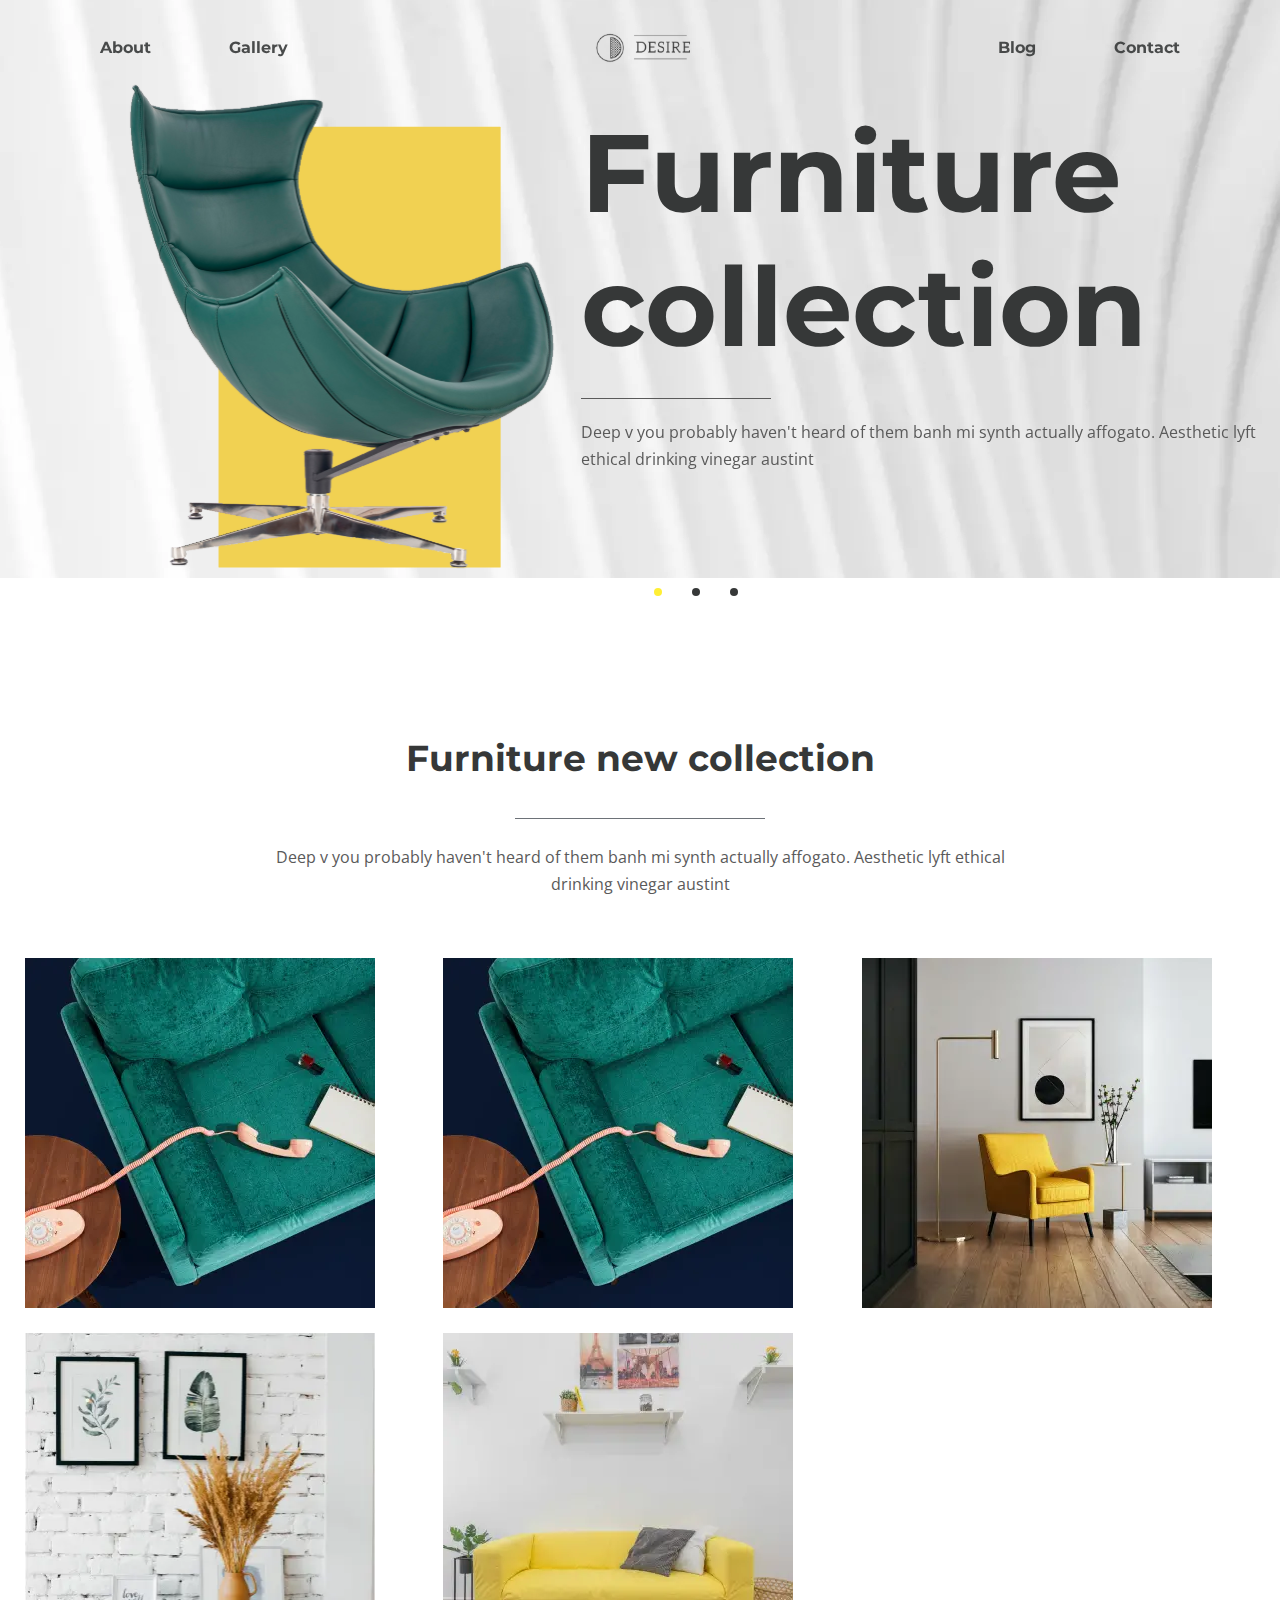
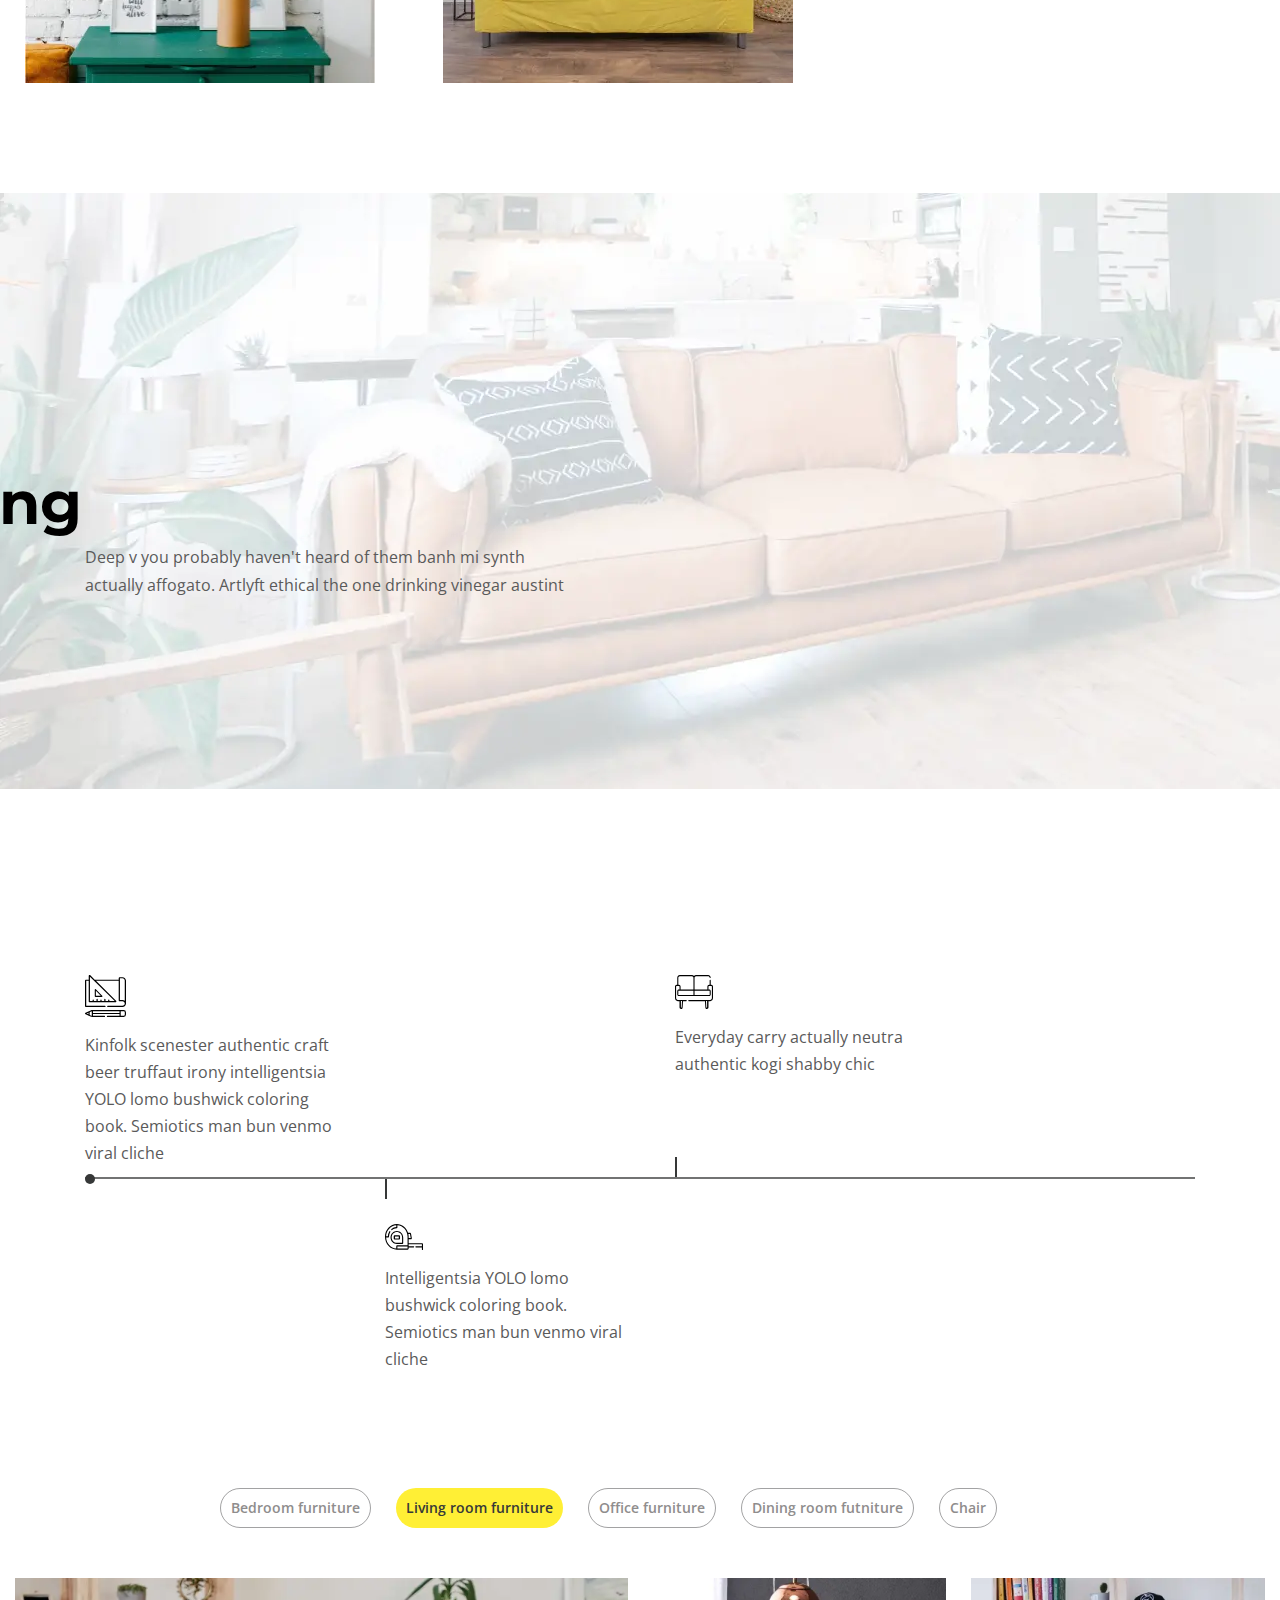
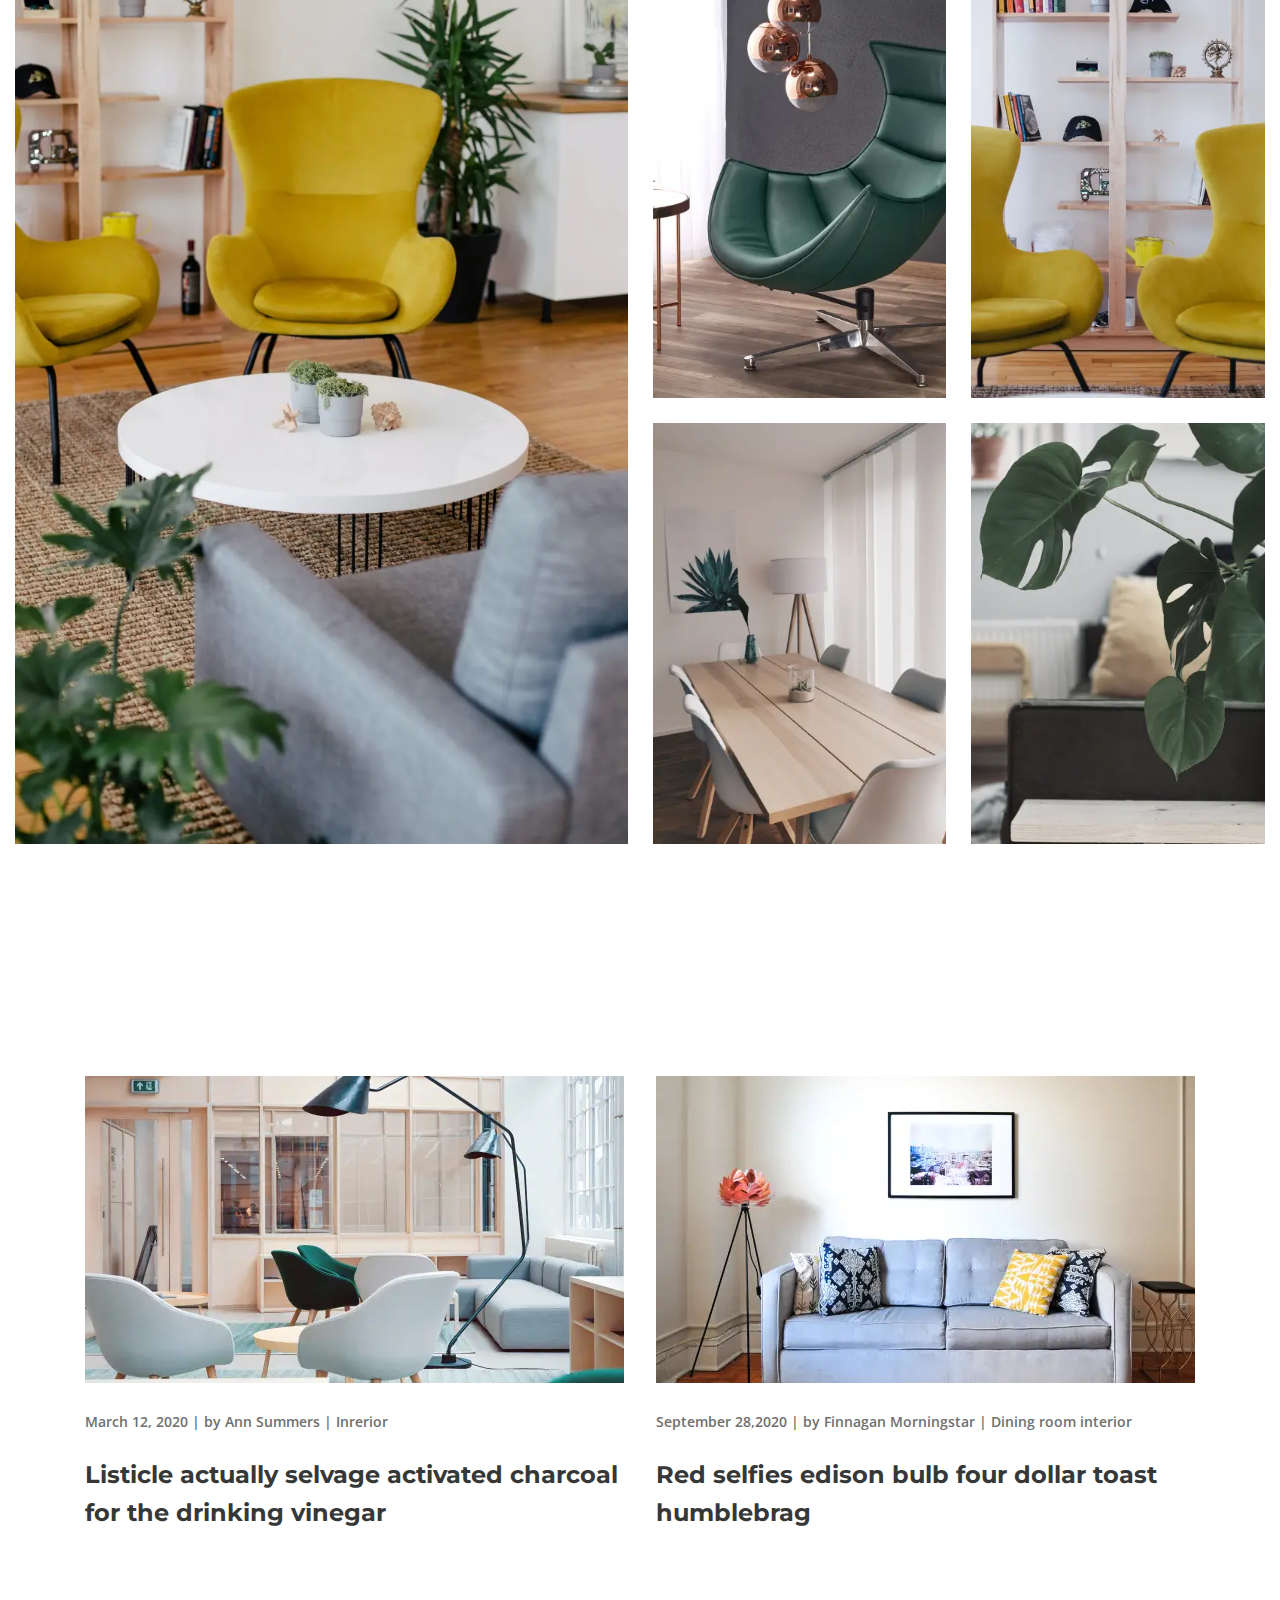
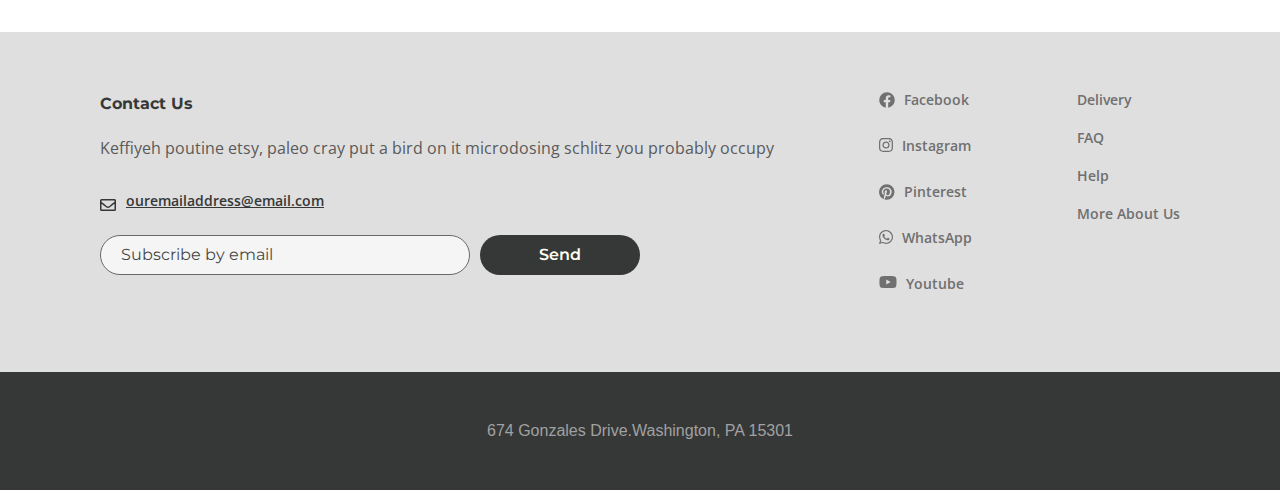
==== index.html @ 2d513ac1 "Add files via upload" ====
<!DOCTYPE html><html lang="ru">	 <head>	<title>Главная</title>	<meta charset="UTF-8">	<meta name="format-detection" content="telephone=no">	<link rel="stylesheet" href="css/style.min.css">	<link rel="shortcut icon" href="favicon.ico">	<!-- <meta name="robots" content="noindex, nofollow"> -->	<!-- <meta name="viewport" content="width=device-width, initial-scale=1.0, maximum-scale=1.0, user-scalable=0"> -->	<meta name="viewport" content="width=device-width, initial-scale=1.0"></head>	<body>		<div class="wrapper">			<header class="header">    <div class="header__container _container">            <button type="button" class="icon-menu">                <span></span>                <span></span>                <span></span>            </button>        <nav class="header__navigation">            <ul class="header__list">                <li><a class="header__link" href="about.html">About</a></li>                <li><a class="header__link" href="#">Gallery</a></li>            </ul>            <a href="#" class="header__logo">                <picture><source srcset="img/header/logo.svg" type="image/webp"><img src="img/header/logo.svg" alt=""></picture>            </a>            <ul class="header__list">                <li><a class="header__link" href="#">Blog</a></li>                <li><a class="header__link" href="#">Contact</a></li>            </ul>        </nav>        <div class="header__list-mobile">            <li><a class="header__link" href="#">Blog</a></li>            <li><a class="header__link" href="#">Contact</a></li>            <li><a class="header__link" href="#">About</a></li>            <li><a class="header__link" href="#">Gallery</a></li>        </div>    </div></header>			<main class="page">				<section class="main-slider">					<div class="main-slider__body body-slider _swiper">						<div class="body__slider-content">							<div class="body-slider__image">								<picture><source srcset="img/main/slide-sofa.svg" type="image/webp"><img src="img/main/slide-sofa.svg" alt=""></picture>							</div>							<div class="body-slider__content">								<h1 class="body-slider__content-title">Furniture 									collection</h1>								<div class="body-slider__content-text">Deep v you probably haven't heard of them banh mi synth actually affogato. Aesthetic lyft ethical drinking vinegar austint								</div>							</div>						</div>						<div class="body__slider-content">							<div class="body-slider__image">								<picture><source srcset="img/main/slide-sofa.svg" type="image/webp"><img src="img/main/slide-sofa.svg" alt=""></picture>							</div>							<div class="body-slider__content">								<div class="body-slider__content-wrap">									<h1 class="body-slider__content-title">Furniture 										collection</h1>									<div class="body-slider__content-text">Deep v you probably haven't heard of them banh mi synth actually affogato. Aesthetic lyft ethical drinking vinegar austint									</div>								</div>							</div>						</div>						<div class="body__slider-content">							<div class="body-slider__image">								<picture><source srcset="img/main/slide-sofa.svg" type="image/webp"><img src="img/main/slide-sofa.svg" alt=""></picture>							</div>							<div class="body-slider__content">								<h1 class="body-slider__content-title">Furniture 									collection</h1>								<div class="body-slider__content-text">Deep v you probably haven't heard of them banh mi synth actually affogato. Aesthetic lyft ethical drinking vinegar austint								</div>							</div>						</div>					</div>					<div class="body-slider__pagination">					</div>				</section>				<section class="furniture-collection">						<h2 class="furniture-collection__title title-main _scr-item">Furniture new collection</h2>						<div class="furniture-collection__text">Deep v you probably haven't heard of them banh mi synth actually affogato. Aesthetic lyft ethical <br> drinking vinegar austint						</div>						<div class="furniture-collection__row">							<a href="#callback-1" class="furniture-collection__item _popup-link"><picture><source srcset="img/main/fc-1.webp" type="image/webp"><img src="img/main/fc-1.jpg" alt=""></picture>								<div class="furniture-collection__click">									<div class="furniture-collection__wrap">										<div class="furniture-collection__click-title">Truffaut literally trust</div>									<div class="furniture-collection__click-text">Living room furntiture | Chair</div>									</div>								</div>							</a>							<a href="#callback-2" class="furniture-collection__item _popup-link"><picture><source srcset="img/main/fc-1.webp" type="image/webp"><img src="img/main/fc-1.jpg" alt=""></picture>								<div class="furniture-collection__click">									<div class="furniture-collection__wrap">										<div class="furniture-collection__click-title">Truffaut literally trust</div>									<div class="furniture-collection__click-text">Living room furntiture | Chair</div>									</div>								</div>							</a>							<a href="#callback-3" class="furniture-collection__item _popup-link"><picture><source srcset="img/main/fc-2.webp" type="image/webp"><img src="img/main/fc-2.jpg" alt=""></picture>								<div class="furniture-collection__click">									<div class="furniture-collection__wrap">										<div class="furniture-collection__click-title">Truffaut literally trust</div>									<div class="furniture-collection__click-text">Living room furntiture | Chair</div>									</div>								</div>							</a>							<a href="#callback-4" class="furniture-collection__item _popup-link"><picture><source srcset="img/main/fc-3.webp" type="image/webp"><img src="img/main/fc-3.jpg" alt=""></picture>								<div class="furniture-collection__click">									<div class="furniture-collection__wrap">										<div class="furniture-collection__click-title">Truffaut literally trust</div>									<div class="furniture-collection__click-text">Living room furntiture | Chair</div>									</div>								</div>							</a>							<a href="#callback-5" class="furniture-collection__item _popup-link"><picture><source srcset="img/main/fc-4.webp" type="image/webp"><img src="img/main/fc-4.jpg" alt=""></picture>								<div class="furniture-collection__click">									<div class="furniture-collection__wrap">										<div class="furniture-collection__click-title">Truffaut literally trust</div>									<div class="furniture-collection__click-text">Living room furntiture | Chair</div>									</div>								</div>							</a>						</div>				</section>				<section class="drinking">					<div class="drinking__content">						<h2 class="drinking__content-title _scr-item">Aesthetic 							ethical drinking</h2>						<div class="drinking__content-text">Deep v you probably haven't heard of them banh mi synth actually affogato. Artlyft ethical the one drinking vinegar austint						</div>					</div>				</section>				<section class="works">					<div class="works__container _container">						<div class="works__title title-main _scr-item">How it works</div>						<div class="works__row">							<div class="works__item item-works item-works-1">								<a href="#cb" class="item-works__title-block _popup-link">									<div class="item-works__image">										<picture><source srcset="img/main/work-1.svg" type="image/webp"><img src="img/main/work-1.svg" alt=""></picture>									</div>									<div class="item-works__title _scr-item">Designer Consultation</div>								</a>								<div class="item-works__text">Kinfolk scenester authentic craft beer truffaut irony intelligentsia YOLO lomo bushwick coloring book. Semiotics man bun venmo viral cliche</div>							</div>							<div class="works__item item-works item-works-2">								<a href="#cb-2" class="item-works__title-block _popup-link">									<div class="item-works__image">										<picture><source srcset="img/main/work-2.svg" type="image/webp"><img src="img/main/work-2.svg" alt=""></picture>									</div>									<div class="item-works__title _scr-item">Production</div>								</a>								<div class="item-works__text">Everyday carry actually neutra authentic kogi shabby chic</div>							</div>						</div>						<div class="works__line"></div>						<div class="works__row">							<a href="#cb-3" class="works__item item-works item-works-3">								<div class="item-works__title-block _popup-link">									<div class="item-works__image">										<picture><source srcset="img/main/work-3.svg" type="image/webp"><img src="img/main/work-3.svg" alt=""></picture>									</div>									<div class="item-works__title _scr-item">Measurements</div>								</div>								<div class="item-works__text">Intelligentsia YOLO lomo bushwick coloring book. Semiotics man bun venmo viral cliche</div>							</a>						</div>					</div>				</section>				<div class="tabs-block _tabs">					<div class="tabs-block__navigation">						<div class="tabs-block__navigation-item _tabs-item">Bedroom furniture</div>						<div class="tabs-block__navigation-item _tabs-item _active">Living room furniture</div>						<div class="tabs-block__navigation-item _tabs-item">Office furniture</div>						<div class="tabs-block__navigation-item _tabs-item">Dining room futniture</div>						<div class="tabs-block__navigation-item _tabs-item">Chair</div>					</div>					<div class="tabs-block__wrap">						<div class="tabs-block__wrap-item _tabs-block">							<div class="tabs-block__body body-tabs ">								<div class="body-tabs__item"><a href="#"><picture><source srcset="img/main/tab-4.webp" type="image/webp"><img src="img/main/tab-4.jpg" alt=""></picture></a></div>								<div class="body-tabs__item"><a href="#"><picture><source srcset="img/main/tab-5.webp" type="image/webp"><img src="img/main/tab-5.jpg" alt=""></picture></a></div>								<div class="body-tabs__item body-tabs__item-1"><a href="#"><picture><source srcset="img/main/tab-1.webp" type="image/webp"><img src="img/main/tab-1.jpg" alt=""></picture></a></div>								<div class="body-tabs__item"><a href="#"><picture><source srcset="img/main/tab-2.webp" type="image/webp"><img src="img/main/tab-2.jpg" alt=""></picture></a></div>								<div class="body-tabs__item"><a href="#"><picture><source srcset="img/main/tab-3.webp" type="image/webp"><img src="img/main/tab-3.jpg" alt=""></picture></a></div>							</div>						</div>						<div class="tabs-block__wrap-item _active _tabs-block">							<div class="tabs-block__body body-tabs ">								<div class="body-tabs__item body-tabs__item-1"><a href="#"><picture><source srcset="img/main/tab-1.webp" type="image/webp"><img src="img/main/tab-1.jpg" alt=""></picture></a></div>								<div class="body-tabs__item"><a href="#"><picture><source srcset="img/main/tab-2.webp" type="image/webp"><img src="img/main/tab-2.jpg" alt=""></picture></a></div>								<div class="body-tabs__item"><a href="#"><picture><source srcset="img/main/tab-3.webp" type="image/webp"><img src="img/main/tab-3.jpg" alt=""></picture></a></div>								<div class="body-tabs__item"><a href="#"><picture><source srcset="img/main/tab-4.webp" type="image/webp"><img src="img/main/tab-4.jpg" alt=""></picture></a></div>								<div class="body-tabs__item"><a href="#"><picture><source srcset="img/main/tab-5.webp" type="image/webp"><img src="img/main/tab-5.jpg" alt=""></picture></a></div>							</div>						</div>						<div class="tabs-block__wrap-item _tabs-block">							<div class="tabs-block__body body-tabs ">								<div class="body-tabs__item"><a href="#"><picture><source srcset="img/main/tab-1.webp" type="image/webp"><img src="img/main/tab-1.jpg" alt=""></picture></a></div>								<div class="body-tabs__item body-tabs__item-1"><a href="#"><picture><source srcset="img/main/tab-3.webp" type="image/webp"><img src="img/main/tab-3.jpg" alt=""></picture></a></div>								<div class="body-tabs__item"><a href="#"><picture><source srcset="img/main/tab-4.webp" type="image/webp"><img src="img/main/tab-4.jpg" alt=""></picture></a></div>								<div class="body-tabs__item"><a href="#"><picture><source srcset="img/main/tab-2.webp" type="image/webp"><img src="img/main/tab-2.jpg" alt=""></picture></a></div>								<div class="body-tabs__item"><a href="#"><picture><source srcset="img/main/tab-5.webp" type="image/webp"><img src="img/main/tab-5.jpg" alt=""></picture></a></div>							</div>						</div>						<div class="tabs-block__wrap-item _tabs-block">							<div class="tabs-block__body body-tabs ">								<div class="body-tabs__item body-tabs__item-1"><a href="#"><picture><source srcset="img/main/tab-4.webp" type="image/webp"><img src="img/main/tab-4.jpg" alt=""></picture></a></div>								<div class="body-tabs__item"><a href="#"><picture><source srcset="img/main/tab-5.webp" type="image/webp"><img src="img/main/tab-5.jpg" alt=""></picture></a></div>								<div class="body-tabs__item"><a href="#"><picture><source srcset="img/main/tab-1.webp" type="image/webp"><img src="img/main/tab-1.jpg" alt=""></picture></a></div>								<div class="body-tabs__item"><a href="#"><picture><source srcset="img/main/tab-2.webp" type="image/webp"><img src="img/main/tab-2.jpg" alt=""></picture></a></div>								<div class="body-tabs__item"><a href="#"><picture><source srcset="img/main/tab-3.webp" type="image/webp"><img src="img/main/tab-3.jpg" alt=""></picture></a></div>							</div>						</div>						<div class="tabs-block__wrap-item _tabs-block">							<div class="tabs-block__body body-tabs ">								<div class="body-tabs__item"><a href="#"><picture><source srcset="img/main/tab-4.webp" type="image/webp"><img src="img/main/tab-4.jpg" alt=""></picture></a></div>								<div class="body-tabs__item"><a href="#"><picture><source srcset="img/main/tab-1.webp" type="image/webp"><img src="img/main/tab-1.jpg" alt=""></picture></a></div>								<div class="body-tabs__item body-tabs__item-1"><a href="#"><picture><source srcset="img/main/tab-3.webp" type="image/webp"><img src="img/main/tab-3.jpg" alt=""></picture></a></div>								<div class="body-tabs__item"><a href="#"><picture><source srcset="img/main/tab-5.webp" type="image/webp"><img src="img/main/tab-5.jpg" alt=""></picture></a></div>								<div class="body-tabs__item"><a href="#"><picture><source srcset="img/main/tab-2.webp" type="image/webp"><img src="img/main/tab-2.jpg" alt=""></picture></a></div>							</div>						</div>					</div>				</div>				<section class="inspiration">					<div class="inspiration__container">						<h3 class="inspiration__title title-main _scr-item">More inspiration ideas <br> in our blog</h3>						<div class="inspiration__row">							<div class="inspiration__item item-inspiration">								<div class="item-inspiration__image-wrap"><a href="#" class="item-inspiration__image"><picture><source srcset="img/main/idea-1.webp" type="image/webp"><img src="img/main/idea-1.jpg" alt=""></picture></a></div>								<div class="item-inspiration__data-wrap"><a href="#" class="item-inspiration__data">March 12, 2020 | by Ann Summers | Inrerior  </a></div>								<h5 class="item-inspiration__content"><a href="#">Listicle actually selvage activated charcoal for the drinking vinegar </a></h5>							</div>							<div class="inspiration__item item-inspiration">								<div class="item-inspiration__image-wrap"><a href="#" class="item-inspiration__image"><picture><source srcset="img/main/idea-2.webp" type="image/webp"><img src="img/main/idea-2.jpg" alt=""></picture></a></div>								<div class="item-inspiration__data-wrap"><a href="#" class="item-inspiration__data">September 28,2020 | by Finnagan Morningstar | Dining room interior </a></div>								<h5 class="item-inspiration__content"><a href="#">Red selfies edison bulb four dollar toast humblebrag</a></h5>							</div>						</div>					</div>				</section>			</main>			<footer class="footer">		<div class="footer__top">			<div class="footer__top-container _container">				<div class="footer__top-row">					<div class="footer__form-contact form-contact">						<div class="form-contact__title">Contact Us</div>						<div class="form-contact__text">Keffiyeh poutine etsy, paleo cray put a bird on it microdosing schlitz you probably occupy						</div>						<a href="mailto:ouremailaddress@email.com" class="form-contact__mail"><picture><source srcset="img/footer/mail-footer.svg" type="image/webp"><img src="img/footer/mail-footer.svg" alt=""></picture><span>ouremailaddress@email.com</span></a>						<form action="#" class="form form-contact__form">							<input autocomplete="off" type="text" name="form[]" data-error="enter your mail !"							data-value="Subscribe by email" class="input form-contact__input _req _email">							<button class="form-contact__button btn">Send</button>						</form>					</div>					<div class="footer__social social-footer">						<ul class="social-footer__list">							<li><a class="social-footer__link" href="#"><picture><source srcset="img/footer/facebook.svg" type="image/webp"><img src="img/footer/facebook.svg" alt=""></picture>Facebook</a></li>							<li><a class="social-footer__link" href="#"><picture><source srcset="img/footer/instagram.svg" type="image/webp"><img src="img/footer/instagram.svg" alt=""></picture>Instagram</a></li>							<li><a class="social-footer__link" href="#"><picture><source srcset="img/footer/Pinterest.svg" type="image/webp"><img src="img/footer/Pinterest.svg" alt=""></picture>Pinterest</a></li>							<li><a class="social-footer__link" href="#"><picture><source srcset="img/footer/whatsapp.svg" type="image/webp"><img src="img/footer/whatsapp.svg" alt=""></picture>WhatsApp</a></li>							<li><a class="social-footer__link" href="#"><picture><source srcset="img/footer/youtube.svg" type="image/webp"><img src="img/footer/youtube.svg" alt=""></picture>Youtube</a></li>						</ul>					</div>					<div class="footer__faq faq">						<ul class="faq__list">							<li><a class="faq__link" href="#">Delivery</a></li>							<li><a class="faq__link" href="#">FAQ</a></li>							<li><a class="faq__link" href="#">Help</a></li>							<li><a class="faq__link" href="#">More About Us</a></li>						</ul>					</div>				</div>			</div>		</div>		<div class="footer__copy">			<div class="footer-copy__container _container">				<span>674 Gonzales Drive.</span><span>Washington, PA 15301</span>			</div>		</div></footer>		</div>		<div class="popup popup_callback-1">	<div class="popup__content ">		<div class="popup__body">			<div class="popup__close"></div>			<div class="popup__image"><picture><source srcset="img/main/fc-1.webp" type="image/webp"><img src="img/main/fc-1.jpg" alt=""></picture></div>		</div>	</div></div><div class="popup popup_callback-2">	<div class="popup__content ">		<div class="popup__body">			<div class="popup__close"></div>			<div class="popup__image"><picture><source srcset="img/main/fc-1.webp" type="image/webp"><img src="img/main/fc-1.jpg" alt=""></picture></div>		</div>	</div></div><div class="popup popup_callback-3">	<div class="popup__content ">		<div class="popup__body">			<div class="popup__close"></div>			<div class="popup__image"><picture><source srcset="img/main/fc-2.webp" type="image/webp"><img src="img/main/fc-2.jpg" alt=""></picture></div>		</div>	</div></div><div class="popup popup_callback-4">	<div class="popup__content ">		<div class="popup__body">			<div class="popup__close"></div>			<div class="popup__image"><picture><source srcset="img/main/fc-3.webp" type="image/webp"><img src="img/main/fc-3.jpg" alt=""></picture></div>		</div>	</div></div><div class="popup popup_callback-5">	<div class="popup__content ">		<div class="popup__body">			<div class="popup__close"></div>			<div class="popup__image"><picture><source srcset="img/main/fc-4.webp" type="image/webp"><img src="img/main/fc-4.jpg" alt=""></picture></div>		</div>	</div></div><div class="popup popup_callback-6">	<div class="popup__content ">		<div class="popup__body">			<div class="popup__close"></div>			<div class="popup__image"><picture><source srcset="img/abf-1.webp" type="image/webp"><img src="img/abf-1.jpg" alt=""></picture></div>		</div>	</div></div><div class="popup popup_callback-7">	<div class="popup__content ">		<div class="popup__body">			<div class="popup__close"></div>			<div class="popup__image"><picture><source srcset="img/abf-1.webp" type="image/webp"><img src="img/abf-1.jpg" alt=""></picture></div>		</div>	</div></div><div class="popup popup_callback-8">	<div class="popup__content ">		<div class="popup__body">			<div class="popup__close"></div>			<div class="popup__image"><picture><source srcset="img/abf-2.webp" type="image/webp"><img src="img/abf-2.jpg" alt=""></picture></div>		</div>	</div></div><div class="popup popup_callback-9">	<div class="popup__content ">		<div class="popup__body">			<div class="popup__close"></div>			<div class="popup__image"><picture><source srcset="img/abf-3.webp" type="image/webp"><img src="img/abf-3.jpg" alt=""></picture></div>		</div>	</div></div><div class="popup popup_callback-10">	<div class="popup__content ">		<div class="popup__body">			<div class="popup__close"></div>			<div class="popup__image"><picture><source srcset="img/abf-4.webp" type="image/webp"><img src="img/abf-4.jpg" alt=""></picture></div>		</div>	</div></div><div class="popup popup_cb">	<div class="popup__content ">		<div class="popup__body popup__body-cb">			<div class="popup__content-body">				<div class="item-works__title-block">					<div class="item-works__image">						<picture><source srcset="img/main/work-1.svg" type="image/webp"><img src="img/main/work-1.svg" alt=""></picture>					</div>					<div class="item-works__title _scr-item">Designer Consultation</div>				</div>				<div class="popup__text-content">Lorem ipsum dolor sit amet consectetur adipisicing elit. Nam cum officiis voluptatibus quia. Corrupti dolores excepturi voluptatem veniam deleniti necessitatibus, dolor neque maiores repudiandae minima veritatis obcaecati modi porro eius expedita, quidem sint accusantium facilis, placeat cum nisi. Nam distinctio possimus amet, neque iusto esse fugiat corrupti natus magnam vero explicabo dicta adipisci ipsa facilis sunt optio dignissimos. Harum, voluptate.</div>			</div>		</div>	</div></div><div class="popup popup_cb-2">	<div class="popup__content ">		<div class="popup__body popup__body-cb">			<div class="popup__content-body">				<div class="item-works__title-block">					<div class="item-works__image">						<picture><source srcset="img/main/work-2.svg" type="image/webp"><img src="img/main/work-2.svg" alt=""></picture>					</div>					<div class="item-works__title _scr-item">Production</div>				</div>				<div class="popup__text-content">Lorem ipsum dolor sit amet consectetur adipisicing elit. Nam cum officiis voluptatibus quia. Corrupti dolores excepturi voluptatem veniam deleniti necessitatibus, dolor neque maiores repudiandae minima veritatis obcaecati modi porro eius expedita, quidem sint accusantium facilis, placeat cum nisi. Nam distinctio possimus amet, neque iusto esse fugiat corrupti natus magnam vero explicabo dicta adipisci ipsa facilis sunt optio dignissimos. Harum, voluptate.</div>			</div>		</div>	</div></div><div class="popup popup_cb-3">	<div class="popup__content ">		<div class="popup__body popup__body-cb">			<div class="popup__content-body">				<div class="item-works__title-block">					<div class="item-works__image">						<picture><source srcset="img/main/work-3.svg" type="image/webp"><img src="img/main/work-3.svg" alt=""></picture>					</div>					<div class="item-works__title _scr-item">Measurementsn</div>				</div>				<div class="popup__text-content">Lorem ipsum dolor sit amet consectetur adipisicing elit. Nam cum officiis voluptatibus quia. Corrupti dolores excepturi voluptatem veniam deleniti necessitatibus, dolor neque maiores repudiandae minima veritatis obcaecati modi porro eius expedita, quidem sint accusantium facilis, placeat cum nisi. Nam distinctio possimus amet, neque iusto esse fugiat corrupti natus magnam vero explicabo dicta adipisci ipsa facilis sunt optio dignissimos. Harum, voluptate.</div>			</div>		</div>	</div></div>		<!-- Swiper --><!-- <script src="https://unpkg.com/swiper/swiper-bundle.min.js"></script> --><script src="js/vendors.min.js"></script><script src="js/app.min.js"></script>	</body></html>
---- css/style.min.css ----
@charset "UTF-8";@import url(https://fonts.googleapis.com/css2?family=Open+Sans&display=swap);@import url(https://fonts.googleapis.com/css2?family=Montserrat&family=Open+Sans&display=swap);@import url(https://fonts.googleapis.com/css2?family=Open+Sans&display=swap);@import url(https://fonts.googleapis.com/css2?family=Montserrat&family=Open+Sans&display=swap);*{padding:0;margin:0;border:0}*,:after,:before{-webkit-box-sizing:border-box;box-sizing:border-box}aside,footer,header,nav,section{display:block}html{font-size:16px}body,html{height:100%;min-width:320px}body{line-height:1;font-family:Montserrat;-ms-text-size-adjust:100%;-moz-text-size-adjust:100%;-webkit-text-size-adjust:100%}button,input,textarea{font-family:Montserrat;font-size:inherit}input::-ms-clear{display:none}button{cursor:pointer;background-color:inherit}button::-moz-focus-inner{padding:0;border:0}a,a:visited{text-decoration:none}a:hover{text-decoration:none}ul li{list-style:none}img{vertical-align:top}h1,h2,h3,h4,h5,h6{font-weight:inherit;font-size:inherit}body{color:#000;font-family:Arial,"Helvetica Neue",Helvetica,sans-serif}body._lock{overflow:hidden}.wrapper{width:100%;min-height:100%;overflow:hidden;display:-webkit-box;display:-ms-flexbox;display:flex;-webkit-box-orient:vertical;-webkit-box-direction:normal;-ms-flex-direction:column;flex-direction:column}._container{max-width:1110px;margin:0 auto;padding:0 15px}.btn{display:-webkit-inline-box;display:-ms-inline-flexbox;display:inline-flex;padding:0 0}.btn._fw{width:100%}.select{position:relative}.select__item{position:relative}.select__title{color:#000;border:1px solid #d9d9d9;background-color:#fff;cursor:pointer;border-radius:4px}.select__value{display:-webkit-box;display:-ms-flexbox;display:flex;font-size:14px;height:30px;padding:0 15px;-webkit-box-align:center;-ms-flex-align:center;align-items:center;-webkit-box-pack:justify;-ms-flex-pack:justify;justify-content:space-between;-webkit-box-orient:horizontal;-webkit-box-direction:reverse;-ms-flex-direction:row-reverse;flex-direction:row-reverse}.select__value span{height:1em;overflow:hidden;display:-webkit-box;-webkit-line-clamp:1;-webkit-box-orient:vertical}.select__value:before{content:"";display:inline-block;-webkit-transition:all .3s ease 0s;-o-transition:all .3s ease 0s;transition:all .3s ease 0s;width:11px;height:7px;background:url(../img/icons/select.svg) center/100% no-repeat}.select__input{width:100%;background-color:transparent;height:100%}.select__options{color:#000;position:absolute;top:29px;border-radius:0 0 4px 4px;min-width:100%;left:0;background-color:#fff;border-top:0;border:1px solid #d9d9d9;border-top:0;font-size:14px;padding:10px 0 5px 0}.select__option{cursor:pointer;padding:5px 15px;margin:0}.select._active{z-index:5}.select._active .select__value:before{-webkit-transform:rotate(-180deg);-ms-transform:rotate(-180deg);transform:rotate(-180deg)}.select._active .select__options{display:block}input[type=email],input[type=tel],input[type=text],textarea{-webkit-appearance:none;-moz-appearance:none;appearance:none}input[type=email]:focus,input[type=tel]:focus,input[type=text]:focus,textarea:focus{outline:0}.input{border-radius:0;width:100%;display:block;padding:0 20px}.input._error{border:1px solid red}textarea.input{resize:none;padding:0 0}.checkbox{position:relative}.checkbox__input{position:absolute;width:0;height:0;opacity:0;visibility:hidden}.checkbox__input:checked+.checkbox__text:before{background:#fff url(../img/icons/check.svg) center no-repeat}.checkbox__text{display:-webkit-inline-box;display:-ms-inline-flexbox;display:inline-flex;-webkit-box-align:center;-ms-flex-align:center;align-items:center;position:relative;font-size:16px;color:#fff;letter-spacing:-.3px;line-height:calc(20 / 16);cursor:pointer}.checkbox__text:before{content:"";-ms-flex-item-align:start;align-self:flex-start;margin:0 14px 0 0;-webkit-box-flex:0;-ms-flex:0 0 20px;flex:0 0 20px;left:0;top:0;width:20px;height:18px;background:#fff;border:1px solid #a7a9ac}.checkbox a{color:#fff;text-decoration:underline}.checkbox._error .checkbox__text:before{border:1px solid #ee1212}.options{display:-webkit-box;display:-ms-flexbox;display:flex;-webkit-box-orient:vertical;-webkit-box-direction:normal;-ms-flex-direction:column;flex-direction:column;-webkit-box-align:start;-ms-flex-align:start;align-items:flex-start}.options__item{position:relative;cursor:pointer}.options__input{position:absolute;width:0;height:0;opacity:0;left:0;top:0;visibility:hidden}.options__input:checked+.options__text:after{-webkit-transform:scale(1);-ms-transform:scale(1);transform:scale(1)}.options__text{display:-webkit-inline-box;display:-ms-inline-flexbox;display:inline-flex;-webkit-box-align:center;-ms-flex-align:center;align-items:center;position:relative;font-size:16px;color:#fff;letter-spacing:-.3px;line-height:calc(20 / 16)}.options__text:before{content:"";-ms-flex-item-align:start;align-self:flex-start;margin:0 14px 0 0;-webkit-box-flex:0;-ms-flex:0 0 20px;flex:0 0 20px;left:0;top:0;border-radius:50%;width:20px;height:18px;background:#fff;border:1px solid #a7a9ac}.options__text:after{content:"";-webkit-transition:all .3s ease 0s;-o-transition:all .3s ease 0s;transition:all .3s ease 0s;-webkit-transform:scale(0);-ms-transform:scale(0);transform:scale(0);width:10px;height:10px;border-radius:50%;background-color:#77243a;position:absolute;left:5px;top:4px}.rating{display:-webkit-box;display:-ms-flexbox;display:flex;-webkit-box-align:end;-ms-flex-align:end;align-items:flex-end;font-size:40px;line-height:.75;-webkit-transition:opacity .3s ease 0s;-o-transition:opacity .3s ease 0s;transition:opacity .3s ease 0s}.rating.rating_sending{opacity:.2}.rating.rating_set .rating__active,.rating.rating_set .rating__item{cursor:pointer}.rating__body{position:relative}.rating__body::before{content:"★★★★★";display:block}.rating__active{position:absolute;width:0%;height:100%;top:0;left:0;overflow:hidden}.rating__active::before{content:"★★★★★";position:absolute;width:100%;height:100%;top:0;left:0;color:#ffd300}.rating__items{display:-webkit-box;display:-ms-flexbox;display:flex;position:absolute;width:100%;height:100%;top:0;left:0}.rating__item{-webkit-box-flex:0;-ms-flex:0 0 20%;flex:0 0 20%;height:100%;opacity:0}.rating__value{font-size:50%;line-height:1;padding:0 0 0 10px}.quantity{width:88px;height:40px;display:-webkit-box;display:-ms-flexbox;display:flex;border:1px solid rgba(166,166,166,.45)}.quantity__button{-webkit-box-flex:0;-ms-flex:0 0 30px;flex:0 0 30px;position:relative;cursor:pointer}.quantity__button::after,.quantity__button::before{content:"";position:absolute;top:50%;left:50%;-webkit-transition:all .3s ease 0s;-o-transition:all .3s ease 0s;transition:all .3s ease 0s;margin:0 0 0 -4.5px;background-color:#a6a6a6;width:9px;height:1px}.quantity__button_plus::before{-webkit-transform:rotate(-90deg);-ms-transform:rotate(-90deg);transform:rotate(-90deg)}.quantity__input{-webkit-box-flex:1;-ms-flex:1 1 auto;flex:1 1 auto}.quantity__input input{height:100%;color:#a6a6a6;font-size:12px;width:100%;text-align:center}.row:after{display:block;content:"";clear:both}.rub:after{content:"₽"}ol.counter{list-style-type:none;counter-reset:item}ol.counter li{position:relative;padding:0 0 0 45px}ol.counter li:before{counter-increment:item;content:counter(item);position:absolute;left:0;top:0;color:#818181;font-size:14px;font-weight:700;text-align:center;line-height:26px;border-radius:50%;width:28px;height:28px;border:1px solid #4274bb}.ellipsis{display:block;overflow:hidden;width:100%;white-space:nowrap;-o-text-overflow:ellipsis;text-overflow:ellipsis}.es{overflow:hidden;white-space:nowrap;-o-text-overflow:ellipsis;text-overflow:ellipsis}.table{display:table;font-size:0;width:100%}.trow{display:table-row}.cell{display:table-cell}.cell.full{width:100%}._ibg{position:relative}._ibg img{position:absolute;width:100%;height:100%;top:0;left:0;-o-object-fit:cover;object-fit:cover}body.ie ._ibg{background-position:center;background-size:cover;background-repeat:no-repeat}body.ie ._ibg img{width:0;height:0;opacity:0;visibility:hidden}._video{position:relative;overflow:hidden;height:0;padding-bottom:56.25%}._video embed,._video iframe,._video object,._video video{position:absolute;top:0;left:0;width:100%;height:100%}.videobg embed,.videobg iframe,.videobg object,.videobg video{position:fixed;top:50%;left:50%;min-width:100%;min-height:100%;width:auto;height:auto;z-index:-100;-webkit-transform:translateX(-50%) translateY(-50%);-ms-transform:translateX(-50%) translateY(-50%);transform:translateX(-50%) translateY(-50%);background-size:cover}._more-content{-webkit-transition:all .3s ease 0s;-o-transition:all .3s ease 0s;transition:all .3s ease 0s;overflow:hidden}._more-link{cursor:pointer}._more-link span{font-style:normal}._more-link span:first-child{display:block}._more-link span:last-child{display:none}._more-link._active span{font-style:normal}._more-link._active span:first-child{display:none}._more-link._active span:last-child{display:block}#map{background:url(../img/icons/loading.gif) center/50px no-repeat}._swiper{overflow:hidden}._swiper .swiper-wrapper{width:100%;height:100%;-webkit-box-sizing:content-box;box-sizing:content-box;display:-webkit-box;display:-ms-flexbox;display:flex;position:relative}._swiper.swiper-container-vertical .swiper-wrapper{-webkit-box-orient:vertical;-webkit-box-direction:normal;-ms-flex-direction:column;flex-direction:column}._swiper.swiper-container-autoheight .swiper-wrapper{-webkit-box-align:start;-ms-flex-align:start;align-items:flex-start}.swiper-container-initialized .swiper-slide{-ms-flex-negative:0;flex-shrink:0}.swiper-container-android .swiper-slide,.swiper-container-android .swiper-wrapper{-webkit-transform:translate3d(0,0,0);transform:translate3d(0,0,0)}.swiper-button-lock{display:none!important}._tabs-block{display:none}._tabs-block._active{display:block}.mirror{-webkit-transform:scale(-1,1);-ms-transform:scale(-1,1);transform:scale(-1,1)}.nicescroll-rails{z-index:1000!important}._custom-scroll{position:fixed;right:0;top:0;width:3px;height:100%;z-index:1000}._custom-scroll__line{background-color:rgba(0,0,0,.5);border-radius:3px 0 0 3px;position:relative;left:0;top:0;width:100%}.title-main{font-family:Montserrat;font-weight:700;font-size:36px;line-height:51px;text-align:center;color:#363838}.popup{-webkit-overflow-scrolling:touch;z-index:100;padding:30px 10px;position:fixed;top:0;left:0;width:100%;height:100%;-webkit-transition:visibility .8s ease 0s;-o-transition:visibility .8s ease 0s;transition:visibility .8s ease 0s;visibility:hidden}.popup::before{content:"";background-color:rgba(0,0,0,.9);position:fixed;width:100%;height:100%;top:0;left:0;opacity:0;-webkit-transition:opacity .8s ease 0s;-o-transition:opacity .8s ease 0s;transition:opacity .8s ease 0s}.popup.show{visibility:visible;overflow:auto}.popup.show::before{opacity:1}.popup.show .popup__body{-webkit-transform:scale(1);-ms-transform:scale(1);transform:scale(1)}.popup._active{overflow:auto;visibility:visible}.popup._active::before{opacity:1}.popup._active .popup__body{-webkit-transition:all .3s ease .2s;-o-transition:all .3s ease .2s;transition:all .3s ease .2s;-webkit-transform:scale(1);-ms-transform:scale(1);transform:scale(1)}.popup__content{display:-webkit-box;display:-ms-flexbox;display:flex;-webkit-box-orient:vertical;-webkit-box-direction:normal;-ms-flex-direction:column;flex-direction:column;-webkit-box-align:center;-ms-flex-align:center;align-items:center;min-height:100%;-webkit-box-flex:1;-ms-flex:1 1 auto;flex:1 1 auto;width:100%;display:flex;-webkit-box-pack:center;-ms-flex-pack:center;justify-content:center;align-items:center}.popup__body{-webkit-transform:scale(0);-ms-transform:scale(0);transform:scale(0);-webkit-transition:all .3s ease 0s;-o-transition:all .3s ease 0s;transition:all .3s ease 0s;width:300px}.popup__text-content{font-size:19px;font-family:Open Sans;font-weight:700;line-height:150%}.popup__body-cb{max-width:600px;margin:0 auto;padding:30px 15px;background:#fff}.header{position:fixed;width:100%;z-index:100}.header._scroll{background:rgba(255,255,255,.788);height:95px}.header__navigation{display:-webkit-box;display:-ms-flexbox;display:flex;height:95px;-webkit-box-align:center;-ms-flex-align:center;align-items:center;-webkit-box-pack:justify;-ms-flex-pack:justify;justify-content:space-between}.header__list{display:-webkit-box;display:-ms-flexbox;display:flex}.header__list li:not(:last-child){margin:0 78px 0 0}.header__link{font-family:Montserrat,sans-serif;font-weight:700;font-size:16px;line-height:22px;color:rgba(54,56,56,.9033)}.icon-menu{display:none}.footer__top{background:#dfdfdf;padding-top:60px;padding-bottom:80px}.footer__top-row{display:-webkit-box;display:-ms-flexbox;display:flex;-webkit-box-pack:justify;-ms-flex-pack:justify;justify-content:space-between;-webkit-box-align:start;-ms-flex-align:start;align-items:flex-start}.footer__copy{background:#363838;display:-webkit-box;display:-ms-flexbox;display:flex;-webkit-box-pack:center;-ms-flex-pack:center;justify-content:center;-webkit-box-align:center;-ms-flex-align:center;align-items:center;font-weight:400;font-size:16px;line-height:28px;text-align:center;color:#a1a1a1;padding-top:45px;padding-bottom:45px}.form-contact__title{font-family:Montserrat;font-weight:700;font-size:16px;line-height:23px;color:#363838;margin-bottom:20px}.form-contact__text{font-family:Open Sans;font-weight:400;font-size:16px;line-height:27px;color:#5a5a5a;margin-bottom:25px}.form-contact__mail{display:-webkit-box;display:-ms-flexbox;display:flex;-webkit-box-align:end;-ms-flex-align:end;align-items:flex-end;margin-bottom:20px}.form-contact__mail img{margin-right:10px}.form-contact__mail span{font-family:Open Sans;font-weight:600;font-size:14px;line-height:28px;color:#363838;text-decoration:underline;-webkit-transition:all .2s ease 0s;-o-transition:all .2s ease 0s;transition:all .2s ease 0s}.form-contact__form{display:-webkit-box;display:-ms-flexbox;display:flex}.form-contact__input{width:370px;height:40px;opacity:.7;border:1px solid #383636;border-radius:21px;margin-right:10px}.form-contact__button{background:#363838;border-radius:21px;width:160px;height:40px;display:-webkit-box;display:-ms-flexbox;display:flex;-webkit-box-pack:center;-ms-flex-pack:center;justify-content:center;-webkit-box-align:center;-ms-flex-align:center;align-items:center;font-weight:600;font-size:16px;line-height:28px;text-align:center;color:ivory;-webkit-transition:all .4s ease-in 0s;-o-transition:all .4s ease-in 0s;transition:all .4s ease-in 0s}.social-footer__list li:not(:last-child){margin:0 0 30px 0}.faq__link,.social-footer__link{font-family:Open Sans;font-style:normal;font-weight:600;font-size:14px;color:#707070;-webkit-transition:all .2s ease 0s;-o-transition:all .2s ease 0s;transition:all .2s ease 0s}.faq__link img,.social-footer__link img{margin-right:9px}.faq__list li:not(:last-child){margin:0 0 22px 0}.breadcrumbs{width:100%;height:60px;margin-top:90px;background:#dfdfdf;opacity:.5;display:-webkit-box;display:-ms-flexbox;display:flex;-webkit-box-align:center;-ms-flex-align:center;align-items:center}.breadcrumbs__list{margin-left:20%;display:-webkit-box;display:-ms-flexbox;display:flex;-webkit-box-align:center;-ms-flex-align:center;align-items:center}.breadcrumbs__list li{font-family:Open Sans;font-weight:400;font-size:14px;line-height:28px;color:#8000ff}.breadcrumbs__list li::after{content:"/";margin:0 10px;color:#5a5a5a}.breadcrumbs__list li:last-child::after{content:""}.breadcrumbs__link{font-family:Open Sans;font-weight:400;font-size:14px;line-height:28px;color:#5a5a5a}.about{position:relative}.about__image{width:100%;height:400px}.about__image img{max-width:100%;max-height:100%}.about__title{position:absolute;top:50%;left:50%;-webkit-transform:translate(-50%,-50%);-ms-transform:translate(-50%,-50%);transform:translate(-50%,-50%);font-family:Montserrat;font-weight:700;font-size:60px;text-align:center;line-height:150%;color:#363838}.info-section{margin-top:140px;margin-bottom:90px}.info-section__title{text-align:left;padding-bottom:28px;position:relative;-webkit-transform:translate(0,-70%);-ms-transform:translate(0,-70%);transform:translate(0,-70%);-webkit-transition:all .7s ease 0s;-o-transition:all .7s ease 0s;transition:all .7s ease 0s}.info-section__title::after{content:"";position:absolute;bottom:0;left:0;width:200px;height:1px;background:#6d7278}.info-section__title._active{-webkit-transform:translate(0,0);-ms-transform:translate(0,0);transform:translate(0,0)}.info-section__text{margin-top:25px;font-family:Open Sans;font-weight:400;font-size:16px;line-height:27px;color:#5a5a5a}.video-section{height:414px;margin-bottom:110px}.video-section img{max-width:100%;height:100%;-o-object-fit:cover;object-fit:cover}._no-webp .details{background:url(../img/background-aout.jpg) no-repeat center center}.details{margin-bottom:110px}.details__container{max-width:1340px;margin:0 auto;padding:0 15px}.details__row{display:-webkit-box;display:-ms-flexbox;display:flex}.details__image{width:420px;height:495px}.content-details__title{text-align:left;padding-bottom:20px;position:relative;opacity:0;-webkit-transition:all 2s ease 0s;-o-transition:all 2s ease 0s;transition:all 2s ease 0s}.content-details__title::after{content:"";position:absolute;bottom:0;left:0;width:200px;height:1px;background:#6d7278;border:1px solid #979797}.content-details__title._active{opacity:1}.content-details__text{margin-top:20px;font-family:Open Sans;font-weight:400;font-size:16px;line-height:27px;color:#5a5a5a;margin-bottom:60px}.content-details__item{margin-bottom:40px}.item-details__row{display:-webkit-box;display:-ms-flexbox;display:flex;-webkit-box-pack:justify;-ms-flex-pack:justify;justify-content:space-between;font-family:Montserrat;font-style:normal;font-weight:700;font-size:16px;line-height:23px;color:#363838;margin-bottom:20px;margin:0 -5px}.item-details__text{margin:0 5px}.item-details__line{width:100%;height:2px;background:#fff;position:relative}.item-details__line-1::after{content:"";position:absolute;top:0;left:0;width:80%;height:3px;background:#363838}.item-details__line-2::after{content:"";position:absolute;top:0;left:0;width:70%;height:3px;background:#363838}.item-details__line-3::after{content:"";position:absolute;top:0;left:0;width:75%;height:3px;background:#363838}.item-details__line-4::after{content:"";position:absolute;top:0;left:0;width:40%;height:3px;background:#363838}.brands__row{max-width:1840px;margin:0 auto;padding:0 15px;display:-webkit-box;display:-ms-flexbox;display:flex;-webkit-box-pack:justify;-ms-flex-pack:justify;justify-content:space-between;-ms-flex-wrap:wrap;flex-wrap:wrap}.page{-webkit-box-flex:1;-ms-flex:1 1 auto;flex:1 1 auto}._no-webp .main-slider{background:url(../img/main/bg-slider.png) no-repeat center right}.main-slider{position:relative;margin-bottom:155px}.body-slider__image{padding-left:10%;padding-top:6%;margin-right:20px;max-width:880px}.body-slider__image img{width:100%}.body-slider__content-title{font-family:Montserrat;font-style:normal;font-weight:700;font-size:110px;line-height:134px;color:#363838;padding-bottom:25px;position:relative}.body-slider__content-title::after{content:"";width:190px;height:1px;background:#5a5a5a;position:absolute;bottom:0;left:0}.body-slider__content-text{margin-top:20px;font-family:Open Sans;font-style:normal;font-weight:400;font-size:16px;line-height:27px;color:#5a5a5a}.body__slider-content{display:-webkit-box;display:-ms-flexbox;display:flex;-webkit-box-align:center;-ms-flex-align:center;align-items:center}.swiper-pagination-bullets{display:-webkit-box;display:-ms-flexbox;display:flex;position:absolute;bottom:-20px;right:40%}.swiper-pagination-bullet{cursor:pointer;-webkit-box-flex:0;-ms-flex:0 0 8px;flex:0 0 8px;height:8px;border-radius:50%;position:relative;display:-webkit-box;display:-ms-flexbox;display:flex;-webkit-box-pack:center;-ms-flex-pack:center;justify-content:center;-webkit-box-align:center;-ms-flex-align:center;align-items:center;margin:2px 0;background:#363838;margin-right:30px}.swiper-pagination-bullet-active{background:#ffef35}.furniture-collection{padding-bottom:110px}.furniture-collection__title{padding-bottom:35px;position:relative;-webkit-transform:translate(120%,0);-ms-transform:translate(120%,0);transform:translate(120%,0);-webkit-transition:all .5s ease-in 0s;-o-transition:all .5s ease-in 0s;transition:all .5s ease-in 0s}.furniture-collection__title._active{-webkit-transform:translate(0,0);-ms-transform:translate(0,0);transform:translate(0,0)}.furniture-collection__title::after{content:"";position:absolute;bottom:0;left:50%;background:#6d7278;width:250px;height:1px;-webkit-transform:translate(-50%,0);-ms-transform:translate(-50%,0);transform:translate(-50%,0)}.furniture-collection__text{margin-top:25px;text-align:center;font-family:Open Sans;font-style:normal;font-weight:400;font-size:16px;line-height:27px;text-align:center;color:#5a5a5a;margin-bottom:60px}.furniture-collection__row{display:-ms-grid;display:grid;margin-left:25px;-ms-grid-columns:(1fr)[5];grid-template-columns:repeat(5,1fr)}.furniture-collection__item{position:relative;max-width:350px;max-height:350px}.furniture-collection__item img{width:100%;height:100%}.furniture-collection__click{position:absolute;display:-webkit-box;display:-ms-flexbox;display:flex;-webkit-box-pack:center;-ms-flex-pack:center;justify-content:center;-webkit-box-align:center;-ms-flex-align:center;align-items:center;top:0;left:0;width:100%;height:100%;background:rgba(255,255,255,.6);opacity:0;-webkit-transition:all .3s ease-in-out 0s;-o-transition:all .3s ease-in-out 0s;transition:all .3s ease-in-out 0s}.furniture-collection__click-title{font-family:Montserrat;font-weight:700;font-size:20px;line-height:24px;text-align:center;color:#363838;padding-bottom:25px;position:relative}.furniture-collection__click-title::after{content:"";position:absolute;bottom:0;left:50%;background:#6d7278;width:200px;height:1px;-webkit-transform:translate(-50%,0);-ms-transform:translate(-50%,0);transform:translate(-50%,0)}.furniture-collection__click-text{font-family:Open Sans;font-weight:600;font-size:14px;line-height:28px;margin-top:30px;color:#707070}._no-webp .drinking{background:url(../img/main/Group-2.jpg) 0 0 no-repeat}.drinking{padding-top:190px;padding-bottom:190px;margin-bottom:90px}.drinking__content{max-width:1140px;margin:0 auto;padding:0 15px}.drinking__content-title{max-width:500px;font-family:Montserrat;font-weight:700;font-size:60px;line-height:80px;-webkit-transform:translate(-100%,0);-ms-transform:translate(-100%,0);transform:translate(-100%,0);-webkit-transition:all .5s ease-in 0s;-o-transition:all .5s ease-in 0s;transition:all .5s ease-in 0s}.drinking__content-title._active{-webkit-transform:translate(0,0);-ms-transform:translate(0,0);transform:translate(0,0)}.drinking__content-text{max-width:500px;font-family:Open Sans;font-weight:400;font-size:16px;line-height:28px;color:#5a5a5a}.inspiration__container{max-width:1140px;padding:0 15px;margin:0 auto}.inspiration__title{margin-bottom:25px;-webkit-transform:translate(120%,0);-ms-transform:translate(120%,0);transform:translate(120%,0);-webkit-transition:all .5s ease-in 0s;-o-transition:all .5s ease-in 0s;transition:all .5s ease-in 0s}.inspiration__title._active{-webkit-transform:translate(0,0);-ms-transform:translate(0,0);transform:translate(0,0)}.inspiration__row{display:-webkit-box;display:-ms-flexbox;display:flex;margin:0 -15px}.inspiration__item{margin:0 15px}.item-inspiration{margin-bottom:100px}.item-inspiration__image{margin-bottom:40px}.item-inspiration__image-wrap{margin-bottom:25px}.item-inspiration__data{font-family:Open Sans;font-weight:600;font-size:14px;line-height:28px;color:#707070;margin-bottom:20px}.item-inspiration__data-wrap{margin-bottom:20px}.item-inspiration__content a{font-family:Montserrat;font-weight:700;font-size:24px;line-height:38px;color:#363838}.works{margin-bottom:115px}.works__container{max-width:1140px;margin:0 auto;padding:0 15px}.works__title{margin-bottom:45px;-webkit-transform:translate(120%,0);-ms-transform:translate(120%,0);transform:translate(120%,0);-webkit-transition:all .5s ease-in 0s;-o-transition:all .5s ease-in 0s;transition:all .5s ease-in 0s}.works__title._active{-webkit-transform:translate(0,0);-ms-transform:translate(0,0);transform:translate(0,0)}.works__row{display:-webkit-box;display:-ms-flexbox;display:flex}.works__item{width:250px}.works__item:not(:last-child){margin:0 340px 0 0}.works__line{margin:10px 0;width:1110px;height:2px;background:#363838;opacity:.7}.item-works-1{position:relative}.item-works-1::after{content:"";position:absolute;bottom:-17px;left:0;width:10px;height:10px;background:#363838;border-radius:50%}.item-works-2{position:relative}.item-works-2::after{content:"";position:absolute;bottom:-10px;left:0;height:20px;width:2px;background:#363838}.item-works-3{position:relative;margin-top:35px;margin-left:27%}.item-works-3::after{content:"";position:absolute;top:-45px;left:0;height:20px;width:2px;background:#363838}.item-works__title-block{display:-webkit-box;display:-ms-flexbox;display:flex;-webkit-box-align:center;-ms-flex-align:center;align-items:center;margin-bottom:15px}.item-works__image{margin-right:13px}.item-works__title{font-family:Montserrat;font-weight:700;font-size:16px;line-height:23px;color:#363838;opacity:0;-webkit-transition:all 2s ease 0s;-o-transition:all 2s ease 0s;transition:all 2s ease 0s}.item-works__title._active{opacity:1}.item-works__text{font-family:Open Sans;font-weight:400;font-size:16px;line-height:27px;color:#5a5a5a}.tabs-block{margin-bottom:105px}.tabs-block__navigation{max-width:870px;margin:0 auto;padding:0 15px;display:-webkit-box;display:-ms-flexbox;display:flex;margin-bottom:50px}.tabs-block__navigation-item{margin-right:25px;display:-webkit-box;display:-ms-flexbox;display:flex;-webkit-box-orient:vertical;-webkit-box-direction:normal;-ms-flex-direction:column;flex-direction:column;-webkit-box-pack:center;-ms-flex-pack:center;justify-content:center;-webkit-box-align:center;-ms-flex-align:center;align-items:center;height:40px;padding:0 10px;border:1px solid rgba(69,70,71,.5);border-radius:20px;font-family:Open Sans;font-weight:600;font-size:14px;line-height:28px;cursor:pointer;text-align:center;color:#8f8d8d}.tabs-block__navigation-item._active{background:#ffef35;font-family:Open Sans;font-weight:600;font-size:14px;line-height:28px;text-align:center;color:#363838;border:none}.tabs-block__body{overflow:hidden;display:-ms-grid;display:grid;-ms-grid-columns:(1fr)[4];grid-template-columns:repeat(4,1fr);-ms-grid-rows:(1fr)[2];grid-template-rows:repeat(2,1fr);gap:25px}.body-tabs{max-width:1900px;margin:0 auto;padding:0 15px}@media (min-width:479.98px){.header__list-mobile{display:none}}@media (min-width:767.98px){.popup__close{width:15px;height:15px;position:absolute;top:10px;left:10px;cursor:pointer;z-index:30;background:url(../img/icons/close.svg) 0 0 no-repeat}.info-section__text{margin-left:30%}}@media (min-width:820px){.body-tabs__item img{width:100%;height:100%;max-height:559px;-o-object-fit:cover;object-fit:cover}.body-tabs__item-1{-ms-grid-row-span:2;grid-row:span 2;-ms-grid-column-span:2;grid-column:span 2}.body-tabs__item-1 img{max-height:1150px}}@media (min-width:991.98px){.quantity__button:hover::after,.quantity__button:hover::before{background-color:rgba(0,0,0,.5)}.details__image{margin-right:40px}}@media (min-width:992px){.select__option:hover{background:#d9d9d9}.checkbox a:hover{text-decoration:none}}@media (max-width:1776px){.furniture-collection__row{-ms-grid-columns:(1fr)[4];grid-template-columns:repeat(4,1fr);row-gap:25px}}@media (max-width:1500px){.furniture-collection__row{-ms-grid-columns:(1fr)[3];grid-template-columns:repeat(3,1fr)}}@media (max-width:1160px){.item-inspiration__image{max-width:540px;height:308px}.item-inspiration__image img{width:100%;height:308px;-o-object-fit:cover;object-fit:cover}}@media (max-width:1150px){.furniture-collection__row{-webkit-box-pack:center;-ms-flex-pack:center;justify-content:center;-ms-grid-columns:(1fr)[2];grid-template-columns:repeat(2,1fr)}}@media (max-width:1110px){.title-main{font-size:calc(20px + 16 * ((100vw - 320px)/ 790))}.title-main{line-height:calc(30px + 21 * ((100vw - 320px)/ 790))}.popup__text-content{font-size:calc(14px + 5 * ((100vw - 320px)/ 790))}.footer__top{padding-top:calc(25px + 35 * ((100vw - 320px)/ 790))}.footer__top{padding-bottom:calc(25px + 55 * ((100vw - 320px)/ 790))}.footer__copy{padding-top:calc(25px + 20 * ((100vw - 320px)/ 790))}.footer__copy{padding-bottom:calc(25px + 20 * ((100vw - 320px)/ 790))}.breadcrumbs{margin-top:calc(65px + 25 * ((100vw - 320px)/ 790))}.breadcrumbs__list li{font-size:calc(12px + 2 * ((100vw - 320px)/ 790))}.breadcrumbs__link{font-size:calc(12px + 2 * ((100vw - 320px)/ 790))}.about__title{font-size:calc(40px + 20 * ((100vw - 320px)/ 790))}.info-section{margin-top:calc(60px + 80 * ((100vw - 320px)/ 790))}.info-section{margin-bottom:calc(50px + 40 * ((100vw - 320px)/ 790))}.info-section__text{font-size:calc(13px + 3 * ((100vw - 320px)/ 790))}.video-section{margin-bottom:calc(55px + 55 * ((100vw - 320px)/ 790))}.details{margin-bottom:calc(50px + 60 * ((100vw - 320px)/ 790))}.content-details__text{font-size:calc(13px + 3 * ((100vw - 320px)/ 790))}.main-slider{margin-bottom:calc(90px + 65 * ((100vw - 320px)/ 790))}.body-slider__content-title{font-size:calc(40px + 70 * ((100vw - 320px)/ 790))}.body-slider__content-title{line-height:calc(25px + 109 * ((100vw - 320px)/ 790))}.furniture-collection{padding-bottom:calc(45px + 65 * ((100vw - 320px)/ 790))}.furniture-collection__text{font-size:calc(13px + 3 * ((100vw - 320px)/ 790))}.furniture-collection__text{margin-bottom:calc(35px + 25 * ((100vw - 320px)/ 790))}.drinking{padding-top:calc(90px + 100 * ((100vw - 320px)/ 790))}.drinking{padding-bottom:calc(90px + 100 * ((100vw - 320px)/ 790))}.drinking{margin-bottom:calc(40px + 50 * ((100vw - 320px)/ 790))}.drinking__content-title{font-size:calc(30px + 30 * ((100vw - 320px)/ 790))}.drinking__content-title{line-height:calc(35px + 45 * ((100vw - 320px)/ 790))}.item-inspiration{margin-bottom:calc(50px + 50 * ((100vw - 320px)/ 790))}.item-inspiration__image-wrap{margin-bottom:calc(13px + 12 * ((100vw - 320px)/ 790))}.item-inspiration__data{font-size:calc(12px + 2 * ((100vw - 320px)/ 790))}.item-inspiration__data{line-height:calc(16px + 12 * ((100vw - 320px)/ 790))}.item-inspiration__data{margin-bottom:calc(5px + 15 * ((100vw - 320px)/ 790))}.item-inspiration__content a{font-size:calc(16px + 8 * ((100vw - 320px)/ 790))}.item-inspiration__content a{line-height:calc(25px + 13 * ((100vw - 320px)/ 790))}.works{margin-bottom:calc(65px + 50 * ((100vw - 320px)/ 790))}.works__title{margin-bottom:calc(22px + 23 * ((100vw - 320px)/ 790))}.item-works__title{font-size:calc(13px + 3 * ((100vw - 320px)/ 790))}.item-works__text{font-size:calc(13px + 3 * ((100vw - 320px)/ 790))}.tabs-block{margin-bottom:calc(50px + 55 * ((100vw - 320px)/ 790))}.tabs-block__navigation{margin-bottom:calc(25px + 25 * ((100vw - 320px)/ 790))}}@media (max-width:991.98px){.select__title{font-size:18px}.select__options{font-size:18px}.details__row{-webkit-box-orient:vertical;-webkit-box-direction:normal;-ms-flex-direction:column;flex-direction:column;-webkit-box-align:center;-ms-flex-align:center;align-items:center}.main-slider{padding-top:40px}}@media (max-width:950px){.footer__top-row{-webkit-box-align:center;-ms-flex-align:center;align-items:center;-webkit-box-orient:vertical;-webkit-box-direction:normal;-ms-flex-direction:column;flex-direction:column}.form-contact{margin-bottom:60px}.social-footer{margin-bottom:40px}.faq{margin-bottom:40px}}@media (max-width:820px){.tabs-block__navigation{-webkit-box-pack:center;-ms-flex-pack:center;justify-content:center}.tabs-block__navigation-item{font-size:11px;padding:0 5px}.tabs-block__body{display:-webkit-box;display:-ms-flexbox;display:flex;-ms-flex-wrap:wrap;flex-wrap:wrap;-webkit-box-pack:center;-ms-flex-pack:center;justify-content:center}.body-tabs__item{max-width:493px;max-height:559px}.body-tabs__item img{width:100%;height:100%;-o-object-fit:cover;object-fit:cover}}@media (max-width:767.98px){.popup__image{max-width:370px}.popup__image img{max-width:100%}.header__list li:not(:last-child){margin:0 58px 0 0}.form-contact__form{-webkit-box-orient:vertical;-webkit-box-direction:normal;-ms-flex-direction:column;flex-direction:column;-webkit-box-align:center;-ms-flex-align:center;align-items:center}.form-contact__input{margin-bottom:15px}.info-section__title{-webkit-transform:translate(0,70%);-ms-transform:translate(0,70%);transform:translate(0,70%)}.details__image{width:310px;height:400px}.details__image img{max-height:100%;max-width:100%;-o-object-fit:cover;object-fit:cover}.main-slider{padding-top:60px}.body-slider__content-title{font-size:60px!important}.swiper-pagination-bullet{-webkit-box-flex:0;-ms-flex:0 0 12px;flex:0 0 12px;height:12px}.furniture-collection__row{margin-left:0;display:-webkit-box;display:-ms-flexbox;display:flex;-webkit-box-orient:vertical;-webkit-box-direction:normal;-ms-flex-direction:column;flex-direction:column;-webkit-box-align:center;-ms-flex-align:center;align-items:center}.inspiration__row{-webkit-box-orient:vertical;-webkit-box-direction:normal;-ms-flex-direction:column;flex-direction:column;-webkit-box-align:center;-ms-flex-align:center;align-items:center}.works__item:not(:last-child){margin:0 140px 0 0}.tabs-block__navigation{-ms-flex-wrap:wrap;flex-wrap:wrap}}@media (max-width:700px){.body__slider-content{-webkit-box-orient:vertical;-webkit-box-direction:normal;-ms-flex-direction:column;flex-direction:column}}@media (max-width:622px){.brands__row{-webkit-box-pack:center;-ms-flex-pack:center;justify-content:center}}@media (max-width:590px){.body-slider__content-title{font-size:35px;line-height:70px}}@media (max-width:550px){.header__list li:not(:last-child){margin:0 38px 0 0}}@media (max-width:479.98px){.header._scroll{height:55px}.header__navigation{-webkit-box-orient:vertical;-webkit-box-direction:normal;-ms-flex-direction:column;flex-direction:column}.header__list{display:none}.header__list-mobile{position:fixed;width:100%;height:100%;top:0;left:0;overflow:auto;padding-top:80px;display:block;list-style-type:none;text-align:center;-webkit-transition:all .5s ease 0s;-o-transition:all .5s ease 0s;transition:all .5s ease 0s;background:#969494;color:#fff;-webkit-transform:translate(100%,0);-ms-transform:translate(100%,0);transform:translate(100%,0)}.header__list-mobile li{margin-bottom:30px}.header__list-mobile._active{-webkit-transform:translate(0,0);-ms-transform:translate(0,0);transform:translate(0,0)}.header__link{font-size:23px;text-align:center;color:#fff}.header__logo{position:absolute;top:15px;left:15px;z-index:10}.icon-menu{display:block;position:absolute;top:18px;right:10px;width:30px;height:18px;cursor:pointer;z-index:5}.icon-menu span{-webkit-transition:all .3s ease 0s;-o-transition:all .3s ease 0s;transition:all .3s ease 0s;top:calc(50% - 1px);left:0;position:absolute;width:100%;height:2px;background-color:#000}.icon-menu span:first-child{top:0}.icon-menu span:last-child{top:auto;bottom:0}.icon-menu._active span{-webkit-transform:scale(0);-ms-transform:scale(0);transform:scale(0)}.icon-menu._active span:first-child{-webkit-transform:rotate(-45deg);-ms-transform:rotate(-45deg);transform:rotate(-45deg);top:calc(50% - 1px)}.icon-menu._active span:last-child{-webkit-transform:rotate(45deg);-ms-transform:rotate(45deg);transform:rotate(45deg);bottom:calc(50% - 1px)}.form-contact{margin-bottom:35px}.form-contact__input{width:300px;height:30px}.form-contact__button{width:120px;height:30px}.social-footer{margin-bottom:25px}.faq{margin-bottom:25px}.main-slider{padding-bottom:30px}.body-slider__content-title{font-size:30px;line-height:60px}.swiper-pagination-bullets{bottom:10px}.item-works-3{margin-left:15%}.tabs-block__navigation{-webkit-box-orient:vertical;-webkit-box-direction:normal;-ms-flex-direction:column;flex-direction:column;-ms-flex-wrap:nowrap;flex-wrap:nowrap;margin-left:18px}.tabs-block__navigation-item{margin-bottom:15px}}@media (max-width:425px){.works__item:not(:last-child){margin:0 40px 0 0}}@media (any-hover:hover){.header__link:hover{color:rgba(54,56,56,.6033);text-decoration:underline}.form-contact__mail span:hover{color:#6e7070}.form-contact__button:hover{background:#a79f9f;color:#363838}.faq__link:hover,.social-footer__link:hover{color:#bdbcbc}.breadcrumbs__link:hover{text-decoration:underline}.furniture-collection__click:hover{opacity:1}.item-inspiration__data:hover{text-decoration:underline}.item-inspiration__content a:hover{text-decoration:underline}}._webp .details{background:url(../img/background-aout.webp) no-repeat center center}._webp .main-slider{background:url(../img/main/bg-slider.webp) no-repeat center right}._webp .drinking{background:url(../img/main/Group-2.webp) 0 0 no-repeat}
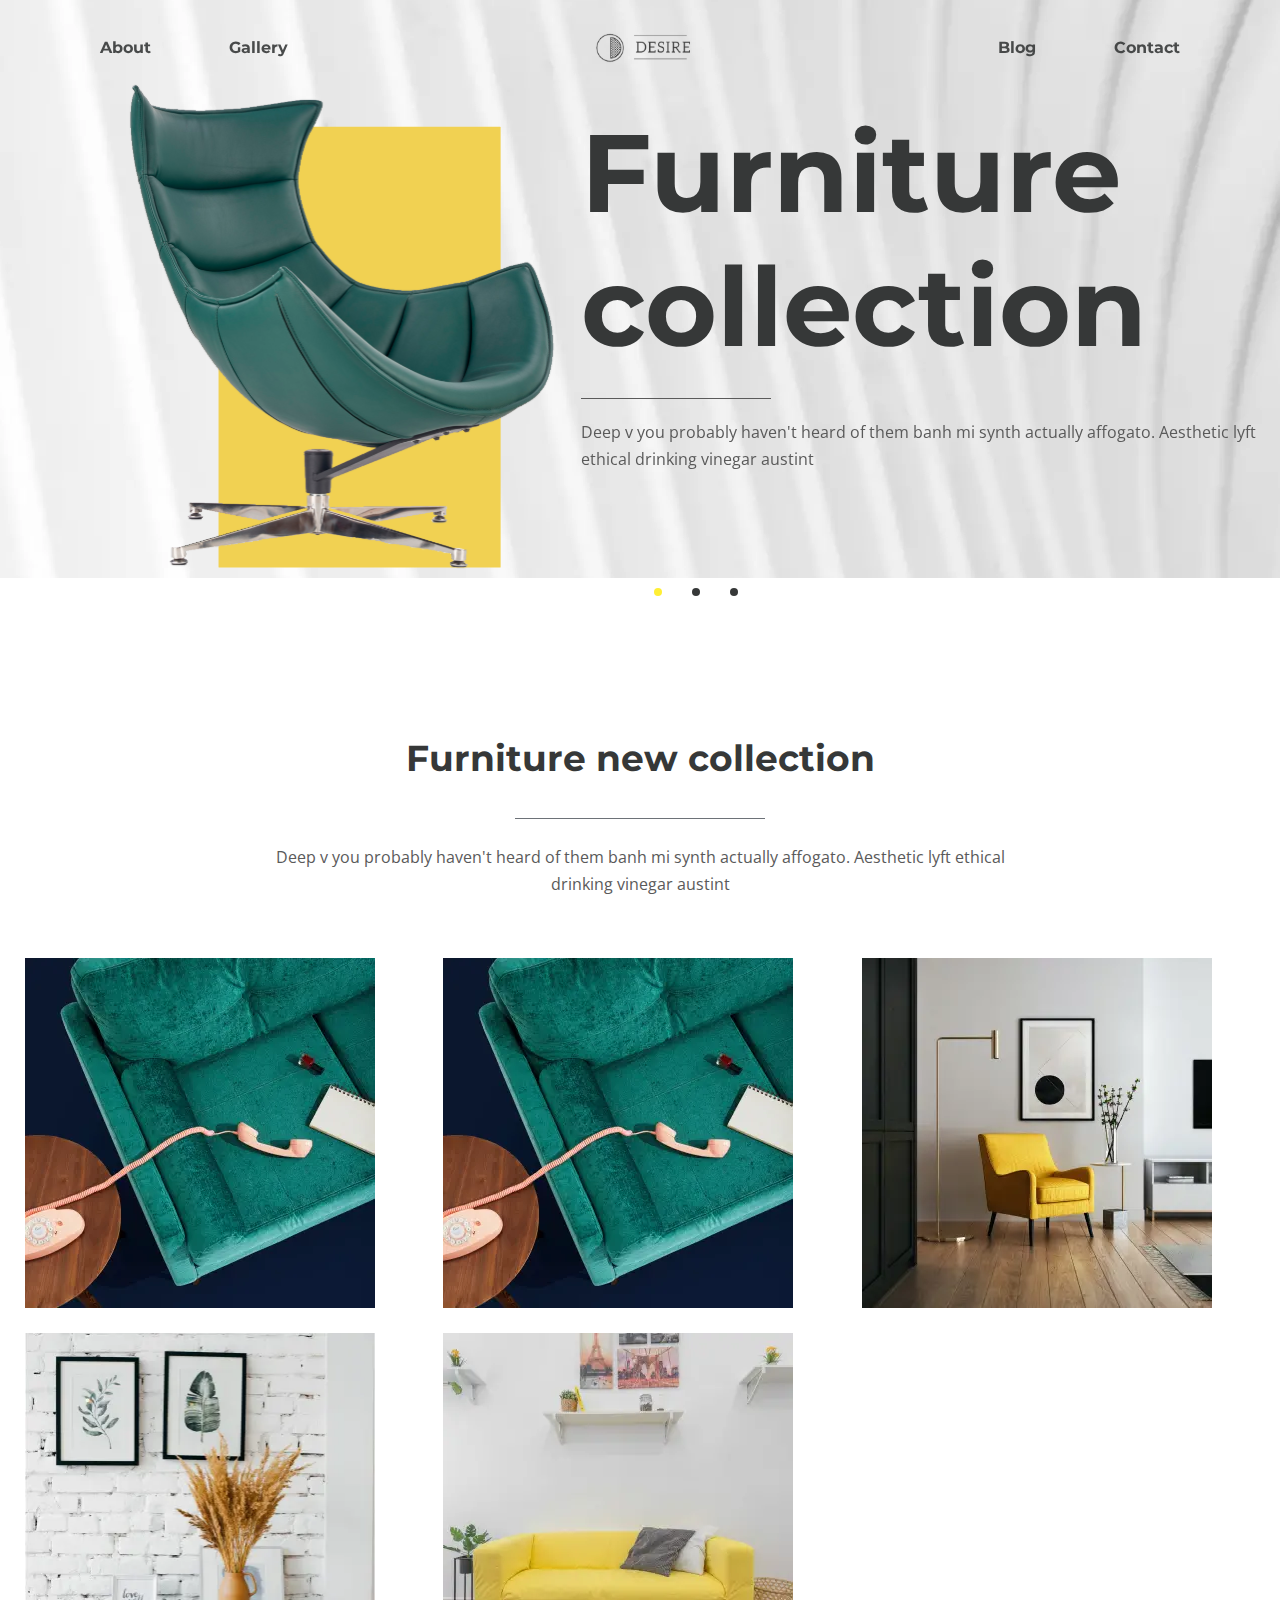
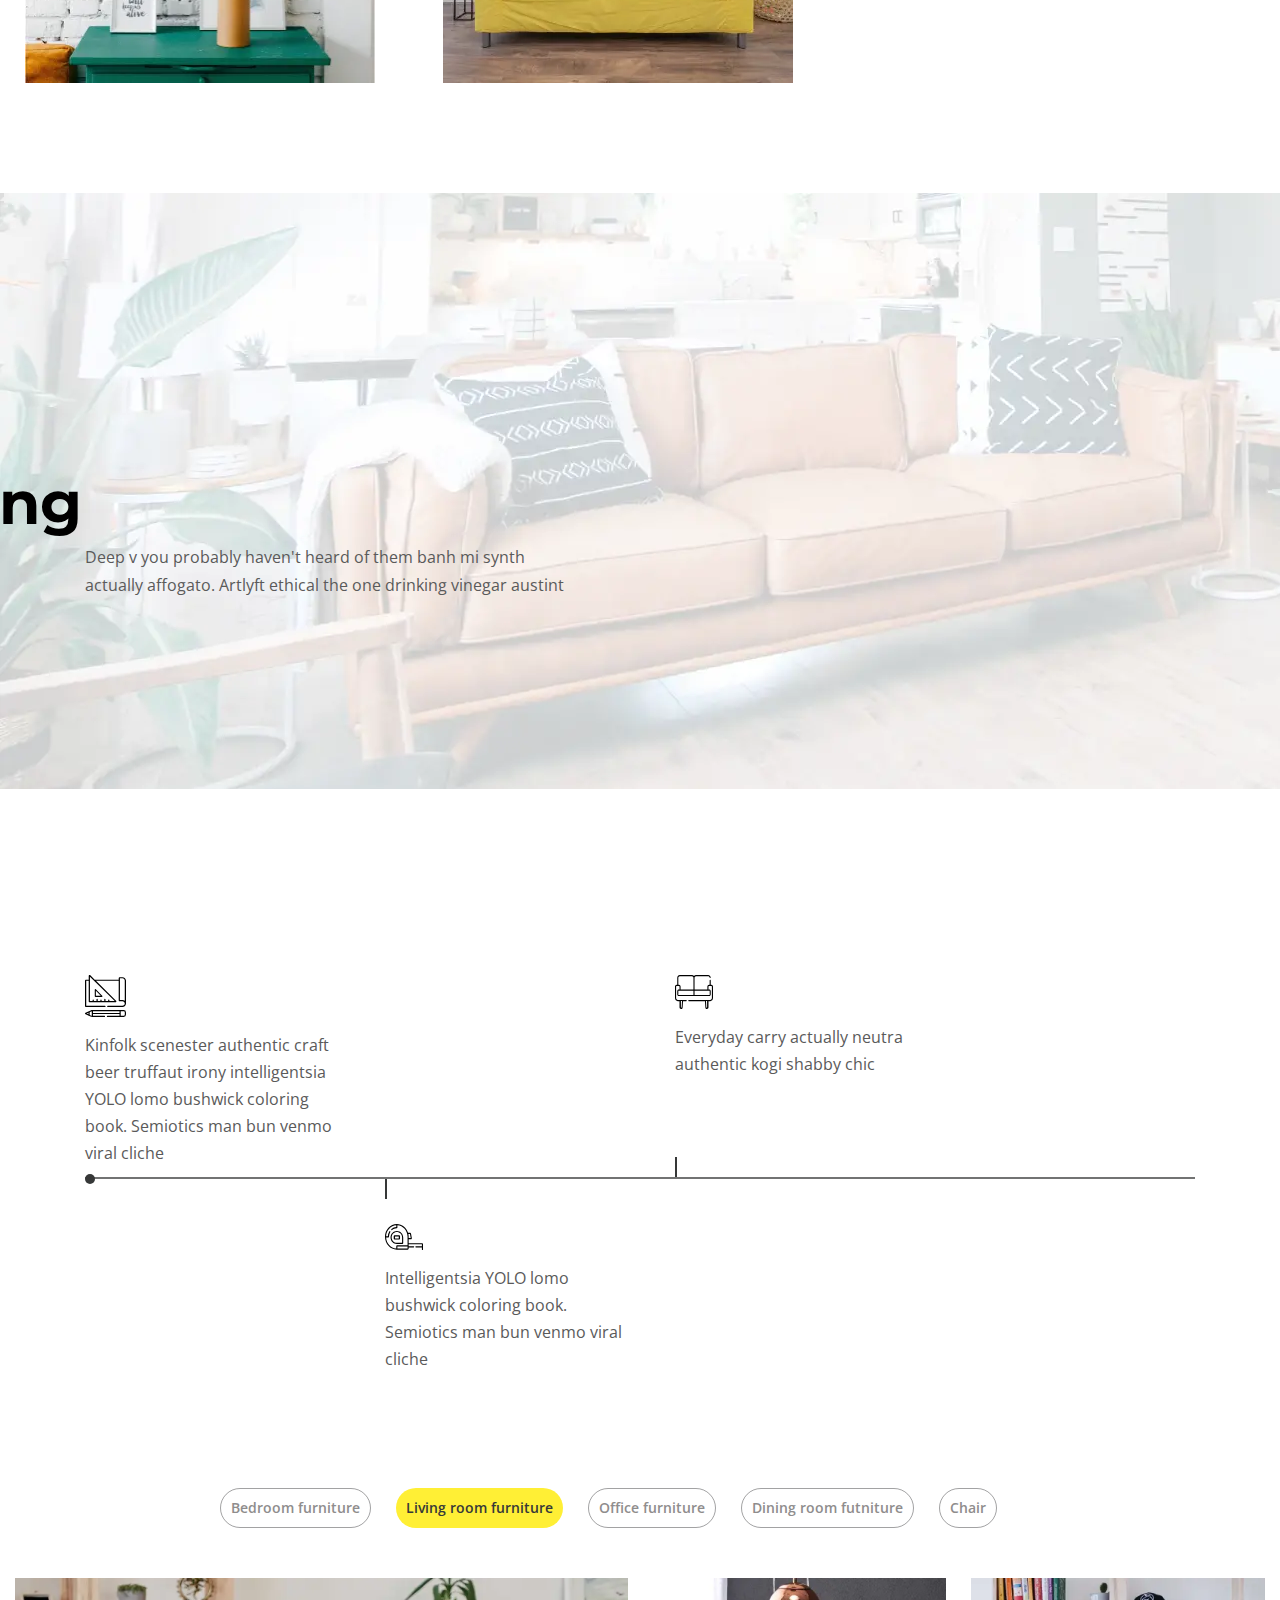
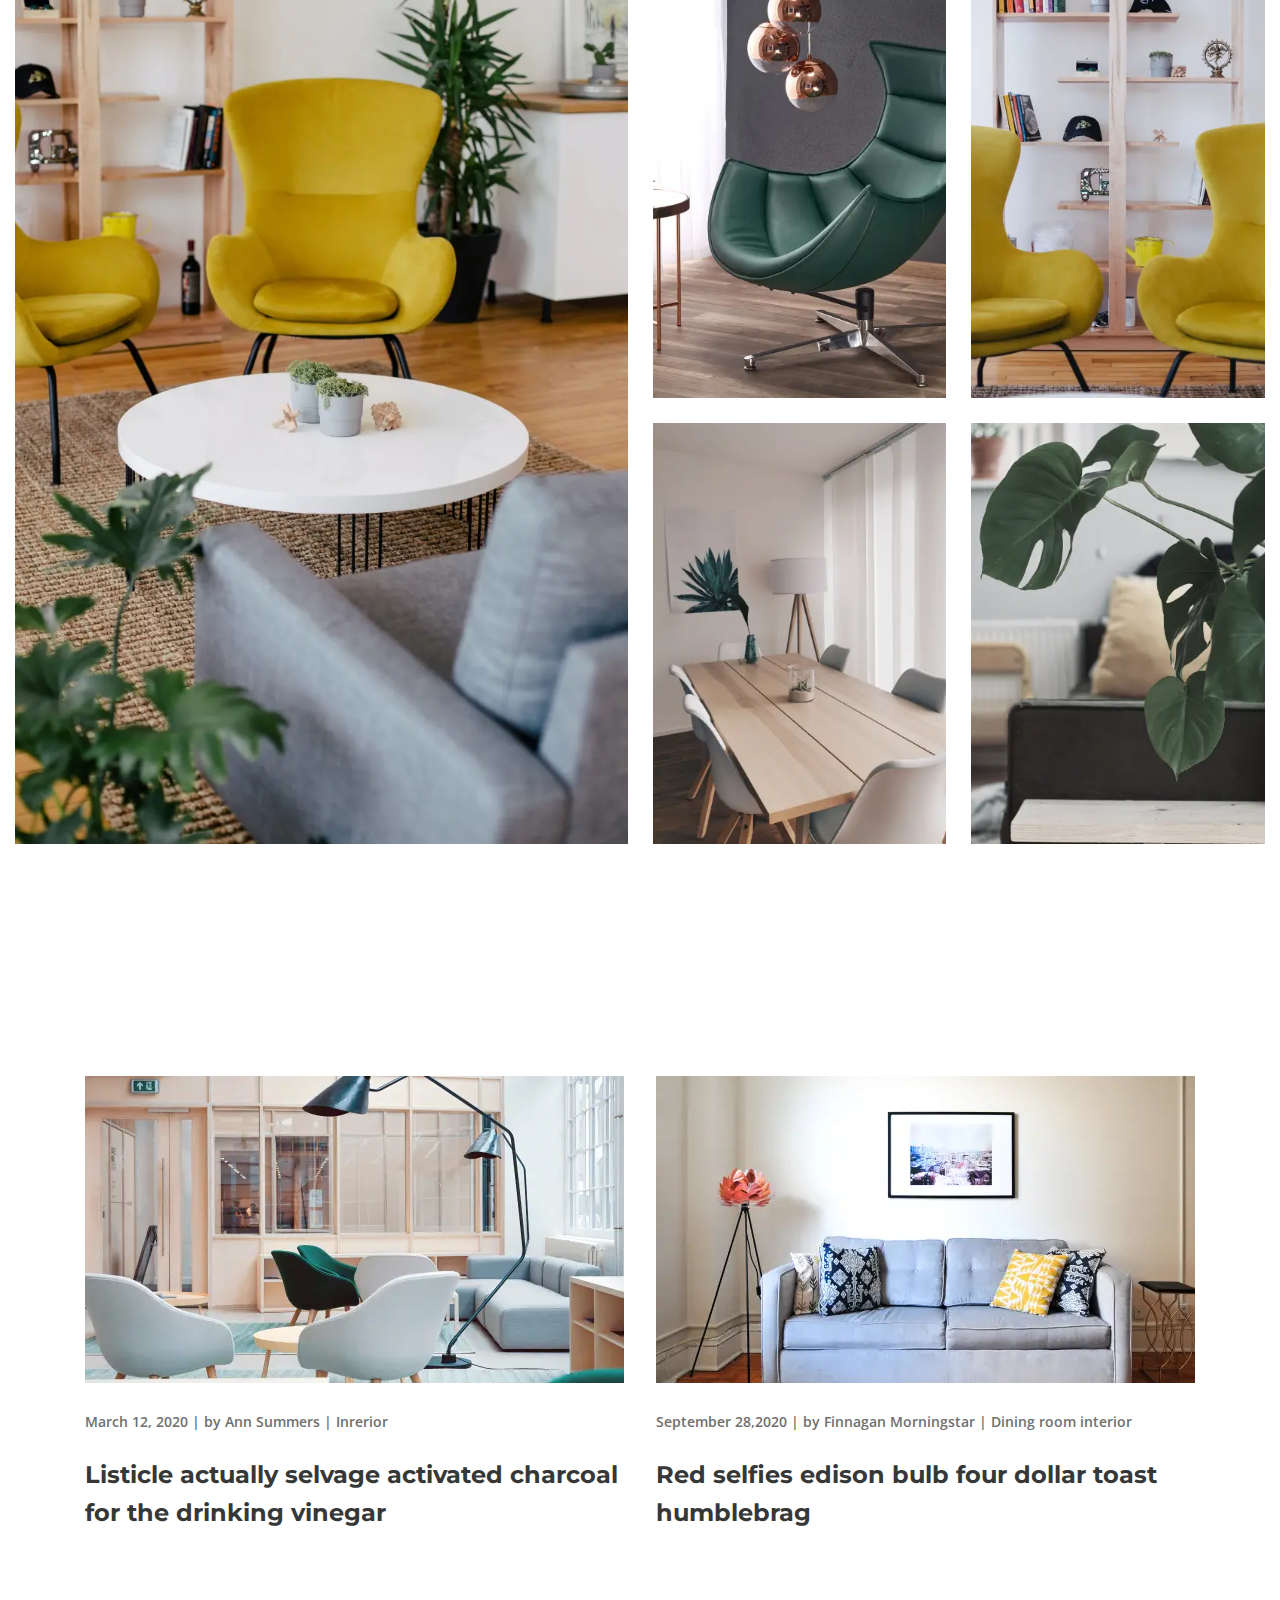
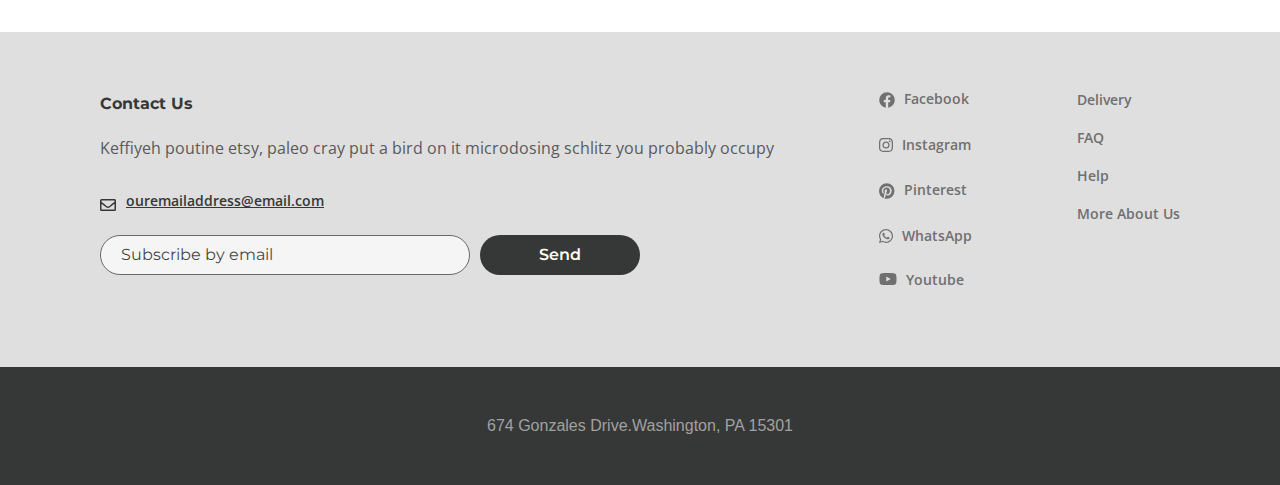
==== commit ec6490d5: "Add files via upload" ====
--- a/index.html
+++ b/index.html
@@ -1,7 +1,7 @@
 <!DOCTYPE html> <html lang="ru"> 	 <head>-	<title>Главная</title>+	<title>Home</title> 	<meta charset="UTF-8"> 	<meta name="format-detection" content="telephone=no"> 	<link rel="stylesheet" href="css/style.min.css">@@ -21,22 +21,22 @@
             </button>         <nav class="header__navigation">             <ul class="header__list">-                <li><a class="header__link" href="about.html">About</a></li>-                <li><a class="header__link" href="#">Gallery</a></li>+                <li><a class="header__link " href="about.html">About</a></li>+                <li><a class="header__link " href="gallery.html">Gallery</a></li>             </ul>             <a href="#" class="header__logo">                 <picture><source srcset="img/header/logo.svg" type="image/webp"><img src="img/header/logo.svg" alt=""></picture>             </a>             <ul class="header__list">-                <li><a class="header__link" href="#">Blog</a></li>-                <li><a class="header__link" href="#">Contact</a></li>+                <li><a class="header__link " href="blog.html">Blog</a></li>+                <li><a class="header__link " href="#">Contact</a></li>             </ul>         </nav>         <div class="header__list-mobile">-            <li><a class="header__link" href="#">Blog</a></li>-            <li><a class="header__link" href="#">Contact</a></li>-            <li><a class="header__link" href="#">About</a></li>-            <li><a class="header__link" href="#">Gallery</a></li>+            <li><a class="header__link " href="about.html">About</a></li>+            <li><a class="header__link " href="gallery.html">Gallery</a></li>+            <li><a class="header__link " href="blog.html">Blog</a></li>+            <li><a class="header__link " href="contact.html">Contact</a></li>         </div>     </div> </header>@@ -236,13 +236,13 @@
 						<div class="inspiration__row"> 							<div class="inspiration__item item-inspiration"> 								<div class="item-inspiration__image-wrap"><a href="#" class="item-inspiration__image"><picture><source srcset="img/main/idea-1.webp" type="image/webp"><img src="img/main/idea-1.jpg" alt=""></picture></a></div>-								<div class="item-inspiration__data-wrap"><a href="#" class="item-inspiration__data">March 12, 2020 | by Ann Summers | Inrerior  </a></div>-								<h5 class="item-inspiration__content"><a href="#">Listicle actually selvage activated charcoal for the drinking vinegar </a></h5>+								<div class="item-inspiration__data-wrap"><a href="#" class="item-inspiration__data data-blog">March 12, 2020 | by Ann Summers | Inrerior  </a></div>+								<h5 class="item-inspiration__content"><a class="data-content" href="#">Listicle actually selvage activated charcoal for the drinking vinegar </a></h5> 							</div> 							<div class="inspiration__item item-inspiration"> 								<div class="item-inspiration__image-wrap"><a href="#" class="item-inspiration__image"><picture><source srcset="img/main/idea-2.webp" type="image/webp"><img src="img/main/idea-2.jpg" alt=""></picture></a></div>-								<div class="item-inspiration__data-wrap"><a href="#" class="item-inspiration__data">September 28,2020 | by Finnagan Morningstar | Dining room interior </a></div>-								<h5 class="item-inspiration__content"><a href="#">Red selfies edison bulb four dollar toast humblebrag</a></h5>+								<div class="item-inspiration__data-wrap"><a href="#" class="item-inspiration__data data-blog">September 28,2020 | by Finnagan Morningstar | Dining room interior </a></div>+								<h5 class="item-inspiration__content"><a class="data-content" href="#">Red selfies edison bulb four dollar toast humblebrag</a></h5> 							</div> 						</div> 					</div>@@ -258,7 +258,7 @@
 						</div> 						<a href="mailto:ouremailaddress@email.com" class="form-contact__mail"><picture><source srcset="img/footer/mail-footer.svg" type="image/webp"><img src="img/footer/mail-footer.svg" alt=""></picture><span>ouremailaddress@email.com</span></a> 						<form action="#" class="form form-contact__form">-							<input autocomplete="off" type="text" name="form[]" data-error="enter your mail !"+							<input autocomplete="off" type="text" name="form[]" data-error="enter your mail" 							data-value="Subscribe by email" class="input form-contact__input _req _email"> 							<button class="form-contact__button btn">Send</button> 						</form>--- a/css/style.min.css
+++ b/css/style.min.css
@@ -1 +1 @@
-@charset "UTF-8";@import url(https://fonts.googleapis.com/css2?family=Open+Sans&display=swap);@import url(https://fonts.googleapis.com/css2?family=Montserrat&family=Open+Sans&display=swap);@import url(https://fonts.googleapis.com/css2?family=Open+Sans&display=swap);@import url(https://fonts.googleapis.com/css2?family=Montserrat&family=Open+Sans&display=swap);*{padding:0;margin:0;border:0}*,:after,:before{-webkit-box-sizing:border-box;box-sizing:border-box}aside,footer,header,nav,section{display:block}html{font-size:16px}body,html{height:100%;min-width:320px}body{line-height:1;font-family:Montserrat;-ms-text-size-adjust:100%;-moz-text-size-adjust:100%;-webkit-text-size-adjust:100%}button,input,textarea{font-family:Montserrat;font-size:inherit}input::-ms-clear{display:none}button{cursor:pointer;background-color:inherit}button::-moz-focus-inner{padding:0;border:0}a,a:visited{text-decoration:none}a:hover{text-decoration:none}ul li{list-style:none}img{vertical-align:top}h1,h2,h3,h4,h5,h6{font-weight:inherit;font-size:inherit}body{color:#000;font-family:Arial,"Helvetica Neue",Helvetica,sans-serif}body._lock{overflow:hidden}.wrapper{width:100%;min-height:100%;overflow:hidden;display:-webkit-box;display:-ms-flexbox;display:flex;-webkit-box-orient:vertical;-webkit-box-direction:normal;-ms-flex-direction:column;flex-direction:column}._container{max-width:1110px;margin:0 auto;padding:0 15px}.btn{display:-webkit-inline-box;display:-ms-inline-flexbox;display:inline-flex;padding:0 0}.btn._fw{width:100%}.select{position:relative}.select__item{position:relative}.select__title{color:#000;border:1px solid #d9d9d9;background-color:#fff;cursor:pointer;border-radius:4px}.select__value{display:-webkit-box;display:-ms-flexbox;display:flex;font-size:14px;height:30px;padding:0 15px;-webkit-box-align:center;-ms-flex-align:center;align-items:center;-webkit-box-pack:justify;-ms-flex-pack:justify;justify-content:space-between;-webkit-box-orient:horizontal;-webkit-box-direction:reverse;-ms-flex-direction:row-reverse;flex-direction:row-reverse}.select__value span{height:1em;overflow:hidden;display:-webkit-box;-webkit-line-clamp:1;-webkit-box-orient:vertical}.select__value:before{content:"";display:inline-block;-webkit-transition:all .3s ease 0s;-o-transition:all .3s ease 0s;transition:all .3s ease 0s;width:11px;height:7px;background:url(../img/icons/select.svg) center/100% no-repeat}.select__input{width:100%;background-color:transparent;height:100%}.select__options{color:#000;position:absolute;top:29px;border-radius:0 0 4px 4px;min-width:100%;left:0;background-color:#fff;border-top:0;border:1px solid #d9d9d9;border-top:0;font-size:14px;padding:10px 0 5px 0}.select__option{cursor:pointer;padding:5px 15px;margin:0}.select._active{z-index:5}.select._active .select__value:before{-webkit-transform:rotate(-180deg);-ms-transform:rotate(-180deg);transform:rotate(-180deg)}.select._active .select__options{display:block}input[type=email],input[type=tel],input[type=text],textarea{-webkit-appearance:none;-moz-appearance:none;appearance:none}input[type=email]:focus,input[type=tel]:focus,input[type=text]:focus,textarea:focus{outline:0}.input{border-radius:0;width:100%;display:block;padding:0 20px}.input._error{border:1px solid red}textarea.input{resize:none;padding:0 0}.checkbox{position:relative}.checkbox__input{position:absolute;width:0;height:0;opacity:0;visibility:hidden}.checkbox__input:checked+.checkbox__text:before{background:#fff url(../img/icons/check.svg) center no-repeat}.checkbox__text{display:-webkit-inline-box;display:-ms-inline-flexbox;display:inline-flex;-webkit-box-align:center;-ms-flex-align:center;align-items:center;position:relative;font-size:16px;color:#fff;letter-spacing:-.3px;line-height:calc(20 / 16);cursor:pointer}.checkbox__text:before{content:"";-ms-flex-item-align:start;align-self:flex-start;margin:0 14px 0 0;-webkit-box-flex:0;-ms-flex:0 0 20px;flex:0 0 20px;left:0;top:0;width:20px;height:18px;background:#fff;border:1px solid #a7a9ac}.checkbox a{color:#fff;text-decoration:underline}.checkbox._error .checkbox__text:before{border:1px solid #ee1212}.options{display:-webkit-box;display:-ms-flexbox;display:flex;-webkit-box-orient:vertical;-webkit-box-direction:normal;-ms-flex-direction:column;flex-direction:column;-webkit-box-align:start;-ms-flex-align:start;align-items:flex-start}.options__item{position:relative;cursor:pointer}.options__input{position:absolute;width:0;height:0;opacity:0;left:0;top:0;visibility:hidden}.options__input:checked+.options__text:after{-webkit-transform:scale(1);-ms-transform:scale(1);transform:scale(1)}.options__text{display:-webkit-inline-box;display:-ms-inline-flexbox;display:inline-flex;-webkit-box-align:center;-ms-flex-align:center;align-items:center;position:relative;font-size:16px;color:#fff;letter-spacing:-.3px;line-height:calc(20 / 16)}.options__text:before{content:"";-ms-flex-item-align:start;align-self:flex-start;margin:0 14px 0 0;-webkit-box-flex:0;-ms-flex:0 0 20px;flex:0 0 20px;left:0;top:0;border-radius:50%;width:20px;height:18px;background:#fff;border:1px solid #a7a9ac}.options__text:after{content:"";-webkit-transition:all .3s ease 0s;-o-transition:all .3s ease 0s;transition:all .3s ease 0s;-webkit-transform:scale(0);-ms-transform:scale(0);transform:scale(0);width:10px;height:10px;border-radius:50%;background-color:#77243a;position:absolute;left:5px;top:4px}.rating{display:-webkit-box;display:-ms-flexbox;display:flex;-webkit-box-align:end;-ms-flex-align:end;align-items:flex-end;font-size:40px;line-height:.75;-webkit-transition:opacity .3s ease 0s;-o-transition:opacity .3s ease 0s;transition:opacity .3s ease 0s}.rating.rating_sending{opacity:.2}.rating.rating_set .rating__active,.rating.rating_set .rating__item{cursor:pointer}.rating__body{position:relative}.rating__body::before{content:"★★★★★";display:block}.rating__active{position:absolute;width:0%;height:100%;top:0;left:0;overflow:hidden}.rating__active::before{content:"★★★★★";position:absolute;width:100%;height:100%;top:0;left:0;color:#ffd300}.rating__items{display:-webkit-box;display:-ms-flexbox;display:flex;position:absolute;width:100%;height:100%;top:0;left:0}.rating__item{-webkit-box-flex:0;-ms-flex:0 0 20%;flex:0 0 20%;height:100%;opacity:0}.rating__value{font-size:50%;line-height:1;padding:0 0 0 10px}.quantity{width:88px;height:40px;display:-webkit-box;display:-ms-flexbox;display:flex;border:1px solid rgba(166,166,166,.45)}.quantity__button{-webkit-box-flex:0;-ms-flex:0 0 30px;flex:0 0 30px;position:relative;cursor:pointer}.quantity__button::after,.quantity__button::before{content:"";position:absolute;top:50%;left:50%;-webkit-transition:all .3s ease 0s;-o-transition:all .3s ease 0s;transition:all .3s ease 0s;margin:0 0 0 -4.5px;background-color:#a6a6a6;width:9px;height:1px}.quantity__button_plus::before{-webkit-transform:rotate(-90deg);-ms-transform:rotate(-90deg);transform:rotate(-90deg)}.quantity__input{-webkit-box-flex:1;-ms-flex:1 1 auto;flex:1 1 auto}.quantity__input input{height:100%;color:#a6a6a6;font-size:12px;width:100%;text-align:center}.row:after{display:block;content:"";clear:both}.rub:after{content:"₽"}ol.counter{list-style-type:none;counter-reset:item}ol.counter li{position:relative;padding:0 0 0 45px}ol.counter li:before{counter-increment:item;content:counter(item);position:absolute;left:0;top:0;color:#818181;font-size:14px;font-weight:700;text-align:center;line-height:26px;border-radius:50%;width:28px;height:28px;border:1px solid #4274bb}.ellipsis{display:block;overflow:hidden;width:100%;white-space:nowrap;-o-text-overflow:ellipsis;text-overflow:ellipsis}.es{overflow:hidden;white-space:nowrap;-o-text-overflow:ellipsis;text-overflow:ellipsis}.table{display:table;font-size:0;width:100%}.trow{display:table-row}.cell{display:table-cell}.cell.full{width:100%}._ibg{position:relative}._ibg img{position:absolute;width:100%;height:100%;top:0;left:0;-o-object-fit:cover;object-fit:cover}body.ie ._ibg{background-position:center;background-size:cover;background-repeat:no-repeat}body.ie ._ibg img{width:0;height:0;opacity:0;visibility:hidden}._video{position:relative;overflow:hidden;height:0;padding-bottom:56.25%}._video embed,._video iframe,._video object,._video video{position:absolute;top:0;left:0;width:100%;height:100%}.videobg embed,.videobg iframe,.videobg object,.videobg video{position:fixed;top:50%;left:50%;min-width:100%;min-height:100%;width:auto;height:auto;z-index:-100;-webkit-transform:translateX(-50%) translateY(-50%);-ms-transform:translateX(-50%) translateY(-50%);transform:translateX(-50%) translateY(-50%);background-size:cover}._more-content{-webkit-transition:all .3s ease 0s;-o-transition:all .3s ease 0s;transition:all .3s ease 0s;overflow:hidden}._more-link{cursor:pointer}._more-link span{font-style:normal}._more-link span:first-child{display:block}._more-link span:last-child{display:none}._more-link._active span{font-style:normal}._more-link._active span:first-child{display:none}._more-link._active span:last-child{display:block}#map{background:url(../img/icons/loading.gif) center/50px no-repeat}._swiper{overflow:hidden}._swiper .swiper-wrapper{width:100%;height:100%;-webkit-box-sizing:content-box;box-sizing:content-box;display:-webkit-box;display:-ms-flexbox;display:flex;position:relative}._swiper.swiper-container-vertical .swiper-wrapper{-webkit-box-orient:vertical;-webkit-box-direction:normal;-ms-flex-direction:column;flex-direction:column}._swiper.swiper-container-autoheight .swiper-wrapper{-webkit-box-align:start;-ms-flex-align:start;align-items:flex-start}.swiper-container-initialized .swiper-slide{-ms-flex-negative:0;flex-shrink:0}.swiper-container-android .swiper-slide,.swiper-container-android .swiper-wrapper{-webkit-transform:translate3d(0,0,0);transform:translate3d(0,0,0)}.swiper-button-lock{display:none!important}._tabs-block{display:none}._tabs-block._active{display:block}.mirror{-webkit-transform:scale(-1,1);-ms-transform:scale(-1,1);transform:scale(-1,1)}.nicescroll-rails{z-index:1000!important}._custom-scroll{position:fixed;right:0;top:0;width:3px;height:100%;z-index:1000}._custom-scroll__line{background-color:rgba(0,0,0,.5);border-radius:3px 0 0 3px;position:relative;left:0;top:0;width:100%}.title-main{font-family:Montserrat;font-weight:700;font-size:36px;line-height:51px;text-align:center;color:#363838}.popup{-webkit-overflow-scrolling:touch;z-index:100;padding:30px 10px;position:fixed;top:0;left:0;width:100%;height:100%;-webkit-transition:visibility .8s ease 0s;-o-transition:visibility .8s ease 0s;transition:visibility .8s ease 0s;visibility:hidden}.popup::before{content:"";background-color:rgba(0,0,0,.9);position:fixed;width:100%;height:100%;top:0;left:0;opacity:0;-webkit-transition:opacity .8s ease 0s;-o-transition:opacity .8s ease 0s;transition:opacity .8s ease 0s}.popup.show{visibility:visible;overflow:auto}.popup.show::before{opacity:1}.popup.show .popup__body{-webkit-transform:scale(1);-ms-transform:scale(1);transform:scale(1)}.popup._active{overflow:auto;visibility:visible}.popup._active::before{opacity:1}.popup._active .popup__body{-webkit-transition:all .3s ease .2s;-o-transition:all .3s ease .2s;transition:all .3s ease .2s;-webkit-transform:scale(1);-ms-transform:scale(1);transform:scale(1)}.popup__content{display:-webkit-box;display:-ms-flexbox;display:flex;-webkit-box-orient:vertical;-webkit-box-direction:normal;-ms-flex-direction:column;flex-direction:column;-webkit-box-align:center;-ms-flex-align:center;align-items:center;min-height:100%;-webkit-box-flex:1;-ms-flex:1 1 auto;flex:1 1 auto;width:100%;display:flex;-webkit-box-pack:center;-ms-flex-pack:center;justify-content:center;align-items:center}.popup__body{-webkit-transform:scale(0);-ms-transform:scale(0);transform:scale(0);-webkit-transition:all .3s ease 0s;-o-transition:all .3s ease 0s;transition:all .3s ease 0s;width:300px}.popup__text-content{font-size:19px;font-family:Open Sans;font-weight:700;line-height:150%}.popup__body-cb{max-width:600px;margin:0 auto;padding:30px 15px;background:#fff}.header{position:fixed;width:100%;z-index:100}.header._scroll{background:rgba(255,255,255,.788);height:95px}.header__navigation{display:-webkit-box;display:-ms-flexbox;display:flex;height:95px;-webkit-box-align:center;-ms-flex-align:center;align-items:center;-webkit-box-pack:justify;-ms-flex-pack:justify;justify-content:space-between}.header__list{display:-webkit-box;display:-ms-flexbox;display:flex}.header__list li:not(:last-child){margin:0 78px 0 0}.header__link{font-family:Montserrat,sans-serif;font-weight:700;font-size:16px;line-height:22px;color:rgba(54,56,56,.9033)}.icon-menu{display:none}.footer__top{background:#dfdfdf;padding-top:60px;padding-bottom:80px}.footer__top-row{display:-webkit-box;display:-ms-flexbox;display:flex;-webkit-box-pack:justify;-ms-flex-pack:justify;justify-content:space-between;-webkit-box-align:start;-ms-flex-align:start;align-items:flex-start}.footer__copy{background:#363838;display:-webkit-box;display:-ms-flexbox;display:flex;-webkit-box-pack:center;-ms-flex-pack:center;justify-content:center;-webkit-box-align:center;-ms-flex-align:center;align-items:center;font-weight:400;font-size:16px;line-height:28px;text-align:center;color:#a1a1a1;padding-top:45px;padding-bottom:45px}.form-contact__title{font-family:Montserrat;font-weight:700;font-size:16px;line-height:23px;color:#363838;margin-bottom:20px}.form-contact__text{font-family:Open Sans;font-weight:400;font-size:16px;line-height:27px;color:#5a5a5a;margin-bottom:25px}.form-contact__mail{display:-webkit-box;display:-ms-flexbox;display:flex;-webkit-box-align:end;-ms-flex-align:end;align-items:flex-end;margin-bottom:20px}.form-contact__mail img{margin-right:10px}.form-contact__mail span{font-family:Open Sans;font-weight:600;font-size:14px;line-height:28px;color:#363838;text-decoration:underline;-webkit-transition:all .2s ease 0s;-o-transition:all .2s ease 0s;transition:all .2s ease 0s}.form-contact__form{display:-webkit-box;display:-ms-flexbox;display:flex}.form-contact__input{width:370px;height:40px;opacity:.7;border:1px solid #383636;border-radius:21px;margin-right:10px}.form-contact__button{background:#363838;border-radius:21px;width:160px;height:40px;display:-webkit-box;display:-ms-flexbox;display:flex;-webkit-box-pack:center;-ms-flex-pack:center;justify-content:center;-webkit-box-align:center;-ms-flex-align:center;align-items:center;font-weight:600;font-size:16px;line-height:28px;text-align:center;color:ivory;-webkit-transition:all .4s ease-in 0s;-o-transition:all .4s ease-in 0s;transition:all .4s ease-in 0s}.social-footer__list li:not(:last-child){margin:0 0 30px 0}.faq__link,.social-footer__link{font-family:Open Sans;font-style:normal;font-weight:600;font-size:14px;color:#707070;-webkit-transition:all .2s ease 0s;-o-transition:all .2s ease 0s;transition:all .2s ease 0s}.faq__link img,.social-footer__link img{margin-right:9px}.faq__list li:not(:last-child){margin:0 0 22px 0}.breadcrumbs{width:100%;height:60px;margin-top:90px;background:#dfdfdf;opacity:.5;display:-webkit-box;display:-ms-flexbox;display:flex;-webkit-box-align:center;-ms-flex-align:center;align-items:center}.breadcrumbs__list{margin-left:20%;display:-webkit-box;display:-ms-flexbox;display:flex;-webkit-box-align:center;-ms-flex-align:center;align-items:center}.breadcrumbs__list li{font-family:Open Sans;font-weight:400;font-size:14px;line-height:28px;color:#8000ff}.breadcrumbs__list li::after{content:"/";margin:0 10px;color:#5a5a5a}.breadcrumbs__list li:last-child::after{content:""}.breadcrumbs__link{font-family:Open Sans;font-weight:400;font-size:14px;line-height:28px;color:#5a5a5a}.about{position:relative}.about__image{width:100%;height:400px}.about__image img{max-width:100%;max-height:100%}.about__title{position:absolute;top:50%;left:50%;-webkit-transform:translate(-50%,-50%);-ms-transform:translate(-50%,-50%);transform:translate(-50%,-50%);font-family:Montserrat;font-weight:700;font-size:60px;text-align:center;line-height:150%;color:#363838}.info-section{margin-top:140px;margin-bottom:90px}.info-section__title{text-align:left;padding-bottom:28px;position:relative;-webkit-transform:translate(0,-70%);-ms-transform:translate(0,-70%);transform:translate(0,-70%);-webkit-transition:all .7s ease 0s;-o-transition:all .7s ease 0s;transition:all .7s ease 0s}.info-section__title::after{content:"";position:absolute;bottom:0;left:0;width:200px;height:1px;background:#6d7278}.info-section__title._active{-webkit-transform:translate(0,0);-ms-transform:translate(0,0);transform:translate(0,0)}.info-section__text{margin-top:25px;font-family:Open Sans;font-weight:400;font-size:16px;line-height:27px;color:#5a5a5a}.video-section{height:414px;margin-bottom:110px}.video-section img{max-width:100%;height:100%;-o-object-fit:cover;object-fit:cover}._no-webp .details{background:url(../img/background-aout.jpg) no-repeat center center}.details{margin-bottom:110px}.details__container{max-width:1340px;margin:0 auto;padding:0 15px}.details__row{display:-webkit-box;display:-ms-flexbox;display:flex}.details__image{width:420px;height:495px}.content-details__title{text-align:left;padding-bottom:20px;position:relative;opacity:0;-webkit-transition:all 2s ease 0s;-o-transition:all 2s ease 0s;transition:all 2s ease 0s}.content-details__title::after{content:"";position:absolute;bottom:0;left:0;width:200px;height:1px;background:#6d7278;border:1px solid #979797}.content-details__title._active{opacity:1}.content-details__text{margin-top:20px;font-family:Open Sans;font-weight:400;font-size:16px;line-height:27px;color:#5a5a5a;margin-bottom:60px}.content-details__item{margin-bottom:40px}.item-details__row{display:-webkit-box;display:-ms-flexbox;display:flex;-webkit-box-pack:justify;-ms-flex-pack:justify;justify-content:space-between;font-family:Montserrat;font-style:normal;font-weight:700;font-size:16px;line-height:23px;color:#363838;margin-bottom:20px;margin:0 -5px}.item-details__text{margin:0 5px}.item-details__line{width:100%;height:2px;background:#fff;position:relative}.item-details__line-1::after{content:"";position:absolute;top:0;left:0;width:80%;height:3px;background:#363838}.item-details__line-2::after{content:"";position:absolute;top:0;left:0;width:70%;height:3px;background:#363838}.item-details__line-3::after{content:"";position:absolute;top:0;left:0;width:75%;height:3px;background:#363838}.item-details__line-4::after{content:"";position:absolute;top:0;left:0;width:40%;height:3px;background:#363838}.brands__row{max-width:1840px;margin:0 auto;padding:0 15px;display:-webkit-box;display:-ms-flexbox;display:flex;-webkit-box-pack:justify;-ms-flex-pack:justify;justify-content:space-between;-ms-flex-wrap:wrap;flex-wrap:wrap}.page{-webkit-box-flex:1;-ms-flex:1 1 auto;flex:1 1 auto}._no-webp .main-slider{background:url(../img/main/bg-slider.png) no-repeat center right}.main-slider{position:relative;margin-bottom:155px}.body-slider__image{padding-left:10%;padding-top:6%;margin-right:20px;max-width:880px}.body-slider__image img{width:100%}.body-slider__content-title{font-family:Montserrat;font-style:normal;font-weight:700;font-size:110px;line-height:134px;color:#363838;padding-bottom:25px;position:relative}.body-slider__content-title::after{content:"";width:190px;height:1px;background:#5a5a5a;position:absolute;bottom:0;left:0}.body-slider__content-text{margin-top:20px;font-family:Open Sans;font-style:normal;font-weight:400;font-size:16px;line-height:27px;color:#5a5a5a}.body__slider-content{display:-webkit-box;display:-ms-flexbox;display:flex;-webkit-box-align:center;-ms-flex-align:center;align-items:center}.swiper-pagination-bullets{display:-webkit-box;display:-ms-flexbox;display:flex;position:absolute;bottom:-20px;right:40%}.swiper-pagination-bullet{cursor:pointer;-webkit-box-flex:0;-ms-flex:0 0 8px;flex:0 0 8px;height:8px;border-radius:50%;position:relative;display:-webkit-box;display:-ms-flexbox;display:flex;-webkit-box-pack:center;-ms-flex-pack:center;justify-content:center;-webkit-box-align:center;-ms-flex-align:center;align-items:center;margin:2px 0;background:#363838;margin-right:30px}.swiper-pagination-bullet-active{background:#ffef35}.furniture-collection{padding-bottom:110px}.furniture-collection__title{padding-bottom:35px;position:relative;-webkit-transform:translate(120%,0);-ms-transform:translate(120%,0);transform:translate(120%,0);-webkit-transition:all .5s ease-in 0s;-o-transition:all .5s ease-in 0s;transition:all .5s ease-in 0s}.furniture-collection__title._active{-webkit-transform:translate(0,0);-ms-transform:translate(0,0);transform:translate(0,0)}.furniture-collection__title::after{content:"";position:absolute;bottom:0;left:50%;background:#6d7278;width:250px;height:1px;-webkit-transform:translate(-50%,0);-ms-transform:translate(-50%,0);transform:translate(-50%,0)}.furniture-collection__text{margin-top:25px;text-align:center;font-family:Open Sans;font-style:normal;font-weight:400;font-size:16px;line-height:27px;text-align:center;color:#5a5a5a;margin-bottom:60px}.furniture-collection__row{display:-ms-grid;display:grid;margin-left:25px;-ms-grid-columns:(1fr)[5];grid-template-columns:repeat(5,1fr)}.furniture-collection__item{position:relative;max-width:350px;max-height:350px}.furniture-collection__item img{width:100%;height:100%}.furniture-collection__click{position:absolute;display:-webkit-box;display:-ms-flexbox;display:flex;-webkit-box-pack:center;-ms-flex-pack:center;justify-content:center;-webkit-box-align:center;-ms-flex-align:center;align-items:center;top:0;left:0;width:100%;height:100%;background:rgba(255,255,255,.6);opacity:0;-webkit-transition:all .3s ease-in-out 0s;-o-transition:all .3s ease-in-out 0s;transition:all .3s ease-in-out 0s}.furniture-collection__click-title{font-family:Montserrat;font-weight:700;font-size:20px;line-height:24px;text-align:center;color:#363838;padding-bottom:25px;position:relative}.furniture-collection__click-title::after{content:"";position:absolute;bottom:0;left:50%;background:#6d7278;width:200px;height:1px;-webkit-transform:translate(-50%,0);-ms-transform:translate(-50%,0);transform:translate(-50%,0)}.furniture-collection__click-text{font-family:Open Sans;font-weight:600;font-size:14px;line-height:28px;margin-top:30px;color:#707070}._no-webp .drinking{background:url(../img/main/Group-2.jpg) 0 0 no-repeat}.drinking{padding-top:190px;padding-bottom:190px;margin-bottom:90px}.drinking__content{max-width:1140px;margin:0 auto;padding:0 15px}.drinking__content-title{max-width:500px;font-family:Montserrat;font-weight:700;font-size:60px;line-height:80px;-webkit-transform:translate(-100%,0);-ms-transform:translate(-100%,0);transform:translate(-100%,0);-webkit-transition:all .5s ease-in 0s;-o-transition:all .5s ease-in 0s;transition:all .5s ease-in 0s}.drinking__content-title._active{-webkit-transform:translate(0,0);-ms-transform:translate(0,0);transform:translate(0,0)}.drinking__content-text{max-width:500px;font-family:Open Sans;font-weight:400;font-size:16px;line-height:28px;color:#5a5a5a}.inspiration__container{max-width:1140px;padding:0 15px;margin:0 auto}.inspiration__title{margin-bottom:25px;-webkit-transform:translate(120%,0);-ms-transform:translate(120%,0);transform:translate(120%,0);-webkit-transition:all .5s ease-in 0s;-o-transition:all .5s ease-in 0s;transition:all .5s ease-in 0s}.inspiration__title._active{-webkit-transform:translate(0,0);-ms-transform:translate(0,0);transform:translate(0,0)}.inspiration__row{display:-webkit-box;display:-ms-flexbox;display:flex;margin:0 -15px}.inspiration__item{margin:0 15px}.item-inspiration{margin-bottom:100px}.item-inspiration__image{margin-bottom:40px}.item-inspiration__image-wrap{margin-bottom:25px}.item-inspiration__data{font-family:Open Sans;font-weight:600;font-size:14px;line-height:28px;color:#707070;margin-bottom:20px}.item-inspiration__data-wrap{margin-bottom:20px}.item-inspiration__content a{font-family:Montserrat;font-weight:700;font-size:24px;line-height:38px;color:#363838}.works{margin-bottom:115px}.works__container{max-width:1140px;margin:0 auto;padding:0 15px}.works__title{margin-bottom:45px;-webkit-transform:translate(120%,0);-ms-transform:translate(120%,0);transform:translate(120%,0);-webkit-transition:all .5s ease-in 0s;-o-transition:all .5s ease-in 0s;transition:all .5s ease-in 0s}.works__title._active{-webkit-transform:translate(0,0);-ms-transform:translate(0,0);transform:translate(0,0)}.works__row{display:-webkit-box;display:-ms-flexbox;display:flex}.works__item{width:250px}.works__item:not(:last-child){margin:0 340px 0 0}.works__line{margin:10px 0;width:1110px;height:2px;background:#363838;opacity:.7}.item-works-1{position:relative}.item-works-1::after{content:"";position:absolute;bottom:-17px;left:0;width:10px;height:10px;background:#363838;border-radius:50%}.item-works-2{position:relative}.item-works-2::after{content:"";position:absolute;bottom:-10px;left:0;height:20px;width:2px;background:#363838}.item-works-3{position:relative;margin-top:35px;margin-left:27%}.item-works-3::after{content:"";position:absolute;top:-45px;left:0;height:20px;width:2px;background:#363838}.item-works__title-block{display:-webkit-box;display:-ms-flexbox;display:flex;-webkit-box-align:center;-ms-flex-align:center;align-items:center;margin-bottom:15px}.item-works__image{margin-right:13px}.item-works__title{font-family:Montserrat;font-weight:700;font-size:16px;line-height:23px;color:#363838;opacity:0;-webkit-transition:all 2s ease 0s;-o-transition:all 2s ease 0s;transition:all 2s ease 0s}.item-works__title._active{opacity:1}.item-works__text{font-family:Open Sans;font-weight:400;font-size:16px;line-height:27px;color:#5a5a5a}.tabs-block{margin-bottom:105px}.tabs-block__navigation{max-width:870px;margin:0 auto;padding:0 15px;display:-webkit-box;display:-ms-flexbox;display:flex;margin-bottom:50px}.tabs-block__navigation-item{margin-right:25px;display:-webkit-box;display:-ms-flexbox;display:flex;-webkit-box-orient:vertical;-webkit-box-direction:normal;-ms-flex-direction:column;flex-direction:column;-webkit-box-pack:center;-ms-flex-pack:center;justify-content:center;-webkit-box-align:center;-ms-flex-align:center;align-items:center;height:40px;padding:0 10px;border:1px solid rgba(69,70,71,.5);border-radius:20px;font-family:Open Sans;font-weight:600;font-size:14px;line-height:28px;cursor:pointer;text-align:center;color:#8f8d8d}.tabs-block__navigation-item._active{background:#ffef35;font-family:Open Sans;font-weight:600;font-size:14px;line-height:28px;text-align:center;color:#363838;border:none}.tabs-block__body{overflow:hidden;display:-ms-grid;display:grid;-ms-grid-columns:(1fr)[4];grid-template-columns:repeat(4,1fr);-ms-grid-rows:(1fr)[2];grid-template-rows:repeat(2,1fr);gap:25px}.body-tabs{max-width:1900px;margin:0 auto;padding:0 15px}@media (min-width:479.98px){.header__list-mobile{display:none}}@media (min-width:767.98px){.popup__close{width:15px;height:15px;position:absolute;top:10px;left:10px;cursor:pointer;z-index:30;background:url(../img/icons/close.svg) 0 0 no-repeat}.info-section__text{margin-left:30%}}@media (min-width:820px){.body-tabs__item img{width:100%;height:100%;max-height:559px;-o-object-fit:cover;object-fit:cover}.body-tabs__item-1{-ms-grid-row-span:2;grid-row:span 2;-ms-grid-column-span:2;grid-column:span 2}.body-tabs__item-1 img{max-height:1150px}}@media (min-width:991.98px){.quantity__button:hover::after,.quantity__button:hover::before{background-color:rgba(0,0,0,.5)}.details__image{margin-right:40px}}@media (min-width:992px){.select__option:hover{background:#d9d9d9}.checkbox a:hover{text-decoration:none}}@media (max-width:1776px){.furniture-collection__row{-ms-grid-columns:(1fr)[4];grid-template-columns:repeat(4,1fr);row-gap:25px}}@media (max-width:1500px){.furniture-collection__row{-ms-grid-columns:(1fr)[3];grid-template-columns:repeat(3,1fr)}}@media (max-width:1160px){.item-inspiration__image{max-width:540px;height:308px}.item-inspiration__image img{width:100%;height:308px;-o-object-fit:cover;object-fit:cover}}@media (max-width:1150px){.furniture-collection__row{-webkit-box-pack:center;-ms-flex-pack:center;justify-content:center;-ms-grid-columns:(1fr)[2];grid-template-columns:repeat(2,1fr)}}@media (max-width:1110px){.title-main{font-size:calc(20px + 16 * ((100vw - 320px)/ 790))}.title-main{line-height:calc(30px + 21 * ((100vw - 320px)/ 790))}.popup__text-content{font-size:calc(14px + 5 * ((100vw - 320px)/ 790))}.footer__top{padding-top:calc(25px + 35 * ((100vw - 320px)/ 790))}.footer__top{padding-bottom:calc(25px + 55 * ((100vw - 320px)/ 790))}.footer__copy{padding-top:calc(25px + 20 * ((100vw - 320px)/ 790))}.footer__copy{padding-bottom:calc(25px + 20 * ((100vw - 320px)/ 790))}.breadcrumbs{margin-top:calc(65px + 25 * ((100vw - 320px)/ 790))}.breadcrumbs__list li{font-size:calc(12px + 2 * ((100vw - 320px)/ 790))}.breadcrumbs__link{font-size:calc(12px + 2 * ((100vw - 320px)/ 790))}.about__title{font-size:calc(40px + 20 * ((100vw - 320px)/ 790))}.info-section{margin-top:calc(60px + 80 * ((100vw - 320px)/ 790))}.info-section{margin-bottom:calc(50px + 40 * ((100vw - 320px)/ 790))}.info-section__text{font-size:calc(13px + 3 * ((100vw - 320px)/ 790))}.video-section{margin-bottom:calc(55px + 55 * ((100vw - 320px)/ 790))}.details{margin-bottom:calc(50px + 60 * ((100vw - 320px)/ 790))}.content-details__text{font-size:calc(13px + 3 * ((100vw - 320px)/ 790))}.main-slider{margin-bottom:calc(90px + 65 * ((100vw - 320px)/ 790))}.body-slider__content-title{font-size:calc(40px + 70 * ((100vw - 320px)/ 790))}.body-slider__content-title{line-height:calc(25px + 109 * ((100vw - 320px)/ 790))}.furniture-collection{padding-bottom:calc(45px + 65 * ((100vw - 320px)/ 790))}.furniture-collection__text{font-size:calc(13px + 3 * ((100vw - 320px)/ 790))}.furniture-collection__text{margin-bottom:calc(35px + 25 * ((100vw - 320px)/ 790))}.drinking{padding-top:calc(90px + 100 * ((100vw - 320px)/ 790))}.drinking{padding-bottom:calc(90px + 100 * ((100vw - 320px)/ 790))}.drinking{margin-bottom:calc(40px + 50 * ((100vw - 320px)/ 790))}.drinking__content-title{font-size:calc(30px + 30 * ((100vw - 320px)/ 790))}.drinking__content-title{line-height:calc(35px + 45 * ((100vw - 320px)/ 790))}.item-inspiration{margin-bottom:calc(50px + 50 * ((100vw - 320px)/ 790))}.item-inspiration__image-wrap{margin-bottom:calc(13px + 12 * ((100vw - 320px)/ 790))}.item-inspiration__data{font-size:calc(12px + 2 * ((100vw - 320px)/ 790))}.item-inspiration__data{line-height:calc(16px + 12 * ((100vw - 320px)/ 790))}.item-inspiration__data{margin-bottom:calc(5px + 15 * ((100vw - 320px)/ 790))}.item-inspiration__content a{font-size:calc(16px + 8 * ((100vw - 320px)/ 790))}.item-inspiration__content a{line-height:calc(25px + 13 * ((100vw - 320px)/ 790))}.works{margin-bottom:calc(65px + 50 * ((100vw - 320px)/ 790))}.works__title{margin-bottom:calc(22px + 23 * ((100vw - 320px)/ 790))}.item-works__title{font-size:calc(13px + 3 * ((100vw - 320px)/ 790))}.item-works__text{font-size:calc(13px + 3 * ((100vw - 320px)/ 790))}.tabs-block{margin-bottom:calc(50px + 55 * ((100vw - 320px)/ 790))}.tabs-block__navigation{margin-bottom:calc(25px + 25 * ((100vw - 320px)/ 790))}}@media (max-width:991.98px){.select__title{font-size:18px}.select__options{font-size:18px}.details__row{-webkit-box-orient:vertical;-webkit-box-direction:normal;-ms-flex-direction:column;flex-direction:column;-webkit-box-align:center;-ms-flex-align:center;align-items:center}.main-slider{padding-top:40px}}@media (max-width:950px){.footer__top-row{-webkit-box-align:center;-ms-flex-align:center;align-items:center;-webkit-box-orient:vertical;-webkit-box-direction:normal;-ms-flex-direction:column;flex-direction:column}.form-contact{margin-bottom:60px}.social-footer{margin-bottom:40px}.faq{margin-bottom:40px}}@media (max-width:820px){.tabs-block__navigation{-webkit-box-pack:center;-ms-flex-pack:center;justify-content:center}.tabs-block__navigation-item{font-size:11px;padding:0 5px}.tabs-block__body{display:-webkit-box;display:-ms-flexbox;display:flex;-ms-flex-wrap:wrap;flex-wrap:wrap;-webkit-box-pack:center;-ms-flex-pack:center;justify-content:center}.body-tabs__item{max-width:493px;max-height:559px}.body-tabs__item img{width:100%;height:100%;-o-object-fit:cover;object-fit:cover}}@media (max-width:767.98px){.popup__image{max-width:370px}.popup__image img{max-width:100%}.header__list li:not(:last-child){margin:0 58px 0 0}.form-contact__form{-webkit-box-orient:vertical;-webkit-box-direction:normal;-ms-flex-direction:column;flex-direction:column;-webkit-box-align:center;-ms-flex-align:center;align-items:center}.form-contact__input{margin-bottom:15px}.info-section__title{-webkit-transform:translate(0,70%);-ms-transform:translate(0,70%);transform:translate(0,70%)}.details__image{width:310px;height:400px}.details__image img{max-height:100%;max-width:100%;-o-object-fit:cover;object-fit:cover}.main-slider{padding-top:60px}.body-slider__content-title{font-size:60px!important}.swiper-pagination-bullet{-webkit-box-flex:0;-ms-flex:0 0 12px;flex:0 0 12px;height:12px}.furniture-collection__row{margin-left:0;display:-webkit-box;display:-ms-flexbox;display:flex;-webkit-box-orient:vertical;-webkit-box-direction:normal;-ms-flex-direction:column;flex-direction:column;-webkit-box-align:center;-ms-flex-align:center;align-items:center}.inspiration__row{-webkit-box-orient:vertical;-webkit-box-direction:normal;-ms-flex-direction:column;flex-direction:column;-webkit-box-align:center;-ms-flex-align:center;align-items:center}.works__item:not(:last-child){margin:0 140px 0 0}.tabs-block__navigation{-ms-flex-wrap:wrap;flex-wrap:wrap}}@media (max-width:700px){.body__slider-content{-webkit-box-orient:vertical;-webkit-box-direction:normal;-ms-flex-direction:column;flex-direction:column}}@media (max-width:622px){.brands__row{-webkit-box-pack:center;-ms-flex-pack:center;justify-content:center}}@media (max-width:590px){.body-slider__content-title{font-size:35px;line-height:70px}}@media (max-width:550px){.header__list li:not(:last-child){margin:0 38px 0 0}}@media (max-width:479.98px){.header._scroll{height:55px}.header__navigation{-webkit-box-orient:vertical;-webkit-box-direction:normal;-ms-flex-direction:column;flex-direction:column}.header__list{display:none}.header__list-mobile{position:fixed;width:100%;height:100%;top:0;left:0;overflow:auto;padding-top:80px;display:block;list-style-type:none;text-align:center;-webkit-transition:all .5s ease 0s;-o-transition:all .5s ease 0s;transition:all .5s ease 0s;background:#969494;color:#fff;-webkit-transform:translate(100%,0);-ms-transform:translate(100%,0);transform:translate(100%,0)}.header__list-mobile li{margin-bottom:30px}.header__list-mobile._active{-webkit-transform:translate(0,0);-ms-transform:translate(0,0);transform:translate(0,0)}.header__link{font-size:23px;text-align:center;color:#fff}.header__logo{position:absolute;top:15px;left:15px;z-index:10}.icon-menu{display:block;position:absolute;top:18px;right:10px;width:30px;height:18px;cursor:pointer;z-index:5}.icon-menu span{-webkit-transition:all .3s ease 0s;-o-transition:all .3s ease 0s;transition:all .3s ease 0s;top:calc(50% - 1px);left:0;position:absolute;width:100%;height:2px;background-color:#000}.icon-menu span:first-child{top:0}.icon-menu span:last-child{top:auto;bottom:0}.icon-menu._active span{-webkit-transform:scale(0);-ms-transform:scale(0);transform:scale(0)}.icon-menu._active span:first-child{-webkit-transform:rotate(-45deg);-ms-transform:rotate(-45deg);transform:rotate(-45deg);top:calc(50% - 1px)}.icon-menu._active span:last-child{-webkit-transform:rotate(45deg);-ms-transform:rotate(45deg);transform:rotate(45deg);bottom:calc(50% - 1px)}.form-contact{margin-bottom:35px}.form-contact__input{width:300px;height:30px}.form-contact__button{width:120px;height:30px}.social-footer{margin-bottom:25px}.faq{margin-bottom:25px}.main-slider{padding-bottom:30px}.body-slider__content-title{font-size:30px;line-height:60px}.swiper-pagination-bullets{bottom:10px}.item-works-3{margin-left:15%}.tabs-block__navigation{-webkit-box-orient:vertical;-webkit-box-direction:normal;-ms-flex-direction:column;flex-direction:column;-ms-flex-wrap:nowrap;flex-wrap:nowrap;margin-left:18px}.tabs-block__navigation-item{margin-bottom:15px}}@media (max-width:425px){.works__item:not(:last-child){margin:0 40px 0 0}}@media (any-hover:hover){.header__link:hover{color:rgba(54,56,56,.6033);text-decoration:underline}.form-contact__mail span:hover{color:#6e7070}.form-contact__button:hover{background:#a79f9f;color:#363838}.faq__link:hover,.social-footer__link:hover{color:#bdbcbc}.breadcrumbs__link:hover{text-decoration:underline}.furniture-collection__click:hover{opacity:1}.item-inspiration__data:hover{text-decoration:underline}.item-inspiration__content a:hover{text-decoration:underline}}._webp .details{background:url(../img/background-aout.webp) no-repeat center center}._webp .main-slider{background:url(../img/main/bg-slider.webp) no-repeat center right}._webp .drinking{background:url(../img/main/Group-2.webp) 0 0 no-repeat}+@charset "UTF-8";@import url(https://fonts.googleapis.com/css2?family=Open+Sans&display=swap);@import url(https://fonts.googleapis.com/css2?family=Montserrat&family=Open+Sans&display=swap);@import url(https://fonts.googleapis.com/css2?family=Open+Sans&display=swap);@import url(https://fonts.googleapis.com/css2?family=Montserrat&family=Open+Sans&display=swap);*{padding:0;margin:0;border:0}*,:after,:before{-webkit-box-sizing:border-box;box-sizing:border-box}aside,footer,header,nav,section{display:block}html{font-size:16px}body,html{height:100%;min-width:320px}body{line-height:1;font-family:Montserrat;-ms-text-size-adjust:100%;-moz-text-size-adjust:100%;-webkit-text-size-adjust:100%}button,input,textarea{font-family:Montserrat;font-size:inherit}input::-ms-clear{display:none}button{cursor:pointer;background-color:inherit}button::-moz-focus-inner{padding:0;border:0}a,a:visited{text-decoration:none}a:hover{text-decoration:none}ul li{list-style:none}img{vertical-align:top}h1,h2,h3,h4,h5,h6{font-weight:inherit;font-size:inherit}body{color:#000;font-family:Arial,"Helvetica Neue",Helvetica,sans-serif}body._lock{overflow:hidden}.wrapper{width:100%;min-height:100%;overflow:hidden;display:-webkit-box;display:-ms-flexbox;display:flex;-webkit-box-orient:vertical;-webkit-box-direction:normal;-ms-flex-direction:column;flex-direction:column}._container{max-width:1110px;margin:0 auto;padding:0 15px}.btn{display:-webkit-inline-box;display:-ms-inline-flexbox;display:inline-flex;padding:0 0}.btn._fw{width:100%}.select{position:relative}.select__item{position:relative}.select__title{color:#000;border:1px solid #d9d9d9;background-color:#fff;cursor:pointer;border-radius:4px}.select__value{display:-webkit-box;display:-ms-flexbox;display:flex;font-size:14px;height:30px;padding:0 15px;-webkit-box-align:center;-ms-flex-align:center;align-items:center;-webkit-box-pack:justify;-ms-flex-pack:justify;justify-content:space-between;-webkit-box-orient:horizontal;-webkit-box-direction:reverse;-ms-flex-direction:row-reverse;flex-direction:row-reverse}.select__value span{height:1em;overflow:hidden;display:-webkit-box;-webkit-line-clamp:1;-webkit-box-orient:vertical}.select__value:before{content:"";display:inline-block;-webkit-transition:all .3s ease 0s;-o-transition:all .3s ease 0s;transition:all .3s ease 0s;width:11px;height:7px;background:url(../img/icons/select.svg) center/100% no-repeat}.select__input{width:100%;background-color:transparent;height:100%}.select__options{color:#000;position:absolute;top:29px;border-radius:0 0 4px 4px;min-width:100%;left:0;background-color:#fff;border-top:0;border:1px solid #d9d9d9;border-top:0;font-size:14px;padding:10px 0 5px 0}.select__option{cursor:pointer;padding:5px 15px;margin:0}.select._active{z-index:5}.select._active .select__value:before{-webkit-transform:rotate(-180deg);-ms-transform:rotate(-180deg);transform:rotate(-180deg)}.select._active .select__options{display:block}input[type=email],input[type=tel],input[type=text],textarea{-webkit-appearance:none;-moz-appearance:none;appearance:none}input[type=email]:focus,input[type=tel]:focus,input[type=text]:focus,textarea:focus{outline:0}.input{border-radius:0;width:100%;display:block;padding:0 20px}.input._error{border:1px solid red}textarea.input{resize:none;padding:0 0}.checkbox{position:relative}.checkbox__input{position:absolute;width:0;height:0;opacity:0;visibility:hidden}.checkbox__input:checked+.checkbox__text:before{background:#fff url(../img/icons/check.svg) center no-repeat}.checkbox__text{display:-webkit-inline-box;display:-ms-inline-flexbox;display:inline-flex;-webkit-box-align:center;-ms-flex-align:center;align-items:center;position:relative;font-size:16px;color:#fff;letter-spacing:-.3px;line-height:calc(20 / 16);cursor:pointer}.checkbox__text:before{content:"";-ms-flex-item-align:start;align-self:flex-start;margin:0 14px 0 0;-webkit-box-flex:0;-ms-flex:0 0 20px;flex:0 0 20px;left:0;top:0;width:20px;height:18px;background:#fff;border:1px solid #a7a9ac}.checkbox a{color:#fff;text-decoration:underline}.checkbox._error .checkbox__text:before{border:1px solid #ee1212}.options{display:-webkit-box;display:-ms-flexbox;display:flex;-webkit-box-orient:vertical;-webkit-box-direction:normal;-ms-flex-direction:column;flex-direction:column;-webkit-box-align:start;-ms-flex-align:start;align-items:flex-start}.options__item{position:relative;cursor:pointer}.options__input{position:absolute;width:0;height:0;opacity:0;left:0;top:0;visibility:hidden}.options__input:checked+.options__text:after{-webkit-transform:scale(1);-ms-transform:scale(1);transform:scale(1)}.options__text{display:-webkit-inline-box;display:-ms-inline-flexbox;display:inline-flex;-webkit-box-align:center;-ms-flex-align:center;align-items:center;position:relative;font-size:16px;color:#fff;letter-spacing:-.3px;line-height:calc(20 / 16)}.options__text:before{content:"";-ms-flex-item-align:start;align-self:flex-start;margin:0 14px 0 0;-webkit-box-flex:0;-ms-flex:0 0 20px;flex:0 0 20px;left:0;top:0;border-radius:50%;width:20px;height:18px;background:#fff;border:1px solid #a7a9ac}.options__text:after{content:"";-webkit-transition:all .3s ease 0s;-o-transition:all .3s ease 0s;transition:all .3s ease 0s;-webkit-transform:scale(0);-ms-transform:scale(0);transform:scale(0);width:10px;height:10px;border-radius:50%;background-color:#77243a;position:absolute;left:5px;top:4px}.rating{display:-webkit-box;display:-ms-flexbox;display:flex;-webkit-box-align:end;-ms-flex-align:end;align-items:flex-end;font-size:40px;line-height:.75;-webkit-transition:opacity .3s ease 0s;-o-transition:opacity .3s ease 0s;transition:opacity .3s ease 0s}.rating.rating_sending{opacity:.2}.rating.rating_set .rating__active,.rating.rating_set .rating__item{cursor:pointer}.rating__body{position:relative}.rating__body::before{content:"★★★★★";display:block}.rating__active{position:absolute;width:0%;height:100%;top:0;left:0;overflow:hidden}.rating__active::before{content:"★★★★★";position:absolute;width:100%;height:100%;top:0;left:0;color:#ffd300}.rating__items{display:-webkit-box;display:-ms-flexbox;display:flex;position:absolute;width:100%;height:100%;top:0;left:0}.rating__item{-webkit-box-flex:0;-ms-flex:0 0 20%;flex:0 0 20%;height:100%;opacity:0}.rating__value{font-size:50%;line-height:1;padding:0 0 0 10px}.quantity{width:88px;height:40px;display:-webkit-box;display:-ms-flexbox;display:flex;border:1px solid rgba(166,166,166,.45)}.quantity__button{-webkit-box-flex:0;-ms-flex:0 0 30px;flex:0 0 30px;position:relative;cursor:pointer}.quantity__button::after,.quantity__button::before{content:"";position:absolute;top:50%;left:50%;-webkit-transition:all .3s ease 0s;-o-transition:all .3s ease 0s;transition:all .3s ease 0s;margin:0 0 0 -4.5px;background-color:#a6a6a6;width:9px;height:1px}.quantity__button_plus::before{-webkit-transform:rotate(-90deg);-ms-transform:rotate(-90deg);transform:rotate(-90deg)}.quantity__input{-webkit-box-flex:1;-ms-flex:1 1 auto;flex:1 1 auto}.quantity__input input{height:100%;color:#a6a6a6;font-size:12px;width:100%;text-align:center}.row:after{display:block;content:"";clear:both}.rub:after{content:"₽"}ol.counter{list-style-type:none;counter-reset:item}ol.counter li{position:relative;padding:0 0 0 45px}ol.counter li:before{counter-increment:item;content:counter(item);position:absolute;left:0;top:0;color:#818181;font-size:14px;font-weight:700;text-align:center;line-height:26px;border-radius:50%;width:28px;height:28px;border:1px solid #4274bb}.ellipsis{display:block;overflow:hidden;width:100%;white-space:nowrap;-o-text-overflow:ellipsis;text-overflow:ellipsis}.es{overflow:hidden;white-space:nowrap;-o-text-overflow:ellipsis;text-overflow:ellipsis}.table{display:table;font-size:0;width:100%}.trow{display:table-row}.cell{display:table-cell}.cell.full{width:100%}._ibg{position:relative}._ibg img{position:absolute;width:100%;height:100%;top:0;left:0;-o-object-fit:cover;object-fit:cover}body.ie ._ibg{background-position:center;background-size:cover;background-repeat:no-repeat}body.ie ._ibg img{width:0;height:0;opacity:0;visibility:hidden}._video{position:relative;overflow:hidden;height:0;padding-bottom:56.25%}._video embed,._video iframe,._video object,._video video{position:absolute;top:0;left:0;width:100%;height:100%}.videobg embed,.videobg iframe,.videobg object,.videobg video{position:fixed;top:50%;left:50%;min-width:100%;min-height:100%;width:auto;height:auto;z-index:-100;-webkit-transform:translateX(-50%) translateY(-50%);-ms-transform:translateX(-50%) translateY(-50%);transform:translateX(-50%) translateY(-50%);background-size:cover}._more-content{-webkit-transition:all .3s ease 0s;-o-transition:all .3s ease 0s;transition:all .3s ease 0s;overflow:hidden}._more-link{cursor:pointer}._more-link span{font-style:normal}._more-link span:first-child{display:block}._more-link span:last-child{display:none}._more-link._active span{font-style:normal}._more-link._active span:first-child{display:none}._more-link._active span:last-child{display:block}#map{background:url(../img/icons/loading.gif) center/50px no-repeat}._swiper{overflow:hidden}._swiper .swiper-wrapper{width:100%;height:100%;-webkit-box-sizing:content-box;box-sizing:content-box;display:-webkit-box;display:-ms-flexbox;display:flex;position:relative}._swiper.swiper-container-vertical .swiper-wrapper{-webkit-box-orient:vertical;-webkit-box-direction:normal;-ms-flex-direction:column;flex-direction:column}._swiper.swiper-container-autoheight .swiper-wrapper{-webkit-box-align:start;-ms-flex-align:start;align-items:flex-start}.swiper-container-initialized .swiper-slide{-ms-flex-negative:0;flex-shrink:0}.swiper-container-android .swiper-slide,.swiper-container-android .swiper-wrapper{-webkit-transform:translate3d(0,0,0);transform:translate3d(0,0,0)}.swiper-button-lock{display:none!important}._tabs-block{display:none}._tabs-block._active{display:block}.mirror{-webkit-transform:scale(-1,1);-ms-transform:scale(-1,1);transform:scale(-1,1)}.nicescroll-rails{z-index:1000!important}._custom-scroll{position:fixed;right:0;top:0;width:3px;height:100%;z-index:1000}._custom-scroll__line{background-color:rgba(0,0,0,.5);border-radius:3px 0 0 3px;position:relative;left:0;top:0;width:100%}.title-main{font-family:Montserrat;font-weight:700;font-size:36px;line-height:51px;text-align:center;color:#363838}.data-content{font-family:Montserrat;font-weight:700;font-size:24px;line-height:38px;color:#363838}.data-blog{font-family:Open Sans;font-weight:600;font-size:14px;line-height:28px;color:#707070;margin-bottom:20px}.min-title{font-family:Montserrat;font-style:normal;font-weight:700;font-size:16px;line-height:23px;color:#363838}.st-text-sb{font-family:Open Sans;font-style:normal;font-weight:400;font-size:16px;line-height:27px;color:#5a5a5a}.popup{-webkit-overflow-scrolling:touch;z-index:100;padding:30px 10px;position:fixed;top:0;left:0;width:100%;height:100%;-webkit-transition:visibility .8s ease 0s;-o-transition:visibility .8s ease 0s;transition:visibility .8s ease 0s;visibility:hidden}.popup::before{content:"";background-color:rgba(0,0,0,.9);position:fixed;width:100%;height:100%;top:0;left:0;opacity:0;-webkit-transition:opacity .8s ease 0s;-o-transition:opacity .8s ease 0s;transition:opacity .8s ease 0s}.popup.show{visibility:visible;overflow:auto}.popup.show::before{opacity:1}.popup.show .popup__body{-webkit-transform:scale(1);-ms-transform:scale(1);transform:scale(1)}.popup._active{overflow:auto;visibility:visible}.popup._active::before{opacity:1}.popup._active .popup__body{-webkit-transition:all .3s ease .2s;-o-transition:all .3s ease .2s;transition:all .3s ease .2s;-webkit-transform:scale(1);-ms-transform:scale(1);transform:scale(1)}.popup__content{display:-webkit-box;display:-ms-flexbox;display:flex;-webkit-box-orient:vertical;-webkit-box-direction:normal;-ms-flex-direction:column;flex-direction:column;-webkit-box-align:center;-ms-flex-align:center;align-items:center;min-height:100%;-webkit-box-flex:1;-ms-flex:1 1 auto;flex:1 1 auto;width:100%;display:flex;-webkit-box-pack:center;-ms-flex-pack:center;justify-content:center;align-items:center}.popup__body{-webkit-transform:scale(0);-ms-transform:scale(0);transform:scale(0);-webkit-transition:all .3s ease 0s;-o-transition:all .3s ease 0s;transition:all .3s ease 0s;width:300px}.popup__text-content{font-size:19px;font-family:Open Sans;font-weight:700;line-height:150%}.popup__body-cb{max-width:600px;margin:0 auto;padding:30px 15px;background:#fff}.header{position:fixed;width:100%;z-index:100}.header._scroll{background:rgba(255,255,255,.788);height:95px}.header__navigation{display:-webkit-box;display:-ms-flexbox;display:flex;height:95px;-webkit-box-align:center;-ms-flex-align:center;align-items:center;-webkit-box-pack:justify;-ms-flex-pack:justify;justify-content:space-between}.header__list{display:-webkit-box;display:-ms-flexbox;display:flex}.header__list li:not(:last-child){margin:0 78px 0 0}.header__link{font-family:Montserrat,sans-serif;font-weight:700;font-size:16px;line-height:22px;color:rgba(54,56,56,.9033)}.header__link._active{padding:3px 0;border-bottom:1px solid #363838;border-radius:1px}.icon-menu{display:none}.footer__top{background:#dfdfdf;padding-top:60px;padding-bottom:80px}.footer__top-row{display:-webkit-box;display:-ms-flexbox;display:flex;-webkit-box-pack:justify;-ms-flex-pack:justify;justify-content:space-between;-webkit-box-align:start;-ms-flex-align:start;align-items:flex-start}.footer__copy{background:#363838;display:-webkit-box;display:-ms-flexbox;display:flex;-webkit-box-pack:center;-ms-flex-pack:center;justify-content:center;-webkit-box-align:center;-ms-flex-align:center;align-items:center;font-weight:400;font-size:16px;line-height:28px;text-align:center;color:#a1a1a1;padding-top:45px;padding-bottom:45px}.form-contact{position:relative}.form-contact__title{font-family:Montserrat;font-weight:700;font-size:16px;line-height:23px;color:#363838;margin-bottom:20px}.form-contact__text{font-family:Open Sans;font-weight:400;font-size:16px;line-height:27px;color:#5a5a5a;margin-bottom:25px}.form-contact__mail{display:-webkit-box;display:-ms-flexbox;display:flex;-webkit-box-align:end;-ms-flex-align:end;align-items:flex-end;margin-bottom:20px}.form-contact__mail img{margin-right:10px}.form-contact__mail span{font-family:Open Sans;font-weight:600;font-size:14px;line-height:28px;color:#363838;text-decoration:underline;-webkit-transition:all .2s ease 0s;-o-transition:all .2s ease 0s;transition:all .2s ease 0s}.form-contact__form{display:-webkit-box;display:-ms-flexbox;display:flex}.form-contact__input{width:370px;height:40px;opacity:.7;border:1px solid #383636;border-radius:21px;margin-right:10px}.form-contact__button{background:#363838;border-radius:21px;width:160px;height:40px;display:-webkit-box;display:-ms-flexbox;display:flex;-webkit-box-pack:center;-ms-flex-pack:center;justify-content:center;-webkit-box-align:center;-ms-flex-align:center;align-items:center;font-weight:600;font-size:16px;line-height:28px;text-align:center;color:ivory;-webkit-transition:all .4s ease-in 0s;-o-transition:all .4s ease-in 0s;transition:all .4s ease-in 0s}.social-footer__list li{display:-webkit-box;display:-ms-flexbox;display:flex;-webkit-box-align:center;-ms-flex-align:center;align-items:center}.social-footer__list li:not(:last-child){margin:0 0 30px 0}.faq__link,.social-footer__link{font-family:Open Sans;font-style:normal;font-weight:600;font-size:14px;color:#707070;-webkit-transition:all .2s ease 0s;-o-transition:all .2s ease 0s;transition:all .2s ease 0s}.faq__link img,.social-footer__link img{margin-right:9px}.faq__list li:not(:last-child){margin:0 0 22px 0}.form__error{font-size:19px;text-transform:uppercase;font-family:Open Sans;color:red;margin-top:70px;position:absolute;left:40%;-webkit-transform:translate(-40%,0);-ms-transform:translate(-40%,0);transform:translate(-40%,0);bottom:-40px}.breadcrumbs{width:100%;height:60px;margin-top:90px;background:#dfdfdf;opacity:.5;display:-webkit-box;display:-ms-flexbox;display:flex;-webkit-box-align:center;-ms-flex-align:center;align-items:center}.breadcrumbs__list{margin-left:20%;display:-webkit-box;display:-ms-flexbox;display:flex;-webkit-box-align:center;-ms-flex-align:center;align-items:center}.breadcrumbs__list li{font-family:Open Sans;font-weight:400;font-size:14px;line-height:28px;color:#8000ff}.breadcrumbs__list li::after{content:"/";margin:0 10px;color:#5a5a5a}.breadcrumbs__list li:last-child::after{content:""}.breadcrumbs__link{font-family:Open Sans;font-weight:400;font-size:14px;line-height:28px;color:#5a5a5a}.about{position:relative}.about__image{width:100%;height:400px}.about__image img{max-width:100%;max-height:100%}.about__title{position:absolute;top:50%;left:50%;-webkit-transform:translate(-50%,-50%);-ms-transform:translate(-50%,-50%);transform:translate(-50%,-50%);font-family:Montserrat;font-weight:700;font-size:60px;text-align:center;line-height:150%;opacity:0;-webkit-transition:all .7s ease 0s;-o-transition:all .7s ease 0s;transition:all .7s ease 0s;color:#363838}.about__title._active{opacity:1}.info-section{margin-top:140px;margin-bottom:90px}.info-section__title{text-align:left;padding-bottom:28px;position:relative;-webkit-transform:translate(0,-70%);-ms-transform:translate(0,-70%);transform:translate(0,-70%);-webkit-transition:all .7s ease 0s;-o-transition:all .7s ease 0s;transition:all .7s ease 0s}.info-section__title::after{content:"";position:absolute;bottom:0;left:0;width:200px;height:1px;background:#6d7278}.info-section__title._active{-webkit-transform:translate(0,0);-ms-transform:translate(0,0);transform:translate(0,0)}.info-section__text{margin-top:25px;font-family:Open Sans;font-weight:400;font-size:16px;line-height:27px;color:#5a5a5a}.video-section{height:414px;margin-bottom:110px}.video-section img{max-width:100%;height:100%;-o-object-fit:cover;object-fit:cover}._no-webp .details{background:url(../img/background-aout.jpg) no-repeat center center}.details{margin-bottom:110px}.details__container{max-width:1340px;margin:0 auto;padding:0 15px}.details__row{display:-webkit-box;display:-ms-flexbox;display:flex}.details__image{width:420px;height:495px}.content-details__title{text-align:left;padding-bottom:20px;position:relative;opacity:0;-webkit-transition:all 2s ease 0s;-o-transition:all 2s ease 0s;transition:all 2s ease 0s}.content-details__title::after{content:"";position:absolute;bottom:0;left:0;width:200px;height:1px;background:#6d7278;border:1px solid #979797}.content-details__title._active{opacity:1}.content-details__text{margin-top:20px;font-family:Open Sans;font-weight:400;font-size:16px;line-height:27px;color:#5a5a5a;margin-bottom:60px}.content-details__item{margin-bottom:40px}.item-details__row{display:-webkit-box;display:-ms-flexbox;display:flex;-webkit-box-pack:justify;-ms-flex-pack:justify;justify-content:space-between;font-family:Montserrat;font-style:normal;font-weight:700;font-size:16px;line-height:23px;color:#363838;margin-bottom:20px;margin:0 -5px}.item-details__text{margin:0 5px}.item-details__line{width:100%;height:2px;background:#fff;position:relative}.item-details__line-1::after{content:"";position:absolute;top:0;left:0;width:80%;height:3px;background:#363838}.item-details__line-2::after{content:"";position:absolute;top:0;left:0;width:70%;height:3px;background:#363838}.item-details__line-3::after{content:"";position:absolute;top:0;left:0;width:75%;height:3px;background:#363838}.item-details__line-4::after{content:"";position:absolute;top:0;left:0;width:40%;height:3px;background:#363838}.brands__row{max-width:1840px;margin:0 auto;padding:0 15px;display:-webkit-box;display:-ms-flexbox;display:flex;-webkit-box-pack:justify;-ms-flex-pack:justify;justify-content:space-between;-ms-flex-wrap:wrap;flex-wrap:wrap}.blog{margin-top:50px;margin-bottom:70px}.blog__container{max-width:1140px;margin:0 auto;padding:0 15px}.blog__wrapper{display:-webkit-box;display:-ms-flexbox;display:flex}.blog__content{min-width:0;-webkit-box-flex:0;-ms-flex:0 1 730px;flex:0 1 730px}.blog__content-quote{background:rgba(223,223,223,.5);padding:50px;text-align:center;margin-bottom:40px}.content-blog__item:not(:last-child){margin:0 0 40px 0}.content-blog__iamge{max-width:729px;max-height:415px}.content-blog__iamge img{width:100%;height:100%;-o-object-fit:cover;object-fit:cover}.content-blog__data{margin-top:15px;margin-bottom:15px}.data-blog__title{margin-bottom:10px}.data-content__content{font-family:Open Sans;font-weight:400;font-size:16px;line-height:27px;color:#5a5a5a}.data-content__blockquote{font-style:italic;font-weight:300;font-size:24px;line-height:38px;color:#363838;padding-bottom:20px;position:relative}.data-content__blockquote::after{content:"";position:absolute;left:50%;bottom:0;-webkit-transform:translate(-50%,0);-ms-transform:translate(-50%,0);transform:translate(-50%,0);width:130px;height:1px;background:#6d7278;border-radius:.5px}.data-content__author{margin-top:15px;font-family:Montserrat;font-style:normal;font-weight:700;font-size:16px;line-height:22px;color:rgba(54,56,56,.9033)}.page-slide{margin-top:90px;display:-webkit-box;display:-ms-flexbox;display:flex;-webkit-box-pack:center;-ms-flex-pack:center;justify-content:center;-webkit-box-align:center;-ms-flex-align:center;align-items:center}.page-slide__list{display:-webkit-box;display:-ms-flexbox;display:flex}.page-slide__list li:not(:last-child){margin:0 15px 0 0}.page-slide__link{font-family:Open Sans;font-weight:600;font-size:14px;line-height:28px;color:#707070}.page-slide__link._active{font-family:Open Sans;font-weight:600;font-size:14px;line-height:28px;color:#363838}.blog-sidebar__search{margin-bottom:45px}.blog-sidebar__input{max-width:350px;height:40px;opacity:.7;border:1px solid #383636;border-radius:20px;font-family:Open Sans;font-weight:400;font-size:14px;line-height:28px;color:#a1a1a1}.blog-sidebar__categories{margin-bottom:55px}.blog-sidebar__categories-title{margin-bottom:20px}.blog-sidebar__categories-link{display:block;margin-bottom:15px}.blog-sidebar__posts{margin-bottom:60px}.blog-sidebar__posts-title{margin-bottom:20px}.blog-sidebar__posts-data{margin-bottom:20px}.blog-sidebar__tags{margin-bottom:60px}.blog-sidebar__tags-row{display:-ms-grid;display:grid;-ms-grid-columns:(auto)[3];grid-template-columns:repeat(3,auto);row-gap:10px}.blog-sidebar__tags-title{font-family:Montserrat;font-weight:700;font-size:16px;line-height:23px;margin-bottom:30px;color:#363838}.blog-sidebar__tag{white-space:nowrap;display:-webkit-box;display:-ms-flexbox;display:flex;-webkit-box-pack:center;-ms-flex-pack:center;justify-content:center;-webkit-box-align:center;-ms-flex-align:center;align-items:center;padding:3px 9px;border:1px solid #454647;opacity:.5;border-radius:14px;font-family:Open Sans;font-weight:600;font-size:14px;line-height:28px;text-align:center;-webkit-transition:all .3s ease 0s;-o-transition:all .3s ease 0s;transition:all .3s ease 0s;color:#8f8d8d}.blog-sidebar__tag:not(:last-child){margin:0 10px 0 0}.blog-sidebar__social{display:-webkit-box;display:-ms-flexbox;display:flex}.blog-sidebar__social-item:not(:last-child){margin:0 15px 0 0}.content-blog__image{max-width:729px;max-height:415px}.content-blog__image img{width:100%;height:100%;-o-object-fit:cover;object-fit:cover}.form-search{display:-webkit-box;display:-ms-flexbox;display:flex;-webkit-box-align:center;-ms-flex-align:center;align-items:center}.slider-blog{position:relative}.slider__arrows-next{cursor:pointer;position:absolute;top:40%;left:15px;-webkit-transform:translate(-40%,0);-ms-transform:translate(-40%,0);transform:translate(-40%,0)}.slider__arrows-prev{cursor:pointer;position:absolute;top:40%;right:15px;-webkit-transform:translate(-40%,0) rotate(180deg);-ms-transform:translate(-40%,0) rotate(180deg);transform:translate(-40%,0) rotate(180deg)}.page{-webkit-box-flex:1;-ms-flex:1 1 auto;flex:1 1 auto}._no-webp .main-slider{background:url(../img/main/bg-slider.png) no-repeat center right}.main-slider{position:relative;margin-bottom:155px}.body-slider__image{padding-left:10%;padding-top:6%;margin-right:20px;max-width:880px}.body-slider__image img{width:100%}.body-slider__content-title{font-family:Montserrat;font-style:normal;font-weight:700;font-size:110px;line-height:134px;color:#363838;padding-bottom:25px;position:relative}.body-slider__content-title::after{content:"";width:190px;height:1px;background:#5a5a5a;position:absolute;bottom:0;left:0}.body-slider__content-text{margin-top:20px;font-family:Open Sans;font-style:normal;font-weight:400;font-size:16px;line-height:27px;color:#5a5a5a}.body__slider-content{display:-webkit-box;display:-ms-flexbox;display:flex;-webkit-box-align:center;-ms-flex-align:center;align-items:center}.swiper-pagination-bullets{display:-webkit-box;display:-ms-flexbox;display:flex;position:absolute;bottom:-20px;right:40%}.swiper-pagination-bullet{cursor:pointer;-webkit-box-flex:0;-ms-flex:0 0 8px;flex:0 0 8px;height:8px;border-radius:50%;position:relative;display:-webkit-box;display:-ms-flexbox;display:flex;-webkit-box-pack:center;-ms-flex-pack:center;justify-content:center;-webkit-box-align:center;-ms-flex-align:center;align-items:center;margin:2px 0;background:#363838;margin-right:30px}.swiper-pagination-bullet-active{background:#ffef35}.furniture-collection{padding-bottom:110px}.furniture-collection__title{padding-bottom:35px;position:relative;-webkit-transform:translate(120%,0);-ms-transform:translate(120%,0);transform:translate(120%,0);-webkit-transition:all .5s ease-in 0s;-o-transition:all .5s ease-in 0s;transition:all .5s ease-in 0s}.furniture-collection__title._active{-webkit-transform:translate(0,0);-ms-transform:translate(0,0);transform:translate(0,0)}.furniture-collection__title::after{content:"";position:absolute;bottom:0;left:50%;background:#6d7278;width:250px;height:1px;-webkit-transform:translate(-50%,0);-ms-transform:translate(-50%,0);transform:translate(-50%,0)}.furniture-collection__text{margin-top:25px;text-align:center;font-family:Open Sans;font-style:normal;font-weight:400;font-size:16px;line-height:27px;text-align:center;color:#5a5a5a;margin-bottom:60px}.furniture-collection__row{display:-ms-grid;display:grid;margin-left:25px;-ms-grid-columns:(1fr)[5];grid-template-columns:repeat(5,1fr)}.furniture-collection__item{position:relative;max-width:350px;max-height:350px}.furniture-collection__item img{width:100%;height:100%}.furniture-collection__click{position:absolute;display:-webkit-box;display:-ms-flexbox;display:flex;-webkit-box-pack:center;-ms-flex-pack:center;justify-content:center;-webkit-box-align:center;-ms-flex-align:center;align-items:center;top:0;left:0;width:100%;height:100%;background:rgba(255,255,255,.6);opacity:0;-webkit-transition:all .3s ease-in-out 0s;-o-transition:all .3s ease-in-out 0s;transition:all .3s ease-in-out 0s}.furniture-collection__click-title{font-family:Montserrat;font-weight:700;font-size:20px;line-height:24px;text-align:center;color:#363838;padding-bottom:25px;position:relative}.furniture-collection__click-title::after{content:"";position:absolute;bottom:0;left:50%;background:#6d7278;width:200px;height:1px;-webkit-transform:translate(-50%,0);-ms-transform:translate(-50%,0);transform:translate(-50%,0)}.furniture-collection__click-text{font-family:Open Sans;font-weight:600;font-size:14px;line-height:28px;margin-top:30px;color:#707070}._no-webp .drinking{background:url(../img/main/Group-2.jpg) 0 0 no-repeat}.drinking{padding-top:190px;padding-bottom:190px;margin-bottom:90px}.drinking__content{max-width:1140px;margin:0 auto;padding:0 15px}.drinking__content-title{max-width:500px;font-family:Montserrat;font-weight:700;font-size:60px;line-height:80px;-webkit-transform:translate(-100%,0);-ms-transform:translate(-100%,0);transform:translate(-100%,0);-webkit-transition:all .5s ease-in 0s;-o-transition:all .5s ease-in 0s;transition:all .5s ease-in 0s}.drinking__content-title._active{-webkit-transform:translate(0,0);-ms-transform:translate(0,0);transform:translate(0,0)}.drinking__content-text{max-width:500px;font-family:Open Sans;font-weight:400;font-size:16px;line-height:28px;color:#5a5a5a}.inspiration__container{max-width:1140px;padding:0 15px;margin:0 auto}.inspiration__title{margin-bottom:25px;-webkit-transform:translate(120%,0);-ms-transform:translate(120%,0);transform:translate(120%,0);-webkit-transition:all .5s ease-in 0s;-o-transition:all .5s ease-in 0s;transition:all .5s ease-in 0s}.inspiration__title._active{-webkit-transform:translate(0,0);-ms-transform:translate(0,0);transform:translate(0,0)}.inspiration__row{display:-webkit-box;display:-ms-flexbox;display:flex;margin:0 -15px}.inspiration__item{margin:0 15px}.item-inspiration{margin-bottom:100px}.item-inspiration__image{margin-bottom:40px}.item-inspiration__image-wrap{margin-bottom:25px}.item-inspiration__data-wrap{margin-bottom:20px}.works{margin-bottom:115px}.works__container{max-width:1140px;margin:0 auto;padding:0 15px}.works__title{margin-bottom:45px;-webkit-transform:translate(120%,0);-ms-transform:translate(120%,0);transform:translate(120%,0);-webkit-transition:all .5s ease-in 0s;-o-transition:all .5s ease-in 0s;transition:all .5s ease-in 0s}.works__title._active{-webkit-transform:translate(0,0);-ms-transform:translate(0,0);transform:translate(0,0)}.works__row{display:-webkit-box;display:-ms-flexbox;display:flex}.works__item{width:250px}.works__item:not(:last-child){margin:0 340px 0 0}.works__line{margin:10px 0;width:1110px;height:2px;background:#363838;opacity:.7}.item-works-1{position:relative}.item-works-1::after{content:"";position:absolute;bottom:-17px;left:0;width:10px;height:10px;background:#363838;border-radius:50%}.item-works-2{position:relative}.item-works-2::after{content:"";position:absolute;bottom:-10px;left:0;height:20px;width:2px;background:#363838}.item-works-3{position:relative;margin-top:35px;margin-left:27%}.item-works-3::after{content:"";position:absolute;top:-45px;left:0;height:20px;width:2px;background:#363838}.item-works__title-block{display:-webkit-box;display:-ms-flexbox;display:flex;-webkit-box-align:center;-ms-flex-align:center;align-items:center;margin-bottom:15px}.item-works__image{margin-right:13px}.item-works__title{font-family:Montserrat;font-weight:700;font-size:16px;line-height:23px;color:#363838;opacity:0;-webkit-transition:all 2s ease 0s;-o-transition:all 2s ease 0s;transition:all 2s ease 0s}.item-works__title._active{opacity:1}.item-works__text{font-family:Open Sans;font-weight:400;font-size:16px;line-height:27px;color:#5a5a5a}.tabs-block{margin-bottom:105px}.tabs-block._gallery-page{margin-top:80px}.tabs-block__navigation{max-width:870px;margin:0 auto;padding:0 15px;display:-webkit-box;display:-ms-flexbox;display:flex;margin-bottom:50px}.tabs-block__navigation-item{margin-right:25px;display:-webkit-box;display:-ms-flexbox;display:flex;-webkit-box-orient:vertical;-webkit-box-direction:normal;-ms-flex-direction:column;flex-direction:column;-webkit-box-pack:center;-ms-flex-pack:center;justify-content:center;-webkit-box-align:center;-ms-flex-align:center;align-items:center;height:40px;padding:0 10px;border:1px solid rgba(69,70,71,.5);border-radius:20px;font-family:Open Sans;font-weight:600;font-size:14px;line-height:28px;cursor:pointer;text-align:center;color:#8f8d8d}.tabs-block__navigation-item._active{background:#ffef35;font-family:Open Sans;font-weight:600;font-size:14px;line-height:28px;text-align:center;color:#363838;border:none}.tabs-block__body{overflow:hidden;display:-ms-grid;display:grid;-ms-grid-columns:(1fr)[4];grid-template-columns:repeat(4,1fr);-ms-grid-rows:(1fr)[2];grid-template-rows:repeat(2,1fr);gap:25px}.body-tabs{max-width:1900px;margin:0 auto;padding:0 15px}@media (min-width:479.98px){.header__list-mobile{display:none}}@media (min-width:767.98px){.popup__close{width:15px;height:15px;position:absolute;top:10px;left:10px;cursor:pointer;z-index:30;background:url(../img/icons/close.svg) 0 0 no-repeat}.info-section__text{margin-left:30%}.blog__content{margin-right:30px}.blog-sidebar{-webkit-box-flex:0;-ms-flex:0 1 350px;flex:0 1 350px}.blog-sidebar__input{background:url(../img/search.svg) 92% 50% no-repeat}.mobile-search{display:none}}@media (min-width:820px){.body-tabs__item img{width:100%;height:100%;max-height:559px;-o-object-fit:cover;object-fit:cover}.body-tabs__item-1{-ms-grid-row-span:2;grid-row:span 2;-ms-grid-column-span:2;grid-column:span 2}.body-tabs__item-1 img{max-height:1150px}}@media (min-width:991.98px){.quantity__button:hover::after,.quantity__button:hover::before{background-color:rgba(0,0,0,.5)}.details__image{margin-right:40px}}@media (min-width:992px){.select__option:hover{background:#d9d9d9}.checkbox a:hover{text-decoration:none}}@media (max-width:1776px){.furniture-collection__row{-ms-grid-columns:(1fr)[4];grid-template-columns:repeat(4,1fr);row-gap:25px}}@media (max-width:1500px){.furniture-collection__row{-ms-grid-columns:(1fr)[3];grid-template-columns:repeat(3,1fr)}}@media (max-width:1160px){.item-inspiration__image{max-width:540px;height:308px}.item-inspiration__image img{width:100%;height:308px;-o-object-fit:cover;object-fit:cover}}@media (max-width:1150px){.furniture-collection__row{-webkit-box-pack:center;-ms-flex-pack:center;justify-content:center;-ms-grid-columns:(1fr)[2];grid-template-columns:repeat(2,1fr)}}@media (max-width:1110px){.title-main{font-size:calc(20px + 16 * ((100vw - 320px)/ 790))}.title-main{line-height:calc(30px + 21 * ((100vw - 320px)/ 790))}.data-content{font-size:calc(16px + 8 * ((100vw - 320px)/ 790))}.data-content{line-height:calc(25px + 13 * ((100vw - 320px)/ 790))}.data-blog{font-size:calc(12px + 2 * ((100vw - 320px)/ 790))}.data-blog{line-height:calc(16px + 12 * ((100vw - 320px)/ 790))}.data-blog{margin-bottom:calc(5px + 15 * ((100vw - 320px)/ 790))}.popup__text-content{font-size:calc(14px + 5 * ((100vw - 320px)/ 790))}.footer__top{padding-top:calc(25px + 35 * ((100vw - 320px)/ 790))}.footer__top{padding-bottom:calc(25px + 55 * ((100vw - 320px)/ 790))}.footer__copy{padding-top:calc(25px + 20 * ((100vw - 320px)/ 790))}.footer__copy{padding-bottom:calc(25px + 20 * ((100vw - 320px)/ 790))}.form__error{font-size:calc(13px + 6 * ((100vw - 320px)/ 790))}.breadcrumbs{margin-top:calc(65px + 25 * ((100vw - 320px)/ 790))}.breadcrumbs__list li{font-size:calc(12px + 2 * ((100vw - 320px)/ 790))}.breadcrumbs__link{font-size:calc(12px + 2 * ((100vw - 320px)/ 790))}.about__title{font-size:calc(40px + 20 * ((100vw - 320px)/ 790))}.info-section{margin-top:calc(60px + 80 * ((100vw - 320px)/ 790))}.info-section{margin-bottom:calc(50px + 40 * ((100vw - 320px)/ 790))}.info-section__text{font-size:calc(13px + 3 * ((100vw - 320px)/ 790))}.video-section{margin-bottom:calc(55px + 55 * ((100vw - 320px)/ 790))}.details{margin-bottom:calc(50px + 60 * ((100vw - 320px)/ 790))}.content-details__text{font-size:calc(13px + 3 * ((100vw - 320px)/ 790))}.blog{margin-bottom:calc(50px + 20 * ((100vw - 320px)/ 790))}.blog__content-quote{padding:calc(28px + 22 * ((100vw - 320px)/ 790))}.content-blog__data{margin-top:calc(15px + 0 * ((100vw - 320px)/ 790))}.content-blog__data{margin-bottom:calc(15px + 0 * ((100vw - 320px)/ 790))}.data-content__content{font-size:calc(13px + 3 * ((100vw - 320px)/ 790))}.data-content__blockquote{font-size:calc(18px + 6 * ((100vw - 320px)/ 790))}.data-content__author{font-size:calc(13px + 3 * ((100vw - 320px)/ 790))}.page-slide{margin-top:calc(50px + 40 * ((100vw - 320px)/ 790))}.blog-sidebar__search{margin-bottom:calc(25px + 20 * ((100vw - 320px)/ 790))}.blog-sidebar__input{height:calc(35px + 5 * ((100vw - 320px)/ 790))}.blog-sidebar__categories{margin-bottom:calc(35px + 20 * ((100vw - 320px)/ 790))}.blog-sidebar__categories-title{margin-bottom:calc(15px + 5 * ((100vw - 320px)/ 790))}.blog-sidebar__posts{margin-bottom:calc(30px + 30 * ((100vw - 320px)/ 790))}.blog-sidebar__posts-title{margin-bottom:calc(15px + 5 * ((100vw - 320px)/ 790))}.blog-sidebar__posts-data{margin-bottom:calc(15px + 5 * ((100vw - 320px)/ 790))}.blog-sidebar__tags{margin-bottom:calc(30px + 30 * ((100vw - 320px)/ 790))}.blog-sidebar__tags-title{font-size:calc(13px + 3 * ((100vw - 320px)/ 790))}.blog-sidebar__tags-title{margin-bottom:calc(20px + 10 * ((100vw - 320px)/ 790))}.main-slider{margin-bottom:calc(90px + 65 * ((100vw - 320px)/ 790))}.body-slider__content-title{font-size:calc(40px + 70 * ((100vw - 320px)/ 790))}.body-slider__content-title{line-height:calc(25px + 109 * ((100vw - 320px)/ 790))}.furniture-collection{padding-bottom:calc(45px + 65 * ((100vw - 320px)/ 790))}.furniture-collection__text{font-size:calc(13px + 3 * ((100vw - 320px)/ 790))}.furniture-collection__text{margin-bottom:calc(35px + 25 * ((100vw - 320px)/ 790))}.drinking{padding-top:calc(90px + 100 * ((100vw - 320px)/ 790))}.drinking{padding-bottom:calc(90px + 100 * ((100vw - 320px)/ 790))}.drinking{margin-bottom:calc(40px + 50 * ((100vw - 320px)/ 790))}.drinking__content-title{font-size:calc(30px + 30 * ((100vw - 320px)/ 790))}.drinking__content-title{line-height:calc(35px + 45 * ((100vw - 320px)/ 790))}.item-inspiration{margin-bottom:calc(50px + 50 * ((100vw - 320px)/ 790))}.item-inspiration__image-wrap{margin-bottom:calc(13px + 12 * ((100vw - 320px)/ 790))}.works{margin-bottom:calc(65px + 50 * ((100vw - 320px)/ 790))}.works__title{margin-bottom:calc(22px + 23 * ((100vw - 320px)/ 790))}.item-works__title{font-size:calc(13px + 3 * ((100vw - 320px)/ 790))}.item-works__text{font-size:calc(13px + 3 * ((100vw - 320px)/ 790))}.tabs-block{margin-bottom:calc(50px + 55 * ((100vw - 320px)/ 790))}.tabs-block._gallery-page{margin-top:calc(50px + 30 * ((100vw - 320px)/ 790))}.tabs-block__navigation{margin-bottom:calc(25px + 25 * ((100vw - 320px)/ 790))}}@media (max-width:991.98px){.select__title{font-size:18px}.select__options{font-size:18px}.details__row{-webkit-box-orient:vertical;-webkit-box-direction:normal;-ms-flex-direction:column;flex-direction:column;-webkit-box-align:center;-ms-flex-align:center;align-items:center}.main-slider{padding-top:40px}}@media (max-width:950px){.footer__top-row{-webkit-box-align:center;-ms-flex-align:center;align-items:center;-webkit-box-orient:vertical;-webkit-box-direction:normal;-ms-flex-direction:column;flex-direction:column}.form-contact{margin-bottom:60px}.social-footer{margin-bottom:40px}.faq{margin-bottom:40px}}@media (max-width:820px){.tabs-block__navigation{-webkit-box-pack:center;-ms-flex-pack:center;justify-content:center}.tabs-block__navigation-item{font-size:11px;padding:0 5px}.tabs-block__body{display:-webkit-box;display:-ms-flexbox;display:flex;-ms-flex-wrap:wrap;flex-wrap:wrap;-webkit-box-pack:center;-ms-flex-pack:center;justify-content:center}.body-tabs__item{max-width:493px;max-height:559px}.body-tabs__item img{width:100%;height:100%;-o-object-fit:cover;object-fit:cover}}@media (max-width:767.98px){.popup__image{max-width:370px}.popup__image img{max-width:100%}.header__list li:not(:last-child){margin:0 58px 0 0}.form-contact__form{-webkit-box-orient:vertical;-webkit-box-direction:normal;-ms-flex-direction:column;flex-direction:column;-webkit-box-align:center;-ms-flex-align:center;align-items:center}.form-contact__input{margin-bottom:15px}.form__error{left:50%;-webkit-transform:translate(-50%,0);-ms-transform:translate(-50%,0);transform:translate(-50%,0);bottom:-20px}.info-section__title{-webkit-transform:translate(0,70%);-ms-transform:translate(0,70%);transform:translate(0,70%)}.details__image{width:310px;height:400px}.details__image img{max-height:100%;max-width:100%;-o-object-fit:cover;object-fit:cover}.blog__wrapper{-webkit-box-orient:vertical;-webkit-box-direction:reverse;-ms-flex-direction:column-reverse;flex-direction:column-reverse}.blog-sidebar__input{margin-right:15px}.blog-sidebar__social{margin-bottom:30px;-webkit-box-pack:center;-ms-flex-pack:center;justify-content:center}.blog-sidebar__social-item img{width:25px;height:25px}.main-slider{padding-top:60px}.body-slider__content-title{font-size:60px!important}.swiper-pagination-bullet{-webkit-box-flex:0;-ms-flex:0 0 12px;flex:0 0 12px;height:12px}.furniture-collection__row{margin-left:0;display:-webkit-box;display:-ms-flexbox;display:flex;-webkit-box-orient:vertical;-webkit-box-direction:normal;-ms-flex-direction:column;flex-direction:column;-webkit-box-align:center;-ms-flex-align:center;align-items:center}.inspiration__row{-webkit-box-orient:vertical;-webkit-box-direction:normal;-ms-flex-direction:column;flex-direction:column;-webkit-box-align:center;-ms-flex-align:center;align-items:center}.works__item:not(:last-child){margin:0 140px 0 0}.tabs-block__navigation{-ms-flex-wrap:wrap;flex-wrap:wrap}}@media (max-width:700px){.body__slider-content{-webkit-box-orient:vertical;-webkit-box-direction:normal;-ms-flex-direction:column;flex-direction:column}}@media (max-width:622px){.brands__row{-webkit-box-pack:center;-ms-flex-pack:center;justify-content:center}}@media (max-width:590px){.body-slider__content-title{font-size:35px;line-height:70px}}@media (max-width:550px){.header__list li:not(:last-child){margin:0 38px 0 0}}@media (max-width:479.98px){.header._scroll{height:55px}.header__navigation{-webkit-box-orient:vertical;-webkit-box-direction:normal;-ms-flex-direction:column;flex-direction:column}.header__list{display:none}.header__list-mobile{position:fixed;width:100%;height:100%;top:0;left:0;overflow:auto;padding-top:130px;display:block;list-style-type:none;text-align:center;-webkit-transition:all .5s ease 0s;-o-transition:all .5s ease 0s;transition:all .5s ease 0s;background:#969494;color:#fff;-webkit-transform:translate(100%,0);-ms-transform:translate(100%,0);transform:translate(100%,0)}.header__list-mobile li{margin-bottom:30px}.header__list-mobile._active{-webkit-transform:translate(0,0);-ms-transform:translate(0,0);transform:translate(0,0)}.header__link{font-size:23px;text-align:center;color:#fff}.header__logo{position:absolute;top:15px;left:15px;z-index:10}.icon-menu{display:block;position:absolute;top:18px;right:10px;width:30px;height:18px;cursor:pointer;z-index:5}.icon-menu span{-webkit-transition:all .3s ease 0s;-o-transition:all .3s ease 0s;transition:all .3s ease 0s;top:calc(50% - 1px);left:0;position:absolute;width:100%;height:2px;background-color:#000}.icon-menu span:first-child{top:0}.icon-menu span:last-child{top:auto;bottom:0}.icon-menu._active span{-webkit-transform:scale(0);-ms-transform:scale(0);transform:scale(0)}.icon-menu._active span:first-child{-webkit-transform:rotate(-45deg);-ms-transform:rotate(-45deg);transform:rotate(-45deg);top:calc(50% - 1px)}.icon-menu._active span:last-child{-webkit-transform:rotate(45deg);-ms-transform:rotate(45deg);transform:rotate(45deg);bottom:calc(50% - 1px)}.form-contact{margin-bottom:35px}.form-contact__input{width:300px;height:30px}.form-contact__button{width:120px;height:30px}.social-footer{margin-bottom:25px}.faq{margin-bottom:25px}.blog-sidebar__tags-row{display:-webkit-box;display:-ms-flexbox;display:flex;overflow-x:auto}.slider__arrows-next{top:34%;-webkit-transform:translate(-34%,0);-ms-transform:translate(-34%,0);transform:translate(-34%,0)}.slider__arrows-prev{top:34%;-webkit-transform:translate(-34%,0) rotate(180deg);-ms-transform:translate(-34%,0) rotate(180deg);transform:translate(-34%,0) rotate(180deg)}.main-slider{padding-bottom:30px}.body-slider__content-title{font-size:30px;line-height:60px}.swiper-pagination-bullets{bottom:10px}.item-works-3{margin-left:15%}.tabs-block__navigation{-webkit-box-orient:vertical;-webkit-box-direction:normal;-ms-flex-direction:column;flex-direction:column;-ms-flex-wrap:nowrap;flex-wrap:nowrap;margin-left:18px}.tabs-block__navigation-item{margin-bottom:15px}}@media (max-width:425px){.works__item:not(:last-child){margin:0 40px 0 0}}@media (min-width:767.98px) and (max-width:767.98px){.blog-sidebar{display:-webkit-box;display:-ms-flexbox;display:flex;-webkit-box-orient:vertical;-webkit-box-direction:normal;-ms-flex-direction:column;flex-direction:column;-webkit-box-align:center;-ms-flex-align:center;align-items:center}}@media (any-hover:hover){.data-content:hover{text-decoration:underline}.data-blog:hover{text-decoration:underline}.header__link:hover{color:rgba(54,56,56,.6033);text-decoration:underline}.header__link._active:hover{text-decoration:none;color:rgba(54,56,56,.9033)}.form-contact__mail span:hover{color:#6e7070}.form-contact__button:hover{background:#a79f9f;color:#363838}.faq__link:hover,.social-footer__link:hover{color:#bdbcbc}.breadcrumbs__link:hover{text-decoration:underline}.blog-sidebar__categories-link:hover{text-decoration:underline}.blog-sidebar__tag:hover{background:#8f8d8d;color:#454647}.furniture-collection__click:hover{opacity:1}}._webp .details{background:url(../img/background-aout.webp) no-repeat center center}._webp .main-slider{background:url(../img/main/bg-slider.webp) no-repeat center right}._webp .drinking{background:url(../img/main/Group-2.webp) 0 0 no-repeat}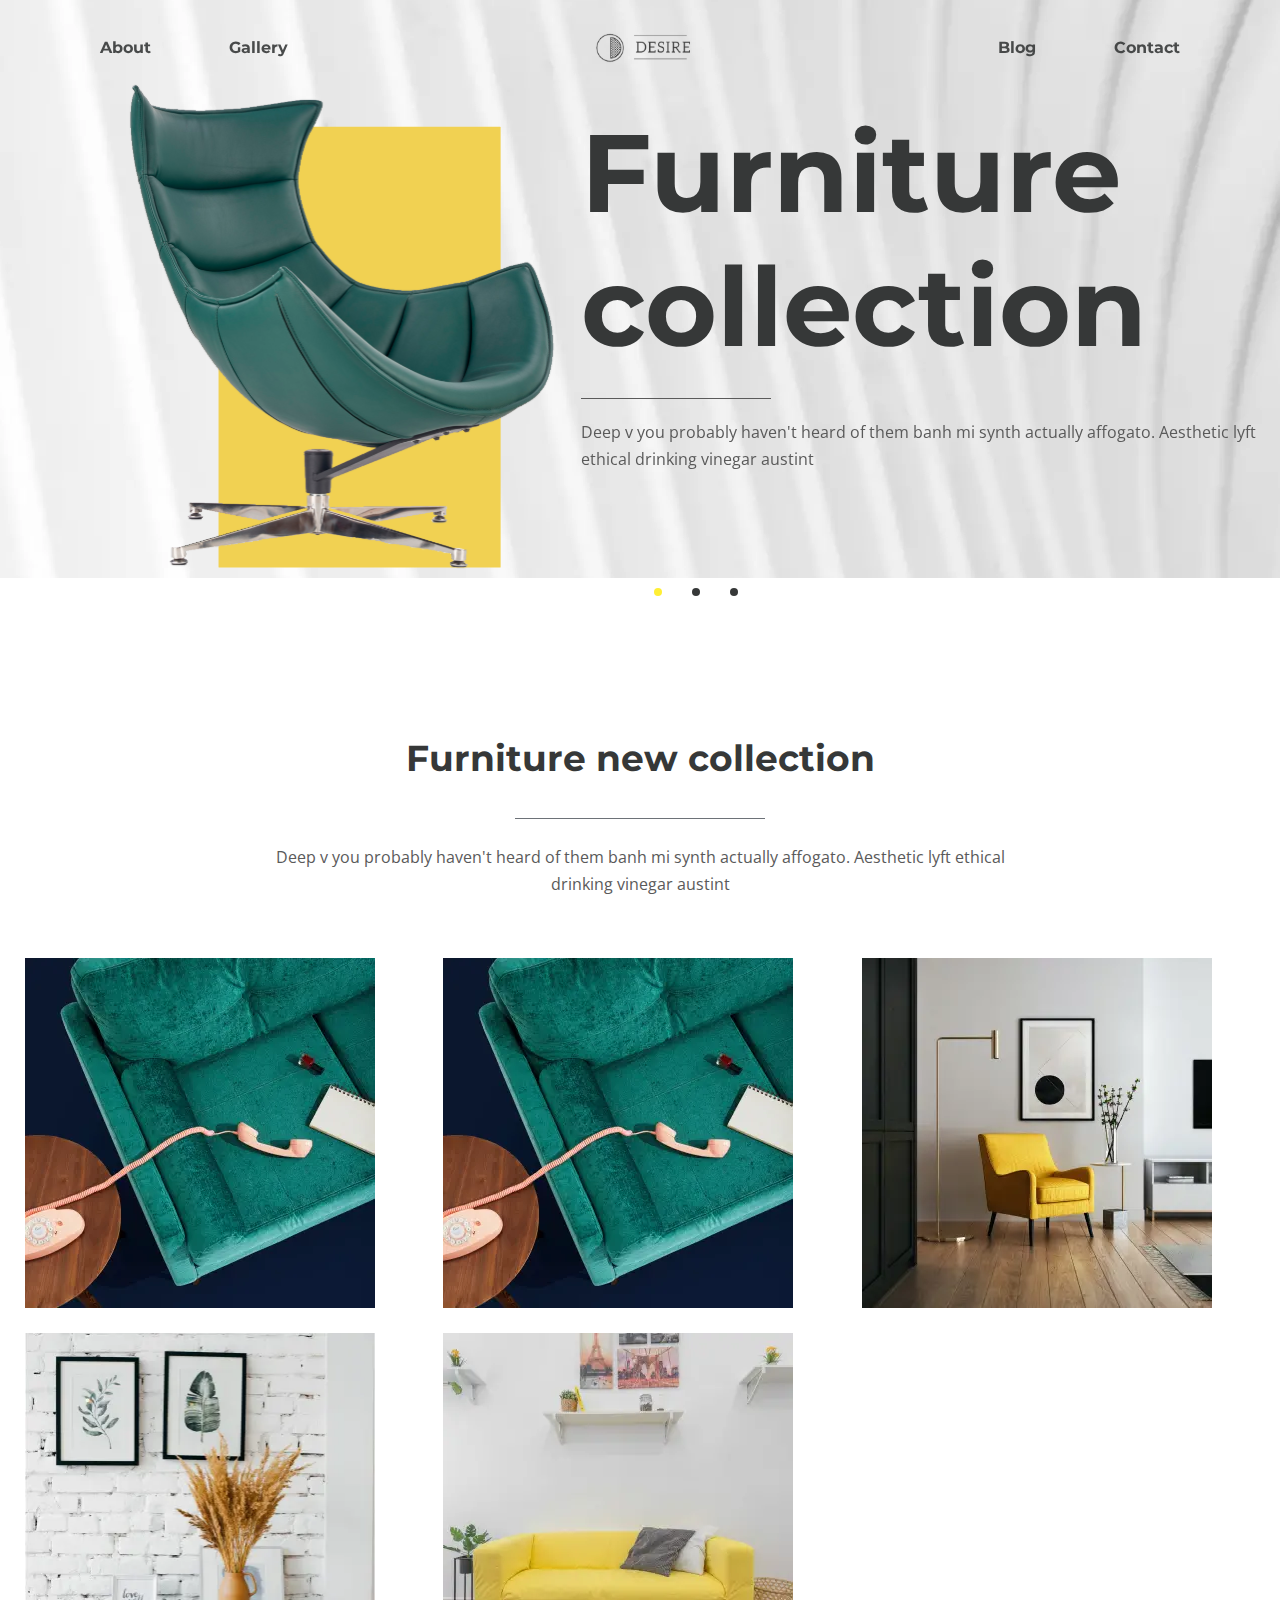
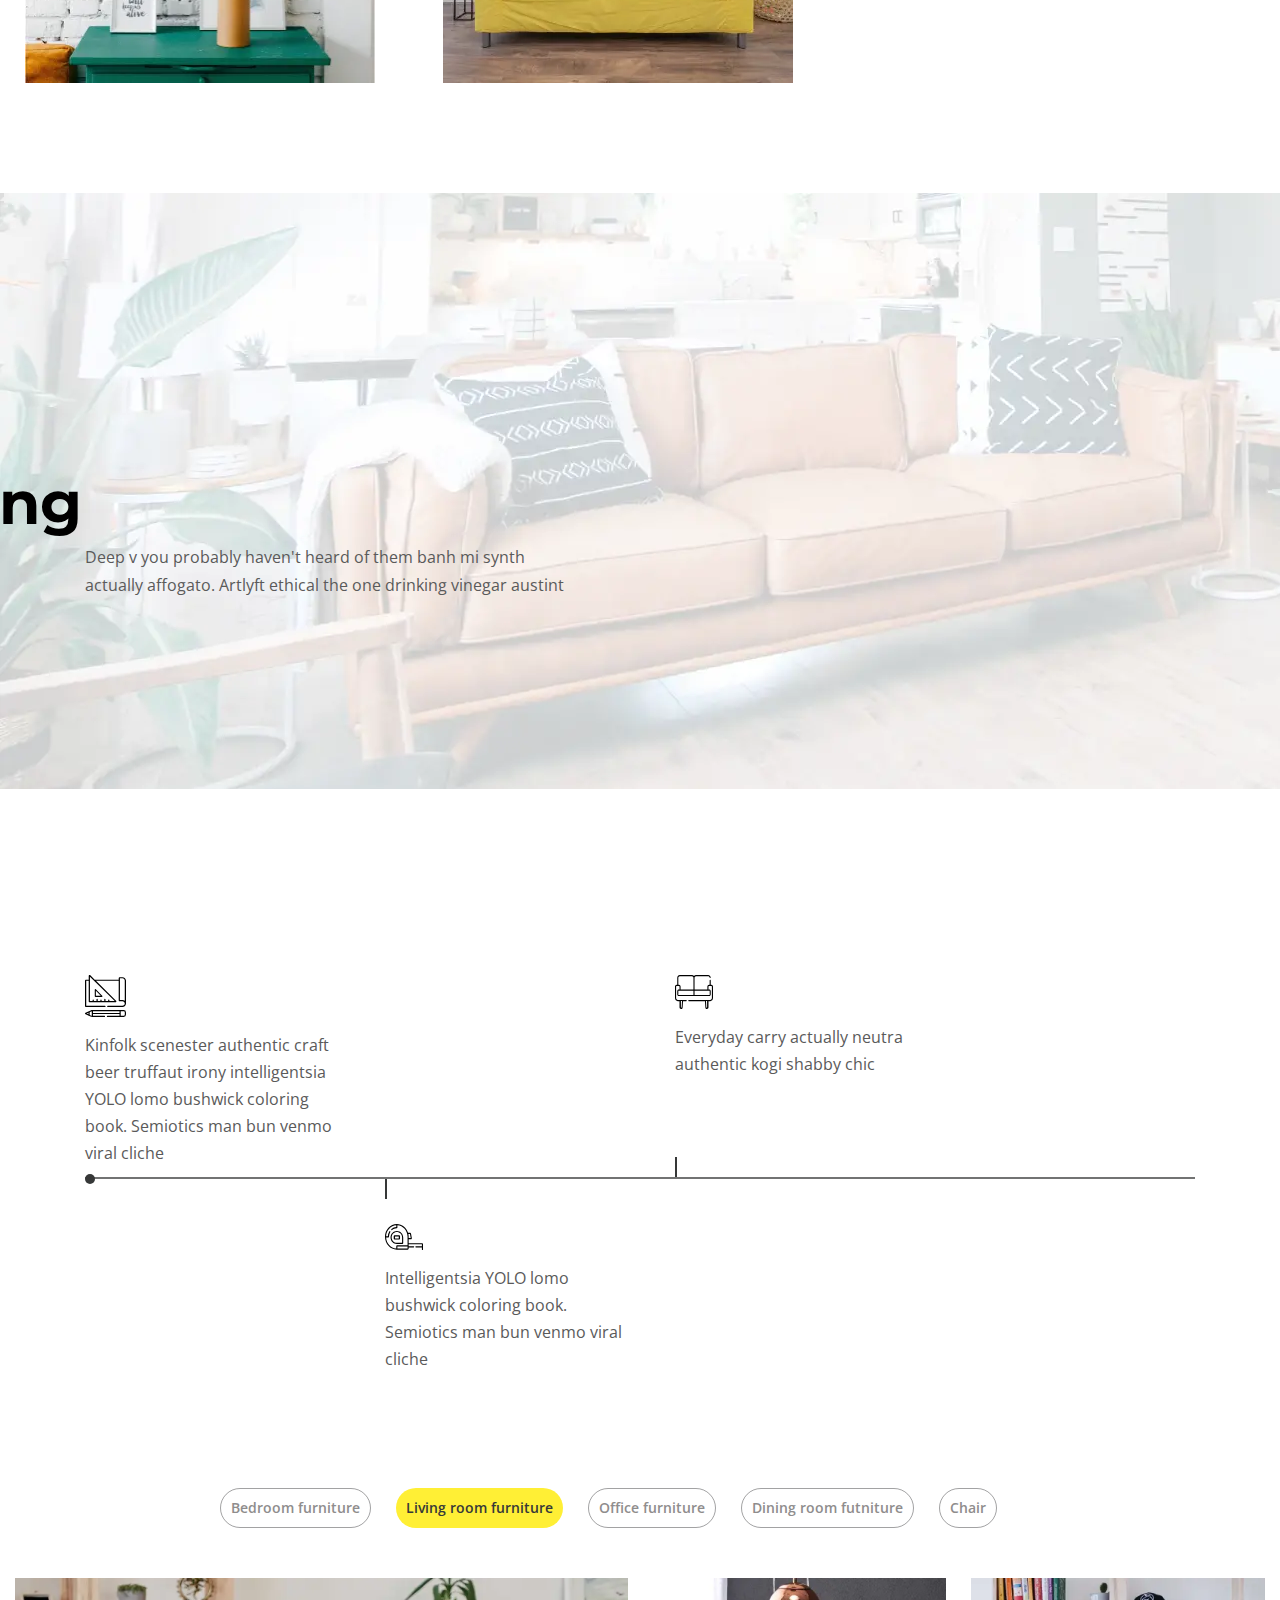
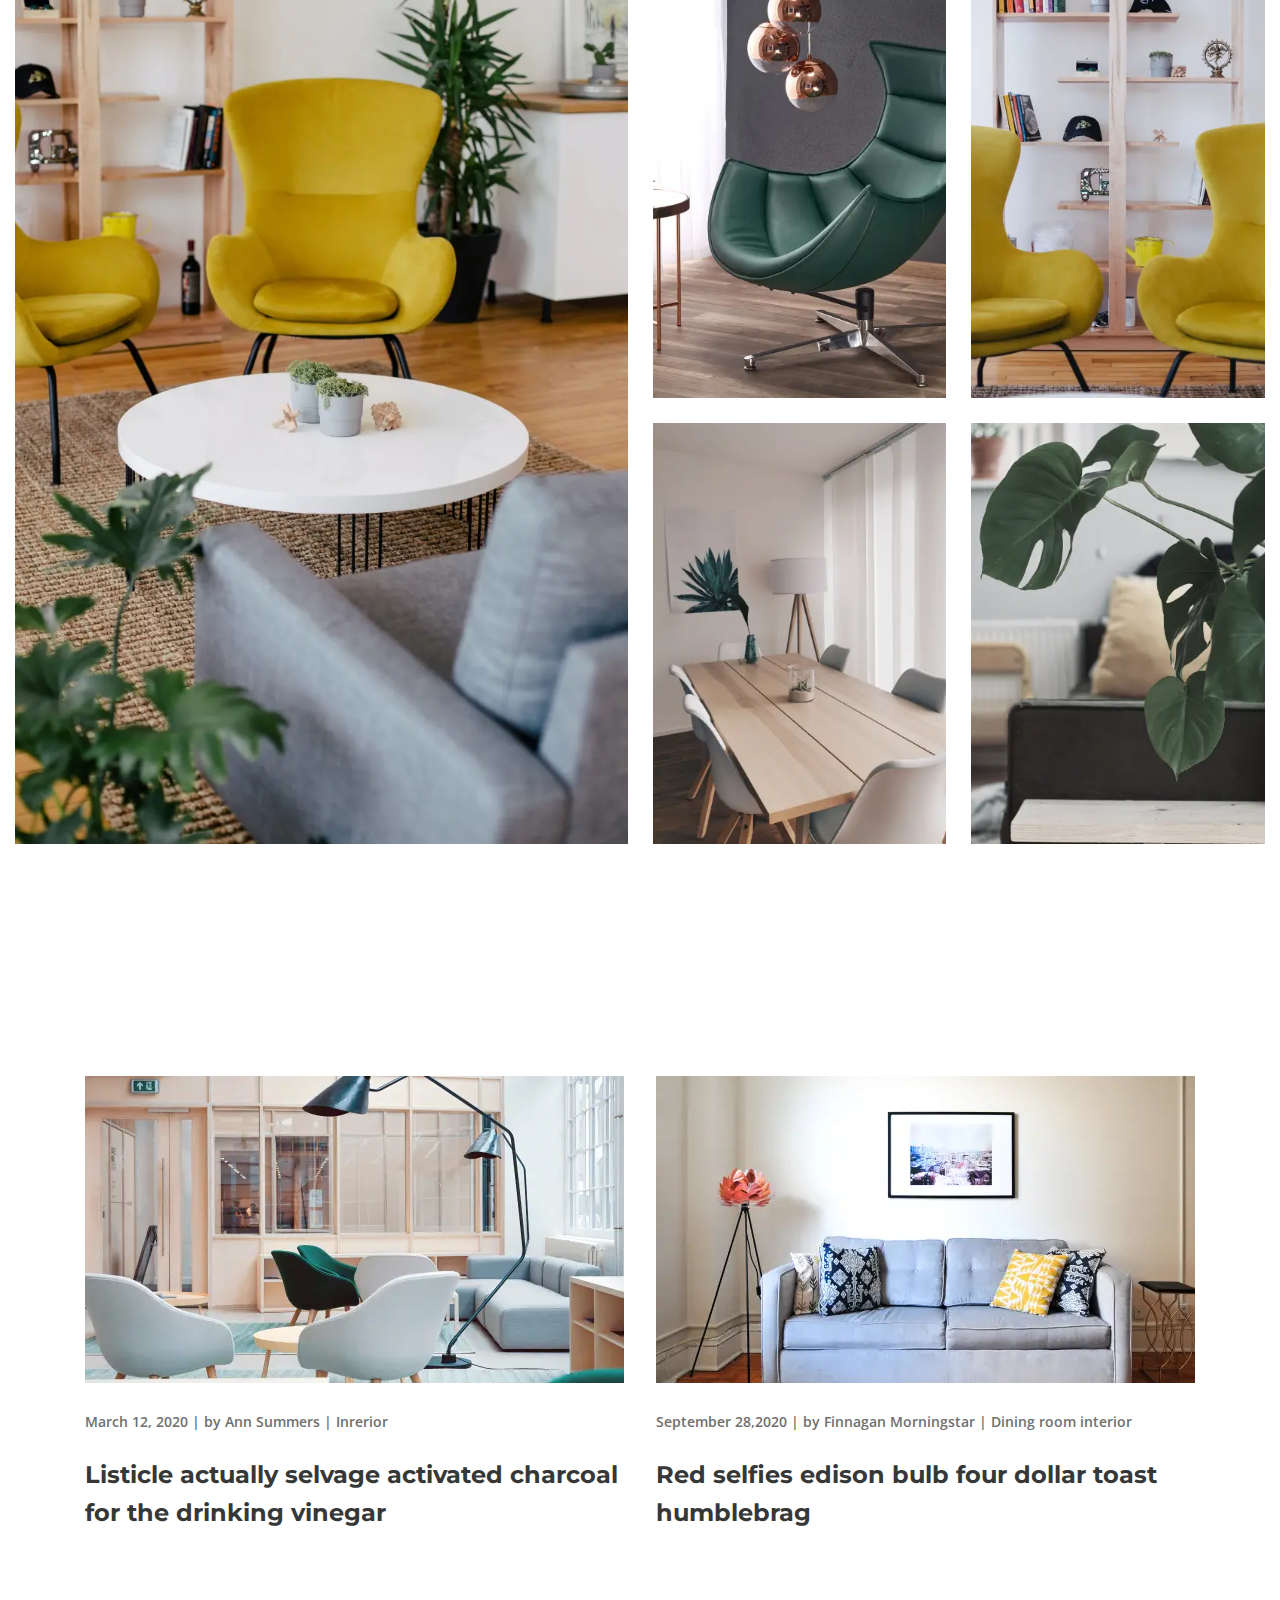
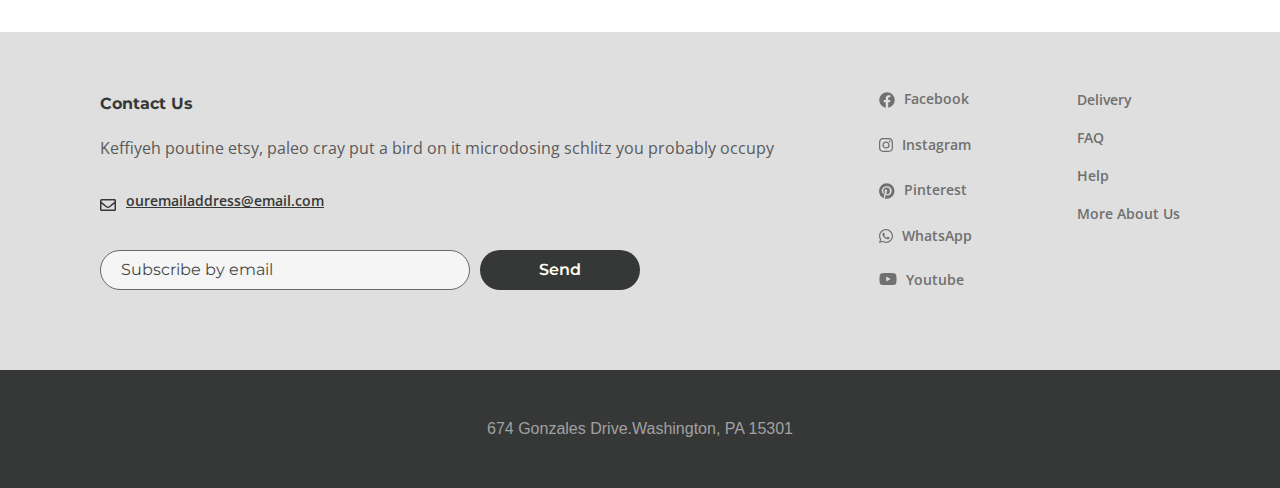
==== commit 0fb7fdaf: "Add files via upload" ====
--- a/index.html
+++ b/index.html
@@ -29,7 +29,7 @@
             </a>             <ul class="header__list">                 <li><a class="header__link " href="blog.html">Blog</a></li>-                <li><a class="header__link " href="#">Contact</a></li>+                <li><a class="header__link " href="contact.html">Contact</a></li>             </ul>         </nav>         <div class="header__list-mobile">@@ -162,15 +162,15 @@
 						</div> 						<div class="works__line"></div> 						<div class="works__row">-							<a href="#cb-3" class="works__item item-works item-works-3">-								<div class="item-works__title-block _popup-link">+							<div class="works__item item-works item-works-3">+								<a href="#cb-3" class="item-works__title-block _popup-link"> 									<div class="item-works__image"> 										<picture><source srcset="img/main/work-3.svg" type="image/webp"><img src="img/main/work-3.svg" alt=""></picture> 									</div> 									<div class="item-works__title _scr-item">Measurements</div>-								</div>+								</a> 								<div class="item-works__text">Intelligentsia YOLO lomo bushwick coloring book. Semiotics man bun venmo viral cliche</div>-							</a>+							</div> 						</div> 					</div> 				</section>--- a/css/style.min.css
+++ b/css/style.min.css
@@ -1 +1 @@
-@charset "UTF-8";@import url(https://fonts.googleapis.com/css2?family=Open+Sans&display=swap);@import url(https://fonts.googleapis.com/css2?family=Montserrat&family=Open+Sans&display=swap);@import url(https://fonts.googleapis.com/css2?family=Open+Sans&display=swap);@import url(https://fonts.googleapis.com/css2?family=Montserrat&family=Open+Sans&display=swap);*{padding:0;margin:0;border:0}*,:after,:before{-webkit-box-sizing:border-box;box-sizing:border-box}aside,footer,header,nav,section{display:block}html{font-size:16px}body,html{height:100%;min-width:320px}body{line-height:1;font-family:Montserrat;-ms-text-size-adjust:100%;-moz-text-size-adjust:100%;-webkit-text-size-adjust:100%}button,input,textarea{font-family:Montserrat;font-size:inherit}input::-ms-clear{display:none}button{cursor:pointer;background-color:inherit}button::-moz-focus-inner{padding:0;border:0}a,a:visited{text-decoration:none}a:hover{text-decoration:none}ul li{list-style:none}img{vertical-align:top}h1,h2,h3,h4,h5,h6{font-weight:inherit;font-size:inherit}body{color:#000;font-family:Arial,"Helvetica Neue",Helvetica,sans-serif}body._lock{overflow:hidden}.wrapper{width:100%;min-height:100%;overflow:hidden;display:-webkit-box;display:-ms-flexbox;display:flex;-webkit-box-orient:vertical;-webkit-box-direction:normal;-ms-flex-direction:column;flex-direction:column}._container{max-width:1110px;margin:0 auto;padding:0 15px}.btn{display:-webkit-inline-box;display:-ms-inline-flexbox;display:inline-flex;padding:0 0}.btn._fw{width:100%}.select{position:relative}.select__item{position:relative}.select__title{color:#000;border:1px solid #d9d9d9;background-color:#fff;cursor:pointer;border-radius:4px}.select__value{display:-webkit-box;display:-ms-flexbox;display:flex;font-size:14px;height:30px;padding:0 15px;-webkit-box-align:center;-ms-flex-align:center;align-items:center;-webkit-box-pack:justify;-ms-flex-pack:justify;justify-content:space-between;-webkit-box-orient:horizontal;-webkit-box-direction:reverse;-ms-flex-direction:row-reverse;flex-direction:row-reverse}.select__value span{height:1em;overflow:hidden;display:-webkit-box;-webkit-line-clamp:1;-webkit-box-orient:vertical}.select__value:before{content:"";display:inline-block;-webkit-transition:all .3s ease 0s;-o-transition:all .3s ease 0s;transition:all .3s ease 0s;width:11px;height:7px;background:url(../img/icons/select.svg) center/100% no-repeat}.select__input{width:100%;background-color:transparent;height:100%}.select__options{color:#000;position:absolute;top:29px;border-radius:0 0 4px 4px;min-width:100%;left:0;background-color:#fff;border-top:0;border:1px solid #d9d9d9;border-top:0;font-size:14px;padding:10px 0 5px 0}.select__option{cursor:pointer;padding:5px 15px;margin:0}.select._active{z-index:5}.select._active .select__value:before{-webkit-transform:rotate(-180deg);-ms-transform:rotate(-180deg);transform:rotate(-180deg)}.select._active .select__options{display:block}input[type=email],input[type=tel],input[type=text],textarea{-webkit-appearance:none;-moz-appearance:none;appearance:none}input[type=email]:focus,input[type=tel]:focus,input[type=text]:focus,textarea:focus{outline:0}.input{border-radius:0;width:100%;display:block;padding:0 20px}.input._error{border:1px solid red}textarea.input{resize:none;padding:0 0}.checkbox{position:relative}.checkbox__input{position:absolute;width:0;height:0;opacity:0;visibility:hidden}.checkbox__input:checked+.checkbox__text:before{background:#fff url(../img/icons/check.svg) center no-repeat}.checkbox__text{display:-webkit-inline-box;display:-ms-inline-flexbox;display:inline-flex;-webkit-box-align:center;-ms-flex-align:center;align-items:center;position:relative;font-size:16px;color:#fff;letter-spacing:-.3px;line-height:calc(20 / 16);cursor:pointer}.checkbox__text:before{content:"";-ms-flex-item-align:start;align-self:flex-start;margin:0 14px 0 0;-webkit-box-flex:0;-ms-flex:0 0 20px;flex:0 0 20px;left:0;top:0;width:20px;height:18px;background:#fff;border:1px solid #a7a9ac}.checkbox a{color:#fff;text-decoration:underline}.checkbox._error .checkbox__text:before{border:1px solid #ee1212}.options{display:-webkit-box;display:-ms-flexbox;display:flex;-webkit-box-orient:vertical;-webkit-box-direction:normal;-ms-flex-direction:column;flex-direction:column;-webkit-box-align:start;-ms-flex-align:start;align-items:flex-start}.options__item{position:relative;cursor:pointer}.options__input{position:absolute;width:0;height:0;opacity:0;left:0;top:0;visibility:hidden}.options__input:checked+.options__text:after{-webkit-transform:scale(1);-ms-transform:scale(1);transform:scale(1)}.options__text{display:-webkit-inline-box;display:-ms-inline-flexbox;display:inline-flex;-webkit-box-align:center;-ms-flex-align:center;align-items:center;position:relative;font-size:16px;color:#fff;letter-spacing:-.3px;line-height:calc(20 / 16)}.options__text:before{content:"";-ms-flex-item-align:start;align-self:flex-start;margin:0 14px 0 0;-webkit-box-flex:0;-ms-flex:0 0 20px;flex:0 0 20px;left:0;top:0;border-radius:50%;width:20px;height:18px;background:#fff;border:1px solid #a7a9ac}.options__text:after{content:"";-webkit-transition:all .3s ease 0s;-o-transition:all .3s ease 0s;transition:all .3s ease 0s;-webkit-transform:scale(0);-ms-transform:scale(0);transform:scale(0);width:10px;height:10px;border-radius:50%;background-color:#77243a;position:absolute;left:5px;top:4px}.rating{display:-webkit-box;display:-ms-flexbox;display:flex;-webkit-box-align:end;-ms-flex-align:end;align-items:flex-end;font-size:40px;line-height:.75;-webkit-transition:opacity .3s ease 0s;-o-transition:opacity .3s ease 0s;transition:opacity .3s ease 0s}.rating.rating_sending{opacity:.2}.rating.rating_set .rating__active,.rating.rating_set .rating__item{cursor:pointer}.rating__body{position:relative}.rating__body::before{content:"★★★★★";display:block}.rating__active{position:absolute;width:0%;height:100%;top:0;left:0;overflow:hidden}.rating__active::before{content:"★★★★★";position:absolute;width:100%;height:100%;top:0;left:0;color:#ffd300}.rating__items{display:-webkit-box;display:-ms-flexbox;display:flex;position:absolute;width:100%;height:100%;top:0;left:0}.rating__item{-webkit-box-flex:0;-ms-flex:0 0 20%;flex:0 0 20%;height:100%;opacity:0}.rating__value{font-size:50%;line-height:1;padding:0 0 0 10px}.quantity{width:88px;height:40px;display:-webkit-box;display:-ms-flexbox;display:flex;border:1px solid rgba(166,166,166,.45)}.quantity__button{-webkit-box-flex:0;-ms-flex:0 0 30px;flex:0 0 30px;position:relative;cursor:pointer}.quantity__button::after,.quantity__button::before{content:"";position:absolute;top:50%;left:50%;-webkit-transition:all .3s ease 0s;-o-transition:all .3s ease 0s;transition:all .3s ease 0s;margin:0 0 0 -4.5px;background-color:#a6a6a6;width:9px;height:1px}.quantity__button_plus::before{-webkit-transform:rotate(-90deg);-ms-transform:rotate(-90deg);transform:rotate(-90deg)}.quantity__input{-webkit-box-flex:1;-ms-flex:1 1 auto;flex:1 1 auto}.quantity__input input{height:100%;color:#a6a6a6;font-size:12px;width:100%;text-align:center}.row:after{display:block;content:"";clear:both}.rub:after{content:"₽"}ol.counter{list-style-type:none;counter-reset:item}ol.counter li{position:relative;padding:0 0 0 45px}ol.counter li:before{counter-increment:item;content:counter(item);position:absolute;left:0;top:0;color:#818181;font-size:14px;font-weight:700;text-align:center;line-height:26px;border-radius:50%;width:28px;height:28px;border:1px solid #4274bb}.ellipsis{display:block;overflow:hidden;width:100%;white-space:nowrap;-o-text-overflow:ellipsis;text-overflow:ellipsis}.es{overflow:hidden;white-space:nowrap;-o-text-overflow:ellipsis;text-overflow:ellipsis}.table{display:table;font-size:0;width:100%}.trow{display:table-row}.cell{display:table-cell}.cell.full{width:100%}._ibg{position:relative}._ibg img{position:absolute;width:100%;height:100%;top:0;left:0;-o-object-fit:cover;object-fit:cover}body.ie ._ibg{background-position:center;background-size:cover;background-repeat:no-repeat}body.ie ._ibg img{width:0;height:0;opacity:0;visibility:hidden}._video{position:relative;overflow:hidden;height:0;padding-bottom:56.25%}._video embed,._video iframe,._video object,._video video{position:absolute;top:0;left:0;width:100%;height:100%}.videobg embed,.videobg iframe,.videobg object,.videobg video{position:fixed;top:50%;left:50%;min-width:100%;min-height:100%;width:auto;height:auto;z-index:-100;-webkit-transform:translateX(-50%) translateY(-50%);-ms-transform:translateX(-50%) translateY(-50%);transform:translateX(-50%) translateY(-50%);background-size:cover}._more-content{-webkit-transition:all .3s ease 0s;-o-transition:all .3s ease 0s;transition:all .3s ease 0s;overflow:hidden}._more-link{cursor:pointer}._more-link span{font-style:normal}._more-link span:first-child{display:block}._more-link span:last-child{display:none}._more-link._active span{font-style:normal}._more-link._active span:first-child{display:none}._more-link._active span:last-child{display:block}#map{background:url(../img/icons/loading.gif) center/50px no-repeat}._swiper{overflow:hidden}._swiper .swiper-wrapper{width:100%;height:100%;-webkit-box-sizing:content-box;box-sizing:content-box;display:-webkit-box;display:-ms-flexbox;display:flex;position:relative}._swiper.swiper-container-vertical .swiper-wrapper{-webkit-box-orient:vertical;-webkit-box-direction:normal;-ms-flex-direction:column;flex-direction:column}._swiper.swiper-container-autoheight .swiper-wrapper{-webkit-box-align:start;-ms-flex-align:start;align-items:flex-start}.swiper-container-initialized .swiper-slide{-ms-flex-negative:0;flex-shrink:0}.swiper-container-android .swiper-slide,.swiper-container-android .swiper-wrapper{-webkit-transform:translate3d(0,0,0);transform:translate3d(0,0,0)}.swiper-button-lock{display:none!important}._tabs-block{display:none}._tabs-block._active{display:block}.mirror{-webkit-transform:scale(-1,1);-ms-transform:scale(-1,1);transform:scale(-1,1)}.nicescroll-rails{z-index:1000!important}._custom-scroll{position:fixed;right:0;top:0;width:3px;height:100%;z-index:1000}._custom-scroll__line{background-color:rgba(0,0,0,.5);border-radius:3px 0 0 3px;position:relative;left:0;top:0;width:100%}.title-main{font-family:Montserrat;font-weight:700;font-size:36px;line-height:51px;text-align:center;color:#363838}.data-content{font-family:Montserrat;font-weight:700;font-size:24px;line-height:38px;color:#363838}.data-blog{font-family:Open Sans;font-weight:600;font-size:14px;line-height:28px;color:#707070;margin-bottom:20px}.min-title{font-family:Montserrat;font-style:normal;font-weight:700;font-size:16px;line-height:23px;color:#363838}.st-text-sb{font-family:Open Sans;font-style:normal;font-weight:400;font-size:16px;line-height:27px;color:#5a5a5a}.popup{-webkit-overflow-scrolling:touch;z-index:100;padding:30px 10px;position:fixed;top:0;left:0;width:100%;height:100%;-webkit-transition:visibility .8s ease 0s;-o-transition:visibility .8s ease 0s;transition:visibility .8s ease 0s;visibility:hidden}.popup::before{content:"";background-color:rgba(0,0,0,.9);position:fixed;width:100%;height:100%;top:0;left:0;opacity:0;-webkit-transition:opacity .8s ease 0s;-o-transition:opacity .8s ease 0s;transition:opacity .8s ease 0s}.popup.show{visibility:visible;overflow:auto}.popup.show::before{opacity:1}.popup.show .popup__body{-webkit-transform:scale(1);-ms-transform:scale(1);transform:scale(1)}.popup._active{overflow:auto;visibility:visible}.popup._active::before{opacity:1}.popup._active .popup__body{-webkit-transition:all .3s ease .2s;-o-transition:all .3s ease .2s;transition:all .3s ease .2s;-webkit-transform:scale(1);-ms-transform:scale(1);transform:scale(1)}.popup__content{display:-webkit-box;display:-ms-flexbox;display:flex;-webkit-box-orient:vertical;-webkit-box-direction:normal;-ms-flex-direction:column;flex-direction:column;-webkit-box-align:center;-ms-flex-align:center;align-items:center;min-height:100%;-webkit-box-flex:1;-ms-flex:1 1 auto;flex:1 1 auto;width:100%;display:flex;-webkit-box-pack:center;-ms-flex-pack:center;justify-content:center;align-items:center}.popup__body{-webkit-transform:scale(0);-ms-transform:scale(0);transform:scale(0);-webkit-transition:all .3s ease 0s;-o-transition:all .3s ease 0s;transition:all .3s ease 0s;width:300px}.popup__text-content{font-size:19px;font-family:Open Sans;font-weight:700;line-height:150%}.popup__body-cb{max-width:600px;margin:0 auto;padding:30px 15px;background:#fff}.header{position:fixed;width:100%;z-index:100}.header._scroll{background:rgba(255,255,255,.788);height:95px}.header__navigation{display:-webkit-box;display:-ms-flexbox;display:flex;height:95px;-webkit-box-align:center;-ms-flex-align:center;align-items:center;-webkit-box-pack:justify;-ms-flex-pack:justify;justify-content:space-between}.header__list{display:-webkit-box;display:-ms-flexbox;display:flex}.header__list li:not(:last-child){margin:0 78px 0 0}.header__link{font-family:Montserrat,sans-serif;font-weight:700;font-size:16px;line-height:22px;color:rgba(54,56,56,.9033)}.header__link._active{padding:3px 0;border-bottom:1px solid #363838;border-radius:1px}.icon-menu{display:none}.footer__top{background:#dfdfdf;padding-top:60px;padding-bottom:80px}.footer__top-row{display:-webkit-box;display:-ms-flexbox;display:flex;-webkit-box-pack:justify;-ms-flex-pack:justify;justify-content:space-between;-webkit-box-align:start;-ms-flex-align:start;align-items:flex-start}.footer__copy{background:#363838;display:-webkit-box;display:-ms-flexbox;display:flex;-webkit-box-pack:center;-ms-flex-pack:center;justify-content:center;-webkit-box-align:center;-ms-flex-align:center;align-items:center;font-weight:400;font-size:16px;line-height:28px;text-align:center;color:#a1a1a1;padding-top:45px;padding-bottom:45px}.form-contact{position:relative}.form-contact__title{font-family:Montserrat;font-weight:700;font-size:16px;line-height:23px;color:#363838;margin-bottom:20px}.form-contact__text{font-family:Open Sans;font-weight:400;font-size:16px;line-height:27px;color:#5a5a5a;margin-bottom:25px}.form-contact__mail{display:-webkit-box;display:-ms-flexbox;display:flex;-webkit-box-align:end;-ms-flex-align:end;align-items:flex-end;margin-bottom:20px}.form-contact__mail img{margin-right:10px}.form-contact__mail span{font-family:Open Sans;font-weight:600;font-size:14px;line-height:28px;color:#363838;text-decoration:underline;-webkit-transition:all .2s ease 0s;-o-transition:all .2s ease 0s;transition:all .2s ease 0s}.form-contact__form{display:-webkit-box;display:-ms-flexbox;display:flex}.form-contact__input{width:370px;height:40px;opacity:.7;border:1px solid #383636;border-radius:21px;margin-right:10px}.form-contact__button{background:#363838;border-radius:21px;width:160px;height:40px;display:-webkit-box;display:-ms-flexbox;display:flex;-webkit-box-pack:center;-ms-flex-pack:center;justify-content:center;-webkit-box-align:center;-ms-flex-align:center;align-items:center;font-weight:600;font-size:16px;line-height:28px;text-align:center;color:ivory;-webkit-transition:all .4s ease-in 0s;-o-transition:all .4s ease-in 0s;transition:all .4s ease-in 0s}.social-footer__list li{display:-webkit-box;display:-ms-flexbox;display:flex;-webkit-box-align:center;-ms-flex-align:center;align-items:center}.social-footer__list li:not(:last-child){margin:0 0 30px 0}.faq__link,.social-footer__link{font-family:Open Sans;font-style:normal;font-weight:600;font-size:14px;color:#707070;-webkit-transition:all .2s ease 0s;-o-transition:all .2s ease 0s;transition:all .2s ease 0s}.faq__link img,.social-footer__link img{margin-right:9px}.faq__list li:not(:last-child){margin:0 0 22px 0}.form__error{font-size:19px;text-transform:uppercase;font-family:Open Sans;color:red;margin-top:70px;position:absolute;left:40%;-webkit-transform:translate(-40%,0);-ms-transform:translate(-40%,0);transform:translate(-40%,0);bottom:-40px}.breadcrumbs{width:100%;height:60px;margin-top:90px;background:#dfdfdf;opacity:.5;display:-webkit-box;display:-ms-flexbox;display:flex;-webkit-box-align:center;-ms-flex-align:center;align-items:center}.breadcrumbs__list{margin-left:20%;display:-webkit-box;display:-ms-flexbox;display:flex;-webkit-box-align:center;-ms-flex-align:center;align-items:center}.breadcrumbs__list li{font-family:Open Sans;font-weight:400;font-size:14px;line-height:28px;color:#8000ff}.breadcrumbs__list li::after{content:"/";margin:0 10px;color:#5a5a5a}.breadcrumbs__list li:last-child::after{content:""}.breadcrumbs__link{font-family:Open Sans;font-weight:400;font-size:14px;line-height:28px;color:#5a5a5a}.about{position:relative}.about__image{width:100%;height:400px}.about__image img{max-width:100%;max-height:100%}.about__title{position:absolute;top:50%;left:50%;-webkit-transform:translate(-50%,-50%);-ms-transform:translate(-50%,-50%);transform:translate(-50%,-50%);font-family:Montserrat;font-weight:700;font-size:60px;text-align:center;line-height:150%;opacity:0;-webkit-transition:all .7s ease 0s;-o-transition:all .7s ease 0s;transition:all .7s ease 0s;color:#363838}.about__title._active{opacity:1}.info-section{margin-top:140px;margin-bottom:90px}.info-section__title{text-align:left;padding-bottom:28px;position:relative;-webkit-transform:translate(0,-70%);-ms-transform:translate(0,-70%);transform:translate(0,-70%);-webkit-transition:all .7s ease 0s;-o-transition:all .7s ease 0s;transition:all .7s ease 0s}.info-section__title::after{content:"";position:absolute;bottom:0;left:0;width:200px;height:1px;background:#6d7278}.info-section__title._active{-webkit-transform:translate(0,0);-ms-transform:translate(0,0);transform:translate(0,0)}.info-section__text{margin-top:25px;font-family:Open Sans;font-weight:400;font-size:16px;line-height:27px;color:#5a5a5a}.video-section{height:414px;margin-bottom:110px}.video-section img{max-width:100%;height:100%;-o-object-fit:cover;object-fit:cover}._no-webp .details{background:url(../img/background-aout.jpg) no-repeat center center}.details{margin-bottom:110px}.details__container{max-width:1340px;margin:0 auto;padding:0 15px}.details__row{display:-webkit-box;display:-ms-flexbox;display:flex}.details__image{width:420px;height:495px}.content-details__title{text-align:left;padding-bottom:20px;position:relative;opacity:0;-webkit-transition:all 2s ease 0s;-o-transition:all 2s ease 0s;transition:all 2s ease 0s}.content-details__title::after{content:"";position:absolute;bottom:0;left:0;width:200px;height:1px;background:#6d7278;border:1px solid #979797}.content-details__title._active{opacity:1}.content-details__text{margin-top:20px;font-family:Open Sans;font-weight:400;font-size:16px;line-height:27px;color:#5a5a5a;margin-bottom:60px}.content-details__item{margin-bottom:40px}.item-details__row{display:-webkit-box;display:-ms-flexbox;display:flex;-webkit-box-pack:justify;-ms-flex-pack:justify;justify-content:space-between;font-family:Montserrat;font-style:normal;font-weight:700;font-size:16px;line-height:23px;color:#363838;margin-bottom:20px;margin:0 -5px}.item-details__text{margin:0 5px}.item-details__line{width:100%;height:2px;background:#fff;position:relative}.item-details__line-1::after{content:"";position:absolute;top:0;left:0;width:80%;height:3px;background:#363838}.item-details__line-2::after{content:"";position:absolute;top:0;left:0;width:70%;height:3px;background:#363838}.item-details__line-3::after{content:"";position:absolute;top:0;left:0;width:75%;height:3px;background:#363838}.item-details__line-4::after{content:"";position:absolute;top:0;left:0;width:40%;height:3px;background:#363838}.brands__row{max-width:1840px;margin:0 auto;padding:0 15px;display:-webkit-box;display:-ms-flexbox;display:flex;-webkit-box-pack:justify;-ms-flex-pack:justify;justify-content:space-between;-ms-flex-wrap:wrap;flex-wrap:wrap}.blog{margin-top:50px;margin-bottom:70px}.blog__container{max-width:1140px;margin:0 auto;padding:0 15px}.blog__wrapper{display:-webkit-box;display:-ms-flexbox;display:flex}.blog__content{min-width:0;-webkit-box-flex:0;-ms-flex:0 1 730px;flex:0 1 730px}.blog__content-quote{background:rgba(223,223,223,.5);padding:50px;text-align:center;margin-bottom:40px}.content-blog__item:not(:last-child){margin:0 0 40px 0}.content-blog__iamge{max-width:729px;max-height:415px}.content-blog__iamge img{width:100%;height:100%;-o-object-fit:cover;object-fit:cover}.content-blog__data{margin-top:15px;margin-bottom:15px}.data-blog__title{margin-bottom:10px}.data-content__content{font-family:Open Sans;font-weight:400;font-size:16px;line-height:27px;color:#5a5a5a}.data-content__blockquote{font-style:italic;font-weight:300;font-size:24px;line-height:38px;color:#363838;padding-bottom:20px;position:relative}.data-content__blockquote::after{content:"";position:absolute;left:50%;bottom:0;-webkit-transform:translate(-50%,0);-ms-transform:translate(-50%,0);transform:translate(-50%,0);width:130px;height:1px;background:#6d7278;border-radius:.5px}.data-content__author{margin-top:15px;font-family:Montserrat;font-style:normal;font-weight:700;font-size:16px;line-height:22px;color:rgba(54,56,56,.9033)}.page-slide{margin-top:90px;display:-webkit-box;display:-ms-flexbox;display:flex;-webkit-box-pack:center;-ms-flex-pack:center;justify-content:center;-webkit-box-align:center;-ms-flex-align:center;align-items:center}.page-slide__list{display:-webkit-box;display:-ms-flexbox;display:flex}.page-slide__list li:not(:last-child){margin:0 15px 0 0}.page-slide__link{font-family:Open Sans;font-weight:600;font-size:14px;line-height:28px;color:#707070}.page-slide__link._active{font-family:Open Sans;font-weight:600;font-size:14px;line-height:28px;color:#363838}.blog-sidebar__search{margin-bottom:45px}.blog-sidebar__input{max-width:350px;height:40px;opacity:.7;border:1px solid #383636;border-radius:20px;font-family:Open Sans;font-weight:400;font-size:14px;line-height:28px;color:#a1a1a1}.blog-sidebar__categories{margin-bottom:55px}.blog-sidebar__categories-title{margin-bottom:20px}.blog-sidebar__categories-link{display:block;margin-bottom:15px}.blog-sidebar__posts{margin-bottom:60px}.blog-sidebar__posts-title{margin-bottom:20px}.blog-sidebar__posts-data{margin-bottom:20px}.blog-sidebar__tags{margin-bottom:60px}.blog-sidebar__tags-row{display:-ms-grid;display:grid;-ms-grid-columns:(auto)[3];grid-template-columns:repeat(3,auto);row-gap:10px}.blog-sidebar__tags-title{font-family:Montserrat;font-weight:700;font-size:16px;line-height:23px;margin-bottom:30px;color:#363838}.blog-sidebar__tag{white-space:nowrap;display:-webkit-box;display:-ms-flexbox;display:flex;-webkit-box-pack:center;-ms-flex-pack:center;justify-content:center;-webkit-box-align:center;-ms-flex-align:center;align-items:center;padding:3px 9px;border:1px solid #454647;opacity:.5;border-radius:14px;font-family:Open Sans;font-weight:600;font-size:14px;line-height:28px;text-align:center;-webkit-transition:all .3s ease 0s;-o-transition:all .3s ease 0s;transition:all .3s ease 0s;color:#8f8d8d}.blog-sidebar__tag:not(:last-child){margin:0 10px 0 0}.blog-sidebar__social{display:-webkit-box;display:-ms-flexbox;display:flex}.blog-sidebar__social-item:not(:last-child){margin:0 15px 0 0}.content-blog__image{max-width:729px;max-height:415px}.content-blog__image img{width:100%;height:100%;-o-object-fit:cover;object-fit:cover}.form-search{display:-webkit-box;display:-ms-flexbox;display:flex;-webkit-box-align:center;-ms-flex-align:center;align-items:center}.slider-blog{position:relative}.slider__arrows-next{cursor:pointer;position:absolute;top:40%;left:15px;-webkit-transform:translate(-40%,0);-ms-transform:translate(-40%,0);transform:translate(-40%,0)}.slider__arrows-prev{cursor:pointer;position:absolute;top:40%;right:15px;-webkit-transform:translate(-40%,0) rotate(180deg);-ms-transform:translate(-40%,0) rotate(180deg);transform:translate(-40%,0) rotate(180deg)}.page{-webkit-box-flex:1;-ms-flex:1 1 auto;flex:1 1 auto}._no-webp .main-slider{background:url(../img/main/bg-slider.png) no-repeat center right}.main-slider{position:relative;margin-bottom:155px}.body-slider__image{padding-left:10%;padding-top:6%;margin-right:20px;max-width:880px}.body-slider__image img{width:100%}.body-slider__content-title{font-family:Montserrat;font-style:normal;font-weight:700;font-size:110px;line-height:134px;color:#363838;padding-bottom:25px;position:relative}.body-slider__content-title::after{content:"";width:190px;height:1px;background:#5a5a5a;position:absolute;bottom:0;left:0}.body-slider__content-text{margin-top:20px;font-family:Open Sans;font-style:normal;font-weight:400;font-size:16px;line-height:27px;color:#5a5a5a}.body__slider-content{display:-webkit-box;display:-ms-flexbox;display:flex;-webkit-box-align:center;-ms-flex-align:center;align-items:center}.swiper-pagination-bullets{display:-webkit-box;display:-ms-flexbox;display:flex;position:absolute;bottom:-20px;right:40%}.swiper-pagination-bullet{cursor:pointer;-webkit-box-flex:0;-ms-flex:0 0 8px;flex:0 0 8px;height:8px;border-radius:50%;position:relative;display:-webkit-box;display:-ms-flexbox;display:flex;-webkit-box-pack:center;-ms-flex-pack:center;justify-content:center;-webkit-box-align:center;-ms-flex-align:center;align-items:center;margin:2px 0;background:#363838;margin-right:30px}.swiper-pagination-bullet-active{background:#ffef35}.furniture-collection{padding-bottom:110px}.furniture-collection__title{padding-bottom:35px;position:relative;-webkit-transform:translate(120%,0);-ms-transform:translate(120%,0);transform:translate(120%,0);-webkit-transition:all .5s ease-in 0s;-o-transition:all .5s ease-in 0s;transition:all .5s ease-in 0s}.furniture-collection__title._active{-webkit-transform:translate(0,0);-ms-transform:translate(0,0);transform:translate(0,0)}.furniture-collection__title::after{content:"";position:absolute;bottom:0;left:50%;background:#6d7278;width:250px;height:1px;-webkit-transform:translate(-50%,0);-ms-transform:translate(-50%,0);transform:translate(-50%,0)}.furniture-collection__text{margin-top:25px;text-align:center;font-family:Open Sans;font-style:normal;font-weight:400;font-size:16px;line-height:27px;text-align:center;color:#5a5a5a;margin-bottom:60px}.furniture-collection__row{display:-ms-grid;display:grid;margin-left:25px;-ms-grid-columns:(1fr)[5];grid-template-columns:repeat(5,1fr)}.furniture-collection__item{position:relative;max-width:350px;max-height:350px}.furniture-collection__item img{width:100%;height:100%}.furniture-collection__click{position:absolute;display:-webkit-box;display:-ms-flexbox;display:flex;-webkit-box-pack:center;-ms-flex-pack:center;justify-content:center;-webkit-box-align:center;-ms-flex-align:center;align-items:center;top:0;left:0;width:100%;height:100%;background:rgba(255,255,255,.6);opacity:0;-webkit-transition:all .3s ease-in-out 0s;-o-transition:all .3s ease-in-out 0s;transition:all .3s ease-in-out 0s}.furniture-collection__click-title{font-family:Montserrat;font-weight:700;font-size:20px;line-height:24px;text-align:center;color:#363838;padding-bottom:25px;position:relative}.furniture-collection__click-title::after{content:"";position:absolute;bottom:0;left:50%;background:#6d7278;width:200px;height:1px;-webkit-transform:translate(-50%,0);-ms-transform:translate(-50%,0);transform:translate(-50%,0)}.furniture-collection__click-text{font-family:Open Sans;font-weight:600;font-size:14px;line-height:28px;margin-top:30px;color:#707070}._no-webp .drinking{background:url(../img/main/Group-2.jpg) 0 0 no-repeat}.drinking{padding-top:190px;padding-bottom:190px;margin-bottom:90px}.drinking__content{max-width:1140px;margin:0 auto;padding:0 15px}.drinking__content-title{max-width:500px;font-family:Montserrat;font-weight:700;font-size:60px;line-height:80px;-webkit-transform:translate(-100%,0);-ms-transform:translate(-100%,0);transform:translate(-100%,0);-webkit-transition:all .5s ease-in 0s;-o-transition:all .5s ease-in 0s;transition:all .5s ease-in 0s}.drinking__content-title._active{-webkit-transform:translate(0,0);-ms-transform:translate(0,0);transform:translate(0,0)}.drinking__content-text{max-width:500px;font-family:Open Sans;font-weight:400;font-size:16px;line-height:28px;color:#5a5a5a}.inspiration__container{max-width:1140px;padding:0 15px;margin:0 auto}.inspiration__title{margin-bottom:25px;-webkit-transform:translate(120%,0);-ms-transform:translate(120%,0);transform:translate(120%,0);-webkit-transition:all .5s ease-in 0s;-o-transition:all .5s ease-in 0s;transition:all .5s ease-in 0s}.inspiration__title._active{-webkit-transform:translate(0,0);-ms-transform:translate(0,0);transform:translate(0,0)}.inspiration__row{display:-webkit-box;display:-ms-flexbox;display:flex;margin:0 -15px}.inspiration__item{margin:0 15px}.item-inspiration{margin-bottom:100px}.item-inspiration__image{margin-bottom:40px}.item-inspiration__image-wrap{margin-bottom:25px}.item-inspiration__data-wrap{margin-bottom:20px}.works{margin-bottom:115px}.works__container{max-width:1140px;margin:0 auto;padding:0 15px}.works__title{margin-bottom:45px;-webkit-transform:translate(120%,0);-ms-transform:translate(120%,0);transform:translate(120%,0);-webkit-transition:all .5s ease-in 0s;-o-transition:all .5s ease-in 0s;transition:all .5s ease-in 0s}.works__title._active{-webkit-transform:translate(0,0);-ms-transform:translate(0,0);transform:translate(0,0)}.works__row{display:-webkit-box;display:-ms-flexbox;display:flex}.works__item{width:250px}.works__item:not(:last-child){margin:0 340px 0 0}.works__line{margin:10px 0;width:1110px;height:2px;background:#363838;opacity:.7}.item-works-1{position:relative}.item-works-1::after{content:"";position:absolute;bottom:-17px;left:0;width:10px;height:10px;background:#363838;border-radius:50%}.item-works-2{position:relative}.item-works-2::after{content:"";position:absolute;bottom:-10px;left:0;height:20px;width:2px;background:#363838}.item-works-3{position:relative;margin-top:35px;margin-left:27%}.item-works-3::after{content:"";position:absolute;top:-45px;left:0;height:20px;width:2px;background:#363838}.item-works__title-block{display:-webkit-box;display:-ms-flexbox;display:flex;-webkit-box-align:center;-ms-flex-align:center;align-items:center;margin-bottom:15px}.item-works__image{margin-right:13px}.item-works__title{font-family:Montserrat;font-weight:700;font-size:16px;line-height:23px;color:#363838;opacity:0;-webkit-transition:all 2s ease 0s;-o-transition:all 2s ease 0s;transition:all 2s ease 0s}.item-works__title._active{opacity:1}.item-works__text{font-family:Open Sans;font-weight:400;font-size:16px;line-height:27px;color:#5a5a5a}.tabs-block{margin-bottom:105px}.tabs-block._gallery-page{margin-top:80px}.tabs-block__navigation{max-width:870px;margin:0 auto;padding:0 15px;display:-webkit-box;display:-ms-flexbox;display:flex;margin-bottom:50px}.tabs-block__navigation-item{margin-right:25px;display:-webkit-box;display:-ms-flexbox;display:flex;-webkit-box-orient:vertical;-webkit-box-direction:normal;-ms-flex-direction:column;flex-direction:column;-webkit-box-pack:center;-ms-flex-pack:center;justify-content:center;-webkit-box-align:center;-ms-flex-align:center;align-items:center;height:40px;padding:0 10px;border:1px solid rgba(69,70,71,.5);border-radius:20px;font-family:Open Sans;font-weight:600;font-size:14px;line-height:28px;cursor:pointer;text-align:center;color:#8f8d8d}.tabs-block__navigation-item._active{background:#ffef35;font-family:Open Sans;font-weight:600;font-size:14px;line-height:28px;text-align:center;color:#363838;border:none}.tabs-block__body{overflow:hidden;display:-ms-grid;display:grid;-ms-grid-columns:(1fr)[4];grid-template-columns:repeat(4,1fr);-ms-grid-rows:(1fr)[2];grid-template-rows:repeat(2,1fr);gap:25px}.body-tabs{max-width:1900px;margin:0 auto;padding:0 15px}@media (min-width:479.98px){.header__list-mobile{display:none}}@media (min-width:767.98px){.popup__close{width:15px;height:15px;position:absolute;top:10px;left:10px;cursor:pointer;z-index:30;background:url(../img/icons/close.svg) 0 0 no-repeat}.info-section__text{margin-left:30%}.blog__content{margin-right:30px}.blog-sidebar{-webkit-box-flex:0;-ms-flex:0 1 350px;flex:0 1 350px}.blog-sidebar__input{background:url(../img/search.svg) 92% 50% no-repeat}.mobile-search{display:none}}@media (min-width:820px){.body-tabs__item img{width:100%;height:100%;max-height:559px;-o-object-fit:cover;object-fit:cover}.body-tabs__item-1{-ms-grid-row-span:2;grid-row:span 2;-ms-grid-column-span:2;grid-column:span 2}.body-tabs__item-1 img{max-height:1150px}}@media (min-width:991.98px){.quantity__button:hover::after,.quantity__button:hover::before{background-color:rgba(0,0,0,.5)}.details__image{margin-right:40px}}@media (min-width:992px){.select__option:hover{background:#d9d9d9}.checkbox a:hover{text-decoration:none}}@media (max-width:1776px){.furniture-collection__row{-ms-grid-columns:(1fr)[4];grid-template-columns:repeat(4,1fr);row-gap:25px}}@media (max-width:1500px){.furniture-collection__row{-ms-grid-columns:(1fr)[3];grid-template-columns:repeat(3,1fr)}}@media (max-width:1160px){.item-inspiration__image{max-width:540px;height:308px}.item-inspiration__image img{width:100%;height:308px;-o-object-fit:cover;object-fit:cover}}@media (max-width:1150px){.furniture-collection__row{-webkit-box-pack:center;-ms-flex-pack:center;justify-content:center;-ms-grid-columns:(1fr)[2];grid-template-columns:repeat(2,1fr)}}@media (max-width:1110px){.title-main{font-size:calc(20px + 16 * ((100vw - 320px)/ 790))}.title-main{line-height:calc(30px + 21 * ((100vw - 320px)/ 790))}.data-content{font-size:calc(16px + 8 * ((100vw - 320px)/ 790))}.data-content{line-height:calc(25px + 13 * ((100vw - 320px)/ 790))}.data-blog{font-size:calc(12px + 2 * ((100vw - 320px)/ 790))}.data-blog{line-height:calc(16px + 12 * ((100vw - 320px)/ 790))}.data-blog{margin-bottom:calc(5px + 15 * ((100vw - 320px)/ 790))}.popup__text-content{font-size:calc(14px + 5 * ((100vw - 320px)/ 790))}.footer__top{padding-top:calc(25px + 35 * ((100vw - 320px)/ 790))}.footer__top{padding-bottom:calc(25px + 55 * ((100vw - 320px)/ 790))}.footer__copy{padding-top:calc(25px + 20 * ((100vw - 320px)/ 790))}.footer__copy{padding-bottom:calc(25px + 20 * ((100vw - 320px)/ 790))}.form__error{font-size:calc(13px + 6 * ((100vw - 320px)/ 790))}.breadcrumbs{margin-top:calc(65px + 25 * ((100vw - 320px)/ 790))}.breadcrumbs__list li{font-size:calc(12px + 2 * ((100vw - 320px)/ 790))}.breadcrumbs__link{font-size:calc(12px + 2 * ((100vw - 320px)/ 790))}.about__title{font-size:calc(40px + 20 * ((100vw - 320px)/ 790))}.info-section{margin-top:calc(60px + 80 * ((100vw - 320px)/ 790))}.info-section{margin-bottom:calc(50px + 40 * ((100vw - 320px)/ 790))}.info-section__text{font-size:calc(13px + 3 * ((100vw - 320px)/ 790))}.video-section{margin-bottom:calc(55px + 55 * ((100vw - 320px)/ 790))}.details{margin-bottom:calc(50px + 60 * ((100vw - 320px)/ 790))}.content-details__text{font-size:calc(13px + 3 * ((100vw - 320px)/ 790))}.blog{margin-bottom:calc(50px + 20 * ((100vw - 320px)/ 790))}.blog__content-quote{padding:calc(28px + 22 * ((100vw - 320px)/ 790))}.content-blog__data{margin-top:calc(15px + 0 * ((100vw - 320px)/ 790))}.content-blog__data{margin-bottom:calc(15px + 0 * ((100vw - 320px)/ 790))}.data-content__content{font-size:calc(13px + 3 * ((100vw - 320px)/ 790))}.data-content__blockquote{font-size:calc(18px + 6 * ((100vw - 320px)/ 790))}.data-content__author{font-size:calc(13px + 3 * ((100vw - 320px)/ 790))}.page-slide{margin-top:calc(50px + 40 * ((100vw - 320px)/ 790))}.blog-sidebar__search{margin-bottom:calc(25px + 20 * ((100vw - 320px)/ 790))}.blog-sidebar__input{height:calc(35px + 5 * ((100vw - 320px)/ 790))}.blog-sidebar__categories{margin-bottom:calc(35px + 20 * ((100vw - 320px)/ 790))}.blog-sidebar__categories-title{margin-bottom:calc(15px + 5 * ((100vw - 320px)/ 790))}.blog-sidebar__posts{margin-bottom:calc(30px + 30 * ((100vw - 320px)/ 790))}.blog-sidebar__posts-title{margin-bottom:calc(15px + 5 * ((100vw - 320px)/ 790))}.blog-sidebar__posts-data{margin-bottom:calc(15px + 5 * ((100vw - 320px)/ 790))}.blog-sidebar__tags{margin-bottom:calc(30px + 30 * ((100vw - 320px)/ 790))}.blog-sidebar__tags-title{font-size:calc(13px + 3 * ((100vw - 320px)/ 790))}.blog-sidebar__tags-title{margin-bottom:calc(20px + 10 * ((100vw - 320px)/ 790))}.main-slider{margin-bottom:calc(90px + 65 * ((100vw - 320px)/ 790))}.body-slider__content-title{font-size:calc(40px + 70 * ((100vw - 320px)/ 790))}.body-slider__content-title{line-height:calc(25px + 109 * ((100vw - 320px)/ 790))}.furniture-collection{padding-bottom:calc(45px + 65 * ((100vw - 320px)/ 790))}.furniture-collection__text{font-size:calc(13px + 3 * ((100vw - 320px)/ 790))}.furniture-collection__text{margin-bottom:calc(35px + 25 * ((100vw - 320px)/ 790))}.drinking{padding-top:calc(90px + 100 * ((100vw - 320px)/ 790))}.drinking{padding-bottom:calc(90px + 100 * ((100vw - 320px)/ 790))}.drinking{margin-bottom:calc(40px + 50 * ((100vw - 320px)/ 790))}.drinking__content-title{font-size:calc(30px + 30 * ((100vw - 320px)/ 790))}.drinking__content-title{line-height:calc(35px + 45 * ((100vw - 320px)/ 790))}.item-inspiration{margin-bottom:calc(50px + 50 * ((100vw - 320px)/ 790))}.item-inspiration__image-wrap{margin-bottom:calc(13px + 12 * ((100vw - 320px)/ 790))}.works{margin-bottom:calc(65px + 50 * ((100vw - 320px)/ 790))}.works__title{margin-bottom:calc(22px + 23 * ((100vw - 320px)/ 790))}.item-works__title{font-size:calc(13px + 3 * ((100vw - 320px)/ 790))}.item-works__text{font-size:calc(13px + 3 * ((100vw - 320px)/ 790))}.tabs-block{margin-bottom:calc(50px + 55 * ((100vw - 320px)/ 790))}.tabs-block._gallery-page{margin-top:calc(50px + 30 * ((100vw - 320px)/ 790))}.tabs-block__navigation{margin-bottom:calc(25px + 25 * ((100vw - 320px)/ 790))}}@media (max-width:991.98px){.select__title{font-size:18px}.select__options{font-size:18px}.details__row{-webkit-box-orient:vertical;-webkit-box-direction:normal;-ms-flex-direction:column;flex-direction:column;-webkit-box-align:center;-ms-flex-align:center;align-items:center}.main-slider{padding-top:40px}}@media (max-width:950px){.footer__top-row{-webkit-box-align:center;-ms-flex-align:center;align-items:center;-webkit-box-orient:vertical;-webkit-box-direction:normal;-ms-flex-direction:column;flex-direction:column}.form-contact{margin-bottom:60px}.social-footer{margin-bottom:40px}.faq{margin-bottom:40px}}@media (max-width:820px){.tabs-block__navigation{-webkit-box-pack:center;-ms-flex-pack:center;justify-content:center}.tabs-block__navigation-item{font-size:11px;padding:0 5px}.tabs-block__body{display:-webkit-box;display:-ms-flexbox;display:flex;-ms-flex-wrap:wrap;flex-wrap:wrap;-webkit-box-pack:center;-ms-flex-pack:center;justify-content:center}.body-tabs__item{max-width:493px;max-height:559px}.body-tabs__item img{width:100%;height:100%;-o-object-fit:cover;object-fit:cover}}@media (max-width:767.98px){.popup__image{max-width:370px}.popup__image img{max-width:100%}.header__list li:not(:last-child){margin:0 58px 0 0}.form-contact__form{-webkit-box-orient:vertical;-webkit-box-direction:normal;-ms-flex-direction:column;flex-direction:column;-webkit-box-align:center;-ms-flex-align:center;align-items:center}.form-contact__input{margin-bottom:15px}.form__error{left:50%;-webkit-transform:translate(-50%,0);-ms-transform:translate(-50%,0);transform:translate(-50%,0);bottom:-20px}.info-section__title{-webkit-transform:translate(0,70%);-ms-transform:translate(0,70%);transform:translate(0,70%)}.details__image{width:310px;height:400px}.details__image img{max-height:100%;max-width:100%;-o-object-fit:cover;object-fit:cover}.blog__wrapper{-webkit-box-orient:vertical;-webkit-box-direction:reverse;-ms-flex-direction:column-reverse;flex-direction:column-reverse}.blog-sidebar__input{margin-right:15px}.blog-sidebar__social{margin-bottom:30px;-webkit-box-pack:center;-ms-flex-pack:center;justify-content:center}.blog-sidebar__social-item img{width:25px;height:25px}.main-slider{padding-top:60px}.body-slider__content-title{font-size:60px!important}.swiper-pagination-bullet{-webkit-box-flex:0;-ms-flex:0 0 12px;flex:0 0 12px;height:12px}.furniture-collection__row{margin-left:0;display:-webkit-box;display:-ms-flexbox;display:flex;-webkit-box-orient:vertical;-webkit-box-direction:normal;-ms-flex-direction:column;flex-direction:column;-webkit-box-align:center;-ms-flex-align:center;align-items:center}.inspiration__row{-webkit-box-orient:vertical;-webkit-box-direction:normal;-ms-flex-direction:column;flex-direction:column;-webkit-box-align:center;-ms-flex-align:center;align-items:center}.works__item:not(:last-child){margin:0 140px 0 0}.tabs-block__navigation{-ms-flex-wrap:wrap;flex-wrap:wrap}}@media (max-width:700px){.body__slider-content{-webkit-box-orient:vertical;-webkit-box-direction:normal;-ms-flex-direction:column;flex-direction:column}}@media (max-width:622px){.brands__row{-webkit-box-pack:center;-ms-flex-pack:center;justify-content:center}}@media (max-width:590px){.body-slider__content-title{font-size:35px;line-height:70px}}@media (max-width:550px){.header__list li:not(:last-child){margin:0 38px 0 0}}@media (max-width:479.98px){.header._scroll{height:55px}.header__navigation{-webkit-box-orient:vertical;-webkit-box-direction:normal;-ms-flex-direction:column;flex-direction:column}.header__list{display:none}.header__list-mobile{position:fixed;width:100%;height:100%;top:0;left:0;overflow:auto;padding-top:130px;display:block;list-style-type:none;text-align:center;-webkit-transition:all .5s ease 0s;-o-transition:all .5s ease 0s;transition:all .5s ease 0s;background:#969494;color:#fff;-webkit-transform:translate(100%,0);-ms-transform:translate(100%,0);transform:translate(100%,0)}.header__list-mobile li{margin-bottom:30px}.header__list-mobile._active{-webkit-transform:translate(0,0);-ms-transform:translate(0,0);transform:translate(0,0)}.header__link{font-size:23px;text-align:center;color:#fff}.header__logo{position:absolute;top:15px;left:15px;z-index:10}.icon-menu{display:block;position:absolute;top:18px;right:10px;width:30px;height:18px;cursor:pointer;z-index:5}.icon-menu span{-webkit-transition:all .3s ease 0s;-o-transition:all .3s ease 0s;transition:all .3s ease 0s;top:calc(50% - 1px);left:0;position:absolute;width:100%;height:2px;background-color:#000}.icon-menu span:first-child{top:0}.icon-menu span:last-child{top:auto;bottom:0}.icon-menu._active span{-webkit-transform:scale(0);-ms-transform:scale(0);transform:scale(0)}.icon-menu._active span:first-child{-webkit-transform:rotate(-45deg);-ms-transform:rotate(-45deg);transform:rotate(-45deg);top:calc(50% - 1px)}.icon-menu._active span:last-child{-webkit-transform:rotate(45deg);-ms-transform:rotate(45deg);transform:rotate(45deg);bottom:calc(50% - 1px)}.form-contact{margin-bottom:35px}.form-contact__input{width:300px;height:30px}.form-contact__button{width:120px;height:30px}.social-footer{margin-bottom:25px}.faq{margin-bottom:25px}.blog-sidebar__tags-row{display:-webkit-box;display:-ms-flexbox;display:flex;overflow-x:auto}.slider__arrows-next{top:34%;-webkit-transform:translate(-34%,0);-ms-transform:translate(-34%,0);transform:translate(-34%,0)}.slider__arrows-prev{top:34%;-webkit-transform:translate(-34%,0) rotate(180deg);-ms-transform:translate(-34%,0) rotate(180deg);transform:translate(-34%,0) rotate(180deg)}.main-slider{padding-bottom:30px}.body-slider__content-title{font-size:30px;line-height:60px}.swiper-pagination-bullets{bottom:10px}.item-works-3{margin-left:15%}.tabs-block__navigation{-webkit-box-orient:vertical;-webkit-box-direction:normal;-ms-flex-direction:column;flex-direction:column;-ms-flex-wrap:nowrap;flex-wrap:nowrap;margin-left:18px}.tabs-block__navigation-item{margin-bottom:15px}}@media (max-width:425px){.works__item:not(:last-child){margin:0 40px 0 0}}@media (min-width:767.98px) and (max-width:767.98px){.blog-sidebar{display:-webkit-box;display:-ms-flexbox;display:flex;-webkit-box-orient:vertical;-webkit-box-direction:normal;-ms-flex-direction:column;flex-direction:column;-webkit-box-align:center;-ms-flex-align:center;align-items:center}}@media (any-hover:hover){.data-content:hover{text-decoration:underline}.data-blog:hover{text-decoration:underline}.header__link:hover{color:rgba(54,56,56,.6033);text-decoration:underline}.header__link._active:hover{text-decoration:none;color:rgba(54,56,56,.9033)}.form-contact__mail span:hover{color:#6e7070}.form-contact__button:hover{background:#a79f9f;color:#363838}.faq__link:hover,.social-footer__link:hover{color:#bdbcbc}.breadcrumbs__link:hover{text-decoration:underline}.blog-sidebar__categories-link:hover{text-decoration:underline}.blog-sidebar__tag:hover{background:#8f8d8d;color:#454647}.furniture-collection__click:hover{opacity:1}}._webp .details{background:url(../img/background-aout.webp) no-repeat center center}._webp .main-slider{background:url(../img/main/bg-slider.webp) no-repeat center right}._webp .drinking{background:url(../img/main/Group-2.webp) 0 0 no-repeat}+@charset "UTF-8";@import url(https://fonts.googleapis.com/css2?family=Open+Sans&display=swap);@import url(https://fonts.googleapis.com/css2?family=Montserrat&family=Open+Sans&display=swap);@import url(https://fonts.googleapis.com/css2?family=Open+Sans&display=swap);@import url(https://fonts.googleapis.com/css2?family=Montserrat&family=Open+Sans&display=swap);*{padding:0;margin:0;border:0}*,:after,:before{-webkit-box-sizing:border-box;box-sizing:border-box}aside,footer,header,nav,section{display:block}html{font-size:16px}body,html{height:100%;min-width:320px}body{line-height:1;font-family:Montserrat;-ms-text-size-adjust:100%;-moz-text-size-adjust:100%;-webkit-text-size-adjust:100%}button,input,textarea{font-family:Montserrat;font-size:inherit}input::-ms-clear{display:none}button{cursor:pointer;background-color:inherit}button::-moz-focus-inner{padding:0;border:0}a,a:visited{text-decoration:none}a:hover{text-decoration:none}ul li{list-style:none}img{vertical-align:top}h1,h2,h3,h4,h5,h6{font-weight:inherit;font-size:inherit}body{color:#000;font-family:Arial,"Helvetica Neue",Helvetica,sans-serif}body._lock{overflow:hidden}.wrapper{width:100%;min-height:100%;overflow:hidden;display:-webkit-box;display:-ms-flexbox;display:flex;-webkit-box-orient:vertical;-webkit-box-direction:normal;-ms-flex-direction:column;flex-direction:column}._container{max-width:1110px;margin:0 auto;padding:0 15px}.btn{display:-webkit-inline-box;display:-ms-inline-flexbox;display:inline-flex;padding:0 0}.btn._fw{width:100%}.select{position:relative}.select__item{position:relative}.select__title{color:#000;border:1px solid #d9d9d9;background-color:#fff;cursor:pointer;border-radius:4px}.select__value{display:-webkit-box;display:-ms-flexbox;display:flex;font-size:14px;height:30px;padding:0 15px;-webkit-box-align:center;-ms-flex-align:center;align-items:center;-webkit-box-pack:justify;-ms-flex-pack:justify;justify-content:space-between;-webkit-box-orient:horizontal;-webkit-box-direction:reverse;-ms-flex-direction:row-reverse;flex-direction:row-reverse}.select__value span{height:1em;overflow:hidden;display:-webkit-box;-webkit-line-clamp:1;-webkit-box-orient:vertical}.select__value:before{content:"";display:inline-block;-webkit-transition:all .3s ease 0s;-o-transition:all .3s ease 0s;transition:all .3s ease 0s;width:11px;height:7px;background:url(../img/icons/select.svg) center/100% no-repeat}.select__input{width:100%;background-color:transparent;height:100%}.select__options{color:#000;position:absolute;top:29px;border-radius:0 0 4px 4px;min-width:100%;left:0;background-color:#fff;border-top:0;border:1px solid #d9d9d9;border-top:0;font-size:14px;padding:10px 0 5px 0}.select__option{cursor:pointer;padding:5px 15px;margin:0}.select._active{z-index:5}.select._active .select__value:before{-webkit-transform:rotate(-180deg);-ms-transform:rotate(-180deg);transform:rotate(-180deg)}.select._active .select__options{display:block}input[type=email],input[type=tel],input[type=text],textarea{-webkit-appearance:none;-moz-appearance:none;appearance:none}input[type=email]:focus,input[type=tel]:focus,input[type=text]:focus,textarea:focus{outline:0}.input{border-radius:0;width:100%;display:block;padding:0 20px}.input._error{border:1px solid red}textarea.input{resize:none;padding:0 0}.checkbox{position:relative}.checkbox__input{position:absolute;width:0;height:0;opacity:0;visibility:hidden}.checkbox__input:checked+.checkbox__text:before{background:#fff url(../img/icons/check.svg) center no-repeat}.checkbox__text{display:-webkit-inline-box;display:-ms-inline-flexbox;display:inline-flex;-webkit-box-align:center;-ms-flex-align:center;align-items:center;position:relative;font-size:16px;color:#fff;letter-spacing:-.3px;line-height:calc(20 / 16);cursor:pointer}.checkbox__text:before{content:"";-ms-flex-item-align:start;align-self:flex-start;margin:0 14px 0 0;-webkit-box-flex:0;-ms-flex:0 0 20px;flex:0 0 20px;left:0;top:0;width:20px;height:18px;background:#fff;border:1px solid #a7a9ac}.checkbox a{color:#fff;text-decoration:underline}.checkbox._error .checkbox__text:before{border:1px solid #ee1212}.options{display:-webkit-box;display:-ms-flexbox;display:flex;-webkit-box-orient:vertical;-webkit-box-direction:normal;-ms-flex-direction:column;flex-direction:column;-webkit-box-align:start;-ms-flex-align:start;align-items:flex-start}.options__item{position:relative;cursor:pointer}.options__input{position:absolute;width:0;height:0;opacity:0;left:0;top:0;visibility:hidden}.options__input:checked+.options__text:after{-webkit-transform:scale(1);-ms-transform:scale(1);transform:scale(1)}.options__text{display:-webkit-inline-box;display:-ms-inline-flexbox;display:inline-flex;-webkit-box-align:center;-ms-flex-align:center;align-items:center;position:relative;font-size:16px;color:#fff;letter-spacing:-.3px;line-height:calc(20 / 16)}.options__text:before{content:"";-ms-flex-item-align:start;align-self:flex-start;margin:0 14px 0 0;-webkit-box-flex:0;-ms-flex:0 0 20px;flex:0 0 20px;left:0;top:0;border-radius:50%;width:20px;height:18px;background:#fff;border:1px solid #a7a9ac}.options__text:after{content:"";-webkit-transition:all .3s ease 0s;-o-transition:all .3s ease 0s;transition:all .3s ease 0s;-webkit-transform:scale(0);-ms-transform:scale(0);transform:scale(0);width:10px;height:10px;border-radius:50%;background-color:#77243a;position:absolute;left:5px;top:4px}.rating{display:-webkit-box;display:-ms-flexbox;display:flex;-webkit-box-align:end;-ms-flex-align:end;align-items:flex-end;font-size:40px;line-height:.75;-webkit-transition:opacity .3s ease 0s;-o-transition:opacity .3s ease 0s;transition:opacity .3s ease 0s}.rating.rating_sending{opacity:.2}.rating.rating_set .rating__active,.rating.rating_set .rating__item{cursor:pointer}.rating__body{position:relative}.rating__body::before{content:"★★★★★";display:block}.rating__active{position:absolute;width:0%;height:100%;top:0;left:0;overflow:hidden}.rating__active::before{content:"★★★★★";position:absolute;width:100%;height:100%;top:0;left:0;color:#ffd300}.rating__items{display:-webkit-box;display:-ms-flexbox;display:flex;position:absolute;width:100%;height:100%;top:0;left:0}.rating__item{-webkit-box-flex:0;-ms-flex:0 0 20%;flex:0 0 20%;height:100%;opacity:0}.rating__value{font-size:50%;line-height:1;padding:0 0 0 10px}.quantity{width:88px;height:40px;display:-webkit-box;display:-ms-flexbox;display:flex;border:1px solid rgba(166,166,166,.45)}.quantity__button{-webkit-box-flex:0;-ms-flex:0 0 30px;flex:0 0 30px;position:relative;cursor:pointer}.quantity__button::after,.quantity__button::before{content:"";position:absolute;top:50%;left:50%;-webkit-transition:all .3s ease 0s;-o-transition:all .3s ease 0s;transition:all .3s ease 0s;margin:0 0 0 -4.5px;background-color:#a6a6a6;width:9px;height:1px}.quantity__button_plus::before{-webkit-transform:rotate(-90deg);-ms-transform:rotate(-90deg);transform:rotate(-90deg)}.quantity__input{-webkit-box-flex:1;-ms-flex:1 1 auto;flex:1 1 auto}.quantity__input input{height:100%;color:#a6a6a6;font-size:12px;width:100%;text-align:center}.row:after{display:block;content:"";clear:both}.rub:after{content:"₽"}ol.counter{list-style-type:none;counter-reset:item}ol.counter li{position:relative;padding:0 0 0 45px}ol.counter li:before{counter-increment:item;content:counter(item);position:absolute;left:0;top:0;color:#818181;font-size:14px;font-weight:700;text-align:center;line-height:26px;border-radius:50%;width:28px;height:28px;border:1px solid #4274bb}.ellipsis{display:block;overflow:hidden;width:100%;white-space:nowrap;-o-text-overflow:ellipsis;text-overflow:ellipsis}.es{overflow:hidden;white-space:nowrap;-o-text-overflow:ellipsis;text-overflow:ellipsis}.table{display:table;font-size:0;width:100%}.trow{display:table-row}.cell{display:table-cell}.cell.full{width:100%}._ibg{position:relative}._ibg img{position:absolute;width:100%;height:100%;top:0;left:0;-o-object-fit:cover;object-fit:cover}body.ie ._ibg{background-position:center;background-size:cover;background-repeat:no-repeat}body.ie ._ibg img{width:0;height:0;opacity:0;visibility:hidden}._video{position:relative;overflow:hidden;height:0;padding-bottom:56.25%}._video embed,._video iframe,._video object,._video video{position:absolute;top:0;left:0;width:100%;height:100%}.videobg embed,.videobg iframe,.videobg object,.videobg video{position:fixed;top:50%;left:50%;min-width:100%;min-height:100%;width:auto;height:auto;z-index:-100;-webkit-transform:translateX(-50%) translateY(-50%);-ms-transform:translateX(-50%) translateY(-50%);transform:translateX(-50%) translateY(-50%);background-size:cover}._more-content{-webkit-transition:all .3s ease 0s;-o-transition:all .3s ease 0s;transition:all .3s ease 0s;overflow:hidden}._more-link{cursor:pointer}._more-link span{font-style:normal}._more-link span:first-child{display:block}._more-link span:last-child{display:none}._more-link._active span{font-style:normal}._more-link._active span:first-child{display:none}._more-link._active span:last-child{display:block}#map{background:url(../img/icons/loading.gif) center/50px no-repeat}._swiper{overflow:hidden}._swiper .swiper-wrapper{width:100%;height:100%;-webkit-box-sizing:content-box;box-sizing:content-box;display:-webkit-box;display:-ms-flexbox;display:flex;position:relative}._swiper.swiper-container-vertical .swiper-wrapper{-webkit-box-orient:vertical;-webkit-box-direction:normal;-ms-flex-direction:column;flex-direction:column}._swiper.swiper-container-autoheight .swiper-wrapper{-webkit-box-align:start;-ms-flex-align:start;align-items:flex-start}.swiper-container-initialized .swiper-slide{-ms-flex-negative:0;flex-shrink:0}.swiper-container-android .swiper-slide,.swiper-container-android .swiper-wrapper{-webkit-transform:translate3d(0,0,0);transform:translate3d(0,0,0)}.swiper-button-lock{display:none!important}._tabs-block{display:none}._tabs-block._active{display:block}.mirror{-webkit-transform:scale(-1,1);-ms-transform:scale(-1,1);transform:scale(-1,1)}.nicescroll-rails{z-index:1000!important}._custom-scroll{position:fixed;right:0;top:0;width:3px;height:100%;z-index:1000}._custom-scroll__line{background-color:rgba(0,0,0,.5);border-radius:3px 0 0 3px;position:relative;left:0;top:0;width:100%}.title-main{font-family:Montserrat;font-weight:700;font-size:36px;line-height:51px;text-align:center;color:#363838}.data-content{font-family:Montserrat;font-weight:700;font-size:24px;line-height:38px;color:#363838}.data-blog{font-family:Open Sans;font-weight:600;font-size:14px;line-height:28px;color:#707070;margin-bottom:20px}.min-title{font-family:Montserrat;font-style:normal;font-weight:700;font-size:16px;line-height:23px;color:#363838}.st-text-sb{font-family:Open Sans;font-style:normal;font-weight:400;font-size:16px;line-height:27px;color:#5a5a5a}.popup{-webkit-overflow-scrolling:touch;z-index:100;padding:30px 10px;position:fixed;top:0;left:0;width:100%;height:100%;-webkit-transition:visibility .8s ease 0s;-o-transition:visibility .8s ease 0s;transition:visibility .8s ease 0s;visibility:hidden}.popup::before{content:"";background-color:rgba(0,0,0,.9);position:fixed;width:100%;height:100%;top:0;left:0;opacity:0;-webkit-transition:opacity .8s ease 0s;-o-transition:opacity .8s ease 0s;transition:opacity .8s ease 0s}.popup.show{visibility:visible;overflow:auto}.popup.show::before{opacity:1}.popup.show .popup__body{-webkit-transform:scale(1);-ms-transform:scale(1);transform:scale(1)}.popup._active{overflow:auto;visibility:visible}.popup._active::before{opacity:1}.popup._active .popup__body{-webkit-transition:all .3s ease .2s;-o-transition:all .3s ease .2s;transition:all .3s ease .2s;-webkit-transform:scale(1);-ms-transform:scale(1);transform:scale(1)}.popup__content{display:-webkit-box;display:-ms-flexbox;display:flex;-webkit-box-orient:vertical;-webkit-box-direction:normal;-ms-flex-direction:column;flex-direction:column;-webkit-box-align:center;-ms-flex-align:center;align-items:center;min-height:100%;-webkit-box-flex:1;-ms-flex:1 1 auto;flex:1 1 auto;width:100%;display:flex;-webkit-box-pack:center;-ms-flex-pack:center;justify-content:center;align-items:center}.popup__body{-webkit-transform:scale(0);-ms-transform:scale(0);transform:scale(0);-webkit-transition:all .3s ease 0s;-o-transition:all .3s ease 0s;transition:all .3s ease 0s;width:300px}.popup__text-content{font-size:19px;font-family:Open Sans;font-weight:700;line-height:150%}.popup__body-cb{max-width:600px;margin:0 auto;padding:30px 15px;background:#fff}.header{position:fixed;width:100%;z-index:100}.header._scroll{background:rgba(255,255,255,.788);height:95px}.header__navigation{display:-webkit-box;display:-ms-flexbox;display:flex;height:95px;-webkit-box-align:center;-ms-flex-align:center;align-items:center;-webkit-box-pack:justify;-ms-flex-pack:justify;justify-content:space-between}.header__list{display:-webkit-box;display:-ms-flexbox;display:flex}.header__list li:not(:last-child){margin:0 78px 0 0}.header__link{font-family:Montserrat,sans-serif;font-weight:700;font-size:16px;line-height:22px;color:rgba(54,56,56,.9033)}.header__link._active{padding:3px 0;border-bottom:1px solid #363838;border-radius:1px}.icon-menu{display:none}.footer__top{background:#dfdfdf;padding-top:60px;padding-bottom:80px}.footer__top-row{display:-webkit-box;display:-ms-flexbox;display:flex;-webkit-box-pack:justify;-ms-flex-pack:justify;justify-content:space-between;-webkit-box-align:start;-ms-flex-align:start;align-items:flex-start}.footer__copy{background:#363838;display:-webkit-box;display:-ms-flexbox;display:flex;-webkit-box-pack:center;-ms-flex-pack:center;justify-content:center;-webkit-box-align:center;-ms-flex-align:center;align-items:center;font-weight:400;font-size:16px;line-height:28px;text-align:center;color:#a1a1a1;padding-top:45px;padding-bottom:45px}.form-contact{position:relative}.form-contact__title{font-family:Montserrat;font-weight:700;font-size:16px;line-height:23px;color:#363838;margin-bottom:20px}.form-contact__text{font-family:Open Sans;font-weight:400;font-size:16px;line-height:27px;color:#5a5a5a;margin-bottom:25px}.form-contact__mail{display:-webkit-box;display:-ms-flexbox;display:flex;-webkit-box-align:end;-ms-flex-align:end;align-items:flex-end;margin-bottom:20px}.form-contact__mail img{margin-right:10px}.form-contact__mail span{font-family:Open Sans;font-weight:600;font-size:14px;line-height:28px;color:#363838;text-decoration:underline;-webkit-transition:all .2s ease 0s;-o-transition:all .2s ease 0s;transition:all .2s ease 0s}.form-contact__form{display:-webkit-box;display:-ms-flexbox;display:flex}.form-contact__input{width:370px;height:40px;opacity:.7;border:1px solid #383636;border-radius:21px;margin-right:10px}.form-contact__button{background:#363838;border-radius:21px;width:160px;height:40px;display:-webkit-box;display:-ms-flexbox;display:flex;-webkit-box-pack:center;-ms-flex-pack:center;justify-content:center;-webkit-box-align:center;-ms-flex-align:center;align-items:center;font-weight:600;font-size:16px;line-height:28px;text-align:center;color:ivory;-webkit-transition:all .4s ease-in 0s;-o-transition:all .4s ease-in 0s;transition:all .4s ease-in 0s}.social-footer__list li{display:-webkit-box;display:-ms-flexbox;display:flex;-webkit-box-align:center;-ms-flex-align:center;align-items:center}.social-footer__list li:not(:last-child){margin:0 0 30px 0}.faq__link,.social-footer__link{font-family:Open Sans;font-style:normal;font-weight:600;font-size:14px;color:#707070;-webkit-transition:all .2s ease 0s;-o-transition:all .2s ease 0s;transition:all .2s ease 0s}.faq__link img,.social-footer__link img{margin-right:9px}.faq__list li:not(:last-child){margin:0 0 22px 0}.form__error{font-size:19px;text-transform:uppercase;font-family:Open Sans;color:red;margin-top:70px;position:absolute;left:40%;-webkit-transform:translate(-40%,0);-ms-transform:translate(-40%,0);transform:translate(-40%,0);bottom:-40px}.breadcrumbs{width:100%;height:60px;margin-top:90px;background:#dfdfdf;opacity:.5;display:-webkit-box;display:-ms-flexbox;display:flex;-webkit-box-align:center;-ms-flex-align:center;align-items:center}.breadcrumbs__list{margin-left:20%;display:-webkit-box;display:-ms-flexbox;display:flex;-webkit-box-align:center;-ms-flex-align:center;align-items:center}.breadcrumbs__list li{font-family:Open Sans;font-weight:400;font-size:14px;line-height:28px;color:#8000ff}.breadcrumbs__list li::after{content:"/";margin:0 10px;color:#5a5a5a}.breadcrumbs__list li:last-child::after{content:""}.breadcrumbs__link{font-family:Open Sans;font-weight:400;font-size:14px;line-height:28px;color:#5a5a5a}.about{position:relative}.about__image{width:100%;height:400px}.about__image img{max-width:100%;max-height:100%}.about__title{position:absolute;top:50%;left:50%;-webkit-transform:translate(-50%,-50%);-ms-transform:translate(-50%,-50%);transform:translate(-50%,-50%);font-family:Montserrat;font-weight:700;font-size:60px;text-align:center;line-height:150%;opacity:0;-webkit-transition:all .7s ease 0s;-o-transition:all .7s ease 0s;transition:all .7s ease 0s;color:#363838}.about__title._active{opacity:1}.info-section{margin-top:140px;margin-bottom:90px}.info-section__title{text-align:left;padding-bottom:28px;position:relative;-webkit-transform:translate(0,-70%);-ms-transform:translate(0,-70%);transform:translate(0,-70%);-webkit-transition:all .7s ease 0s;-o-transition:all .7s ease 0s;transition:all .7s ease 0s}.info-section__title::after{content:"";position:absolute;bottom:0;left:0;width:200px;height:1px;background:#6d7278}.info-section__title._active{-webkit-transform:translate(0,0);-ms-transform:translate(0,0);transform:translate(0,0)}.info-section__text{margin-top:25px;font-family:Open Sans;font-weight:400;font-size:16px;line-height:27px;color:#5a5a5a}.video-section{height:414px;margin-bottom:110px}.video-section img{max-width:100%;height:100%;-o-object-fit:cover;object-fit:cover}._no-webp .details{background:url(../img/background-aout.jpg) no-repeat center center}.details{margin-bottom:110px}.details__container{max-width:1340px;margin:0 auto;padding:0 15px}.details__row{display:-webkit-box;display:-ms-flexbox;display:flex}.details__image{width:420px;height:495px}.content-details__title{text-align:left;padding-bottom:20px;position:relative;opacity:0;-webkit-transition:all 2s ease 0s;-o-transition:all 2s ease 0s;transition:all 2s ease 0s}.content-details__title::after{content:"";position:absolute;bottom:0;left:0;width:200px;height:1px;background:#6d7278;border:1px solid #979797}.content-details__title._active{opacity:1}.content-details__text{margin-top:20px;font-family:Open Sans;font-weight:400;font-size:16px;line-height:27px;color:#5a5a5a;margin-bottom:60px}.content-details__item{margin-bottom:40px}.item-details__row{display:-webkit-box;display:-ms-flexbox;display:flex;-webkit-box-pack:justify;-ms-flex-pack:justify;justify-content:space-between;font-family:Montserrat;font-style:normal;font-weight:700;font-size:16px;line-height:23px;color:#363838;margin-bottom:20px;margin:0 -5px}.item-details__text{margin:0 5px}.item-details__line{width:100%;height:2px;background:#fff;position:relative}.item-details__line-1::after{content:"";position:absolute;top:0;left:0;width:80%;height:3px;background:#363838}.item-details__line-2::after{content:"";position:absolute;top:0;left:0;width:70%;height:3px;background:#363838}.item-details__line-3::after{content:"";position:absolute;top:0;left:0;width:75%;height:3px;background:#363838}.item-details__line-4::after{content:"";position:absolute;top:0;left:0;width:40%;height:3px;background:#363838}.brands__row{max-width:1840px;margin:0 auto;padding:0 15px;display:-webkit-box;display:-ms-flexbox;display:flex;-webkit-box-pack:justify;-ms-flex-pack:justify;justify-content:space-between;-ms-flex-wrap:wrap;flex-wrap:wrap}.blog{margin-top:50px;margin-bottom:70px}.blog__container{max-width:1140px;margin:0 auto;padding:0 15px}.blog__wrapper{display:-webkit-box;display:-ms-flexbox;display:flex}.blog__content{min-width:0;-webkit-box-flex:0;-ms-flex:0 1 730px;flex:0 1 730px}.blog__content-quote{background:rgba(223,223,223,.5);padding:50px;text-align:center;margin-bottom:40px}.content-blog__item:not(:last-child){margin:0 0 40px 0}.content-blog__iamge{max-width:729px;max-height:415px}.content-blog__iamge img{width:100%;height:100%;-o-object-fit:cover;object-fit:cover}.content-blog__data{margin-top:15px;margin-bottom:15px}.data-blog__title{margin-bottom:10px}.data-content__content{font-family:Open Sans;font-weight:400;font-size:16px;line-height:27px;color:#5a5a5a}.data-content__blockquote{font-style:italic;font-weight:300;font-size:24px;line-height:38px;color:#363838;padding-bottom:20px;position:relative}.data-content__blockquote::after{content:"";position:absolute;left:50%;bottom:0;-webkit-transform:translate(-50%,0);-ms-transform:translate(-50%,0);transform:translate(-50%,0);width:130px;height:1px;background:#6d7278;border-radius:.5px}.data-content__author{margin-top:15px;font-family:Montserrat;font-style:normal;font-weight:700;font-size:16px;line-height:22px;color:rgba(54,56,56,.9033)}.page-slide{margin-top:90px;display:-webkit-box;display:-ms-flexbox;display:flex;-webkit-box-pack:center;-ms-flex-pack:center;justify-content:center;-webkit-box-align:center;-ms-flex-align:center;align-items:center}.page-slide__list{display:-webkit-box;display:-ms-flexbox;display:flex}.page-slide__list li:not(:last-child){margin:0 15px 0 0}.page-slide__link{font-family:Open Sans;font-weight:600;font-size:14px;line-height:28px;color:#707070}.page-slide__link._active{font-family:Open Sans;font-weight:600;font-size:14px;line-height:28px;color:#363838}.blog-sidebar__search{margin-bottom:45px}.blog-sidebar__input{max-width:350px;height:40px;opacity:.7;border:1px solid #383636;border-radius:20px;font-family:Open Sans;font-weight:400;font-size:14px;line-height:28px;color:#a1a1a1}.blog-sidebar__categories{margin-bottom:55px}.blog-sidebar__categories-title{margin-bottom:20px}.blog-sidebar__categories-link{display:block;margin-bottom:15px}.blog-sidebar__posts{margin-bottom:60px}.blog-sidebar__posts-title{margin-bottom:20px}.blog-sidebar__posts-data{margin-bottom:20px}.blog-sidebar__tags{margin-bottom:60px}.blog-sidebar__tags-row{display:-ms-grid;display:grid;-ms-grid-columns:(auto)[3];grid-template-columns:repeat(3,auto);row-gap:10px}.blog-sidebar__tags-title{font-family:Montserrat;font-weight:700;font-size:16px;line-height:23px;margin-bottom:30px;color:#363838}.blog-sidebar__tag{white-space:nowrap;display:-webkit-box;display:-ms-flexbox;display:flex;-webkit-box-pack:center;-ms-flex-pack:center;justify-content:center;-webkit-box-align:center;-ms-flex-align:center;align-items:center;padding:3px 9px;border:1px solid #454647;opacity:.5;border-radius:14px;font-family:Open Sans;font-weight:600;font-size:14px;line-height:28px;text-align:center;-webkit-transition:all .3s ease 0s;-o-transition:all .3s ease 0s;transition:all .3s ease 0s;color:#8f8d8d}.blog-sidebar__tag:not(:last-child){margin:0 10px 0 0}.blog-sidebar__social{display:-webkit-box;display:-ms-flexbox;display:flex;-ms-flex-wrap:wrap;flex-wrap:wrap}.blog-sidebar__social-item:not(:last-child){margin:0 15px 0 0}.content-blog__image{max-width:729px;max-height:415px}.content-blog__image img{width:100%;height:100%;-o-object-fit:cover;object-fit:cover}.form-search{display:-webkit-box;display:-ms-flexbox;display:flex;-webkit-box-align:center;-ms-flex-align:center;align-items:center}.slider-blog{position:relative}.slider__arrows-next{cursor:pointer;position:absolute;top:40%;left:15px;-webkit-transform:translate(-40%,0);-ms-transform:translate(-40%,0);transform:translate(-40%,0)}.slider__arrows-prev{cursor:pointer;position:absolute;top:40%;right:15px;-webkit-transform:translate(-40%,0) rotate(180deg);-ms-transform:translate(-40%,0) rotate(180deg);transform:translate(-40%,0) rotate(180deg)}.contact-us{margin-top:50px;margin-bottom:100px}.contact-us__title{text-align:left}.contact-us__social{display:-webkit-box;display:-ms-flexbox;display:flex;-ms-flex-wrap:wrap;flex-wrap:wrap;margin-bottom:15px}.contact-us__social-item{display:block}.contact-us__social-item:not(:last-child){margin:0 45px 0 0}.contact-us__text{font-family:Open Sans;font-weight:400;font-size:16px;line-height:28px;color:#a1a1a1}.contact-us__phone{font-family:Open Sans;font-style:normal;font-weight:400;font-size:16px;line-height:27px;color:#5a5a5a}.contact-us__adress{font-family:Open Sans;font-style:normal;font-weight:400;font-size:16px;line-height:27px;color:#5a5a5a;margin-bottom:15px}.form-contact__mail{margin-bottom:35px}.form-contact__name-input{border:1px solid #dfdfdf;border-radius:20px;max-width:407px;height:40px}.form-contact__mail-input{border:1px solid #dfdfdf;border-radius:20px;max-width:407px;height:40px}.form-contact__textarea{margin-bottom:25px}.form-contact__textarea-input{max-width:825px;height:125px;border:1px solid #dfdfdf;border-radius:24px}.form-contact .button{font-family:Open Sans;font-weight:600;font-size:16px;line-height:28px;text-align:center;color:ivory}.mini-slider{max-width:1900px;margin:0 auto;padding:0 15px;position:relative;margin-bottom:100px}.mini-slider .swiper-pagination-bullets{display:-webkit-box;display:-ms-flexbox;display:flex;position:absolute;bottom:-35px;right:50%;-webkit-transform:translate(35%,0);-ms-transform:translate(35%,0);transform:translate(35%,0)}.mini-slider .swiper-pagination-bullet{cursor:pointer;-webkit-box-flex:0;-ms-flex:0 0 8px;flex:0 0 8px;height:8px;border-radius:50%;position:relative;display:-webkit-box;display:-ms-flexbox;display:flex;-webkit-box-pack:center;-ms-flex-pack:center;justify-content:center;-webkit-box-align:center;-ms-flex-align:center;align-items:center;margin:2px 0;background:#363838;margin-right:30px}.mini-slider .swiper-pagination-bullet-active{background:#ffef35}.page{-webkit-box-flex:1;-ms-flex:1 1 auto;flex:1 1 auto}._no-webp .main-slider{background:url(../img/main/bg-slider.png) no-repeat center right}.main-slider{position:relative;margin-bottom:155px}.body-slider__image{padding-left:10%;padding-top:6%;margin-right:20px;max-width:880px}.body-slider__image img{width:100%}.body-slider__content-title{font-family:Montserrat;font-style:normal;font-weight:700;font-size:110px;line-height:134px;color:#363838;padding-bottom:25px;position:relative}.body-slider__content-title::after{content:"";width:190px;height:1px;background:#5a5a5a;position:absolute;bottom:0;left:0}.body-slider__content-text{margin-top:20px;font-family:Open Sans;font-style:normal;font-weight:400;font-size:16px;line-height:27px;color:#5a5a5a}.body__slider-content{display:-webkit-box;display:-ms-flexbox;display:flex;-webkit-box-align:center;-ms-flex-align:center;align-items:center}.main-slider .swiper-pagination-bullets{display:-webkit-box;display:-ms-flexbox;display:flex;position:absolute;bottom:-20px;right:40%}.main-slider .swiper-pagination-bullet{cursor:pointer;-webkit-box-flex:0;-ms-flex:0 0 8px;flex:0 0 8px;height:8px;border-radius:50%;position:relative;display:-webkit-box;display:-ms-flexbox;display:flex;-webkit-box-pack:center;-ms-flex-pack:center;justify-content:center;-webkit-box-align:center;-ms-flex-align:center;align-items:center;margin:2px 0;background:#363838;margin-right:30px}.main-slider .swiper-pagination-bullet-active{background:#ffef35}.furniture-collection{padding-bottom:110px}.furniture-collection__title{padding-bottom:35px;position:relative;-webkit-transform:translate(120%,0);-ms-transform:translate(120%,0);transform:translate(120%,0);-webkit-transition:all .5s ease-in 0s;-o-transition:all .5s ease-in 0s;transition:all .5s ease-in 0s}.furniture-collection__title._active{-webkit-transform:translate(0,0);-ms-transform:translate(0,0);transform:translate(0,0)}.furniture-collection__title::after{content:"";position:absolute;bottom:0;left:50%;background:#6d7278;width:250px;height:1px;-webkit-transform:translate(-50%,0);-ms-transform:translate(-50%,0);transform:translate(-50%,0)}.furniture-collection__text{margin-top:25px;text-align:center;font-family:Open Sans;font-style:normal;font-weight:400;font-size:16px;line-height:27px;text-align:center;color:#5a5a5a;margin-bottom:60px}.furniture-collection__row{display:-ms-grid;display:grid;margin-left:25px;-ms-grid-columns:(1fr)[5];grid-template-columns:repeat(5,1fr)}.furniture-collection__item{position:relative;max-width:350px;max-height:350px}.furniture-collection__item img{width:100%;height:100%}.furniture-collection__click{position:absolute;display:-webkit-box;display:-ms-flexbox;display:flex;-webkit-box-pack:center;-ms-flex-pack:center;justify-content:center;-webkit-box-align:center;-ms-flex-align:center;align-items:center;top:0;left:0;width:100%;height:100%;background:rgba(255,255,255,.6);opacity:0;-webkit-transition:all .3s ease-in-out 0s;-o-transition:all .3s ease-in-out 0s;transition:all .3s ease-in-out 0s}.furniture-collection__click-title{font-family:Montserrat;font-weight:700;font-size:20px;line-height:24px;text-align:center;color:#363838;padding-bottom:25px;position:relative}.furniture-collection__click-title::after{content:"";position:absolute;bottom:0;left:50%;background:#6d7278;width:200px;height:1px;-webkit-transform:translate(-50%,0);-ms-transform:translate(-50%,0);transform:translate(-50%,0)}.furniture-collection__click-text{font-family:Open Sans;font-weight:600;font-size:14px;line-height:28px;margin-top:30px;color:#707070}._no-webp .drinking{background:url(../img/main/Group-2.jpg) 0 0 no-repeat}.drinking{padding-top:190px;padding-bottom:190px;margin-bottom:90px}.drinking__content{max-width:1140px;margin:0 auto;padding:0 15px}.drinking__content-title{max-width:500px;font-family:Montserrat;font-weight:700;font-size:60px;line-height:80px;-webkit-transform:translate(-100%,0);-ms-transform:translate(-100%,0);transform:translate(-100%,0);-webkit-transition:all .5s ease-in 0s;-o-transition:all .5s ease-in 0s;transition:all .5s ease-in 0s}.drinking__content-title._active{-webkit-transform:translate(0,0);-ms-transform:translate(0,0);transform:translate(0,0)}.drinking__content-text{max-width:500px;font-family:Open Sans;font-weight:400;font-size:16px;line-height:28px;color:#5a5a5a}.inspiration__container{max-width:1140px;padding:0 15px;margin:0 auto}.inspiration__title{margin-bottom:25px;-webkit-transform:translate(120%,0);-ms-transform:translate(120%,0);transform:translate(120%,0);-webkit-transition:all .5s ease-in 0s;-o-transition:all .5s ease-in 0s;transition:all .5s ease-in 0s}.inspiration__title._active{-webkit-transform:translate(0,0);-ms-transform:translate(0,0);transform:translate(0,0)}.inspiration__row{display:-webkit-box;display:-ms-flexbox;display:flex;margin:0 -15px}.inspiration__item{margin:0 15px}.item-inspiration{margin-bottom:100px}.item-inspiration__image{margin-bottom:40px}.item-inspiration__image-wrap{margin-bottom:25px}.item-inspiration__data-wrap{margin-bottom:20px}.works{margin-bottom:115px}.works__container{max-width:1140px;margin:0 auto;padding:0 15px}.works__title{margin-bottom:45px;-webkit-transform:translate(120%,0);-ms-transform:translate(120%,0);transform:translate(120%,0);-webkit-transition:all .5s ease-in 0s;-o-transition:all .5s ease-in 0s;transition:all .5s ease-in 0s}.works__title._active{-webkit-transform:translate(0,0);-ms-transform:translate(0,0);transform:translate(0,0)}.works__row{display:-webkit-box;display:-ms-flexbox;display:flex}.works__item{width:250px}.works__item:not(:last-child){margin:0 340px 0 0}.works__line{margin:10px 0;width:1110px;height:2px;background:#363838;opacity:.7}.item-works-1{position:relative}.item-works-1::after{content:"";position:absolute;bottom:-17px;left:0;width:10px;height:10px;background:#363838;border-radius:50%}.item-works-2{position:relative}.item-works-2::after{content:"";position:absolute;bottom:-10px;left:0;height:20px;width:2px;background:#363838}.item-works-3{position:relative;margin-top:35px;margin-left:27%}.item-works-3::after{content:"";position:absolute;top:-45px;left:0;height:20px;width:2px;background:#363838}.item-works__title-block{display:-webkit-box;display:-ms-flexbox;display:flex;-webkit-box-align:center;-ms-flex-align:center;align-items:center;margin-bottom:15px}.item-works__image{margin-right:13px}.item-works__title{font-family:Montserrat;font-weight:700;font-size:16px;line-height:23px;color:#363838;opacity:0;-webkit-transition:all 2s ease 0s;-o-transition:all 2s ease 0s;transition:all 2s ease 0s}.item-works__title._active{opacity:1}.item-works__text{font-family:Open Sans;font-weight:400;font-size:16px;line-height:27px;color:#5a5a5a}.tabs-block{margin-bottom:105px}.tabs-block._gallery-page{margin-top:80px}.tabs-block__navigation{max-width:870px;margin:0 auto;padding:0 15px;display:-webkit-box;display:-ms-flexbox;display:flex;margin-bottom:50px}.tabs-block__navigation-item{margin-right:25px;display:-webkit-box;display:-ms-flexbox;display:flex;-webkit-box-orient:vertical;-webkit-box-direction:normal;-ms-flex-direction:column;flex-direction:column;-webkit-box-pack:center;-ms-flex-pack:center;justify-content:center;-webkit-box-align:center;-ms-flex-align:center;align-items:center;height:40px;padding:0 10px;border:1px solid rgba(69,70,71,.5);border-radius:20px;font-family:Open Sans;font-weight:600;font-size:14px;line-height:28px;cursor:pointer;text-align:center;color:#8f8d8d}.tabs-block__navigation-item._active{background:#ffef35;font-family:Open Sans;font-weight:600;font-size:14px;line-height:28px;text-align:center;color:#363838;border:none}.tabs-block__body{overflow:hidden;display:-ms-grid;display:grid;-ms-grid-columns:(1fr)[4];grid-template-columns:repeat(4,1fr);-ms-grid-rows:(1fr)[2];grid-template-rows:repeat(2,1fr);gap:25px}.body-tabs{max-width:1900px;margin:0 auto;padding:0 15px}@media (min-width:479.98px){.header__list-mobile{display:none}.form-contact__row{display:-webkit-box;display:-ms-flexbox;display:flex;margin-bottom:15px}.form-contact__name{margin-right:15px}}@media (min-width:767.98px){.popup__close{width:15px;height:15px;position:absolute;top:10px;left:10px;cursor:pointer;z-index:30;background:url(../img/icons/close.svg) 0 0 no-repeat}.info-section__text{margin-left:30%}.blog__content{margin-right:30px}.blog-sidebar{-webkit-box-flex:0;-ms-flex:0 1 350px;flex:0 1 350px}.blog-sidebar__input{background:url(../img/search.svg) 92% 50% no-repeat}.mobile-search{display:none}.contact-us__wrapper{margin-left:30%}}@media (min-width:820px){.body-tabs__item img{width:100%;height:100%;max-height:559px;-o-object-fit:cover;object-fit:cover}.body-tabs__item-1{-ms-grid-row-span:2;grid-row:span 2;-ms-grid-column-span:2;grid-column:span 2}.body-tabs__item-1 img{max-height:1150px}}@media (min-width:991.98px){.quantity__button:hover::after,.quantity__button:hover::before{background-color:rgba(0,0,0,.5)}.details__image{margin-right:40px}}@media (min-width:992px){.select__option:hover{background:#d9d9d9}.checkbox a:hover{text-decoration:none}}@media (min-width:1260px){.form-contact__name-input{width:407px}.form-contact__mail-input{width:407px}.form-contact__textarea-input{width:825px}}@media (max-width:1776px){.furniture-collection__row{-ms-grid-columns:(1fr)[4];grid-template-columns:repeat(4,1fr);row-gap:25px}}@media (max-width:1500px){.furniture-collection__row{-ms-grid-columns:(1fr)[3];grid-template-columns:repeat(3,1fr)}}@media (max-width:1160px){.item-inspiration__image{max-width:540px;height:308px}.item-inspiration__image img{width:100%;height:308px;-o-object-fit:cover;object-fit:cover}}@media (max-width:1150px){.furniture-collection__row{-webkit-box-pack:center;-ms-flex-pack:center;justify-content:center;-ms-grid-columns:(1fr)[2];grid-template-columns:repeat(2,1fr)}}@media (max-width:1110px){.title-main{font-size:calc(20px + 16 * ((100vw - 320px)/ 790))}.title-main{line-height:calc(30px + 21 * ((100vw - 320px)/ 790))}.data-content{font-size:calc(16px + 8 * ((100vw - 320px)/ 790))}.data-content{line-height:calc(25px + 13 * ((100vw - 320px)/ 790))}.data-blog{font-size:calc(12px + 2 * ((100vw - 320px)/ 790))}.data-blog{line-height:calc(16px + 12 * ((100vw - 320px)/ 790))}.data-blog{margin-bottom:calc(5px + 15 * ((100vw - 320px)/ 790))}.popup__text-content{font-size:calc(14px + 5 * ((100vw - 320px)/ 790))}.footer__top{padding-top:calc(25px + 35 * ((100vw - 320px)/ 790))}.footer__top{padding-bottom:calc(25px + 55 * ((100vw - 320px)/ 790))}.footer__copy{padding-top:calc(25px + 20 * ((100vw - 320px)/ 790))}.footer__copy{padding-bottom:calc(25px + 20 * ((100vw - 320px)/ 790))}.form__error{font-size:calc(13px + 6 * ((100vw - 320px)/ 790))}.breadcrumbs{margin-top:calc(65px + 25 * ((100vw - 320px)/ 790))}.breadcrumbs__list li{font-size:calc(12px + 2 * ((100vw - 320px)/ 790))}.breadcrumbs__link{font-size:calc(12px + 2 * ((100vw - 320px)/ 790))}.about__title{font-size:calc(40px + 20 * ((100vw - 320px)/ 790))}.info-section{margin-top:calc(60px + 80 * ((100vw - 320px)/ 790))}.info-section{margin-bottom:calc(50px + 40 * ((100vw - 320px)/ 790))}.info-section__text{font-size:calc(13px + 3 * ((100vw - 320px)/ 790))}.video-section{margin-bottom:calc(55px + 55 * ((100vw - 320px)/ 790))}.details{margin-bottom:calc(50px + 60 * ((100vw - 320px)/ 790))}.content-details__text{font-size:calc(13px + 3 * ((100vw - 320px)/ 790))}.blog{margin-bottom:calc(50px + 20 * ((100vw - 320px)/ 790))}.blog__content-quote{padding:calc(28px + 22 * ((100vw - 320px)/ 790))}.content-blog__data{margin-top:calc(15px + 0 * ((100vw - 320px)/ 790))}.content-blog__data{margin-bottom:calc(15px + 0 * ((100vw - 320px)/ 790))}.data-content__content{font-size:calc(13px + 3 * ((100vw - 320px)/ 790))}.data-content__blockquote{font-size:calc(18px + 6 * ((100vw - 320px)/ 790))}.data-content__author{font-size:calc(13px + 3 * ((100vw - 320px)/ 790))}.page-slide{margin-top:calc(50px + 40 * ((100vw - 320px)/ 790))}.blog-sidebar__search{margin-bottom:calc(25px + 20 * ((100vw - 320px)/ 790))}.blog-sidebar__input{height:calc(35px + 5 * ((100vw - 320px)/ 790))}.blog-sidebar__categories{margin-bottom:calc(35px + 20 * ((100vw - 320px)/ 790))}.blog-sidebar__categories-title{margin-bottom:calc(15px + 5 * ((100vw - 320px)/ 790))}.blog-sidebar__posts{margin-bottom:calc(30px + 30 * ((100vw - 320px)/ 790))}.blog-sidebar__posts-title{margin-bottom:calc(15px + 5 * ((100vw - 320px)/ 790))}.blog-sidebar__posts-data{margin-bottom:calc(15px + 5 * ((100vw - 320px)/ 790))}.blog-sidebar__tags{margin-bottom:calc(30px + 30 * ((100vw - 320px)/ 790))}.blog-sidebar__tags-title{font-size:calc(13px + 3 * ((100vw - 320px)/ 790))}.blog-sidebar__tags-title{margin-bottom:calc(20px + 10 * ((100vw - 320px)/ 790))}.contact-us{margin-bottom:calc(50px + 50 * ((100vw - 320px)/ 790))}.mini-slider{margin-bottom:calc(50px + 50 * ((100vw - 320px)/ 790))}.main-slider{margin-bottom:calc(90px + 65 * ((100vw - 320px)/ 790))}.body-slider__content-title{font-size:calc(40px + 70 * ((100vw - 320px)/ 790))}.body-slider__content-title{line-height:calc(25px + 109 * ((100vw - 320px)/ 790))}.furniture-collection{padding-bottom:calc(45px + 65 * ((100vw - 320px)/ 790))}.furniture-collection__text{font-size:calc(13px + 3 * ((100vw - 320px)/ 790))}.furniture-collection__text{margin-bottom:calc(35px + 25 * ((100vw - 320px)/ 790))}.drinking{padding-top:calc(90px + 100 * ((100vw - 320px)/ 790))}.drinking{padding-bottom:calc(90px + 100 * ((100vw - 320px)/ 790))}.drinking{margin-bottom:calc(40px + 50 * ((100vw - 320px)/ 790))}.drinking__content-title{font-size:calc(30px + 30 * ((100vw - 320px)/ 790))}.drinking__content-title{line-height:calc(35px + 45 * ((100vw - 320px)/ 790))}.item-inspiration{margin-bottom:calc(50px + 50 * ((100vw - 320px)/ 790))}.item-inspiration__image-wrap{margin-bottom:calc(13px + 12 * ((100vw - 320px)/ 790))}.works{margin-bottom:calc(65px + 50 * ((100vw - 320px)/ 790))}.works__title{margin-bottom:calc(22px + 23 * ((100vw - 320px)/ 790))}.item-works__title{font-size:calc(13px + 3 * ((100vw - 320px)/ 790))}.item-works__text{font-size:calc(13px + 3 * ((100vw - 320px)/ 790))}.tabs-block{margin-bottom:calc(50px + 55 * ((100vw - 320px)/ 790))}.tabs-block._gallery-page{margin-top:calc(50px + 30 * ((100vw - 320px)/ 790))}.tabs-block__navigation{margin-bottom:calc(25px + 25 * ((100vw - 320px)/ 790))}}@media (max-width:991.98px){.select__title{font-size:18px}.select__options{font-size:18px}.details__row{-webkit-box-orient:vertical;-webkit-box-direction:normal;-ms-flex-direction:column;flex-direction:column;-webkit-box-align:center;-ms-flex-align:center;align-items:center}.main-slider{padding-top:40px}}@media (max-width:950px){.footer__top-row{-webkit-box-align:center;-ms-flex-align:center;align-items:center;-webkit-box-orient:vertical;-webkit-box-direction:normal;-ms-flex-direction:column;flex-direction:column}.form-contact{margin-bottom:60px}.social-footer{margin-bottom:40px}.faq{margin-bottom:40px}}@media (max-width:820px){.tabs-block__navigation{-webkit-box-pack:center;-ms-flex-pack:center;justify-content:center}.tabs-block__navigation-item{font-size:11px;padding:0 5px}.tabs-block__body{display:-webkit-box;display:-ms-flexbox;display:flex;-ms-flex-wrap:wrap;flex-wrap:wrap;-webkit-box-pack:center;-ms-flex-pack:center;justify-content:center}.body-tabs__item{max-width:493px;max-height:559px}.body-tabs__item img{width:100%;height:100%;-o-object-fit:cover;object-fit:cover}}@media (max-width:767.98px){.popup__image{max-width:370px}.popup__image img{max-width:100%}.header__list li:not(:last-child){margin:0 58px 0 0}.form-contact__form{-webkit-box-orient:vertical;-webkit-box-direction:normal;-ms-flex-direction:column;flex-direction:column;-webkit-box-align:center;-ms-flex-align:center;align-items:center}.form-contact__input{margin-bottom:15px}.form__error{left:50%;-webkit-transform:translate(-50%,0);-ms-transform:translate(-50%,0);transform:translate(-50%,0);bottom:-20px}.info-section__title{-webkit-transform:translate(0,70%);-ms-transform:translate(0,70%);transform:translate(0,70%)}.details__image{width:310px;height:400px}.details__image img{max-height:100%;max-width:100%;-o-object-fit:cover;object-fit:cover}.blog__wrapper{-webkit-box-orient:vertical;-webkit-box-direction:reverse;-ms-flex-direction:column-reverse;flex-direction:column-reverse}.blog-sidebar__input{margin-right:15px}.blog-sidebar__social{margin-bottom:30px;-webkit-box-pack:center;-ms-flex-pack:center;justify-content:center}.blog-sidebar__social-item img{width:25px;height:25px}.contact-us__social{margin:20px 0;-webkit-box-pack:center;-ms-flex-pack:center;justify-content:center}.contact-us__social-item:not(:last-child){margin:0 20px 0 0}.contact-us__social-item img{width:30px;height:30px}.form-contact__name{margin-bottom:15px}.form-contact__textarea{margin-top:-30px}.button-contact{width:100%}.mini-slider .swiper-pagination-bullet{-webkit-box-flex:0;-ms-flex:0 0 12px;flex:0 0 12px;height:12px}.main-slider{padding-top:60px}.body-slider__content-title{font-size:60px!important}.main-slider .swiper-pagination-bullet{-webkit-box-flex:0;-ms-flex:0 0 12px;flex:0 0 12px;height:12px}.furniture-collection__row{margin-left:0;display:-webkit-box;display:-ms-flexbox;display:flex;-webkit-box-orient:vertical;-webkit-box-direction:normal;-ms-flex-direction:column;flex-direction:column;-webkit-box-align:center;-ms-flex-align:center;align-items:center}.inspiration__row{-webkit-box-orient:vertical;-webkit-box-direction:normal;-ms-flex-direction:column;flex-direction:column;-webkit-box-align:center;-ms-flex-align:center;align-items:center}.works__item:not(:last-child){margin:0 140px 0 0}.tabs-block__navigation{-ms-flex-wrap:wrap;flex-wrap:wrap}}@media (max-width:700px){.body__slider-content{-webkit-box-orient:vertical;-webkit-box-direction:normal;-ms-flex-direction:column;flex-direction:column}}@media (max-width:622px){.brands__row{-webkit-box-pack:center;-ms-flex-pack:center;justify-content:center}}@media (max-width:590px){.body-slider__content-title{font-size:35px;line-height:70px}}@media (max-width:550px){.header__list li:not(:last-child){margin:0 38px 0 0}}@media (max-width:479.98px){.header._scroll{height:55px}.header__navigation{-webkit-box-orient:vertical;-webkit-box-direction:normal;-ms-flex-direction:column;flex-direction:column}.header__list{display:none}.header__list-mobile{position:fixed;width:100%;height:100%;top:0;left:0;overflow:auto;padding-top:130px;display:block;list-style-type:none;text-align:center;-webkit-transition:all .5s ease 0s;-o-transition:all .5s ease 0s;transition:all .5s ease 0s;background:#969494;color:#fff;-webkit-transform:translate(100%,0);-ms-transform:translate(100%,0);transform:translate(100%,0)}.header__list-mobile li{margin-bottom:30px}.header__list-mobile._active{-webkit-transform:translate(0,0);-ms-transform:translate(0,0);transform:translate(0,0)}.header__link{font-size:23px;text-align:center;color:#fff}.header__logo{position:absolute;top:15px;left:15px;z-index:10}.icon-menu{display:block;position:absolute;top:18px;right:10px;width:30px;height:18px;cursor:pointer;z-index:5}.icon-menu span{-webkit-transition:all .3s ease 0s;-o-transition:all .3s ease 0s;transition:all .3s ease 0s;top:calc(50% - 1px);left:0;position:absolute;width:100%;height:2px;background-color:#000}.icon-menu span:first-child{top:0}.icon-menu span:last-child{top:auto;bottom:0}.icon-menu._active span{-webkit-transform:scale(0);-ms-transform:scale(0);transform:scale(0)}.icon-menu._active span:first-child{-webkit-transform:rotate(-45deg);-ms-transform:rotate(-45deg);transform:rotate(-45deg);top:calc(50% - 1px)}.icon-menu._active span:last-child{-webkit-transform:rotate(45deg);-ms-transform:rotate(45deg);transform:rotate(45deg);bottom:calc(50% - 1px)}.form-contact{margin-bottom:35px}.form-contact__input{width:300px;height:30px}.form-contact__button{width:120px;height:30px}.social-footer{margin-bottom:25px}.faq{margin-bottom:25px}.blog-sidebar__tags-row{display:-webkit-box;display:-ms-flexbox;display:flex;overflow-x:auto}.blog-sidebar__social-item{width:30px;height:30px}.blog-sidebar__social-item:not(:last-child){margin:0 23px 0 0}.slider__arrows-next{top:34%;-webkit-transform:translate(-34%,0);-ms-transform:translate(-34%,0);transform:translate(-34%,0)}.slider__arrows-prev{top:34%;-webkit-transform:translate(-34%,0) rotate(180deg);-ms-transform:translate(-34%,0) rotate(180deg);transform:translate(-34%,0) rotate(180deg)}.button-contact{width:100%}.main-slider{padding-bottom:30px}.body-slider__content-title{font-size:30px;line-height:60px}.main-slider .swiper-pagination-bullets{bottom:10px}.item-works-3{margin-left:15%}.tabs-block__navigation{-webkit-box-orient:vertical;-webkit-box-direction:normal;-ms-flex-direction:column;flex-direction:column;-ms-flex-wrap:nowrap;flex-wrap:nowrap;margin-left:18px}.tabs-block__navigation-item{margin-bottom:15px}}@media (max-width:425px){.works__item:not(:last-child){margin:0 40px 0 0}}@media (min-width:767.98px) and (max-width:767.98px){.blog-sidebar{display:-webkit-box;display:-ms-flexbox;display:flex;-webkit-box-orient:vertical;-webkit-box-direction:normal;-ms-flex-direction:column;flex-direction:column;-webkit-box-align:center;-ms-flex-align:center;align-items:center}}@media (any-hover:hover){.data-content:hover{text-decoration:underline}.data-blog:hover{text-decoration:underline}.header__link:hover{color:rgba(54,56,56,.6033);text-decoration:underline}.header__link._active:hover{text-decoration:none;color:rgba(54,56,56,.9033)}.form-contact__mail span:hover{color:#6e7070}.form-contact__button:hover{background:#a79f9f;color:#363838}.faq__link:hover,.social-footer__link:hover{color:#bdbcbc}.breadcrumbs__link:hover{text-decoration:underline}.blog-sidebar__categories-link:hover{text-decoration:underline}.blog-sidebar__tag:hover{background:#8f8d8d;color:#454647}.contact-us__phone:hover{text-decoration:underline}.furniture-collection__click:hover{opacity:1}}._webp .details{background:url(../img/background-aout.webp) no-repeat center center}._webp .main-slider{background:url(../img/main/bg-slider.webp) no-repeat center right}._webp .drinking{background:url(../img/main/Group-2.webp) 0 0 no-repeat}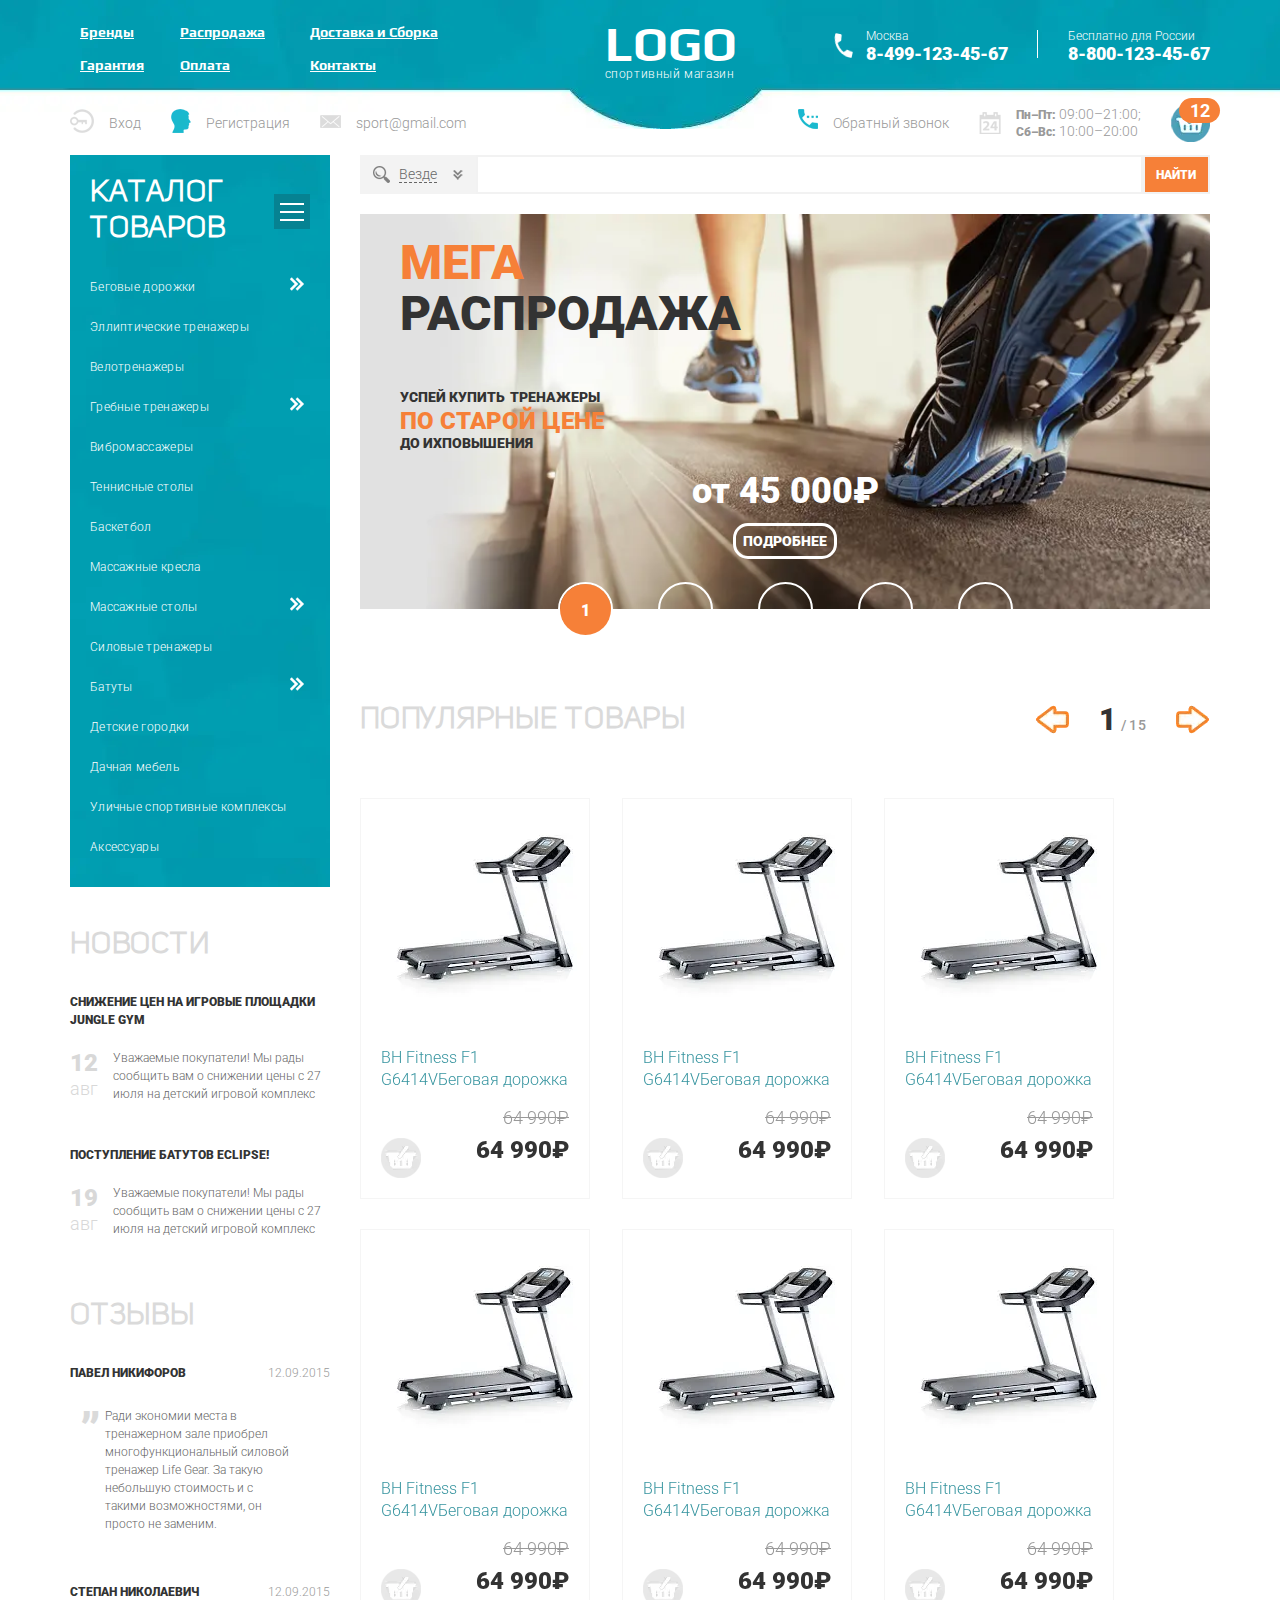
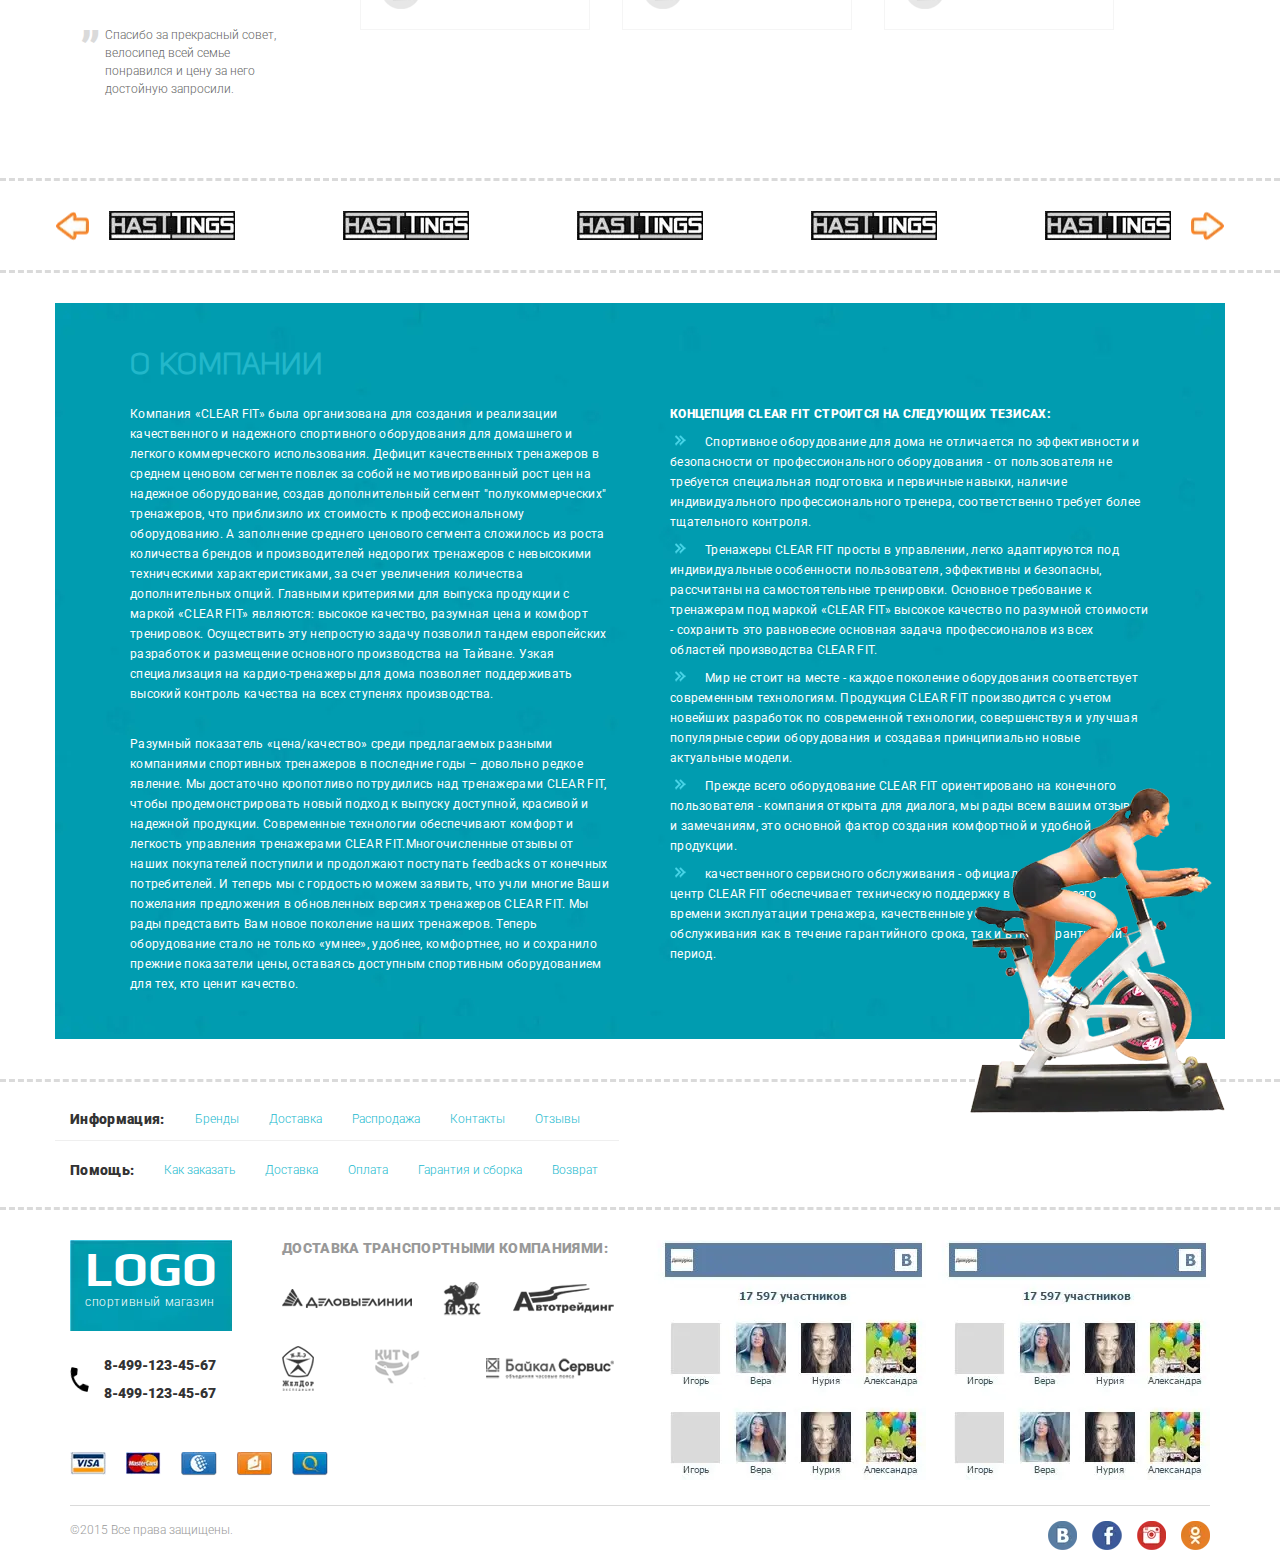
==== commit 628b64c0: "Add files via upload" ====
--- a/index.html
+++ b/index.html
@@ -1,7 +1,7 @@
 <!DOCTYPE html> <html lang="ru"> 	 <head>-	<title>Home</title>+	<title>Главная Logo</title> 	<meta charset="UTF-8"> 	<meta name="format-detection" content="telephone=no"> 	<link rel="stylesheet" href="css/style.min.css">@@ -13,408 +13,2509 @@
 	<body> 		<div class="wrapper"> 			<header class="header">-    <div class="header__container _container">-            <button type="button" class="icon-menu">-                <span></span>-                <span></span>-                <span></span>-            </button>-        <nav class="header__navigation">-            <ul class="header__list">-                <li><a class="header__link " href="about.html">About</a></li>-                <li><a class="header__link " href="gallery.html">Gallery</a></li>-            </ul>-            <a href="#" class="header__logo">-                <picture><source srcset="img/header/logo.svg" type="image/webp"><img src="img/header/logo.svg" alt=""></picture>-            </a>-            <ul class="header__list">-                <li><a class="header__link " href="blog.html">Blog</a></li>-                <li><a class="header__link " href="contact.html">Contact</a></li>-            </ul>-        </nav>-        <div class="header__list-mobile">-            <li><a class="header__link " href="about.html">About</a></li>-            <li><a class="header__link " href="gallery.html">Gallery</a></li>-            <li><a class="header__link " href="blog.html">Blog</a></li>-            <li><a class="header__link " href="contact.html">Contact</a></li>-        </div>-    </div>+	<div class="header__top">+		<div class="header__top-container _container">+			<div class="header__menu menu">+				<button type="button" class="menu__icon icon-menu">+					<span></span>+					<span></span>+					<span></span>+				</button>+				<nav class="menu__body">+					<ul class="menu__list">+						<li class="menu__item"><a href="product.html" class="menu__link ">Бренды</a></li>+						<li class="menu__item"><a href="#" class="menu__link">Распродажа</a></li>+						<li class="menu__item"><a href="#" class="menu__link">Доставка и Сборка</a></li>+						<li class="menu__item"><a href="#" class="menu__link">Гарантия</a></li>+						<li class="menu__item"><a href="#" class="menu__link">Оплата</a></li>+						<li class="menu__item"><a href="#" class="menu__link">Контакты</a></li>+					</ul>+				</nav>+			</div>+			<a href="index.html" class="header__top-logo logo-header">+				<div class="logo-header__logo">Logo</div>+				<div class="logo-header__sub-logo">спортивный магазин</div>+			</a>+			<div class="header__top-call call-header">+				<div class="call-header__row">+					<div  data-da=".menu__list,767,6" class="call-header__item">+						<div class="call-header__mosow">+							<div class="call-header__moscow-iamge">+								<a href="tel:84991234567"><picture><source srcset="img/header/call_top.webp" type="image/webp"><img src="img/header/call_top.png" alt=""></picture></a>+							</div>+							<div class="call-header__moscow-number">+								<span>Москва</span> <br>+								<a href="tel:84991234567">8-499-123-45-67</a>+							</div>+						</div>+					</div>+					<div data-da=".menu__list,479,11" class="call-header__item">+						<div class="call-header__russia">+							<span>Бесплатно для России</span><br>+							<a href="tel:88001234567">8-800-123-45-67</a>+						</div>+					</div>+				</div>+			</div>+		</div>+	</div>+	<div class="header__bottom">+		<div class="header-bottom__container _container">+	        <div class="header__bottom-item">+				<ul class="header__bottom-list">+					<li data-da=".menu__list,479,0" class="header__bottom-link"><a href="#"><picture><source srcset="img/header/1.webp" type="image/webp"><img src="img/header/1.png" alt=""></picture>Вход</a></li>+					<li data-da=".menu__list,479,0"  class="header__bottom-link"><a class="mb" href="#"><picture><source srcset="img/header/2.webp" type="image/webp"><img src="img/header/2.png" alt=""></picture>Регистрация</a></li>+					<li data-da=".menu__list,767,7" class="header__bottom-link"><a href="mailto:sport@gmail.com"><picture><source srcset="img/header/4.webp" type="image/webp"><img src="img/header/4.png" alt=""></picture>sport@gmail.com</a></li>+				</ul>+			</div>+			<div class="header__bottom-item">+				<ul class="header__bottom-list">+					<li  data-da=".menu__list,767,8" class="header__bottom-link"><a href="#"><picture><source srcset="img/header/3.webp" type="image/webp"><img src="img/header/3.png" alt=""></picture>Обратный звонок</a></li>+					<li   class="header__bottom-link"><div data-da=".menu__list,767,9" class="header__bottom-link-pick"><picture><source srcset="img/header/5.webp" type="image/webp"><img src="img/header/5.png" alt=""></picture><div><p><span>Пн–Пт:</span> 09:00–21:00;</p>  <br>+						<p><span>Сб–Вс:</span> 10:00–20:00</p></div></div></li>+					<li class="header__bottom-linked header__bottom-link-basket"><a href="reg.html"><picture><source srcset="img/header/6.webp" type="image/webp"><img src="img/header/6.png" alt=""></picture><span>12</span></a></li>+				</ul>+			</div>+		</div>+	</div> </header> 			<main class="page">-				<section class="main-slider">-					<div class="main-slider__body body-slider _swiper">-						<div class="body__slider-content">-							<div class="body-slider__image">-								<picture><source srcset="img/main/slide-sofa.svg" type="image/webp"><img src="img/main/slide-sofa.svg" alt=""></picture>-							</div>-							<div class="body-slider__content">-								<h1 class="body-slider__content-title">Furniture -									collection</h1>-								<div class="body-slider__content-text">Deep v you probably haven't heard of them banh mi synth actually affogato. Aesthetic lyft ethical drinking vinegar austint-								</div>-							</div>-						</div>-						<div class="body__slider-content">-							<div class="body-slider__image">-								<picture><source srcset="img/main/slide-sofa.svg" type="image/webp"><img src="img/main/slide-sofa.svg" alt=""></picture>-							</div>-							<div class="body-slider__content">-								<div class="body-slider__content-wrap">-									<h1 class="body-slider__content-title">Furniture -										collection</h1>-									<div class="body-slider__content-text">Deep v you probably haven't heard of them banh mi synth actually affogato. Aesthetic lyft ethical drinking vinegar austint+				<div class="page-wrapper">+					<div class="page-wrapper__container _container">+						<div class="psage__left">+								<aside class="page__sidebar">+									<div class="page__sidebar-min-logo logo-side">+										<div class="logo-side__title">Каталог товаров</div>+										<div class="logo-side__burger">+											<button type="button" class="burger-side">+												<span></span>+												<span></span>+												<span></span>+											</button>+										</div>+									</div>+									<div class="page__sidebar-body body-sidebar">+										<ul class="body-sidebar__list">+											<li><a href="#" class="body-sidebar__link body-sidebar__link-hhv">Беговые дорожки</a>+											</li> +											<li><a href="#" class="body-sidebar__link">Эллиптические тренажеры</a></li>+											<li><a href="#" class="body-sidebar__link">Велотренажеры</a></li>+											<li><a href="#" class="body-sidebar__link body-sidebar__link-hhv">Гребные тренажеры</a></li>+											<li><a href="#" class="body-sidebar__link">Вибромассажеры</a></li>+											<li><a href="#" class="body-sidebar__link">Теннисные столы</a></li> +											<li><a href="#" class="body-sidebar__link">Баскетбол</a></li>+											<li><a href="#" class="body-sidebar__link">Массажные кресла</a></li>+											<li><a href="#" class="body-sidebar__link body-sidebar__link-hhv">Массажные столы </a></li> +											<li><a href="#" class="body-sidebar__link">Силовые тренажеры</a></li>+											<li class="body-sidebar__link-hhvv"><a href="#" class="body-sidebar__link body-sidebar__link-hhv">Батуты</a></li>+											<li><a href="#" class="body-sidebar__link">Детские городки</a></li>+											<li><a href="#" class="body-sidebar__link">Дачная мебель</a></li>+											<li><a href="#" class="body-sidebar__link">Уличные спортивные комплексы</a></li>+											<li><a href="#" class="body-sidebar__link">Аксессуары</a></li>+										</ul>+									</div>+							</aside>+							<aside class="news-reviews">+								<div class="news">+									<a href="#" class="news__title _title-aside">Новости</a>+									<div class="news__top">+										<a href="#" class="news__title-main">Снижение цен на игровые площадки +											Jungle Gym</a>+										<div class="news__row">+											<div class="news__row-data"><span class="news__row-data-1">12</span><span class="news__row-data-2">авг</span></div>+											<div class="news__content">Уважаемые покупатели!+												Мы рады сообщить вам о снижении +												цены с 27 июля на детский игровой +												комплекс</div>+										</div>+									</div>+									<div class="news__bottom">+										<a href="#" class="news__title-main">Поступление батутов Eclipse!</a>+										<div class="news__row">+											<div class="news__row-data"><span class="news__row-data-1">19</span><span class="news__row-data-2">авг</span></div>+											<div class="news__content">Уважаемые покупатели!+												Мы рады сообщить вам о снижении +												цены с 27 июля на детский игровой +												комплекс</div>+										</div> 									</div> 								</div>+								<div class="reviews">+									<a href="#" class="reviews__title _title-aside">Отзывы</a>+									<a href="#" class="reviews__human">+										<div class="reviews__human-name-data">+											<div class="reviews__human-name">Павел Никифоров</div>+											<div class="reviews__human-data">12.09.2015</div>+										</div>+										<div class="reviews__human-text">Ради экономии места в тренажерном +											зале приобрел многофункциональный +											силовой тренажер Life Gear. За такую +											небольшую стоимость и с такими +											возможностями, он просто не +											заменим. </div>+									</a>+									<a href="#" class="reviews__human">+										<div class="reviews__human-name-data">+											<div class="reviews__human-name">Степан Николаевич</div>+											<div class="reviews__human-data">12.09.2015</div>+										</div>+										<div class="reviews__human-text">Спасибо за прекрасный совет, +											велосипед всей семье понравился +											и цену за него достойную запросили.</div>+									</a>+								</div>+							</aside> 							</div>-						</div>-						<div class="body__slider-content">-							<div class="body-slider__image">-								<picture><source srcset="img/main/slide-sofa.svg" type="image/webp"><img src="img/main/slide-sofa.svg" alt=""></picture>+						<div class="page__body">+							<form action="#" class="form page-search">+								<div class="page__search-row">+									<div class="page-search__search search-page">+										<div class="search-page__title"><span class="search-page__title-text">Везде</span><span data-text="Выбрано: " class="search-page__title-num"></span></div>+										<div class="search-page__check check-search">+											<div class="check-search__row">+												<ul class="check-search__list">+													<li>													<label class="check-search__checkbox checkbox">+														<input data-error="Ошибка" class="checkbox__input" type="checkbox" value="1" name="form[]">+														<span class="checkbox__text"><span>Беговые дорожки</span></span>+													</label>+												    </li>+													<li>													<label class="checkbox check-search__checkbox">+														<input data-error="Ошибка" class="checkbox__input" type="checkbox" value="1" name="form[]">+														<span class="checkbox__text"><span>Эллиптические тренажеры</span></span>+													</label>+												    </li>+													<li>													<label class="checkbox check-search__checkbox">+														<input data-error="Ошибка" class="checkbox__input" type="checkbox" value="1" name="form[]">+														<span class="checkbox__text"><span>Велотренажеры</span></span>+													</label>+												    </li>+													<li>													<label class="checkbox check-search__checkbox">+														<input data-error="Ошибка" class="checkbox__input" type="checkbox" value="1" name="form[]">+														<span class="checkbox__text"><span>Гребные тренажеры</span></span>+													</label>+												    </li>+													<li>													<label class="checkbox check-search__checkbox">+														<input data-error="Ошибка" class="checkbox__input" type="checkbox" value="1" name="form[]">+														<span class="checkbox__text"><span>Вибромассажеры</span></span>+													</label>+												    </li>+												</ul>+												<ul class="check-search__list">+													<li>													<label class="check-search__checkbox checkbox">+														<input data-error="Ошибка" class="checkbox__input" type="checkbox" value="1" name="form[]">+														<span class="checkbox__text"><span>Беговые дорожки</span></span>+													</label>+												    </li>+													<li>													<label class="checkbox check-search__checkbox">+														<input data-error="Ошибка" class="checkbox__input" type="checkbox" value="1" name="form[]">+														<span class="checkbox__text"><span>Эллиптические тренажеры</span></span>+													</label>+												    </li>+													<li>													<label class="checkbox check-search__checkbox">+														<input data-error="Ошибка" class="checkbox__input" type="checkbox" value="1" name="form[]">+														<span class="checkbox__text"><span>Велотренажеры</span></span>+													</label>+												    </li>+													<li>													<label class="checkbox check-search__checkbox">+														<input data-error="Ошибка" class="checkbox__input" type="checkbox" value="1" name="form[]">+														<span class="checkbox__text"><span>Гребные тренажеры</span></span>+													</label>+												    </li>+													<li>													<label class="checkbox check-search__checkbox">+														<input data-error="Ошибка" class="checkbox__input" type="checkbox" value="1" name="form[]">+														<span class="checkbox__text"><span>Вибромассажеры</span></span>+													</label>+												    </li>+												</ul>+												<ul class="check-search__list">+													<li>													<label class="check-search__checkbox checkbox">+														<input data-error="Ошибка" class="checkbox__input" type="checkbox" value="1" name="form[]">+														<span class="checkbox__text"><span>Беговые дорожки</span></span>+													</label>+												    </li>+													<li>													<label class="checkbox check-search__checkbox">+														<input data-error="Ошибка" class="checkbox__input" type="checkbox" value="1" name="form[]">+														<span class="checkbox__text"><span>Эллиптические тренажеры</span></span>+													</label>+												    </li>+													<li>													<label class="checkbox check-search__checkbox">+														<input data-error="Ошибка" class="checkbox__input" type="checkbox" value="1" name="form[]">+														<span class="checkbox__text"><span>Велотренажеры</span></span>+													</label>+												    </li>+													<li>													<label class="checkbox check-search__checkbox">+														<input data-error="Ошибка" class="checkbox__input" type="checkbox" value="1" name="form[]">+														<span class="checkbox__text"><span>Гребные тренажеры</span></span>+													</label>+												    </li>+													<li>													<label class="checkbox check-search__checkbox">+														<input data-error="Ошибка" class="checkbox__input" type="checkbox" value="1" name="form[]">+														<span class="checkbox__text"><span>Вибромассажеры</span></span>+													</label>+												    </li>+												</ul>+											</div>+										</div>+									</div>+									<input autocomplete="off" type="text" name="form[]" data-error="#" data-value="" class="input page-search__inpit">+									<button type="submit" class="page-search__button btn">Найти</button>+								</div>+							</form>+							<div data-da=".psage__left,991.98,0" class="main-slider">+								<div class="main-slider__body _swiper">+									<div class="main-slider__item">+										<div class="main-slider__content content-slider">+											<div class="content-slider__title">+												<span class="content-slider__title-1">Мега</span>+												<p class="content-slider__title-2">распродажа</p>+											</div>+											<div class="content-slider__information">+												<p class="content-slider__information-1">Успей купить<span>тренажеры</span></p>+												<p class="content-slider__information-2">по старой цене</p>+												<p class="content-slider__information-3">до их<span>повышения</span></p>+											</div>+											<div class="content-slider__price">+												<div class="content-slider__sum rub">от <span>45 000</span></div>+												<div class="content-slider__btn">+													<a href="#" class="content-slider__button">Подробнее</a>+												</div>+											</div>+										</div>+										<div class="main-slider__image _ibg"><picture><source srcset="img/main/image_slider.webp" type="image/webp"><img src="img/main/image_slider.png" alt=""></picture></div>+									</div>+									<div class="main-slider__item">+										<div class="main-slider__content content-slider">+											<div class="content-slider__title">+												<span class="content-slider__title-1"></span>+												<p class="content-slider__title-2">распродажа</p>+											</div>+											<div class="content-slider__information">+												<p class="content-slider__information-1">Успей купить<span>тренажеры</span></p>+												<p class="content-slider__information-2">по старой цене</p>+												<p class="content-slider__information-3">до их<span>повышения</span></p>+											</div>+											<div class="content-slider__price">+												<div class="content-slider__sum rub">от <span>45 000</span></div>+												<div class="content-slider__btn">+													<a href="#" class="content-slider__button">Подробнее</a>+												</div>+											</div>+										</div>+										<div class="main-slider__image _ibg"><picture><source srcset="img/main/image_slider.webp" type="image/webp"><img src="img/main/image_slider.png" alt=""></picture></div>+									</div>+									<div class="main-slider__item">+										<div class="main-slider__content content-slider">+											<div class="content-slider__title">+												<span class="content-slider__title-1">Мега</span>+												<p class="content-slider__title-2">распродажа</p>+											</div>+											<div class="content-slider__information">+												<p class="content-slider__information-1">Успей купить<span>тренажеры</span></p>+												<p class="content-slider__information-2">по старой цене</p>+												<p class="content-slider__information-3">до их<span>повышения</span></p>+											</div>+											<div class="content-slider__price">+												<div class="content-slider__sum rub">от <span>45 000</span></div>+												<div class="content-slider__btn">+													<a href="#" class="content-slider__button">Подробнее</a>+												</div>+											</div>+										</div>+										<div class="main-slider__image _ibg"><picture><source srcset="img/main/image_slider.webp" type="image/webp"><img src="img/main/image_slider.png" alt=""></picture></div>+									</div>+									<div class="main-slider__item">+										<div class="main-slider__content content-slider">+											<div class="content-slider__title">+												<span class="content-slider__title-1"></span>+												<p class="content-slider__title-2">распродажа</p>+											</div>+											<div class="content-slider__information">+												<p class="content-slider__information-1">Успей купить<span>тренажеры</span></p>+												<p class="content-slider__information-2">по старой цене</p>+												<p class="content-slider__information-3">до их<span>повышения</span></p>+											</div>+											<div class="content-slider__price">+												<div class="content-slider__sum rub">от <span>45 000</span></div>+												<div class="content-slider__btn">+													<a href="#" class="content-slider__button">Подробнее</a>+												</div>+											</div>+										</div>+										<div class="main-slider__image _ibg"><picture><source srcset="img/main/image_slider.webp" type="image/webp"><img src="img/main/image_slider.png" alt=""></picture></div>+									</div>+									<div class="main-slider__item">+										<div class="main-slider__content content-slider">+											<div class="content-slider__title">+												<span class="content-slider__title-1">Мега</span>+												<p class="content-slider__title-2">распродажа</p>+											</div>+											<div class="content-slider__information">+												<p class="content-slider__information-1">Успей купить<span>тренажеры</span></p>+												<p class="content-slider__information-2">по старой цене</p>+												<p class="content-slider__information-3">до их<span>повышения</span></p>+											</div>+											<div class="content-slider__price">+												<div class="content-slider__sum rub">от <span>45 000</span></div>+												<div class="content-slider__btn">+													<a href="#" class="content-slider__button">Подробнее</a>+												</div>+											</div>+										</div>+										<div class="main-slider__image _ibg"><picture><source srcset="img/main/image_slider.webp" type="image/webp"><img src="img/main/image_slider.png" alt=""></picture></div>+									</div>+								</div>+								<div class="main-slider__pagination"></div> 							</div>-							<div class="body-slider__content">-								<h1 class="body-slider__content-title">Furniture -									collection</h1>-								<div class="body-slider__content-text">Deep v you probably haven't heard of them banh mi synth actually affogato. Aesthetic lyft ethical drinking vinegar austint+							<div class="main-products products-slider">+								<div class="products-slider__info">+									<a href="#" class="products-slider__title _title-aside">Популярные товары</a>+									<div class="products-slider__arrows">+										<div class="products-slider__prev"><picture><source srcset="img/main/not_hover_arrow.webp" type="image/webp"><img src="img/main/not_hover_arrow.png" alt=""></picture></div>+										<div class="products-slider__quantity"></div>+										<div class="products-slider__next"><picture><source srcset="img/main/not_hover_arrow.webp" type="image/webp"><img src="img/main/not_hover_arrow.png" alt=""></picture></div>+									</div>+								</div>+								<div class="al-slider__body slider-producted _swiper">+										<div class="slider-producted__item-products">+											<div class="slider-producted__row"></div>+												<div class="slider-producted__item-producted">+													<a href="pageproduct.html" class="slider-producted__image"><picture><source srcset="img/main/a1.webp" type="image/webp"><img src="img/main/a1.jpg" alt=""></picture></a>+													<a href="pageproduct.html" class="slider-producted__title"><span class="slider-product__title-1">BH Fitness F1 G6414V</span><span>Беговая дорожка</span></a>+													<div class="slider-producted__old-price rub">64 990</div>+													<div class="slider-producted__price">+														<a href="pageproduct.html" class="slider-producted__price-image"><picture><source srcset="img/main/dark-buy.webp" type="image/webp"><img src="img/main/dark-buy.png" alt=""></picture></a>+														<a href="#" class="slider-producted__price-price rub">64 990</a>+													</div>+													<a href="pageproduct.html" class="product-hover">+														<div class="product-hover__title"><span class="product-hover__title-1">BH Fitness F1 G6414V</span><span>Беговая дорожка</span></div>+														<div class="product-hover__type"><span>Тип беговой дорожки: </span> <span class="_orange-color">Электрическая</span></div>+														<div class="product-hover__speed"><span>Скорость движения (км/ч):</span><span class="_orange-color">22</span></div>+														<div class="product-hover__fold"><span>Складывание:</span><span class="_orange-color">Есть</span></div>+														<div class="product-hover__cor"><picture><source srcset="img/main/designer_idiot.webp" type="image/webp"><img src="img/main/designer_idiot.png" alt=""></picture></div>+														<div class="slider-producted__old-price product-hover-old rub">64 990</div>+														<div class="product-hover__price">+															<div class="product-hover__price-button">в наличии</div>+															<div class="product-hover__price-price rub">64 990</div>+														</div>+													</a>+												</div>+												<div class="slider-producted__item-producted">+													<a href="pageproduct.html" class="slider-producted__image"><picture><source srcset="img/main/a1.webp" type="image/webp"><img src="img/main/a1.jpg" alt=""></picture></a>+													<a href="pageproduct.html" class="slider-producted__title"><span class="slider-product__title-1">BH Fitness F1 G6414V</span><span>Беговая дорожка</span></a>+													<div class="slider-producted__old-price rub">64 990</div>+													<div class="slider-producted__price">+														<a href="pageproduct.html" class="slider-producted__price-image"><picture><source srcset="img/main/dark-buy.webp" type="image/webp"><img src="img/main/dark-buy.png" alt=""></picture></a>+														<a href="pageproduct.html" class="slider-producted__price-price rub">64 990</a>+													</div>+													<a href="pageproduct.html" class="product-hover">+														<div class="product-hover__title"><span class="product-hover__title-1">BH Fitness F1 G6414V</span><span>Беговая дорожка</span></div>+														<div class="product-hover__type"><span>Тип беговой дорожки: </span> <span class="_orange-color">Электрическая</span></div>+														<div class="product-hover__speed"><span>Скорость движения (км/ч):</span><span class="_orange-color">22</span></div>+														<div class="product-hover__fold"><span>Складывание:</span><span class="_orange-color">Есть</span></div>+														<div class="product-hover__cor"><picture><source srcset="img/main/designer_idiot.webp" type="image/webp"><img src="img/main/designer_idiot.png" alt=""></picture></div>+														<div class="slider-producted__old-price product-hover-old rub">64 990</div>+														<div class="product-hover__price">+															<div class="product-hover__price-button">в наличии</div>+															<div class="product-hover__price-price rub">64 990</div>+														</div>+													</a>+												</div>+												<div class="slider-producted__item-producted">+													<a href="pageproduct.html" class="slider-producted__image"><picture><source srcset="img/main/a1.webp" type="image/webp"><img src="img/main/a1.jpg" alt=""></picture></a>+													<a href="pageproduct.html" class="slider-producted__title"><span class="slider-product__title-1">BH Fitness F1 G6414V</span><span>Беговая дорожка</span></a>+													<div class="slider-producted__old-price rub">64 990</div>+													<div class="slider-producted__price">+														<a href="pageproduct.html" class="slider-producted__price-image"><picture><source srcset="img/main/dark-buy.webp" type="image/webp"><img src="img/main/dark-buy.png" alt=""></picture></a>+														<a href="pageproduct.html" class="slider-producted__price-price rub">64 990</a>+													</div>+													<a href="pageproduct.html" class="product-hover">+														<div class="product-hover__title"><span class="product-hover__title-1">BH Fitness F1 G6414V</span><span>Беговая дорожка</span></div>+														<div class="product-hover__type"><span>Тип беговой дорожки: </span> <span class="_orange-color">Электрическая</span></div>+														<div class="product-hover__speed"><span>Скорость движения (км/ч):</span><span class="_orange-color">22</span></div>+														<div class="product-hover__fold"><span>Складывание:</span><span class="_orange-color">Есть</span></div>+														<div class="product-hover__cor"><picture><source srcset="img/main/designer_idiot.webp" type="image/webp"><img src="img/main/designer_idiot.png" alt=""></picture></div>+														<div class="slider-producted__old-price product-hover-old rub">64 990</div>+														<div class="product-hover__price">+															<div class="product-hover__price-button">в наличии</div>+															<div class="product-hover__price-price rub">64 990</div>+														</div>+													</a>+												</div>+												<div class="slider-producted__item-producted">+													<a href="pageproduct.html" class="slider-producted__image"><picture><source srcset="img/main/a1.webp" type="image/webp"><img src="img/main/a1.jpg" alt=""></picture></a>+													<a href="pageproduct.html" class="slider-producted__title"><span class="slider-product__title-1">BH Fitness F1 G6414V</span><span>Беговая дорожка</span></a>+													<div class="slider-producted__old-price rub">64 990</div>+													<div class="slider-producted__price">+														<a href="pageproduct.html" class="slider-producted__price-image"><picture><source srcset="img/main/dark-buy.webp" type="image/webp"><img src="img/main/dark-buy.png" alt=""></picture></a>+														<a href="pageproduct.html" class="slider-producted__price-price rub">64 990</a>+													</div>+													<a href="pageproduct.html" class="product-hover">+														<div class="product-hover__title"><span class="product-hover__title-1">BH Fitness F1 G6414V</span><span>Беговая дорожка</span></div>+														<div class="product-hover__type"><span>Тип беговой дорожки: </span> <span class="_orange-color">Электрическая</span></div>+														<div class="product-hover__speed"><span>Скорость движения (км/ч):</span><span class="_orange-color">22</span></div>+														<div class="product-hover__fold"><span>Складывание:</span><span class="_orange-color">Есть</span></div>+														<div class="product-hover__cor"><picture><source srcset="img/main/designer_idiot.webp" type="image/webp"><img src="img/main/designer_idiot.png" alt=""></picture></div>+														<div class="slider-producted__old-price product-hover-old rub">64 990</div>+														<div class="product-hover__price">+															<div class="product-hover__price-button">в наличии</div>+															<div class="product-hover__price-price rub">64 990</div>+														</div>+													</a>+												</div>+												<div class="slider-producted__item-producted">+													<a href="pageproduct.html" class="slider-producted__image"><picture><source srcset="img/main/a1.webp" type="image/webp"><img src="img/main/a1.jpg" alt=""></picture></a>+													<a href="pageproduct.html" class="slider-producted__title"><span class="slider-product__title-1">BH Fitness F1 G6414V</span><span>Беговая дорожка</span></a>+													<div class="slider-producted__old-price rub">64 990</div>+													<div class="slider-producted__price">+														<a href="pageproduct.html" class="slider-producted__price-image"><picture><source srcset="img/main/dark-buy.webp" type="image/webp"><img src="img/main/dark-buy.png" alt=""></picture></a>+														<a href="pageproduct.html" class="slider-producted__price-price rub">64 990</a>+													</div>+													<a href="pageproduct.html" class="product-hover">+														<div class="product-hover__title"><span class="product-hover__title-1">BH Fitness F1 G6414V</span><span>Беговая дорожка</span></div>+														<div class="product-hover__type"><span>Тип беговой дорожки: </span> <span class="_orange-color">Электрическая</span></div>+														<div class="product-hover__speed"><span>Скорость движения (км/ч):</span><span class="_orange-color">22</span></div>+														<div class="product-hover__fold"><span>Складывание:</span><span class="_orange-color">Есть</span></div>+														<div class="product-hover__cor"><picture><source srcset="img/main/designer_idiot.webp" type="image/webp"><img src="img/main/designer_idiot.png" alt=""></picture></div>+														<div class="slider-producted__old-price product-hover-old rub">64 990</div>+														<div class="product-hover__price">+															<div class="product-hover__price-button">в наличии</div>+															<div class="product-hover__price-price rub">64 990</div>+														</div>+													</a>+												</div>+												<div class="slider-producted__item-producted">+													<a href="pageproduct.html" class="slider-producted__image"><picture><source srcset="img/main/a1.webp" type="image/webp"><img src="img/main/a1.jpg" alt=""></picture></a>+													<a href="pageproduct.html" class="slider-producted__title"><span class="slider-product__title-1">BH Fitness F1 G6414V</span><span>Беговая дорожка</span></a>+													<div class="slider-producted__old-price rub">64 990</div>+													<div class="slider-producted__price">+														<a href="pageproduct.html" class="slider-producted__price-image"><picture><source srcset="img/main/dark-buy.webp" type="image/webp"><img src="img/main/dark-buy.png" alt=""></picture></a>+														<a href="pageproduct.html" class="slider-producted__price-price rub">64 990</a>+													</div>+													<a href="pageproduct.html" class="product-hover">+														<div class="product-hover__title"><span class="product-hover__title-1">BH Fitness F1 G6414V</span><span>Беговая дорожка</span></div>+														<div class="product-hover__type"><span>Тип беговой дорожки: </span> <span class="_orange-color">Электрическая</span></div>+														<div class="product-hover__speed"><span>Скорость движения (км/ч):</span><span class="_orange-color">22</span></div>+														<div class="product-hover__fold"><span>Складывание:</span><span class="_orange-color">Есть</span></div>+														<div class="product-hover__cor"><picture><source srcset="img/main/designer_idiot.webp" type="image/webp"><img src="img/main/designer_idiot.png" alt=""></picture></div>+														<div class="slider-producted__old-price product-hover-old rub">64 990</div>+														<div class="product-hover__price">+															<div class="product-hover__price-button">в наличии</div>+															<div class="product-hover__price-price rub">64 990</div>+														</div>+													</a>+												</div>											+										</div>+										<div class="slider-producted__item-products">+											<div class="slider-producted__row"></div>+												<div class="slider-producted__item-producted">+													<a href="pageproduct.html" class="slider-producted__image"><picture><source srcset="img/main/a1.webp" type="image/webp"><img src="img/main/a1.jpg" alt=""></picture></a>+													<a href="pageproduct.html" class="slider-producted__title"><span class="slider-product__title-1">BH Fitness F1 G6414V</span><span>Беговая дорожка</span></a>+													<div class="slider-producted__old-price rub">64 990</div>+													<div class="slider-producted__price">+														<a href="pageproduct.html" class="slider-producted__price-image"><picture><source srcset="img/main/dark-buy.webp" type="image/webp"><img src="img/main/dark-buy.png" alt=""></picture></a>+														<a href="#" class="slider-producted__price-price rub">64 990</a>+													</div>+													<a href="pageproduct.html" class="product-hover">+														<div class="product-hover__title"><span class="product-hover__title-1">BH Fitness F1 G6414V</span><span>Беговая дорожка</span></div>+														<div class="product-hover__type"><span>Тип беговой дорожки: </span> <span class="_orange-color">Электрическая</span></div>+														<div class="product-hover__speed"><span>Скорость движения (км/ч):</span><span class="_orange-color">22</span></div>+														<div class="product-hover__fold"><span>Складывание:</span><span class="_orange-color">Есть</span></div>+														<div class="product-hover__cor"><picture><source srcset="img/main/designer_idiot.webp" type="image/webp"><img src="img/main/designer_idiot.png" alt=""></picture></div>+														<div class="slider-producted__old-price product-hover-old rub">64 990</div>+														<div class="product-hover__price">+															<div class="product-hover__price-button">в наличии</div>+															<div class="product-hover__price-price rub">64 990</div>+														</div>+													</a>+												</div>+												<div class="slider-producted__item-producted">+													<a href="pageproduct.html" class="slider-producted__image"><picture><source srcset="img/main/a1.webp" type="image/webp"><img src="img/main/a1.jpg" alt=""></picture></a>+													<a href="pageproduct.html" class="slider-producted__title"><span class="slider-product__title-1">BH Fitness F1 G6414V</span><span>Беговая дорожка</span></a>+													<div class="slider-producted__old-price rub">64 990</div>+													<div class="slider-producted__price">+														<a href="pageproduct.html" class="slider-producted__price-image"><picture><source srcset="img/main/dark-buy.webp" type="image/webp"><img src="img/main/dark-buy.png" alt=""></picture></a>+														<a href="pageproduct.html" class="slider-producted__price-price rub">64 990</a>+													</div>+													<a href="pageproduct.html" class="product-hover">+														<div class="product-hover__title"><span class="product-hover__title-1">BH Fitness F1 G6414V</span><span>Беговая дорожка</span></div>+														<div class="product-hover__type"><span>Тип беговой дорожки: </span> <span class="_orange-color">Электрическая</span></div>+														<div class="product-hover__speed"><span>Скорость движения (км/ч):</span><span class="_orange-color">22</span></div>+														<div class="product-hover__fold"><span>Складывание:</span><span class="_orange-color">Есть</span></div>+														<div class="product-hover__cor"><picture><source srcset="img/main/designer_idiot.webp" type="image/webp"><img src="img/main/designer_idiot.png" alt=""></picture></div>+														<div class="slider-producted__old-price product-hover-old rub">64 990</div>+														<div class="product-hover__price">+															<div class="product-hover__price-button">в наличии</div>+															<div class="product-hover__price-price rub">64 990</div>+														</div>+													</a>+												</div>+												<div class="slider-producted__item-producted">+													<a href="pageproduct.html" class="slider-producted__image"><picture><source srcset="img/main/a1.webp" type="image/webp"><img src="img/main/a1.jpg" alt=""></picture></a>+													<a href="pageproduct.html" class="slider-producted__title"><span class="slider-product__title-1">BH Fitness F1 G6414V</span><span>Беговая дорожка</span></a>+													<div class="slider-producted__old-price rub">64 990</div>+													<div class="slider-producted__price">+														<a href="pageproduct.html" class="slider-producted__price-image"><picture><source srcset="img/main/dark-buy.webp" type="image/webp"><img src="img/main/dark-buy.png" alt=""></picture></a>+														<a href="pageproduct.html" class="slider-producted__price-price rub">64 990</a>+													</div>+													<a href="pageproduct.html" class="product-hover">+														<div class="product-hover__title"><span class="product-hover__title-1">BH Fitness F1 G6414V</span><span>Беговая дорожка</span></div>+														<div class="product-hover__type"><span>Тип беговой дорожки: </span> <span class="_orange-color">Электрическая</span></div>+														<div class="product-hover__speed"><span>Скорость движения (км/ч):</span><span class="_orange-color">22</span></div>+														<div class="product-hover__fold"><span>Складывание:</span><span class="_orange-color">Есть</span></div>+														<div class="product-hover__cor"><picture><source srcset="img/main/designer_idiot.webp" type="image/webp"><img src="img/main/designer_idiot.png" alt=""></picture></div>+														<div class="slider-producted__old-price product-hover-old rub">64 990</div>+														<div class="product-hover__price">+															<div class="product-hover__price-button">в наличии</div>+															<div class="product-hover__price-price rub">64 990</div>+														</div>+													</a>+												</div>+												<div class="slider-producted__item-producted">+													<a href="pageproduct.html" class="slider-producted__image"><picture><source srcset="img/main/a1.webp" type="image/webp"><img src="img/main/a1.jpg" alt=""></picture></a>+													<a href="pageproduct.html" class="slider-producted__title"><span class="slider-product__title-1">BH Fitness F1 G6414V</span><span>Беговая дорожка</span></a>+													<div class="slider-producted__old-price rub">64 990</div>+													<div class="slider-producted__price">+														<a href="pageproduct.html" class="slider-producted__price-image"><picture><source srcset="img/main/dark-buy.webp" type="image/webp"><img src="img/main/dark-buy.png" alt=""></picture></a>+														<a href="pageproduct.html" class="slider-producted__price-price rub">64 990</a>+													</div>+													<a href="pageproduct.html" class="product-hover">+														<div class="product-hover__title"><span class="product-hover__title-1">BH Fitness F1 G6414V</span><span>Беговая дорожка</span></div>+														<div class="product-hover__type"><span>Тип беговой дорожки: </span> <span class="_orange-color">Электрическая</span></div>+														<div class="product-hover__speed"><span>Скорость движения (км/ч):</span><span class="_orange-color">22</span></div>+														<div class="product-hover__fold"><span>Складывание:</span><span class="_orange-color">Есть</span></div>+														<div class="product-hover__cor"><picture><source srcset="img/main/designer_idiot.webp" type="image/webp"><img src="img/main/designer_idiot.png" alt=""></picture></div>+														<div class="slider-producted__old-price product-hover-old rub">64 990</div>+														<div class="product-hover__price">+															<div class="product-hover__price-button">в наличии</div>+															<div class="product-hover__price-price rub">64 990</div>+														</div>+													</a>+												</div>+												<div class="slider-producted__item-producted">+													<a href="pageproduct.html" class="slider-producted__image"><picture><source srcset="img/main/a1.webp" type="image/webp"><img src="img/main/a1.jpg" alt=""></picture></a>+													<a href="pageproduct.html" class="slider-producted__title"><span class="slider-product__title-1">BH Fitness F1 G6414V</span><span>Беговая дорожка</span></a>+													<div class="slider-producted__old-price rub">64 990</div>+													<div class="slider-producted__price">+														<a href="pageproduct.html" class="slider-producted__price-image"><picture><source srcset="img/main/dark-buy.webp" type="image/webp"><img src="img/main/dark-buy.png" alt=""></picture></a>+														<a href="pageproduct.html" class="slider-producted__price-price rub">64 990</a>+													</div>+													<a href="pageproduct.html" class="product-hover">+														<div class="product-hover__title"><span class="product-hover__title-1">BH Fitness F1 G6414V</span><span>Беговая дорожка</span></div>+														<div class="product-hover__type"><span>Тип беговой дорожки: </span> <span class="_orange-color">Электрическая</span></div>+														<div class="product-hover__speed"><span>Скорость движения (км/ч):</span><span class="_orange-color">22</span></div>+														<div class="product-hover__fold"><span>Складывание:</span><span class="_orange-color">Есть</span></div>+														<div class="product-hover__cor"><picture><source srcset="img/main/designer_idiot.webp" type="image/webp"><img src="img/main/designer_idiot.png" alt=""></picture></div>+														<div class="slider-producted__old-price product-hover-old rub">64 990</div>+														<div class="product-hover__price">+															<div class="product-hover__price-button">в наличии</div>+															<div class="product-hover__price-price rub">64 990</div>+														</div>+													</a>+												</div>+												<div class="slider-producted__item-producted">+													<a href="pageproduct.html" class="slider-producted__image"><picture><source srcset="img/main/a1.webp" type="image/webp"><img src="img/main/a1.jpg" alt=""></picture></a>+													<a href="pageproduct.html" class="slider-producted__title"><span class="slider-product__title-1">BH Fitness F1 G6414V</span><span>Беговая дорожка</span></a>+													<div class="slider-producted__old-price rub">64 990</div>+													<div class="slider-producted__price">+														<a href="pageproduct.html" class="slider-producted__price-image"><picture><source srcset="img/main/dark-buy.webp" type="image/webp"><img src="img/main/dark-buy.png" alt=""></picture></a>+														<a href="pageproduct.html" class="slider-producted__price-price rub">64 990</a>+													</div>+													<a href="pageproduct.html" class="product-hover">+														<div class="product-hover__title"><span class="product-hover__title-1">BH Fitness F1 G6414V</span><span>Беговая дорожка</span></div>+														<div class="product-hover__type"><span>Тип беговой дорожки: </span> <span class="_orange-color">Электрическая</span></div>+														<div class="product-hover__speed"><span>Скорость движения (км/ч):</span><span class="_orange-color">22</span></div>+														<div class="product-hover__fold"><span>Складывание:</span><span class="_orange-color">Есть</span></div>+														<div class="product-hover__cor"><picture><source srcset="img/main/designer_idiot.webp" type="image/webp"><img src="img/main/designer_idiot.png" alt=""></picture></div>+														<div class="slider-producted__old-price product-hover-old rub">64 990</div>+														<div class="product-hover__price">+															<div class="product-hover__price-button">в наличии</div>+															<div class="product-hover__price-price rub">64 990</div>+														</div>+													</a>+												</div>											+										</div>+										<div class="slider-producted__item-products">+											<div class="slider-producted__row"></div>+												<div class="slider-producted__item-producted">+													<a href="pageproduct.html" class="slider-producted__image"><picture><source srcset="img/main/a1.webp" type="image/webp"><img src="img/main/a1.jpg" alt=""></picture></a>+													<a href="pageproduct.html" class="slider-producted__title"><span class="slider-product__title-1">BH Fitness F1 G6414V</span><span>Беговая дорожка</span></a>+													<div class="slider-producted__old-price rub">64 990</div>+													<div class="slider-producted__price">+														<a href="pageproduct.html" class="slider-producted__price-image"><picture><source srcset="img/main/dark-buy.webp" type="image/webp"><img src="img/main/dark-buy.png" alt=""></picture></a>+														<a href="#" class="slider-producted__price-price rub">64 990</a>+													</div>+													<a href="pageproduct.html" class="product-hover">+														<div class="product-hover__title"><span class="product-hover__title-1">BH Fitness F1 G6414V</span><span>Беговая дорожка</span></div>+														<div class="product-hover__type"><span>Тип беговой дорожки: </span> <span class="_orange-color">Электрическая</span></div>+														<div class="product-hover__speed"><span>Скорость движения (км/ч):</span><span class="_orange-color">22</span></div>+														<div class="product-hover__fold"><span>Складывание:</span><span class="_orange-color">Есть</span></div>+														<div class="product-hover__cor"><picture><source srcset="img/main/designer_idiot.webp" type="image/webp"><img src="img/main/designer_idiot.png" alt=""></picture></div>+														<div class="slider-producted__old-price product-hover-old rub">64 990</div>+														<div class="product-hover__price">+															<div class="product-hover__price-button">в наличии</div>+															<div class="product-hover__price-price rub">64 990</div>+														</div>+													</a>+												</div>+												<div class="slider-producted__item-producted">+													<a href="pageproduct.html" class="slider-producted__image"><picture><source srcset="img/main/a1.webp" type="image/webp"><img src="img/main/a1.jpg" alt=""></picture></a>+													<a href="pageproduct.html" class="slider-producted__title"><span class="slider-product__title-1">BH Fitness F1 G6414V</span><span>Беговая дорожка</span></a>+													<div class="slider-producted__old-price rub">64 990</div>+													<div class="slider-producted__price">+														<a href="pageproduct.html" class="slider-producted__price-image"><picture><source srcset="img/main/dark-buy.webp" type="image/webp"><img src="img/main/dark-buy.png" alt=""></picture></a>+														<a href="pageproduct.html" class="slider-producted__price-price rub">64 990</a>+													</div>+													<a href="pageproduct.html" class="product-hover">+														<div class="product-hover__title"><span class="product-hover__title-1">BH Fitness F1 G6414V</span><span>Беговая дорожка</span></div>+														<div class="product-hover__type"><span>Тип беговой дорожки: </span> <span class="_orange-color">Электрическая</span></div>+														<div class="product-hover__speed"><span>Скорость движения (км/ч):</span><span class="_orange-color">22</span></div>+														<div class="product-hover__fold"><span>Складывание:</span><span class="_orange-color">Есть</span></div>+														<div class="product-hover__cor"><picture><source srcset="img/main/designer_idiot.webp" type="image/webp"><img src="img/main/designer_idiot.png" alt=""></picture></div>+														<div class="slider-producted__old-price product-hover-old rub">64 990</div>+														<div class="product-hover__price">+															<div class="product-hover__price-button">в наличии</div>+															<div class="product-hover__price-price rub">64 990</div>+														</div>+													</a>+												</div>+												<div class="slider-producted__item-producted">+													<a href="pageproduct.html" class="slider-producted__image"><picture><source srcset="img/main/a1.webp" type="image/webp"><img src="img/main/a1.jpg" alt=""></picture></a>+													<a href="pageproduct.html" class="slider-producted__title"><span class="slider-product__title-1">BH Fitness F1 G6414V</span><span>Беговая дорожка</span></a>+													<div class="slider-producted__old-price rub">64 990</div>+													<div class="slider-producted__price">+														<a href="pageproduct.html" class="slider-producted__price-image"><picture><source srcset="img/main/dark-buy.webp" type="image/webp"><img src="img/main/dark-buy.png" alt=""></picture></a>+														<a href="pageproduct.html" class="slider-producted__price-price rub">64 990</a>+													</div>+													<a href="pageproduct.html" class="product-hover">+														<div class="product-hover__title"><span class="product-hover__title-1">BH Fitness F1 G6414V</span><span>Беговая дорожка</span></div>+														<div class="product-hover__type"><span>Тип беговой дорожки: </span> <span class="_orange-color">Электрическая</span></div>+														<div class="product-hover__speed"><span>Скорость движения (км/ч):</span><span class="_orange-color">22</span></div>+														<div class="product-hover__fold"><span>Складывание:</span><span class="_orange-color">Есть</span></div>+														<div class="product-hover__cor"><picture><source srcset="img/main/designer_idiot.webp" type="image/webp"><img src="img/main/designer_idiot.png" alt=""></picture></div>+														<div class="slider-producted__old-price product-hover-old rub">64 990</div>+														<div class="product-hover__price">+															<div class="product-hover__price-button">в наличии</div>+															<div class="product-hover__price-price rub">64 990</div>+														</div>+													</a>+												</div>+												<div class="slider-producted__item-producted">+													<a href="pageproduct.html" class="slider-producted__image"><picture><source srcset="img/main/a1.webp" type="image/webp"><img src="img/main/a1.jpg" alt=""></picture></a>+													<a href="pageproduct.html" class="slider-producted__title"><span class="slider-product__title-1">BH Fitness F1 G6414V</span><span>Беговая дорожка</span></a>+													<div class="slider-producted__old-price rub">64 990</div>+													<div class="slider-producted__price">+														<a href="pageproduct.html" class="slider-producted__price-image"><picture><source srcset="img/main/dark-buy.webp" type="image/webp"><img src="img/main/dark-buy.png" alt=""></picture></a>+														<a href="pageproduct.html" class="slider-producted__price-price rub">64 990</a>+													</div>+													<a href="pageproduct.html" class="product-hover">+														<div class="product-hover__title"><span class="product-hover__title-1">BH Fitness F1 G6414V</span><span>Беговая дорожка</span></div>+														<div class="product-hover__type"><span>Тип беговой дорожки: </span> <span class="_orange-color">Электрическая</span></div>+														<div class="product-hover__speed"><span>Скорость движения (км/ч):</span><span class="_orange-color">22</span></div>+														<div class="product-hover__fold"><span>Складывание:</span><span class="_orange-color">Есть</span></div>+														<div class="product-hover__cor"><picture><source srcset="img/main/designer_idiot.webp" type="image/webp"><img src="img/main/designer_idiot.png" alt=""></picture></div>+														<div class="slider-producted__old-price product-hover-old rub">64 990</div>+														<div class="product-hover__price">+															<div class="product-hover__price-button">в наличии</div>+															<div class="product-hover__price-price rub">64 990</div>+														</div>+													</a>+												</div>+												<div class="slider-producted__item-producted">+													<a href="pageproduct.html" class="slider-producted__image"><picture><source srcset="img/main/a1.webp" type="image/webp"><img src="img/main/a1.jpg" alt=""></picture></a>+													<a href="pageproduct.html" class="slider-producted__title"><span class="slider-product__title-1">BH Fitness F1 G6414V</span><span>Беговая дорожка</span></a>+													<div class="slider-producted__old-price rub">64 990</div>+													<div class="slider-producted__price">+														<a href="pageproduct.html" class="slider-producted__price-image"><picture><source srcset="img/main/dark-buy.webp" type="image/webp"><img src="img/main/dark-buy.png" alt=""></picture></a>+														<a href="pageproduct.html" class="slider-producted__price-price rub">64 990</a>+													</div>+													<a href="pageproduct.html" class="product-hover">+														<div class="product-hover__title"><span class="product-hover__title-1">BH Fitness F1 G6414V</span><span>Беговая дорожка</span></div>+														<div class="product-hover__type"><span>Тип беговой дорожки: </span> <span class="_orange-color">Электрическая</span></div>+														<div class="product-hover__speed"><span>Скорость движения (км/ч):</span><span class="_orange-color">22</span></div>+														<div class="product-hover__fold"><span>Складывание:</span><span class="_orange-color">Есть</span></div>+														<div class="product-hover__cor"><picture><source srcset="img/main/designer_idiot.webp" type="image/webp"><img src="img/main/designer_idiot.png" alt=""></picture></div>+														<div class="slider-producted__old-price product-hover-old rub">64 990</div>+														<div class="product-hover__price">+															<div class="product-hover__price-button">в наличии</div>+															<div class="product-hover__price-price rub">64 990</div>+														</div>+													</a>+												</div>+												<div class="slider-producted__item-producted">+													<a href="pageproduct.html" class="slider-producted__image"><picture><source srcset="img/main/a1.webp" type="image/webp"><img src="img/main/a1.jpg" alt=""></picture></a>+													<a href="pageproduct.html" class="slider-producted__title"><span class="slider-product__title-1">BH Fitness F1 G6414V</span><span>Беговая дорожка</span></a>+													<div class="slider-producted__old-price rub">64 990</div>+													<div class="slider-producted__price">+														<a href="pageproduct.html" class="slider-producted__price-image"><picture><source srcset="img/main/dark-buy.webp" type="image/webp"><img src="img/main/dark-buy.png" alt=""></picture></a>+														<a href="pageproduct.html" class="slider-producted__price-price rub">64 990</a>+													</div>+													<a href="pageproduct.html" class="product-hover">+														<div class="product-hover__title"><span class="product-hover__title-1">BH Fitness F1 G6414V</span><span>Беговая дорожка</span></div>+														<div class="product-hover__type"><span>Тип беговой дорожки: </span> <span class="_orange-color">Электрическая</span></div>+														<div class="product-hover__speed"><span>Скорость движения (км/ч):</span><span class="_orange-color">22</span></div>+														<div class="product-hover__fold"><span>Складывание:</span><span class="_orange-color">Есть</span></div>+														<div class="product-hover__cor"><picture><source srcset="img/main/designer_idiot.webp" type="image/webp"><img src="img/main/designer_idiot.png" alt=""></picture></div>+														<div class="slider-producted__old-price product-hover-old rub">64 990</div>+														<div class="product-hover__price">+															<div class="product-hover__price-button">в наличии</div>+															<div class="product-hover__price-price rub">64 990</div>+														</div>+													</a>+												</div>											+										</div>+										<div class="slider-producted__item-products">+											<div class="slider-producted__row"></div>+												<div class="slider-producted__item-producted">+													<a href="pageproduct.html" class="slider-producted__image"><picture><source srcset="img/main/a1.webp" type="image/webp"><img src="img/main/a1.jpg" alt=""></picture></a>+													<a href="pageproduct.html" class="slider-producted__title"><span class="slider-product__title-1">BH Fitness F1 G6414V</span><span>Беговая дорожка</span></a>+													<div class="slider-producted__old-price rub">64 990</div>+													<div class="slider-producted__price">+														<a href="pageproduct.html" class="slider-producted__price-image"><picture><source srcset="img/main/dark-buy.webp" type="image/webp"><img src="img/main/dark-buy.png" alt=""></picture></a>+														<a href="#" class="slider-producted__price-price rub">64 990</a>+													</div>+													<a href="pageproduct.html" class="product-hover">+														<div class="product-hover__title"><span class="product-hover__title-1">BH Fitness F1 G6414V</span><span>Беговая дорожка</span></div>+														<div class="product-hover__type"><span>Тип беговой дорожки: </span> <span class="_orange-color">Электрическая</span></div>+														<div class="product-hover__speed"><span>Скорость движения (км/ч):</span><span class="_orange-color">22</span></div>+														<div class="product-hover__fold"><span>Складывание:</span><span class="_orange-color">Есть</span></div>+														<div class="product-hover__cor"><picture><source srcset="img/main/designer_idiot.webp" type="image/webp"><img src="img/main/designer_idiot.png" alt=""></picture></div>+														<div class="slider-producted__old-price product-hover-old rub">64 990</div>+														<div class="product-hover__price">+															<div class="product-hover__price-button">в наличии</div>+															<div class="product-hover__price-price rub">64 990</div>+														</div>+													</a>+												</div>+												<div class="slider-producted__item-producted">+													<a href="pageproduct.html" class="slider-producted__image"><picture><source srcset="img/main/a1.webp" type="image/webp"><img src="img/main/a1.jpg" alt=""></picture></a>+													<a href="pageproduct.html" class="slider-producted__title"><span class="slider-product__title-1">BH Fitness F1 G6414V</span><span>Беговая дорожка</span></a>+													<div class="slider-producted__old-price rub">64 990</div>+													<div class="slider-producted__price">+														<a href="pageproduct.html" class="slider-producted__price-image"><picture><source srcset="img/main/dark-buy.webp" type="image/webp"><img src="img/main/dark-buy.png" alt=""></picture></a>+														<a href="pageproduct.html" class="slider-producted__price-price rub">64 990</a>+													</div>+													<a href="pageproduct.html" class="product-hover">+														<div class="product-hover__title"><span class="product-hover__title-1">BH Fitness F1 G6414V</span><span>Беговая дорожка</span></div>+														<div class="product-hover__type"><span>Тип беговой дорожки: </span> <span class="_orange-color">Электрическая</span></div>+														<div class="product-hover__speed"><span>Скорость движения (км/ч):</span><span class="_orange-color">22</span></div>+														<div class="product-hover__fold"><span>Складывание:</span><span class="_orange-color">Есть</span></div>+														<div class="product-hover__cor"><picture><source srcset="img/main/designer_idiot.webp" type="image/webp"><img src="img/main/designer_idiot.png" alt=""></picture></div>+														<div class="slider-producted__old-price product-hover-old rub">64 990</div>+														<div class="product-hover__price">+															<div class="product-hover__price-button">в наличии</div>+															<div class="product-hover__price-price rub">64 990</div>+														</div>+													</a>+												</div>+												<div class="slider-producted__item-producted">+													<a href="pageproduct.html" class="slider-producted__image"><picture><source srcset="img/main/a1.webp" type="image/webp"><img src="img/main/a1.jpg" alt=""></picture></a>+													<a href="pageproduct.html" class="slider-producted__title"><span class="slider-product__title-1">BH Fitness F1 G6414V</span><span>Беговая дорожка</span></a>+													<div class="slider-producted__old-price rub">64 990</div>+													<div class="slider-producted__price">+														<a href="pageproduct.html" class="slider-producted__price-image"><picture><source srcset="img/main/dark-buy.webp" type="image/webp"><img src="img/main/dark-buy.png" alt=""></picture></a>+														<a href="pageproduct.html" class="slider-producted__price-price rub">64 990</a>+													</div>+													<a href="pageproduct.html" class="product-hover">+														<div class="product-hover__title"><span class="product-hover__title-1">BH Fitness F1 G6414V</span><span>Беговая дорожка</span></div>+														<div class="product-hover__type"><span>Тип беговой дорожки: </span> <span class="_orange-color">Электрическая</span></div>+														<div class="product-hover__speed"><span>Скорость движения (км/ч):</span><span class="_orange-color">22</span></div>+														<div class="product-hover__fold"><span>Складывание:</span><span class="_orange-color">Есть</span></div>+														<div class="product-hover__cor"><picture><source srcset="img/main/designer_idiot.webp" type="image/webp"><img src="img/main/designer_idiot.png" alt=""></picture></div>+														<div class="slider-producted__old-price product-hover-old rub">64 990</div>+														<div class="product-hover__price">+															<div class="product-hover__price-button">в наличии</div>+															<div class="product-hover__price-price rub">64 990</div>+														</div>+													</a>+												</div>+												<div class="slider-producted__item-producted">+													<a href="pageproduct.html" class="slider-producted__image"><picture><source srcset="img/main/a1.webp" type="image/webp"><img src="img/main/a1.jpg" alt=""></picture></a>+													<a href="pageproduct.html" class="slider-producted__title"><span class="slider-product__title-1">BH Fitness F1 G6414V</span><span>Беговая дорожка</span></a>+													<div class="slider-producted__old-price rub">64 990</div>+													<div class="slider-producted__price">+														<a href="pageproduct.html" class="slider-producted__price-image"><picture><source srcset="img/main/dark-buy.webp" type="image/webp"><img src="img/main/dark-buy.png" alt=""></picture></a>+														<a href="pageproduct.html" class="slider-producted__price-price rub">64 990</a>+													</div>+													<a href="pageproduct.html" class="product-hover">+														<div class="product-hover__title"><span class="product-hover__title-1">BH Fitness F1 G6414V</span><span>Беговая дорожка</span></div>+														<div class="product-hover__type"><span>Тип беговой дорожки: </span> <span class="_orange-color">Электрическая</span></div>+														<div class="product-hover__speed"><span>Скорость движения (км/ч):</span><span class="_orange-color">22</span></div>+														<div class="product-hover__fold"><span>Складывание:</span><span class="_orange-color">Есть</span></div>+														<div class="product-hover__cor"><picture><source srcset="img/main/designer_idiot.webp" type="image/webp"><img src="img/main/designer_idiot.png" alt=""></picture></div>+														<div class="slider-producted__old-price product-hover-old rub">64 990</div>+														<div class="product-hover__price">+															<div class="product-hover__price-button">в наличии</div>+															<div class="product-hover__price-price rub">64 990</div>+														</div>+													</a>+												</div>+												<div class="slider-producted__item-producted">+													<a href="pageproduct.html" class="slider-producted__image"><picture><source srcset="img/main/a1.webp" type="image/webp"><img src="img/main/a1.jpg" alt=""></picture></a>+													<a href="pageproduct.html" class="slider-producted__title"><span class="slider-product__title-1">BH Fitness F1 G6414V</span><span>Беговая дорожка</span></a>+													<div class="slider-producted__old-price rub">64 990</div>+													<div class="slider-producted__price">+														<a href="pageproduct.html" class="slider-producted__price-image"><picture><source srcset="img/main/dark-buy.webp" type="image/webp"><img src="img/main/dark-buy.png" alt=""></picture></a>+														<a href="pageproduct.html" class="slider-producted__price-price rub">64 990</a>+													</div>+													<a href="pageproduct.html" class="product-hover">+														<div class="product-hover__title"><span class="product-hover__title-1">BH Fitness F1 G6414V</span><span>Беговая дорожка</span></div>+														<div class="product-hover__type"><span>Тип беговой дорожки: </span> <span class="_orange-color">Электрическая</span></div>+														<div class="product-hover__speed"><span>Скорость движения (км/ч):</span><span class="_orange-color">22</span></div>+														<div class="product-hover__fold"><span>Складывание:</span><span class="_orange-color">Есть</span></div>+														<div class="product-hover__cor"><picture><source srcset="img/main/designer_idiot.webp" type="image/webp"><img src="img/main/designer_idiot.png" alt=""></picture></div>+														<div class="slider-producted__old-price product-hover-old rub">64 990</div>+														<div class="product-hover__price">+															<div class="product-hover__price-button">в наличии</div>+															<div class="product-hover__price-price rub">64 990</div>+														</div>+													</a>+												</div>+												<div class="slider-producted__item-producted">+													<a href="pageproduct.html" class="slider-producted__image"><picture><source srcset="img/main/a1.webp" type="image/webp"><img src="img/main/a1.jpg" alt=""></picture></a>+													<a href="pageproduct.html" class="slider-producted__title"><span class="slider-product__title-1">BH Fitness F1 G6414V</span><span>Беговая дорожка</span></a>+													<div class="slider-producted__old-price rub">64 990</div>+													<div class="slider-producted__price">+														<a href="pageproduct.html" class="slider-producted__price-image"><picture><source srcset="img/main/dark-buy.webp" type="image/webp"><img src="img/main/dark-buy.png" alt=""></picture></a>+														<a href="pageproduct.html" class="slider-producted__price-price rub">64 990</a>+													</div>+													<a href="pageproduct.html" class="product-hover">+														<div class="product-hover__title"><span class="product-hover__title-1">BH Fitness F1 G6414V</span><span>Беговая дорожка</span></div>+														<div class="product-hover__type"><span>Тип беговой дорожки: </span> <span class="_orange-color">Электрическая</span></div>+														<div class="product-hover__speed"><span>Скорость движения (км/ч):</span><span class="_orange-color">22</span></div>+														<div class="product-hover__fold"><span>Складывание:</span><span class="_orange-color">Есть</span></div>+														<div class="product-hover__cor"><picture><source srcset="img/main/designer_idiot.webp" type="image/webp"><img src="img/main/designer_idiot.png" alt=""></picture></div>+														<div class="slider-producted__old-price product-hover-old rub">64 990</div>+														<div class="product-hover__price">+															<div class="product-hover__price-button">в наличии</div>+															<div class="product-hover__price-price rub">64 990</div>+														</div>+													</a>+												</div>											+										</div>+										<div class="slider-producted__item-products">+											<div class="slider-producted__row"></div>+												<div class="slider-producted__item-producted">+													<a href="pageproduct.html" class="slider-producted__image"><picture><source srcset="img/main/a1.webp" type="image/webp"><img src="img/main/a1.jpg" alt=""></picture></a>+													<a href="pageproduct.html" class="slider-producted__title"><span class="slider-product__title-1">BH Fitness F1 G6414V</span><span>Беговая дорожка</span></a>+													<div class="slider-producted__old-price rub">64 990</div>+													<div class="slider-producted__price">+														<a href="pageproduct.html" class="slider-producted__price-image"><picture><source srcset="img/main/dark-buy.webp" type="image/webp"><img src="img/main/dark-buy.png" alt=""></picture></a>+														<a href="#" class="slider-producted__price-price rub">64 990</a>+													</div>+													<a href="pageproduct.html" class="product-hover">+														<div class="product-hover__title"><span class="product-hover__title-1">BH Fitness F1 G6414V</span><span>Беговая дорожка</span></div>+														<div class="product-hover__type"><span>Тип беговой дорожки: </span> <span class="_orange-color">Электрическая</span></div>+														<div class="product-hover__speed"><span>Скорость движения (км/ч):</span><span class="_orange-color">22</span></div>+														<div class="product-hover__fold"><span>Складывание:</span><span class="_orange-color">Есть</span></div>+														<div class="product-hover__cor"><picture><source srcset="img/main/designer_idiot.webp" type="image/webp"><img src="img/main/designer_idiot.png" alt=""></picture></div>+														<div class="slider-producted__old-price product-hover-old rub">64 990</div>+														<div class="product-hover__price">+															<div class="product-hover__price-button">в наличии</div>+															<div class="product-hover__price-price rub">64 990</div>+														</div>+													</a>+												</div>+												<div class="slider-producted__item-producted">+													<a href="pageproduct.html" class="slider-producted__image"><picture><source srcset="img/main/a1.webp" type="image/webp"><img src="img/main/a1.jpg" alt=""></picture></a>+													<a href="pageproduct.html" class="slider-producted__title"><span class="slider-product__title-1">BH Fitness F1 G6414V</span><span>Беговая дорожка</span></a>+													<div class="slider-producted__old-price rub">64 990</div>+													<div class="slider-producted__price">+														<a href="pageproduct.html" class="slider-producted__price-image"><picture><source srcset="img/main/dark-buy.webp" type="image/webp"><img src="img/main/dark-buy.png" alt=""></picture></a>+														<a href="pageproduct.html" class="slider-producted__price-price rub">64 990</a>+													</div>+													<a href="pageproduct.html" class="product-hover">+														<div class="product-hover__title"><span class="product-hover__title-1">BH Fitness F1 G6414V</span><span>Беговая дорожка</span></div>+														<div class="product-hover__type"><span>Тип беговой дорожки: </span> <span class="_orange-color">Электрическая</span></div>+														<div class="product-hover__speed"><span>Скорость движения (км/ч):</span><span class="_orange-color">22</span></div>+														<div class="product-hover__fold"><span>Складывание:</span><span class="_orange-color">Есть</span></div>+														<div class="product-hover__cor"><picture><source srcset="img/main/designer_idiot.webp" type="image/webp"><img src="img/main/designer_idiot.png" alt=""></picture></div>+														<div class="slider-producted__old-price product-hover-old rub">64 990</div>+														<div class="product-hover__price">+															<div class="product-hover__price-button">в наличии</div>+															<div class="product-hover__price-price rub">64 990</div>+														</div>+													</a>+												</div>+												<div class="slider-producted__item-producted">+													<a href="pageproduct.html" class="slider-producted__image"><picture><source srcset="img/main/a1.webp" type="image/webp"><img src="img/main/a1.jpg" alt=""></picture></a>+													<a href="pageproduct.html" class="slider-producted__title"><span class="slider-product__title-1">BH Fitness F1 G6414V</span><span>Беговая дорожка</span></a>+													<div class="slider-producted__old-price rub">64 990</div>+													<div class="slider-producted__price">+														<a href="pageproduct.html" class="slider-producted__price-image"><picture><source srcset="img/main/dark-buy.webp" type="image/webp"><img src="img/main/dark-buy.png" alt=""></picture></a>+														<a href="pageproduct.html" class="slider-producted__price-price rub">64 990</a>+													</div>+													<a href="pageproduct.html" class="product-hover">+														<div class="product-hover__title"><span class="product-hover__title-1">BH Fitness F1 G6414V</span><span>Беговая дорожка</span></div>+														<div class="product-hover__type"><span>Тип беговой дорожки: </span> <span class="_orange-color">Электрическая</span></div>+														<div class="product-hover__speed"><span>Скорость движения (км/ч):</span><span class="_orange-color">22</span></div>+														<div class="product-hover__fold"><span>Складывание:</span><span class="_orange-color">Есть</span></div>+														<div class="product-hover__cor"><picture><source srcset="img/main/designer_idiot.webp" type="image/webp"><img src="img/main/designer_idiot.png" alt=""></picture></div>+														<div class="slider-producted__old-price product-hover-old rub">64 990</div>+														<div class="product-hover__price">+															<div class="product-hover__price-button">в наличии</div>+															<div class="product-hover__price-price rub">64 990</div>+														</div>+													</a>+												</div>+												<div class="slider-producted__item-producted">+													<a href="pageproduct.html" class="slider-producted__image"><picture><source srcset="img/main/a1.webp" type="image/webp"><img src="img/main/a1.jpg" alt=""></picture></a>+													<a href="pageproduct.html" class="slider-producted__title"><span class="slider-product__title-1">BH Fitness F1 G6414V</span><span>Беговая дорожка</span></a>+													<div class="slider-producted__old-price rub">64 990</div>+													<div class="slider-producted__price">+														<a href="pageproduct.html" class="slider-producted__price-image"><picture><source srcset="img/main/dark-buy.webp" type="image/webp"><img src="img/main/dark-buy.png" alt=""></picture></a>+														<a href="pageproduct.html" class="slider-producted__price-price rub">64 990</a>+													</div>+													<a href="pageproduct.html" class="product-hover">+														<div class="product-hover__title"><span class="product-hover__title-1">BH Fitness F1 G6414V</span><span>Беговая дорожка</span></div>+														<div class="product-hover__type"><span>Тип беговой дорожки: </span> <span class="_orange-color">Электрическая</span></div>+														<div class="product-hover__speed"><span>Скорость движения (км/ч):</span><span class="_orange-color">22</span></div>+														<div class="product-hover__fold"><span>Складывание:</span><span class="_orange-color">Есть</span></div>+														<div class="product-hover__cor"><picture><source srcset="img/main/designer_idiot.webp" type="image/webp"><img src="img/main/designer_idiot.png" alt=""></picture></div>+														<div class="slider-producted__old-price product-hover-old rub">64 990</div>+														<div class="product-hover__price">+															<div class="product-hover__price-button">в наличии</div>+															<div class="product-hover__price-price rub">64 990</div>+														</div>+													</a>+												</div>+												<div class="slider-producted__item-producted">+													<a href="pageproduct.html" class="slider-producted__image"><picture><source srcset="img/main/a1.webp" type="image/webp"><img src="img/main/a1.jpg" alt=""></picture></a>+													<a href="pageproduct.html" class="slider-producted__title"><span class="slider-product__title-1">BH Fitness F1 G6414V</span><span>Беговая дорожка</span></a>+													<div class="slider-producted__old-price rub">64 990</div>+													<div class="slider-producted__price">+														<a href="pageproduct.html" class="slider-producted__price-image"><picture><source srcset="img/main/dark-buy.webp" type="image/webp"><img src="img/main/dark-buy.png" alt=""></picture></a>+														<a href="pageproduct.html" class="slider-producted__price-price rub">64 990</a>+													</div>+													<a href="pageproduct.html" class="product-hover">+														<div class="product-hover__title"><span class="product-hover__title-1">BH Fitness F1 G6414V</span><span>Беговая дорожка</span></div>+														<div class="product-hover__type"><span>Тип беговой дорожки: </span> <span class="_orange-color">Электрическая</span></div>+														<div class="product-hover__speed"><span>Скорость движения (км/ч):</span><span class="_orange-color">22</span></div>+														<div class="product-hover__fold"><span>Складывание:</span><span class="_orange-color">Есть</span></div>+														<div class="product-hover__cor"><picture><source srcset="img/main/designer_idiot.webp" type="image/webp"><img src="img/main/designer_idiot.png" alt=""></picture></div>+														<div class="slider-producted__old-price product-hover-old rub">64 990</div>+														<div class="product-hover__price">+															<div class="product-hover__price-button">в наличии</div>+															<div class="product-hover__price-price rub">64 990</div>+														</div>+													</a>+												</div>+												<div class="slider-producted__item-producted">+													<a href="pageproduct.html" class="slider-producted__image"><picture><source srcset="img/main/a1.webp" type="image/webp"><img src="img/main/a1.jpg" alt=""></picture></a>+													<a href="pageproduct.html" class="slider-producted__title"><span class="slider-product__title-1">BH Fitness F1 G6414V</span><span>Беговая дорожка</span></a>+													<div class="slider-producted__old-price rub">64 990</div>+													<div class="slider-producted__price">+														<a href="pageproduct.html" class="slider-producted__price-image"><picture><source srcset="img/main/dark-buy.webp" type="image/webp"><img src="img/main/dark-buy.png" alt=""></picture></a>+														<a href="pageproduct.html" class="slider-producted__price-price rub">64 990</a>+													</div>+													<a href="pageproduct.html" class="product-hover">+														<div class="product-hover__title"><span class="product-hover__title-1">BH Fitness F1 G6414V</span><span>Беговая дорожка</span></div>+														<div class="product-hover__type"><span>Тип беговой дорожки: </span> <span class="_orange-color">Электрическая</span></div>+														<div class="product-hover__speed"><span>Скорость движения (км/ч):</span><span class="_orange-color">22</span></div>+														<div class="product-hover__fold"><span>Складывание:</span><span class="_orange-color">Есть</span></div>+														<div class="product-hover__cor"><picture><source srcset="img/main/designer_idiot.webp" type="image/webp"><img src="img/main/designer_idiot.png" alt=""></picture></div>+														<div class="slider-producted__old-price product-hover-old rub">64 990</div>+														<div class="product-hover__price">+															<div class="product-hover__price-button">в наличии</div>+															<div class="product-hover__price-price rub">64 990</div>+														</div>+													</a>+												</div>											+										</div>+										<div class="slider-producted__item-products">+											<div class="slider-producted__row"></div>+												<div class="slider-producted__item-producted">+													<a href="pageproduct.html" class="slider-producted__image"><picture><source srcset="img/main/a1.webp" type="image/webp"><img src="img/main/a1.jpg" alt=""></picture></a>+													<a href="pageproduct.html" class="slider-producted__title"><span class="slider-product__title-1">BH Fitness F1 G6414V</span><span>Беговая дорожка</span></a>+													<div class="slider-producted__old-price rub">64 990</div>+													<div class="slider-producted__price">+														<a href="pageproduct.html" class="slider-producted__price-image"><picture><source srcset="img/main/dark-buy.webp" type="image/webp"><img src="img/main/dark-buy.png" alt=""></picture></a>+														<a href="#" class="slider-producted__price-price rub">64 990</a>+													</div>+													<a href="pageproduct.html" class="product-hover">+														<div class="product-hover__title"><span class="product-hover__title-1">BH Fitness F1 G6414V</span><span>Беговая дорожка</span></div>+														<div class="product-hover__type"><span>Тип беговой дорожки: </span> <span class="_orange-color">Электрическая</span></div>+														<div class="product-hover__speed"><span>Скорость движения (км/ч):</span><span class="_orange-color">22</span></div>+														<div class="product-hover__fold"><span>Складывание:</span><span class="_orange-color">Есть</span></div>+														<div class="product-hover__cor"><picture><source srcset="img/main/designer_idiot.webp" type="image/webp"><img src="img/main/designer_idiot.png" alt=""></picture></div>+														<div class="slider-producted__old-price product-hover-old rub">64 990</div>+														<div class="product-hover__price">+															<div class="product-hover__price-button">в наличии</div>+															<div class="product-hover__price-price rub">64 990</div>+														</div>+													</a>+												</div>+												<div class="slider-producted__item-producted">+													<a href="pageproduct.html" class="slider-producted__image"><picture><source srcset="img/main/a1.webp" type="image/webp"><img src="img/main/a1.jpg" alt=""></picture></a>+													<a href="pageproduct.html" class="slider-producted__title"><span class="slider-product__title-1">BH Fitness F1 G6414V</span><span>Беговая дорожка</span></a>+													<div class="slider-producted__old-price rub">64 990</div>+													<div class="slider-producted__price">+														<a href="pageproduct.html" class="slider-producted__price-image"><picture><source srcset="img/main/dark-buy.webp" type="image/webp"><img src="img/main/dark-buy.png" alt=""></picture></a>+														<a href="pageproduct.html" class="slider-producted__price-price rub">64 990</a>+													</div>+													<a href="pageproduct.html" class="product-hover">+														<div class="product-hover__title"><span class="product-hover__title-1">BH Fitness F1 G6414V</span><span>Беговая дорожка</span></div>+														<div class="product-hover__type"><span>Тип беговой дорожки: </span> <span class="_orange-color">Электрическая</span></div>+														<div class="product-hover__speed"><span>Скорость движения (км/ч):</span><span class="_orange-color">22</span></div>+														<div class="product-hover__fold"><span>Складывание:</span><span class="_orange-color">Есть</span></div>+														<div class="product-hover__cor"><picture><source srcset="img/main/designer_idiot.webp" type="image/webp"><img src="img/main/designer_idiot.png" alt=""></picture></div>+														<div class="slider-producted__old-price product-hover-old rub">64 990</div>+														<div class="product-hover__price">+															<div class="product-hover__price-button">в наличии</div>+															<div class="product-hover__price-price rub">64 990</div>+														</div>+													</a>+												</div>+												<div class="slider-producted__item-producted">+													<a href="pageproduct.html" class="slider-producted__image"><picture><source srcset="img/main/a1.webp" type="image/webp"><img src="img/main/a1.jpg" alt=""></picture></a>+													<a href="pageproduct.html" class="slider-producted__title"><span class="slider-product__title-1">BH Fitness F1 G6414V</span><span>Беговая дорожка</span></a>+													<div class="slider-producted__old-price rub">64 990</div>+													<div class="slider-producted__price">+														<a href="pageproduct.html" class="slider-producted__price-image"><picture><source srcset="img/main/dark-buy.webp" type="image/webp"><img src="img/main/dark-buy.png" alt=""></picture></a>+														<a href="pageproduct.html" class="slider-producted__price-price rub">64 990</a>+													</div>+													<a href="pageproduct.html" class="product-hover">+														<div class="product-hover__title"><span class="product-hover__title-1">BH Fitness F1 G6414V</span><span>Беговая дорожка</span></div>+														<div class="product-hover__type"><span>Тип беговой дорожки: </span> <span class="_orange-color">Электрическая</span></div>+														<div class="product-hover__speed"><span>Скорость движения (км/ч):</span><span class="_orange-color">22</span></div>+														<div class="product-hover__fold"><span>Складывание:</span><span class="_orange-color">Есть</span></div>+														<div class="product-hover__cor"><picture><source srcset="img/main/designer_idiot.webp" type="image/webp"><img src="img/main/designer_idiot.png" alt=""></picture></div>+														<div class="slider-producted__old-price product-hover-old rub">64 990</div>+														<div class="product-hover__price">+															<div class="product-hover__price-button">в наличии</div>+															<div class="product-hover__price-price rub">64 990</div>+														</div>+													</a>+												</div>+												<div class="slider-producted__item-producted">+													<a href="pageproduct.html" class="slider-producted__image"><picture><source srcset="img/main/a1.webp" type="image/webp"><img src="img/main/a1.jpg" alt=""></picture></a>+													<a href="pageproduct.html" class="slider-producted__title"><span class="slider-product__title-1">BH Fitness F1 G6414V</span><span>Беговая дорожка</span></a>+													<div class="slider-producted__old-price rub">64 990</div>+													<div class="slider-producted__price">+														<a href="pageproduct.html" class="slider-producted__price-image"><picture><source srcset="img/main/dark-buy.webp" type="image/webp"><img src="img/main/dark-buy.png" alt=""></picture></a>+														<a href="pageproduct.html" class="slider-producted__price-price rub">64 990</a>+													</div>+													<a href="pageproduct.html" class="product-hover">+														<div class="product-hover__title"><span class="product-hover__title-1">BH Fitness F1 G6414V</span><span>Беговая дорожка</span></div>+														<div class="product-hover__type"><span>Тип беговой дорожки: </span> <span class="_orange-color">Электрическая</span></div>+														<div class="product-hover__speed"><span>Скорость движения (км/ч):</span><span class="_orange-color">22</span></div>+														<div class="product-hover__fold"><span>Складывание:</span><span class="_orange-color">Есть</span></div>+														<div class="product-hover__cor"><picture><source srcset="img/main/designer_idiot.webp" type="image/webp"><img src="img/main/designer_idiot.png" alt=""></picture></div>+														<div class="slider-producted__old-price product-hover-old rub">64 990</div>+														<div class="product-hover__price">+															<div class="product-hover__price-button">в наличии</div>+															<div class="product-hover__price-price rub">64 990</div>+														</div>+													</a>+												</div>+												<div class="slider-producted__item-producted">+													<a href="pageproduct.html" class="slider-producted__image"><picture><source srcset="img/main/a1.webp" type="image/webp"><img src="img/main/a1.jpg" alt=""></picture></a>+													<a href="pageproduct.html" class="slider-producted__title"><span class="slider-product__title-1">BH Fitness F1 G6414V</span><span>Беговая дорожка</span></a>+													<div class="slider-producted__old-price rub">64 990</div>+													<div class="slider-producted__price">+														<a href="pageproduct.html" class="slider-producted__price-image"><picture><source srcset="img/main/dark-buy.webp" type="image/webp"><img src="img/main/dark-buy.png" alt=""></picture></a>+														<a href="pageproduct.html" class="slider-producted__price-price rub">64 990</a>+													</div>+													<a href="pageproduct.html" class="product-hover">+														<div class="product-hover__title"><span class="product-hover__title-1">BH Fitness F1 G6414V</span><span>Беговая дорожка</span></div>+														<div class="product-hover__type"><span>Тип беговой дорожки: </span> <span class="_orange-color">Электрическая</span></div>+														<div class="product-hover__speed"><span>Скорость движения (км/ч):</span><span class="_orange-color">22</span></div>+														<div class="product-hover__fold"><span>Складывание:</span><span class="_orange-color">Есть</span></div>+														<div class="product-hover__cor"><picture><source srcset="img/main/designer_idiot.webp" type="image/webp"><img src="img/main/designer_idiot.png" alt=""></picture></div>+														<div class="slider-producted__old-price product-hover-old rub">64 990</div>+														<div class="product-hover__price">+															<div class="product-hover__price-button">в наличии</div>+															<div class="product-hover__price-price rub">64 990</div>+														</div>+													</a>+												</div>+												<div class="slider-producted__item-producted">+													<a href="pageproduct.html" class="slider-producted__image"><picture><source srcset="img/main/a1.webp" type="image/webp"><img src="img/main/a1.jpg" alt=""></picture></a>+													<a href="pageproduct.html" class="slider-producted__title"><span class="slider-product__title-1">BH Fitness F1 G6414V</span><span>Беговая дорожка</span></a>+													<div class="slider-producted__old-price rub">64 990</div>+													<div class="slider-producted__price">+														<a href="pageproduct.html" class="slider-producted__price-image"><picture><source srcset="img/main/dark-buy.webp" type="image/webp"><img src="img/main/dark-buy.png" alt=""></picture></a>+														<a href="pageproduct.html" class="slider-producted__price-price rub">64 990</a>+													</div>+													<a href="pageproduct.html" class="product-hover">+														<div class="product-hover__title"><span class="product-hover__title-1">BH Fitness F1 G6414V</span><span>Беговая дорожка</span></div>+														<div class="product-hover__type"><span>Тип беговой дорожки: </span> <span class="_orange-color">Электрическая</span></div>+														<div class="product-hover__speed"><span>Скорость движения (км/ч):</span><span class="_orange-color">22</span></div>+														<div class="product-hover__fold"><span>Складывание:</span><span class="_orange-color">Есть</span></div>+														<div class="product-hover__cor"><picture><source srcset="img/main/designer_idiot.webp" type="image/webp"><img src="img/main/designer_idiot.png" alt=""></picture></div>+														<div class="slider-producted__old-price product-hover-old rub">64 990</div>+														<div class="product-hover__price">+															<div class="product-hover__price-button">в наличии</div>+															<div class="product-hover__price-price rub">64 990</div>+														</div>+													</a>+												</div>											+										</div>+										<div class="slider-producted__item-products">+											<div class="slider-producted__row"></div>+												<div class="slider-producted__item-producted">+													<a href="pageproduct.html" class="slider-producted__image"><picture><source srcset="img/main/a1.webp" type="image/webp"><img src="img/main/a1.jpg" alt=""></picture></a>+													<a href="pageproduct.html" class="slider-producted__title"><span class="slider-product__title-1">BH Fitness F1 G6414V</span><span>Беговая дорожка</span></a>+													<div class="slider-producted__old-price rub">64 990</div>+													<div class="slider-producted__price">+														<a href="pageproduct.html" class="slider-producted__price-image"><picture><source srcset="img/main/dark-buy.webp" type="image/webp"><img src="img/main/dark-buy.png" alt=""></picture></a>+														<a href="#" class="slider-producted__price-price rub">64 990</a>+													</div>+													<a href="pageproduct.html" class="product-hover">+														<div class="product-hover__title"><span class="product-hover__title-1">BH Fitness F1 G6414V</span><span>Беговая дорожка</span></div>+														<div class="product-hover__type"><span>Тип беговой дорожки: </span> <span class="_orange-color">Электрическая</span></div>+														<div class="product-hover__speed"><span>Скорость движения (км/ч):</span><span class="_orange-color">22</span></div>+														<div class="product-hover__fold"><span>Складывание:</span><span class="_orange-color">Есть</span></div>+														<div class="product-hover__cor"><picture><source srcset="img/main/designer_idiot.webp" type="image/webp"><img src="img/main/designer_idiot.png" alt=""></picture></div>+														<div class="slider-producted__old-price product-hover-old rub">64 990</div>+														<div class="product-hover__price">+															<div class="product-hover__price-button">в наличии</div>+															<div class="product-hover__price-price rub">64 990</div>+														</div>+													</a>+												</div>+												<div class="slider-producted__item-producted">+													<a href="pageproduct.html" class="slider-producted__image"><picture><source srcset="img/main/a1.webp" type="image/webp"><img src="img/main/a1.jpg" alt=""></picture></a>+													<a href="pageproduct.html" class="slider-producted__title"><span class="slider-product__title-1">BH Fitness F1 G6414V</span><span>Беговая дорожка</span></a>+													<div class="slider-producted__old-price rub">64 990</div>+													<div class="slider-producted__price">+														<a href="pageproduct.html" class="slider-producted__price-image"><picture><source srcset="img/main/dark-buy.webp" type="image/webp"><img src="img/main/dark-buy.png" alt=""></picture></a>+														<a href="pageproduct.html" class="slider-producted__price-price rub">64 990</a>+													</div>+													<a href="pageproduct.html" class="product-hover">+														<div class="product-hover__title"><span class="product-hover__title-1">BH Fitness F1 G6414V</span><span>Беговая дорожка</span></div>+														<div class="product-hover__type"><span>Тип беговой дорожки: </span> <span class="_orange-color">Электрическая</span></div>+														<div class="product-hover__speed"><span>Скорость движения (км/ч):</span><span class="_orange-color">22</span></div>+														<div class="product-hover__fold"><span>Складывание:</span><span class="_orange-color">Есть</span></div>+														<div class="product-hover__cor"><picture><source srcset="img/main/designer_idiot.webp" type="image/webp"><img src="img/main/designer_idiot.png" alt=""></picture></div>+														<div class="slider-producted__old-price product-hover-old rub">64 990</div>+														<div class="product-hover__price">+															<div class="product-hover__price-button">в наличии</div>+															<div class="product-hover__price-price rub">64 990</div>+														</div>+													</a>+												</div>+												<div class="slider-producted__item-producted">+													<a href="pageproduct.html" class="slider-producted__image"><picture><source srcset="img/main/a1.webp" type="image/webp"><img src="img/main/a1.jpg" alt=""></picture></a>+													<a href="pageproduct.html" class="slider-producted__title"><span class="slider-product__title-1">BH Fitness F1 G6414V</span><span>Беговая дорожка</span></a>+													<div class="slider-producted__old-price rub">64 990</div>+													<div class="slider-producted__price">+														<a href="pageproduct.html" class="slider-producted__price-image"><picture><source srcset="img/main/dark-buy.webp" type="image/webp"><img src="img/main/dark-buy.png" alt=""></picture></a>+														<a href="pageproduct.html" class="slider-producted__price-price rub">64 990</a>+													</div>+													<a href="pageproduct.html" class="product-hover">+														<div class="product-hover__title"><span class="product-hover__title-1">BH Fitness F1 G6414V</span><span>Беговая дорожка</span></div>+														<div class="product-hover__type"><span>Тип беговой дорожки: </span> <span class="_orange-color">Электрическая</span></div>+														<div class="product-hover__speed"><span>Скорость движения (км/ч):</span><span class="_orange-color">22</span></div>+														<div class="product-hover__fold"><span>Складывание:</span><span class="_orange-color">Есть</span></div>+														<div class="product-hover__cor"><picture><source srcset="img/main/designer_idiot.webp" type="image/webp"><img src="img/main/designer_idiot.png" alt=""></picture></div>+														<div class="slider-producted__old-price product-hover-old rub">64 990</div>+														<div class="product-hover__price">+															<div class="product-hover__price-button">в наличии</div>+															<div class="product-hover__price-price rub">64 990</div>+														</div>+													</a>+												</div>+												<div class="slider-producted__item-producted">+													<a href="pageproduct.html" class="slider-producted__image"><picture><source srcset="img/main/a1.webp" type="image/webp"><img src="img/main/a1.jpg" alt=""></picture></a>+													<a href="pageproduct.html" class="slider-producted__title"><span class="slider-product__title-1">BH Fitness F1 G6414V</span><span>Беговая дорожка</span></a>+													<div class="slider-producted__old-price rub">64 990</div>+													<div class="slider-producted__price">+														<a href="pageproduct.html" class="slider-producted__price-image"><picture><source srcset="img/main/dark-buy.webp" type="image/webp"><img src="img/main/dark-buy.png" alt=""></picture></a>+														<a href="pageproduct.html" class="slider-producted__price-price rub">64 990</a>+													</div>+													<a href="pageproduct.html" class="product-hover">+														<div class="product-hover__title"><span class="product-hover__title-1">BH Fitness F1 G6414V</span><span>Беговая дорожка</span></div>+														<div class="product-hover__type"><span>Тип беговой дорожки: </span> <span class="_orange-color">Электрическая</span></div>+														<div class="product-hover__speed"><span>Скорость движения (км/ч):</span><span class="_orange-color">22</span></div>+														<div class="product-hover__fold"><span>Складывание:</span><span class="_orange-color">Есть</span></div>+														<div class="product-hover__cor"><picture><source srcset="img/main/designer_idiot.webp" type="image/webp"><img src="img/main/designer_idiot.png" alt=""></picture></div>+														<div class="slider-producted__old-price product-hover-old rub">64 990</div>+														<div class="product-hover__price">+															<div class="product-hover__price-button">в наличии</div>+															<div class="product-hover__price-price rub">64 990</div>+														</div>+													</a>+												</div>+												<div class="slider-producted__item-producted">+													<a href="pageproduct.html" class="slider-producted__image"><picture><source srcset="img/main/a1.webp" type="image/webp"><img src="img/main/a1.jpg" alt=""></picture></a>+													<a href="pageproduct.html" class="slider-producted__title"><span class="slider-product__title-1">BH Fitness F1 G6414V</span><span>Беговая дорожка</span></a>+													<div class="slider-producted__old-price rub">64 990</div>+													<div class="slider-producted__price">+														<a href="pageproduct.html" class="slider-producted__price-image"><picture><source srcset="img/main/dark-buy.webp" type="image/webp"><img src="img/main/dark-buy.png" alt=""></picture></a>+														<a href="pageproduct.html" class="slider-producted__price-price rub">64 990</a>+													</div>+													<a href="pageproduct.html" class="product-hover">+														<div class="product-hover__title"><span class="product-hover__title-1">BH Fitness F1 G6414V</span><span>Беговая дорожка</span></div>+														<div class="product-hover__type"><span>Тип беговой дорожки: </span> <span class="_orange-color">Электрическая</span></div>+														<div class="product-hover__speed"><span>Скорость движения (км/ч):</span><span class="_orange-color">22</span></div>+														<div class="product-hover__fold"><span>Складывание:</span><span class="_orange-color">Есть</span></div>+														<div class="product-hover__cor"><picture><source srcset="img/main/designer_idiot.webp" type="image/webp"><img src="img/main/designer_idiot.png" alt=""></picture></div>+														<div class="slider-producted__old-price product-hover-old rub">64 990</div>+														<div class="product-hover__price">+															<div class="product-hover__price-button">в наличии</div>+															<div class="product-hover__price-price rub">64 990</div>+														</div>+													</a>+												</div>+												<div class="slider-producted__item-producted">+													<a href="pageproduct.html" class="slider-producted__image"><picture><source srcset="img/main/a1.webp" type="image/webp"><img src="img/main/a1.jpg" alt=""></picture></a>+													<a href="pageproduct.html" class="slider-producted__title"><span class="slider-product__title-1">BH Fitness F1 G6414V</span><span>Беговая дорожка</span></a>+													<div class="slider-producted__old-price rub">64 990</div>+													<div class="slider-producted__price">+														<a href="pageproduct.html" class="slider-producted__price-image"><picture><source srcset="img/main/dark-buy.webp" type="image/webp"><img src="img/main/dark-buy.png" alt=""></picture></a>+														<a href="pageproduct.html" class="slider-producted__price-price rub">64 990</a>+													</div>+													<a href="pageproduct.html" class="product-hover">+														<div class="product-hover__title"><span class="product-hover__title-1">BH Fitness F1 G6414V</span><span>Беговая дорожка</span></div>+														<div class="product-hover__type"><span>Тип беговой дорожки: </span> <span class="_orange-color">Электрическая</span></div>+														<div class="product-hover__speed"><span>Скорость движения (км/ч):</span><span class="_orange-color">22</span></div>+														<div class="product-hover__fold"><span>Складывание:</span><span class="_orange-color">Есть</span></div>+														<div class="product-hover__cor"><picture><source srcset="img/main/designer_idiot.webp" type="image/webp"><img src="img/main/designer_idiot.png" alt=""></picture></div>+														<div class="slider-producted__old-price product-hover-old rub">64 990</div>+														<div class="product-hover__price">+															<div class="product-hover__price-button">в наличии</div>+															<div class="product-hover__price-price rub">64 990</div>+														</div>+													</a>+												</div>											+										</div>+										<div class="slider-producted__item-products">+											<div class="slider-producted__row"></div>+												<div class="slider-producted__item-producted">+													<a href="pageproduct.html" class="slider-producted__image"><picture><source srcset="img/main/a1.webp" type="image/webp"><img src="img/main/a1.jpg" alt=""></picture></a>+													<a href="pageproduct.html" class="slider-producted__title"><span class="slider-product__title-1">BH Fitness F1 G6414V</span><span>Беговая дорожка</span></a>+													<div class="slider-producted__old-price rub">64 990</div>+													<div class="slider-producted__price">+														<a href="pageproduct.html" class="slider-producted__price-image"><picture><source srcset="img/main/dark-buy.webp" type="image/webp"><img src="img/main/dark-buy.png" alt=""></picture></a>+														<a href="#" class="slider-producted__price-price rub">64 990</a>+													</div>+													<a href="pageproduct.html" class="product-hover">+														<div class="product-hover__title"><span class="product-hover__title-1">BH Fitness F1 G6414V</span><span>Беговая дорожка</span></div>+														<div class="product-hover__type"><span>Тип беговой дорожки: </span> <span class="_orange-color">Электрическая</span></div>+														<div class="product-hover__speed"><span>Скорость движения (км/ч):</span><span class="_orange-color">22</span></div>+														<div class="product-hover__fold"><span>Складывание:</span><span class="_orange-color">Есть</span></div>+														<div class="product-hover__cor"><picture><source srcset="img/main/designer_idiot.webp" type="image/webp"><img src="img/main/designer_idiot.png" alt=""></picture></div>+														<div class="slider-producted__old-price product-hover-old rub">64 990</div>+														<div class="product-hover__price">+															<div class="product-hover__price-button">в наличии</div>+															<div class="product-hover__price-price rub">64 990</div>+														</div>+													</a>+												</div>+												<div class="slider-producted__item-producted">+													<a href="pageproduct.html" class="slider-producted__image"><picture><source srcset="img/main/a1.webp" type="image/webp"><img src="img/main/a1.jpg" alt=""></picture></a>+													<a href="pageproduct.html" class="slider-producted__title"><span class="slider-product__title-1">BH Fitness F1 G6414V</span><span>Беговая дорожка</span></a>+													<div class="slider-producted__old-price rub">64 990</div>+													<div class="slider-producted__price">+														<a href="pageproduct.html" class="slider-producted__price-image"><picture><source srcset="img/main/dark-buy.webp" type="image/webp"><img src="img/main/dark-buy.png" alt=""></picture></a>+														<a href="pageproduct.html" class="slider-producted__price-price rub">64 990</a>+													</div>+													<a href="pageproduct.html" class="product-hover">+														<div class="product-hover__title"><span class="product-hover__title-1">BH Fitness F1 G6414V</span><span>Беговая дорожка</span></div>+														<div class="product-hover__type"><span>Тип беговой дорожки: </span> <span class="_orange-color">Электрическая</span></div>+														<div class="product-hover__speed"><span>Скорость движения (км/ч):</span><span class="_orange-color">22</span></div>+														<div class="product-hover__fold"><span>Складывание:</span><span class="_orange-color">Есть</span></div>+														<div class="product-hover__cor"><picture><source srcset="img/main/designer_idiot.webp" type="image/webp"><img src="img/main/designer_idiot.png" alt=""></picture></div>+														<div class="slider-producted__old-price product-hover-old rub">64 990</div>+														<div class="product-hover__price">+															<div class="product-hover__price-button">в наличии</div>+															<div class="product-hover__price-price rub">64 990</div>+														</div>+													</a>+												</div>+												<div class="slider-producted__item-producted">+													<a href="pageproduct.html" class="slider-producted__image"><picture><source srcset="img/main/a1.webp" type="image/webp"><img src="img/main/a1.jpg" alt=""></picture></a>+													<a href="pageproduct.html" class="slider-producted__title"><span class="slider-product__title-1">BH Fitness F1 G6414V</span><span>Беговая дорожка</span></a>+													<div class="slider-producted__old-price rub">64 990</div>+													<div class="slider-producted__price">+														<a href="pageproduct.html" class="slider-producted__price-image"><picture><source srcset="img/main/dark-buy.webp" type="image/webp"><img src="img/main/dark-buy.png" alt=""></picture></a>+														<a href="pageproduct.html" class="slider-producted__price-price rub">64 990</a>+													</div>+													<a href="pageproduct.html" class="product-hover">+														<div class="product-hover__title"><span class="product-hover__title-1">BH Fitness F1 G6414V</span><span>Беговая дорожка</span></div>+														<div class="product-hover__type"><span>Тип беговой дорожки: </span> <span class="_orange-color">Электрическая</span></div>+														<div class="product-hover__speed"><span>Скорость движения (км/ч):</span><span class="_orange-color">22</span></div>+														<div class="product-hover__fold"><span>Складывание:</span><span class="_orange-color">Есть</span></div>+														<div class="product-hover__cor"><picture><source srcset="img/main/designer_idiot.webp" type="image/webp"><img src="img/main/designer_idiot.png" alt=""></picture></div>+														<div class="slider-producted__old-price product-hover-old rub">64 990</div>+														<div class="product-hover__price">+															<div class="product-hover__price-button">в наличии</div>+															<div class="product-hover__price-price rub">64 990</div>+														</div>+													</a>+												</div>+												<div class="slider-producted__item-producted">+													<a href="pageproduct.html" class="slider-producted__image"><picture><source srcset="img/main/a1.webp" type="image/webp"><img src="img/main/a1.jpg" alt=""></picture></a>+													<a href="pageproduct.html" class="slider-producted__title"><span class="slider-product__title-1">BH Fitness F1 G6414V</span><span>Беговая дорожка</span></a>+													<div class="slider-producted__old-price rub">64 990</div>+													<div class="slider-producted__price">+														<a href="pageproduct.html" class="slider-producted__price-image"><picture><source srcset="img/main/dark-buy.webp" type="image/webp"><img src="img/main/dark-buy.png" alt=""></picture></a>+														<a href="pageproduct.html" class="slider-producted__price-price rub">64 990</a>+													</div>+													<a href="pageproduct.html" class="product-hover">+														<div class="product-hover__title"><span class="product-hover__title-1">BH Fitness F1 G6414V</span><span>Беговая дорожка</span></div>+														<div class="product-hover__type"><span>Тип беговой дорожки: </span> <span class="_orange-color">Электрическая</span></div>+														<div class="product-hover__speed"><span>Скорость движения (км/ч):</span><span class="_orange-color">22</span></div>+														<div class="product-hover__fold"><span>Складывание:</span><span class="_orange-color">Есть</span></div>+														<div class="product-hover__cor"><picture><source srcset="img/main/designer_idiot.webp" type="image/webp"><img src="img/main/designer_idiot.png" alt=""></picture></div>+														<div class="slider-producted__old-price product-hover-old rub">64 990</div>+														<div class="product-hover__price">+															<div class="product-hover__price-button">в наличии</div>+															<div class="product-hover__price-price rub">64 990</div>+														</div>+													</a>+												</div>+												<div class="slider-producted__item-producted">+													<a href="pageproduct.html" class="slider-producted__image"><picture><source srcset="img/main/a1.webp" type="image/webp"><img src="img/main/a1.jpg" alt=""></picture></a>+													<a href="pageproduct.html" class="slider-producted__title"><span class="slider-product__title-1">BH Fitness F1 G6414V</span><span>Беговая дорожка</span></a>+													<div class="slider-producted__old-price rub">64 990</div>+													<div class="slider-producted__price">+														<a href="pageproduct.html" class="slider-producted__price-image"><picture><source srcset="img/main/dark-buy.webp" type="image/webp"><img src="img/main/dark-buy.png" alt=""></picture></a>+														<a href="pageproduct.html" class="slider-producted__price-price rub">64 990</a>+													</div>+													<a href="pageproduct.html" class="product-hover">+														<div class="product-hover__title"><span class="product-hover__title-1">BH Fitness F1 G6414V</span><span>Беговая дорожка</span></div>+														<div class="product-hover__type"><span>Тип беговой дорожки: </span> <span class="_orange-color">Электрическая</span></div>+														<div class="product-hover__speed"><span>Скорость движения (км/ч):</span><span class="_orange-color">22</span></div>+														<div class="product-hover__fold"><span>Складывание:</span><span class="_orange-color">Есть</span></div>+														<div class="product-hover__cor"><picture><source srcset="img/main/designer_idiot.webp" type="image/webp"><img src="img/main/designer_idiot.png" alt=""></picture></div>+														<div class="slider-producted__old-price product-hover-old rub">64 990</div>+														<div class="product-hover__price">+															<div class="product-hover__price-button">в наличии</div>+															<div class="product-hover__price-price rub">64 990</div>+														</div>+													</a>+												</div>+												<div class="slider-producted__item-producted">+													<a href="pageproduct.html" class="slider-producted__image"><picture><source srcset="img/main/a1.webp" type="image/webp"><img src="img/main/a1.jpg" alt=""></picture></a>+													<a href="pageproduct.html" class="slider-producted__title"><span class="slider-product__title-1">BH Fitness F1 G6414V</span><span>Беговая дорожка</span></a>+													<div class="slider-producted__old-price rub">64 990</div>+													<div class="slider-producted__price">+														<a href="pageproduct.html" class="slider-producted__price-image"><picture><source srcset="img/main/dark-buy.webp" type="image/webp"><img src="img/main/dark-buy.png" alt=""></picture></a>+														<a href="pageproduct.html" class="slider-producted__price-price rub">64 990</a>+													</div>+													<a href="pageproduct.html" class="product-hover">+														<div class="product-hover__title"><span class="product-hover__title-1">BH Fitness F1 G6414V</span><span>Беговая дорожка</span></div>+														<div class="product-hover__type"><span>Тип беговой дорожки: </span> <span class="_orange-color">Электрическая</span></div>+														<div class="product-hover__speed"><span>Скорость движения (км/ч):</span><span class="_orange-color">22</span></div>+														<div class="product-hover__fold"><span>Складывание:</span><span class="_orange-color">Есть</span></div>+														<div class="product-hover__cor"><picture><source srcset="img/main/designer_idiot.webp" type="image/webp"><img src="img/main/designer_idiot.png" alt=""></picture></div>+														<div class="slider-producted__old-price product-hover-old rub">64 990</div>+														<div class="product-hover__price">+															<div class="product-hover__price-button">в наличии</div>+															<div class="product-hover__price-price rub">64 990</div>+														</div>+													</a>+												</div>											+										</div>+										<div class="slider-producted__item-products">+											<div class="slider-producted__row"></div>+												<div class="slider-producted__item-producted">+													<a href="pageproduct.html" class="slider-producted__image"><picture><source srcset="img/main/a1.webp" type="image/webp"><img src="img/main/a1.jpg" alt=""></picture></a>+													<a href="pageproduct.html" class="slider-producted__title"><span class="slider-product__title-1">BH Fitness F1 G6414V</span><span>Беговая дорожка</span></a>+													<div class="slider-producted__old-price rub">64 990</div>+													<div class="slider-producted__price">+														<a href="pageproduct.html" class="slider-producted__price-image"><picture><source srcset="img/main/dark-buy.webp" type="image/webp"><img src="img/main/dark-buy.png" alt=""></picture></a>+														<a href="#" class="slider-producted__price-price rub">64 990</a>+													</div>+													<a href="pageproduct.html" class="product-hover">+														<div class="product-hover__title"><span class="product-hover__title-1">BH Fitness F1 G6414V</span><span>Беговая дорожка</span></div>+														<div class="product-hover__type"><span>Тип беговой дорожки: </span> <span class="_orange-color">Электрическая</span></div>+														<div class="product-hover__speed"><span>Скорость движения (км/ч):</span><span class="_orange-color">22</span></div>+														<div class="product-hover__fold"><span>Складывание:</span><span class="_orange-color">Есть</span></div>+														<div class="product-hover__cor"><picture><source srcset="img/main/designer_idiot.webp" type="image/webp"><img src="img/main/designer_idiot.png" alt=""></picture></div>+														<div class="slider-producted__old-price product-hover-old rub">64 990</div>+														<div class="product-hover__price">+															<div class="product-hover__price-button">в наличии</div>+															<div class="product-hover__price-price rub">64 990</div>+														</div>+													</a>+												</div>+												<div class="slider-producted__item-producted">+													<a href="pageproduct.html" class="slider-producted__image"><picture><source srcset="img/main/a1.webp" type="image/webp"><img src="img/main/a1.jpg" alt=""></picture></a>+													<a href="pageproduct.html" class="slider-producted__title"><span class="slider-product__title-1">BH Fitness F1 G6414V</span><span>Беговая дорожка</span></a>+													<div class="slider-producted__old-price rub">64 990</div>+													<div class="slider-producted__price">+														<a href="pageproduct.html" class="slider-producted__price-image"><picture><source srcset="img/main/dark-buy.webp" type="image/webp"><img src="img/main/dark-buy.png" alt=""></picture></a>+														<a href="pageproduct.html" class="slider-producted__price-price rub">64 990</a>+													</div>+													<a href="pageproduct.html" class="product-hover">+														<div class="product-hover__title"><span class="product-hover__title-1">BH Fitness F1 G6414V</span><span>Беговая дорожка</span></div>+														<div class="product-hover__type"><span>Тип беговой дорожки: </span> <span class="_orange-color">Электрическая</span></div>+														<div class="product-hover__speed"><span>Скорость движения (км/ч):</span><span class="_orange-color">22</span></div>+														<div class="product-hover__fold"><span>Складывание:</span><span class="_orange-color">Есть</span></div>+														<div class="product-hover__cor"><picture><source srcset="img/main/designer_idiot.webp" type="image/webp"><img src="img/main/designer_idiot.png" alt=""></picture></div>+														<div class="slider-producted__old-price product-hover-old rub">64 990</div>+														<div class="product-hover__price">+															<div class="product-hover__price-button">в наличии</div>+															<div class="product-hover__price-price rub">64 990</div>+														</div>+													</a>+												</div>+												<div class="slider-producted__item-producted">+													<a href="pageproduct.html" class="slider-producted__image"><picture><source srcset="img/main/a1.webp" type="image/webp"><img src="img/main/a1.jpg" alt=""></picture></a>+													<a href="pageproduct.html" class="slider-producted__title"><span class="slider-product__title-1">BH Fitness F1 G6414V</span><span>Беговая дорожка</span></a>+													<div class="slider-producted__old-price rub">64 990</div>+													<div class="slider-producted__price">+														<a href="pageproduct.html" class="slider-producted__price-image"><picture><source srcset="img/main/dark-buy.webp" type="image/webp"><img src="img/main/dark-buy.png" alt=""></picture></a>+														<a href="pageproduct.html" class="slider-producted__price-price rub">64 990</a>+													</div>+													<a href="pageproduct.html" class="product-hover">+														<div class="product-hover__title"><span class="product-hover__title-1">BH Fitness F1 G6414V</span><span>Беговая дорожка</span></div>+														<div class="product-hover__type"><span>Тип беговой дорожки: </span> <span class="_orange-color">Электрическая</span></div>+														<div class="product-hover__speed"><span>Скорость движения (км/ч):</span><span class="_orange-color">22</span></div>+														<div class="product-hover__fold"><span>Складывание:</span><span class="_orange-color">Есть</span></div>+														<div class="product-hover__cor"><picture><source srcset="img/main/designer_idiot.webp" type="image/webp"><img src="img/main/designer_idiot.png" alt=""></picture></div>+														<div class="slider-producted__old-price product-hover-old rub">64 990</div>+														<div class="product-hover__price">+															<div class="product-hover__price-button">в наличии</div>+															<div class="product-hover__price-price rub">64 990</div>+														</div>+													</a>+												</div>+												<div class="slider-producted__item-producted">+													<a href="pageproduct.html" class="slider-producted__image"><picture><source srcset="img/main/a1.webp" type="image/webp"><img src="img/main/a1.jpg" alt=""></picture></a>+													<a href="pageproduct.html" class="slider-producted__title"><span class="slider-product__title-1">BH Fitness F1 G6414V</span><span>Беговая дорожка</span></a>+													<div class="slider-producted__old-price rub">64 990</div>+													<div class="slider-producted__price">+														<a href="pageproduct.html" class="slider-producted__price-image"><picture><source srcset="img/main/dark-buy.webp" type="image/webp"><img src="img/main/dark-buy.png" alt=""></picture></a>+														<a href="pageproduct.html" class="slider-producted__price-price rub">64 990</a>+													</div>+													<a href="pageproduct.html" class="product-hover">+														<div class="product-hover__title"><span class="product-hover__title-1">BH Fitness F1 G6414V</span><span>Беговая дорожка</span></div>+														<div class="product-hover__type"><span>Тип беговой дорожки: </span> <span class="_orange-color">Электрическая</span></div>+														<div class="product-hover__speed"><span>Скорость движения (км/ч):</span><span class="_orange-color">22</span></div>+														<div class="product-hover__fold"><span>Складывание:</span><span class="_orange-color">Есть</span></div>+														<div class="product-hover__cor"><picture><source srcset="img/main/designer_idiot.webp" type="image/webp"><img src="img/main/designer_idiot.png" alt=""></picture></div>+														<div class="slider-producted__old-price product-hover-old rub">64 990</div>+														<div class="product-hover__price">+															<div class="product-hover__price-button">в наличии</div>+															<div class="product-hover__price-price rub">64 990</div>+														</div>+													</a>+												</div>+												<div class="slider-producted__item-producted">+													<a href="pageproduct.html" class="slider-producted__image"><picture><source srcset="img/main/a1.webp" type="image/webp"><img src="img/main/a1.jpg" alt=""></picture></a>+													<a href="pageproduct.html" class="slider-producted__title"><span class="slider-product__title-1">BH Fitness F1 G6414V</span><span>Беговая дорожка</span></a>+													<div class="slider-producted__old-price rub">64 990</div>+													<div class="slider-producted__price">+														<a href="pageproduct.html" class="slider-producted__price-image"><picture><source srcset="img/main/dark-buy.webp" type="image/webp"><img src="img/main/dark-buy.png" alt=""></picture></a>+														<a href="pageproduct.html" class="slider-producted__price-price rub">64 990</a>+													</div>+													<a href="pageproduct.html" class="product-hover">+														<div class="product-hover__title"><span class="product-hover__title-1">BH Fitness F1 G6414V</span><span>Беговая дорожка</span></div>+														<div class="product-hover__type"><span>Тип беговой дорожки: </span> <span class="_orange-color">Электрическая</span></div>+														<div class="product-hover__speed"><span>Скорость движения (км/ч):</span><span class="_orange-color">22</span></div>+														<div class="product-hover__fold"><span>Складывание:</span><span class="_orange-color">Есть</span></div>+														<div class="product-hover__cor"><picture><source srcset="img/main/designer_idiot.webp" type="image/webp"><img src="img/main/designer_idiot.png" alt=""></picture></div>+														<div class="slider-producted__old-price product-hover-old rub">64 990</div>+														<div class="product-hover__price">+															<div class="product-hover__price-button">в наличии</div>+															<div class="product-hover__price-price rub">64 990</div>+														</div>+													</a>+												</div>+												<div class="slider-producted__item-producted">+													<a href="pageproduct.html" class="slider-producted__image"><picture><source srcset="img/main/a1.webp" type="image/webp"><img src="img/main/a1.jpg" alt=""></picture></a>+													<a href="pageproduct.html" class="slider-producted__title"><span class="slider-product__title-1">BH Fitness F1 G6414V</span><span>Беговая дорожка</span></a>+													<div class="slider-producted__old-price rub">64 990</div>+													<div class="slider-producted__price">+														<a href="pageproduct.html" class="slider-producted__price-image"><picture><source srcset="img/main/dark-buy.webp" type="image/webp"><img src="img/main/dark-buy.png" alt=""></picture></a>+														<a href="pageproduct.html" class="slider-producted__price-price rub">64 990</a>+													</div>+													<a href="pageproduct.html" class="product-hover">+														<div class="product-hover__title"><span class="product-hover__title-1">BH Fitness F1 G6414V</span><span>Беговая дорожка</span></div>+														<div class="product-hover__type"><span>Тип беговой дорожки: </span> <span class="_orange-color">Электрическая</span></div>+														<div class="product-hover__speed"><span>Скорость движения (км/ч):</span><span class="_orange-color">22</span></div>+														<div class="product-hover__fold"><span>Складывание:</span><span class="_orange-color">Есть</span></div>+														<div class="product-hover__cor"><picture><source srcset="img/main/designer_idiot.webp" type="image/webp"><img src="img/main/designer_idiot.png" alt=""></picture></div>+														<div class="slider-producted__old-price product-hover-old rub">64 990</div>+														<div class="product-hover__price">+															<div class="product-hover__price-button">в наличии</div>+															<div class="product-hover__price-price rub">64 990</div>+														</div>+													</a>+												</div>											+										</div>+										<div class="slider-producted__item-products">+											<div class="slider-producted__row"></div>+												<div class="slider-producted__item-producted">+													<a href="pageproduct.html" class="slider-producted__image"><picture><source srcset="img/main/a1.webp" type="image/webp"><img src="img/main/a1.jpg" alt=""></picture></a>+													<a href="pageproduct.html" class="slider-producted__title"><span class="slider-product__title-1">BH Fitness F1 G6414V</span><span>Беговая дорожка</span></a>+													<div class="slider-producted__old-price rub">64 990</div>+													<div class="slider-producted__price">+														<a href="pageproduct.html" class="slider-producted__price-image"><picture><source srcset="img/main/dark-buy.webp" type="image/webp"><img src="img/main/dark-buy.png" alt=""></picture></a>+														<a href="#" class="slider-producted__price-price rub">64 990</a>+													</div>+													<a href="pageproduct.html" class="product-hover">+														<div class="product-hover__title"><span class="product-hover__title-1">BH Fitness F1 G6414V</span><span>Беговая дорожка</span></div>+														<div class="product-hover__type"><span>Тип беговой дорожки: </span> <span class="_orange-color">Электрическая</span></div>+														<div class="product-hover__speed"><span>Скорость движения (км/ч):</span><span class="_orange-color">22</span></div>+														<div class="product-hover__fold"><span>Складывание:</span><span class="_orange-color">Есть</span></div>+														<div class="product-hover__cor"><picture><source srcset="img/main/designer_idiot.webp" type="image/webp"><img src="img/main/designer_idiot.png" alt=""></picture></div>+														<div class="slider-producted__old-price product-hover-old rub">64 990</div>+														<div class="product-hover__price">+															<div class="product-hover__price-button">в наличии</div>+															<div class="product-hover__price-price rub">64 990</div>+														</div>+													</a>+												</div>+												<div class="slider-producted__item-producted">+													<a href="pageproduct.html" class="slider-producted__image"><picture><source srcset="img/main/a1.webp" type="image/webp"><img src="img/main/a1.jpg" alt=""></picture></a>+													<a href="pageproduct.html" class="slider-producted__title"><span class="slider-product__title-1">BH Fitness F1 G6414V</span><span>Беговая дорожка</span></a>+													<div class="slider-producted__old-price rub">64 990</div>+													<div class="slider-producted__price">+														<a href="pageproduct.html" class="slider-producted__price-image"><picture><source srcset="img/main/dark-buy.webp" type="image/webp"><img src="img/main/dark-buy.png" alt=""></picture></a>+														<a href="pageproduct.html" class="slider-producted__price-price rub">64 990</a>+													</div>+													<a href="pageproduct.html" class="product-hover">+														<div class="product-hover__title"><span class="product-hover__title-1">BH Fitness F1 G6414V</span><span>Беговая дорожка</span></div>+														<div class="product-hover__type"><span>Тип беговой дорожки: </span> <span class="_orange-color">Электрическая</span></div>+														<div class="product-hover__speed"><span>Скорость движения (км/ч):</span><span class="_orange-color">22</span></div>+														<div class="product-hover__fold"><span>Складывание:</span><span class="_orange-color">Есть</span></div>+														<div class="product-hover__cor"><picture><source srcset="img/main/designer_idiot.webp" type="image/webp"><img src="img/main/designer_idiot.png" alt=""></picture></div>+														<div class="slider-producted__old-price product-hover-old rub">64 990</div>+														<div class="product-hover__price">+															<div class="product-hover__price-button">в наличии</div>+															<div class="product-hover__price-price rub">64 990</div>+														</div>+													</a>+												</div>+												<div class="slider-producted__item-producted">+													<a href="pageproduct.html" class="slider-producted__image"><picture><source srcset="img/main/a1.webp" type="image/webp"><img src="img/main/a1.jpg" alt=""></picture></a>+													<a href="pageproduct.html" class="slider-producted__title"><span class="slider-product__title-1">BH Fitness F1 G6414V</span><span>Беговая дорожка</span></a>+													<div class="slider-producted__old-price rub">64 990</div>+													<div class="slider-producted__price">+														<a href="pageproduct.html" class="slider-producted__price-image"><picture><source srcset="img/main/dark-buy.webp" type="image/webp"><img src="img/main/dark-buy.png" alt=""></picture></a>+														<a href="pageproduct.html" class="slider-producted__price-price rub">64 990</a>+													</div>+													<a href="pageproduct.html" class="product-hover">+														<div class="product-hover__title"><span class="product-hover__title-1">BH Fitness F1 G6414V</span><span>Беговая дорожка</span></div>+														<div class="product-hover__type"><span>Тип беговой дорожки: </span> <span class="_orange-color">Электрическая</span></div>+														<div class="product-hover__speed"><span>Скорость движения (км/ч):</span><span class="_orange-color">22</span></div>+														<div class="product-hover__fold"><span>Складывание:</span><span class="_orange-color">Есть</span></div>+														<div class="product-hover__cor"><picture><source srcset="img/main/designer_idiot.webp" type="image/webp"><img src="img/main/designer_idiot.png" alt=""></picture></div>+														<div class="slider-producted__old-price product-hover-old rub">64 990</div>+														<div class="product-hover__price">+															<div class="product-hover__price-button">в наличии</div>+															<div class="product-hover__price-price rub">64 990</div>+														</div>+													</a>+												</div>+												<div class="slider-producted__item-producted">+													<a href="pageproduct.html" class="slider-producted__image"><picture><source srcset="img/main/a1.webp" type="image/webp"><img src="img/main/a1.jpg" alt=""></picture></a>+													<a href="pageproduct.html" class="slider-producted__title"><span class="slider-product__title-1">BH Fitness F1 G6414V</span><span>Беговая дорожка</span></a>+													<div class="slider-producted__old-price rub">64 990</div>+													<div class="slider-producted__price">+														<a href="pageproduct.html" class="slider-producted__price-image"><picture><source srcset="img/main/dark-buy.webp" type="image/webp"><img src="img/main/dark-buy.png" alt=""></picture></a>+														<a href="pageproduct.html" class="slider-producted__price-price rub">64 990</a>+													</div>+													<a href="pageproduct.html" class="product-hover">+														<div class="product-hover__title"><span class="product-hover__title-1">BH Fitness F1 G6414V</span><span>Беговая дорожка</span></div>+														<div class="product-hover__type"><span>Тип беговой дорожки: </span> <span class="_orange-color">Электрическая</span></div>+														<div class="product-hover__speed"><span>Скорость движения (км/ч):</span><span class="_orange-color">22</span></div>+														<div class="product-hover__fold"><span>Складывание:</span><span class="_orange-color">Есть</span></div>+														<div class="product-hover__cor"><picture><source srcset="img/main/designer_idiot.webp" type="image/webp"><img src="img/main/designer_idiot.png" alt=""></picture></div>+														<div class="slider-producted__old-price product-hover-old rub">64 990</div>+														<div class="product-hover__price">+															<div class="product-hover__price-button">в наличии</div>+															<div class="product-hover__price-price rub">64 990</div>+														</div>+													</a>+												</div>+												<div class="slider-producted__item-producted">+													<a href="pageproduct.html" class="slider-producted__image"><picture><source srcset="img/main/a1.webp" type="image/webp"><img src="img/main/a1.jpg" alt=""></picture></a>+													<a href="pageproduct.html" class="slider-producted__title"><span class="slider-product__title-1">BH Fitness F1 G6414V</span><span>Беговая дорожка</span></a>+													<div class="slider-producted__old-price rub">64 990</div>+													<div class="slider-producted__price">+														<a href="pageproduct.html" class="slider-producted__price-image"><picture><source srcset="img/main/dark-buy.webp" type="image/webp"><img src="img/main/dark-buy.png" alt=""></picture></a>+														<a href="pageproduct.html" class="slider-producted__price-price rub">64 990</a>+													</div>+													<a href="pageproduct.html" class="product-hover">+														<div class="product-hover__title"><span class="product-hover__title-1">BH Fitness F1 G6414V</span><span>Беговая дорожка</span></div>+														<div class="product-hover__type"><span>Тип беговой дорожки: </span> <span class="_orange-color">Электрическая</span></div>+														<div class="product-hover__speed"><span>Скорость движения (км/ч):</span><span class="_orange-color">22</span></div>+														<div class="product-hover__fold"><span>Складывание:</span><span class="_orange-color">Есть</span></div>+														<div class="product-hover__cor"><picture><source srcset="img/main/designer_idiot.webp" type="image/webp"><img src="img/main/designer_idiot.png" alt=""></picture></div>+														<div class="slider-producted__old-price product-hover-old rub">64 990</div>+														<div class="product-hover__price">+															<div class="product-hover__price-button">в наличии</div>+															<div class="product-hover__price-price rub">64 990</div>+														</div>+													</a>+												</div>+												<div class="slider-producted__item-producted">+													<a href="pageproduct.html" class="slider-producted__image"><picture><source srcset="img/main/a1.webp" type="image/webp"><img src="img/main/a1.jpg" alt=""></picture></a>+													<a href="pageproduct.html" class="slider-producted__title"><span class="slider-product__title-1">BH Fitness F1 G6414V</span><span>Беговая дорожка</span></a>+													<div class="slider-producted__old-price rub">64 990</div>+													<div class="slider-producted__price">+														<a href="pageproduct.html" class="slider-producted__price-image"><picture><source srcset="img/main/dark-buy.webp" type="image/webp"><img src="img/main/dark-buy.png" alt=""></picture></a>+														<a href="pageproduct.html" class="slider-producted__price-price rub">64 990</a>+													</div>+													<a href="pageproduct.html" class="product-hover">+														<div class="product-hover__title"><span class="product-hover__title-1">BH Fitness F1 G6414V</span><span>Беговая дорожка</span></div>+														<div class="product-hover__type"><span>Тип беговой дорожки: </span> <span class="_orange-color">Электрическая</span></div>+														<div class="product-hover__speed"><span>Скорость движения (км/ч):</span><span class="_orange-color">22</span></div>+														<div class="product-hover__fold"><span>Складывание:</span><span class="_orange-color">Есть</span></div>+														<div class="product-hover__cor"><picture><source srcset="img/main/designer_idiot.webp" type="image/webp"><img src="img/main/designer_idiot.png" alt=""></picture></div>+														<div class="slider-producted__old-price product-hover-old rub">64 990</div>+														<div class="product-hover__price">+															<div class="product-hover__price-button">в наличии</div>+															<div class="product-hover__price-price rub">64 990</div>+														</div>+													</a>+												</div>											+										</div>+										<div class="slider-producted__item-products">+											<div class="slider-producted__row"></div>+												<div class="slider-producted__item-producted">+													<a href="pageproduct.html" class="slider-producted__image"><picture><source srcset="img/main/a1.webp" type="image/webp"><img src="img/main/a1.jpg" alt=""></picture></a>+													<a href="pageproduct.html" class="slider-producted__title"><span class="slider-product__title-1">BH Fitness F1 G6414V</span><span>Беговая дорожка</span></a>+													<div class="slider-producted__old-price rub">64 990</div>+													<div class="slider-producted__price">+														<a href="pageproduct.html" class="slider-producted__price-image"><picture><source srcset="img/main/dark-buy.webp" type="image/webp"><img src="img/main/dark-buy.png" alt=""></picture></a>+														<a href="#" class="slider-producted__price-price rub">64 990</a>+													</div>+													<a href="pageproduct.html" class="product-hover">+														<div class="product-hover__title"><span class="product-hover__title-1">BH Fitness F1 G6414V</span><span>Беговая дорожка</span></div>+														<div class="product-hover__type"><span>Тип беговой дорожки: </span> <span class="_orange-color">Электрическая</span></div>+														<div class="product-hover__speed"><span>Скорость движения (км/ч):</span><span class="_orange-color">22</span></div>+														<div class="product-hover__fold"><span>Складывание:</span><span class="_orange-color">Есть</span></div>+														<div class="product-hover__cor"><picture><source srcset="img/main/designer_idiot.webp" type="image/webp"><img src="img/main/designer_idiot.png" alt=""></picture></div>+														<div class="slider-producted__old-price product-hover-old rub">64 990</div>+														<div class="product-hover__price">+															<div class="product-hover__price-button">в наличии</div>+															<div class="product-hover__price-price rub">64 990</div>+														</div>+													</a>+												</div>+												<div class="slider-producted__item-producted">+													<a href="pageproduct.html" class="slider-producted__image"><picture><source srcset="img/main/a1.webp" type="image/webp"><img src="img/main/a1.jpg" alt=""></picture></a>+													<a href="pageproduct.html" class="slider-producted__title"><span class="slider-product__title-1">BH Fitness F1 G6414V</span><span>Беговая дорожка</span></a>+													<div class="slider-producted__old-price rub">64 990</div>+													<div class="slider-producted__price">+														<a href="pageproduct.html" class="slider-producted__price-image"><picture><source srcset="img/main/dark-buy.webp" type="image/webp"><img src="img/main/dark-buy.png" alt=""></picture></a>+														<a href="pageproduct.html" class="slider-producted__price-price rub">64 990</a>+													</div>+													<a href="pageproduct.html" class="product-hover">+														<div class="product-hover__title"><span class="product-hover__title-1">BH Fitness F1 G6414V</span><span>Беговая дорожка</span></div>+														<div class="product-hover__type"><span>Тип беговой дорожки: </span> <span class="_orange-color">Электрическая</span></div>+														<div class="product-hover__speed"><span>Скорость движения (км/ч):</span><span class="_orange-color">22</span></div>+														<div class="product-hover__fold"><span>Складывание:</span><span class="_orange-color">Есть</span></div>+														<div class="product-hover__cor"><picture><source srcset="img/main/designer_idiot.webp" type="image/webp"><img src="img/main/designer_idiot.png" alt=""></picture></div>+														<div class="slider-producted__old-price product-hover-old rub">64 990</div>+														<div class="product-hover__price">+															<div class="product-hover__price-button">в наличии</div>+															<div class="product-hover__price-price rub">64 990</div>+														</div>+													</a>+												</div>+												<div class="slider-producted__item-producted">+													<a href="pageproduct.html" class="slider-producted__image"><picture><source srcset="img/main/a1.webp" type="image/webp"><img src="img/main/a1.jpg" alt=""></picture></a>+													<a href="pageproduct.html" class="slider-producted__title"><span class="slider-product__title-1">BH Fitness F1 G6414V</span><span>Беговая дорожка</span></a>+													<div class="slider-producted__old-price rub">64 990</div>+													<div class="slider-producted__price">+														<a href="pageproduct.html" class="slider-producted__price-image"><picture><source srcset="img/main/dark-buy.webp" type="image/webp"><img src="img/main/dark-buy.png" alt=""></picture></a>+														<a href="pageproduct.html" class="slider-producted__price-price rub">64 990</a>+													</div>+													<a href="pageproduct.html" class="product-hover">+														<div class="product-hover__title"><span class="product-hover__title-1">BH Fitness F1 G6414V</span><span>Беговая дорожка</span></div>+														<div class="product-hover__type"><span>Тип беговой дорожки: </span> <span class="_orange-color">Электрическая</span></div>+														<div class="product-hover__speed"><span>Скорость движения (км/ч):</span><span class="_orange-color">22</span></div>+														<div class="product-hover__fold"><span>Складывание:</span><span class="_orange-color">Есть</span></div>+														<div class="product-hover__cor"><picture><source srcset="img/main/designer_idiot.webp" type="image/webp"><img src="img/main/designer_idiot.png" alt=""></picture></div>+														<div class="slider-producted__old-price product-hover-old rub">64 990</div>+														<div class="product-hover__price">+															<div class="product-hover__price-button">в наличии</div>+															<div class="product-hover__price-price rub">64 990</div>+														</div>+													</a>+												</div>+												<div class="slider-producted__item-producted">+													<a href="pageproduct.html" class="slider-producted__image"><picture><source srcset="img/main/a1.webp" type="image/webp"><img src="img/main/a1.jpg" alt=""></picture></a>+													<a href="pageproduct.html" class="slider-producted__title"><span class="slider-product__title-1">BH Fitness F1 G6414V</span><span>Беговая дорожка</span></a>+													<div class="slider-producted__old-price rub">64 990</div>+													<div class="slider-producted__price">+														<a href="pageproduct.html" class="slider-producted__price-image"><picture><source srcset="img/main/dark-buy.webp" type="image/webp"><img src="img/main/dark-buy.png" alt=""></picture></a>+														<a href="pageproduct.html" class="slider-producted__price-price rub">64 990</a>+													</div>+													<a href="pageproduct.html" class="product-hover">+														<div class="product-hover__title"><span class="product-hover__title-1">BH Fitness F1 G6414V</span><span>Беговая дорожка</span></div>+														<div class="product-hover__type"><span>Тип беговой дорожки: </span> <span class="_orange-color">Электрическая</span></div>+														<div class="product-hover__speed"><span>Скорость движения (км/ч):</span><span class="_orange-color">22</span></div>+														<div class="product-hover__fold"><span>Складывание:</span><span class="_orange-color">Есть</span></div>+														<div class="product-hover__cor"><picture><source srcset="img/main/designer_idiot.webp" type="image/webp"><img src="img/main/designer_idiot.png" alt=""></picture></div>+														<div class="slider-producted__old-price product-hover-old rub">64 990</div>+														<div class="product-hover__price">+															<div class="product-hover__price-button">в наличии</div>+															<div class="product-hover__price-price rub">64 990</div>+														</div>+													</a>+												</div>+												<div class="slider-producted__item-producted">+													<a href="pageproduct.html" class="slider-producted__image"><picture><source srcset="img/main/a1.webp" type="image/webp"><img src="img/main/a1.jpg" alt=""></picture></a>+													<a href="pageproduct.html" class="slider-producted__title"><span class="slider-product__title-1">BH Fitness F1 G6414V</span><span>Беговая дорожка</span></a>+													<div class="slider-producted__old-price rub">64 990</div>+													<div class="slider-producted__price">+														<a href="pageproduct.html" class="slider-producted__price-image"><picture><source srcset="img/main/dark-buy.webp" type="image/webp"><img src="img/main/dark-buy.png" alt=""></picture></a>+														<a href="pageproduct.html" class="slider-producted__price-price rub">64 990</a>+													</div>+													<a href="pageproduct.html" class="product-hover">+														<div class="product-hover__title"><span class="product-hover__title-1">BH Fitness F1 G6414V</span><span>Беговая дорожка</span></div>+														<div class="product-hover__type"><span>Тип беговой дорожки: </span> <span class="_orange-color">Электрическая</span></div>+														<div class="product-hover__speed"><span>Скорость движения (км/ч):</span><span class="_orange-color">22</span></div>+														<div class="product-hover__fold"><span>Складывание:</span><span class="_orange-color">Есть</span></div>+														<div class="product-hover__cor"><picture><source srcset="img/main/designer_idiot.webp" type="image/webp"><img src="img/main/designer_idiot.png" alt=""></picture></div>+														<div class="slider-producted__old-price product-hover-old rub">64 990</div>+														<div class="product-hover__price">+															<div class="product-hover__price-button">в наличии</div>+															<div class="product-hover__price-price rub">64 990</div>+														</div>+													</a>+												</div>+												<div class="slider-producted__item-producted">+													<a href="pageproduct.html" class="slider-producted__image"><picture><source srcset="img/main/a1.webp" type="image/webp"><img src="img/main/a1.jpg" alt=""></picture></a>+													<a href="pageproduct.html" class="slider-producted__title"><span class="slider-product__title-1">BH Fitness F1 G6414V</span><span>Беговая дорожка</span></a>+													<div class="slider-producted__old-price rub">64 990</div>+													<div class="slider-producted__price">+														<a href="pageproduct.html" class="slider-producted__price-image"><picture><source srcset="img/main/dark-buy.webp" type="image/webp"><img src="img/main/dark-buy.png" alt=""></picture></a>+														<a href="pageproduct.html" class="slider-producted__price-price rub">64 990</a>+													</div>+													<a href="pageproduct.html" class="product-hover">+														<div class="product-hover__title"><span class="product-hover__title-1">BH Fitness F1 G6414V</span><span>Беговая дорожка</span></div>+														<div class="product-hover__type"><span>Тип беговой дорожки: </span> <span class="_orange-color">Электрическая</span></div>+														<div class="product-hover__speed"><span>Скорость движения (км/ч):</span><span class="_orange-color">22</span></div>+														<div class="product-hover__fold"><span>Складывание:</span><span class="_orange-color">Есть</span></div>+														<div class="product-hover__cor"><picture><source srcset="img/main/designer_idiot.webp" type="image/webp"><img src="img/main/designer_idiot.png" alt=""></picture></div>+														<div class="slider-producted__old-price product-hover-old rub">64 990</div>+														<div class="product-hover__price">+															<div class="product-hover__price-button">в наличии</div>+															<div class="product-hover__price-price rub">64 990</div>+														</div>+													</a>+												</div>											+										</div>+										<div class="slider-producted__item-products">+											<div class="slider-producted__row"></div>+												<div class="slider-producted__item-producted">+													<a href="pageproduct.html" class="slider-producted__image"><picture><source srcset="img/main/a1.webp" type="image/webp"><img src="img/main/a1.jpg" alt=""></picture></a>+													<a href="pageproduct.html" class="slider-producted__title"><span class="slider-product__title-1">BH Fitness F1 G6414V</span><span>Беговая дорожка</span></a>+													<div class="slider-producted__old-price rub">64 990</div>+													<div class="slider-producted__price">+														<a href="pageproduct.html" class="slider-producted__price-image"><picture><source srcset="img/main/dark-buy.webp" type="image/webp"><img src="img/main/dark-buy.png" alt=""></picture></a>+														<a href="#" class="slider-producted__price-price rub">64 990</a>+													</div>+													<a href="pageproduct.html" class="product-hover">+														<div class="product-hover__title"><span class="product-hover__title-1">BH Fitness F1 G6414V</span><span>Беговая дорожка</span></div>+														<div class="product-hover__type"><span>Тип беговой дорожки: </span> <span class="_orange-color">Электрическая</span></div>+														<div class="product-hover__speed"><span>Скорость движения (км/ч):</span><span class="_orange-color">22</span></div>+														<div class="product-hover__fold"><span>Складывание:</span><span class="_orange-color">Есть</span></div>+														<div class="product-hover__cor"><picture><source srcset="img/main/designer_idiot.webp" type="image/webp"><img src="img/main/designer_idiot.png" alt=""></picture></div>+														<div class="slider-producted__old-price product-hover-old rub">64 990</div>+														<div class="product-hover__price">+															<div class="product-hover__price-button">в наличии</div>+															<div class="product-hover__price-price rub">64 990</div>+														</div>+													</a>+												</div>+												<div class="slider-producted__item-producted">+													<a href="pageproduct.html" class="slider-producted__image"><picture><source srcset="img/main/a1.webp" type="image/webp"><img src="img/main/a1.jpg" alt=""></picture></a>+													<a href="pageproduct.html" class="slider-producted__title"><span class="slider-product__title-1">BH Fitness F1 G6414V</span><span>Беговая дорожка</span></a>+													<div class="slider-producted__old-price rub">64 990</div>+													<div class="slider-producted__price">+														<a href="pageproduct.html" class="slider-producted__price-image"><picture><source srcset="img/main/dark-buy.webp" type="image/webp"><img src="img/main/dark-buy.png" alt=""></picture></a>+														<a href="pageproduct.html" class="slider-producted__price-price rub">64 990</a>+													</div>+													<a href="pageproduct.html" class="product-hover">+														<div class="product-hover__title"><span class="product-hover__title-1">BH Fitness F1 G6414V</span><span>Беговая дорожка</span></div>+														<div class="product-hover__type"><span>Тип беговой дорожки: </span> <span class="_orange-color">Электрическая</span></div>+														<div class="product-hover__speed"><span>Скорость движения (км/ч):</span><span class="_orange-color">22</span></div>+														<div class="product-hover__fold"><span>Складывание:</span><span class="_orange-color">Есть</span></div>+														<div class="product-hover__cor"><picture><source srcset="img/main/designer_idiot.webp" type="image/webp"><img src="img/main/designer_idiot.png" alt=""></picture></div>+														<div class="slider-producted__old-price product-hover-old rub">64 990</div>+														<div class="product-hover__price">+															<div class="product-hover__price-button">в наличии</div>+															<div class="product-hover__price-price rub">64 990</div>+														</div>+													</a>+												</div>+												<div class="slider-producted__item-producted">+													<a href="pageproduct.html" class="slider-producted__image"><picture><source srcset="img/main/a1.webp" type="image/webp"><img src="img/main/a1.jpg" alt=""></picture></a>+													<a href="pageproduct.html" class="slider-producted__title"><span class="slider-product__title-1">BH Fitness F1 G6414V</span><span>Беговая дорожка</span></a>+													<div class="slider-producted__old-price rub">64 990</div>+													<div class="slider-producted__price">+														<a href="pageproduct.html" class="slider-producted__price-image"><picture><source srcset="img/main/dark-buy.webp" type="image/webp"><img src="img/main/dark-buy.png" alt=""></picture></a>+														<a href="pageproduct.html" class="slider-producted__price-price rub">64 990</a>+													</div>+													<a href="pageproduct.html" class="product-hover">+														<div class="product-hover__title"><span class="product-hover__title-1">BH Fitness F1 G6414V</span><span>Беговая дорожка</span></div>+														<div class="product-hover__type"><span>Тип беговой дорожки: </span> <span class="_orange-color">Электрическая</span></div>+														<div class="product-hover__speed"><span>Скорость движения (км/ч):</span><span class="_orange-color">22</span></div>+														<div class="product-hover__fold"><span>Складывание:</span><span class="_orange-color">Есть</span></div>+														<div class="product-hover__cor"><picture><source srcset="img/main/designer_idiot.webp" type="image/webp"><img src="img/main/designer_idiot.png" alt=""></picture></div>+														<div class="slider-producted__old-price product-hover-old rub">64 990</div>+														<div class="product-hover__price">+															<div class="product-hover__price-button">в наличии</div>+															<div class="product-hover__price-price rub">64 990</div>+														</div>+													</a>+												</div>+												<div class="slider-producted__item-producted">+													<a href="pageproduct.html" class="slider-producted__image"><picture><source srcset="img/main/a1.webp" type="image/webp"><img src="img/main/a1.jpg" alt=""></picture></a>+													<a href="pageproduct.html" class="slider-producted__title"><span class="slider-product__title-1">BH Fitness F1 G6414V</span><span>Беговая дорожка</span></a>+													<div class="slider-producted__old-price rub">64 990</div>+													<div class="slider-producted__price">+														<a href="pageproduct.html" class="slider-producted__price-image"><picture><source srcset="img/main/dark-buy.webp" type="image/webp"><img src="img/main/dark-buy.png" alt=""></picture></a>+														<a href="pageproduct.html" class="slider-producted__price-price rub">64 990</a>+													</div>+													<a href="pageproduct.html" class="product-hover">+														<div class="product-hover__title"><span class="product-hover__title-1">BH Fitness F1 G6414V</span><span>Беговая дорожка</span></div>+														<div class="product-hover__type"><span>Тип беговой дорожки: </span> <span class="_orange-color">Электрическая</span></div>+														<div class="product-hover__speed"><span>Скорость движения (км/ч):</span><span class="_orange-color">22</span></div>+														<div class="product-hover__fold"><span>Складывание:</span><span class="_orange-color">Есть</span></div>+														<div class="product-hover__cor"><picture><source srcset="img/main/designer_idiot.webp" type="image/webp"><img src="img/main/designer_idiot.png" alt=""></picture></div>+														<div class="slider-producted__old-price product-hover-old rub">64 990</div>+														<div class="product-hover__price">+															<div class="product-hover__price-button">в наличии</div>+															<div class="product-hover__price-price rub">64 990</div>+														</div>+													</a>+												</div>+												<div class="slider-producted__item-producted">+													<a href="pageproduct.html" class="slider-producted__image"><picture><source srcset="img/main/a1.webp" type="image/webp"><img src="img/main/a1.jpg" alt=""></picture></a>+													<a href="pageproduct.html" class="slider-producted__title"><span class="slider-product__title-1">BH Fitness F1 G6414V</span><span>Беговая дорожка</span></a>+													<div class="slider-producted__old-price rub">64 990</div>+													<div class="slider-producted__price">+														<a href="pageproduct.html" class="slider-producted__price-image"><picture><source srcset="img/main/dark-buy.webp" type="image/webp"><img src="img/main/dark-buy.png" alt=""></picture></a>+														<a href="pageproduct.html" class="slider-producted__price-price rub">64 990</a>+													</div>+													<a href="pageproduct.html" class="product-hover">+														<div class="product-hover__title"><span class="product-hover__title-1">BH Fitness F1 G6414V</span><span>Беговая дорожка</span></div>+														<div class="product-hover__type"><span>Тип беговой дорожки: </span> <span class="_orange-color">Электрическая</span></div>+														<div class="product-hover__speed"><span>Скорость движения (км/ч):</span><span class="_orange-color">22</span></div>+														<div class="product-hover__fold"><span>Складывание:</span><span class="_orange-color">Есть</span></div>+														<div class="product-hover__cor"><picture><source srcset="img/main/designer_idiot.webp" type="image/webp"><img src="img/main/designer_idiot.png" alt=""></picture></div>+														<div class="slider-producted__old-price product-hover-old rub">64 990</div>+														<div class="product-hover__price">+															<div class="product-hover__price-button">в наличии</div>+															<div class="product-hover__price-price rub">64 990</div>+														</div>+													</a>+												</div>+												<div class="slider-producted__item-producted">+													<a href="pageproduct.html" class="slider-producted__image"><picture><source srcset="img/main/a1.webp" type="image/webp"><img src="img/main/a1.jpg" alt=""></picture></a>+													<a href="pageproduct.html" class="slider-producted__title"><span class="slider-product__title-1">BH Fitness F1 G6414V</span><span>Беговая дорожка</span></a>+													<div class="slider-producted__old-price rub">64 990</div>+													<div class="slider-producted__price">+														<a href="pageproduct.html" class="slider-producted__price-image"><picture><source srcset="img/main/dark-buy.webp" type="image/webp"><img src="img/main/dark-buy.png" alt=""></picture></a>+														<a href="pageproduct.html" class="slider-producted__price-price rub">64 990</a>+													</div>+													<a href="pageproduct.html" class="product-hover">+														<div class="product-hover__title"><span class="product-hover__title-1">BH Fitness F1 G6414V</span><span>Беговая дорожка</span></div>+														<div class="product-hover__type"><span>Тип беговой дорожки: </span> <span class="_orange-color">Электрическая</span></div>+														<div class="product-hover__speed"><span>Скорость движения (км/ч):</span><span class="_orange-color">22</span></div>+														<div class="product-hover__fold"><span>Складывание:</span><span class="_orange-color">Есть</span></div>+														<div class="product-hover__cor"><picture><source srcset="img/main/designer_idiot.webp" type="image/webp"><img src="img/main/designer_idiot.png" alt=""></picture></div>+														<div class="slider-producted__old-price product-hover-old rub">64 990</div>+														<div class="product-hover__price">+															<div class="product-hover__price-button">в наличии</div>+															<div class="product-hover__price-price rub">64 990</div>+														</div>+													</a>+												</div>											+										</div>+										<div class="slider-producted__item-products">+											<div class="slider-producted__row"></div>+												<div class="slider-producted__item-producted">+													<a href="pageproduct.html" class="slider-producted__image"><picture><source srcset="img/main/a1.webp" type="image/webp"><img src="img/main/a1.jpg" alt=""></picture></a>+													<a href="pageproduct.html" class="slider-producted__title"><span class="slider-product__title-1">BH Fitness F1 G6414V</span><span>Беговая дорожка</span></a>+													<div class="slider-producted__old-price rub">64 990</div>+													<div class="slider-producted__price">+														<a href="pageproduct.html" class="slider-producted__price-image"><picture><source srcset="img/main/dark-buy.webp" type="image/webp"><img src="img/main/dark-buy.png" alt=""></picture></a>+														<a href="#" class="slider-producted__price-price rub">64 990</a>+													</div>+													<a href="pageproduct.html" class="product-hover">+														<div class="product-hover__title"><span class="product-hover__title-1">BH Fitness F1 G6414V</span><span>Беговая дорожка</span></div>+														<div class="product-hover__type"><span>Тип беговой дорожки: </span> <span class="_orange-color">Электрическая</span></div>+														<div class="product-hover__speed"><span>Скорость движения (км/ч):</span><span class="_orange-color">22</span></div>+														<div class="product-hover__fold"><span>Складывание:</span><span class="_orange-color">Есть</span></div>+														<div class="product-hover__cor"><picture><source srcset="img/main/designer_idiot.webp" type="image/webp"><img src="img/main/designer_idiot.png" alt=""></picture></div>+														<div class="slider-producted__old-price product-hover-old rub">64 990</div>+														<div class="product-hover__price">+															<div class="product-hover__price-button">в наличии</div>+															<div class="product-hover__price-price rub">64 990</div>+														</div>+													</a>+												</div>+												<div class="slider-producted__item-producted">+													<a href="pageproduct.html" class="slider-producted__image"><picture><source srcset="img/main/a1.webp" type="image/webp"><img src="img/main/a1.jpg" alt=""></picture></a>+													<a href="pageproduct.html" class="slider-producted__title"><span class="slider-product__title-1">BH Fitness F1 G6414V</span><span>Беговая дорожка</span></a>+													<div class="slider-producted__old-price rub">64 990</div>+													<div class="slider-producted__price">+														<a href="pageproduct.html" class="slider-producted__price-image"><picture><source srcset="img/main/dark-buy.webp" type="image/webp"><img src="img/main/dark-buy.png" alt=""></picture></a>+														<a href="pageproduct.html" class="slider-producted__price-price rub">64 990</a>+													</div>+													<a href="pageproduct.html" class="product-hover">+														<div class="product-hover__title"><span class="product-hover__title-1">BH Fitness F1 G6414V</span><span>Беговая дорожка</span></div>+														<div class="product-hover__type"><span>Тип беговой дорожки: </span> <span class="_orange-color">Электрическая</span></div>+														<div class="product-hover__speed"><span>Скорость движения (км/ч):</span><span class="_orange-color">22</span></div>+														<div class="product-hover__fold"><span>Складывание:</span><span class="_orange-color">Есть</span></div>+														<div class="product-hover__cor"><picture><source srcset="img/main/designer_idiot.webp" type="image/webp"><img src="img/main/designer_idiot.png" alt=""></picture></div>+														<div class="slider-producted__old-price product-hover-old rub">64 990</div>+														<div class="product-hover__price">+															<div class="product-hover__price-button">в наличии</div>+															<div class="product-hover__price-price rub">64 990</div>+														</div>+													</a>+												</div>+												<div class="slider-producted__item-producted">+													<a href="pageproduct.html" class="slider-producted__image"><picture><source srcset="img/main/a1.webp" type="image/webp"><img src="img/main/a1.jpg" alt=""></picture></a>+													<a href="pageproduct.html" class="slider-producted__title"><span class="slider-product__title-1">BH Fitness F1 G6414V</span><span>Беговая дорожка</span></a>+													<div class="slider-producted__old-price rub">64 990</div>+													<div class="slider-producted__price">+														<a href="pageproduct.html" class="slider-producted__price-image"><picture><source srcset="img/main/dark-buy.webp" type="image/webp"><img src="img/main/dark-buy.png" alt=""></picture></a>+														<a href="pageproduct.html" class="slider-producted__price-price rub">64 990</a>+													</div>+													<a href="pageproduct.html" class="product-hover">+														<div class="product-hover__title"><span class="product-hover__title-1">BH Fitness F1 G6414V</span><span>Беговая дорожка</span></div>+														<div class="product-hover__type"><span>Тип беговой дорожки: </span> <span class="_orange-color">Электрическая</span></div>+														<div class="product-hover__speed"><span>Скорость движения (км/ч):</span><span class="_orange-color">22</span></div>+														<div class="product-hover__fold"><span>Складывание:</span><span class="_orange-color">Есть</span></div>+														<div class="product-hover__cor"><picture><source srcset="img/main/designer_idiot.webp" type="image/webp"><img src="img/main/designer_idiot.png" alt=""></picture></div>+														<div class="slider-producted__old-price product-hover-old rub">64 990</div>+														<div class="product-hover__price">+															<div class="product-hover__price-button">в наличии</div>+															<div class="product-hover__price-price rub">64 990</div>+														</div>+													</a>+												</div>+												<div class="slider-producted__item-producted">+													<a href="pageproduct.html" class="slider-producted__image"><picture><source srcset="img/main/a1.webp" type="image/webp"><img src="img/main/a1.jpg" alt=""></picture></a>+													<a href="pageproduct.html" class="slider-producted__title"><span class="slider-product__title-1">BH Fitness F1 G6414V</span><span>Беговая дорожка</span></a>+													<div class="slider-producted__old-price rub">64 990</div>+													<div class="slider-producted__price">+														<a href="pageproduct.html" class="slider-producted__price-image"><picture><source srcset="img/main/dark-buy.webp" type="image/webp"><img src="img/main/dark-buy.png" alt=""></picture></a>+														<a href="pageproduct.html" class="slider-producted__price-price rub">64 990</a>+													</div>+													<a href="pageproduct.html" class="product-hover">+														<div class="product-hover__title"><span class="product-hover__title-1">BH Fitness F1 G6414V</span><span>Беговая дорожка</span></div>+														<div class="product-hover__type"><span>Тип беговой дорожки: </span> <span class="_orange-color">Электрическая</span></div>+														<div class="product-hover__speed"><span>Скорость движения (км/ч):</span><span class="_orange-color">22</span></div>+														<div class="product-hover__fold"><span>Складывание:</span><span class="_orange-color">Есть</span></div>+														<div class="product-hover__cor"><picture><source srcset="img/main/designer_idiot.webp" type="image/webp"><img src="img/main/designer_idiot.png" alt=""></picture></div>+														<div class="slider-producted__old-price product-hover-old rub">64 990</div>+														<div class="product-hover__price">+															<div class="product-hover__price-button">в наличии</div>+															<div class="product-hover__price-price rub">64 990</div>+														</div>+													</a>+												</div>+												<div class="slider-producted__item-producted">+													<a href="pageproduct.html" class="slider-producted__image"><picture><source srcset="img/main/a1.webp" type="image/webp"><img src="img/main/a1.jpg" alt=""></picture></a>+													<a href="pageproduct.html" class="slider-producted__title"><span class="slider-product__title-1">BH Fitness F1 G6414V</span><span>Беговая дорожка</span></a>+													<div class="slider-producted__old-price rub">64 990</div>+													<div class="slider-producted__price">+														<a href="pageproduct.html" class="slider-producted__price-image"><picture><source srcset="img/main/dark-buy.webp" type="image/webp"><img src="img/main/dark-buy.png" alt=""></picture></a>+														<a href="pageproduct.html" class="slider-producted__price-price rub">64 990</a>+													</div>+													<a href="pageproduct.html" class="product-hover">+														<div class="product-hover__title"><span class="product-hover__title-1">BH Fitness F1 G6414V</span><span>Беговая дорожка</span></div>+														<div class="product-hover__type"><span>Тип беговой дорожки: </span> <span class="_orange-color">Электрическая</span></div>+														<div class="product-hover__speed"><span>Скорость движения (км/ч):</span><span class="_orange-color">22</span></div>+														<div class="product-hover__fold"><span>Складывание:</span><span class="_orange-color">Есть</span></div>+														<div class="product-hover__cor"><picture><source srcset="img/main/designer_idiot.webp" type="image/webp"><img src="img/main/designer_idiot.png" alt=""></picture></div>+														<div class="slider-producted__old-price product-hover-old rub">64 990</div>+														<div class="product-hover__price">+															<div class="product-hover__price-button">в наличии</div>+															<div class="product-hover__price-price rub">64 990</div>+														</div>+													</a>+												</div>+												<div class="slider-producted__item-producted">+													<a href="pageproduct.html" class="slider-producted__image"><picture><source srcset="img/main/a1.webp" type="image/webp"><img src="img/main/a1.jpg" alt=""></picture></a>+													<a href="pageproduct.html" class="slider-producted__title"><span class="slider-product__title-1">BH Fitness F1 G6414V</span><span>Беговая дорожка</span></a>+													<div class="slider-producted__old-price rub">64 990</div>+													<div class="slider-producted__price">+														<a href="pageproduct.html" class="slider-producted__price-image"><picture><source srcset="img/main/dark-buy.webp" type="image/webp"><img src="img/main/dark-buy.png" alt=""></picture></a>+														<a href="pageproduct.html" class="slider-producted__price-price rub">64 990</a>+													</div>+													<a href="pageproduct.html" class="product-hover">+														<div class="product-hover__title"><span class="product-hover__title-1">BH Fitness F1 G6414V</span><span>Беговая дорожка</span></div>+														<div class="product-hover__type"><span>Тип беговой дорожки: </span> <span class="_orange-color">Электрическая</span></div>+														<div class="product-hover__speed"><span>Скорость движения (км/ч):</span><span class="_orange-color">22</span></div>+														<div class="product-hover__fold"><span>Складывание:</span><span class="_orange-color">Есть</span></div>+														<div class="product-hover__cor"><picture><source srcset="img/main/designer_idiot.webp" type="image/webp"><img src="img/main/designer_idiot.png" alt=""></picture></div>+														<div class="slider-producted__old-price product-hover-old rub">64 990</div>+														<div class="product-hover__price">+															<div class="product-hover__price-button">в наличии</div>+															<div class="product-hover__price-price rub">64 990</div>+														</div>+													</a>+												</div>											+										</div>+										<div class="slider-producted__item-products">+											<div class="slider-producted__row"></div>+												<div class="slider-producted__item-producted">+													<a href="pageproduct.html" class="slider-producted__image"><picture><source srcset="img/main/a1.webp" type="image/webp"><img src="img/main/a1.jpg" alt=""></picture></a>+													<a href="pageproduct.html" class="slider-producted__title"><span class="slider-product__title-1">BH Fitness F1 G6414V</span><span>Беговая дорожка</span></a>+													<div class="slider-producted__old-price rub">64 990</div>+													<div class="slider-producted__price">+														<a href="pageproduct.html" class="slider-producted__price-image"><picture><source srcset="img/main/dark-buy.webp" type="image/webp"><img src="img/main/dark-buy.png" alt=""></picture></a>+														<a href="#" class="slider-producted__price-price rub">64 990</a>+													</div>+													<a href="pageproduct.html" class="product-hover">+														<div class="product-hover__title"><span class="product-hover__title-1">BH Fitness F1 G6414V</span><span>Беговая дорожка</span></div>+														<div class="product-hover__type"><span>Тип беговой дорожки: </span> <span class="_orange-color">Электрическая</span></div>+														<div class="product-hover__speed"><span>Скорость движения (км/ч):</span><span class="_orange-color">22</span></div>+														<div class="product-hover__fold"><span>Складывание:</span><span class="_orange-color">Есть</span></div>+														<div class="product-hover__cor"><picture><source srcset="img/main/designer_idiot.webp" type="image/webp"><img src="img/main/designer_idiot.png" alt=""></picture></div>+														<div class="slider-producted__old-price product-hover-old rub">64 990</div>+														<div class="product-hover__price">+															<div class="product-hover__price-button">в наличии</div>+															<div class="product-hover__price-price rub">64 990</div>+														</div>+													</a>+												</div>+												<div class="slider-producted__item-producted">+													<a href="pageproduct.html" class="slider-producted__image"><picture><source srcset="img/main/a1.webp" type="image/webp"><img src="img/main/a1.jpg" alt=""></picture></a>+													<a href="pageproduct.html" class="slider-producted__title"><span class="slider-product__title-1">BH Fitness F1 G6414V</span><span>Беговая дорожка</span></a>+													<div class="slider-producted__old-price rub">64 990</div>+													<div class="slider-producted__price">+														<a href="pageproduct.html" class="slider-producted__price-image"><picture><source srcset="img/main/dark-buy.webp" type="image/webp"><img src="img/main/dark-buy.png" alt=""></picture></a>+														<a href="pageproduct.html" class="slider-producted__price-price rub">64 990</a>+													</div>+													<a href="pageproduct.html" class="product-hover">+														<div class="product-hover__title"><span class="product-hover__title-1">BH Fitness F1 G6414V</span><span>Беговая дорожка</span></div>+														<div class="product-hover__type"><span>Тип беговой дорожки: </span> <span class="_orange-color">Электрическая</span></div>+														<div class="product-hover__speed"><span>Скорость движения (км/ч):</span><span class="_orange-color">22</span></div>+														<div class="product-hover__fold"><span>Складывание:</span><span class="_orange-color">Есть</span></div>+														<div class="product-hover__cor"><picture><source srcset="img/main/designer_idiot.webp" type="image/webp"><img src="img/main/designer_idiot.png" alt=""></picture></div>+														<div class="slider-producted__old-price product-hover-old rub">64 990</div>+														<div class="product-hover__price">+															<div class="product-hover__price-button">в наличии</div>+															<div class="product-hover__price-price rub">64 990</div>+														</div>+													</a>+												</div>+												<div class="slider-producted__item-producted">+													<a href="pageproduct.html" class="slider-producted__image"><picture><source srcset="img/main/a1.webp" type="image/webp"><img src="img/main/a1.jpg" alt=""></picture></a>+													<a href="pageproduct.html" class="slider-producted__title"><span class="slider-product__title-1">BH Fitness F1 G6414V</span><span>Беговая дорожка</span></a>+													<div class="slider-producted__old-price rub">64 990</div>+													<div class="slider-producted__price">+														<a href="pageproduct.html" class="slider-producted__price-image"><picture><source srcset="img/main/dark-buy.webp" type="image/webp"><img src="img/main/dark-buy.png" alt=""></picture></a>+														<a href="pageproduct.html" class="slider-producted__price-price rub">64 990</a>+													</div>+													<a href="pageproduct.html" class="product-hover">+														<div class="product-hover__title"><span class="product-hover__title-1">BH Fitness F1 G6414V</span><span>Беговая дорожка</span></div>+														<div class="product-hover__type"><span>Тип беговой дорожки: </span> <span class="_orange-color">Электрическая</span></div>+														<div class="product-hover__speed"><span>Скорость движения (км/ч):</span><span class="_orange-color">22</span></div>+														<div class="product-hover__fold"><span>Складывание:</span><span class="_orange-color">Есть</span></div>+														<div class="product-hover__cor"><picture><source srcset="img/main/designer_idiot.webp" type="image/webp"><img src="img/main/designer_idiot.png" alt=""></picture></div>+														<div class="slider-producted__old-price product-hover-old rub">64 990</div>+														<div class="product-hover__price">+															<div class="product-hover__price-button">в наличии</div>+															<div class="product-hover__price-price rub">64 990</div>+														</div>+													</a>+												</div>+												<div class="slider-producted__item-producted">+													<a href="pageproduct.html" class="slider-producted__image"><picture><source srcset="img/main/a1.webp" type="image/webp"><img src="img/main/a1.jpg" alt=""></picture></a>+													<a href="pageproduct.html" class="slider-producted__title"><span class="slider-product__title-1">BH Fitness F1 G6414V</span><span>Беговая дорожка</span></a>+													<div class="slider-producted__old-price rub">64 990</div>+													<div class="slider-producted__price">+														<a href="pageproduct.html" class="slider-producted__price-image"><picture><source srcset="img/main/dark-buy.webp" type="image/webp"><img src="img/main/dark-buy.png" alt=""></picture></a>+														<a href="pageproduct.html" class="slider-producted__price-price rub">64 990</a>+													</div>+													<a href="pageproduct.html" class="product-hover">+														<div class="product-hover__title"><span class="product-hover__title-1">BH Fitness F1 G6414V</span><span>Беговая дорожка</span></div>+														<div class="product-hover__type"><span>Тип беговой дорожки: </span> <span class="_orange-color">Электрическая</span></div>+														<div class="product-hover__speed"><span>Скорость движения (км/ч):</span><span class="_orange-color">22</span></div>+														<div class="product-hover__fold"><span>Складывание:</span><span class="_orange-color">Есть</span></div>+														<div class="product-hover__cor"><picture><source srcset="img/main/designer_idiot.webp" type="image/webp"><img src="img/main/designer_idiot.png" alt=""></picture></div>+														<div class="slider-producted__old-price product-hover-old rub">64 990</div>+														<div class="product-hover__price">+															<div class="product-hover__price-button">в наличии</div>+															<div class="product-hover__price-price rub">64 990</div>+														</div>+													</a>+												</div>+												<div class="slider-producted__item-producted">+													<a href="pageproduct.html" class="slider-producted__image"><picture><source srcset="img/main/a1.webp" type="image/webp"><img src="img/main/a1.jpg" alt=""></picture></a>+													<a href="pageproduct.html" class="slider-producted__title"><span class="slider-product__title-1">BH Fitness F1 G6414V</span><span>Беговая дорожка</span></a>+													<div class="slider-producted__old-price rub">64 990</div>+													<div class="slider-producted__price">+														<a href="pageproduct.html" class="slider-producted__price-image"><picture><source srcset="img/main/dark-buy.webp" type="image/webp"><img src="img/main/dark-buy.png" alt=""></picture></a>+														<a href="pageproduct.html" class="slider-producted__price-price rub">64 990</a>+													</div>+													<a href="pageproduct.html" class="product-hover">+														<div class="product-hover__title"><span class="product-hover__title-1">BH Fitness F1 G6414V</span><span>Беговая дорожка</span></div>+														<div class="product-hover__type"><span>Тип беговой дорожки: </span> <span class="_orange-color">Электрическая</span></div>+														<div class="product-hover__speed"><span>Скорость движения (км/ч):</span><span class="_orange-color">22</span></div>+														<div class="product-hover__fold"><span>Складывание:</span><span class="_orange-color">Есть</span></div>+														<div class="product-hover__cor"><picture><source srcset="img/main/designer_idiot.webp" type="image/webp"><img src="img/main/designer_idiot.png" alt=""></picture></div>+														<div class="slider-producted__old-price product-hover-old rub">64 990</div>+														<div class="product-hover__price">+															<div class="product-hover__price-button">в наличии</div>+															<div class="product-hover__price-price rub">64 990</div>+														</div>+													</a>+												</div>+												<div class="slider-producted__item-producted">+													<a href="pageproduct.html" class="slider-producted__image"><picture><source srcset="img/main/a1.webp" type="image/webp"><img src="img/main/a1.jpg" alt=""></picture></a>+													<a href="pageproduct.html" class="slider-producted__title"><span class="slider-product__title-1">BH Fitness F1 G6414V</span><span>Беговая дорожка</span></a>+													<div class="slider-producted__old-price rub">64 990</div>+													<div class="slider-producted__price">+														<a href="pageproduct.html" class="slider-producted__price-image"><picture><source srcset="img/main/dark-buy.webp" type="image/webp"><img src="img/main/dark-buy.png" alt=""></picture></a>+														<a href="pageproduct.html" class="slider-producted__price-price rub">64 990</a>+													</div>+													<a href="pageproduct.html" class="product-hover">+														<div class="product-hover__title"><span class="product-hover__title-1">BH Fitness F1 G6414V</span><span>Беговая дорожка</span></div>+														<div class="product-hover__type"><span>Тип беговой дорожки: </span> <span class="_orange-color">Электрическая</span></div>+														<div class="product-hover__speed"><span>Скорость движения (км/ч):</span><span class="_orange-color">22</span></div>+														<div class="product-hover__fold"><span>Складывание:</span><span class="_orange-color">Есть</span></div>+														<div class="product-hover__cor"><picture><source srcset="img/main/designer_idiot.webp" type="image/webp"><img src="img/main/designer_idiot.png" alt=""></picture></div>+														<div class="slider-producted__old-price product-hover-old rub">64 990</div>+														<div class="product-hover__price">+															<div class="product-hover__price-button">в наличии</div>+															<div class="product-hover__price-price rub">64 990</div>+														</div>+													</a>+												</div>											+										</div>+										<div class="slider-producted__item-products">+											<div class="slider-producted__row"></div>+												<div class="slider-producted__item-producted">+													<a href="pageproduct.html" class="slider-producted__image"><picture><source srcset="img/main/a1.webp" type="image/webp"><img src="img/main/a1.jpg" alt=""></picture></a>+													<a href="pageproduct.html" class="slider-producted__title"><span class="slider-product__title-1">BH Fitness F1 G6414V</span><span>Беговая дорожка</span></a>+													<div class="slider-producted__old-price rub">64 990</div>+													<div class="slider-producted__price">+														<a href="pageproduct.html" class="slider-producted__price-image"><picture><source srcset="img/main/dark-buy.webp" type="image/webp"><img src="img/main/dark-buy.png" alt=""></picture></a>+														<a href="#" class="slider-producted__price-price rub">64 990</a>+													</div>+													<a href="pageproduct.html" class="product-hover">+														<div class="product-hover__title"><span class="product-hover__title-1">BH Fitness F1 G6414V</span><span>Беговая дорожка</span></div>+														<div class="product-hover__type"><span>Тип беговой дорожки: </span> <span class="_orange-color">Электрическая</span></div>+														<div class="product-hover__speed"><span>Скорость движения (км/ч):</span><span class="_orange-color">22</span></div>+														<div class="product-hover__fold"><span>Складывание:</span><span class="_orange-color">Есть</span></div>+														<div class="product-hover__cor"><picture><source srcset="img/main/designer_idiot.webp" type="image/webp"><img src="img/main/designer_idiot.png" alt=""></picture></div>+														<div class="slider-producted__old-price product-hover-old rub">64 990</div>+														<div class="product-hover__price">+															<div class="product-hover__price-button">в наличии</div>+															<div class="product-hover__price-price rub">64 990</div>+														</div>+													</a>+												</div>+												<div class="slider-producted__item-producted">+													<a href="pageproduct.html" class="slider-producted__image"><picture><source srcset="img/main/a1.webp" type="image/webp"><img src="img/main/a1.jpg" alt=""></picture></a>+													<a href="pageproduct.html" class="slider-producted__title"><span class="slider-product__title-1">BH Fitness F1 G6414V</span><span>Беговая дорожка</span></a>+													<div class="slider-producted__old-price rub">64 990</div>+													<div class="slider-producted__price">+														<a href="pageproduct.html" class="slider-producted__price-image"><picture><source srcset="img/main/dark-buy.webp" type="image/webp"><img src="img/main/dark-buy.png" alt=""></picture></a>+														<a href="pageproduct.html" class="slider-producted__price-price rub">64 990</a>+													</div>+													<a href="pageproduct.html" class="product-hover">+														<div class="product-hover__title"><span class="product-hover__title-1">BH Fitness F1 G6414V</span><span>Беговая дорожка</span></div>+														<div class="product-hover__type"><span>Тип беговой дорожки: </span> <span class="_orange-color">Электрическая</span></div>+														<div class="product-hover__speed"><span>Скорость движения (км/ч):</span><span class="_orange-color">22</span></div>+														<div class="product-hover__fold"><span>Складывание:</span><span class="_orange-color">Есть</span></div>+														<div class="product-hover__cor"><picture><source srcset="img/main/designer_idiot.webp" type="image/webp"><img src="img/main/designer_idiot.png" alt=""></picture></div>+														<div class="slider-producted__old-price product-hover-old rub">64 990</div>+														<div class="product-hover__price">+															<div class="product-hover__price-button">в наличии</div>+															<div class="product-hover__price-price rub">64 990</div>+														</div>+													</a>+												</div>+												<div class="slider-producted__item-producted">+													<a href="pageproduct.html" class="slider-producted__image"><picture><source srcset="img/main/a1.webp" type="image/webp"><img src="img/main/a1.jpg" alt=""></picture></a>+													<a href="pageproduct.html" class="slider-producted__title"><span class="slider-product__title-1">BH Fitness F1 G6414V</span><span>Беговая дорожка</span></a>+													<div class="slider-producted__old-price rub">64 990</div>+													<div class="slider-producted__price">+														<a href="pageproduct.html" class="slider-producted__price-image"><picture><source srcset="img/main/dark-buy.webp" type="image/webp"><img src="img/main/dark-buy.png" alt=""></picture></a>+														<a href="pageproduct.html" class="slider-producted__price-price rub">64 990</a>+													</div>+													<a href="pageproduct.html" class="product-hover">+														<div class="product-hover__title"><span class="product-hover__title-1">BH Fitness F1 G6414V</span><span>Беговая дорожка</span></div>+														<div class="product-hover__type"><span>Тип беговой дорожки: </span> <span class="_orange-color">Электрическая</span></div>+														<div class="product-hover__speed"><span>Скорость движения (км/ч):</span><span class="_orange-color">22</span></div>+														<div class="product-hover__fold"><span>Складывание:</span><span class="_orange-color">Есть</span></div>+														<div class="product-hover__cor"><picture><source srcset="img/main/designer_idiot.webp" type="image/webp"><img src="img/main/designer_idiot.png" alt=""></picture></div>+														<div class="slider-producted__old-price product-hover-old rub">64 990</div>+														<div class="product-hover__price">+															<div class="product-hover__price-button">в наличии</div>+															<div class="product-hover__price-price rub">64 990</div>+														</div>+													</a>+												</div>+												<div class="slider-producted__item-producted">+													<a href="pageproduct.html" class="slider-producted__image"><picture><source srcset="img/main/a1.webp" type="image/webp"><img src="img/main/a1.jpg" alt=""></picture></a>+													<a href="pageproduct.html" class="slider-producted__title"><span class="slider-product__title-1">BH Fitness F1 G6414V</span><span>Беговая дорожка</span></a>+													<div class="slider-producted__old-price rub">64 990</div>+													<div class="slider-producted__price">+														<a href="pageproduct.html" class="slider-producted__price-image"><picture><source srcset="img/main/dark-buy.webp" type="image/webp"><img src="img/main/dark-buy.png" alt=""></picture></a>+														<a href="pageproduct.html" class="slider-producted__price-price rub">64 990</a>+													</div>+													<a href="pageproduct.html" class="product-hover">+														<div class="product-hover__title"><span class="product-hover__title-1">BH Fitness F1 G6414V</span><span>Беговая дорожка</span></div>+														<div class="product-hover__type"><span>Тип беговой дорожки: </span> <span class="_orange-color">Электрическая</span></div>+														<div class="product-hover__speed"><span>Скорость движения (км/ч):</span><span class="_orange-color">22</span></div>+														<div class="product-hover__fold"><span>Складывание:</span><span class="_orange-color">Есть</span></div>+														<div class="product-hover__cor"><picture><source srcset="img/main/designer_idiot.webp" type="image/webp"><img src="img/main/designer_idiot.png" alt=""></picture></div>+														<div class="slider-producted__old-price product-hover-old rub">64 990</div>+														<div class="product-hover__price">+															<div class="product-hover__price-button">в наличии</div>+															<div class="product-hover__price-price rub">64 990</div>+														</div>+													</a>+												</div>+												<div class="slider-producted__item-producted">+													<a href="pageproduct.html" class="slider-producted__image"><picture><source srcset="img/main/a1.webp" type="image/webp"><img src="img/main/a1.jpg" alt=""></picture></a>+													<a href="pageproduct.html" class="slider-producted__title"><span class="slider-product__title-1">BH Fitness F1 G6414V</span><span>Беговая дорожка</span></a>+													<div class="slider-producted__old-price rub">64 990</div>+													<div class="slider-producted__price">+														<a href="pageproduct.html" class="slider-producted__price-image"><picture><source srcset="img/main/dark-buy.webp" type="image/webp"><img src="img/main/dark-buy.png" alt=""></picture></a>+														<a href="pageproduct.html" class="slider-producted__price-price rub">64 990</a>+													</div>+													<a href="pageproduct.html" class="product-hover">+														<div class="product-hover__title"><span class="product-hover__title-1">BH Fitness F1 G6414V</span><span>Беговая дорожка</span></div>+														<div class="product-hover__type"><span>Тип беговой дорожки: </span> <span class="_orange-color">Электрическая</span></div>+														<div class="product-hover__speed"><span>Скорость движения (км/ч):</span><span class="_orange-color">22</span></div>+														<div class="product-hover__fold"><span>Складывание:</span><span class="_orange-color">Есть</span></div>+														<div class="product-hover__cor"><picture><source srcset="img/main/designer_idiot.webp" type="image/webp"><img src="img/main/designer_idiot.png" alt=""></picture></div>+														<div class="slider-producted__old-price product-hover-old rub">64 990</div>+														<div class="product-hover__price">+															<div class="product-hover__price-button">в наличии</div>+															<div class="product-hover__price-price rub">64 990</div>+														</div>+													</a>+												</div>+												<div class="slider-producted__item-producted">+													<a href="pageproduct.html" class="slider-producted__image"><picture><source srcset="img/main/a1.webp" type="image/webp"><img src="img/main/a1.jpg" alt=""></picture></a>+													<a href="pageproduct.html" class="slider-producted__title"><span class="slider-product__title-1">BH Fitness F1 G6414V</span><span>Беговая дорожка</span></a>+													<div class="slider-producted__old-price rub">64 990</div>+													<div class="slider-producted__price">+														<a href="pageproduct.html" class="slider-producted__price-image"><picture><source srcset="img/main/dark-buy.webp" type="image/webp"><img src="img/main/dark-buy.png" alt=""></picture></a>+														<a href="pageproduct.html" class="slider-producted__price-price rub">64 990</a>+													</div>+													<a href="pageproduct.html" class="product-hover">+														<div class="product-hover__title"><span class="product-hover__title-1">BH Fitness F1 G6414V</span><span>Беговая дорожка</span></div>+														<div class="product-hover__type"><span>Тип беговой дорожки: </span> <span class="_orange-color">Электрическая</span></div>+														<div class="product-hover__speed"><span>Скорость движения (км/ч):</span><span class="_orange-color">22</span></div>+														<div class="product-hover__fold"><span>Складывание:</span><span class="_orange-color">Есть</span></div>+														<div class="product-hover__cor"><picture><source srcset="img/main/designer_idiot.webp" type="image/webp"><img src="img/main/designer_idiot.png" alt=""></picture></div>+														<div class="slider-producted__old-price product-hover-old rub">64 990</div>+														<div class="product-hover__price">+															<div class="product-hover__price-button">в наличии</div>+															<div class="product-hover__price-price rub">64 990</div>+														</div>+													</a>+												</div>											+										</div> 								</div> 							</div> 						</div> 					</div>-					<div class="body-slider__pagination">+				</div>+				<div class="page-product">+					<div class="page-product__container _container">+						<div class="page-product__body _swiper">+							<a href="#" class="page-product__item">+								<picture><source srcset="img/main/sd_1.webp" type="image/webp"><img src="img/main/sd_1.jpg" alt=""></picture>+							</a>+							<a href="#" class="page-product__item">+								<picture><source srcset="img/main/sd_1.webp" type="image/webp"><img src="img/main/sd_1.jpg" alt=""></picture>+							</a>+							<a href="#" class="page-product__item">+								<picture><source srcset="img/main/sd_1.webp" type="image/webp"><img src="img/main/sd_1.jpg" alt=""></picture>+							</a>+							<a href="#" class="page-product__item">+								<picture><source srcset="img/main/sd_1.webp" type="image/webp"><img src="img/main/sd_1.jpg" alt=""></picture>+							</a>+							<a href="#" class="page-product__item">+								<picture><source srcset="img/main/sd_1.webp" type="image/webp"><img src="img/main/sd_1.jpg" alt=""></picture>+							</a>+						</div>+						<div class="page-product__arrows">+							<div class="page-product__arrows-prev">+								<picture><source srcset="img/main/not_hover_arrow.webp" type="image/webp"><img src="img/main/not_hover_arrow.png" alt=""></picture>+							</div>+							<div class="page-product__arrows-next">+								<picture><source srcset="img/main/not_hover_arrow.webp" type="image/webp"><img src="img/main/not_hover_arrow.png" alt=""></picture>+							</div>+						</div> 					</div>-				</section>-				<section class="furniture-collection">-						<h2 class="furniture-collection__title title-main _scr-item">Furniture new collection</h2>-						<div class="furniture-collection__text">Deep v you probably haven't heard of them banh mi synth actually affogato. Aesthetic lyft ethical <br> drinking vinegar austint-						</div>-						<div class="furniture-collection__row">-							<a href="#callback-1" class="furniture-collection__item _popup-link"><picture><source srcset="img/main/fc-1.webp" type="image/webp"><img src="img/main/fc-1.jpg" alt=""></picture>-								<div class="furniture-collection__click">-									<div class="furniture-collection__wrap">-										<div class="furniture-collection__click-title">Truffaut literally trust</div>-									<div class="furniture-collection__click-text">Living room furntiture | Chair</div>+				</div>+				<section class="page-about">+					<div class="page-about__container _container">+						<div class="page-about__content">+							<div class="page-about__image"><picture><source srcset="img/main/girl.webp" type="image/webp"><img src="img/main/girl.png" alt=""></picture></div>+							<a href="#" class="page-about__title">О компании</a>+							<div class="page-about__row">+								<div class="about-company">+									<div class="about-company__left-content">+										<p>Компания «CLEAR FIT» была организована для создания и реализации +											качественного и надежного спортивного оборудования для домашнего и легкого +											коммерческого использования. Дефицит качественных тренажеров в среднем +											ценовом сегменте повлек за собой не мотивированный рост цен на надежное +											оборудование, создав дополнительный сегмент "полукоммерческих" тренажеров, +											что приблизило их стоимость к профессиональному оборудованию. А заполнение +											среднего ценового сегмента сложилось из роста количества брендов и +											производителей недорогих тренажеров с невысокими техническими +											характеристиками, за счет увеличения количества дополнительных опций.  +											Главными критериями для выпуска продукции с маркой «CLEAR FIT» являются: +											высокое качество, разумная цена и комфорт тренировок. Осуществить эту +											непростую задачу позволил тандем европейских разработок и размещение +											основного производства на Тайване. Узкая специализация на кардио-тренажеры +											для дома позволяет поддерживать высокий контроль качества на всех ступенях +											производства.</p><p>Разумный показатель «цена/качество» среди предлагаемых разными компаниями +												спортивных тренажеров в последние годы – довольно редкое явление. Мы +												достаточно кропотливо потрудились над тренажерами CLEAR FIT, чтобы +												продемонстрировать новый подход к выпуску доступной, красивой и  надежной +												продукции. Современные технологии обеспечивают комфорт и легкость управления +												тренажерами CLEAR FIT.Многочисленные отзывы от наших покупателей  поступили +												и продолжают поступать feedbacks от конечных потребителей. И теперь мы с +												гордостью можем заявить, что учли многие Ваши пожелания предложения в +												обновленных версиях тренажеров CLEAR FIT. Мы рады представить Вам новое +												поколение наших тренажеров. Теперь оборудование стало не только «умнее», +												удобнее, комфортнее, но и сохранило прежние показатели цены, оставаясь +												доступным спортивным оборудованием для тех, кто ценит качество. </p> 									</div> 								</div>-							</a>-							<a href="#callback-2" class="furniture-collection__item _popup-link"><picture><source srcset="img/main/fc-1.webp" type="image/webp"><img src="img/main/fc-1.jpg" alt=""></picture>-								<div class="furniture-collection__click">-									<div class="furniture-collection__wrap">-										<div class="furniture-collection__click-title">Truffaut literally trust</div>-									<div class="furniture-collection__click-text">Living room furntiture | Chair</div>-									</div>+								<div class="about-company">+									<ul class="about-company__right-content">+										<li class="about-company__right-item-title">Концепция CLEAR FIT строится на следующих тезисах:</li>+										<li class="about-company__right-item">Спортивное оборудование для дома не отличается по эффективности и +											безопасности от профессионального оборудования - от пользователя не +											требуется специальная подготовка и  первичные навыки, наличие +											индивидуального профессионального тренера, соответственно требует более +											тщательного контроля.</li>+										<li class="about-company__right-item">Тренажеры CLEAR FIT просты в управлении, легко адаптируются под +											индивидуальные особенности пользователя, эффективны и безопасны, +											рассчитаны на самостоятельные тренировки.+											Основное требование к тренажерам под маркой «CLEAR FIT» высокое +											качество по разумной стоимости - сохранить это равновесие основная задача +											профессионалов из всех областей производства CLEAR FIT.</li>+										<li class="about-company__right-item">	Мир не стоит на месте - каждое поколение оборудования соответствует +											современным технологиям. Продукция CLEAR FIT производится с учетом +											новейших разработок по современной технологии, совершенствуя и улучшая +											популярные серии оборудования и создавая принципиально новые актуальные +											модели.</li>+										<li class="about-company__right-item">Прежде всего оборудование CLEAR FIT ориентировано на конечного +											пользователя - компания открыта для диалога, мы рады всем вашим отзывам +											и замечаниям, это основной фактор создания комфортной и удобной +											продукции.</li>+										<li class="about-company__right-item">+											качественного +                                            сервисного обслуживания - официальный сервисный +                                            центр CLEAR FIT обеспечивает техническую поддержку +                                            в течение всего времени эксплуатации тренажера, +                                            качественные услуги сервисного обслуживания +                                            как в течение гарантийного срока, так и в +                                            постгарантийный период.+										</li>+									</ul> 								</div>-							</a>-							<a href="#callback-3" class="furniture-collection__item _popup-link"><picture><source srcset="img/main/fc-2.webp" type="image/webp"><img src="img/main/fc-2.jpg" alt=""></picture>-								<div class="furniture-collection__click">-									<div class="furniture-collection__wrap">-										<div class="furniture-collection__click-title">Truffaut literally trust</div>-									<div class="furniture-collection__click-text">Living room furntiture | Chair</div>-									</div>-								</div>-							</a>-							<a href="#callback-4" class="furniture-collection__item _popup-link"><picture><source srcset="img/main/fc-3.webp" type="image/webp"><img src="img/main/fc-3.jpg" alt=""></picture>-								<div class="furniture-collection__click">-									<div class="furniture-collection__wrap">-										<div class="furniture-collection__click-title">Truffaut literally trust</div>-									<div class="furniture-collection__click-text">Living room furntiture | Chair</div>-									</div>-								</div>-							</a>-							<a href="#callback-5" class="furniture-collection__item _popup-link"><picture><source srcset="img/main/fc-4.webp" type="image/webp"><img src="img/main/fc-4.jpg" alt=""></picture>-								<div class="furniture-collection__click">-									<div class="furniture-collection__wrap">-										<div class="furniture-collection__click-title">Truffaut literally trust</div>-									<div class="furniture-collection__click-text">Living room furntiture | Chair</div>-									</div>-								</div>-							</a>-						</div>-				</section>-				<section class="drinking">-					<div class="drinking__content">-						<h2 class="drinking__content-title _scr-item">Aesthetic -							ethical drinking</h2>-						<div class="drinking__content-text">Deep v you probably haven't heard of them banh mi synth actually affogato. Artlyft ethical the one drinking vinegar austint-						</div>-					</div>-				</section>-				<section class="works">-					<div class="works__container _container">-						<div class="works__title title-main _scr-item">How it works</div>-						<div class="works__row">-							<div class="works__item item-works item-works-1">-								<a href="#cb" class="item-works__title-block _popup-link">-									<div class="item-works__image">-										<picture><source srcset="img/main/work-1.svg" type="image/webp"><img src="img/main/work-1.svg" alt=""></picture>-									</div>-									<div class="item-works__title _scr-item">Designer Consultation</div>-								</a>-								<div class="item-works__text">Kinfolk scenester authentic craft beer truffaut irony intelligentsia YOLO lomo bushwick coloring book. Semiotics man bun venmo viral cliche</div>-							</div>-							<div class="works__item item-works item-works-2">-								<a href="#cb-2" class="item-works__title-block _popup-link">-									<div class="item-works__image">-										<picture><source srcset="img/main/work-2.svg" type="image/webp"><img src="img/main/work-2.svg" alt=""></picture>-									</div>-									<div class="item-works__title _scr-item">Production</div>-								</a>-								<div class="item-works__text">Everyday carry actually neutra authentic kogi shabby chic</div>-							</div>-						</div>-						<div class="works__line"></div>-						<div class="works__row">-							<div class="works__item item-works item-works-3">-								<a href="#cb-3" class="item-works__title-block _popup-link">-									<div class="item-works__image">-										<picture><source srcset="img/main/work-3.svg" type="image/webp"><img src="img/main/work-3.svg" alt=""></picture>-									</div>-									<div class="item-works__title _scr-item">Measurements</div>-								</a>-								<div class="item-works__text">Intelligentsia YOLO lomo bushwick coloring book. Semiotics man bun venmo viral cliche</div> 							</div> 						</div> 					</div> 				</section>-				<div class="tabs-block _tabs">-					<div class="tabs-block__navigation">-						<div class="tabs-block__navigation-item _tabs-item">Bedroom furniture</div>-						<div class="tabs-block__navigation-item _tabs-item _active">Living room furniture</div>-						<div class="tabs-block__navigation-item _tabs-item">Office furniture</div>-						<div class="tabs-block__navigation-item _tabs-item">Dining room futniture</div>-						<div class="tabs-block__navigation-item _tabs-item">Chair</div>+				<div class="page-searchh">+					<div class="page-searchh__container _container">+						<div class="information">+							<div class="information__title">Информация:</div>+							<ul class="information__list">+								<li><a href="#" class="information__link">Бренды</a></li>+								<li><a href="#" class="information__link">Доставка</a></li>+								<li><a href="#" class="information__link">Распродажа</a></li>+								<li><a href="#" class="information__link">Контакты</a></li>+								<li><a href="#" class="information__link">Отзывы</a></li>+							</ul>+						</div>+						<div class="help">+							<div class="help__title">Помощь:</div>+							<ul class="help__list">+								<li><a href="#" class="help__link">Как заказать</a></li>+								<li><a href="#" class="help__link">Доставка</a></li>+								<li><a href="#" class="help__link">Оплата</a></li>+								<li><a href="#" class="help__link">Гарантия и сборка</a></li>+								<li><a href="#" class="help__link">Возврат</a></li>+							</ul>+						</div> 					</div>-					<div class="tabs-block__wrap">-						<div class="tabs-block__wrap-item _tabs-block">-							<div class="tabs-block__body body-tabs ">-								<div class="body-tabs__item"><a href="#"><picture><source srcset="img/main/tab-4.webp" type="image/webp"><img src="img/main/tab-4.jpg" alt=""></picture></a></div>-								<div class="body-tabs__item"><a href="#"><picture><source srcset="img/main/tab-5.webp" type="image/webp"><img src="img/main/tab-5.jpg" alt=""></picture></a></div>-								<div class="body-tabs__item body-tabs__item-1"><a href="#"><picture><source srcset="img/main/tab-1.webp" type="image/webp"><img src="img/main/tab-1.jpg" alt=""></picture></a></div>-								<div class="body-tabs__item"><a href="#"><picture><source srcset="img/main/tab-2.webp" type="image/webp"><img src="img/main/tab-2.jpg" alt=""></picture></a></div>-								<div class="body-tabs__item"><a href="#"><picture><source srcset="img/main/tab-3.webp" type="image/webp"><img src="img/main/tab-3.jpg" alt=""></picture></a></div>+				</div>+			</main>+			<footer class="footer">+	<div class="footer__content _container">+		<div class="footer__top">+			<div class="footer__top-row">+				<div class="footer__top-column information-footer">+					<div class="information-footer__top">+						<div class="information-footer__logo logo-footer">+							<div class="logo-footer__logo"><a href="#"><span class="logo-footer__logo-1">Logo</span><span class="logo-footer__logo-2">cпортивный магазин</span></a></div>+							<div class="logo-footer__numbers">+								<div class="logo-footer__numbers-image"><picture><source srcset="img/main/black_call.webp" type="image/webp"><img src="img/main/black_call.png" alt=""></picture></div>+								<div class="logo-footer__numbers-num">+									<a href="tel:84991234567">8-499-123-45-67</a>+									<a href="tel:84991234567">8-499-123-45-67</a>+								</div> 							</div> 						</div>-						<div class="tabs-block__wrap-item _active _tabs-block">-							<div class="tabs-block__body body-tabs ">-								<div class="body-tabs__item body-tabs__item-1"><a href="#"><picture><source srcset="img/main/tab-1.webp" type="image/webp"><img src="img/main/tab-1.jpg" alt=""></picture></a></div>-								<div class="body-tabs__item"><a href="#"><picture><source srcset="img/main/tab-2.webp" type="image/webp"><img src="img/main/tab-2.jpg" alt=""></picture></a></div>-								<div class="body-tabs__item"><a href="#"><picture><source srcset="img/main/tab-3.webp" type="image/webp"><img src="img/main/tab-3.jpg" alt=""></picture></a></div>-								<div class="body-tabs__item"><a href="#"><picture><source srcset="img/main/tab-4.webp" type="image/webp"><img src="img/main/tab-4.jpg" alt=""></picture></a></div>-								<div class="body-tabs__item"><a href="#"><picture><source srcset="img/main/tab-5.webp" type="image/webp"><img src="img/main/tab-5.jpg" alt=""></picture></a></div>-							</div>-						</div>-						<div class="tabs-block__wrap-item _tabs-block">-							<div class="tabs-block__body body-tabs ">-								<div class="body-tabs__item"><a href="#"><picture><source srcset="img/main/tab-1.webp" type="image/webp"><img src="img/main/tab-1.jpg" alt=""></picture></a></div>-								<div class="body-tabs__item body-tabs__item-1"><a href="#"><picture><source srcset="img/main/tab-3.webp" type="image/webp"><img src="img/main/tab-3.jpg" alt=""></picture></a></div>-								<div class="body-tabs__item"><a href="#"><picture><source srcset="img/main/tab-4.webp" type="image/webp"><img src="img/main/tab-4.jpg" alt=""></picture></a></div>-								<div class="body-tabs__item"><a href="#"><picture><source srcset="img/main/tab-2.webp" type="image/webp"><img src="img/main/tab-2.jpg" alt=""></picture></a></div>-								<div class="body-tabs__item"><a href="#"><picture><source srcset="img/main/tab-5.webp" type="image/webp"><img src="img/main/tab-5.jpg" alt=""></picture></a></div>-							</div>-						</div>-						<div class="tabs-block__wrap-item _tabs-block">-							<div class="tabs-block__body body-tabs ">-								<div class="body-tabs__item body-tabs__item-1"><a href="#"><picture><source srcset="img/main/tab-4.webp" type="image/webp"><img src="img/main/tab-4.jpg" alt=""></picture></a></div>-								<div class="body-tabs__item"><a href="#"><picture><source srcset="img/main/tab-5.webp" type="image/webp"><img src="img/main/tab-5.jpg" alt=""></picture></a></div>-								<div class="body-tabs__item"><a href="#"><picture><source srcset="img/main/tab-1.webp" type="image/webp"><img src="img/main/tab-1.jpg" alt=""></picture></a></div>-								<div class="body-tabs__item"><a href="#"><picture><source srcset="img/main/tab-2.webp" type="image/webp"><img src="img/main/tab-2.jpg" alt=""></picture></a></div>-								<div class="body-tabs__item"><a href="#"><picture><source srcset="img/main/tab-3.webp" type="image/webp"><img src="img/main/tab-3.jpg" alt=""></picture></a></div>-							</div>-						</div>-						<div class="tabs-block__wrap-item _tabs-block">-							<div class="tabs-block__body body-tabs ">-								<div class="body-tabs__item"><a href="#"><picture><source srcset="img/main/tab-4.webp" type="image/webp"><img src="img/main/tab-4.jpg" alt=""></picture></a></div>-								<div class="body-tabs__item"><a href="#"><picture><source srcset="img/main/tab-1.webp" type="image/webp"><img src="img/main/tab-1.jpg" alt=""></picture></a></div>-								<div class="body-tabs__item body-tabs__item-1"><a href="#"><picture><source srcset="img/main/tab-3.webp" type="image/webp"><img src="img/main/tab-3.jpg" alt=""></picture></a></div>-								<div class="body-tabs__item"><a href="#"><picture><source srcset="img/main/tab-5.webp" type="image/webp"><img src="img/main/tab-5.jpg" alt=""></picture></a></div>-								<div class="body-tabs__item"><a href="#"><picture><source srcset="img/main/tab-2.webp" type="image/webp"><img src="img/main/tab-2.jpg" alt=""></picture></a></div>+						<div class="information-footer__delivery delivery-footer">+							<div class="delivery-footer__title">Доставка транспортными компаниями:</div>+							<div class="delivery-footer__row">+								<a href="#" class="delivery-footer__brand">+									<picture><source srcset="img/main/b1.webp" type="image/webp"><img src="img/main/b1.png" alt=""></picture>+								</a>+								<a href="#" class="delivery-footer__brand">+									<picture><source srcset="img/main/b2.webp" type="image/webp"><img src="img/main/b2.png" alt=""></picture>+								</a>+								<a href="#" class="delivery-footer__brand">+									<picture><source srcset="img/main/b3.webp" type="image/webp"><img src="img/main/b3.png" alt=""></picture>+								</a>+								<a href="#" class="delivery-footer__brand">+									<picture><source srcset="img/main/b4.webp" type="image/webp"><img src="img/main/b4.png" alt=""></picture>+								</a>+								<a href="#" class="delivery-footer__brand">+									<picture><source srcset="img/main/b5.webp" type="image/webp"><img src="img/main/b5.png" alt=""></picture>+								</a>+								<a href="#" class="delivery-footer__brand">+									<picture><source srcset="img/main/b6.webp" type="image/webp"><img src="img/main/b6.png" alt=""></picture>+								</a> 							</div> 						</div> 					</div>-				</div>-				<section class="inspiration">-					<div class="inspiration__container">-						<h3 class="inspiration__title title-main _scr-item">More inspiration ideas <br> in our blog</h3>-						<div class="inspiration__row">-							<div class="inspiration__item item-inspiration">-								<div class="item-inspiration__image-wrap"><a href="#" class="item-inspiration__image"><picture><source srcset="img/main/idea-1.webp" type="image/webp"><img src="img/main/idea-1.jpg" alt=""></picture></a></div>-								<div class="item-inspiration__data-wrap"><a href="#" class="item-inspiration__data data-blog">March 12, 2020 | by Ann Summers | Inrerior  </a></div>-								<h5 class="item-inspiration__content"><a class="data-content" href="#">Listicle actually selvage activated charcoal for the drinking vinegar </a></h5>-							</div>-							<div class="inspiration__item item-inspiration">-								<div class="item-inspiration__image-wrap"><a href="#" class="item-inspiration__image"><picture><source srcset="img/main/idea-2.webp" type="image/webp"><img src="img/main/idea-2.jpg" alt=""></picture></a></div>-								<div class="item-inspiration__data-wrap"><a href="#" class="item-inspiration__data data-blog">September 28,2020 | by Finnagan Morningstar | Dining room interior </a></div>-								<h5 class="item-inspiration__content"><a class="data-content" href="#">Red selfies edison bulb four dollar toast humblebrag</a></h5>-							</div>+					<div class="information-footer__bottom info-bottom">+						<div class="info-bottom__pay">+							<div class="info-bottom__pay-ways"><a href="#"><picture><source srcset="img/main/pay1.webp" type="image/webp"><img src="img/main/pay1.png" alt=""></picture></a></div>+							<div class="info-bottom__pay-ways"><a href="#"><picture><source srcset="img/main/pay2.webp" type="image/webp"><img src="img/main/pay2.png" alt=""></picture></a></div>+							<div class="info-bottom__pay-ways"><a href="#"><picture><source srcset="img/main/pay3.webp" type="image/webp"><img src="img/main/pay3.png" alt=""></picture></a></div>+							<div class="info-bottom__pay-ways"><a href="#"><picture><source srcset="img/main/pay4.webp" type="image/webp"><img src="img/main/pay4.png" alt=""></picture></a></div>+							<div class="info-bottom__pay-ways"><a href="#"><picture><source srcset="img/main/pay5.webp" type="image/webp"><img src="img/main/pay5.png" alt=""></picture></a></div> 						</div> 					</div>-				</section>-			</main>-			<footer class="footer">-		<div class="footer__top">-			<div class="footer__top-container _container">-				<div class="footer__top-row">-					<div class="footer__form-contact form-contact">-						<div class="form-contact__title">Contact Us</div>-						<div class="form-contact__text">Keffiyeh poutine etsy, paleo cray put a bird on it microdosing schlitz you probably occupy-						</div>-						<a href="mailto:ouremailaddress@email.com" class="form-contact__mail"><picture><source srcset="img/footer/mail-footer.svg" type="image/webp"><img src="img/footer/mail-footer.svg" alt=""></picture><span>ouremailaddress@email.com</span></a>-						<form action="#" class="form form-contact__form">-							<input autocomplete="off" type="text" name="form[]" data-error="enter your mail"-							data-value="Subscribe by email" class="input form-contact__input _req _email">-							<button class="form-contact__button btn">Send</button>-						</form>-					</div>-					<div class="footer__social social-footer">-						<ul class="social-footer__list">-							<li><a class="social-footer__link" href="#"><picture><source srcset="img/footer/facebook.svg" type="image/webp"><img src="img/footer/facebook.svg" alt=""></picture>Facebook</a></li>-							<li><a class="social-footer__link" href="#"><picture><source srcset="img/footer/instagram.svg" type="image/webp"><img src="img/footer/instagram.svg" alt=""></picture>Instagram</a></li>-							<li><a class="social-footer__link" href="#"><picture><source srcset="img/footer/Pinterest.svg" type="image/webp"><img src="img/footer/Pinterest.svg" alt=""></picture>Pinterest</a></li>-							<li><a class="social-footer__link" href="#"><picture><source srcset="img/footer/whatsapp.svg" type="image/webp"><img src="img/footer/whatsapp.svg" alt=""></picture>WhatsApp</a></li>-							<li><a class="social-footer__link" href="#"><picture><source srcset="img/footer/youtube.svg" type="image/webp"><img src="img/footer/youtube.svg" alt=""></picture>Youtube</a></li>-						</ul>-					</div>-					<div class="footer__faq faq">-						<ul class="faq__list">-							<li><a class="faq__link" href="#">Delivery</a></li>-							<li><a class="faq__link" href="#">FAQ</a></li>-							<li><a class="faq__link" href="#">Help</a></li>-							<li><a class="faq__link" href="#">More About Us</a></li>-						</ul>+				</div>+				<div class="footer__top-column vk-column">+					<div class="vk-column__row">+						<div class="vk-column__frame"><a href="#"><picture><source srcset="img/main/frame_vk.webp" type="image/webp"><img src="img/main/frame_vk.jpg" alt=""></picture></a></div>+						<div class="vk-column__frame"><a href="#"><picture><source srcset="img/main/frame_vk.webp" type="image/webp"><img src="img/main/frame_vk.jpg" alt=""></picture></a></div> 					</div> 				</div> 			</div> 		</div>-		<div class="footer__copy">-			<div class="footer-copy__container _container">-				<span>674 Gonzales Drive.</span><span>Washington, PA 15301</span>-			</div>-		</div>-</footer>-		</div>-		<div class="popup popup_callback-1">-	<div class="popup__content ">-		<div class="popup__body">-			<div class="popup__close"></div>-			<div class="popup__image"><picture><source srcset="img/main/fc-1.webp" type="image/webp"><img src="img/main/fc-1.jpg" alt=""></picture></div>-		</div>-	</div>-</div>-<div class="popup popup_callback-2">-	<div class="popup__content ">-		<div class="popup__body">-			<div class="popup__close"></div>-			<div class="popup__image"><picture><source srcset="img/main/fc-1.webp" type="image/webp"><img src="img/main/fc-1.jpg" alt=""></picture></div>-		</div>-	</div>-</div>-<div class="popup popup_callback-3">-	<div class="popup__content ">-		<div class="popup__body">-			<div class="popup__close"></div>-			<div class="popup__image"><picture><source srcset="img/main/fc-2.webp" type="image/webp"><img src="img/main/fc-2.jpg" alt=""></picture></div>-		</div>-	</div>-</div>-<div class="popup popup_callback-4">-	<div class="popup__content ">-		<div class="popup__body">-			<div class="popup__close"></div>-			<div class="popup__image"><picture><source srcset="img/main/fc-3.webp" type="image/webp"><img src="img/main/fc-3.jpg" alt=""></picture></div>-		</div>-	</div>-</div>-<div class="popup popup_callback-5">-	<div class="popup__content ">-		<div class="popup__body">-			<div class="popup__close"></div>-			<div class="popup__image"><picture><source srcset="img/main/fc-4.webp" type="image/webp"><img src="img/main/fc-4.jpg" alt=""></picture></div>-		</div>-	</div>-</div>-<div class="popup popup_callback-6">-	<div class="popup__content ">-		<div class="popup__body">-			<div class="popup__close"></div>-			<div class="popup__image"><picture><source srcset="img/abf-1.webp" type="image/webp"><img src="img/abf-1.jpg" alt=""></picture></div>-		</div>-	</div>-</div>-<div class="popup popup_callback-7">-	<div class="popup__content ">-		<div class="popup__body">-			<div class="popup__close"></div>-			<div class="popup__image"><picture><source srcset="img/abf-1.webp" type="image/webp"><img src="img/abf-1.jpg" alt=""></picture></div>-		</div>-	</div>-</div>-<div class="popup popup_callback-8">-	<div class="popup__content ">-		<div class="popup__body">-			<div class="popup__close"></div>-			<div class="popup__image"><picture><source srcset="img/abf-2.webp" type="image/webp"><img src="img/abf-2.jpg" alt=""></picture></div>-		</div>-	</div>-</div>-<div class="popup popup_callback-9">-	<div class="popup__content ">-		<div class="popup__body">-			<div class="popup__close"></div>-			<div class="popup__image"><picture><source srcset="img/abf-3.webp" type="image/webp"><img src="img/abf-3.jpg" alt=""></picture></div>-		</div>-	</div>-</div>-<div class="popup popup_callback-10">-	<div class="popup__content ">-		<div class="popup__body">-			<div class="popup__close"></div>-			<div class="popup__image"><picture><source srcset="img/abf-4.webp" type="image/webp"><img src="img/abf-4.jpg" alt=""></picture></div>-		</div>-	</div>-</div>-<div class="popup popup_cb">-	<div class="popup__content ">-		<div class="popup__body popup__body-cb">-			<div class="popup__content-body">-				<div class="item-works__title-block">-					<div class="item-works__image">-						<picture><source srcset="img/main/work-1.svg" type="image/webp"><img src="img/main/work-1.svg" alt=""></picture>-					</div>-					<div class="item-works__title _scr-item">Designer Consultation</div>+		<div class="footer__bottom bottom-footer">+			<div class="bottom-footer__row">+				<div class="bottom-footer__copy">©2015 Все права защищены. </div>+				<div class="bottom-footer__social">+					<div class="bottom-footer__social-item"><a href="#"><picture><source srcset="img/main/sci1.webp" type="image/webp"><img src="img/main/sci1.png" alt=""></picture></a></div>+					<div class="bottom-footer__social-item"><a href="#"><picture><source srcset="img/main/sci2.webp" type="image/webp"><img src="img/main/sci2.png" alt=""></picture></a></div>+					<div class="bottom-footer__social-item"><a href="#"><picture><source srcset="img/main/sci3.webp" type="image/webp"><img src="img/main/sci3.png" alt=""></picture></a></div>+					<div class="bottom-footer__social-item"><a href="#"><picture><source srcset="img/main/sci4.webp" type="image/webp"><img src="img/main/sci4.png" alt=""></picture></a></div> 				</div>-				<div class="popup__text-content">Lorem ipsum dolor sit amet consectetur adipisicing elit. Nam cum officiis voluptatibus quia. Corrupti dolores excepturi voluptatem veniam deleniti necessitatibus, dolor neque maiores repudiandae minima veritatis obcaecati modi porro eius expedita, quidem sint accusantium facilis, placeat cum nisi. Nam distinctio possimus amet, neque iusto esse fugiat corrupti natus magnam vero explicabo dicta adipisci ipsa facilis sunt optio dignissimos. Harum, voluptate.</div> 			</div> 		</div> 	</div>-</div>-<div class="popup popup_cb-2">-	<div class="popup__content ">-		<div class="popup__body popup__body-cb">-			<div class="popup__content-body">-				<div class="item-works__title-block">-					<div class="item-works__image">-						<picture><source srcset="img/main/work-2.svg" type="image/webp"><img src="img/main/work-2.svg" alt=""></picture>-					</div>-					<div class="item-works__title _scr-item">Production</div>-				</div>-				<div class="popup__text-content">Lorem ipsum dolor sit amet consectetur adipisicing elit. Nam cum officiis voluptatibus quia. Corrupti dolores excepturi voluptatem veniam deleniti necessitatibus, dolor neque maiores repudiandae minima veritatis obcaecati modi porro eius expedita, quidem sint accusantium facilis, placeat cum nisi. Nam distinctio possimus amet, neque iusto esse fugiat corrupti natus magnam vero explicabo dicta adipisci ipsa facilis sunt optio dignissimos. Harum, voluptate.</div>-			</div>+</footer> 		</div>-	</div>-</div>-<div class="popup popup_cb-3">-	<div class="popup__content ">-		<div class="popup__body popup__body-cb">-			<div class="popup__content-body">-				<div class="item-works__title-block">-					<div class="item-works__image">-						<picture><source srcset="img/main/work-3.svg" type="image/webp"><img src="img/main/work-3.svg" alt=""></picture>-					</div>-					<div class="item-works__title _scr-item">Measurementsn</div>-				</div>-				<div class="popup__text-content">Lorem ipsum dolor sit amet consectetur adipisicing elit. Nam cum officiis voluptatibus quia. Corrupti dolores excepturi voluptatem veniam deleniti necessitatibus, dolor neque maiores repudiandae minima veritatis obcaecati modi porro eius expedita, quidem sint accusantium facilis, placeat cum nisi. Nam distinctio possimus amet, neque iusto esse fugiat corrupti natus magnam vero explicabo dicta adipisci ipsa facilis sunt optio dignissimos. Harum, voluptate.</div>-			</div>-		</div>-	</div>-</div> 		<!-- Swiper --> <!-- <script src="https://unpkg.com/swiper/swiper-bundle.min.js"></script> --> <script src="js/vendors.min.js"></script>--- a/css/style.min.css
+++ b/css/style.min.css
@@ -1 +1 @@
-@charset "UTF-8";@import url(https://fonts.googleapis.com/css2?family=Open+Sans&display=swap);@import url(https://fonts.googleapis.com/css2?family=Montserrat&family=Open+Sans&display=swap);@import url(https://fonts.googleapis.com/css2?family=Open+Sans&display=swap);@import url(https://fonts.googleapis.com/css2?family=Montserrat&family=Open+Sans&display=swap);*{padding:0;margin:0;border:0}*,:after,:before{-webkit-box-sizing:border-box;box-sizing:border-box}aside,footer,header,nav,section{display:block}html{font-size:16px}body,html{height:100%;min-width:320px}body{line-height:1;font-family:Montserrat;-ms-text-size-adjust:100%;-moz-text-size-adjust:100%;-webkit-text-size-adjust:100%}button,input,textarea{font-family:Montserrat;font-size:inherit}input::-ms-clear{display:none}button{cursor:pointer;background-color:inherit}button::-moz-focus-inner{padding:0;border:0}a,a:visited{text-decoration:none}a:hover{text-decoration:none}ul li{list-style:none}img{vertical-align:top}h1,h2,h3,h4,h5,h6{font-weight:inherit;font-size:inherit}body{color:#000;font-family:Arial,"Helvetica Neue",Helvetica,sans-serif}body._lock{overflow:hidden}.wrapper{width:100%;min-height:100%;overflow:hidden;display:-webkit-box;display:-ms-flexbox;display:flex;-webkit-box-orient:vertical;-webkit-box-direction:normal;-ms-flex-direction:column;flex-direction:column}._container{max-width:1110px;margin:0 auto;padding:0 15px}.btn{display:-webkit-inline-box;display:-ms-inline-flexbox;display:inline-flex;padding:0 0}.btn._fw{width:100%}.select{position:relative}.select__item{position:relative}.select__title{color:#000;border:1px solid #d9d9d9;background-color:#fff;cursor:pointer;border-radius:4px}.select__value{display:-webkit-box;display:-ms-flexbox;display:flex;font-size:14px;height:30px;padding:0 15px;-webkit-box-align:center;-ms-flex-align:center;align-items:center;-webkit-box-pack:justify;-ms-flex-pack:justify;justify-content:space-between;-webkit-box-orient:horizontal;-webkit-box-direction:reverse;-ms-flex-direction:row-reverse;flex-direction:row-reverse}.select__value span{height:1em;overflow:hidden;display:-webkit-box;-webkit-line-clamp:1;-webkit-box-orient:vertical}.select__value:before{content:"";display:inline-block;-webkit-transition:all .3s ease 0s;-o-transition:all .3s ease 0s;transition:all .3s ease 0s;width:11px;height:7px;background:url(../img/icons/select.svg) center/100% no-repeat}.select__input{width:100%;background-color:transparent;height:100%}.select__options{color:#000;position:absolute;top:29px;border-radius:0 0 4px 4px;min-width:100%;left:0;background-color:#fff;border-top:0;border:1px solid #d9d9d9;border-top:0;font-size:14px;padding:10px 0 5px 0}.select__option{cursor:pointer;padding:5px 15px;margin:0}.select._active{z-index:5}.select._active .select__value:before{-webkit-transform:rotate(-180deg);-ms-transform:rotate(-180deg);transform:rotate(-180deg)}.select._active .select__options{display:block}input[type=email],input[type=tel],input[type=text],textarea{-webkit-appearance:none;-moz-appearance:none;appearance:none}input[type=email]:focus,input[type=tel]:focus,input[type=text]:focus,textarea:focus{outline:0}.input{border-radius:0;width:100%;display:block;padding:0 20px}.input._error{border:1px solid red}textarea.input{resize:none;padding:0 0}.checkbox{position:relative}.checkbox__input{position:absolute;width:0;height:0;opacity:0;visibility:hidden}.checkbox__input:checked+.checkbox__text:before{background:#fff url(../img/icons/check.svg) center no-repeat}.checkbox__text{display:-webkit-inline-box;display:-ms-inline-flexbox;display:inline-flex;-webkit-box-align:center;-ms-flex-align:center;align-items:center;position:relative;font-size:16px;color:#fff;letter-spacing:-.3px;line-height:calc(20 / 16);cursor:pointer}.checkbox__text:before{content:"";-ms-flex-item-align:start;align-self:flex-start;margin:0 14px 0 0;-webkit-box-flex:0;-ms-flex:0 0 20px;flex:0 0 20px;left:0;top:0;width:20px;height:18px;background:#fff;border:1px solid #a7a9ac}.checkbox a{color:#fff;text-decoration:underline}.checkbox._error .checkbox__text:before{border:1px solid #ee1212}.options{display:-webkit-box;display:-ms-flexbox;display:flex;-webkit-box-orient:vertical;-webkit-box-direction:normal;-ms-flex-direction:column;flex-direction:column;-webkit-box-align:start;-ms-flex-align:start;align-items:flex-start}.options__item{position:relative;cursor:pointer}.options__input{position:absolute;width:0;height:0;opacity:0;left:0;top:0;visibility:hidden}.options__input:checked+.options__text:after{-webkit-transform:scale(1);-ms-transform:scale(1);transform:scale(1)}.options__text{display:-webkit-inline-box;display:-ms-inline-flexbox;display:inline-flex;-webkit-box-align:center;-ms-flex-align:center;align-items:center;position:relative;font-size:16px;color:#fff;letter-spacing:-.3px;line-height:calc(20 / 16)}.options__text:before{content:"";-ms-flex-item-align:start;align-self:flex-start;margin:0 14px 0 0;-webkit-box-flex:0;-ms-flex:0 0 20px;flex:0 0 20px;left:0;top:0;border-radius:50%;width:20px;height:18px;background:#fff;border:1px solid #a7a9ac}.options__text:after{content:"";-webkit-transition:all .3s ease 0s;-o-transition:all .3s ease 0s;transition:all .3s ease 0s;-webkit-transform:scale(0);-ms-transform:scale(0);transform:scale(0);width:10px;height:10px;border-radius:50%;background-color:#77243a;position:absolute;left:5px;top:4px}.rating{display:-webkit-box;display:-ms-flexbox;display:flex;-webkit-box-align:end;-ms-flex-align:end;align-items:flex-end;font-size:40px;line-height:.75;-webkit-transition:opacity .3s ease 0s;-o-transition:opacity .3s ease 0s;transition:opacity .3s ease 0s}.rating.rating_sending{opacity:.2}.rating.rating_set .rating__active,.rating.rating_set .rating__item{cursor:pointer}.rating__body{position:relative}.rating__body::before{content:"★★★★★";display:block}.rating__active{position:absolute;width:0%;height:100%;top:0;left:0;overflow:hidden}.rating__active::before{content:"★★★★★";position:absolute;width:100%;height:100%;top:0;left:0;color:#ffd300}.rating__items{display:-webkit-box;display:-ms-flexbox;display:flex;position:absolute;width:100%;height:100%;top:0;left:0}.rating__item{-webkit-box-flex:0;-ms-flex:0 0 20%;flex:0 0 20%;height:100%;opacity:0}.rating__value{font-size:50%;line-height:1;padding:0 0 0 10px}.quantity{width:88px;height:40px;display:-webkit-box;display:-ms-flexbox;display:flex;border:1px solid rgba(166,166,166,.45)}.quantity__button{-webkit-box-flex:0;-ms-flex:0 0 30px;flex:0 0 30px;position:relative;cursor:pointer}.quantity__button::after,.quantity__button::before{content:"";position:absolute;top:50%;left:50%;-webkit-transition:all .3s ease 0s;-o-transition:all .3s ease 0s;transition:all .3s ease 0s;margin:0 0 0 -4.5px;background-color:#a6a6a6;width:9px;height:1px}.quantity__button_plus::before{-webkit-transform:rotate(-90deg);-ms-transform:rotate(-90deg);transform:rotate(-90deg)}.quantity__input{-webkit-box-flex:1;-ms-flex:1 1 auto;flex:1 1 auto}.quantity__input input{height:100%;color:#a6a6a6;font-size:12px;width:100%;text-align:center}.row:after{display:block;content:"";clear:both}.rub:after{content:"₽"}ol.counter{list-style-type:none;counter-reset:item}ol.counter li{position:relative;padding:0 0 0 45px}ol.counter li:before{counter-increment:item;content:counter(item);position:absolute;left:0;top:0;color:#818181;font-size:14px;font-weight:700;text-align:center;line-height:26px;border-radius:50%;width:28px;height:28px;border:1px solid #4274bb}.ellipsis{display:block;overflow:hidden;width:100%;white-space:nowrap;-o-text-overflow:ellipsis;text-overflow:ellipsis}.es{overflow:hidden;white-space:nowrap;-o-text-overflow:ellipsis;text-overflow:ellipsis}.table{display:table;font-size:0;width:100%}.trow{display:table-row}.cell{display:table-cell}.cell.full{width:100%}._ibg{position:relative}._ibg img{position:absolute;width:100%;height:100%;top:0;left:0;-o-object-fit:cover;object-fit:cover}body.ie ._ibg{background-position:center;background-size:cover;background-repeat:no-repeat}body.ie ._ibg img{width:0;height:0;opacity:0;visibility:hidden}._video{position:relative;overflow:hidden;height:0;padding-bottom:56.25%}._video embed,._video iframe,._video object,._video video{position:absolute;top:0;left:0;width:100%;height:100%}.videobg embed,.videobg iframe,.videobg object,.videobg video{position:fixed;top:50%;left:50%;min-width:100%;min-height:100%;width:auto;height:auto;z-index:-100;-webkit-transform:translateX(-50%) translateY(-50%);-ms-transform:translateX(-50%) translateY(-50%);transform:translateX(-50%) translateY(-50%);background-size:cover}._more-content{-webkit-transition:all .3s ease 0s;-o-transition:all .3s ease 0s;transition:all .3s ease 0s;overflow:hidden}._more-link{cursor:pointer}._more-link span{font-style:normal}._more-link span:first-child{display:block}._more-link span:last-child{display:none}._more-link._active span{font-style:normal}._more-link._active span:first-child{display:none}._more-link._active span:last-child{display:block}#map{background:url(../img/icons/loading.gif) center/50px no-repeat}._swiper{overflow:hidden}._swiper .swiper-wrapper{width:100%;height:100%;-webkit-box-sizing:content-box;box-sizing:content-box;display:-webkit-box;display:-ms-flexbox;display:flex;position:relative}._swiper.swiper-container-vertical .swiper-wrapper{-webkit-box-orient:vertical;-webkit-box-direction:normal;-ms-flex-direction:column;flex-direction:column}._swiper.swiper-container-autoheight .swiper-wrapper{-webkit-box-align:start;-ms-flex-align:start;align-items:flex-start}.swiper-container-initialized .swiper-slide{-ms-flex-negative:0;flex-shrink:0}.swiper-container-android .swiper-slide,.swiper-container-android .swiper-wrapper{-webkit-transform:translate3d(0,0,0);transform:translate3d(0,0,0)}.swiper-button-lock{display:none!important}._tabs-block{display:none}._tabs-block._active{display:block}.mirror{-webkit-transform:scale(-1,1);-ms-transform:scale(-1,1);transform:scale(-1,1)}.nicescroll-rails{z-index:1000!important}._custom-scroll{position:fixed;right:0;top:0;width:3px;height:100%;z-index:1000}._custom-scroll__line{background-color:rgba(0,0,0,.5);border-radius:3px 0 0 3px;position:relative;left:0;top:0;width:100%}.title-main{font-family:Montserrat;font-weight:700;font-size:36px;line-height:51px;text-align:center;color:#363838}.data-content{font-family:Montserrat;font-weight:700;font-size:24px;line-height:38px;color:#363838}.data-blog{font-family:Open Sans;font-weight:600;font-size:14px;line-height:28px;color:#707070;margin-bottom:20px}.min-title{font-family:Montserrat;font-style:normal;font-weight:700;font-size:16px;line-height:23px;color:#363838}.st-text-sb{font-family:Open Sans;font-style:normal;font-weight:400;font-size:16px;line-height:27px;color:#5a5a5a}.popup{-webkit-overflow-scrolling:touch;z-index:100;padding:30px 10px;position:fixed;top:0;left:0;width:100%;height:100%;-webkit-transition:visibility .8s ease 0s;-o-transition:visibility .8s ease 0s;transition:visibility .8s ease 0s;visibility:hidden}.popup::before{content:"";background-color:rgba(0,0,0,.9);position:fixed;width:100%;height:100%;top:0;left:0;opacity:0;-webkit-transition:opacity .8s ease 0s;-o-transition:opacity .8s ease 0s;transition:opacity .8s ease 0s}.popup.show{visibility:visible;overflow:auto}.popup.show::before{opacity:1}.popup.show .popup__body{-webkit-transform:scale(1);-ms-transform:scale(1);transform:scale(1)}.popup._active{overflow:auto;visibility:visible}.popup._active::before{opacity:1}.popup._active .popup__body{-webkit-transition:all .3s ease .2s;-o-transition:all .3s ease .2s;transition:all .3s ease .2s;-webkit-transform:scale(1);-ms-transform:scale(1);transform:scale(1)}.popup__content{display:-webkit-box;display:-ms-flexbox;display:flex;-webkit-box-orient:vertical;-webkit-box-direction:normal;-ms-flex-direction:column;flex-direction:column;-webkit-box-align:center;-ms-flex-align:center;align-items:center;min-height:100%;-webkit-box-flex:1;-ms-flex:1 1 auto;flex:1 1 auto;width:100%;display:flex;-webkit-box-pack:center;-ms-flex-pack:center;justify-content:center;align-items:center}.popup__body{-webkit-transform:scale(0);-ms-transform:scale(0);transform:scale(0);-webkit-transition:all .3s ease 0s;-o-transition:all .3s ease 0s;transition:all .3s ease 0s;width:300px}.popup__text-content{font-size:19px;font-family:Open Sans;font-weight:700;line-height:150%}.popup__body-cb{max-width:600px;margin:0 auto;padding:30px 15px;background:#fff}.header{position:fixed;width:100%;z-index:100}.header._scroll{background:rgba(255,255,255,.788);height:95px}.header__navigation{display:-webkit-box;display:-ms-flexbox;display:flex;height:95px;-webkit-box-align:center;-ms-flex-align:center;align-items:center;-webkit-box-pack:justify;-ms-flex-pack:justify;justify-content:space-between}.header__list{display:-webkit-box;display:-ms-flexbox;display:flex}.header__list li:not(:last-child){margin:0 78px 0 0}.header__link{font-family:Montserrat,sans-serif;font-weight:700;font-size:16px;line-height:22px;color:rgba(54,56,56,.9033)}.header__link._active{padding:3px 0;border-bottom:1px solid #363838;border-radius:1px}.icon-menu{display:none}.footer__top{background:#dfdfdf;padding-top:60px;padding-bottom:80px}.footer__top-row{display:-webkit-box;display:-ms-flexbox;display:flex;-webkit-box-pack:justify;-ms-flex-pack:justify;justify-content:space-between;-webkit-box-align:start;-ms-flex-align:start;align-items:flex-start}.footer__copy{background:#363838;display:-webkit-box;display:-ms-flexbox;display:flex;-webkit-box-pack:center;-ms-flex-pack:center;justify-content:center;-webkit-box-align:center;-ms-flex-align:center;align-items:center;font-weight:400;font-size:16px;line-height:28px;text-align:center;color:#a1a1a1;padding-top:45px;padding-bottom:45px}.form-contact{position:relative}.form-contact__title{font-family:Montserrat;font-weight:700;font-size:16px;line-height:23px;color:#363838;margin-bottom:20px}.form-contact__text{font-family:Open Sans;font-weight:400;font-size:16px;line-height:27px;color:#5a5a5a;margin-bottom:25px}.form-contact__mail{display:-webkit-box;display:-ms-flexbox;display:flex;-webkit-box-align:end;-ms-flex-align:end;align-items:flex-end;margin-bottom:20px}.form-contact__mail img{margin-right:10px}.form-contact__mail span{font-family:Open Sans;font-weight:600;font-size:14px;line-height:28px;color:#363838;text-decoration:underline;-webkit-transition:all .2s ease 0s;-o-transition:all .2s ease 0s;transition:all .2s ease 0s}.form-contact__form{display:-webkit-box;display:-ms-flexbox;display:flex}.form-contact__input{width:370px;height:40px;opacity:.7;border:1px solid #383636;border-radius:21px;margin-right:10px}.form-contact__button{background:#363838;border-radius:21px;width:160px;height:40px;display:-webkit-box;display:-ms-flexbox;display:flex;-webkit-box-pack:center;-ms-flex-pack:center;justify-content:center;-webkit-box-align:center;-ms-flex-align:center;align-items:center;font-weight:600;font-size:16px;line-height:28px;text-align:center;color:ivory;-webkit-transition:all .4s ease-in 0s;-o-transition:all .4s ease-in 0s;transition:all .4s ease-in 0s}.social-footer__list li{display:-webkit-box;display:-ms-flexbox;display:flex;-webkit-box-align:center;-ms-flex-align:center;align-items:center}.social-footer__list li:not(:last-child){margin:0 0 30px 0}.faq__link,.social-footer__link{font-family:Open Sans;font-style:normal;font-weight:600;font-size:14px;color:#707070;-webkit-transition:all .2s ease 0s;-o-transition:all .2s ease 0s;transition:all .2s ease 0s}.faq__link img,.social-footer__link img{margin-right:9px}.faq__list li:not(:last-child){margin:0 0 22px 0}.form__error{font-size:19px;text-transform:uppercase;font-family:Open Sans;color:red;margin-top:70px;position:absolute;left:40%;-webkit-transform:translate(-40%,0);-ms-transform:translate(-40%,0);transform:translate(-40%,0);bottom:-40px}.breadcrumbs{width:100%;height:60px;margin-top:90px;background:#dfdfdf;opacity:.5;display:-webkit-box;display:-ms-flexbox;display:flex;-webkit-box-align:center;-ms-flex-align:center;align-items:center}.breadcrumbs__list{margin-left:20%;display:-webkit-box;display:-ms-flexbox;display:flex;-webkit-box-align:center;-ms-flex-align:center;align-items:center}.breadcrumbs__list li{font-family:Open Sans;font-weight:400;font-size:14px;line-height:28px;color:#8000ff}.breadcrumbs__list li::after{content:"/";margin:0 10px;color:#5a5a5a}.breadcrumbs__list li:last-child::after{content:""}.breadcrumbs__link{font-family:Open Sans;font-weight:400;font-size:14px;line-height:28px;color:#5a5a5a}.about{position:relative}.about__image{width:100%;height:400px}.about__image img{max-width:100%;max-height:100%}.about__title{position:absolute;top:50%;left:50%;-webkit-transform:translate(-50%,-50%);-ms-transform:translate(-50%,-50%);transform:translate(-50%,-50%);font-family:Montserrat;font-weight:700;font-size:60px;text-align:center;line-height:150%;opacity:0;-webkit-transition:all .7s ease 0s;-o-transition:all .7s ease 0s;transition:all .7s ease 0s;color:#363838}.about__title._active{opacity:1}.info-section{margin-top:140px;margin-bottom:90px}.info-section__title{text-align:left;padding-bottom:28px;position:relative;-webkit-transform:translate(0,-70%);-ms-transform:translate(0,-70%);transform:translate(0,-70%);-webkit-transition:all .7s ease 0s;-o-transition:all .7s ease 0s;transition:all .7s ease 0s}.info-section__title::after{content:"";position:absolute;bottom:0;left:0;width:200px;height:1px;background:#6d7278}.info-section__title._active{-webkit-transform:translate(0,0);-ms-transform:translate(0,0);transform:translate(0,0)}.info-section__text{margin-top:25px;font-family:Open Sans;font-weight:400;font-size:16px;line-height:27px;color:#5a5a5a}.video-section{height:414px;margin-bottom:110px}.video-section img{max-width:100%;height:100%;-o-object-fit:cover;object-fit:cover}._no-webp .details{background:url(../img/background-aout.jpg) no-repeat center center}.details{margin-bottom:110px}.details__container{max-width:1340px;margin:0 auto;padding:0 15px}.details__row{display:-webkit-box;display:-ms-flexbox;display:flex}.details__image{width:420px;height:495px}.content-details__title{text-align:left;padding-bottom:20px;position:relative;opacity:0;-webkit-transition:all 2s ease 0s;-o-transition:all 2s ease 0s;transition:all 2s ease 0s}.content-details__title::after{content:"";position:absolute;bottom:0;left:0;width:200px;height:1px;background:#6d7278;border:1px solid #979797}.content-details__title._active{opacity:1}.content-details__text{margin-top:20px;font-family:Open Sans;font-weight:400;font-size:16px;line-height:27px;color:#5a5a5a;margin-bottom:60px}.content-details__item{margin-bottom:40px}.item-details__row{display:-webkit-box;display:-ms-flexbox;display:flex;-webkit-box-pack:justify;-ms-flex-pack:justify;justify-content:space-between;font-family:Montserrat;font-style:normal;font-weight:700;font-size:16px;line-height:23px;color:#363838;margin-bottom:20px;margin:0 -5px}.item-details__text{margin:0 5px}.item-details__line{width:100%;height:2px;background:#fff;position:relative}.item-details__line-1::after{content:"";position:absolute;top:0;left:0;width:80%;height:3px;background:#363838}.item-details__line-2::after{content:"";position:absolute;top:0;left:0;width:70%;height:3px;background:#363838}.item-details__line-3::after{content:"";position:absolute;top:0;left:0;width:75%;height:3px;background:#363838}.item-details__line-4::after{content:"";position:absolute;top:0;left:0;width:40%;height:3px;background:#363838}.brands__row{max-width:1840px;margin:0 auto;padding:0 15px;display:-webkit-box;display:-ms-flexbox;display:flex;-webkit-box-pack:justify;-ms-flex-pack:justify;justify-content:space-between;-ms-flex-wrap:wrap;flex-wrap:wrap}.blog{margin-top:50px;margin-bottom:70px}.blog__container{max-width:1140px;margin:0 auto;padding:0 15px}.blog__wrapper{display:-webkit-box;display:-ms-flexbox;display:flex}.blog__content{min-width:0;-webkit-box-flex:0;-ms-flex:0 1 730px;flex:0 1 730px}.blog__content-quote{background:rgba(223,223,223,.5);padding:50px;text-align:center;margin-bottom:40px}.content-blog__item:not(:last-child){margin:0 0 40px 0}.content-blog__iamge{max-width:729px;max-height:415px}.content-blog__iamge img{width:100%;height:100%;-o-object-fit:cover;object-fit:cover}.content-blog__data{margin-top:15px;margin-bottom:15px}.data-blog__title{margin-bottom:10px}.data-content__content{font-family:Open Sans;font-weight:400;font-size:16px;line-height:27px;color:#5a5a5a}.data-content__blockquote{font-style:italic;font-weight:300;font-size:24px;line-height:38px;color:#363838;padding-bottom:20px;position:relative}.data-content__blockquote::after{content:"";position:absolute;left:50%;bottom:0;-webkit-transform:translate(-50%,0);-ms-transform:translate(-50%,0);transform:translate(-50%,0);width:130px;height:1px;background:#6d7278;border-radius:.5px}.data-content__author{margin-top:15px;font-family:Montserrat;font-style:normal;font-weight:700;font-size:16px;line-height:22px;color:rgba(54,56,56,.9033)}.page-slide{margin-top:90px;display:-webkit-box;display:-ms-flexbox;display:flex;-webkit-box-pack:center;-ms-flex-pack:center;justify-content:center;-webkit-box-align:center;-ms-flex-align:center;align-items:center}.page-slide__list{display:-webkit-box;display:-ms-flexbox;display:flex}.page-slide__list li:not(:last-child){margin:0 15px 0 0}.page-slide__link{font-family:Open Sans;font-weight:600;font-size:14px;line-height:28px;color:#707070}.page-slide__link._active{font-family:Open Sans;font-weight:600;font-size:14px;line-height:28px;color:#363838}.blog-sidebar__search{margin-bottom:45px}.blog-sidebar__input{max-width:350px;height:40px;opacity:.7;border:1px solid #383636;border-radius:20px;font-family:Open Sans;font-weight:400;font-size:14px;line-height:28px;color:#a1a1a1}.blog-sidebar__categories{margin-bottom:55px}.blog-sidebar__categories-title{margin-bottom:20px}.blog-sidebar__categories-link{display:block;margin-bottom:15px}.blog-sidebar__posts{margin-bottom:60px}.blog-sidebar__posts-title{margin-bottom:20px}.blog-sidebar__posts-data{margin-bottom:20px}.blog-sidebar__tags{margin-bottom:60px}.blog-sidebar__tags-row{display:-ms-grid;display:grid;-ms-grid-columns:(auto)[3];grid-template-columns:repeat(3,auto);row-gap:10px}.blog-sidebar__tags-title{font-family:Montserrat;font-weight:700;font-size:16px;line-height:23px;margin-bottom:30px;color:#363838}.blog-sidebar__tag{white-space:nowrap;display:-webkit-box;display:-ms-flexbox;display:flex;-webkit-box-pack:center;-ms-flex-pack:center;justify-content:center;-webkit-box-align:center;-ms-flex-align:center;align-items:center;padding:3px 9px;border:1px solid #454647;opacity:.5;border-radius:14px;font-family:Open Sans;font-weight:600;font-size:14px;line-height:28px;text-align:center;-webkit-transition:all .3s ease 0s;-o-transition:all .3s ease 0s;transition:all .3s ease 0s;color:#8f8d8d}.blog-sidebar__tag:not(:last-child){margin:0 10px 0 0}.blog-sidebar__social{display:-webkit-box;display:-ms-flexbox;display:flex;-ms-flex-wrap:wrap;flex-wrap:wrap}.blog-sidebar__social-item:not(:last-child){margin:0 15px 0 0}.content-blog__image{max-width:729px;max-height:415px}.content-blog__image img{width:100%;height:100%;-o-object-fit:cover;object-fit:cover}.form-search{display:-webkit-box;display:-ms-flexbox;display:flex;-webkit-box-align:center;-ms-flex-align:center;align-items:center}.slider-blog{position:relative}.slider__arrows-next{cursor:pointer;position:absolute;top:40%;left:15px;-webkit-transform:translate(-40%,0);-ms-transform:translate(-40%,0);transform:translate(-40%,0)}.slider__arrows-prev{cursor:pointer;position:absolute;top:40%;right:15px;-webkit-transform:translate(-40%,0) rotate(180deg);-ms-transform:translate(-40%,0) rotate(180deg);transform:translate(-40%,0) rotate(180deg)}.contact-us{margin-top:50px;margin-bottom:100px}.contact-us__title{text-align:left}.contact-us__social{display:-webkit-box;display:-ms-flexbox;display:flex;-ms-flex-wrap:wrap;flex-wrap:wrap;margin-bottom:15px}.contact-us__social-item{display:block}.contact-us__social-item:not(:last-child){margin:0 45px 0 0}.contact-us__text{font-family:Open Sans;font-weight:400;font-size:16px;line-height:28px;color:#a1a1a1}.contact-us__phone{font-family:Open Sans;font-style:normal;font-weight:400;font-size:16px;line-height:27px;color:#5a5a5a}.contact-us__adress{font-family:Open Sans;font-style:normal;font-weight:400;font-size:16px;line-height:27px;color:#5a5a5a;margin-bottom:15px}.form-contact__mail{margin-bottom:35px}.form-contact__name-input{border:1px solid #dfdfdf;border-radius:20px;max-width:407px;height:40px}.form-contact__mail-input{border:1px solid #dfdfdf;border-radius:20px;max-width:407px;height:40px}.form-contact__textarea{margin-bottom:25px}.form-contact__textarea-input{max-width:825px;height:125px;border:1px solid #dfdfdf;border-radius:24px}.form-contact .button{font-family:Open Sans;font-weight:600;font-size:16px;line-height:28px;text-align:center;color:ivory}.mini-slider{max-width:1900px;margin:0 auto;padding:0 15px;position:relative;margin-bottom:100px}.mini-slider .swiper-pagination-bullets{display:-webkit-box;display:-ms-flexbox;display:flex;position:absolute;bottom:-35px;right:50%;-webkit-transform:translate(35%,0);-ms-transform:translate(35%,0);transform:translate(35%,0)}.mini-slider .swiper-pagination-bullet{cursor:pointer;-webkit-box-flex:0;-ms-flex:0 0 8px;flex:0 0 8px;height:8px;border-radius:50%;position:relative;display:-webkit-box;display:-ms-flexbox;display:flex;-webkit-box-pack:center;-ms-flex-pack:center;justify-content:center;-webkit-box-align:center;-ms-flex-align:center;align-items:center;margin:2px 0;background:#363838;margin-right:30px}.mini-slider .swiper-pagination-bullet-active{background:#ffef35}.page{-webkit-box-flex:1;-ms-flex:1 1 auto;flex:1 1 auto}._no-webp .main-slider{background:url(../img/main/bg-slider.png) no-repeat center right}.main-slider{position:relative;margin-bottom:155px}.body-slider__image{padding-left:10%;padding-top:6%;margin-right:20px;max-width:880px}.body-slider__image img{width:100%}.body-slider__content-title{font-family:Montserrat;font-style:normal;font-weight:700;font-size:110px;line-height:134px;color:#363838;padding-bottom:25px;position:relative}.body-slider__content-title::after{content:"";width:190px;height:1px;background:#5a5a5a;position:absolute;bottom:0;left:0}.body-slider__content-text{margin-top:20px;font-family:Open Sans;font-style:normal;font-weight:400;font-size:16px;line-height:27px;color:#5a5a5a}.body__slider-content{display:-webkit-box;display:-ms-flexbox;display:flex;-webkit-box-align:center;-ms-flex-align:center;align-items:center}.main-slider .swiper-pagination-bullets{display:-webkit-box;display:-ms-flexbox;display:flex;position:absolute;bottom:-20px;right:40%}.main-slider .swiper-pagination-bullet{cursor:pointer;-webkit-box-flex:0;-ms-flex:0 0 8px;flex:0 0 8px;height:8px;border-radius:50%;position:relative;display:-webkit-box;display:-ms-flexbox;display:flex;-webkit-box-pack:center;-ms-flex-pack:center;justify-content:center;-webkit-box-align:center;-ms-flex-align:center;align-items:center;margin:2px 0;background:#363838;margin-right:30px}.main-slider .swiper-pagination-bullet-active{background:#ffef35}.furniture-collection{padding-bottom:110px}.furniture-collection__title{padding-bottom:35px;position:relative;-webkit-transform:translate(120%,0);-ms-transform:translate(120%,0);transform:translate(120%,0);-webkit-transition:all .5s ease-in 0s;-o-transition:all .5s ease-in 0s;transition:all .5s ease-in 0s}.furniture-collection__title._active{-webkit-transform:translate(0,0);-ms-transform:translate(0,0);transform:translate(0,0)}.furniture-collection__title::after{content:"";position:absolute;bottom:0;left:50%;background:#6d7278;width:250px;height:1px;-webkit-transform:translate(-50%,0);-ms-transform:translate(-50%,0);transform:translate(-50%,0)}.furniture-collection__text{margin-top:25px;text-align:center;font-family:Open Sans;font-style:normal;font-weight:400;font-size:16px;line-height:27px;text-align:center;color:#5a5a5a;margin-bottom:60px}.furniture-collection__row{display:-ms-grid;display:grid;margin-left:25px;-ms-grid-columns:(1fr)[5];grid-template-columns:repeat(5,1fr)}.furniture-collection__item{position:relative;max-width:350px;max-height:350px}.furniture-collection__item img{width:100%;height:100%}.furniture-collection__click{position:absolute;display:-webkit-box;display:-ms-flexbox;display:flex;-webkit-box-pack:center;-ms-flex-pack:center;justify-content:center;-webkit-box-align:center;-ms-flex-align:center;align-items:center;top:0;left:0;width:100%;height:100%;background:rgba(255,255,255,.6);opacity:0;-webkit-transition:all .3s ease-in-out 0s;-o-transition:all .3s ease-in-out 0s;transition:all .3s ease-in-out 0s}.furniture-collection__click-title{font-family:Montserrat;font-weight:700;font-size:20px;line-height:24px;text-align:center;color:#363838;padding-bottom:25px;position:relative}.furniture-collection__click-title::after{content:"";position:absolute;bottom:0;left:50%;background:#6d7278;width:200px;height:1px;-webkit-transform:translate(-50%,0);-ms-transform:translate(-50%,0);transform:translate(-50%,0)}.furniture-collection__click-text{font-family:Open Sans;font-weight:600;font-size:14px;line-height:28px;margin-top:30px;color:#707070}._no-webp .drinking{background:url(../img/main/Group-2.jpg) 0 0 no-repeat}.drinking{padding-top:190px;padding-bottom:190px;margin-bottom:90px}.drinking__content{max-width:1140px;margin:0 auto;padding:0 15px}.drinking__content-title{max-width:500px;font-family:Montserrat;font-weight:700;font-size:60px;line-height:80px;-webkit-transform:translate(-100%,0);-ms-transform:translate(-100%,0);transform:translate(-100%,0);-webkit-transition:all .5s ease-in 0s;-o-transition:all .5s ease-in 0s;transition:all .5s ease-in 0s}.drinking__content-title._active{-webkit-transform:translate(0,0);-ms-transform:translate(0,0);transform:translate(0,0)}.drinking__content-text{max-width:500px;font-family:Open Sans;font-weight:400;font-size:16px;line-height:28px;color:#5a5a5a}.inspiration__container{max-width:1140px;padding:0 15px;margin:0 auto}.inspiration__title{margin-bottom:25px;-webkit-transform:translate(120%,0);-ms-transform:translate(120%,0);transform:translate(120%,0);-webkit-transition:all .5s ease-in 0s;-o-transition:all .5s ease-in 0s;transition:all .5s ease-in 0s}.inspiration__title._active{-webkit-transform:translate(0,0);-ms-transform:translate(0,0);transform:translate(0,0)}.inspiration__row{display:-webkit-box;display:-ms-flexbox;display:flex;margin:0 -15px}.inspiration__item{margin:0 15px}.item-inspiration{margin-bottom:100px}.item-inspiration__image{margin-bottom:40px}.item-inspiration__image-wrap{margin-bottom:25px}.item-inspiration__data-wrap{margin-bottom:20px}.works{margin-bottom:115px}.works__container{max-width:1140px;margin:0 auto;padding:0 15px}.works__title{margin-bottom:45px;-webkit-transform:translate(120%,0);-ms-transform:translate(120%,0);transform:translate(120%,0);-webkit-transition:all .5s ease-in 0s;-o-transition:all .5s ease-in 0s;transition:all .5s ease-in 0s}.works__title._active{-webkit-transform:translate(0,0);-ms-transform:translate(0,0);transform:translate(0,0)}.works__row{display:-webkit-box;display:-ms-flexbox;display:flex}.works__item{width:250px}.works__item:not(:last-child){margin:0 340px 0 0}.works__line{margin:10px 0;width:1110px;height:2px;background:#363838;opacity:.7}.item-works-1{position:relative}.item-works-1::after{content:"";position:absolute;bottom:-17px;left:0;width:10px;height:10px;background:#363838;border-radius:50%}.item-works-2{position:relative}.item-works-2::after{content:"";position:absolute;bottom:-10px;left:0;height:20px;width:2px;background:#363838}.item-works-3{position:relative;margin-top:35px;margin-left:27%}.item-works-3::after{content:"";position:absolute;top:-45px;left:0;height:20px;width:2px;background:#363838}.item-works__title-block{display:-webkit-box;display:-ms-flexbox;display:flex;-webkit-box-align:center;-ms-flex-align:center;align-items:center;margin-bottom:15px}.item-works__image{margin-right:13px}.item-works__title{font-family:Montserrat;font-weight:700;font-size:16px;line-height:23px;color:#363838;opacity:0;-webkit-transition:all 2s ease 0s;-o-transition:all 2s ease 0s;transition:all 2s ease 0s}.item-works__title._active{opacity:1}.item-works__text{font-family:Open Sans;font-weight:400;font-size:16px;line-height:27px;color:#5a5a5a}.tabs-block{margin-bottom:105px}.tabs-block._gallery-page{margin-top:80px}.tabs-block__navigation{max-width:870px;margin:0 auto;padding:0 15px;display:-webkit-box;display:-ms-flexbox;display:flex;margin-bottom:50px}.tabs-block__navigation-item{margin-right:25px;display:-webkit-box;display:-ms-flexbox;display:flex;-webkit-box-orient:vertical;-webkit-box-direction:normal;-ms-flex-direction:column;flex-direction:column;-webkit-box-pack:center;-ms-flex-pack:center;justify-content:center;-webkit-box-align:center;-ms-flex-align:center;align-items:center;height:40px;padding:0 10px;border:1px solid rgba(69,70,71,.5);border-radius:20px;font-family:Open Sans;font-weight:600;font-size:14px;line-height:28px;cursor:pointer;text-align:center;color:#8f8d8d}.tabs-block__navigation-item._active{background:#ffef35;font-family:Open Sans;font-weight:600;font-size:14px;line-height:28px;text-align:center;color:#363838;border:none}.tabs-block__body{overflow:hidden;display:-ms-grid;display:grid;-ms-grid-columns:(1fr)[4];grid-template-columns:repeat(4,1fr);-ms-grid-rows:(1fr)[2];grid-template-rows:repeat(2,1fr);gap:25px}.body-tabs{max-width:1900px;margin:0 auto;padding:0 15px}@media (min-width:479.98px){.header__list-mobile{display:none}.form-contact__row{display:-webkit-box;display:-ms-flexbox;display:flex;margin-bottom:15px}.form-contact__name{margin-right:15px}}@media (min-width:767.98px){.popup__close{width:15px;height:15px;position:absolute;top:10px;left:10px;cursor:pointer;z-index:30;background:url(../img/icons/close.svg) 0 0 no-repeat}.info-section__text{margin-left:30%}.blog__content{margin-right:30px}.blog-sidebar{-webkit-box-flex:0;-ms-flex:0 1 350px;flex:0 1 350px}.blog-sidebar__input{background:url(../img/search.svg) 92% 50% no-repeat}.mobile-search{display:none}.contact-us__wrapper{margin-left:30%}}@media (min-width:820px){.body-tabs__item img{width:100%;height:100%;max-height:559px;-o-object-fit:cover;object-fit:cover}.body-tabs__item-1{-ms-grid-row-span:2;grid-row:span 2;-ms-grid-column-span:2;grid-column:span 2}.body-tabs__item-1 img{max-height:1150px}}@media (min-width:991.98px){.quantity__button:hover::after,.quantity__button:hover::before{background-color:rgba(0,0,0,.5)}.details__image{margin-right:40px}}@media (min-width:992px){.select__option:hover{background:#d9d9d9}.checkbox a:hover{text-decoration:none}}@media (min-width:1260px){.form-contact__name-input{width:407px}.form-contact__mail-input{width:407px}.form-contact__textarea-input{width:825px}}@media (max-width:1776px){.furniture-collection__row{-ms-grid-columns:(1fr)[4];grid-template-columns:repeat(4,1fr);row-gap:25px}}@media (max-width:1500px){.furniture-collection__row{-ms-grid-columns:(1fr)[3];grid-template-columns:repeat(3,1fr)}}@media (max-width:1160px){.item-inspiration__image{max-width:540px;height:308px}.item-inspiration__image img{width:100%;height:308px;-o-object-fit:cover;object-fit:cover}}@media (max-width:1150px){.furniture-collection__row{-webkit-box-pack:center;-ms-flex-pack:center;justify-content:center;-ms-grid-columns:(1fr)[2];grid-template-columns:repeat(2,1fr)}}@media (max-width:1110px){.title-main{font-size:calc(20px + 16 * ((100vw - 320px)/ 790))}.title-main{line-height:calc(30px + 21 * ((100vw - 320px)/ 790))}.data-content{font-size:calc(16px + 8 * ((100vw - 320px)/ 790))}.data-content{line-height:calc(25px + 13 * ((100vw - 320px)/ 790))}.data-blog{font-size:calc(12px + 2 * ((100vw - 320px)/ 790))}.data-blog{line-height:calc(16px + 12 * ((100vw - 320px)/ 790))}.data-blog{margin-bottom:calc(5px + 15 * ((100vw - 320px)/ 790))}.popup__text-content{font-size:calc(14px + 5 * ((100vw - 320px)/ 790))}.footer__top{padding-top:calc(25px + 35 * ((100vw - 320px)/ 790))}.footer__top{padding-bottom:calc(25px + 55 * ((100vw - 320px)/ 790))}.footer__copy{padding-top:calc(25px + 20 * ((100vw - 320px)/ 790))}.footer__copy{padding-bottom:calc(25px + 20 * ((100vw - 320px)/ 790))}.form__error{font-size:calc(13px + 6 * ((100vw - 320px)/ 790))}.breadcrumbs{margin-top:calc(65px + 25 * ((100vw - 320px)/ 790))}.breadcrumbs__list li{font-size:calc(12px + 2 * ((100vw - 320px)/ 790))}.breadcrumbs__link{font-size:calc(12px + 2 * ((100vw - 320px)/ 790))}.about__title{font-size:calc(40px + 20 * ((100vw - 320px)/ 790))}.info-section{margin-top:calc(60px + 80 * ((100vw - 320px)/ 790))}.info-section{margin-bottom:calc(50px + 40 * ((100vw - 320px)/ 790))}.info-section__text{font-size:calc(13px + 3 * ((100vw - 320px)/ 790))}.video-section{margin-bottom:calc(55px + 55 * ((100vw - 320px)/ 790))}.details{margin-bottom:calc(50px + 60 * ((100vw - 320px)/ 790))}.content-details__text{font-size:calc(13px + 3 * ((100vw - 320px)/ 790))}.blog{margin-bottom:calc(50px + 20 * ((100vw - 320px)/ 790))}.blog__content-quote{padding:calc(28px + 22 * ((100vw - 320px)/ 790))}.content-blog__data{margin-top:calc(15px + 0 * ((100vw - 320px)/ 790))}.content-blog__data{margin-bottom:calc(15px + 0 * ((100vw - 320px)/ 790))}.data-content__content{font-size:calc(13px + 3 * ((100vw - 320px)/ 790))}.data-content__blockquote{font-size:calc(18px + 6 * ((100vw - 320px)/ 790))}.data-content__author{font-size:calc(13px + 3 * ((100vw - 320px)/ 790))}.page-slide{margin-top:calc(50px + 40 * ((100vw - 320px)/ 790))}.blog-sidebar__search{margin-bottom:calc(25px + 20 * ((100vw - 320px)/ 790))}.blog-sidebar__input{height:calc(35px + 5 * ((100vw - 320px)/ 790))}.blog-sidebar__categories{margin-bottom:calc(35px + 20 * ((100vw - 320px)/ 790))}.blog-sidebar__categories-title{margin-bottom:calc(15px + 5 * ((100vw - 320px)/ 790))}.blog-sidebar__posts{margin-bottom:calc(30px + 30 * ((100vw - 320px)/ 790))}.blog-sidebar__posts-title{margin-bottom:calc(15px + 5 * ((100vw - 320px)/ 790))}.blog-sidebar__posts-data{margin-bottom:calc(15px + 5 * ((100vw - 320px)/ 790))}.blog-sidebar__tags{margin-bottom:calc(30px + 30 * ((100vw - 320px)/ 790))}.blog-sidebar__tags-title{font-size:calc(13px + 3 * ((100vw - 320px)/ 790))}.blog-sidebar__tags-title{margin-bottom:calc(20px + 10 * ((100vw - 320px)/ 790))}.contact-us{margin-bottom:calc(50px + 50 * ((100vw - 320px)/ 790))}.mini-slider{margin-bottom:calc(50px + 50 * ((100vw - 320px)/ 790))}.main-slider{margin-bottom:calc(90px + 65 * ((100vw - 320px)/ 790))}.body-slider__content-title{font-size:calc(40px + 70 * ((100vw - 320px)/ 790))}.body-slider__content-title{line-height:calc(25px + 109 * ((100vw - 320px)/ 790))}.furniture-collection{padding-bottom:calc(45px + 65 * ((100vw - 320px)/ 790))}.furniture-collection__text{font-size:calc(13px + 3 * ((100vw - 320px)/ 790))}.furniture-collection__text{margin-bottom:calc(35px + 25 * ((100vw - 320px)/ 790))}.drinking{padding-top:calc(90px + 100 * ((100vw - 320px)/ 790))}.drinking{padding-bottom:calc(90px + 100 * ((100vw - 320px)/ 790))}.drinking{margin-bottom:calc(40px + 50 * ((100vw - 320px)/ 790))}.drinking__content-title{font-size:calc(30px + 30 * ((100vw - 320px)/ 790))}.drinking__content-title{line-height:calc(35px + 45 * ((100vw - 320px)/ 790))}.item-inspiration{margin-bottom:calc(50px + 50 * ((100vw - 320px)/ 790))}.item-inspiration__image-wrap{margin-bottom:calc(13px + 12 * ((100vw - 320px)/ 790))}.works{margin-bottom:calc(65px + 50 * ((100vw - 320px)/ 790))}.works__title{margin-bottom:calc(22px + 23 * ((100vw - 320px)/ 790))}.item-works__title{font-size:calc(13px + 3 * ((100vw - 320px)/ 790))}.item-works__text{font-size:calc(13px + 3 * ((100vw - 320px)/ 790))}.tabs-block{margin-bottom:calc(50px + 55 * ((100vw - 320px)/ 790))}.tabs-block._gallery-page{margin-top:calc(50px + 30 * ((100vw - 320px)/ 790))}.tabs-block__navigation{margin-bottom:calc(25px + 25 * ((100vw - 320px)/ 790))}}@media (max-width:991.98px){.select__title{font-size:18px}.select__options{font-size:18px}.details__row{-webkit-box-orient:vertical;-webkit-box-direction:normal;-ms-flex-direction:column;flex-direction:column;-webkit-box-align:center;-ms-flex-align:center;align-items:center}.main-slider{padding-top:40px}}@media (max-width:950px){.footer__top-row{-webkit-box-align:center;-ms-flex-align:center;align-items:center;-webkit-box-orient:vertical;-webkit-box-direction:normal;-ms-flex-direction:column;flex-direction:column}.form-contact{margin-bottom:60px}.social-footer{margin-bottom:40px}.faq{margin-bottom:40px}}@media (max-width:820px){.tabs-block__navigation{-webkit-box-pack:center;-ms-flex-pack:center;justify-content:center}.tabs-block__navigation-item{font-size:11px;padding:0 5px}.tabs-block__body{display:-webkit-box;display:-ms-flexbox;display:flex;-ms-flex-wrap:wrap;flex-wrap:wrap;-webkit-box-pack:center;-ms-flex-pack:center;justify-content:center}.body-tabs__item{max-width:493px;max-height:559px}.body-tabs__item img{width:100%;height:100%;-o-object-fit:cover;object-fit:cover}}@media (max-width:767.98px){.popup__image{max-width:370px}.popup__image img{max-width:100%}.header__list li:not(:last-child){margin:0 58px 0 0}.form-contact__form{-webkit-box-orient:vertical;-webkit-box-direction:normal;-ms-flex-direction:column;flex-direction:column;-webkit-box-align:center;-ms-flex-align:center;align-items:center}.form-contact__input{margin-bottom:15px}.form__error{left:50%;-webkit-transform:translate(-50%,0);-ms-transform:translate(-50%,0);transform:translate(-50%,0);bottom:-20px}.info-section__title{-webkit-transform:translate(0,70%);-ms-transform:translate(0,70%);transform:translate(0,70%)}.details__image{width:310px;height:400px}.details__image img{max-height:100%;max-width:100%;-o-object-fit:cover;object-fit:cover}.blog__wrapper{-webkit-box-orient:vertical;-webkit-box-direction:reverse;-ms-flex-direction:column-reverse;flex-direction:column-reverse}.blog-sidebar__input{margin-right:15px}.blog-sidebar__social{margin-bottom:30px;-webkit-box-pack:center;-ms-flex-pack:center;justify-content:center}.blog-sidebar__social-item img{width:25px;height:25px}.contact-us__social{margin:20px 0;-webkit-box-pack:center;-ms-flex-pack:center;justify-content:center}.contact-us__social-item:not(:last-child){margin:0 20px 0 0}.contact-us__social-item img{width:30px;height:30px}.form-contact__name{margin-bottom:15px}.form-contact__textarea{margin-top:-30px}.button-contact{width:100%}.mini-slider .swiper-pagination-bullet{-webkit-box-flex:0;-ms-flex:0 0 12px;flex:0 0 12px;height:12px}.main-slider{padding-top:60px}.body-slider__content-title{font-size:60px!important}.main-slider .swiper-pagination-bullet{-webkit-box-flex:0;-ms-flex:0 0 12px;flex:0 0 12px;height:12px}.furniture-collection__row{margin-left:0;display:-webkit-box;display:-ms-flexbox;display:flex;-webkit-box-orient:vertical;-webkit-box-direction:normal;-ms-flex-direction:column;flex-direction:column;-webkit-box-align:center;-ms-flex-align:center;align-items:center}.inspiration__row{-webkit-box-orient:vertical;-webkit-box-direction:normal;-ms-flex-direction:column;flex-direction:column;-webkit-box-align:center;-ms-flex-align:center;align-items:center}.works__item:not(:last-child){margin:0 140px 0 0}.tabs-block__navigation{-ms-flex-wrap:wrap;flex-wrap:wrap}}@media (max-width:700px){.body__slider-content{-webkit-box-orient:vertical;-webkit-box-direction:normal;-ms-flex-direction:column;flex-direction:column}}@media (max-width:622px){.brands__row{-webkit-box-pack:center;-ms-flex-pack:center;justify-content:center}}@media (max-width:590px){.body-slider__content-title{font-size:35px;line-height:70px}}@media (max-width:550px){.header__list li:not(:last-child){margin:0 38px 0 0}}@media (max-width:479.98px){.header._scroll{height:55px}.header__navigation{-webkit-box-orient:vertical;-webkit-box-direction:normal;-ms-flex-direction:column;flex-direction:column}.header__list{display:none}.header__list-mobile{position:fixed;width:100%;height:100%;top:0;left:0;overflow:auto;padding-top:130px;display:block;list-style-type:none;text-align:center;-webkit-transition:all .5s ease 0s;-o-transition:all .5s ease 0s;transition:all .5s ease 0s;background:#969494;color:#fff;-webkit-transform:translate(100%,0);-ms-transform:translate(100%,0);transform:translate(100%,0)}.header__list-mobile li{margin-bottom:30px}.header__list-mobile._active{-webkit-transform:translate(0,0);-ms-transform:translate(0,0);transform:translate(0,0)}.header__link{font-size:23px;text-align:center;color:#fff}.header__logo{position:absolute;top:15px;left:15px;z-index:10}.icon-menu{display:block;position:absolute;top:18px;right:10px;width:30px;height:18px;cursor:pointer;z-index:5}.icon-menu span{-webkit-transition:all .3s ease 0s;-o-transition:all .3s ease 0s;transition:all .3s ease 0s;top:calc(50% - 1px);left:0;position:absolute;width:100%;height:2px;background-color:#000}.icon-menu span:first-child{top:0}.icon-menu span:last-child{top:auto;bottom:0}.icon-menu._active span{-webkit-transform:scale(0);-ms-transform:scale(0);transform:scale(0)}.icon-menu._active span:first-child{-webkit-transform:rotate(-45deg);-ms-transform:rotate(-45deg);transform:rotate(-45deg);top:calc(50% - 1px)}.icon-menu._active span:last-child{-webkit-transform:rotate(45deg);-ms-transform:rotate(45deg);transform:rotate(45deg);bottom:calc(50% - 1px)}.form-contact{margin-bottom:35px}.form-contact__input{width:300px;height:30px}.form-contact__button{width:120px;height:30px}.social-footer{margin-bottom:25px}.faq{margin-bottom:25px}.blog-sidebar__tags-row{display:-webkit-box;display:-ms-flexbox;display:flex;overflow-x:auto}.blog-sidebar__social-item{width:30px;height:30px}.blog-sidebar__social-item:not(:last-child){margin:0 23px 0 0}.slider__arrows-next{top:34%;-webkit-transform:translate(-34%,0);-ms-transform:translate(-34%,0);transform:translate(-34%,0)}.slider__arrows-prev{top:34%;-webkit-transform:translate(-34%,0) rotate(180deg);-ms-transform:translate(-34%,0) rotate(180deg);transform:translate(-34%,0) rotate(180deg)}.button-contact{width:100%}.main-slider{padding-bottom:30px}.body-slider__content-title{font-size:30px;line-height:60px}.main-slider .swiper-pagination-bullets{bottom:10px}.item-works-3{margin-left:15%}.tabs-block__navigation{-webkit-box-orient:vertical;-webkit-box-direction:normal;-ms-flex-direction:column;flex-direction:column;-ms-flex-wrap:nowrap;flex-wrap:nowrap;margin-left:18px}.tabs-block__navigation-item{margin-bottom:15px}}@media (max-width:425px){.works__item:not(:last-child){margin:0 40px 0 0}}@media (min-width:767.98px) and (max-width:767.98px){.blog-sidebar{display:-webkit-box;display:-ms-flexbox;display:flex;-webkit-box-orient:vertical;-webkit-box-direction:normal;-ms-flex-direction:column;flex-direction:column;-webkit-box-align:center;-ms-flex-align:center;align-items:center}}@media (any-hover:hover){.data-content:hover{text-decoration:underline}.data-blog:hover{text-decoration:underline}.header__link:hover{color:rgba(54,56,56,.6033);text-decoration:underline}.header__link._active:hover{text-decoration:none;color:rgba(54,56,56,.9033)}.form-contact__mail span:hover{color:#6e7070}.form-contact__button:hover{background:#a79f9f;color:#363838}.faq__link:hover,.social-footer__link:hover{color:#bdbcbc}.breadcrumbs__link:hover{text-decoration:underline}.blog-sidebar__categories-link:hover{text-decoration:underline}.blog-sidebar__tag:hover{background:#8f8d8d;color:#454647}.contact-us__phone:hover{text-decoration:underline}.furniture-collection__click:hover{opacity:1}}._webp .details{background:url(../img/background-aout.webp) no-repeat center center}._webp .main-slider{background:url(../img/main/bg-slider.webp) no-repeat center right}._webp .drinking{background:url(../img/main/Group-2.webp) 0 0 no-repeat}+@charset "UTF-8";@import url(https://fonts.googleapis.com/css?family=Roboto:regular,italic700,700italic,900,900italic);@import url(https://fonts.googleapis.com/css?family=Play:regular,700);@font-face{font-family:"Uni Sans Book";font-display:swap;src:url("../fonts/Uni Sans Book.woff") format("woff"),url("../fonts/Uni Sans Book.woff2") format("woff2");font-weight:400;font-style:normal}*{padding:0;margin:0;border:0}*,:after,:before{-webkit-box-sizing:border-box;box-sizing:border-box}aside,footer,header,nav,section{display:block}html{font-size:16px}body,html{height:100%;min-width:320px}body{line-height:1;font-family:Roboto;-ms-text-size-adjust:100%;-moz-text-size-adjust:100%;-webkit-text-size-adjust:100%}button,input,textarea{font-family:Roboto;font-size:inherit}input::-ms-clear{display:none}button{cursor:pointer;background-color:inherit}button::-moz-focus-inner{padding:0;border:0}a,a:visited{text-decoration:none}a:hover{text-decoration:none}ul li{list-style:none}img{vertical-align:top}h1,h2,h3,h4,h5,h6{font-weight:inherit;font-size:inherit}body{color:#000}body._lock{overflow:hidden}.wrapper{width:100%;min-height:100%;overflow:hidden;display:-webkit-box;display:-ms-flexbox;display:flex;-webkit-box-orient:vertical;-webkit-box-direction:normal;-ms-flex-direction:column;flex-direction:column}._container{max-width:1170px;margin:0 auto;padding:0 15px}.btn{display:-webkit-inline-box;display:-ms-inline-flexbox;display:inline-flex;padding:0 0}.btn._fw{width:100%}.select{position:relative;min-width:166px}.select__item{position:relative}.select__title{color:#000;background-color:#fff;cursor:pointer;border-radius:4px}.select__value{display:-webkit-box;display:-ms-flexbox;display:flex;font-size:14px;height:30px;padding:0 15px;-webkit-box-align:center;-ms-flex-align:center;align-items:center;-webkit-box-pack:justify;-ms-flex-pack:justify;justify-content:space-between;-webkit-box-orient:horizontal;-webkit-box-direction:reverse;-ms-flex-direction:row-reverse;flex-direction:row-reverse;color:#0097ac}.select__value span{height:1em;overflow:hidden;display:-webkit-box;-webkit-line-clamp:1;-webkit-box-orient:vertical}._no-webp .select__value:before{background:url(../img/main/ar2103.png) center no-repeat}.select__value:before{content:"";display:inline-block;-webkit-transition:all .3s ease 0s;-o-transition:all .3s ease 0s;transition:all .3s ease 0s;width:12px;height:8px}.select__input{width:100%;background-color:transparent;height:100%}.select__options{color:#000;position:absolute;top:29px;border-radius:0 0 4px 4px;min-width:100%;left:0;background-color:#fff;border-top:0;border:1px solid #d9d9d9;border-top:0;font-size:14px;padding:10px 0 5px 0}.select__option{cursor:pointer;padding:5px 15px;margin:0}.select._active{z-index:5}.select._active .select__value:before{-webkit-transform:rotate(-180deg);-ms-transform:rotate(-180deg);transform:rotate(-180deg)}.select._active .select__options{display:block}input[type=email],input[type=tel],input[type=text],textarea{-webkit-appearance:none;-moz-appearance:none;appearance:none}input[type=email]:focus,input[type=tel]:focus,input[type=text]:focus,textarea:focus{outline:0}.input{border-radius:0!important;width:100%;display:block;padding:0 20px}.input._error{border:1px solid red}textarea.input{resize:none;padding:0 0}.checkbox{position:relative}.checkbox__input{position:absolute;width:0;height:0;opacity:0;visibility:hidden}.checkbox__input:checked+.checkbox__text:before{background:#fff url(../img/icons/check.svg) center no-repeat}.checkbox__text{display:-webkit-inline-box;display:-ms-inline-flexbox;display:inline-flex;-webkit-box-align:center;-ms-flex-align:center;align-items:center;position:relative;font-size:12px;line-height:36px;font-weight:300;letter-spacing:.025em;color:#999;cursor:pointer}.checkbox__text:checked+.checkbox__text:before{color:#f68038}.checkbox a{color:#fff;text-decoration:underline}.checkbox._error .checkbox__text:before{border:1px solid #ee1212}.options{display:-webkit-box;display:-ms-flexbox;display:flex;-webkit-box-orient:vertical;-webkit-box-direction:normal;-ms-flex-direction:column;flex-direction:column;-webkit-box-align:start;-ms-flex-align:start;align-items:flex-start}.options__item{position:relative;cursor:pointer}.options__input{position:absolute;width:0;height:0;opacity:0;left:0;top:0;visibility:hidden}.options__input:checked+.options__text:after{-webkit-transform:scale(1);-ms-transform:scale(1);transform:scale(1)}.options__text{display:-webkit-inline-box;display:-ms-inline-flexbox;display:inline-flex;-webkit-box-align:center;-ms-flex-align:center;align-items:center;position:relative;font-size:16px;color:#fff;letter-spacing:-.3px;line-height:calc(20 / 16)}.options__text:before{content:"";-ms-flex-item-align:start;align-self:flex-start;margin:0 14px 0 0;-webkit-box-flex:0;-ms-flex:0 0 20px;flex:0 0 20px;left:0;top:0;border-radius:50%;width:20px;height:18px;background:#fff;border:1px solid #a7a9ac}.options__text:after{content:"";-webkit-transition:all .3s ease 0s;-o-transition:all .3s ease 0s;transition:all .3s ease 0s;-webkit-transform:scale(0);-ms-transform:scale(0);transform:scale(0);width:10px;height:10px;border-radius:50%;background-color:#77243a;position:absolute;left:5px;top:4px}.rating{display:-webkit-box;display:-ms-flexbox;display:flex;-webkit-box-align:end;-ms-flex-align:end;align-items:flex-end;font-size:40px;line-height:.75;-webkit-transition:opacity .3s ease 0s;-o-transition:opacity .3s ease 0s;transition:opacity .3s ease 0s}.rating.rating_sending{opacity:.2}.rating.rating_set .rating__active,.rating.rating_set .rating__item{cursor:pointer}.rating__body{position:relative}.rating__body::before{content:"★★★★★";display:block}.rating__active{position:absolute;width:0%;height:100%;top:0;left:0;overflow:hidden}.rating__active::before{content:"★★★★★";position:absolute;width:100%;height:100%;top:0;left:0;color:#ffd300}.rating__items{display:-webkit-box;display:-ms-flexbox;display:flex;position:absolute;width:100%;height:100%;top:0;left:0}.rating__item{-webkit-box-flex:0;-ms-flex:0 0 20%;flex:0 0 20%;height:100%;opacity:0}.rating__value{font-size:50%;line-height:1;padding:0 0 0 10px}.quantity{width:120px;height:33px;display:-webkit-box;display:-ms-flexbox;display:flex}.quantity__button{-webkit-box-flex:0;-ms-flex:0 0 20px;flex:0 0 20px;position:relative;height:17px;cursor:pointer;-webkit-transform:translate(0,50%);-ms-transform:translate(0,50%);transform:translate(0,50%)}.quantity__button_plus{margin-right:10px;-webkit-transform:rotate(180deg) translate(0,-50%);-ms-transform:rotate(180deg) translate(0,-50%);transform:rotate(180deg) translate(0,-50%)}.quantity__button_minus{margin-left:10px}.quantity__input{-webkit-box-flex:0;-ms-flex:0 0 56px;flex:0 0 56px;width:56px;height:33px}.quantity__input input{border:2px solid #e5e5e5;height:100%;font-size:16px;line-height:1.2;font-weight:900;color:#999;width:100%;text-align:center}.row:after{display:block;content:"";clear:both}.rub:after{content:"₽"}ol.counter{list-style-type:none;counter-reset:item}ol.counter li{position:relative;padding:0 0 0 45px}ol.counter li:before{counter-increment:item;content:counter(item);position:absolute;left:0;top:0;color:#818181;font-size:14px;font-weight:700;text-align:center;line-height:26px;border-radius:50%;width:28px;height:28px;border:1px solid #4274bb}.ellipsis{display:block;overflow:hidden;width:100%;white-space:nowrap;-o-text-overflow:ellipsis;text-overflow:ellipsis}.table{display:table;font-size:0;width:100%}._ibg{position:relative}._ibg img{position:absolute;width:100%;height:100%;top:0;left:0;-o-object-fit:cover;object-fit:cover}body.ie ._ibg{background-position:center;background-size:cover;background-repeat:no-repeat}body.ie ._ibg img{width:0;height:0;opacity:0;visibility:hidden}.page-product__item img{-webkit-transition:all .3s ease 0s;-o-transition:all .3s ease 0s;transition:all .3s ease 0s;filter:grayscale(1);-webkit-filter:grayscale(1);-moz-filter:grayscale(1);-o-filter:grayscale(1)}.page-product__item img:hover{filter:grayscale(0);-webkit-filter:grayscale(0);-moz-filter:grayscale(0);-o-filter:grayscale(0)}._swiper{overflow:hidden}._swiper .swiper-wrapper{width:100%;height:100%;-webkit-box-sizing:content-box;box-sizing:content-box;display:-webkit-box;display:-ms-flexbox;display:flex;position:relative}._swiper.swiper-container-vertical .swiper-wrapper{-webkit-box-orient:vertical;-webkit-box-direction:normal;-ms-flex-direction:column;flex-direction:column}._swiper.swiper-container-autoheight .swiper-wrapper{-webkit-box-align:start;-ms-flex-align:start;align-items:flex-start}.swiper-container-initialized .swiper-slide{-ms-flex-negative:0;flex-shrink:0}.swiper-container-android .swiper-slide,.swiper-container-android .swiper-wrapper{-webkit-transform:translate3d(0,0,0);transform:translate3d(0,0,0)}.swiper-button-lock{display:none!important}._tabs-block{display:none}._tabs-block._active{display:block}._title-aside{font-family:"uni sans book";font-size:30px;line-height:1.2;font-weight:900;text-transform:uppercase;letter-spacing:.025em;color:#dadada;display:inline-block;-webkit-transition:all .3s ease 0s;-o-transition:all .3s ease 0s;transition:all .3s ease 0s}._title-aside:not(:last-child){margin:0 0 30px 0}._orange-color{color:#f68038}/*! nouislider - 14.6.0 - 6/27/2020 */.noUi-target,.noUi-target *{-webkit-touch-callout:none;-webkit-tap-highlight-color:transparent;-webkit-user-select:none;-ms-touch-action:none;touch-action:none;-ms-user-select:none;-moz-user-select:none;user-select:none;-webkit-box-sizing:border-box;box-sizing:border-box}.noUi-target{position:relative}.noUi-base,.noUi-connects{width:100%;height:100%;position:relative;z-index:1}.noUi-connects{overflow:hidden;z-index:0}.noUi-connect,.noUi-origin{will-change:transform;position:absolute;z-index:1;top:0;right:0;-ms-transform-origin:0 0;-webkit-transform-origin:0 0;-webkit-transform-style:preserve-3d;transform-origin:0 0;-webkit-transform-style:flat;transform-style:flat}.noUi-connect{height:100%;width:100%}.noUi-origin{height:10%;width:10%}.noUi-txt-dir-rtl.noUi-horizontal .noUi-origin{left:0;right:auto}.noUi-vertical .noUi-origin{width:0}.noUi-horizontal .noUi-origin{height:0}.noUi-handle{-webkit-backface-visibility:hidden;backface-visibility:hidden;position:absolute}.noUi-touch-area{height:100%;width:100%}.noUi-state-tap .noUi-connect,.noUi-state-tap .noUi-origin{-webkit-transition:transform .3s;-webkit-transition:-webkit-transform .3s;transition:-webkit-transform .3s;-o-transition:transform .3s;transition:transform .3s;transition:transform .3s,-webkit-transform .3s}.noUi-state-drag *{cursor:inherit!important}.noUi-horizontal{height:18px}.noUi-horizontal .noUi-handle{width:23px;height:23px;right:-11.5px;top:-10px}.noUi-vertical{width:18px}.noUi-vertical .noUi-handle{width:28px;height:34px;right:-6px;top:-17px}.noUi-txt-dir-rtl.noUi-horizontal .noUi-handle{left:-17px;right:auto}.noUi-target{height:4px;background-color:#eaeaea;margin:0 11px 50px;position:relative}.noUi-target::after,.noUi-target::before{content:"";background-color:#eaeaea;width:11px;height:4px;position:absolute;top:0}.noUi-target::before{left:-10px}.noUi-target::after{right:-10px}.noUi-connect{background-color:#ffcda5}.noUi-draggable{cursor:ew-resize}.noUi-vertical .noUi-draggable{cursor:ns-resize}.noUi-handle{border:1px solid #f68038;background-color:#fff;border-radius:50%;cursor:default}.noUi-handle::after{content:"";width:15px;height:15px;position:absolute;left:3px;top:3px;border-radius:50%;background-color:#f68038}.noUi-active{-webkit-box-shadow:inset 0 0 1px #fff,inset 0 1px 7px #ddd,0 3px 6px -3px #bbb;box-shadow:inset 0 0 1px #fff,inset 0 1px 7px #ddd,0 3px 6px -3px #bbb}[disabled] .noUi-connect{background:#b8b8b8}[disabled] .noUi-handle,[disabled].noUi-handle,[disabled].noUi-target{cursor:not-allowed}.noUi-pips,.noUi-pips *{-webkit-box-sizing:border-box;box-sizing:border-box}.noUi-pips{position:absolute;color:#999}.noUi-value{position:absolute;white-space:nowrap;text-align:center}.noUi-value-sub{color:#ccc;font-size:10px}.noUi-marker{position:absolute;background:#ccc}.noUi-marker-sub{background:#aaa}.noUi-marker-large{background:#aaa}.noUi-pips-horizontal{padding:10px 0;height:80px;top:100%;left:0;width:100%}.noUi-value-horizontal{-webkit-transform:translate(-50%,50%);-ms-transform:translate(-50%,50%);transform:translate(-50%,50%)}.noUi-rtl .noUi-value-horizontal{-webkit-transform:translate(50%,50%);-ms-transform:translate(50%,50%);transform:translate(50%,50%)}.noUi-marker-horizontal.noUi-marker{margin-left:-1px;width:2px;height:5px}.noUi-marker-horizontal.noUi-marker-sub{height:10px}.noUi-marker-horizontal.noUi-marker-large{height:15px}.noUi-pips-vertical{padding:0 10px;height:100%;top:0;left:100%}.noUi-value-vertical{-webkit-transform:translate(0,-50%);-ms-transform:translate(0,-50%);transform:translate(0,-50%);padding-left:25px}.noUi-rtl .noUi-value-vertical{-webkit-transform:translate(0,50%);-ms-transform:translate(0,50%);transform:translate(0,50%)}.noUi-marker-vertical.noUi-marker{width:5px;height:2px;margin-top:-1px}.noUi-marker-vertical.noUi-marker-sub{width:10px}.noUi-marker-vertical.noUi-marker-large{width:15px}.noUi-tooltip{color:#999;font-size:12px;position:absolute}.noUi-horizontal .noUi-tooltip{-webkit-transform:translate(-50%,0);-ms-transform:translate(-50%,0);transform:translate(-50%,0);left:50%;bottom:-22px}.noUi-vertical .noUi-tooltip{-webkit-transform:translate(0,-50%);-ms-transform:translate(0,-50%);transform:translate(0,-50%);top:50%;right:120%}.noUi-horizontal .noUi-origin>.noUi-tooltip{-webkit-transform:translate(50%,0);-ms-transform:translate(50%,0);transform:translate(50%,0);left:auto;bottom:10px}.noUi-vertical .noUi-origin>.noUi-tooltip{-webkit-transform:translate(0,-18px);-ms-transform:translate(0,-18px);transform:translate(0,-18px);top:auto;right:28px}.form-page-req{background-color:#fafafa;padding:40px 15px;margin-bottom:45px}.form-page-req__title{font-family:"uni sans book";font-size:36px;line-height:32px;font-weight:900;text-transform:uppercase;color:#dadada;margin-bottom:18px}.tabs-reg__navigation{display:-webkit-box;display:-ms-flexbox;display:flex;margin-bottom:57px}.tabs-reg__navigation-item{margin-right:15px;display:-webkit-inline-box;display:-ms-inline-flexbox;display:inline-flex;-webkit-box-pack:center;-ms-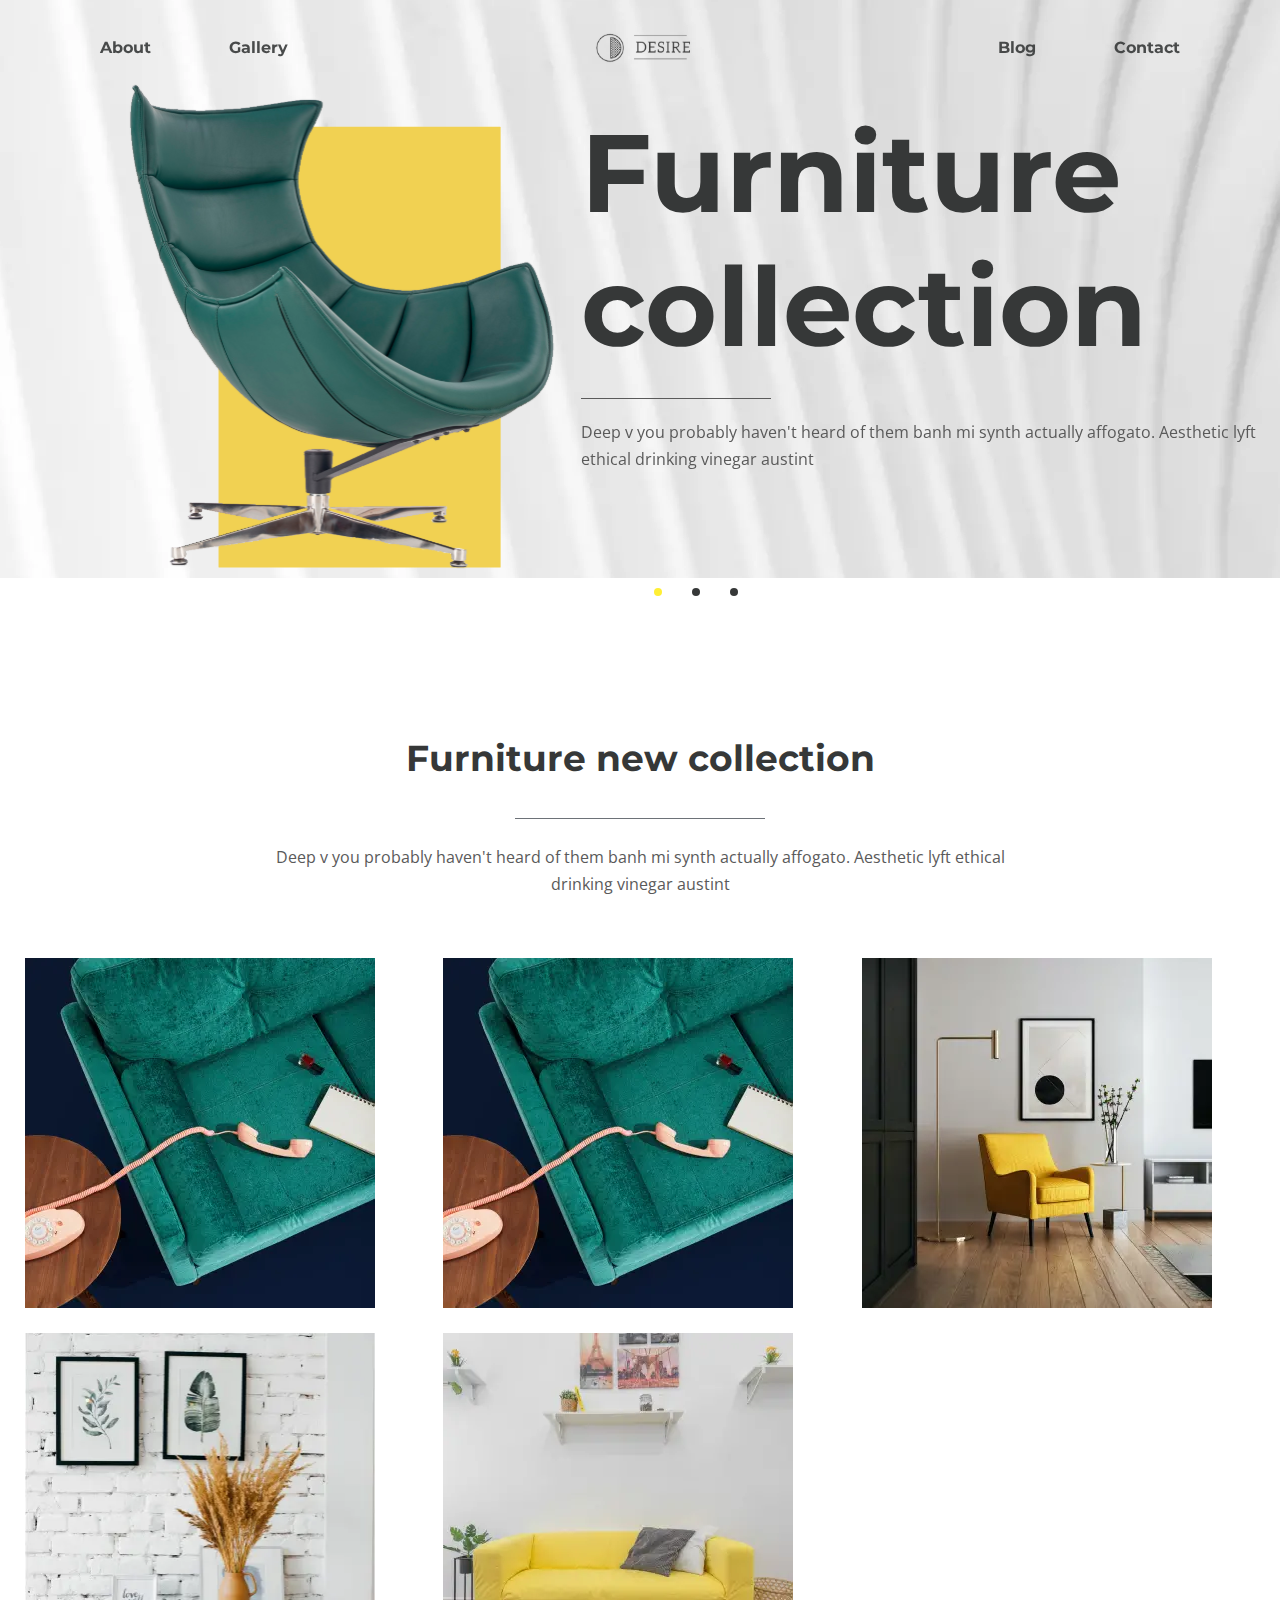
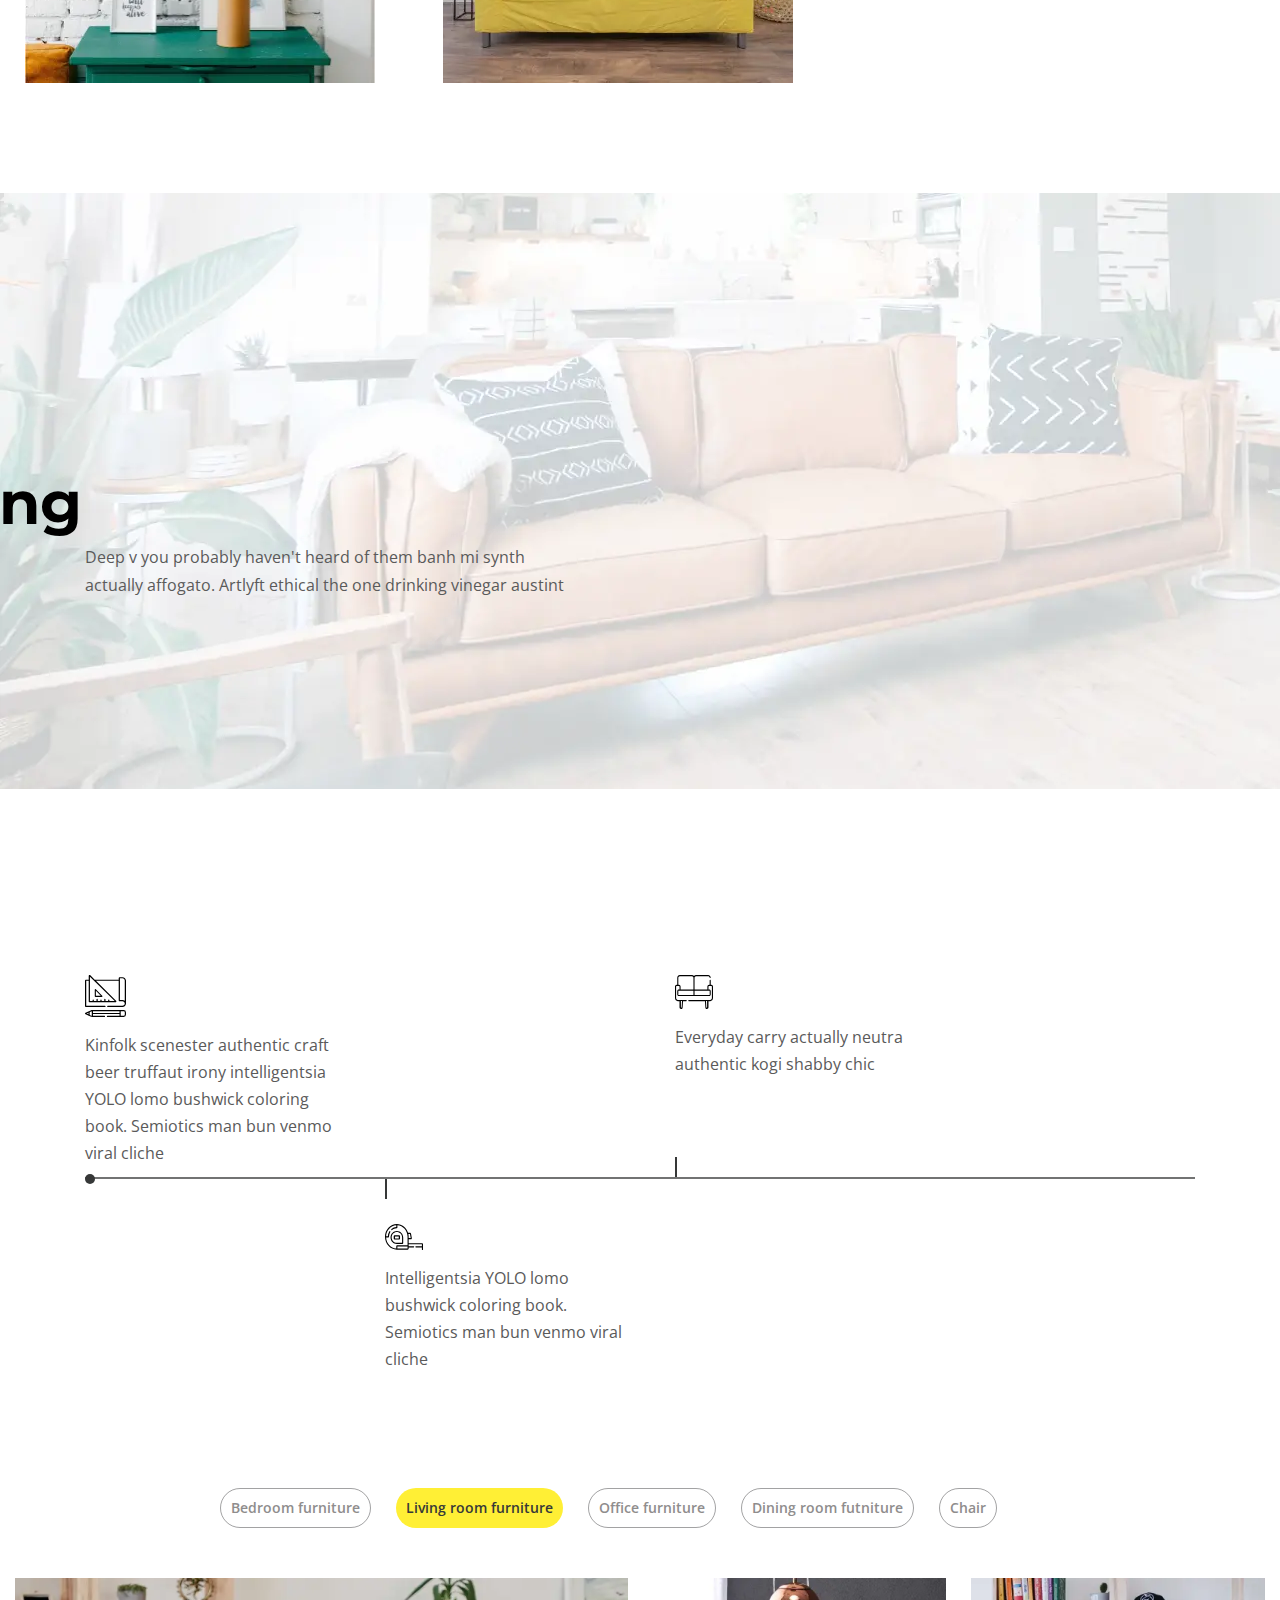
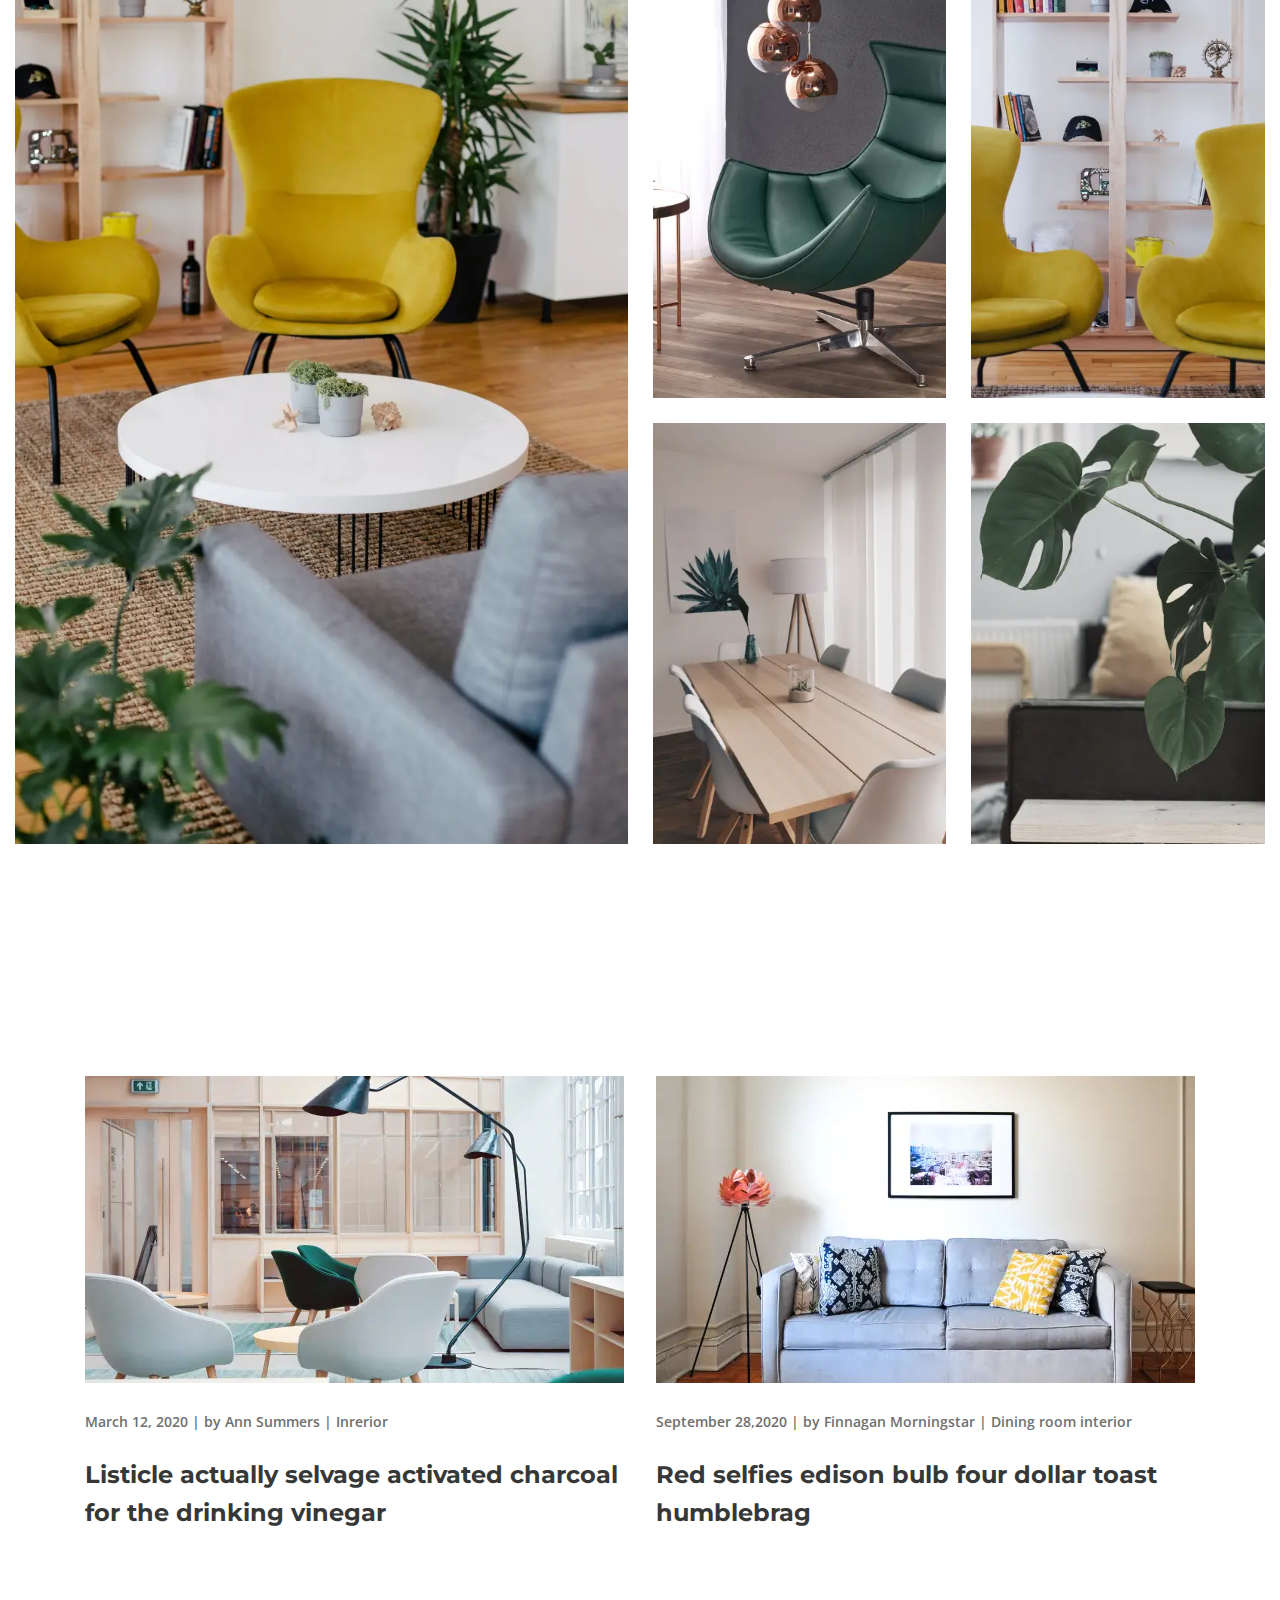
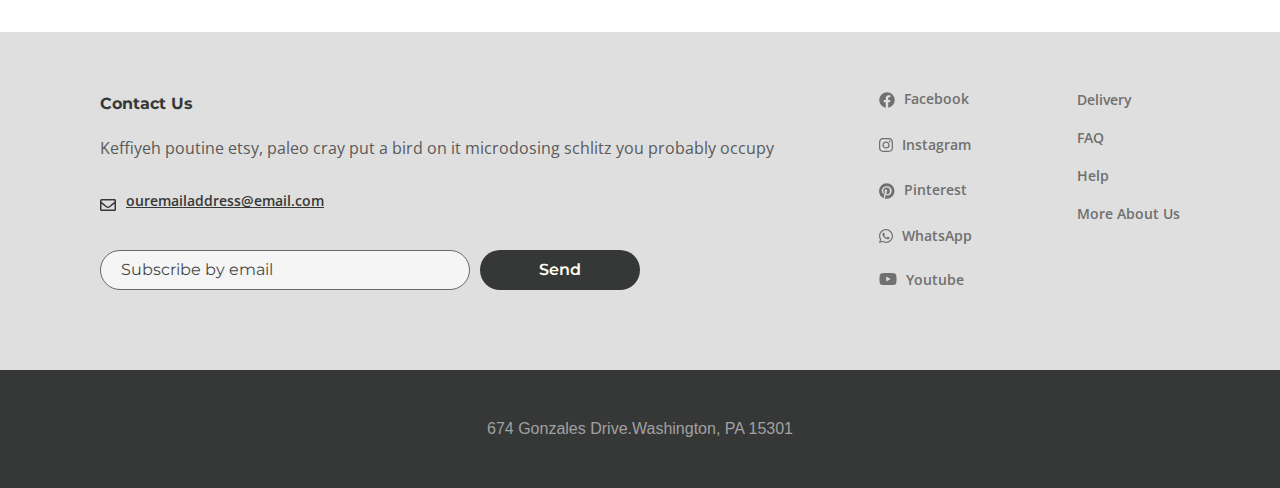
==== commit ca147208: "Add files via upload" ====
--- a/index.html
+++ b/index.html
@@ -1,7 +1,7 @@
 <!DOCTYPE html> <html lang="ru"> 	 <head>-	<title>Главная Logo</title>+	<title>Home</title> 	<meta charset="UTF-8"> 	<meta name="format-detection" content="telephone=no"> 	<link rel="stylesheet" href="css/style.min.css">@@ -13,2509 +13,410 @@
 	<body> 		<div class="wrapper"> 			<header class="header">-	<div class="header__top">-		<div class="header__top-container _container">-			<div class="header__menu menu">-				<button type="button" class="menu__icon icon-menu">-					<span></span>-					<span></span>-					<span></span>-				</button>-				<nav class="menu__body">-					<ul class="menu__list">-						<li class="menu__item"><a href="product.html" class="menu__link ">Бренды</a></li>-						<li class="menu__item"><a href="#" class="menu__link">Распродажа</a></li>-						<li class="menu__item"><a href="#" class="menu__link">Доставка и Сборка</a></li>-						<li class="menu__item"><a href="#" class="menu__link">Гарантия</a></li>-						<li class="menu__item"><a href="#" class="menu__link">Оплата</a></li>-						<li class="menu__item"><a href="#" class="menu__link">Контакты</a></li>-					</ul>-				</nav>-			</div>-			<a href="index.html" class="header__top-logo logo-header">-				<div class="logo-header__logo">Logo</div>-				<div class="logo-header__sub-logo">спортивный магазин</div>-			</a>-			<div class="header__top-call call-header">-				<div class="call-header__row">-					<div  data-da=".menu__list,767,6" class="call-header__item">-						<div class="call-header__mosow">-							<div class="call-header__moscow-iamge">-								<a href="tel:84991234567"><picture><source srcset="img/header/call_top.webp" type="image/webp"><img src="img/header/call_top.png" alt=""></picture></a>-							</div>-							<div class="call-header__moscow-number">-								<span>Москва</span> <br>-								<a href="tel:84991234567">8-499-123-45-67</a>-							</div>-						</div>-					</div>-					<div data-da=".menu__list,479,11" class="call-header__item">-						<div class="call-header__russia">-							<span>Бесплатно для России</span><br>-							<a href="tel:88001234567">8-800-123-45-67</a>-						</div>+    <div class="header__container _container">+            <button type="button" class="icon-menu">+                <span></span>+                <span></span>+                <span></span>+            </button>+        <nav class="header__navigation">+            <ul class="header__list">+                <li><a class="header__link " href="about.html">About</a></li>+                <li><a class="header__link " href="gallery.html">Gallery</a></li>+            </ul>+            <a href="#" class="header__logo">+                <picture><source srcset="img/header/logo.svg" type="image/webp"><img src="img/header/logo.svg" alt=""></picture>+            </a>+            <ul class="header__list">+                <li><a class="header__link " href="blog.html">Blog</a></li>+                <li><a class="header__link " href="contact.html">Contact</a></li>+            </ul>+        </nav>+        <nav class="header__list-mobile-navigation">+            <ul class="header__list-mobile">+                <li><a class="header__link " href="about.html">About</a></li>+                <li><a class="header__link " href="gallery.html">Gallery</a></li>+                <li><a class="header__link " href="blog.html">Blog</a></li>+                <li><a class="header__link " href="contact.html">Contact</a></li>+            </ul>+        </nav>+    </div>+</header>+			<main class="page">+				<section class="main-slider">+					<div class="main-slider__body body-slider _swiper">+						<div class="body__slider-content">+							<div class="body-slider__image">+								<picture><source srcset="img/main/slide-sofa.svg" type="image/webp"><img src="img/main/slide-sofa.svg" alt=""></picture>+							</div>+							<div class="body-slider__content">+								<h1 class="body-slider__content-title">Furniture +									collection</h1>+								<div class="body-slider__content-text">Deep v you probably haven't heard of them banh mi synth actually affogato. Aesthetic lyft ethical drinking vinegar austint+								</div>+							</div>+						</div>+						<div class="body__slider-content">+							<div class="body-slider__image">+								<picture><source srcset="img/main/slide-sofa.svg" type="image/webp"><img src="img/main/slide-sofa.svg" alt=""></picture>+							</div>+							<div class="body-slider__content">+								<div class="body-slider__content-wrap">+									<h1 class="body-slider__content-title">Furniture +										collection</h1>+									<div class="body-slider__content-text">Deep v you probably haven't heard of them banh mi synth actually affogato. Aesthetic lyft ethical drinking vinegar austint+									</div>+								</div>+							</div>+						</div>+						<div class="body__slider-content">+							<div class="body-slider__image">+								<picture><source srcset="img/main/slide-sofa.svg" type="image/webp"><img src="img/main/slide-sofa.svg" alt=""></picture>+							</div>+							<div class="body-slider__content">+								<h1 class="body-slider__content-title">Furniture +									collection</h1>+								<div class="body-slider__content-text">Deep v you probably haven't heard of them banh mi synth actually affogato. Aesthetic lyft ethical drinking vinegar austint+								</div>+							</div>+						</div>+					</div>+					<div class="body-slider__pagination">+					</div>+				</section>+				<section class="furniture-collection">+						<h2 class="furniture-collection__title title-main _scr-item">Furniture new collection</h2>+						<div class="furniture-collection__text">Deep v you probably haven't heard of them banh mi synth actually affogato. Aesthetic lyft ethical <br> drinking vinegar austint+						</div>+						<div class="furniture-collection__row">+							<a href="#callback-1" class="furniture-collection__item _popup-link"><picture><source srcset="img/main/fc-1.webp" type="image/webp"><img src="img/main/fc-1.jpg" alt=""></picture>+								<div class="furniture-collection__click">+									<div class="furniture-collection__wrap">+										<div class="furniture-collection__click-title">Truffaut literally trust</div>+									<div class="furniture-collection__click-text">Living room furntiture | Chair</div>+									</div>+								</div>+							</a>+							<a href="#callback-2" class="furniture-collection__item _popup-link"><picture><source srcset="img/main/fc-1.webp" type="image/webp"><img src="img/main/fc-1.jpg" alt=""></picture>+								<div class="furniture-collection__click">+									<div class="furniture-collection__wrap">+										<div class="furniture-collection__click-title">Truffaut literally trust</div>+									<div class="furniture-collection__click-text">Living room furntiture | Chair</div>+									</div>+								</div>+							</a>+							<a href="#callback-3" class="furniture-collection__item _popup-link"><picture><source srcset="img/main/fc-2.webp" type="image/webp"><img src="img/main/fc-2.jpg" alt=""></picture>+								<div class="furniture-collection__click">+									<div class="furniture-collection__wrap">+										<div class="furniture-collection__click-title">Truffaut literally trust</div>+									<div class="furniture-collection__click-text">Living room furntiture | Chair</div>+									</div>+								</div>+							</a>+							<a href="#callback-4" class="furniture-collection__item _popup-link"><picture><source srcset="img/main/fc-3.webp" type="image/webp"><img src="img/main/fc-3.jpg" alt=""></picture>+								<div class="furniture-collection__click">+									<div class="furniture-collection__wrap">+										<div class="furniture-collection__click-title">Truffaut literally trust</div>+									<div class="furniture-collection__click-text">Living room furntiture | Chair</div>+									</div>+								</div>+							</a>+							<a href="#callback-5" class="furniture-collection__item _popup-link"><picture><source srcset="img/main/fc-4.webp" type="image/webp"><img src="img/main/fc-4.jpg" alt=""></picture>+								<div class="furniture-collection__click">+									<div class="furniture-collection__wrap">+										<div class="furniture-collection__click-title">Truffaut literally trust</div>+									<div class="furniture-collection__click-text">Living room furntiture | Chair</div>+									</div>+								</div>+							</a>+						</div>+				</section>+				<section class="drinking">+					<div class="drinking__content">+						<h2 class="drinking__content-title _scr-item">Aesthetic +							ethical drinking</h2>+						<div class="drinking__content-text">Deep v you probably haven't heard of them banh mi synth actually affogato. Artlyft ethical the one drinking vinegar austint+						</div>+					</div>+				</section>+				<section class="works">+					<div class="works__container _container">+						<div class="works__title title-main _scr-item">How it works</div>+						<div class="works__row">+							<div class="works__item item-works item-works-1">+								<a href="#cb" class="item-works__title-block _popup-link">+									<div class="item-works__image">+										<picture><source srcset="img/main/work-1.svg" type="image/webp"><img src="img/main/work-1.svg" alt=""></picture>+									</div>+									<div class="item-works__title _scr-item">Designer Consultation</div>+								</a>+								<div class="item-works__text">Kinfolk scenester authentic craft beer truffaut irony intelligentsia YOLO lomo bushwick coloring book. Semiotics man bun venmo viral cliche</div>+							</div>+							<div class="works__item item-works item-works-2">+								<a href="#cb-2" class="item-works__title-block _popup-link">+									<div class="item-works__image">+										<picture><source srcset="img/main/work-2.svg" type="image/webp"><img src="img/main/work-2.svg" alt=""></picture>+									</div>+									<div class="item-works__title _scr-item">Production</div>+								</a>+								<div class="item-works__text">Everyday carry actually neutra authentic kogi shabby chic</div>+							</div>+						</div>+						<div class="works__line"></div>+						<div class="works__row">+							<div class="works__item item-works item-works-3">+								<a href="#cb-3" class="item-works__title-block _popup-link">+									<div class="item-works__image">+										<picture><source srcset="img/main/work-3.svg" type="image/webp"><img src="img/main/work-3.svg" alt=""></picture>+									</div>+									<div class="item-works__title _scr-item">Measurements</div>+								</a>+								<div class="item-works__text">Intelligentsia YOLO lomo bushwick coloring book. Semiotics man bun venmo viral cliche</div>+							</div>+						</div>+					</div>+				</section>+				<div class="tabs-block _tabs">+					<div class="tabs-block__navigation">+						<div class="tabs-block__navigation-item _tabs-item">Bedroom furniture</div>+						<div class="tabs-block__navigation-item _tabs-item _active">Living room furniture</div>+						<div class="tabs-block__navigation-item _tabs-item">Office furniture</div>+						<div class="tabs-block__navigation-item _tabs-item">Dining room futniture</div>+						<div class="tabs-block__navigation-item _tabs-item">Chair</div>+					</div>+					<div class="tabs-block__wrap">+						<div class="tabs-block__wrap-item _tabs-block">+							<div class="tabs-block__body body-tabs ">+								<div class="body-tabs__item"><a href="#"><picture><source srcset="img/main/tab-4.webp" type="image/webp"><img src="img/main/tab-4.jpg" alt=""></picture></a></div>+								<div class="body-tabs__item"><a href="#"><picture><source srcset="img/main/tab-5.webp" type="image/webp"><img src="img/main/tab-5.jpg" alt=""></picture></a></div>+								<div class="body-tabs__item body-tabs__item-1"><a href="#"><picture><source srcset="img/main/tab-1.webp" type="image/webp"><img src="img/main/tab-1.jpg" alt=""></picture></a></div>+								<div class="body-tabs__item"><a href="#"><picture><source srcset="img/main/tab-2.webp" type="image/webp"><img src="img/main/tab-2.jpg" alt=""></picture></a></div>+								<div class="body-tabs__item"><a href="#"><picture><source srcset="img/main/tab-3.webp" type="image/webp"><img src="img/main/tab-3.jpg" alt=""></picture></a></div>+							</div>+						</div>+						<div class="tabs-block__wrap-item _active _tabs-block">+							<div class="tabs-block__body body-tabs ">+								<div class="body-tabs__item body-tabs__item-1"><a href="#"><picture><source srcset="img/main/tab-1.webp" type="image/webp"><img src="img/main/tab-1.jpg" alt=""></picture></a></div>+								<div class="body-tabs__item"><a href="#"><picture><source srcset="img/main/tab-2.webp" type="image/webp"><img src="img/main/tab-2.jpg" alt=""></picture></a></div>+								<div class="body-tabs__item"><a href="#"><picture><source srcset="img/main/tab-3.webp" type="image/webp"><img src="img/main/tab-3.jpg" alt=""></picture></a></div>+								<div class="body-tabs__item"><a href="#"><picture><source srcset="img/main/tab-4.webp" type="image/webp"><img src="img/main/tab-4.jpg" alt=""></picture></a></div>+								<div class="body-tabs__item"><a href="#"><picture><source srcset="img/main/tab-5.webp" type="image/webp"><img src="img/main/tab-5.jpg" alt=""></picture></a></div>+							</div>+						</div>+						<div class="tabs-block__wrap-item _tabs-block">+							<div class="tabs-block__body body-tabs ">+								<div class="body-tabs__item"><a href="#"><picture><source srcset="img/main/tab-1.webp" type="image/webp"><img src="img/main/tab-1.jpg" alt=""></picture></a></div>+								<div class="body-tabs__item body-tabs__item-1"><a href="#"><picture><source srcset="img/main/tab-3.webp" type="image/webp"><img src="img/main/tab-3.jpg" alt=""></picture></a></div>+								<div class="body-tabs__item"><a href="#"><picture><source srcset="img/main/tab-4.webp" type="image/webp"><img src="img/main/tab-4.jpg" alt=""></picture></a></div>+								<div class="body-tabs__item"><a href="#"><picture><source srcset="img/main/tab-2.webp" type="image/webp"><img src="img/main/tab-2.jpg" alt=""></picture></a></div>+								<div class="body-tabs__item"><a href="#"><picture><source srcset="img/main/tab-5.webp" type="image/webp"><img src="img/main/tab-5.jpg" alt=""></picture></a></div>+							</div>+						</div>+						<div class="tabs-block__wrap-item _tabs-block">+							<div class="tabs-block__body body-tabs ">+								<div class="body-tabs__item body-tabs__item-1"><a href="#"><picture><source srcset="img/main/tab-4.webp" type="image/webp"><img src="img/main/tab-4.jpg" alt=""></picture></a></div>+								<div class="body-tabs__item"><a href="#"><picture><source srcset="img/main/tab-5.webp" type="image/webp"><img src="img/main/tab-5.jpg" alt=""></picture></a></div>+								<div class="body-tabs__item"><a href="#"><picture><source srcset="img/main/tab-1.webp" type="image/webp"><img src="img/main/tab-1.jpg" alt=""></picture></a></div>+								<div class="body-tabs__item"><a href="#"><picture><source srcset="img/main/tab-2.webp" type="image/webp"><img src="img/main/tab-2.jpg" alt=""></picture></a></div>+								<div class="body-tabs__item"><a href="#"><picture><source srcset="img/main/tab-3.webp" type="image/webp"><img src="img/main/tab-3.jpg" alt=""></picture></a></div>+							</div>+						</div>+						<div class="tabs-block__wrap-item _tabs-block">+							<div class="tabs-block__body body-tabs ">+								<div class="body-tabs__item"><a href="#"><picture><source srcset="img/main/tab-4.webp" type="image/webp"><img src="img/main/tab-4.jpg" alt=""></picture></a></div>+								<div class="body-tabs__item"><a href="#"><picture><source srcset="img/main/tab-1.webp" type="image/webp"><img src="img/main/tab-1.jpg" alt=""></picture></a></div>+								<div class="body-tabs__item body-tabs__item-1"><a href="#"><picture><source srcset="img/main/tab-3.webp" type="image/webp"><img src="img/main/tab-3.jpg" alt=""></picture></a></div>+								<div class="body-tabs__item"><a href="#"><picture><source srcset="img/main/tab-5.webp" type="image/webp"><img src="img/main/tab-5.jpg" alt=""></picture></a></div>+								<div class="body-tabs__item"><a href="#"><picture><source srcset="img/main/tab-2.webp" type="image/webp"><img src="img/main/tab-2.jpg" alt=""></picture></a></div>+							</div>+						</div>+					</div>+				</div>+				<section class="inspiration">+					<div class="inspiration__container">+						<h3 class="inspiration__title title-main _scr-item">More inspiration ideas <br> in our blog</h3>+						<div class="inspiration__row">+							<div class="inspiration__item item-inspiration">+								<div class="item-inspiration__image-wrap"><a href="#" class="item-inspiration__image"><picture><source srcset="img/main/idea-1.webp" type="image/webp"><img src="img/main/idea-1.jpg" alt=""></picture></a></div>+								<div class="item-inspiration__data-wrap"><a href="#" class="item-inspiration__data data-blog">March 12, 2020 | by Ann Summers | Inrerior  </a></div>+								<h5 class="item-inspiration__content"><a class="data-content" href="#">Listicle actually selvage activated charcoal for the drinking vinegar </a></h5>+							</div>+							<div class="inspiration__item item-inspiration">+								<div class="item-inspiration__image-wrap"><a href="#" class="item-inspiration__image"><picture><source srcset="img/main/idea-2.webp" type="image/webp"><img src="img/main/idea-2.jpg" alt=""></picture></a></div>+								<div class="item-inspiration__data-wrap"><a href="#" class="item-inspiration__data data-blog">September 28,2020 | by Finnagan Morningstar | Dining room interior </a></div>+								<h5 class="item-inspiration__content"><a class="data-content" href="#">Red selfies edison bulb four dollar toast humblebrag</a></h5>+							</div>+						</div>+					</div>+				</section>+			</main>+			<footer class="footer">+		<div class="footer__top">+			<div class="footer__top-container _container">+				<div class="footer__top-row">+					<div class="footer__form-contact form-contact">+						<div class="form-contact__title">Contact Us</div>+						<div class="form-contact__text">Keffiyeh poutine etsy, paleo cray put a bird on it microdosing schlitz you probably occupy+						</div>+						<a href="mailto:ouremailaddress@email.com" class="form-contact__mail"><picture><source srcset="img/footer/mail-footer.svg" type="image/webp"><img src="img/footer/mail-footer.svg" alt=""></picture><span>ouremailaddress@email.com</span></a>+						<form action="#" class="form form-contact__form">+							<input autocomplete="off" type="text" name="form[]" data-error="enter your mail"+							data-value="Subscribe by email" class="input form-contact__input _req _email">+							<button type="submit" class="form-contact__button button-contact">Send</button>+						</form>+					</div>+					<div class="footer__social social-footer">+						<ul class="social-footer__list">+							<li><a class="social-footer__link" href="#"><picture><source srcset="img/footer/facebook.svg" type="image/webp"><img src="img/footer/facebook.svg" alt=""></picture>Facebook</a></li>+							<li><a class="social-footer__link" href="#"><picture><source srcset="img/footer/instagram.svg" type="image/webp"><img src="img/footer/instagram.svg" alt=""></picture>Instagram</a></li>+							<li><a class="social-footer__link" href="#"><picture><source srcset="img/footer/Pinterest.svg" type="image/webp"><img src="img/footer/Pinterest.svg" alt=""></picture>Pinterest</a></li>+							<li><a class="social-footer__link" href="#"><picture><source srcset="img/footer/whatsapp.svg" type="image/webp"><img src="img/footer/whatsapp.svg" alt=""></picture>WhatsApp</a></li>+							<li><a class="social-footer__link" href="#"><picture><source srcset="img/footer/youtube.svg" type="image/webp"><img src="img/footer/youtube.svg" alt=""></picture>Youtube</a></li>+						</ul>+					</div>+					<div class="footer__faq faq">+						<ul class="faq__list">+							<li><a class="faq__link" href="#">Delivery</a></li>+							<li><a class="faq__link" href="#">FAQ</a></li>+							<li><a class="faq__link" href="#">Help</a></li>+							<li><a class="faq__link" href="#">More About Us</a></li>+						</ul> 					</div> 				</div> 			</div> 		</div>-	</div>-	<div class="header__bottom">-		<div class="header-bottom__container _container">-	        <div class="header__bottom-item">-				<ul class="header__bottom-list">-					<li data-da=".menu__list,479,0" class="header__bottom-link"><a href="#"><picture><source srcset="img/header/1.webp" type="image/webp"><img src="img/header/1.png" alt=""></picture>Вход</a></li>-					<li data-da=".menu__list,479,0"  class="header__bottom-link"><a class="mb" href="#"><picture><source srcset="img/header/2.webp" type="image/webp"><img src="img/header/2.png" alt=""></picture>Регистрация</a></li>-					<li data-da=".menu__list,767,7" class="header__bottom-link"><a href="mailto:sport@gmail.com"><picture><source srcset="img/header/4.webp" type="image/webp"><img src="img/header/4.png" alt=""></picture>sport@gmail.com</a></li>-				</ul>+		<div class="footer__copy">+			<div class="footer-copy__container _container">+				<span>674 Gonzales Drive.</span><span>Washington, PA 15301</span> 			</div>-			<div class="header__bottom-item">-				<ul class="header__bottom-list">-					<li  data-da=".menu__list,767,8" class="header__bottom-link"><a href="#"><picture><source srcset="img/header/3.webp" type="image/webp"><img src="img/header/3.png" alt=""></picture>Обратный звонок</a></li>-					<li   class="header__bottom-link"><div data-da=".menu__list,767,9" class="header__bottom-link-pick"><picture><source srcset="img/header/5.webp" type="image/webp"><img src="img/header/5.png" alt=""></picture><div><p><span>Пн–Пт:</span> 09:00–21:00;</p>  <br>-						<p><span>Сб–Вс:</span> 10:00–20:00</p></div></div></li>-					<li class="header__bottom-linked header__bottom-link-basket"><a href="reg.html"><picture><source srcset="img/header/6.webp" type="image/webp"><img src="img/header/6.png" alt=""></picture><span>12</span></a></li>-				</ul>+		</div>+</footer>+		</div>+		<div class="popup popup_callback-1">+	<div class="popup__content ">+		<div class="popup__body">+			<div class="popup__close"></div>+			<div class="popup__image"><picture><source srcset="img/main/fc-1.webp" type="image/webp"><img src="img/main/fc-1.jpg" alt=""></picture></div>+		</div>+	</div>+</div>+<div class="popup popup_callback-2">+	<div class="popup__content ">+		<div class="popup__body">+			<div class="popup__close"></div>+			<div class="popup__image"><picture><source srcset="img/main/fc-1.webp" type="image/webp"><img src="img/main/fc-1.jpg" alt=""></picture></div>+		</div>+	</div>+</div>+<div class="popup popup_callback-3">+	<div class="popup__content ">+		<div class="popup__body">+			<div class="popup__close"></div>+			<div class="popup__image"><picture><source srcset="img/main/fc-2.webp" type="image/webp"><img src="img/main/fc-2.jpg" alt=""></picture></div>+		</div>+	</div>+</div>+<div class="popup popup_callback-4">+	<div class="popup__content ">+		<div class="popup__body">+			<div class="popup__close"></div>+			<div class="popup__image"><picture><source srcset="img/main/fc-3.webp" type="image/webp"><img src="img/main/fc-3.jpg" alt=""></picture></div>+		</div>+	</div>+</div>+<div class="popup popup_callback-5">+	<div class="popup__content ">+		<div class="popup__body">+			<div class="popup__close"></div>+			<div class="popup__image"><picture><source srcset="img/main/fc-4.webp" type="image/webp"><img src="img/main/fc-4.jpg" alt=""></picture></div>+		</div>+	</div>+</div>+<div class="popup popup_callback-6">+	<div class="popup__content ">+		<div class="popup__body">+			<div class="popup__close"></div>+			<div class="popup__image"><picture><source srcset="img/abf-1.webp" type="image/webp"><img src="img/abf-1.jpg" alt=""></picture></div>+		</div>+	</div>+</div>+<div class="popup popup_callback-7">+	<div class="popup__content ">+		<div class="popup__body">+			<div class="popup__close"></div>+			<div class="popup__image"><picture><source srcset="img/abf-1.webp" type="image/webp"><img src="img/abf-1.jpg" alt=""></picture></div>+		</div>+	</div>+</div>+<div class="popup popup_callback-8">+	<div class="popup__content ">+		<div class="popup__body">+			<div class="popup__close"></div>+			<div class="popup__image"><picture><source srcset="img/abf-2.webp" type="image/webp"><img src="img/abf-2.jpg" alt=""></picture></div>+		</div>+	</div>+</div>+<div class="popup popup_callback-9">+	<div class="popup__content ">+		<div class="popup__body">+			<div class="popup__close"></div>+			<div class="popup__image"><picture><source srcset="img/abf-3.webp" type="image/webp"><img src="img/abf-3.jpg" alt=""></picture></div>+		</div>+	</div>+</div>+<div class="popup popup_callback-10">+	<div class="popup__content ">+		<div class="popup__body">+			<div class="popup__close"></div>+			<div class="popup__image"><picture><source srcset="img/abf-4.webp" type="image/webp"><img src="img/abf-4.jpg" alt=""></picture></div>+		</div>+	</div>+</div>+<div class="popup popup_cb">+	<div class="popup__content ">+		<div class="popup__body popup__body-cb">+			<div class="popup__content-body">+				<div class="item-works__title-block">+					<div class="item-works__image">+						<picture><source srcset="img/main/work-1.svg" type="image/webp"><img src="img/main/work-1.svg" alt=""></picture>+					</div>+					<div class="item-works__title _scr-item">Designer Consultation</div>+				</div>+				<div class="popup__text-content">Lorem ipsum dolor sit amet consectetur adipisicing elit. Nam cum officiis voluptatibus quia. Corrupti dolores excepturi voluptatem veniam deleniti necessitatibus, dolor neque maiores repudiandae minima veritatis obcaecati modi porro eius expedita, quidem sint accusantium facilis, placeat cum nisi. Nam distinctio possimus amet, neque iusto esse fugiat corrupti natus magnam vero explicabo dicta adipisci ipsa facilis sunt optio dignissimos. Harum, voluptate.</div> 			</div> 		</div> 	</div>-</header>-			<main class="page">-				<div class="page-wrapper">-					<div class="page-wrapper__container _container">-						<div class="psage__left">-								<aside class="page__sidebar">-									<div class="page__sidebar-min-logo logo-side">-										<div class="logo-side__title">Каталог товаров</div>-										<div class="logo-side__burger">-											<button type="button" class="burger-side">-												<span></span>-												<span></span>-												<span></span>-											</button>-										</div>-									</div>-									<div class="page__sidebar-body body-sidebar">-										<ul class="body-sidebar__list">-											<li><a href="#" class="body-sidebar__link body-sidebar__link-hhv">Беговые дорожки</a>-											</li> -											<li><a href="#" class="body-sidebar__link">Эллиптические тренажеры</a></li>-											<li><a href="#" class="body-sidebar__link">Велотренажеры</a></li>-											<li><a href="#" class="body-sidebar__link body-sidebar__link-hhv">Гребные тренажеры</a></li>-											<li><a href="#" class="body-sidebar__link">Вибромассажеры</a></li>-											<li><a href="#" class="body-sidebar__link">Теннисные столы</a></li> -											<li><a href="#" class="body-sidebar__link">Баскетбол</a></li>-											<li><a href="#" class="body-sidebar__link">Массажные кресла</a></li>-											<li><a href="#" class="body-sidebar__link body-sidebar__link-hhv">Массажные столы </a></li> -											<li><a href="#" class="body-sidebar__link">Силовые тренажеры</a></li>-											<li class="body-sidebar__link-hhvv"><a href="#" class="body-sidebar__link body-sidebar__link-hhv">Батуты</a></li>-											<li><a href="#" class="body-sidebar__link">Детские городки</a></li>-											<li><a href="#" class="body-sidebar__link">Дачная мебель</a></li>-											<li><a href="#" class="body-sidebar__link">Уличные спортивные комплексы</a></li>-											<li><a href="#" class="body-sidebar__link">Аксессуары</a></li>-										</ul>-									</div>-							</aside>-							<aside class="news-reviews">-								<div class="news">-									<a href="#" class="news__title _title-aside">Новости</a>-									<div class="news__top">-										<a href="#" class="news__title-main">Снижение цен на игровые площадки -											Jungle Gym</a>-										<div class="news__row">-											<div class="news__row-data"><span class="news__row-data-1">12</span><span class="news__row-data-2">авг</span></div>-											<div class="news__content">Уважаемые покупатели!-												Мы рады сообщить вам о снижении -												цены с 27 июля на детский игровой -												комплекс</div>-										</div>-									</div>-									<div class="news__bottom">-										<a href="#" class="news__title-main">Поступление батутов Eclipse!</a>-										<div class="news__row">-											<div class="news__row-data"><span class="news__row-data-1">19</span><span class="news__row-data-2">авг</span></div>-											<div class="news__content">Уважаемые покупатели!-												Мы рады сообщить вам о снижении -												цены с 27 июля на детский игровой -												комплекс</div>-										</div>-									</div>-								</div>-								<div class="reviews">-									<a href="#" class="reviews__title _title-aside">Отзывы</a>-									<a href="#" class="reviews__human">-										<div class="reviews__human-name-data">-											<div class="reviews__human-name">Павел Никифоров</div>-											<div class="reviews__human-data">12.09.2015</div>-										</div>-										<div class="reviews__human-text">Ради экономии места в тренажерном -											зале приобрел многофункциональный -											силовой тренажер Life Gear. За такую -											небольшую стоимость и с такими -											возможностями, он просто не -											заменим. </div>-									</a>-									<a href="#" class="reviews__human">-										<div class="reviews__human-name-data">-											<div class="reviews__human-name">Степан Николаевич</div>-											<div class="reviews__human-data">12.09.2015</div>-										</div>-										<div class="reviews__human-text">Спасибо за прекрасный совет, -											велосипед всей семье понравился -											и цену за него достойную запросили.</div>-									</a>-								</div>-							</aside>-							</div>-						<div class="page__body">-							<form action="#" class="form page-search">-								<div class="page__search-row">-									<div class="page-search__search search-page">-										<div class="search-page__title"><span class="search-page__title-text">Везде</span><span data-text="Выбрано: " class="search-page__title-num"></span></div>-										<div class="search-page__check check-search">-											<div class="check-search__row">-												<ul class="check-search__list">-													<li>													<label class="check-search__checkbox checkbox">-														<input data-error="Ошибка" class="checkbox__input" type="checkbox" value="1" name="form[]">-														<span class="checkbox__text"><span>Беговые дорожки</span></span>-													</label>-												    </li>-													<li>													<label class="checkbox check-search__checkbox">-														<input data-error="Ошибка" class="checkbox__input" type="checkbox" value="1" name="form[]">-														<span class="checkbox__text"><span>Эллиптические тренажеры</span></span>-													</label>-												    </li>-													<li>													<label class="checkbox check-search__checkbox">-														<input data-error="Ошибка" class="checkbox__input" type="checkbox" value="1" name="form[]">-														<span class="checkbox__text"><span>Велотренажеры</span></span>-													</label>-												    </li>-													<li>													<label class="checkbox check-search__checkbox">-														<input data-error="Ошибка" class="checkbox__input" type="checkbox" value="1" name="form[]">-														<span class="checkbox__text"><span>Гребные тренажеры</span></span>-													</label>-												    </li>-													<li>													<label class="checkbox check-search__checkbox">-														<input data-error="Ошибка" class="checkbox__input" type="checkbox" value="1" name="form[]">-														<span class="checkbox__text"><span>Вибромассажеры</span></span>-													</label>-												    </li>-												</ul>-												<ul class="check-search__list">-													<li>													<label class="check-search__checkbox checkbox">-														<input data-error="Ошибка" class="checkbox__input" type="checkbox" value="1" name="form[]">-														<span class="checkbox__text"><span>Беговые дорожки</span></span>-													</label>-												    </li>-													<li>													<label class="checkbox check-search__checkbox">-														<input data-error="Ошибка" class="checkbox__input" type="checkbox" value="1" name="form[]">-														<span class="checkbox__text"><span>Эллиптические тренажеры</span></span>-													</label>-												    </li>-													<li>													<label class="checkbox check-search__checkbox">-														<input data-error="Ошибка" class="checkbox__input" type="checkbox" value="1" name="form[]">-														<span class="checkbox__text"><span>Велотренажеры</span></span>-													</label>-												    </li>-													<li>													<label class="checkbox check-search__checkbox">-														<input data-error="Ошибка" class="checkbox__input" type="checkbox" value="1" name="form[]">-														<span class="checkbox__text"><span>Гребные тренажеры</span></span>-													</label>-												    </li>-													<li>													<label class="checkbox check-search__checkbox">-														<input data-error="Ошибка" class="checkbox__input" type="checkbox" value="1" name="form[]">-														<span class="checkbox__text"><span>Вибромассажеры</span></span>-													</label>-												    </li>-												</ul>-												<ul class="check-search__list">-													<li>													<label class="check-search__checkbox checkbox">-														<input data-error="Ошибка" class="checkbox__input" type="checkbox" value="1" name="form[]">-														<span class="checkbox__text"><span>Беговые дорожки</span></span>-													</label>-												    </li>-													<li>													<label class="checkbox check-search__checkbox">-														<input data-error="Ошибка" class="checkbox__input" type="checkbox" value="1" name="form[]">-														<span class="checkbox__text"><span>Эллиптические тренажеры</span></span>-													</label>-												    </li>-													<li>													<label class="checkbox check-search__checkbox">-														<input data-error="Ошибка" class="checkbox__input" type="checkbox" value="1" name="form[]">-														<span class="checkbox__text"><span>Велотренажеры</span></span>-													</label>-												    </li>-													<li>													<label class="checkbox check-search__checkbox">-														<input data-error="Ошибка" class="checkbox__input" type="checkbox" value="1" name="form[]">-														<span class="checkbox__text"><span>Гребные тренажеры</span></span>-													</label>-												    </li>-													<li>													<label class="checkbox check-search__checkbox">-														<input data-error="Ошибка" class="checkbox__input" type="checkbox" value="1" name="form[]">-														<span class="checkbox__text"><span>Вибромассажеры</span></span>-													</label>-												    </li>-												</ul>-											</div>-										</div>-									</div>-									<input autocomplete="off" type="text" name="form[]" data-error="#" data-value="" class="input page-search__inpit">-									<button type="submit" class="page-search__button btn">Найти</button>-								</div>-							</form>-							<div data-da=".psage__left,991.98,0" class="main-slider">-								<div class="main-slider__body _swiper">-									<div class="main-slider__item">-										<div class="main-slider__content content-slider">-											<div class="content-slider__title">-												<span class="content-slider__title-1">Мега</span>-												<p class="content-slider__title-2">распродажа</p>-											</div>-											<div class="content-slider__information">-												<p class="content-slider__information-1">Успей купить<span>тренажеры</span></p>-												<p class="content-slider__information-2">по старой цене</p>-												<p class="content-slider__information-3">до их<span>повышения</span></p>-											</div>-											<div class="content-slider__price">-												<div class="content-slider__sum rub">от <span>45 000</span></div>-												<div class="content-slider__btn">-													<a href="#" class="content-slider__button">Подробнее</a>-												</div>-											</div>-										</div>-										<div class="main-slider__image _ibg"><picture><source srcset="img/main/image_slider.webp" type="image/webp"><img src="img/main/image_slider.png" alt=""></picture></div>-									</div>-									<div class="main-slider__item">-										<div class="main-slider__content content-slider">-											<div class="content-slider__title">-												<span class="content-slider__title-1"></span>-												<p class="content-slider__title-2">распродажа</p>-											</div>-											<div class="content-slider__information">-												<p class="content-slider__information-1">Успей купить<span>тренажеры</span></p>-												<p class="content-slider__information-2">по старой цене</p>-												<p class="content-slider__information-3">до их<span>повышения</span></p>-											</div>-											<div class="content-slider__price">-												<div class="content-slider__sum rub">от <span>45 000</span></div>-												<div class="content-slider__btn">-													<a href="#" class="content-slider__button">Подробнее</a>-												</div>-											</div>-										</div>-										<div class="main-slider__image _ibg"><picture><source srcset="img/main/image_slider.webp" type="image/webp"><img src="img/main/image_slider.png" alt=""></picture></div>-									</div>-									<div class="main-slider__item">-										<div class="main-slider__content content-slider">-											<div class="content-slider__title">-												<span class="content-slider__title-1">Мега</span>-												<p class="content-slider__title-2">распродажа</p>-											</div>-											<div class="content-slider__information">-												<p class="content-slider__information-1">Успей купить<span>тренажеры</span></p>-												<p class="content-slider__information-2">по старой цене</p>-												<p class="content-slider__information-3">до их<span>повышения</span></p>-											</div>-											<div class="content-slider__price">-												<div class="content-slider__sum rub">от <span>45 000</span></div>-												<div class="content-slider__btn">-													<a href="#" class="content-slider__button">Подробнее</a>-												</div>-											</div>-										</div>-										<div class="main-slider__image _ibg"><picture><source srcset="img/main/image_slider.webp" type="image/webp"><img src="img/main/image_slider.png" alt=""></picture></div>-									</div>-									<div class="main-slider__item">-										<div class="main-slider__content content-slider">-											<div class="content-slider__title">-												<span class="content-slider__title-1"></span>-												<p class="content-slider__title-2">распродажа</p>-											</div>-											<div class="content-slider__information">-												<p class="content-slider__information-1">Успей купить<span>тренажеры</span></p>-												<p class="content-slider__information-2">по старой цене</p>-												<p class="content-slider__information-3">до их<span>повышения</span></p>-											</div>-											<div class="content-slider__price">-												<div class="content-slider__sum rub">от <span>45 000</span></div>-												<div class="content-slider__btn">-													<a href="#" class="content-slider__button">Подробнее</a>-												</div>-											</div>-										</div>-										<div class="main-slider__image _ibg"><picture><source srcset="img/main/image_slider.webp" type="image/webp"><img src="img/main/image_slider.png" alt=""></picture></div>-									</div>-									<div class="main-slider__item">-										<div class="main-slider__content content-slider">-											<div class="content-slider__title">-												<span class="content-slider__title-1">Мега</span>-												<p class="content-slider__title-2">распродажа</p>-											</div>-											<div class="content-slider__information">-												<p class="content-slider__information-1">Успей купить<span>тренажеры</span></p>-												<p class="content-slider__information-2">по старой цене</p>-												<p class="content-slider__information-3">до их<span>повышения</span></p>-											</div>-											<div class="content-slider__price">-												<div class="content-slider__sum rub">от <span>45 000</span></div>-												<div class="content-slider__btn">-													<a href="#" class="content-slider__button">Подробнее</a>-												</div>-											</div>-										</div>-										<div class="main-slider__image _ibg"><picture><source srcset="img/main/image_slider.webp" type="image/webp"><img src="img/main/image_slider.png" alt=""></picture></div>-									</div>-								</div>-								<div class="main-slider__pagination"></div>-							</div>-							<div class="main-products products-slider">-								<div class="products-slider__info">-									<a href="#" class="products-slider__title _title-aside">Популярные товары</a>-									<div class="products-slider__arrows">-										<div class="products-slider__prev"><picture><source srcset="img/main/not_hover_arrow.webp" type="image/webp"><img src="img/main/not_hover_arrow.png" alt=""></picture></div>-										<div class="products-slider__quantity"></div>-										<div class="products-slider__next"><picture><source srcset="img/main/not_hover_arrow.webp" type="image/webp"><img src="img/main/not_hover_arrow.png" alt=""></picture></div>-									</div>-								</div>-								<div class="al-slider__body slider-producted _swiper">-										<div class="slider-producted__item-products">-											<div class="slider-producted__row"></div>-												<div class="slider-producted__item-producted">-													<a href="pageproduct.html" class="slider-producted__image"><picture><source srcset="img/main/a1.webp" type="image/webp"><img src="img/main/a1.jpg" alt=""></picture></a>-													<a href="pageproduct.html" class="slider-producted__title"><span class="slider-product__title-1">BH Fitness F1 G6414V</span><span>Беговая дорожка</span></a>-													<div class="slider-producted__old-price rub">64 990</div>-													<div class="slider-producted__price">-														<a href="pageproduct.html" class="slider-producted__price-image"><picture><source srcset="img/main/dark-buy.webp" type="image/webp"><img src="img/main/dark-buy.png" alt=""></picture></a>-														<a href="#" class="slider-producted__price-price rub">64 990</a>-													</div>-													<a href="pageproduct.html" class="product-hover">-														<div class="product-hover__title"><span class="product-hover__title-1">BH Fitness F1 G6414V</span><span>Беговая дорожка</span></div>-														<div class="product-hover__type"><span>Тип беговой дорожки: </span> <span class="_orange-color">Электрическая</span></div>-														<div class="product-hover__speed"><span>Скорость движения (км/ч):</span><span class="_orange-color">22</span></div>-														<div class="product-hover__fold"><span>Складывание:</span><span class="_orange-color">Есть</span></div>-														<div class="product-hover__cor"><picture><source srcset="img/main/designer_idiot.webp" type="image/webp"><img src="img/main/designer_idiot.png" alt=""></picture></div>-														<div class="slider-producted__old-price product-hover-old rub">64 990</div>-														<div class="product-hover__price">-															<div class="product-hover__price-button">в наличии</div>-															<div class="product-hover__price-price rub">64 990</div>-														</div>-													</a>-												</div>-												<div class="slider-producted__item-producted">-													<a href="pageproduct.html" class="slider-producted__image"><picture><source srcset="img/main/a1.webp" type="image/webp"><img src="img/main/a1.jpg" alt=""></picture></a>-													<a href="pageproduct.html" class="slider-producted__title"><span class="slider-product__title-1">BH Fitness F1 G6414V</span><span>Беговая дорожка</span></a>-													<div class="slider-producted__old-price rub">64 990</div>-													<div class="slider-producted__price">-														<a href="pageproduct.html" class="slider-producted__price-image"><picture><source srcset="img/main/dark-buy.webp" type="image/webp"><img src="img/main/dark-buy.png" alt=""></picture></a>-														<a href="pageproduct.html" class="slider-producted__price-price rub">64 990</a>-													</div>-													<a href="pageproduct.html" class="product-hover">-														<div class="product-hover__title"><span class="product-hover__title-1">BH Fitness F1 G6414V</span><span>Беговая дорожка</span></div>-														<div class="product-hover__type"><span>Тип беговой дорожки: </span> <span class="_orange-color">Электрическая</span></div>-														<div class="product-hover__speed"><span>Скорость движения (км/ч):</span><span class="_orange-color">22</span></div>-														<div class="product-hover__fold"><span>Складывание:</span><span class="_orange-color">Есть</span></div>-														<div class="product-hover__cor"><picture><source srcset="img/main/designer_idiot.webp" type="image/webp"><img src="img/main/designer_idiot.png" alt=""></picture></div>-														<div class="slider-producted__old-price product-hover-old rub">64 990</div>-														<div class="product-hover__price">-															<div class="product-hover__price-button">в наличии</div>-															<div class="product-hover__price-price rub">64 990</div>-														</div>-													</a>-												</div>-												<div class="slider-producted__item-producted">-													<a href="pageproduct.html" class="slider-producted__image"><picture><source srcset="img/main/a1.webp" type="image/webp"><img src="img/main/a1.jpg" alt=""></picture></a>-													<a href="pageproduct.html" class="slider-producted__title"><span class="slider-product__title-1">BH Fitness F1 G6414V</span><span>Беговая дорожка</span></a>-													<div class="slider-producted__old-price rub">64 990</div>-													<div class="slider-producted__price">-														<a href="pageproduct.html" class="slider-producted__price-image"><picture><source srcset="img/main/dark-buy.webp" type="image/webp"><img src="img/main/dark-buy.png" alt=""></picture></a>-														<a href="pageproduct.html" class="slider-producted__price-price rub">64 990</a>-													</div>-													<a href="pageproduct.html" class="product-hover">-														<div class="product-hover__title"><span class="product-hover__title-1">BH Fitness F1 G6414V</span><span>Беговая дорожка</span></div>-														<div class="product-hover__type"><span>Тип беговой дорожки: </span> <span class="_orange-color">Электрическая</span></div>-														<div class="product-hover__speed"><span>Скорость движения (км/ч):</span><span class="_orange-color">22</span></div>-														<div class="product-hover__fold"><span>Складывание:</span><span class="_orange-color">Есть</span></div>-														<div class="product-hover__cor"><picture><source srcset="img/main/designer_idiot.webp" type="image/webp"><img src="img/main/designer_idiot.png" alt=""></picture></div>-														<div class="slider-producted__old-price product-hover-old rub">64 990</div>-														<div class="product-hover__price">-															<div class="product-hover__price-button">в наличии</div>-															<div class="product-hover__price-price rub">64 990</div>-														</div>-													</a>-												</div>-												<div class="slider-producted__item-producted">-													<a href="pageproduct.html" class="slider-producted__image"><picture><source srcset="img/main/a1.webp" type="image/webp"><img src="img/main/a1.jpg" alt=""></picture></a>-													<a href="pageproduct.html" class="slider-producted__title"><span class="slider-product__title-1">BH Fitness F1 G6414V</span><span>Беговая дорожка</span></a>-													<div class="slider-producted__old-price rub">64 990</div>-													<div class="slider-producted__price">-														<a href="pageproduct.html" class="slider-producted__price-image"><picture><source srcset="img/main/dark-buy.webp" type="image/webp"><img src="img/main/dark-buy.png" alt=""></picture></a>-														<a href="pageproduct.html" class="slider-producted__price-price rub">64 990</a>-													</div>-													<a href="pageproduct.html" class="product-hover">-														<div class="product-hover__title"><span class="product-hover__title-1">BH Fitness F1 G6414V</span><span>Беговая дорожка</span></div>-														<div class="product-hover__type"><span>Тип беговой дорожки: </span> <span class="_orange-color">Электрическая</span></div>-														<div class="product-hover__speed"><span>Скорость движения (км/ч):</span><span class="_orange-color">22</span></div>-														<div class="product-hover__fold"><span>Складывание:</span><span class="_orange-color">Есть</span></div>-														<div class="product-hover__cor"><picture><source srcset="img/main/designer_idiot.webp" type="image/webp"><img src="img/main/designer_idiot.png" alt=""></picture></div>-														<div class="slider-producted__old-price product-hover-old rub">64 990</div>-														<div class="product-hover__price">-															<div class="product-hover__price-button">в наличии</div>-															<div class="product-hover__price-price rub">64 990</div>-														</div>-													</a>-												</div>-												<div class="slider-producted__item-producted">-													<a href="pageproduct.html" class="slider-producted__image"><picture><source srcset="img/main/a1.webp" type="image/webp"><img src="img/main/a1.jpg" alt=""></picture></a>-													<a href="pageproduct.html" class="slider-producted__title"><span class="slider-product__title-1">BH Fitness F1 G6414V</span><span>Беговая дорожка</span></a>-													<div class="slider-producted__old-price rub">64 990</div>-													<div class="slider-producted__price">-														<a href="pageproduct.html" class="slider-producted__price-image"><picture><source srcset="img/main/dark-buy.webp" type="image/webp"><img src="img/main/dark-buy.png" alt=""></picture></a>-														<a href="pageproduct.html" class="slider-producted__price-price rub">64 990</a>-													</div>-													<a href="pageproduct.html" class="product-hover">-														<div class="product-hover__title"><span class="product-hover__title-1">BH Fitness F1 G6414V</span><span>Беговая дорожка</span></div>-														<div class="product-hover__type"><span>Тип беговой дорожки: </span> <span class="_orange-color">Электрическая</span></div>-														<div class="product-hover__speed"><span>Скорость движения (км/ч):</span><span class="_orange-color">22</span></div>-														<div class="product-hover__fold"><span>Складывание:</span><span class="_orange-color">Есть</span></div>-														<div class="product-hover__cor"><picture><source srcset="img/main/designer_idiot.webp" type="image/webp"><img src="img/main/designer_idiot.png" alt=""></picture></div>-														<div class="slider-producted__old-price product-hover-old rub">64 990</div>-														<div class="product-hover__price">-															<div class="product-hover__price-button">в наличии</div>-															<div class="product-hover__price-price rub">64 990</div>-														</div>-													</a>-												</div>-												<div class="slider-producted__item-producted">-													<a href="pageproduct.html" class="slider-producted__image"><picture><source srcset="img/main/a1.webp" type="image/webp"><img src="img/main/a1.jpg" alt=""></picture></a>-													<a href="pageproduct.html" class="slider-producted__title"><span class="slider-product__title-1">BH Fitness F1 G6414V</span><span>Беговая дорожка</span></a>-													<div class="slider-producted__old-price rub">64 990</div>-													<div class="slider-producted__price">-														<a href="pageproduct.html" class="slider-producted__price-image"><picture><source srcset="img/main/dark-buy.webp" type="image/webp"><img src="img/main/dark-buy.png" alt=""></picture></a>-														<a href="pageproduct.html" class="slider-producted__price-price rub">64 990</a>-													</div>-													<a href="pageproduct.html" class="product-hover">-														<div class="product-hover__title"><span class="product-hover__title-1">BH Fitness F1 G6414V</span><span>Беговая дорожка</span></div>-														<div class="product-hover__type"><span>Тип беговой дорожки: </span> <span class="_orange-color">Электрическая</span></div>-														<div class="product-hover__speed"><span>Скорость движения (км/ч):</span><span class="_orange-color">22</span></div>-														<div class="product-hover__fold"><span>Складывание:</span><span class="_orange-color">Есть</span></div>-														<div class="product-hover__cor"><picture><source srcset="img/main/designer_idiot.webp" type="image/webp"><img src="img/main/designer_idiot.png" alt=""></picture></div>-														<div class="slider-producted__old-price product-hover-old rub">64 990</div>-														<div class="product-hover__price">-															<div class="product-hover__price-button">в наличии</div>-															<div class="product-hover__price-price rub">64 990</div>-														</div>-													</a>-												</div>											-										</div>-										<div class="slider-producted__item-products">-											<div class="slider-producted__row"></div>-												<div class="slider-producted__item-producted">-													<a href="pageproduct.html" class="slider-producted__image"><picture><source srcset="img/main/a1.webp" type="image/webp"><img src="img/main/a1.jpg" alt=""></picture></a>-													<a href="pageproduct.html" class="slider-producted__title"><span class="slider-product__title-1">BH Fitness F1 G6414V</span><span>Беговая дорожка</span></a>-													<div class="slider-producted__old-price rub">64 990</div>-													<div class="slider-producted__price">-														<a href="pageproduct.html" class="slider-producted__price-image"><picture><source srcset="img/main/dark-buy.webp" type="image/webp"><img src="img/main/dark-buy.png" alt=""></picture></a>-														<a href="#" class="slider-producted__price-price rub">64 990</a>-													</div>-													<a href="pageproduct.html" class="product-hover">-														<div class="product-hover__title"><span class="product-hover__title-1">BH Fitness F1 G6414V</span><span>Беговая дорожка</span></div>-														<div class="product-hover__type"><span>Тип беговой дорожки: </span> <span class="_orange-color">Электрическая</span></div>-														<div class="product-hover__speed"><span>Скорость движения (км/ч):</span><span class="_orange-color">22</span></div>-														<div class="product-hover__fold"><span>Складывание:</span><span class="_orange-color">Есть</span></div>-														<div class="product-hover__cor"><picture><source srcset="img/main/designer_idiot.webp" type="image/webp"><img src="img/main/designer_idiot.png" alt=""></picture></div>-														<div class="slider-producted__old-price product-hover-old rub">64 990</div>-														<div class="product-hover__price">-															<div class="product-hover__price-button">в наличии</div>-															<div class="product-hover__price-price rub">64 990</div>-														</div>-													</a>-												</div>-												<div class="slider-producted__item-producted">-													<a href="pageproduct.html" class="slider-producted__image"><picture><source srcset="img/main/a1.webp" type="image/webp"><img src="img/main/a1.jpg" alt=""></picture></a>-													<a href="pageproduct.html" class="slider-producted__title"><span class="slider-product__title-1">BH Fitness F1 G6414V</span><span>Беговая дорожка</span></a>-													<div class="slider-producted__old-price rub">64 990</div>-													<div class="slider-producted__price">-														<a href="pageproduct.html" class="slider-producted__price-image"><picture><source srcset="img/main/dark-buy.webp" type="image/webp"><img src="img/main/dark-buy.png" alt=""></picture></a>-														<a href="pageproduct.html" class="slider-producted__price-price rub">64 990</a>-													</div>-													<a href="pageproduct.html" class="product-hover">-														<div class="product-hover__title"><span class="product-hover__title-1">BH Fitness F1 G6414V</span><span>Беговая дорожка</span></div>-														<div class="product-hover__type"><span>Тип беговой дорожки: </span> <span class="_orange-color">Электрическая</span></div>-														<div class="product-hover__speed"><span>Скорость движения (км/ч):</span><span class="_orange-color">22</span></div>-														<div class="product-hover__fold"><span>Складывание:</span><span class="_orange-color">Есть</span></div>-														<div class="product-hover__cor"><picture><source srcset="img/main/designer_idiot.webp" type="image/webp"><img src="img/main/designer_idiot.png" alt=""></picture></div>-														<div class="slider-producted__old-price product-hover-old rub">64 990</div>-														<div class="product-hover__price">-															<div class="product-hover__price-button">в наличии</div>-															<div class="product-hover__price-price rub">64 990</div>-														</div>-													</a>-												</div>-												<div class="slider-producted__item-producted">-													<a href="pageproduct.html" class="slider-producted__image"><picture><source srcset="img/main/a1.webp" type="image/webp"><img src="img/main/a1.jpg" alt=""></picture></a>-													<a href="pageproduct.html" class="slider-producted__title"><span class="slider-product__title-1">BH Fitness F1 G6414V</span><span>Беговая дорожка</span></a>-													<div class="slider-producted__old-price rub">64 990</div>-													<div class="slider-producted__price">-														<a href="pageproduct.html" class="slider-producted__price-image"><picture><source srcset="img/main/dark-buy.webp" type="image/webp"><img src="img/main/dark-buy.png" alt=""></picture></a>-														<a href="pageproduct.html" class="slider-producted__price-price rub">64 990</a>-													</div>-													<a href="pageproduct.html" class="product-hover">-														<div class="product-hover__title"><span class="product-hover__title-1">BH Fitness F1 G6414V</span><span>Беговая дорожка</span></div>-														<div class="product-hover__type"><span>Тип беговой дорожки: </span> <span class="_orange-color">Электрическая</span></div>-														<div class="product-hover__speed"><span>Скорость движения (км/ч):</span><span class="_orange-color">22</span></div>-														<div class="product-hover__fold"><span>Складывание:</span><span class="_orange-color">Есть</span></div>-														<div class="product-hover__cor"><picture><source srcset="img/main/designer_idiot.webp" type="image/webp"><img src="img/main/designer_idiot.png" alt=""></picture></div>-														<div class="slider-producted__old-price product-hover-old rub">64 990</div>-														<div class="product-hover__price">-															<div class="product-hover__price-button">в наличии</div>-															<div class="product-hover__price-price rub">64 990</div>-														</div>-													</a>-												</div>-												<div class="slider-producted__item-producted">-													<a href="pageproduct.html" class="slider-producted__image"><picture><source srcset="img/main/a1.webp" type="image/webp"><img src="img/main/a1.jpg" alt=""></picture></a>-													<a href="pageproduct.html" class="slider-producted__title"><span class="slider-product__title-1">BH Fitness F1 G6414V</span><span>Беговая дорожка</span></a>-													<div class="slider-producted__old-price rub">64 990</div>-													<div class="slider-producted__price">-														<a href="pageproduct.html" class="slider-producted__price-image"><picture><source srcset="img/main/dark-buy.webp" type="image/webp"><img src="img/main/dark-buy.png" alt=""></picture></a>-														<a href="pageproduct.html" class="slider-producted__price-price rub">64 990</a>-													</div>-													<a href="pageproduct.html" class="product-hover">-														<div class="product-hover__title"><span class="product-hover__title-1">BH Fitness F1 G6414V</span><span>Беговая дорожка</span></div>-														<div class="product-hover__type"><span>Тип беговой дорожки: </span> <span class="_orange-color">Электрическая</span></div>-														<div class="product-hover__speed"><span>Скорость движения (км/ч):</span><span class="_orange-color">22</span></div>-														<div class="product-hover__fold"><span>Складывание:</span><span class="_orange-color">Есть</span></div>-														<div class="product-hover__cor"><picture><source srcset="img/main/designer_idiot.webp" type="image/webp"><img src="img/main/designer_idiot.png" alt=""></picture></div>-														<div class="slider-producted__old-price product-hover-old rub">64 990</div>-														<div class="product-hover__price">-															<div class="product-hover__price-button">в наличии</div>-															<div class="product-hover__price-price rub">64 990</div>-														</div>-													</a>-												</div>-												<div class="slider-producted__item-producted">-													<a href="pageproduct.html" class="slider-producted__image"><picture><source srcset="img/main/a1.webp" type="image/webp"><img src="img/main/a1.jpg" alt=""></picture></a>-													<a href="pageproduct.html" class="slider-producted__title"><span class="slider-product__title-1">BH Fitness F1 G6414V</span><span>Беговая дорожка</span></a>-													<div class="slider-producted__old-price rub">64 990</div>-													<div class="slider-producted__price">-														<a href="pageproduct.html" class="slider-producted__price-image"><picture><source srcset="img/main/dark-buy.webp" type="image/webp"><img src="img/main/dark-buy.png" alt=""></picture></a>-														<a href="pageproduct.html" class="slider-producted__price-price rub">64 990</a>-													</div>-													<a href="pageproduct.html" class="product-hover">-														<div class="product-hover__title"><span class="product-hover__title-1">BH Fitness F1 G6414V</span><span>Беговая дорожка</span></div>-														<div class="product-hover__type"><span>Тип беговой дорожки: </span> <span class="_orange-color">Электрическая</span></div>-														<div class="product-hover__speed"><span>Скорость движения (км/ч):</span><span class="_orange-color">22</span></div>-														<div class="product-hover__fold"><span>Складывание:</span><span class="_orange-color">Есть</span></div>-														<div class="product-hover__cor"><picture><source srcset="img/main/designer_idiot.webp" type="image/webp"><img src="img/main/designer_idiot.png" alt=""></picture></div>-														<div class="slider-producted__old-price product-hover-old rub">64 990</div>-														<div class="product-hover__price">-															<div class="product-hover__price-button">в наличии</div>-															<div class="product-hover__price-price rub">64 990</div>-														</div>-													</a>-												</div>-												<div class="slider-producted__item-producted">-													<a href="pageproduct.html" class="slider-producted__image"><picture><source srcset="img/main/a1.webp" type="image/webp"><img src="img/main/a1.jpg" alt=""></picture></a>-													<a href="pageproduct.html" class="slider-producted__title"><span class="slider-product__title-1">BH Fitness F1 G6414V</span><span>Беговая дорожка</span></a>-													<div class="slider-producted__old-price rub">64 990</div>-													<div class="slider-producted__price">-														<a href="pageproduct.html" class="slider-producted__price-image"><picture><source srcset="img/main/dark-buy.webp" type="image/webp"><img src="img/main/dark-buy.png" alt=""></picture></a>-														<a href="pageproduct.html" class="slider-producted__price-price rub">64 990</a>-													</div>-													<a href="pageproduct.html" class="product-hover">-														<div class="product-hover__title"><span class="product-hover__title-1">BH Fitness F1 G6414V</span><span>Беговая дорожка</span></div>-														<div class="product-hover__type"><span>Тип беговой дорожки: </span> <span class="_orange-color">Электрическая</span></div>-														<div class="product-hover__speed"><span>Скорость движения (км/ч):</span><span class="_orange-color">22</span></div>-														<div class="product-hover__fold"><span>Складывание:</span><span class="_orange-color">Есть</span></div>-														<div class="product-hover__cor"><picture><source srcset="img/main/designer_idiot.webp" type="image/webp"><img src="img/main/designer_idiot.png" alt=""></picture></div>-														<div class="slider-producted__old-price product-hover-old rub">64 990</div>-														<div class="product-hover__price">-															<div class="product-hover__price-button">в наличии</div>-															<div class="product-hover__price-price rub">64 990</div>-														</div>-													</a>-												</div>											-										</div>-										<div class="slider-producted__item-products">-											<div class="slider-producted__row"></div>-												<div class="slider-producted__item-producted">-													<a href="pageproduct.html" class="slider-producted__image"><picture><source srcset="img/main/a1.webp" type="image/webp"><img src="img/main/a1.jpg" alt=""></picture></a>-													<a href="pageproduct.html" class="slider-producted__title"><span class="slider-product__title-1">BH Fitness F1 G6414V</span><span>Беговая дорожка</span></a>-													<div class="slider-producted__old-price rub">64 990</div>-													<div class="slider-producted__price">-														<a href="pageproduct.html" class="slider-producted__price-image"><picture><source srcset="img/main/dark-buy.webp" type="image/webp"><img src="img/main/dark-buy.png" alt=""></picture></a>-														<a href="#" class="slider-producted__price-price rub">64 990</a>-													</div>-													<a href="pageproduct.html" class="product-hover">-														<div class="product-hover__title"><span class="product-hover__title-1">BH Fitness F1 G6414V</span><span>Беговая дорожка</span></div>-														<div class="product-hover__type"><span>Тип беговой дорожки: </span> <span class="_orange-color">Электрическая</span></div>-														<div class="product-hover__speed"><span>Скорость движения (км/ч):</span><span class="_orange-color">22</span></div>-														<div class="product-hover__fold"><span>Складывание:</span><span class="_orange-color">Есть</span></div>-														<div class="product-hover__cor"><picture><source srcset="img/main/designer_idiot.webp" type="image/webp"><img src="img/main/designer_idiot.png" alt=""></picture></div>-														<div class="slider-producted__old-price product-hover-old rub">64 990</div>-														<div class="product-hover__price">-															<div class="product-hover__price-button">в наличии</div>-															<div class="product-hover__price-price rub">64 990</div>-														</div>-													</a>-												</div>-												<div class="slider-producted__item-producted">-													<a href="pageproduct.html" class="slider-producted__image"><picture><source srcset="img/main/a1.webp" type="image/webp"><img src="img/main/a1.jpg" alt=""></picture></a>-													<a href="pageproduct.html" class="slider-producted__title"><span class="slider-product__title-1">BH Fitness F1 G6414V</span><span>Беговая дорожка</span></a>-													<div class="slider-producted__old-price rub">64 990</div>-													<div class="slider-producted__price">-														<a href="pageproduct.html" class="slider-producted__price-image"><picture><source srcset="img/main/dark-buy.webp" type="image/webp"><img src="img/main/dark-buy.png" alt=""></picture></a>-														<a href="pageproduct.html" class="slider-producted__price-price rub">64 990</a>-													</div>-													<a href="pageproduct.html" class="product-hover">-														<div class="product-hover__title"><span class="product-hover__title-1">BH Fitness F1 G6414V</span><span>Беговая дорожка</span></div>-														<div class="product-hover__type"><span>Тип беговой дорожки: </span> <span class="_orange-color">Электрическая</span></div>-														<div class="product-hover__speed"><span>Скорость движения (км/ч):</span><span class="_orange-color">22</span></div>-														<div class="product-hover__fold"><span>Складывание:</span><span class="_orange-color">Есть</span></div>-														<div class="product-hover__cor"><picture><source srcset="img/main/designer_idiot.webp" type="image/webp"><img src="img/main/designer_idiot.png" alt=""></picture></div>-														<div class="slider-producted__old-price product-hover-old rub">64 990</div>-														<div class="product-hover__price">-															<div class="product-hover__price-button">в наличии</div>-															<div class="product-hover__price-price rub">64 990</div>-														</div>-													</a>-												</div>-												<div class="slider-producted__item-producted">-													<a href="pageproduct.html" class="slider-producted__image"><picture><source srcset="img/main/a1.webp" type="image/webp"><img src="img/main/a1.jpg" alt=""></picture></a>-													<a href="pageproduct.html" class="slider-producted__title"><span class="slider-product__title-1">BH Fitness F1 G6414V</span><span>Беговая дорожка</span></a>-													<div class="slider-producted__old-price rub">64 990</div>-													<div class="slider-producted__price">-														<a href="pageproduct.html" class="slider-producted__price-image"><picture><source srcset="img/main/dark-buy.webp" type="image/webp"><img src="img/main/dark-buy.png" alt=""></picture></a>-														<a href="pageproduct.html" class="slider-producted__price-price rub">64 990</a>-													</div>-													<a href="pageproduct.html" class="product-hover">-														<div class="product-hover__title"><span class="product-hover__title-1">BH Fitness F1 G6414V</span><span>Беговая дорожка</span></div>-														<div class="product-hover__type"><span>Тип беговой дорожки: </span> <span class="_orange-color">Электрическая</span></div>-														<div class="product-hover__speed"><span>Скорость движения (км/ч):</span><span class="_orange-color">22</span></div>-														<div class="product-hover__fold"><span>Складывание:</span><span class="_orange-color">Есть</span></div>-														<div class="product-hover__cor"><picture><source srcset="img/main/designer_idiot.webp" type="image/webp"><img src="img/main/designer_idiot.png" alt=""></picture></div>-														<div class="slider-producted__old-price product-hover-old rub">64 990</div>-														<div class="product-hover__price">-															<div class="product-hover__price-button">в наличии</div>-															<div class="product-hover__price-price rub">64 990</div>-														</div>-													</a>-												</div>-												<div class="slider-producted__item-producted">-													<a href="pageproduct.html" class="slider-producted__image"><picture><source srcset="img/main/a1.webp" type="image/webp"><img src="img/main/a1.jpg" alt=""></picture></a>-													<a href="pageproduct.html" class="slider-producted__title"><span class="slider-product__title-1">BH Fitness F1 G6414V</span><span>Беговая дорожка</span></a>-													<div class="slider-producted__old-price rub">64 990</div>-													<div class="slider-producted__price">-														<a href="pageproduct.html" class="slider-producted__price-image"><picture><source srcset="img/main/dark-buy.webp" type="image/webp"><img src="img/main/dark-buy.png" alt=""></picture></a>-														<a href="pageproduct.html" class="slider-producted__price-price rub">64 990</a>-													</div>-													<a href="pageproduct.html" class="product-hover">-														<div class="product-hover__title"><span class="product-hover__title-1">BH Fitness F1 G6414V</span><span>Беговая дорожка</span></div>-														<div class="product-hover__type"><span>Тип беговой дорожки: </span> <span class="_orange-color">Электрическая</span></div>-														<div class="product-hover__speed"><span>Скорость движения (км/ч):</span><span class="_orange-color">22</span></div>-														<div class="product-hover__fold"><span>Складывание:</span><span class="_orange-color">Есть</span></div>-														<div class="product-hover__cor"><picture><source srcset="img/main/designer_idiot.webp" type="image/webp"><img src="img/main/designer_idiot.png" alt=""></picture></div>-														<div class="slider-producted__old-price product-hover-old rub">64 990</div>-														<div class="product-hover__price">-															<div class="product-hover__price-button">в наличии</div>-															<div class="product-hover__price-price rub">64 990</div>-														</div>-													</a>-												</div>-												<div class="slider-producted__item-producted">-													<a href="pageproduct.html" class="slider-producted__image"><picture><source srcset="img/main/a1.webp" type="image/webp"><img src="img/main/a1.jpg" alt=""></picture></a>-													<a href="pageproduct.html" class="slider-producted__title"><span class="slider-product__title-1">BH Fitness F1 G6414V</span><span>Беговая дорожка</span></a>-													<div class="slider-producted__old-price rub">64 990</div>-													<div class="slider-producted__price">-														<a href="pageproduct.html" class="slider-producted__price-image"><picture><source srcset="img/main/dark-buy.webp" type="image/webp"><img src="img/main/dark-buy.png" alt=""></picture></a>-														<a href="pageproduct.html" class="slider-producted__price-price rub">64 990</a>-													</div>-													<a href="pageproduct.html" class="product-hover">-														<div class="product-hover__title"><span class="product-hover__title-1">BH Fitness F1 G6414V</span><span>Беговая дорожка</span></div>-														<div class="product-hover__type"><span>Тип беговой дорожки: </span> <span class="_orange-color">Электрическая</span></div>-														<div class="product-hover__speed"><span>Скорость движения (км/ч):</span><span class="_orange-color">22</span></div>-														<div class="product-hover__fold"><span>Складывание:</span><span class="_orange-color">Есть</span></div>-														<div class="product-hover__cor"><picture><source srcset="img/main/designer_idiot.webp" type="image/webp"><img src="img/main/designer_idiot.png" alt=""></picture></div>-														<div class="slider-producted__old-price product-hover-old rub">64 990</div>-														<div class="product-hover__price">-															<div class="product-hover__price-button">в наличии</div>-															<div class="product-hover__price-price rub">64 990</div>-														</div>-													</a>-												</div>-												<div class="slider-producted__item-producted">-													<a href="pageproduct.html" class="slider-producted__image"><picture><source srcset="img/main/a1.webp" type="image/webp"><img src="img/main/a1.jpg" alt=""></picture></a>-													<a href="pageproduct.html" class="slider-producted__title"><span class="slider-product__title-1">BH Fitness F1 G6414V</span><span>Беговая дорожка</span></a>-													<div class="slider-producted__old-price rub">64 990</div>-													<div class="slider-producted__price">-														<a href="pageproduct.html" class="slider-producted__price-image"><picture><source srcset="img/main/dark-buy.webp" type="image/webp"><img src="img/main/dark-buy.png" alt=""></picture></a>-														<a href="pageproduct.html" class="slider-producted__price-price rub">64 990</a>-													</div>-													<a href="pageproduct.html" class="product-hover">-														<div class="product-hover__title"><span class="product-hover__title-1">BH Fitness F1 G6414V</span><span>Беговая дорожка</span></div>-														<div class="product-hover__type"><span>Тип беговой дорожки: </span> <span class="_orange-color">Электрическая</span></div>-														<div class="product-hover__speed"><span>Скорость движения (км/ч):</span><span class="_orange-color">22</span></div>-														<div class="product-hover__fold"><span>Складывание:</span><span class="_orange-color">Есть</span></div>-														<div class="product-hover__cor"><picture><source srcset="img/main/designer_idiot.webp" type="image/webp"><img src="img/main/designer_idiot.png" alt=""></picture></div>-														<div class="slider-producted__old-price product-hover-old rub">64 990</div>-														<div class="product-hover__price">-															<div class="product-hover__price-button">в наличии</div>-															<div class="product-hover__price-price rub">64 990</div>-														</div>-													</a>-												</div>											-										</div>-										<div class="slider-producted__item-products">-											<div class="slider-producted__row"></div>-												<div class="slider-producted__item-producted">-													<a href="pageproduct.html" class="slider-producted__image"><picture><source srcset="img/main/a1.webp" type="image/webp"><img src="img/main/a1.jpg" alt=""></picture></a>-													<a href="pageproduct.html" class="slider-producted__title"><span class="slider-product__title-1">BH Fitness F1 G6414V</span><span>Беговая дорожка</span></a>-													<div class="slider-producted__old-price rub">64 990</div>-													<div class="slider-producted__price">-														<a href="pageproduct.html" class="slider-producted__price-image"><picture><source srcset="img/main/dark-buy.webp" type="image/webp"><img src="img/main/dark-buy.png" alt=""></picture></a>-														<a href="#" class="slider-producted__price-price rub">64 990</a>-													</div>-													<a href="pageproduct.html" class="product-hover">-														<div class="product-hover__title"><span class="product-hover__title-1">BH Fitness F1 G6414V</span><span>Беговая дорожка</span></div>-														<div class="product-hover__type"><span>Тип беговой дорожки: </span> <span class="_orange-color">Электрическая</span></div>-														<div class="product-hover__speed"><span>Скорость движения (км/ч):</span><span class="_orange-color">22</span></div>-														<div class="product-hover__fold"><span>Складывание:</span><span class="_orange-color">Есть</span></div>-														<div class="product-hover__cor"><picture><source srcset="img/main/designer_idiot.webp" type="image/webp"><img src="img/main/designer_idiot.png" alt=""></picture></div>-														<div class="slider-producted__old-price product-hover-old rub">64 990</div>-														<div class="product-hover__price">-															<div class="product-hover__price-button">в наличии</div>-															<div class="product-hover__price-price rub">64 990</div>-														</div>-													</a>-												</div>-												<div class="slider-producted__item-producted">-													<a href="pageproduct.html" class="slider-producted__image"><picture><source srcset="img/main/a1.webp" type="image/webp"><img src="img/main/a1.jpg" alt=""></picture></a>-													<a href="pageproduct.html" class="slider-producted__title"><span class="slider-product__title-1">BH Fitness F1 G6414V</span><span>Беговая дорожка</span></a>-													<div class="slider-producted__old-price rub">64 990</div>-													<div class="slider-producted__price">-														<a href="pageproduct.html" class="slider-producted__price-image"><picture><source srcset="img/main/dark-buy.webp" type="image/webp"><img src="img/main/dark-buy.png" alt=""></picture></a>-														<a href="pageproduct.html" class="slider-producted__price-price rub">64 990</a>-													</div>-													<a href="pageproduct.html" class="product-hover">-														<div class="product-hover__title"><span class="product-hover__title-1">BH Fitness F1 G6414V</span><span>Беговая дорожка</span></div>-														<div class="product-hover__type"><span>Тип беговой дорожки: </span> <span class="_orange-color">Электрическая</span></div>-														<div class="product-hover__speed"><span>Скорость движения (км/ч):</span><span class="_orange-color">22</span></div>-														<div class="product-hover__fold"><span>Складывание:</span><span class="_orange-color">Есть</span></div>-														<div class="product-hover__cor"><picture><source srcset="img/main/designer_idiot.webp" type="image/webp"><img src="img/main/designer_idiot.png" alt=""></picture></div>-														<div class="slider-producted__old-price product-hover-old rub">64 990</div>-														<div class="product-hover__price">-															<div class="product-hover__price-button">в наличии</div>-															<div class="product-hover__price-price rub">64 990</div>-														</div>-													</a>-												</div>-												<div class="slider-producted__item-producted">-													<a href="pageproduct.html" class="slider-producted__image"><picture><source srcset="img/main/a1.webp" type="image/webp"><img src="img/main/a1.jpg" alt=""></picture></a>-													<a href="pageproduct.html" class="slider-producted__title"><span class="slider-product__title-1">BH Fitness F1 G6414V</span><span>Беговая дорожка</span></a>-													<div class="slider-producted__old-price rub">64 990</div>-													<div class="slider-producted__price">-														<a href="pageproduct.html" class="slider-producted__price-image"><picture><source srcset="img/main/dark-buy.webp" type="image/webp"><img src="img/main/dark-buy.png" alt=""></picture></a>-														<a href="pageproduct.html" class="slider-producted__price-price rub">64 990</a>-													</div>-													<a href="pageproduct.html" class="product-hover">-														<div class="product-hover__title"><span class="product-hover__title-1">BH Fitness F1 G6414V</span><span>Беговая дорожка</span></div>-														<div class="product-hover__type"><span>Тип беговой дорожки: </span> <span class="_orange-color">Электрическая</span></div>-														<div class="product-hover__speed"><span>Скорость движения (км/ч):</span><span class="_orange-color">22</span></div>-														<div class="product-hover__fold"><span>Складывание:</span><span class="_orange-color">Есть</span></div>-														<div class="product-hover__cor"><picture><source srcset="img/main/designer_idiot.webp" type="image/webp"><img src="img/main/designer_idiot.png" alt=""></picture></div>-														<div class="slider-producted__old-price product-hover-old rub">64 990</div>-														<div class="product-hover__price">-															<div class="product-hover__price-button">в наличии</div>-															<div class="product-hover__price-price rub">64 990</div>-														</div>-													</a>-												</div>-												<div class="slider-producted__item-producted">-													<a href="pageproduct.html" class="slider-producted__image"><picture><source srcset="img/main/a1.webp" type="image/webp"><img src="img/main/a1.jpg" alt=""></picture></a>-													<a href="pageproduct.html" class="slider-producted__title"><span class="slider-product__title-1">BH Fitness F1 G6414V</span><span>Беговая дорожка</span></a>-													<div class="slider-producted__old-price rub">64 990</div>-													<div class="slider-producted__price">-														<a href="pageproduct.html" class="slider-producted__price-image"><picture><source srcset="img/main/dark-buy.webp" type="image/webp"><img src="img/main/dark-buy.png" alt=""></picture></a>-														<a href="pageproduct.html" class="slider-producted__price-price rub">64 990</a>-													</div>-													<a href="pageproduct.html" class="product-hover">-														<div class="product-hover__title"><span class="product-hover__title-1">BH Fitness F1 G6414V</span><span>Беговая дорожка</span></div>-														<div class="product-hover__type"><span>Тип беговой дорожки: </span> <span class="_orange-color">Электрическая</span></div>-														<div class="product-hover__speed"><span>Скорость движения (км/ч):</span><span class="_orange-color">22</span></div>-														<div class="product-hover__fold"><span>Складывание:</span><span class="_orange-color">Есть</span></div>-														<div class="product-hover__cor"><picture><source srcset="img/main/designer_idiot.webp" type="image/webp"><img src="img/main/designer_idiot.png" alt=""></picture></div>-														<div class="slider-producted__old-price product-hover-old rub">64 990</div>-														<div class="product-hover__price">-															<div class="product-hover__price-button">в наличии</div>-															<div class="product-hover__price-price rub">64 990</div>-														</div>-													</a>-												</div>-												<div class="slider-producted__item-producted">-													<a href="pageproduct.html" class="slider-producted__image"><picture><source srcset="img/main/a1.webp" type="image/webp"><img src="img/main/a1.jpg" alt=""></picture></a>-													<a href="pageproduct.html" class="slider-producted__title"><span class="slider-product__title-1">BH Fitness F1 G6414V</span><span>Беговая дорожка</span></a>-													<div class="slider-producted__old-price rub">64 990</div>-													<div class="slider-producted__price">-														<a href="pageproduct.html" class="slider-producted__price-image"><picture><source srcset="img/main/dark-buy.webp" type="image/webp"><img src="img/main/dark-buy.png" alt=""></picture></a>-														<a href="pageproduct.html" class="slider-producted__price-price rub">64 990</a>-													</div>-													<a href="pageproduct.html" class="product-hover">-														<div class="product-hover__title"><span class="product-hover__title-1">BH Fitness F1 G6414V</span><span>Беговая дорожка</span></div>-														<div class="product-hover__type"><span>Тип беговой дорожки: </span> <span class="_orange-color">Электрическая</span></div>-														<div class="product-hover__speed"><span>Скорость движения (км/ч):</span><span class="_orange-color">22</span></div>-														<div class="product-hover__fold"><span>Складывание:</span><span class="_orange-color">Есть</span></div>-														<div class="product-hover__cor"><picture><source srcset="img/main/designer_idiot.webp" type="image/webp"><img src="img/main/designer_idiot.png" alt=""></picture></div>-														<div class="slider-producted__old-price product-hover-old rub">64 990</div>-														<div class="product-hover__price">-															<div class="product-hover__price-button">в наличии</div>-															<div class="product-hover__price-price rub">64 990</div>-														</div>-													</a>-												</div>-												<div class="slider-producted__item-producted">-													<a href="pageproduct.html" class="slider-producted__image"><picture><source srcset="img/main/a1.webp" type="image/webp"><img src="img/main/a1.jpg" alt=""></picture></a>-													<a href="pageproduct.html" class="slider-producted__title"><span class="slider-product__title-1">BH Fitness F1 G6414V</span><span>Беговая дорожка</span></a>-													<div class="slider-producted__old-price rub">64 990</div>-													<div class="slider-producted__price">-														<a href="pageproduct.html" class="slider-producted__price-image"><picture><source srcset="img/main/dark-buy.webp" type="image/webp"><img src="img/main/dark-buy.png" alt=""></picture></a>-														<a href="pageproduct.html" class="slider-producted__price-price rub">64 990</a>-													</div>-													<a href="pageproduct.html" class="product-hover">-														<div class="product-hover__title"><span class="product-hover__title-1">BH Fitness F1 G6414V</span><span>Беговая дорожка</span></div>-														<div class="product-hover__type"><span>Тип беговой дорожки: </span> <span class="_orange-color">Электрическая</span></div>-														<div class="product-hover__speed"><span>Скорость движения (км/ч):</span><span class="_orange-color">22</span></div>-														<div class="product-hover__fold"><span>Складывание:</span><span class="_orange-color">Есть</span></div>-														<div class="product-hover__cor"><picture><source srcset="img/main/designer_idiot.webp" type="image/webp"><img src="img/main/designer_idiot.png" alt=""></picture></div>-														<div class="slider-producted__old-price product-hover-old rub">64 990</div>-														<div class="product-hover__price">-															<div class="product-hover__price-button">в наличии</div>-															<div class="product-hover__price-price rub">64 990</div>-														</div>-													</a>-												</div>											-										</div>-										<div class="slider-producted__item-products">-											<div class="slider-producted__row"></div>-												<div class="slider-producted__item-producted">-													<a href="pageproduct.html" class="slider-producted__image"><picture><source srcset="img/main/a1.webp" type="image/webp"><img src="img/main/a1.jpg" alt=""></picture></a>-													<a href="pageproduct.html" class="slider-producted__title"><span class="slider-product__title-1">BH Fitness F1 G6414V</span><span>Беговая дорожка</span></a>-													<div class="slider-producted__old-price rub">64 990</div>-													<div class="slider-producted__price">-														<a href="pageproduct.html" class="slider-producted__price-image"><picture><source srcset="img/main/dark-buy.webp" type="image/webp"><img src="img/main/dark-buy.png" alt=""></picture></a>-														<a href="#" class="slider-producted__price-price rub">64 990</a>-													</div>-													<a href="pageproduct.html" class="product-hover">-														<div class="product-hover__title"><span class="product-hover__title-1">BH Fitness F1 G6414V</span><span>Беговая дорожка</span></div>-														<div class="product-hover__type"><span>Тип беговой дорожки: </span> <span class="_orange-color">Электрическая</span></div>-														<div class="product-hover__speed"><span>Скорость движения (км/ч):</span><span class="_orange-color">22</span></div>-														<div class="product-hover__fold"><span>Складывание:</span><span class="_orange-color">Есть</span></div>-														<div class="product-hover__cor"><picture><source srcset="img/main/designer_idiot.webp" type="image/webp"><img src="img/main/designer_idiot.png" alt=""></picture></div>-														<div class="slider-producted__old-price product-hover-old rub">64 990</div>-														<div class="product-hover__price">-															<div class="product-hover__price-button">в наличии</div>-															<div class="product-hover__price-price rub">64 990</div>-														</div>-													</a>-												</div>-												<div class="slider-producted__item-producted">-													<a href="pageproduct.html" class="slider-producted__image"><picture><source srcset="img/main/a1.webp" type="image/webp"><img src="img/main/a1.jpg" alt=""></picture></a>-													<a href="pageproduct.html" class="slider-producted__title"><span class="slider-product__title-1">BH Fitness F1 G6414V</span><span>Беговая дорожка</span></a>-													<div class="slider-producted__old-price rub">64 990</div>-													<div class="slider-producted__price">-														<a href="pageproduct.html" class="slider-producted__price-image"><picture><source srcset="img/main/dark-buy.webp" type="image/webp"><img src="img/main/dark-buy.png" alt=""></picture></a>-														<a href="pageproduct.html" class="slider-producted__price-price rub">64 990</a>-													</div>-													<a href="pageproduct.html" class="product-hover">-														<div class="product-hover__title"><span class="product-hover__title-1">BH Fitness F1 G6414V</span><span>Беговая дорожка</span></div>-														<div class="product-hover__type"><span>Тип беговой дорожки: </span> <span class="_orange-color">Электрическая</span></div>-														<div class="product-hover__speed"><span>Скорость движения (км/ч):</span><span class="_orange-color">22</span></div>-														<div class="product-hover__fold"><span>Складывание:</span><span class="_orange-color">Есть</span></div>-														<div class="product-hover__cor"><picture><source srcset="img/main/designer_idiot.webp" type="image/webp"><img src="img/main/designer_idiot.png" alt=""></picture></div>-														<div class="slider-producted__old-price product-hover-old rub">64 990</div>-														<div class="product-hover__price">-															<div class="product-hover__price-button">в наличии</div>-															<div class="product-hover__price-price rub">64 990</div>-														</div>-													</a>-												</div>-												<div class="slider-producted__item-producted">-													<a href="pageproduct.html" class="slider-producted__image"><picture><source srcset="img/main/a1.webp" type="image/webp"><img src="img/main/a1.jpg" alt=""></picture></a>-													<a href="pageproduct.html" class="slider-producted__title"><span class="slider-product__title-1">BH Fitness F1 G6414V</span><span>Беговая дорожка</span></a>-													<div class="slider-producted__old-price rub">64 990</div>-													<div class="slider-producted__price">-														<a href="pageproduct.html" class="slider-producted__price-image"><picture><source srcset="img/main/dark-buy.webp" type="image/webp"><img src="img/main/dark-buy.png" alt=""></picture></a>-														<a href="pageproduct.html" class="slider-producted__price-price rub">64 990</a>-													</div>-													<a href="pageproduct.html" class="product-hover">-														<div class="product-hover__title"><span class="product-hover__title-1">BH Fitness F1 G6414V</span><span>Беговая дорожка</span></div>-														<div class="product-hover__type"><span>Тип беговой дорожки: </span> <span class="_orange-color">Электрическая</span></div>-														<div class="product-hover__speed"><span>Скорость движения (км/ч):</span><span class="_orange-color">22</span></div>-														<div class="product-hover__fold"><span>Складывание:</span><span class="_orange-color">Есть</span></div>-														<div class="product-hover__cor"><picture><source srcset="img/main/designer_idiot.webp" type="image/webp"><img src="img/main/designer_idiot.png" alt=""></picture></div>-														<div class="slider-producted__old-price product-hover-old rub">64 990</div>-														<div class="product-hover__price">-															<div class="product-hover__price-button">в наличии</div>-															<div class="product-hover__price-price rub">64 990</div>-														</div>-													</a>-												</div>-												<div class="slider-producted__item-producted">-													<a href="pageproduct.html" class="slider-producted__image"><picture><source srcset="img/main/a1.webp" type="image/webp"><img src="img/main/a1.jpg" alt=""></picture></a>-													<a href="pageproduct.html" class="slider-producted__title"><span class="slider-product__title-1">BH Fitness F1 G6414V</span><span>Беговая дорожка</span></a>-													<div class="slider-producted__old-price rub">64 990</div>-													<div class="slider-producted__price">-														<a href="pageproduct.html" class="slider-producted__price-image"><picture><source srcset="img/main/dark-buy.webp" type="image/webp"><img src="img/main/dark-buy.png" alt=""></picture></a>-														<a href="pageproduct.html" class="slider-producted__price-price rub">64 990</a>-													</div>-													<a href="pageproduct.html" class="product-hover">-														<div class="product-hover__title"><span class="product-hover__title-1">BH Fitness F1 G6414V</span><span>Беговая дорожка</span></div>-														<div class="product-hover__type"><span>Тип беговой дорожки: </span> <span class="_orange-color">Электрическая</span></div>-														<div class="product-hover__speed"><span>Скорость движения (км/ч):</span><span class="_orange-color">22</span></div>-														<div class="product-hover__fold"><span>Складывание:</span><span class="_orange-color">Есть</span></div>-														<div class="product-hover__cor"><picture><source srcset="img/main/designer_idiot.webp" type="image/webp"><img src="img/main/designer_idiot.png" alt=""></picture></div>-														<div class="slider-producted__old-price product-hover-old rub">64 990</div>-														<div class="product-hover__price">-															<div class="product-hover__price-button">в наличии</div>-															<div class="product-hover__price-price rub">64 990</div>-														</div>-													</a>-												</div>-												<div class="slider-producted__item-producted">-													<a href="pageproduct.html" class="slider-producted__image"><picture><source srcset="img/main/a1.webp" type="image/webp"><img src="img/main/a1.jpg" alt=""></picture></a>-													<a href="pageproduct.html" class="slider-producted__title"><span class="slider-product__title-1">BH Fitness F1 G6414V</span><span>Беговая дорожка</span></a>-													<div class="slider-producted__old-price rub">64 990</div>-													<div class="slider-producted__price">-														<a href="pageproduct.html" class="slider-producted__price-image"><picture><source srcset="img/main/dark-buy.webp" type="image/webp"><img src="img/main/dark-buy.png" alt=""></picture></a>-														<a href="pageproduct.html" class="slider-producted__price-price rub">64 990</a>-													</div>-													<a href="pageproduct.html" class="product-hover">-														<div class="product-hover__title"><span class="product-hover__title-1">BH Fitness F1 G6414V</span><span>Беговая дорожка</span></div>-														<div class="product-hover__type"><span>Тип беговой дорожки: </span> <span class="_orange-color">Электрическая</span></div>-														<div class="product-hover__speed"><span>Скорость движения (км/ч):</span><span class="_orange-color">22</span></div>-														<div class="product-hover__fold"><span>Складывание:</span><span class="_orange-color">Есть</span></div>-														<div class="product-hover__cor"><picture><source srcset="img/main/designer_idiot.webp" type="image/webp"><img src="img/main/designer_idiot.png" alt=""></picture></div>-														<div class="slider-producted__old-price product-hover-old rub">64 990</div>-														<div class="product-hover__price">-															<div class="product-hover__price-button">в наличии</div>-															<div class="product-hover__price-price rub">64 990</div>-														</div>-													</a>-												</div>-												<div class="slider-producted__item-producted">-													<a href="pageproduct.html" class="slider-producted__image"><picture><source srcset="img/main/a1.webp" type="image/webp"><img src="img/main/a1.jpg" alt=""></picture></a>-													<a href="pageproduct.html" class="slider-producted__title"><span class="slider-product__title-1">BH Fitness F1 G6414V</span><span>Беговая дорожка</span></a>-													<div class="slider-producted__old-price rub">64 990</div>-													<div class="slider-producted__price">-														<a href="pageproduct.html" class="slider-producted__price-image"><picture><source srcset="img/main/dark-buy.webp" type="image/webp"><img src="img/main/dark-buy.png" alt=""></picture></a>-														<a href="pageproduct.html" class="slider-producted__price-price rub">64 990</a>-													</div>-													<a href="pageproduct.html" class="product-hover">-														<div class="product-hover__title"><span class="product-hover__title-1">BH Fitness F1 G6414V</span><span>Беговая дорожка</span></div>-														<div class="product-hover__type"><span>Тип беговой дорожки: </span> <span class="_orange-color">Электрическая</span></div>-														<div class="product-hover__speed"><span>Скорость движения (км/ч):</span><span class="_orange-color">22</span></div>-														<div class="product-hover__fold"><span>Складывание:</span><span class="_orange-color">Есть</span></div>-														<div class="product-hover__cor"><picture><source srcset="img/main/designer_idiot.webp" type="image/webp"><img src="img/main/designer_idiot.png" alt=""></picture></div>-														<div class="slider-producted__old-price product-hover-old rub">64 990</div>-														<div class="product-hover__price">-															<div class="product-hover__price-button">в наличии</div>-															<div class="product-hover__price-price rub">64 990</div>-														</div>-													</a>-												</div>											-										</div>-										<div class="slider-producted__item-products">-											<div class="slider-producted__row"></div>-												<div class="slider-producted__item-producted">-													<a href="pageproduct.html" class="slider-producted__image"><picture><source srcset="img/main/a1.webp" type="image/webp"><img src="img/main/a1.jpg" alt=""></picture></a>-													<a href="pageproduct.html" class="slider-producted__title"><span class="slider-product__title-1">BH Fitness F1 G6414V</span><span>Беговая дорожка</span></a>-													<div class="slider-producted__old-price rub">64 990</div>-													<div class="slider-producted__price">-														<a href="pageproduct.html" class="slider-producted__price-image"><picture><source srcset="img/main/dark-buy.webp" type="image/webp"><img src="img/main/dark-buy.png" alt=""></picture></a>-														<a href="#" class="slider-producted__price-price rub">64 990</a>-													</div>-													<a href="pageproduct.html" class="product-hover">-														<div class="product-hover__title"><span class="product-hover__title-1">BH Fitness F1 G6414V</span><span>Беговая дорожка</span></div>-														<div class="product-hover__type"><span>Тип беговой дорожки: </span> <span class="_orange-color">Электрическая</span></div>-														<div class="product-hover__speed"><span>Скорость движения (км/ч):</span><span class="_orange-color">22</span></div>-														<div class="product-hover__fold"><span>Складывание:</span><span class="_orange-color">Есть</span></div>-														<div class="product-hover__cor"><picture><source srcset="img/main/designer_idiot.webp" type="image/webp"><img src="img/main/designer_idiot.png" alt=""></picture></div>-														<div class="slider-producted__old-price product-hover-old rub">64 990</div>-														<div class="product-hover__price">-															<div class="product-hover__price-button">в наличии</div>-															<div class="product-hover__price-price rub">64 990</div>-														</div>-													</a>-												</div>-												<div class="slider-producted__item-producted">-													<a href="pageproduct.html" class="slider-producted__image"><picture><source srcset="img/main/a1.webp" type="image/webp"><img src="img/main/a1.jpg" alt=""></picture></a>-													<a href="pageproduct.html" class="slider-producted__title"><span class="slider-product__title-1">BH Fitness F1 G6414V</span><span>Беговая дорожка</span></a>-													<div class="slider-producted__old-price rub">64 990</div>-													<div class="slider-producted__price">-														<a href="pageproduct.html" class="slider-producted__price-image"><picture><source srcset="img/main/dark-buy.webp" type="image/webp"><img src="img/main/dark-buy.png" alt=""></picture></a>-														<a href="pageproduct.html" class="slider-producted__price-price rub">64 990</a>-													</div>-													<a href="pageproduct.html" class="product-hover">-														<div class="product-hover__title"><span class="product-hover__title-1">BH Fitness F1 G6414V</span><span>Беговая дорожка</span></div>-														<div class="product-hover__type"><span>Тип беговой дорожки: </span> <span class="_orange-color">Электрическая</span></div>-														<div class="product-hover__speed"><span>Скорость движения (км/ч):</span><span class="_orange-color">22</span></div>-														<div class="product-hover__fold"><span>Складывание:</span><span class="_orange-color">Есть</span></div>-														<div class="product-hover__cor"><picture><source srcset="img/main/designer_idiot.webp" type="image/webp"><img src="img/main/designer_idiot.png" alt=""></picture></div>-														<div class="slider-producted__old-price product-hover-old rub">64 990</div>-														<div class="product-hover__price">-															<div class="product-hover__price-button">в наличии</div>-															<div class="product-hover__price-price rub">64 990</div>-														</div>-													</a>-												</div>-												<div class="slider-producted__item-producted">-													<a href="pageproduct.html" class="slider-producted__image"><picture><source srcset="img/main/a1.webp" type="image/webp"><img src="img/main/a1.jpg" alt=""></picture></a>-													<a href="pageproduct.html" class="slider-producted__title"><span class="slider-product__title-1">BH Fitness F1 G6414V</span><span>Беговая дорожка</span></a>-													<div class="slider-producted__old-price rub">64 990</div>-													<div class="slider-producted__price">-														<a href="pageproduct.html" class="slider-producted__price-image"><picture><source srcset="img/main/dark-buy.webp" type="image/webp"><img src="img/main/dark-buy.png" alt=""></picture></a>-														<a href="pageproduct.html" class="slider-producted__price-price rub">64 990</a>-													</div>-													<a href="pageproduct.html" class="product-hover">-														<div class="product-hover__title"><span class="product-hover__title-1">BH Fitness F1 G6414V</span><span>Беговая дорожка</span></div>-														<div class="product-hover__type"><span>Тип беговой дорожки: </span> <span class="_orange-color">Электрическая</span></div>-														<div class="product-hover__speed"><span>Скорость движения (км/ч):</span><span class="_orange-color">22</span></div>-														<div class="product-hover__fold"><span>Складывание:</span><span class="_orange-color">Есть</span></div>-														<div class="product-hover__cor"><picture><source srcset="img/main/designer_idiot.webp" type="image/webp"><img src="img/main/designer_idiot.png" alt=""></picture></div>-														<div class="slider-producted__old-price product-hover-old rub">64 990</div>-														<div class="product-hover__price">-															<div class="product-hover__price-button">в наличии</div>-															<div class="product-hover__price-price rub">64 990</div>-														</div>-													</a>-												</div>-												<div class="slider-producted__item-producted">-													<a href="pageproduct.html" class="slider-producted__image"><picture><source srcset="img/main/a1.webp" type="image/webp"><img src="img/main/a1.jpg" alt=""></picture></a>-													<a href="pageproduct.html" class="slider-producted__title"><span class="slider-product__title-1">BH Fitness F1 G6414V</span><span>Беговая дорожка</span></a>-													<div class="slider-producted__old-price rub">64 990</div>-													<div class="slider-producted__price">-														<a href="pageproduct.html" class="slider-producted__price-image"><picture><source srcset="img/main/dark-buy.webp" type="image/webp"><img src="img/main/dark-buy.png" alt=""></picture></a>-														<a href="pageproduct.html" class="slider-producted__price-price rub">64 990</a>-													</div>-													<a href="pageproduct.html" class="product-hover">-														<div class="product-hover__title"><span class="product-hover__title-1">BH Fitness F1 G6414V</span><span>Беговая дорожка</span></div>-														<div class="product-hover__type"><span>Тип беговой дорожки: </span> <span class="_orange-color">Электрическая</span></div>-														<div class="product-hover__speed"><span>Скорость движения (км/ч):</span><span class="_orange-color">22</span></div>-														<div class="product-hover__fold"><span>Складывание:</span><span class="_orange-color">Есть</span></div>-														<div class="product-hover__cor"><picture><source srcset="img/main/designer_idiot.webp" type="image/webp"><img src="img/main/designer_idiot.png" alt=""></picture></div>-														<div class="slider-producted__old-price product-hover-old rub">64 990</div>-														<div class="product-hover__price">-															<div class="product-hover__price-button">в наличии</div>-															<div class="product-hover__price-price rub">64 990</div>-														</div>-													</a>-												</div>-												<div class="slider-producted__item-producted">-													<a href="pageproduct.html" class="slider-producted__image"><picture><source srcset="img/main/a1.webp" type="image/webp"><img src="img/main/a1.jpg" alt=""></picture></a>-													<a href="pageproduct.html" class="slider-producted__title"><span class="slider-product__title-1">BH Fitness F1 G6414V</span><span>Беговая дорожка</span></a>-													<div class="slider-producted__old-price rub">64 990</div>-													<div class="slider-producted__price">-														<a href="pageproduct.html" class="slider-producted__price-image"><picture><source srcset="img/main/dark-buy.webp" type="image/webp"><img src="img/main/dark-buy.png" alt=""></picture></a>-														<a href="pageproduct.html" class="slider-producted__price-price rub">64 990</a>-													</div>-													<a href="pageproduct.html" class="product-hover">-														<div class="product-hover__title"><span class="product-hover__title-1">BH Fitness F1 G6414V</span><span>Беговая дорожка</span></div>-														<div class="product-hover__type"><span>Тип беговой дорожки: </span> <span class="_orange-color">Электрическая</span></div>-														<div class="product-hover__speed"><span>Скорость движения (км/ч):</span><span class="_orange-color">22</span></div>-														<div class="product-hover__fold"><span>Складывание:</span><span class="_orange-color">Есть</span></div>-														<div class="product-hover__cor"><picture><source srcset="img/main/designer_idiot.webp" type="image/webp"><img src="img/main/designer_idiot.png" alt=""></picture></div>-														<div class="slider-producted__old-price product-hover-old rub">64 990</div>-														<div class="product-hover__price">-															<div class="product-hover__price-button">в наличии</div>-															<div class="product-hover__price-price rub">64 990</div>-														</div>-													</a>-												</div>-												<div class="slider-producted__item-producted">-													<a href="pageproduct.html" class="slider-producted__image"><picture><source srcset="img/main/a1.webp" type="image/webp"><img src="img/main/a1.jpg" alt=""></picture></a>-													<a href="pageproduct.html" class="slider-producted__title"><span class="slider-product__title-1">BH Fitness F1 G6414V</span><span>Беговая дорожка</span></a>-													<div class="slider-producted__old-price rub">64 990</div>-													<div class="slider-producted__price">-														<a href="pageproduct.html" class="slider-producted__price-image"><picture><source srcset="img/main/dark-buy.webp" type="image/webp"><img src="img/main/dark-buy.png" alt=""></picture></a>-														<a href="pageproduct.html" class="slider-producted__price-price rub">64 990</a>-													</div>-													<a href="pageproduct.html" class="product-hover">-														<div class="product-hover__title"><span class="product-hover__title-1">BH Fitness F1 G6414V</span><span>Беговая дорожка</span></div>-														<div class="product-hover__type"><span>Тип беговой дорожки: </span> <span class="_orange-color">Электрическая</span></div>-														<div class="product-hover__speed"><span>Скорость движения (км/ч):</span><span class="_orange-color">22</span></div>-														<div class="product-hover__fold"><span>Складывание:</span><span class="_orange-color">Есть</span></div>-														<div class="product-hover__cor"><picture><source srcset="img/main/designer_idiot.webp" type="image/webp"><img src="img/main/designer_idiot.png" alt=""></picture></div>-														<div class="slider-producted__old-price product-hover-old rub">64 990</div>-														<div class="product-hover__price">-															<div class="product-hover__price-button">в наличии</div>-															<div class="product-hover__price-price rub">64 990</div>-														</div>-													</a>-												</div>											-										</div>-										<div class="slider-producted__item-products">-											<div class="slider-producted__row"></div>-												<div class="slider-producted__item-producted">-													<a href="pageproduct.html" class="slider-producted__image"><picture><source srcset="img/main/a1.webp" type="image/webp"><img src="img/main/a1.jpg" alt=""></picture></a>-													<a href="pageproduct.html" class="slider-producted__title"><span class="slider-product__title-1">BH Fitness F1 G6414V</span><span>Беговая дорожка</span></a>-													<div class="slider-producted__old-price rub">64 990</div>-													<div class="slider-producted__price">-														<a href="pageproduct.html" class="slider-producted__price-image"><picture><source srcset="img/main/dark-buy.webp" type="image/webp"><img src="img/main/dark-buy.png" alt=""></picture></a>-														<a href="#" class="slider-producted__price-price rub">64 990</a>-													</div>-													<a href="pageproduct.html" class="product-hover">-														<div class="product-hover__title"><span class="product-hover__title-1">BH Fitness F1 G6414V</span><span>Беговая дорожка</span></div>-														<div class="product-hover__type"><span>Тип беговой дорожки: </span> <span class="_orange-color">Электрическая</span></div>-														<div class="product-hover__speed"><span>Скорость движения (км/ч):</span><span class="_orange-color">22</span></div>-														<div class="product-hover__fold"><span>Складывание:</span><span class="_orange-color">Есть</span></div>-														<div class="product-hover__cor"><picture><source srcset="img/main/designer_idiot.webp" type="image/webp"><img src="img/main/designer_idiot.png" alt=""></picture></div>-														<div class="slider-producted__old-price product-hover-old rub">64 990</div>-														<div class="product-hover__price">-															<div class="product-hover__price-button">в наличии</div>-															<div class="product-hover__price-price rub">64 990</div>-														</div>-													</a>-												</div>-												<div class="slider-producted__item-producted">-													<a href="pageproduct.html" class="slider-producted__image"><picture><source srcset="img/main/a1.webp" type="image/webp"><img src="img/main/a1.jpg" alt=""></picture></a>-													<a href="pageproduct.html" class="slider-producted__title"><span class="slider-product__title-1">BH Fitness F1 G6414V</span><span>Беговая дорожка</span></a>-													<div class="slider-producted__old-price rub">64 990</div>-													<div class="slider-producted__price">-														<a href="pageproduct.html" class="slider-producted__price-image"><picture><source srcset="img/main/dark-buy.webp" type="image/webp"><img src="img/main/dark-buy.png" alt=""></picture></a>-														<a href="pageproduct.html" class="slider-producted__price-price rub">64 990</a>-													</div>-													<a href="pageproduct.html" class="product-hover">-														<div class="product-hover__title"><span class="product-hover__title-1">BH Fitness F1 G6414V</span><span>Беговая дорожка</span></div>-														<div class="product-hover__type"><span>Тип беговой дорожки: </span> <span class="_orange-color">Электрическая</span></div>-														<div class="product-hover__speed"><span>Скорость движения (км/ч):</span><span class="_orange-color">22</span></div>-														<div class="product-hover__fold"><span>Складывание:</span><span class="_orange-color">Есть</span></div>-														<div class="product-hover__cor"><picture><source srcset="img/main/designer_idiot.webp" type="image/webp"><img src="img/main/designer_idiot.png" alt=""></picture></div>-														<div class="slider-producted__old-price product-hover-old rub">64 990</div>-														<div class="product-hover__price">-															<div class="product-hover__price-button">в наличии</div>-															<div class="product-hover__price-price rub">64 990</div>-														</div>-													</a>-												</div>-												<div class="slider-producted__item-producted">-													<a href="pageproduct.html" class="slider-producted__image"><picture><source srcset="img/main/a1.webp" type="image/webp"><img src="img/main/a1.jpg" alt=""></picture></a>-													<a href="pageproduct.html" class="slider-producted__title"><span class="slider-product__title-1">BH Fitness F1 G6414V</span><span>Беговая дорожка</span></a>-													<div class="slider-producted__old-price rub">64 990</div>-													<div class="slider-producted__price">-														<a href="pageproduct.html" class="slider-producted__price-image"><picture><source srcset="img/main/dark-buy.webp" type="image/webp"><img src="img/main/dark-buy.png" alt=""></picture></a>-														<a href="pageproduct.html" class="slider-producted__price-price rub">64 990</a>-													</div>-													<a href="pageproduct.html" class="product-hover">-														<div class="product-hover__title"><span class="product-hover__title-1">BH Fitness F1 G6414V</span><span>Беговая дорожка</span></div>-														<div class="product-hover__type"><span>Тип беговой дорожки: </span> <span class="_orange-color">Электрическая</span></div>-														<div class="product-hover__speed"><span>Скорость движения (км/ч):</span><span class="_orange-color">22</span></div>-														<div class="product-hover__fold"><span>Складывание:</span><span class="_orange-color">Есть</span></div>-														<div class="product-hover__cor"><picture><source srcset="img/main/designer_idiot.webp" type="image/webp"><img src="img/main/designer_idiot.png" alt=""></picture></div>-														<div class="slider-producted__old-price product-hover-old rub">64 990</div>-														<div class="product-hover__price">-															<div class="product-hover__price-button">в наличии</div>-															<div class="product-hover__price-price rub">64 990</div>-														</div>-													</a>-												</div>-												<div class="slider-producted__item-producted">-													<a href="pageproduct.html" class="slider-producted__image"><picture><source srcset="img/main/a1.webp" type="image/webp"><img src="img/main/a1.jpg" alt=""></picture></a>-													<a href="pageproduct.html" class="slider-producted__title"><span class="slider-product__title-1">BH Fitness F1 G6414V</span><span>Беговая дорожка</span></a>-													<div class="slider-producted__old-price rub">64 990</div>-													<div class="slider-producted__price">-														<a href="pageproduct.html" class="slider-producted__price-image"><picture><source srcset="img/main/dark-buy.webp" type="image/webp"><img src="img/main/dark-buy.png" alt=""></picture></a>-														<a href="pageproduct.html" class="slider-producted__price-price rub">64 990</a>-													</div>-													<a href="pageproduct.html" class="product-hover">-														<div class="product-hover__title"><span class="product-hover__title-1">BH Fitness F1 G6414V</span><span>Беговая дорожка</span></div>-														<div class="product-hover__type"><span>Тип беговой дорожки: </span> <span class="_orange-color">Электрическая</span></div>-														<div class="product-hover__speed"><span>Скорость движения (км/ч):</span><span class="_orange-color">22</span></div>-														<div class="product-hover__fold"><span>Складывание:</span><span class="_orange-color">Есть</span></div>-														<div class="product-hover__cor"><picture><source srcset="img/main/designer_idiot.webp" type="image/webp"><img src="img/main/designer_idiot.png" alt=""></picture></div>-														<div class="slider-producted__old-price product-hover-old rub">64 990</div>-														<div class="product-hover__price">-															<div class="product-hover__price-button">в наличии</div>-															<div class="product-hover__price-price rub">64 990</div>-														</div>-													</a>-												</div>-												<div class="slider-producted__item-producted">-													<a href="pageproduct.html" class="slider-producted__image"><picture><source srcset="img/main/a1.webp" type="image/webp"><img src="img/main/a1.jpg" alt=""></picture></a>-													<a href="pageproduct.html" class="slider-producted__title"><span class="slider-product__title-1">BH Fitness F1 G6414V</span><span>Беговая дорожка</span></a>-													<div class="slider-producted__old-price rub">64 990</div>-													<div class="slider-producted__price">-														<a href="pageproduct.html" class="slider-producted__price-image"><picture><source srcset="img/main/dark-buy.webp" type="image/webp"><img src="img/main/dark-buy.png" alt=""></picture></a>-														<a href="pageproduct.html" class="slider-producted__price-price rub">64 990</a>-													</div>-													<a href="pageproduct.html" class="product-hover">-														<div class="product-hover__title"><span class="product-hover__title-1">BH Fitness F1 G6414V</span><span>Беговая дорожка</span></div>-														<div class="product-hover__type"><span>Тип беговой дорожки: </span> <span class="_orange-color">Электрическая</span></div>-														<div class="product-hover__speed"><span>Скорость движения (км/ч):</span><span class="_orange-color">22</span></div>-														<div class="product-hover__fold"><span>Складывание:</span><span class="_orange-color">Есть</span></div>-														<div class="product-hover__cor"><picture><source srcset="img/main/designer_idiot.webp" type="image/webp"><img src="img/main/designer_idiot.png" alt=""></picture></div>-														<div class="slider-producted__old-price product-hover-old rub">64 990</div>-														<div class="product-hover__price">-															<div class="product-hover__price-button">в наличии</div>-															<div class="product-hover__price-price rub">64 990</div>-														</div>-													</a>-												</div>-												<div class="slider-producted__item-producted">-													<a href="pageproduct.html" class="slider-producted__image"><picture><source srcset="img/main/a1.webp" type="image/webp"><img src="img/main/a1.jpg" alt=""></picture></a>-													<a href="pageproduct.html" class="slider-producted__title"><span class="slider-product__title-1">BH Fitness F1 G6414V</span><span>Беговая дорожка</span></a>-													<div class="slider-producted__old-price rub">64 990</div>-													<div class="slider-producted__price">-														<a href="pageproduct.html" class="slider-producted__price-image"><picture><source srcset="img/main/dark-buy.webp" type="image/webp"><img src="img/main/dark-buy.png" alt=""></picture></a>-														<a href="pageproduct.html" class="slider-producted__price-price rub">64 990</a>-													</div>-													<a href="pageproduct.html" class="product-hover">-														<div class="product-hover__title"><span class="product-hover__title-1">BH Fitness F1 G6414V</span><span>Беговая дорожка</span></div>-														<div class="product-hover__type"><span>Тип беговой дорожки: </span> <span class="_orange-color">Электрическая</span></div>-														<div class="product-hover__speed"><span>Скорость движения (км/ч):</span><span class="_orange-color">22</span></div>-														<div class="product-hover__fold"><span>Складывание:</span><span class="_orange-color">Есть</span></div>-														<div class="product-hover__cor"><picture><source srcset="img/main/designer_idiot.webp" type="image/webp"><img src="img/main/designer_idiot.png" alt=""></picture></div>-														<div class="slider-producted__old-price product-hover-old rub">64 990</div>-														<div class="product-hover__price">-															<div class="product-hover__price-button">в наличии</div>-															<div class="product-hover__price-price rub">64 990</div>-														</div>-													</a>-												</div>											-										</div>-										<div class="slider-producted__item-products">-											<div class="slider-producted__row"></div>-												<div class="slider-producted__item-producted">-													<a href="pageproduct.html" class="slider-producted__image"><picture><source srcset="img/main/a1.webp" type="image/webp"><img src="img/main/a1.jpg" alt=""></picture></a>-													<a href="pageproduct.html" class="slider-producted__title"><span class="slider-product__title-1">BH Fitness F1 G6414V</span><span>Беговая дорожка</span></a>-													<div class="slider-producted__old-price rub">64 990</div>-													<div class="slider-producted__price">-														<a href="pageproduct.html" class="slider-producted__price-image"><picture><source srcset="img/main/dark-buy.webp" type="image/webp"><img src="img/main/dark-buy.png" alt=""></picture></a>-														<a href="#" class="slider-producted__price-price rub">64 990</a>-													</div>-													<a href="pageproduct.html" class="product-hover">-														<div class="product-hover__title"><span class="product-hover__title-1">BH Fitness F1 G6414V</span><span>Беговая дорожка</span></div>-														<div class="product-hover__type"><span>Тип беговой дорожки: </span> <span class="_orange-color">Электрическая</span></div>-														<div class="product-hover__speed"><span>Скорость движения (км/ч):</span><span class="_orange-color">22</span></div>-														<div class="product-hover__fold"><span>Складывание:</span><span class="_orange-color">Есть</span></div>-														<div class="product-hover__cor"><picture><source srcset="img/main/designer_idiot.webp" type="image/webp"><img src="img/main/designer_idiot.png" alt=""></picture></div>-														<div class="slider-producted__old-price product-hover-old rub">64 990</div>-														<div class="product-hover__price">-															<div class="product-hover__price-button">в наличии</div>-															<div class="product-hover__price-price rub">64 990</div>-														</div>-													</a>-												</div>-												<div class="slider-producted__item-producted">-													<a href="pageproduct.html" class="slider-producted__image"><picture><source srcset="img/main/a1.webp" type="image/webp"><img src="img/main/a1.jpg" alt=""></picture></a>-													<a href="pageproduct.html" class="slider-producted__title"><span class="slider-product__title-1">BH Fitness F1 G6414V</span><span>Беговая дорожка</span></a>-													<div class="slider-producted__old-price rub">64 990</div>-													<div class="slider-producted__price">-														<a href="pageproduct.html" class="slider-producted__price-image"><picture><source srcset="img/main/dark-buy.webp" type="image/webp"><img src="img/main/dark-buy.png" alt=""></picture></a>-														<a href="pageproduct.html" class="slider-producted__price-price rub">64 990</a>-													</div>-													<a href="pageproduct.html" class="product-hover">-														<div class="product-hover__title"><span class="product-hover__title-1">BH Fitness F1 G6414V</span><span>Беговая дорожка</span></div>-														<div class="product-hover__type"><span>Тип беговой дорожки: </span> <span class="_orange-color">Электрическая</span></div>-														<div class="product-hover__speed"><span>Скорость движения (км/ч):</span><span class="_orange-color">22</span></div>-														<div class="product-hover__fold"><span>Складывание:</span><span class="_orange-color">Есть</span></div>-														<div class="product-hover__cor"><picture><source srcset="img/main/designer_idiot.webp" type="image/webp"><img src="img/main/designer_idiot.png" alt=""></picture></div>-														<div class="slider-producted__old-price product-hover-old rub">64 990</div>-														<div class="product-hover__price">-															<div class="product-hover__price-button">в наличии</div>-															<div class="product-hover__price-price rub">64 990</div>-														</div>-													</a>-												</div>-												<div class="slider-producted__item-producted">-													<a href="pageproduct.html" class="slider-producted__image"><picture><source srcset="img/main/a1.webp" type="image/webp"><img src="img/main/a1.jpg" alt=""></picture></a>-													<a href="pageproduct.html" class="slider-producted__title"><span class="slider-product__title-1">BH Fitness F1 G6414V</span><span>Беговая дорожка</span></a>-													<div class="slider-producted__old-price rub">64 990</div>-													<div class="slider-producted__price">-														<a href="pageproduct.html" class="slider-producted__price-image"><picture><source srcset="img/main/dark-buy.webp" type="image/webp"><img src="img/main/dark-buy.png" alt=""></picture></a>-														<a href="pageproduct.html" class="slider-producted__price-price rub">64 990</a>-													</div>-													<a href="pageproduct.html" class="product-hover">-														<div class="product-hover__title"><span class="product-hover__title-1">BH Fitness F1 G6414V</span><span>Беговая дорожка</span></div>-														<div class="product-hover__type"><span>Тип беговой дорожки: </span> <span class="_orange-color">Электрическая</span></div>-														<div class="product-hover__speed"><span>Скорость движения (км/ч):</span><span class="_orange-color">22</span></div>-														<div class="product-hover__fold"><span>Складывание:</span><span class="_orange-color">Есть</span></div>-														<div class="product-hover__cor"><picture><source srcset="img/main/designer_idiot.webp" type="image/webp"><img src="img/main/designer_idiot.png" alt=""></picture></div>-														<div class="slider-producted__old-price product-hover-old rub">64 990</div>-														<div class="product-hover__price">-															<div class="product-hover__price-button">в наличии</div>-															<div class="product-hover__price-price rub">64 990</div>-														</div>-													</a>-												</div>-												<div class="slider-producted__item-producted">-													<a href="pageproduct.html" class="slider-producted__image"><picture><source srcset="img/main/a1.webp" type="image/webp"><img src="img/main/a1.jpg" alt=""></picture></a>-													<a href="pageproduct.html" class="slider-producted__title"><span class="slider-product__title-1">BH Fitness F1 G6414V</span><span>Беговая дорожка</span></a>-													<div class="slider-producted__old-price rub">64 990</div>-													<div class="slider-producted__price">-														<a href="pageproduct.html" class="slider-producted__price-image"><picture><source srcset="img/main/dark-buy.webp" type="image/webp"><img src="img/main/dark-buy.png" alt=""></picture></a>-														<a href="pageproduct.html" class="slider-producted__price-price rub">64 990</a>-													</div>-													<a href="pageproduct.html" class="product-hover">-														<div class="product-hover__title"><span class="product-hover__title-1">BH Fitness F1 G6414V</span><span>Беговая дорожка</span></div>-														<div class="product-hover__type"><span>Тип беговой дорожки: </span> <span class="_orange-color">Электрическая</span></div>-														<div class="product-hover__speed"><span>Скорость движения (км/ч):</span><span class="_orange-color">22</span></div>-														<div class="product-hover__fold"><span>Складывание:</span><span class="_orange-color">Есть</span></div>-														<div class="product-hover__cor"><picture><source srcset="img/main/designer_idiot.webp" type="image/webp"><img src="img/main/designer_idiot.png" alt=""></picture></div>-														<div class="slider-producted__old-price product-hover-old rub">64 990</div>-														<div class="product-hover__price">-															<div class="product-hover__price-button">в наличии</div>-															<div class="product-hover__price-price rub">64 990</div>-														</div>-													</a>-												</div>-												<div class="slider-producted__item-producted">-													<a href="pageproduct.html" class="slider-producted__image"><picture><source srcset="img/main/a1.webp" type="image/webp"><img src="img/main/a1.jpg" alt=""></picture></a>-													<a href="pageproduct.html" class="slider-producted__title"><span class="slider-product__title-1">BH Fitness F1 G6414V</span><span>Беговая дорожка</span></a>-													<div class="slider-producted__old-price rub">64 990</div>-													<div class="slider-producted__price">-														<a href="pageproduct.html" class="slider-producted__price-image"><picture><source srcset="img/main/dark-buy.webp" type="image/webp"><img src="img/main/dark-buy.png" alt=""></picture></a>-														<a href="pageproduct.html" class="slider-producted__price-price rub">64 990</a>-													</div>-													<a href="pageproduct.html" class="product-hover">-														<div class="product-hover__title"><span class="product-hover__title-1">BH Fitness F1 G6414V</span><span>Беговая дорожка</span></div>-														<div class="product-hover__type"><span>Тип беговой дорожки: </span> <span class="_orange-color">Электрическая</span></div>-														<div class="product-hover__speed"><span>Скорость движения (км/ч):</span><span class="_orange-color">22</span></div>-														<div class="product-hover__fold"><span>Складывание:</span><span class="_orange-color">Есть</span></div>-														<div class="product-hover__cor"><picture><source srcset="img/main/designer_idiot.webp" type="image/webp"><img src="img/main/designer_idiot.png" alt=""></picture></div>-														<div class="slider-producted__old-price product-hover-old rub">64 990</div>-														<div class="product-hover__price">-															<div class="product-hover__price-button">в наличии</div>-															<div class="product-hover__price-price rub">64 990</div>-														</div>-													</a>-												</div>-												<div class="slider-producted__item-producted">-													<a href="pageproduct.html" class="slider-producted__image"><picture><source srcset="img/main/a1.webp" type="image/webp"><img src="img/main/a1.jpg" alt=""></picture></a>-													<a href="pageproduct.html" class="slider-producted__title"><span class="slider-product__title-1">BH Fitness F1 G6414V</span><span>Беговая дорожка</span></a>-													<div class="slider-producted__old-price rub">64 990</div>-													<div class="slider-producted__price">-														<a href="pageproduct.html" class="slider-producted__price-image"><picture><source srcset="img/main/dark-buy.webp" type="image/webp"><img src="img/main/dark-buy.png" alt=""></picture></a>-														<a href="pageproduct.html" class="slider-producted__price-price rub">64 990</a>-													</div>-													<a href="pageproduct.html" class="product-hover">-														<div class="product-hover__title"><span class="product-hover__title-1">BH Fitness F1 G6414V</span><span>Беговая дорожка</span></div>-														<div class="product-hover__type"><span>Тип беговой дорожки: </span> <span class="_orange-color">Электрическая</span></div>-														<div class="product-hover__speed"><span>Скорость движения (км/ч):</span><span class="_orange-color">22</span></div>-														<div class="product-hover__fold"><span>Складывание:</span><span class="_orange-color">Есть</span></div>-														<div class="product-hover__cor"><picture><source srcset="img/main/designer_idiot.webp" type="image/webp"><img src="img/main/designer_idiot.png" alt=""></picture></div>-														<div class="slider-producted__old-price product-hover-old rub">64 990</div>-														<div class="product-hover__price">-															<div class="product-hover__price-button">в наличии</div>-															<div class="product-hover__price-price rub">64 990</div>-														</div>-													</a>-												</div>											-										</div>-										<div class="slider-producted__item-products">-											<div class="slider-producted__row"></div>-												<div class="slider-producted__item-producted">-													<a href="pageproduct.html" class="slider-producted__image"><picture><source srcset="img/main/a1.webp" type="image/webp"><img src="img/main/a1.jpg" alt=""></picture></a>-													<a href="pageproduct.html" class="slider-producted__title"><span class="slider-product__title-1">BH Fitness F1 G6414V</span><span>Беговая дорожка</span></a>-													<div class="slider-producted__old-price rub">64 990</div>-													<div class="slider-producted__price">-														<a href="pageproduct.html" class="slider-producted__price-image"><picture><source srcset="img/main/dark-buy.webp" type="image/webp"><img src="img/main/dark-buy.png" alt=""></picture></a>-														<a href="#" class="slider-producted__price-price rub">64 990</a>-													</div>-													<a href="pageproduct.html" class="product-hover">-														<div class="product-hover__title"><span class="product-hover__title-1">BH Fitness F1 G6414V</span><span>Беговая дорожка</span></div>-														<div class="product-hover__type"><span>Тип беговой дорожки: </span> <span class="_orange-color">Электрическая</span></div>-														<div class="product-hover__speed"><span>Скорость движения (км/ч):</span><span class="_orange-color">22</span></div>-														<div class="product-hover__fold"><span>Складывание:</span><span class="_orange-color">Есть</span></div>-														<div class="product-hover__cor"><picture><source srcset="img/main/designer_idiot.webp" type="image/webp"><img src="img/main/designer_idiot.png" alt=""></picture></div>-														<div class="slider-producted__old-price product-hover-old rub">64 990</div>-														<div class="product-hover__price">-															<div class="product-hover__price-button">в наличии</div>-															<div class="product-hover__price-price rub">64 990</div>-														</div>-													</a>-												</div>-												<div class="slider-producted__item-producted">-													<a href="pageproduct.html" class="slider-producted__image"><picture><source srcset="img/main/a1.webp" type="image/webp"><img src="img/main/a1.jpg" alt=""></picture></a>-													<a href="pageproduct.html" class="slider-producted__title"><span class="slider-product__title-1">BH Fitness F1 G6414V</span><span>Беговая дорожка</span></a>-													<div class="slider-producted__old-price rub">64 990</div>-													<div class="slider-producted__price">-														<a href="pageproduct.html" class="slider-producted__price-image"><picture><source srcset="img/main/dark-buy.webp" type="image/webp"><img src="img/main/dark-buy.png" alt=""></picture></a>-														<a href="pageproduct.html" class="slider-producted__price-price rub">64 990</a>-													</div>-													<a href="pageproduct.html" class="product-hover">-														<div class="product-hover__title"><span class="product-hover__title-1">BH Fitness F1 G6414V</span><span>Беговая дорожка</span></div>-														<div class="product-hover__type"><span>Тип беговой дорожки: </span> <span class="_orange-color">Электрическая</span></div>-														<div class="product-hover__speed"><span>Скорость движения (км/ч):</span><span class="_orange-color">22</span></div>-														<div class="product-hover__fold"><span>Складывание:</span><span class="_orange-color">Есть</span></div>-														<div class="product-hover__cor"><picture><source srcset="img/main/designer_idiot.webp" type="image/webp"><img src="img/main/designer_idiot.png" alt=""></picture></div>-														<div class="slider-producted__old-price product-hover-old rub">64 990</div>-														<div class="product-hover__price">-															<div class="product-hover__price-button">в наличии</div>-															<div class="product-hover__price-price rub">64 990</div>-														</div>-													</a>-												</div>-												<div class="slider-producted__item-producted">-													<a href="pageproduct.html" class="slider-producted__image"><picture><source srcset="img/main/a1.webp" type="image/webp"><img src="img/main/a1.jpg" alt=""></picture></a>-													<a href="pageproduct.html" class="slider-producted__title"><span class="slider-product__title-1">BH Fitness F1 G6414V</span><span>Беговая дорожка</span></a>-													<div class="slider-producted__old-price rub">64 990</div>-													<div class="slider-producted__price">-														<a href="pageproduct.html" class="slider-producted__price-image"><picture><source srcset="img/main/dark-buy.webp" type="image/webp"><img src="img/main/dark-buy.png" alt=""></picture></a>-														<a href="pageproduct.html" class="slider-producted__price-price rub">64 990</a>-													</div>-													<a href="pageproduct.html" class="product-hover">-														<div class="product-hover__title"><span class="product-hover__title-1">BH Fitness F1 G6414V</span><span>Беговая дорожка</span></div>-														<div class="product-hover__type"><span>Тип беговой дорожки: </span> <span class="_orange-color">Электрическая</span></div>-														<div class="product-hover__speed"><span>Скорость движения (км/ч):</span><span class="_orange-color">22</span></div>-														<div class="product-hover__fold"><span>Складывание:</span><span class="_orange-color">Есть</span></div>-														<div class="product-hover__cor"><picture><source srcset="img/main/designer_idiot.webp" type="image/webp"><img src="img/main/designer_idiot.png" alt=""></picture></div>-														<div class="slider-producted__old-price product-hover-old rub">64 990</div>-														<div class="product-hover__price">-															<div class="product-hover__price-button">в наличии</div>-															<div class="product-hover__price-price rub">64 990</div>-														</div>-													</a>-												</div>-												<div class="slider-producted__item-producted">-													<a href="pageproduct.html" class="slider-producted__image"><picture><source srcset="img/main/a1.webp" type="image/webp"><img src="img/main/a1.jpg" alt=""></picture></a>-													<a href="pageproduct.html" class="slider-producted__title"><span class="slider-product__title-1">BH Fitness F1 G6414V</span><span>Беговая дорожка</span></a>-													<div class="slider-producted__old-price rub">64 990</div>-													<div class="slider-producted__price">-														<a href="pageproduct.html" class="slider-producted__price-image"><picture><source srcset="img/main/dark-buy.webp" type="image/webp"><img src="img/main/dark-buy.png" alt=""></picture></a>-														<a href="pageproduct.html" class="slider-producted__price-price rub">64 990</a>-													</div>-													<a href="pageproduct.html" class="product-hover">-														<div class="product-hover__title"><span class="product-hover__title-1">BH Fitness F1 G6414V</span><span>Беговая дорожка</span></div>-														<div class="product-hover__type"><span>Тип беговой дорожки: </span> <span class="_orange-color">Электрическая</span></div>-														<div class="product-hover__speed"><span>Скорость движения (км/ч):</span><span class="_orange-color">22</span></div>-														<div class="product-hover__fold"><span>Складывание:</span><span class="_orange-color">Есть</span></div>-														<div class="product-hover__cor"><picture><source srcset="img/main/designer_idiot.webp" type="image/webp"><img src="img/main/designer_idiot.png" alt=""></picture></div>-														<div class="slider-producted__old-price product-hover-old rub">64 990</div>-														<div class="product-hover__price">-															<div class="product-hover__price-button">в наличии</div>-															<div class="product-hover__price-price rub">64 990</div>-														</div>-													</a>-												</div>-												<div class="slider-producted__item-producted">-													<a href="pageproduct.html" class="slider-producted__image"><picture><source srcset="img/main/a1.webp" type="image/webp"><img src="img/main/a1.jpg" alt=""></picture></a>-													<a href="pageproduct.html" class="slider-producted__title"><span class="slider-product__title-1">BH Fitness F1 G6414V</span><span>Беговая дорожка</span></a>-													<div class="slider-producted__old-price rub">64 990</div>-													<div class="slider-producted__price">-														<a href="pageproduct.html" class="slider-producted__price-image"><picture><source srcset="img/main/dark-buy.webp" type="image/webp"><img src="img/main/dark-buy.png" alt=""></picture></a>-														<a href="pageproduct.html" class="slider-producted__price-price rub">64 990</a>-													</div>-													<a href="pageproduct.html" class="product-hover">-														<div class="product-hover__title"><span class="product-hover__title-1">BH Fitness F1 G6414V</span><span>Беговая дорожка</span></div>-														<div class="product-hover__type"><span>Тип беговой дорожки: </span> <span class="_orange-color">Электрическая</span></div>-														<div class="product-hover__speed"><span>Скорость движения (км/ч):</span><span class="_orange-color">22</span></div>-														<div class="product-hover__fold"><span>Складывание:</span><span class="_orange-color">Есть</span></div>-														<div class="product-hover__cor"><picture><source srcset="img/main/designer_idiot.webp" type="image/webp"><img src="img/main/designer_idiot.png" alt=""></picture></div>-														<div class="slider-producted__old-price product-hover-old rub">64 990</div>-														<div class="product-hover__price">-															<div class="product-hover__price-button">в наличии</div>-															<div class="product-hover__price-price rub">64 990</div>-														</div>-													</a>-												</div>-												<div class="slider-producted__item-producted">-													<a href="pageproduct.html" class="slider-producted__image"><picture><source srcset="img/main/a1.webp" type="image/webp"><img src="img/main/a1.jpg" alt=""></picture></a>-													<a href="pageproduct.html" class="slider-producted__title"><span class="slider-product__title-1">BH Fitness F1 G6414V</span><span>Беговая дорожка</span></a>-													<div class="slider-producted__old-price rub">64 990</div>-													<div class="slider-producted__price">-														<a href="pageproduct.html" class="slider-producted__price-image"><picture><source srcset="img/main/dark-buy.webp" type="image/webp"><img src="img/main/dark-buy.png" alt=""></picture></a>-														<a href="pageproduct.html" class="slider-producted__price-price rub">64 990</a>-													</div>-													<a href="pageproduct.html" class="product-hover">-														<div class="product-hover__title"><span class="product-hover__title-1">BH Fitness F1 G6414V</span><span>Беговая дорожка</span></div>-														<div class="product-hover__type"><span>Тип беговой дорожки: </span> <span class="_orange-color">Электрическая</span></div>-														<div class="product-hover__speed"><span>Скорость движения (км/ч):</span><span class="_orange-color">22</span></div>-														<div class="product-hover__fold"><span>Складывание:</span><span class="_orange-color">Есть</span></div>-														<div class="product-hover__cor"><picture><source srcset="img/main/designer_idiot.webp" type="image/webp"><img src="img/main/designer_idiot.png" alt=""></picture></div>-														<div class="slider-producted__old-price product-hover-old rub">64 990</div>-														<div class="product-hover__price">-															<div class="product-hover__price-button">в наличии</div>-															<div class="product-hover__price-price rub">64 990</div>-														</div>-													</a>-												</div>											-										</div>-										<div class="slider-producted__item-products">-											<div class="slider-producted__row"></div>-												<div class="slider-producted__item-producted">-													<a href="pageproduct.html" class="slider-producted__image"><picture><source srcset="img/main/a1.webp" type="image/webp"><img src="img/main/a1.jpg" alt=""></picture></a>-													<a href="pageproduct.html" class="slider-producted__title"><span class="slider-product__title-1">BH Fitness F1 G6414V</span><span>Беговая дорожка</span></a>-													<div class="slider-producted__old-price rub">64 990</div>-													<div class="slider-producted__price">-														<a href="pageproduct.html" class="slider-producted__price-image"><picture><source srcset="img/main/dark-buy.webp" type="image/webp"><img src="img/main/dark-buy.png" alt=""></picture></a>-														<a href="#" class="slider-producted__price-price rub">64 990</a>-													</div>-													<a href="pageproduct.html" class="product-hover">-														<div class="product-hover__title"><span class="product-hover__title-1">BH Fitness F1 G6414V</span><span>Беговая дорожка</span></div>-														<div class="product-hover__type"><span>Тип беговой дорожки: </span> <span class="_orange-color">Электрическая</span></div>-														<div class="product-hover__speed"><span>Скорость движения (км/ч):</span><span class="_orange-color">22</span></div>-														<div class="product-hover__fold"><span>Складывание:</span><span class="_orange-color">Есть</span></div>-														<div class="product-hover__cor"><picture><source srcset="img/main/designer_idiot.webp" type="image/webp"><img src="img/main/designer_idiot.png" alt=""></picture></div>-														<div class="slider-producted__old-price product-hover-old rub">64 990</div>-														<div class="product-hover__price">-															<div class="product-hover__price-button">в наличии</div>-															<div class="product-hover__price-price rub">64 990</div>-														</div>-													</a>-												</div>-												<div class="slider-producted__item-producted">-													<a href="pageproduct.html" class="slider-producted__image"><picture><source srcset="img/main/a1.webp" type="image/webp"><img src="img/main/a1.jpg" alt=""></picture></a>-													<a href="pageproduct.html" class="slider-producted__title"><span class="slider-product__title-1">BH Fitness F1 G6414V</span><span>Беговая дорожка</span></a>-													<div class="slider-producted__old-price rub">64 990</div>-													<div class="slider-producted__price">-														<a href="pageproduct.html" class="slider-producted__price-image"><picture><source srcset="img/main/dark-buy.webp" type="image/webp"><img src="img/main/dark-buy.png" alt=""></picture></a>-														<a href="pageproduct.html" class="slider-producted__price-price rub">64 990</a>-													</div>-													<a href="pageproduct.html" class="product-hover">-														<div class="product-hover__title"><span class="product-hover__title-1">BH Fitness F1 G6414V</span><span>Беговая дорожка</span></div>-														<div class="product-hover__type"><span>Тип беговой дорожки: </span> <span class="_orange-color">Электрическая</span></div>-														<div class="product-hover__speed"><span>Скорость движения (км/ч):</span><span class="_orange-color">22</span></div>-														<div class="product-hover__fold"><span>Складывание:</span><span class="_orange-color">Есть</span></div>-														<div class="product-hover__cor"><picture><source srcset="img/main/designer_idiot.webp" type="image/webp"><img src="img/main/designer_idiot.png" alt=""></picture></div>-														<div class="slider-producted__old-price product-hover-old rub">64 990</div>-														<div class="product-hover__price">-															<div class="product-hover__price-button">в наличии</div>-															<div class="product-hover__price-price rub">64 990</div>-														</div>-													</a>-												</div>-												<div class="slider-producted__item-producted">-													<a href="pageproduct.html" class="slider-producted__image"><picture><source srcset="img/main/a1.webp" type="image/webp"><img src="img/main/a1.jpg" alt=""></picture></a>-													<a href="pageproduct.html" class="slider-producted__title"><span class="slider-product__title-1">BH Fitness F1 G6414V</span><span>Беговая дорожка</span></a>-													<div class="slider-producted__old-price rub">64 990</div>-													<div class="slider-producted__price">-														<a href="pageproduct.html" class="slider-producted__price-image"><picture><source srcset="img/main/dark-buy.webp" type="image/webp"><img src="img/main/dark-buy.png" alt=""></picture></a>-														<a href="pageproduct.html" class="slider-producted__price-price rub">64 990</a>-													</div>-													<a href="pageproduct.html" class="product-hover">-														<div class="product-hover__title"><span class="product-hover__title-1">BH Fitness F1 G6414V</span><span>Беговая дорожка</span></div>-														<div class="product-hover__type"><span>Тип беговой дорожки: </span> <span class="_orange-color">Электрическая</span></div>-														<div class="product-hover__speed"><span>Скорость движения (км/ч):</span><span class="_orange-color">22</span></div>-														<div class="product-hover__fold"><span>Складывание:</span><span class="_orange-color">Есть</span></div>-														<div class="product-hover__cor"><picture><source srcset="img/main/designer_idiot.webp" type="image/webp"><img src="img/main/designer_idiot.png" alt=""></picture></div>-														<div class="slider-producted__old-price product-hover-old rub">64 990</div>-														<div class="product-hover__price">-															<div class="product-hover__price-button">в наличии</div>-															<div class="product-hover__price-price rub">64 990</div>-														</div>-													</a>-												</div>-												<div class="slider-producted__item-producted">-													<a href="pageproduct.html" class="slider-producted__image"><picture><source srcset="img/main/a1.webp" type="image/webp"><img src="img/main/a1.jpg" alt=""></picture></a>-													<a href="pageproduct.html" class="slider-producted__title"><span class="slider-product__title-1">BH Fitness F1 G6414V</span><span>Беговая дорожка</span></a>-													<div class="slider-producted__old-price rub">64 990</div>-													<div class="slider-producted__price">-														<a href="pageproduct.html" class="slider-producted__price-image"><picture><source srcset="img/main/dark-buy.webp" type="image/webp"><img src="img/main/dark-buy.png" alt=""></picture></a>-														<a href="pageproduct.html" class="slider-producted__price-price rub">64 990</a>-													</div>-													<a href="pageproduct.html" class="product-hover">-														<div class="product-hover__title"><span class="product-hover__title-1">BH Fitness F1 G6414V</span><span>Беговая дорожка</span></div>-														<div class="product-hover__type"><span>Тип беговой дорожки: </span> <span class="_orange-color">Электрическая</span></div>-														<div class="product-hover__speed"><span>Скорость движения (км/ч):</span><span class="_orange-color">22</span></div>-														<div class="product-hover__fold"><span>Складывание:</span><span class="_orange-color">Есть</span></div>-														<div class="product-hover__cor"><picture><source srcset="img/main/designer_idiot.webp" type="image/webp"><img src="img/main/designer_idiot.png" alt=""></picture></div>-														<div class="slider-producted__old-price product-hover-old rub">64 990</div>-														<div class="product-hover__price">-															<div class="product-hover__price-button">в наличии</div>-															<div class="product-hover__price-price rub">64 990</div>-														</div>-													</a>-												</div>-												<div class="slider-producted__item-producted">-													<a href="pageproduct.html" class="slider-producted__image"><picture><source srcset="img/main/a1.webp" type="image/webp"><img src="img/main/a1.jpg" alt=""></picture></a>-													<a href="pageproduct.html" class="slider-producted__title"><span class="slider-product__title-1">BH Fitness F1 G6414V</span><span>Беговая дорожка</span></a>-													<div class="slider-producted__old-price rub">64 990</div>-													<div class="slider-producted__price">-														<a href="pageproduct.html" class="slider-producted__price-image"><picture><source srcset="img/main/dark-buy.webp" type="image/webp"><img src="img/main/dark-buy.png" alt=""></picture></a>-														<a href="pageproduct.html" class="slider-producted__price-price rub">64 990</a>-													</div>-													<a href="pageproduct.html" class="product-hover">-														<div class="product-hover__title"><span class="product-hover__title-1">BH Fitness F1 G6414V</span><span>Беговая дорожка</span></div>-														<div class="product-hover__type"><span>Тип беговой дорожки: </span> <span class="_orange-color">Электрическая</span></div>-														<div class="product-hover__speed"><span>Скорость движения (км/ч):</span><span class="_orange-color">22</span></div>-														<div class="product-hover__fold"><span>Складывание:</span><span class="_orange-color">Есть</span></div>-														<div class="product-hover__cor"><picture><source srcset="img/main/designer_idiot.webp" type="image/webp"><img src="img/main/designer_idiot.png" alt=""></picture></div>-														<div class="slider-producted__old-price product-hover-old rub">64 990</div>-														<div class="product-hover__price">-															<div class="product-hover__price-button">в наличии</div>-															<div class="product-hover__price-price rub">64 990</div>-														</div>-													</a>-												</div>-												<div class="slider-producted__item-producted">-													<a href="pageproduct.html" class="slider-producted__image"><picture><source srcset="img/main/a1.webp" type="image/webp"><img src="img/main/a1.jpg" alt=""></picture></a>-													<a href="pageproduct.html" class="slider-producted__title"><span class="slider-product__title-1">BH Fitness F1 G6414V</span><span>Беговая дорожка</span></a>-													<div class="slider-producted__old-price rub">64 990</div>-													<div class="slider-producted__price">-														<a href="pageproduct.html" class="slider-producted__price-image"><picture><source srcset="img/main/dark-buy.webp" type="image/webp"><img src="img/main/dark-buy.png" alt=""></picture></a>-														<a href="pageproduct.html" class="slider-producted__price-price rub">64 990</a>-													</div>-													<a href="pageproduct.html" class="product-hover">-														<div class="product-hover__title"><span class="product-hover__title-1">BH Fitness F1 G6414V</span><span>Беговая дорожка</span></div>-														<div class="product-hover__type"><span>Тип беговой дорожки: </span> <span class="_orange-color">Электрическая</span></div>-														<div class="product-hover__speed"><span>Скорость движения (км/ч):</span><span class="_orange-color">22</span></div>-														<div class="product-hover__fold"><span>Складывание:</span><span class="_orange-color">Есть</span></div>-														<div class="product-hover__cor"><picture><source srcset="img/main/designer_idiot.webp" type="image/webp"><img src="img/main/designer_idiot.png" alt=""></picture></div>-														<div class="slider-producted__old-price product-hover-old rub">64 990</div>-														<div class="product-hover__price">-															<div class="product-hover__price-button">в наличии</div>-															<div class="product-hover__price-price rub">64 990</div>-														</div>-													</a>-												</div>											-										</div>-										<div class="slider-producted__item-products">-											<div class="slider-producted__row"></div>-												<div class="slider-producted__item-producted">-													<a href="pageproduct.html" class="slider-producted__image"><picture><source srcset="img/main/a1.webp" type="image/webp"><img src="img/main/a1.jpg" alt=""></picture></a>-													<a href="pageproduct.html" class="slider-producted__title"><span class="slider-product__title-1">BH Fitness F1 G6414V</span><span>Беговая дорожка</span></a>-													<div class="slider-producted__old-price rub">64 990</div>-													<div class="slider-producted__price">-														<a href="pageproduct.html" class="slider-producted__price-image"><picture><source srcset="img/main/dark-buy.webp" type="image/webp"><img src="img/main/dark-buy.png" alt=""></picture></a>-														<a href="#" class="slider-producted__price-price rub">64 990</a>-													</div>-													<a href="pageproduct.html" class="product-hover">-														<div class="product-hover__title"><span class="product-hover__title-1">BH Fitness F1 G6414V</span><span>Беговая дорожка</span></div>-														<div class="product-hover__type"><span>Тип беговой дорожки: </span> <span class="_orange-color">Электрическая</span></div>-														<div class="product-hover__speed"><span>Скорость движения (км/ч):</span><span class="_orange-color">22</span></div>-														<div class="product-hover__fold"><span>Складывание:</span><span class="_orange-color">Есть</span></div>-														<div class="product-hover__cor"><picture><source srcset="img/main/designer_idiot.webp" type="image/webp"><img src="img/main/designer_idiot.png" alt=""></picture></div>-														<div class="slider-producted__old-price product-hover-old rub">64 990</div>-														<div class="product-hover__price">-															<div class="product-hover__price-button">в наличии</div>-															<div class="product-hover__price-price rub">64 990</div>-														</div>-													</a>-												</div>-												<div class="slider-producted__item-producted">-													<a href="pageproduct.html" class="slider-producted__image"><picture><source srcset="img/main/a1.webp" type="image/webp"><img src="img/main/a1.jpg" alt=""></picture></a>-													<a href="pageproduct.html" class="slider-producted__title"><span class="slider-product__title-1">BH Fitness F1 G6414V</span><span>Беговая дорожка</span></a>-													<div class="slider-producted__old-price rub">64 990</div>-													<div class="slider-producted__price">-														<a href="pageproduct.html" class="slider-producted__price-image"><picture><source srcset="img/main/dark-buy.webp" type="image/webp"><img src="img/main/dark-buy.png" alt=""></picture></a>-														<a href="pageproduct.html" class="slider-producted__price-price rub">64 990</a>-													</div>-													<a href="pageproduct.html" class="product-hover">-														<div class="product-hover__title"><span class="product-hover__title-1">BH Fitness F1 G6414V</span><span>Беговая дорожка</span></div>-														<div class="product-hover__type"><span>Тип беговой дорожки: </span> <span class="_orange-color">Электрическая</span></div>-														<div class="product-hover__speed"><span>Скорость движения (км/ч):</span><span class="_orange-color">22</span></div>-														<div class="product-hover__fold"><span>Складывание:</span><span class="_orange-color">Есть</span></div>-														<div class="product-hover__cor"><picture><source srcset="img/main/designer_idiot.webp" type="image/webp"><img src="img/main/designer_idiot.png" alt=""></picture></div>-														<div class="slider-producted__old-price product-hover-old rub">64 990</div>-														<div class="product-hover__price">-															<div class="product-hover__price-button">в наличии</div>-															<div class="product-hover__price-price rub">64 990</div>-														</div>-													</a>-												</div>-												<div class="slider-producted__item-producted">-													<a href="pageproduct.html" class="slider-producted__image"><picture><source srcset="img/main/a1.webp" type="image/webp"><img src="img/main/a1.jpg" alt=""></picture></a>-													<a href="pageproduct.html" class="slider-producted__title"><span class="slider-product__title-1">BH Fitness F1 G6414V</span><span>Беговая дорожка</span></a>-													<div class="slider-producted__old-price rub">64 990</div>-													<div class="slider-producted__price">-														<a href="pageproduct.html" class="slider-producted__price-image"><picture><source srcset="img/main/dark-buy.webp" type="image/webp"><img src="img/main/dark-buy.png" alt=""></picture></a>-														<a href="pageproduct.html" class="slider-producted__price-price rub">64 990</a>-													</div>-													<a href="pageproduct.html" class="product-hover">-														<div class="product-hover__title"><span class="product-hover__title-1">BH Fitness F1 G6414V</span><span>Беговая дорожка</span></div>-														<div class="product-hover__type"><span>Тип беговой дорожки: </span> <span class="_orange-color">Электрическая</span></div>-														<div class="product-hover__speed"><span>Скорость движения (км/ч):</span><span class="_orange-color">22</span></div>-														<div class="product-hover__fold"><span>Складывание:</span><span class="_orange-color">Есть</span></div>-														<div class="product-hover__cor"><picture><source srcset="img/main/designer_idiot.webp" type="image/webp"><img src="img/main/designer_idiot.png" alt=""></picture></div>-														<div class="slider-producted__old-price product-hover-old rub">64 990</div>-														<div class="product-hover__price">-															<div class="product-hover__price-button">в наличии</div>-															<div class="product-hover__price-price rub">64 990</div>-														</div>-													</a>-												</div>-												<div class="slider-producted__item-producted">-													<a href="pageproduct.html" class="slider-producted__image"><picture><source srcset="img/main/a1.webp" type="image/webp"><img src="img/main/a1.jpg" alt=""></picture></a>-													<a href="pageproduct.html" class="slider-producted__title"><span class="slider-product__title-1">BH Fitness F1 G6414V</span><span>Беговая дорожка</span></a>-													<div class="slider-producted__old-price rub">64 990</div>-													<div class="slider-producted__price">-														<a href="pageproduct.html" class="slider-producted__price-image"><picture><source srcset="img/main/dark-buy.webp" type="image/webp"><img src="img/main/dark-buy.png" alt=""></picture></a>-														<a href="pageproduct.html" class="slider-producted__price-price rub">64 990</a>-													</div>-													<a href="pageproduct.html" class="product-hover">-														<div class="product-hover__title"><span class="product-hover__title-1">BH Fitness F1 G6414V</span><span>Беговая дорожка</span></div>-														<div class="product-hover__type"><span>Тип беговой дорожки: </span> <span class="_orange-color">Электрическая</span></div>-														<div class="product-hover__speed"><span>Скорость движения (км/ч):</span><span class="_orange-color">22</span></div>-														<div class="product-hover__fold"><span>Складывание:</span><span class="_orange-color">Есть</span></div>-														<div class="product-hover__cor"><picture><source srcset="img/main/designer_idiot.webp" type="image/webp"><img src="img/main/designer_idiot.png" alt=""></picture></div>-														<div class="slider-producted__old-price product-hover-old rub">64 990</div>-														<div class="product-hover__price">-															<div class="product-hover__price-button">в наличии</div>-															<div class="product-hover__price-price rub">64 990</div>-														</div>-													</a>-												</div>-												<div class="slider-producted__item-producted">-													<a href="pageproduct.html" class="slider-producted__image"><picture><source srcset="img/main/a1.webp" type="image/webp"><img src="img/main/a1.jpg" alt=""></picture></a>-													<a href="pageproduct.html" class="slider-producted__title"><span class="slider-product__title-1">BH Fitness F1 G6414V</span><span>Беговая дорожка</span></a>-													<div class="slider-producted__old-price rub">64 990</div>-													<div class="slider-producted__price">-														<a href="pageproduct.html" class="slider-producted__price-image"><picture><source srcset="img/main/dark-buy.webp" type="image/webp"><img src="img/main/dark-buy.png" alt=""></picture></a>-														<a href="pageproduct.html" class="slider-producted__price-price rub">64 990</a>-													</div>-													<a href="pageproduct.html" class="product-hover">-														<div class="product-hover__title"><span class="product-hover__title-1">BH Fitness F1 G6414V</span><span>Беговая дорожка</span></div>-														<div class="product-hover__type"><span>Тип беговой дорожки: </span> <span class="_orange-color">Электрическая</span></div>-														<div class="product-hover__speed"><span>Скорость движения (км/ч):</span><span class="_orange-color">22</span></div>-														<div class="product-hover__fold"><span>Складывание:</span><span class="_orange-color">Есть</span></div>-														<div class="product-hover__cor"><picture><source srcset="img/main/designer_idiot.webp" type="image/webp"><img src="img/main/designer_idiot.png" alt=""></picture></div>-														<div class="slider-producted__old-price product-hover-old rub">64 990</div>-														<div class="product-hover__price">-															<div class="product-hover__price-button">в наличии</div>-															<div class="product-hover__price-price rub">64 990</div>-														</div>-													</a>-												</div>-												<div class="slider-producted__item-producted">-													<a href="pageproduct.html" class="slider-producted__image"><picture><source srcset="img/main/a1.webp" type="image/webp"><img src="img/main/a1.jpg" alt=""></picture></a>-													<a href="pageproduct.html" class="slider-producted__title"><span class="slider-product__title-1">BH Fitness F1 G6414V</span><span>Беговая дорожка</span></a>-													<div class="slider-producted__old-price rub">64 990</div>-													<div class="slider-producted__price">-														<a href="pageproduct.html" class="slider-producted__price-image"><picture><source srcset="img/main/dark-buy.webp" type="image/webp"><img src="img/main/dark-buy.png" alt=""></picture></a>-														<a href="pageproduct.html" class="slider-producted__price-price rub">64 990</a>-													</div>-													<a href="pageproduct.html" class="product-hover">-														<div class="product-hover__title"><span class="product-hover__title-1">BH Fitness F1 G6414V</span><span>Беговая дорожка</span></div>-														<div class="product-hover__type"><span>Тип беговой дорожки: </span> <span class="_orange-color">Электрическая</span></div>-														<div class="product-hover__speed"><span>Скорость движения (км/ч):</span><span class="_orange-color">22</span></div>-														<div class="product-hover__fold"><span>Складывание:</span><span class="_orange-color">Есть</span></div>-														<div class="product-hover__cor"><picture><source srcset="img/main/designer_idiot.webp" type="image/webp"><img src="img/main/designer_idiot.png" alt=""></picture></div>-														<div class="slider-producted__old-price product-hover-old rub">64 990</div>-														<div class="product-hover__price">-															<div class="product-hover__price-button">в наличии</div>-															<div class="product-hover__price-price rub">64 990</div>-														</div>-													</a>-												</div>											-										</div>-										<div class="slider-producted__item-products">-											<div class="slider-producted__row"></div>-												<div class="slider-producted__item-producted">-													<a href="pageproduct.html" class="slider-producted__image"><picture><source srcset="img/main/a1.webp" type="image/webp"><img src="img/main/a1.jpg" alt=""></picture></a>-													<a href="pageproduct.html" class="slider-producted__title"><span class="slider-product__title-1">BH Fitness F1 G6414V</span><span>Беговая дорожка</span></a>-													<div class="slider-producted__old-price rub">64 990</div>-													<div class="slider-producted__price">-														<a href="pageproduct.html" class="slider-producted__price-image"><picture><source srcset="img/main/dark-buy.webp" type="image/webp"><img src="img/main/dark-buy.png" alt=""></picture></a>-														<a href="#" class="slider-producted__price-price rub">64 990</a>-													</div>-													<a href="pageproduct.html" class="product-hover">-														<div class="product-hover__title"><span class="product-hover__title-1">BH Fitness F1 G6414V</span><span>Беговая дорожка</span></div>-														<div class="product-hover__type"><span>Тип беговой дорожки: </span> <span class="_orange-color">Электрическая</span></div>-														<div class="product-hover__speed"><span>Скорость движения (км/ч):</span><span class="_orange-color">22</span></div>-														<div class="product-hover__fold"><span>Складывание:</span><span class="_orange-color">Есть</span></div>-														<div class="product-hover__cor"><picture><source srcset="img/main/designer_idiot.webp" type="image/webp"><img src="img/main/designer_idiot.png" alt=""></picture></div>-														<div class="slider-producted__old-price product-hover-old rub">64 990</div>-														<div class="product-hover__price">-															<div class="product-hover__price-button">в наличии</div>-															<div class="product-hover__price-price rub">64 990</div>-														</div>-													</a>-												</div>-												<div class="slider-producted__item-producted">-													<a href="pageproduct.html" class="slider-producted__image"><picture><source srcset="img/main/a1.webp" type="image/webp"><img src="img/main/a1.jpg" alt=""></picture></a>-													<a href="pageproduct.html" class="slider-producted__title"><span class="slider-product__title-1">BH Fitness F1 G6414V</span><span>Беговая дорожка</span></a>-													<div class="slider-producted__old-price rub">64 990</div>-													<div class="slider-producted__price">-														<a href="pageproduct.html" class="slider-producted__price-image"><picture><source srcset="img/main/dark-buy.webp" type="image/webp"><img src="img/main/dark-buy.png" alt=""></picture></a>-														<a href="pageproduct.html" class="slider-producted__price-price rub">64 990</a>-													</div>-													<a href="pageproduct.html" class="product-hover">-														<div class="product-hover__title"><span class="product-hover__title-1">BH Fitness F1 G6414V</span><span>Беговая дорожка</span></div>-														<div class="product-hover__type"><span>Тип беговой дорожки: </span> <span class="_orange-color">Электрическая</span></div>-														<div class="product-hover__speed"><span>Скорость движения (км/ч):</span><span class="_orange-color">22</span></div>-														<div class="product-hover__fold"><span>Складывание:</span><span class="_orange-color">Есть</span></div>-														<div class="product-hover__cor"><picture><source srcset="img/main/designer_idiot.webp" type="image/webp"><img src="img/main/designer_idiot.png" alt=""></picture></div>-														<div class="slider-producted__old-price product-hover-old rub">64 990</div>-														<div class="product-hover__price">-															<div class="product-hover__price-button">в наличии</div>-															<div class="product-hover__price-price rub">64 990</div>-														</div>-													</a>-												</div>-												<div class="slider-producted__item-producted">-													<a href="pageproduct.html" class="slider-producted__image"><picture><source srcset="img/main/a1.webp" type="image/webp"><img src="img/main/a1.jpg" alt=""></picture></a>-													<a href="pageproduct.html" class="slider-producted__title"><span class="slider-product__title-1">BH Fitness F1 G6414V</span><span>Беговая дорожка</span></a>-													<div class="slider-producted__old-price rub">64 990</div>-													<div class="slider-producted__price">-														<a href="pageproduct.html" class="slider-producted__price-image"><picture><source srcset="img/main/dark-buy.webp" type="image/webp"><img src="img/main/dark-buy.png" alt=""></picture></a>-														<a href="pageproduct.html" class="slider-producted__price-price rub">64 990</a>-													</div>-													<a href="pageproduct.html" class="product-hover">-														<div class="product-hover__title"><span class="product-hover__title-1">BH Fitness F1 G6414V</span><span>Беговая дорожка</span></div>-														<div class="product-hover__type"><span>Тип беговой дорожки: </span> <span class="_orange-color">Электрическая</span></div>-														<div class="product-hover__speed"><span>Скорость движения (км/ч):</span><span class="_orange-color">22</span></div>-														<div class="product-hover__fold"><span>Складывание:</span><span class="_orange-color">Есть</span></div>-														<div class="product-hover__cor"><picture><source srcset="img/main/designer_idiot.webp" type="image/webp"><img src="img/main/designer_idiot.png" alt=""></picture></div>-														<div class="slider-producted__old-price product-hover-old rub">64 990</div>-														<div class="product-hover__price">-															<div class="product-hover__price-button">в наличии</div>-															<div class="product-hover__price-price rub">64 990</div>-														</div>-													</a>-												</div>-												<div class="slider-producted__item-producted">-													<a href="pageproduct.html" class="slider-producted__image"><picture><source srcset="img/main/a1.webp" type="image/webp"><img src="img/main/a1.jpg" alt=""></picture></a>-													<a href="pageproduct.html" class="slider-producted__title"><span class="slider-product__title-1">BH Fitness F1 G6414V</span><span>Беговая дорожка</span></a>-													<div class="slider-producted__old-price rub">64 990</div>-													<div class="slider-producted__price">-														<a href="pageproduct.html" class="slider-producted__price-image"><picture><source srcset="img/main/dark-buy.webp" type="image/webp"><img src="img/main/dark-buy.png" alt=""></picture></a>-														<a href="pageproduct.html" class="slider-producted__price-price rub">64 990</a>-													</div>-													<a href="pageproduct.html" class="product-hover">-														<div class="product-hover__title"><span class="product-hover__title-1">BH Fitness F1 G6414V</span><span>Беговая дорожка</span></div>-														<div class="product-hover__type"><span>Тип беговой дорожки: </span> <span class="_orange-color">Электрическая</span></div>-														<div class="product-hover__speed"><span>Скорость движения (км/ч):</span><span class="_orange-color">22</span></div>-														<div class="product-hover__fold"><span>Складывание:</span><span class="_orange-color">Есть</span></div>-														<div class="product-hover__cor"><picture><source srcset="img/main/designer_idiot.webp" type="image/webp"><img src="img/main/designer_idiot.png" alt=""></picture></div>-														<div class="slider-producted__old-price product-hover-old rub">64 990</div>-														<div class="product-hover__price">-															<div class="product-hover__price-button">в наличии</div>-															<div class="product-hover__price-price rub">64 990</div>-														</div>-													</a>-												</div>-												<div class="slider-producted__item-producted">-													<a href="pageproduct.html" class="slider-producted__image"><picture><source srcset="img/main/a1.webp" type="image/webp"><img src="img/main/a1.jpg" alt=""></picture></a>-													<a href="pageproduct.html" class="slider-producted__title"><span class="slider-product__title-1">BH Fitness F1 G6414V</span><span>Беговая дорожка</span></a>-													<div class="slider-producted__old-price rub">64 990</div>-													<div class="slider-producted__price">-														<a href="pageproduct.html" class="slider-producted__price-image"><picture><source srcset="img/main/dark-buy.webp" type="image/webp"><img src="img/main/dark-buy.png" alt=""></picture></a>-														<a href="pageproduct.html" class="slider-producted__price-price rub">64 990</a>-													</div>-													<a href="pageproduct.html" class="product-hover">-														<div class="product-hover__title"><span class="product-hover__title-1">BH Fitness F1 G6414V</span><span>Беговая дорожка</span></div>-														<div class="product-hover__type"><span>Тип беговой дорожки: </span> <span class="_orange-color">Электрическая</span></div>-														<div class="product-hover__speed"><span>Скорость движения (км/ч):</span><span class="_orange-color">22</span></div>-														<div class="product-hover__fold"><span>Складывание:</span><span class="_orange-color">Есть</span></div>-														<div class="product-hover__cor"><picture><source srcset="img/main/designer_idiot.webp" type="image/webp"><img src="img/main/designer_idiot.png" alt=""></picture></div>-														<div class="slider-producted__old-price product-hover-old rub">64 990</div>-														<div class="product-hover__price">-															<div class="product-hover__price-button">в наличии</div>-															<div class="product-hover__price-price rub">64 990</div>-														</div>-													</a>-												</div>-												<div class="slider-producted__item-producted">-													<a href="pageproduct.html" class="slider-producted__image"><picture><source srcset="img/main/a1.webp" type="image/webp"><img src="img/main/a1.jpg" alt=""></picture></a>-													<a href="pageproduct.html" class="slider-producted__title"><span class="slider-product__title-1">BH Fitness F1 G6414V</span><span>Беговая дорожка</span></a>-													<div class="slider-producted__old-price rub">64 990</div>-													<div class="slider-producted__price">-														<a href="pageproduct.html" class="slider-producted__price-image"><picture><source srcset="img/main/dark-buy.webp" type="image/webp"><img src="img/main/dark-buy.png" alt=""></picture></a>-														<a href="pageproduct.html" class="slider-producted__price-price rub">64 990</a>-													</div>-													<a href="pageproduct.html" class="product-hover">-														<div class="product-hover__title"><span class="product-hover__title-1">BH Fitness F1 G6414V</span><span>Беговая дорожка</span></div>-														<div class="product-hover__type"><span>Тип беговой дорожки: </span> <span class="_orange-color">Электрическая</span></div>-														<div class="product-hover__speed"><span>Скорость движения (км/ч):</span><span class="_orange-color">22</span></div>-														<div class="product-hover__fold"><span>Складывание:</span><span class="_orange-color">Есть</span></div>-														<div class="product-hover__cor"><picture><source srcset="img/main/designer_idiot.webp" type="image/webp"><img src="img/main/designer_idiot.png" alt=""></picture></div>-														<div class="slider-producted__old-price product-hover-old rub">64 990</div>-														<div class="product-hover__price">-															<div class="product-hover__price-button">в наличии</div>-															<div class="product-hover__price-price rub">64 990</div>-														</div>-													</a>-												</div>											-										</div>-										<div class="slider-producted__item-products">-											<div class="slider-producted__row"></div>-												<div class="slider-producted__item-producted">-													<a href="pageproduct.html" class="slider-producted__image"><picture><source srcset="img/main/a1.webp" type="image/webp"><img src="img/main/a1.jpg" alt=""></picture></a>-													<a href="pageproduct.html" class="slider-producted__title"><span class="slider-product__title-1">BH Fitness F1 G6414V</span><span>Беговая дорожка</span></a>-													<div class="slider-producted__old-price rub">64 990</div>-													<div class="slider-producted__price">-														<a href="pageproduct.html" class="slider-producted__price-image"><picture><source srcset="img/main/dark-buy.webp" type="image/webp"><img src="img/main/dark-buy.png" alt=""></picture></a>-														<a href="#" class="slider-producted__price-price rub">64 990</a>-													</div>-													<a href="pageproduct.html" class="product-hover">-														<div class="product-hover__title"><span class="product-hover__title-1">BH Fitness F1 G6414V</span><span>Беговая дорожка</span></div>-														<div class="product-hover__type"><span>Тип беговой дорожки: </span> <span class="_orange-color">Электрическая</span></div>-														<div class="product-hover__speed"><span>Скорость движения (км/ч):</span><span class="_orange-color">22</span></div>-														<div class="product-hover__fold"><span>Складывание:</span><span class="_orange-color">Есть</span></div>-														<div class="product-hover__cor"><picture><source srcset="img/main/designer_idiot.webp" type="image/webp"><img src="img/main/designer_idiot.png" alt=""></picture></div>-														<div class="slider-producted__old-price product-hover-old rub">64 990</div>-														<div class="product-hover__price">-															<div class="product-hover__price-button">в наличии</div>-															<div class="product-hover__price-price rub">64 990</div>-														</div>-													</a>-												</div>-												<div class="slider-producted__item-producted">-													<a href="pageproduct.html" class="slider-producted__image"><picture><source srcset="img/main/a1.webp" type="image/webp"><img src="img/main/a1.jpg" alt=""></picture></a>-													<a href="pageproduct.html" class="slider-producted__title"><span class="slider-product__title-1">BH Fitness F1 G6414V</span><span>Беговая дорожка</span></a>-													<div class="slider-producted__old-price rub">64 990</div>-													<div class="slider-producted__price">-														<a href="pageproduct.html" class="slider-producted__price-image"><picture><source srcset="img/main/dark-buy.webp" type="image/webp"><img src="img/main/dark-buy.png" alt=""></picture></a>-														<a href="pageproduct.html" class="slider-producted__price-price rub">64 990</a>-													</div>-													<a href="pageproduct.html" class="product-hover">-														<div class="product-hover__title"><span class="product-hover__title-1">BH Fitness F1 G6414V</span><span>Беговая дорожка</span></div>-														<div class="product-hover__type"><span>Тип беговой дорожки: </span> <span class="_orange-color">Электрическая</span></div>-														<div class="product-hover__speed"><span>Скорость движения (км/ч):</span><span class="_orange-color">22</span></div>-														<div class="product-hover__fold"><span>Складывание:</span><span class="_orange-color">Есть</span></div>-														<div class="product-hover__cor"><picture><source srcset="img/main/designer_idiot.webp" type="image/webp"><img src="img/main/designer_idiot.png" alt=""></picture></div>-														<div class="slider-producted__old-price product-hover-old rub">64 990</div>-														<div class="product-hover__price">-															<div class="product-hover__price-button">в наличии</div>-															<div class="product-hover__price-price rub">64 990</div>-														</div>-													</a>-												</div>-												<div class="slider-producted__item-producted">-													<a href="pageproduct.html" class="slider-producted__image"><picture><source srcset="img/main/a1.webp" type="image/webp"><img src="img/main/a1.jpg" alt=""></picture></a>-													<a href="pageproduct.html" class="slider-producted__title"><span class="slider-product__title-1">BH Fitness F1 G6414V</span><span>Беговая дорожка</span></a>-													<div class="slider-producted__old-price rub">64 990</div>-													<div class="slider-producted__price">-														<a href="pageproduct.html" class="slider-producted__price-image"><picture><source srcset="img/main/dark-buy.webp" type="image/webp"><img src="img/main/dark-buy.png" alt=""></picture></a>-														<a href="pageproduct.html" class="slider-producted__price-price rub">64 990</a>-													</div>-													<a href="pageproduct.html" class="product-hover">-														<div class="product-hover__title"><span class="product-hover__title-1">BH Fitness F1 G6414V</span><span>Беговая дорожка</span></div>-														<div class="product-hover__type"><span>Тип беговой дорожки: </span> <span class="_orange-color">Электрическая</span></div>-														<div class="product-hover__speed"><span>Скорость движения (км/ч):</span><span class="_orange-color">22</span></div>-														<div class="product-hover__fold"><span>Складывание:</span><span class="_orange-color">Есть</span></div>-														<div class="product-hover__cor"><picture><source srcset="img/main/designer_idiot.webp" type="image/webp"><img src="img/main/designer_idiot.png" alt=""></picture></div>-														<div class="slider-producted__old-price product-hover-old rub">64 990</div>-														<div class="product-hover__price">-															<div class="product-hover__price-button">в наличии</div>-															<div class="product-hover__price-price rub">64 990</div>-														</div>-													</a>-												</div>-												<div class="slider-producted__item-producted">-													<a href="pageproduct.html" class="slider-producted__image"><picture><source srcset="img/main/a1.webp" type="image/webp"><img src="img/main/a1.jpg" alt=""></picture></a>-													<a href="pageproduct.html" class="slider-producted__title"><span class="slider-product__title-1">BH Fitness F1 G6414V</span><span>Беговая дорожка</span></a>-													<div class="slider-producted__old-price rub">64 990</div>-													<div class="slider-producted__price">-														<a href="pageproduct.html" class="slider-producted__price-image"><picture><source srcset="img/main/dark-buy.webp" type="image/webp"><img src="img/main/dark-buy.png" alt=""></picture></a>-														<a href="pageproduct.html" class="slider-producted__price-price rub">64 990</a>-													</div>-													<a href="pageproduct.html" class="product-hover">-														<div class="product-hover__title"><span class="product-hover__title-1">BH Fitness F1 G6414V</span><span>Беговая дорожка</span></div>-														<div class="product-hover__type"><span>Тип беговой дорожки: </span> <span class="_orange-color">Электрическая</span></div>-														<div class="product-hover__speed"><span>Скорость движения (км/ч):</span><span class="_orange-color">22</span></div>-														<div class="product-hover__fold"><span>Складывание:</span><span class="_orange-color">Есть</span></div>-														<div class="product-hover__cor"><picture><source srcset="img/main/designer_idiot.webp" type="image/webp"><img src="img/main/designer_idiot.png" alt=""></picture></div>-														<div class="slider-producted__old-price product-hover-old rub">64 990</div>-														<div class="product-hover__price">-															<div class="product-hover__price-button">в наличии</div>-															<div class="product-hover__price-price rub">64 990</div>-														</div>-													</a>-												</div>-												<div class="slider-producted__item-producted">-													<a href="pageproduct.html" class="slider-producted__image"><picture><source srcset="img/main/a1.webp" type="image/webp"><img src="img/main/a1.jpg" alt=""></picture></a>-													<a href="pageproduct.html" class="slider-producted__title"><span class="slider-product__title-1">BH Fitness F1 G6414V</span><span>Беговая дорожка</span></a>-													<div class="slider-producted__old-price rub">64 990</div>-													<div class="slider-producted__price">-														<a href="pageproduct.html" class="slider-producted__price-image"><picture><source srcset="img/main/dark-buy.webp" type="image/webp"><img src="img/main/dark-buy.png" alt=""></picture></a>-														<a href="pageproduct.html" class="slider-producted__price-price rub">64 990</a>-													</div>-													<a href="pageproduct.html" class="product-hover">-														<div class="product-hover__title"><span class="product-hover__title-1">BH Fitness F1 G6414V</span><span>Беговая дорожка</span></div>-														<div class="product-hover__type"><span>Тип беговой дорожки: </span> <span class="_orange-color">Электрическая</span></div>-														<div class="product-hover__speed"><span>Скорость движения (км/ч):</span><span class="_orange-color">22</span></div>-														<div class="product-hover__fold"><span>Складывание:</span><span class="_orange-color">Есть</span></div>-														<div class="product-hover__cor"><picture><source srcset="img/main/designer_idiot.webp" type="image/webp"><img src="img/main/designer_idiot.png" alt=""></picture></div>-														<div class="slider-producted__old-price product-hover-old rub">64 990</div>-														<div class="product-hover__price">-															<div class="product-hover__price-button">в наличии</div>-															<div class="product-hover__price-price rub">64 990</div>-														</div>-													</a>-												</div>-												<div class="slider-producted__item-producted">-													<a href="pageproduct.html" class="slider-producted__image"><picture><source srcset="img/main/a1.webp" type="image/webp"><img src="img/main/a1.jpg" alt=""></picture></a>-													<a href="pageproduct.html" class="slider-producted__title"><span class="slider-product__title-1">BH Fitness F1 G6414V</span><span>Беговая дорожка</span></a>-													<div class="slider-producted__old-price rub">64 990</div>-													<div class="slider-producted__price">-														<a href="pageproduct.html" class="slider-producted__price-image"><picture><source srcset="img/main/dark-buy.webp" type="image/webp"><img src="img/main/dark-buy.png" alt=""></picture></a>-														<a href="pageproduct.html" class="slider-producted__price-price rub">64 990</a>-													</div>-													<a href="pageproduct.html" class="product-hover">-														<div class="product-hover__title"><span class="product-hover__title-1">BH Fitness F1 G6414V</span><span>Беговая дорожка</span></div>-														<div class="product-hover__type"><span>Тип беговой дорожки: </span> <span class="_orange-color">Электрическая</span></div>-														<div class="product-hover__speed"><span>Скорость движения (км/ч):</span><span class="_orange-color">22</span></div>-														<div class="product-hover__fold"><span>Складывание:</span><span class="_orange-color">Есть</span></div>-														<div class="product-hover__cor"><picture><source srcset="img/main/designer_idiot.webp" type="image/webp"><img src="img/main/designer_idiot.png" alt=""></picture></div>-														<div class="slider-producted__old-price product-hover-old rub">64 990</div>-														<div class="product-hover__price">-															<div class="product-hover__price-button">в наличии</div>-															<div class="product-hover__price-price rub">64 990</div>-														</div>-													</a>-												</div>											-										</div>-										<div class="slider-producted__item-products">-											<div class="slider-producted__row"></div>-												<div class="slider-producted__item-producted">-													<a href="pageproduct.html" class="slider-producted__image"><picture><source srcset="img/main/a1.webp" type="image/webp"><img src="img/main/a1.jpg" alt=""></picture></a>-													<a href="pageproduct.html" class="slider-producted__title"><span class="slider-product__title-1">BH Fitness F1 G6414V</span><span>Беговая дорожка</span></a>-													<div class="slider-producted__old-price rub">64 990</div>-													<div class="slider-producted__price">-														<a href="pageproduct.html" class="slider-producted__price-image"><picture><source srcset="img/main/dark-buy.webp" type="image/webp"><img src="img/main/dark-buy.png" alt=""></picture></a>-														<a href="#" class="slider-producted__price-price rub">64 990</a>-													</div>-													<a href="pageproduct.html" class="product-hover">-														<div class="product-hover__title"><span class="product-hover__title-1">BH Fitness F1 G6414V</span><span>Беговая дорожка</span></div>-														<div class="product-hover__type"><span>Тип беговой дорожки: </span> <span class="_orange-color">Электрическая</span></div>-														<div class="product-hover__speed"><span>Скорость движения (км/ч):</span><span class="_orange-color">22</span></div>-														<div class="product-hover__fold"><span>Складывание:</span><span class="_orange-color">Есть</span></div>-														<div class="product-hover__cor"><picture><source srcset="img/main/designer_idiot.webp" type="image/webp"><img src="img/main/designer_idiot.png" alt=""></picture></div>-														<div class="slider-producted__old-price product-hover-old rub">64 990</div>-														<div class="product-hover__price">-															<div class="product-hover__price-button">в наличии</div>-															<div class="product-hover__price-price rub">64 990</div>-														</div>-													</a>-												</div>-												<div class="slider-producted__item-producted">-													<a href="pageproduct.html" class="slider-producted__image"><picture><source srcset="img/main/a1.webp" type="image/webp"><img src="img/main/a1.jpg" alt=""></picture></a>-													<a href="pageproduct.html" class="slider-producted__title"><span class="slider-product__title-1">BH Fitness F1 G6414V</span><span>Беговая дорожка</span></a>-													<div class="slider-producted__old-price rub">64 990</div>-													<div class="slider-producted__price">-														<a href="pageproduct.html" class="slider-producted__price-image"><picture><source srcset="img/main/dark-buy.webp" type="image/webp"><img src="img/main/dark-buy.png" alt=""></picture></a>-														<a href="pageproduct.html" class="slider-producted__price-price rub">64 990</a>-													</div>-													<a href="pageproduct.html" class="product-hover">-														<div class="product-hover__title"><span class="product-hover__title-1">BH Fitness F1 G6414V</span><span>Беговая дорожка</span></div>-														<div class="product-hover__type"><span>Тип беговой дорожки: </span> <span class="_orange-color">Электрическая</span></div>-														<div class="product-hover__speed"><span>Скорость движения (км/ч):</span><span class="_orange-color">22</span></div>-														<div class="product-hover__fold"><span>Складывание:</span><span class="_orange-color">Есть</span></div>-														<div class="product-hover__cor"><picture><source srcset="img/main/designer_idiot.webp" type="image/webp"><img src="img/main/designer_idiot.png" alt=""></picture></div>-														<div class="slider-producted__old-price product-hover-old rub">64 990</div>-														<div class="product-hover__price">-															<div class="product-hover__price-button">в наличии</div>-															<div class="product-hover__price-price rub">64 990</div>-														</div>-													</a>-												</div>-												<div class="slider-producted__item-producted">-													<a href="pageproduct.html" class="slider-producted__image"><picture><source srcset="img/main/a1.webp" type="image/webp"><img src="img/main/a1.jpg" alt=""></picture></a>-													<a href="pageproduct.html" class="slider-producted__title"><span class="slider-product__title-1">BH Fitness F1 G6414V</span><span>Беговая дорожка</span></a>-													<div class="slider-producted__old-price rub">64 990</div>-													<div class="slider-producted__price">-														<a href="pageproduct.html" class="slider-producted__price-image"><picture><source srcset="img/main/dark-buy.webp" type="image/webp"><img src="img/main/dark-buy.png" alt=""></picture></a>-														<a href="pageproduct.html" class="slider-producted__price-price rub">64 990</a>-													</div>-													<a href="pageproduct.html" class="product-hover">-														<div class="product-hover__title"><span class="product-hover__title-1">BH Fitness F1 G6414V</span><span>Беговая дорожка</span></div>-														<div class="product-hover__type"><span>Тип беговой дорожки: </span> <span class="_orange-color">Электрическая</span></div>-														<div class="product-hover__speed"><span>Скорость движения (км/ч):</span><span class="_orange-color">22</span></div>-														<div class="product-hover__fold"><span>Складывание:</span><span class="_orange-color">Есть</span></div>-														<div class="product-hover__cor"><picture><source srcset="img/main/designer_idiot.webp" type="image/webp"><img src="img/main/designer_idiot.png" alt=""></picture></div>-														<div class="slider-producted__old-price product-hover-old rub">64 990</div>-														<div class="product-hover__price">-															<div class="product-hover__price-button">в наличии</div>-															<div class="product-hover__price-price rub">64 990</div>-														</div>-													</a>-												</div>-												<div class="slider-producted__item-producted">-													<a href="pageproduct.html" class="slider-producted__image"><picture><source srcset="img/main/a1.webp" type="image/webp"><img src="img/main/a1.jpg" alt=""></picture></a>-													<a href="pageproduct.html" class="slider-producted__title"><span class="slider-product__title-1">BH Fitness F1 G6414V</span><span>Беговая дорожка</span></a>-													<div class="slider-producted__old-price rub">64 990</div>-													<div class="slider-producted__price">-														<a href="pageproduct.html" class="slider-producted__price-image"><picture><source srcset="img/main/dark-buy.webp" type="image/webp"><img src="img/main/dark-buy.png" alt=""></picture></a>-														<a href="pageproduct.html" class="slider-producted__price-price rub">64 990</a>-													</div>-													<a href="pageproduct.html" class="product-hover">-														<div class="product-hover__title"><span class="product-hover__title-1">BH Fitness F1 G6414V</span><span>Беговая дорожка</span></div>-														<div class="product-hover__type"><span>Тип беговой дорожки: </span> <span class="_orange-color">Электрическая</span></div>-														<div class="product-hover__speed"><span>Скорость движения (км/ч):</span><span class="_orange-color">22</span></div>-														<div class="product-hover__fold"><span>Складывание:</span><span class="_orange-color">Есть</span></div>-														<div class="product-hover__cor"><picture><source srcset="img/main/designer_idiot.webp" type="image/webp"><img src="img/main/designer_idiot.png" alt=""></picture></div>-														<div class="slider-producted__old-price product-hover-old rub">64 990</div>-														<div class="product-hover__price">-															<div class="product-hover__price-button">в наличии</div>-															<div class="product-hover__price-price rub">64 990</div>-														</div>-													</a>-												</div>-												<div class="slider-producted__item-producted">-													<a href="pageproduct.html" class="slider-producted__image"><picture><source srcset="img/main/a1.webp" type="image/webp"><img src="img/main/a1.jpg" alt=""></picture></a>-													<a href="pageproduct.html" class="slider-producted__title"><span class="slider-product__title-1">BH Fitness F1 G6414V</span><span>Беговая дорожка</span></a>-													<div class="slider-producted__old-price rub">64 990</div>-													<div class="slider-producted__price">-														<a href="pageproduct.html" class="slider-producted__price-image"><picture><source srcset="img/main/dark-buy.webp" type="image/webp"><img src="img/main/dark-buy.png" alt=""></picture></a>-														<a href="pageproduct.html" class="slider-producted__price-price rub">64 990</a>-													</div>-													<a href="pageproduct.html" class="product-hover">-														<div class="product-hover__title"><span class="product-hover__title-1">BH Fitness F1 G6414V</span><span>Беговая дорожка</span></div>-														<div class="product-hover__type"><span>Тип беговой дорожки: </span> <span class="_orange-color">Электрическая</span></div>-														<div class="product-hover__speed"><span>Скорость движения (км/ч):</span><span class="_orange-color">22</span></div>-														<div class="product-hover__fold"><span>Складывание:</span><span class="_orange-color">Есть</span></div>-														<div class="product-hover__cor"><picture><source srcset="img/main/designer_idiot.webp" type="image/webp"><img src="img/main/designer_idiot.png" alt=""></picture></div>-														<div class="slider-producted__old-price product-hover-old rub">64 990</div>-														<div class="product-hover__price">-															<div class="product-hover__price-button">в наличии</div>-															<div class="product-hover__price-price rub">64 990</div>-														</div>-													</a>-												</div>-												<div class="slider-producted__item-producted">-													<a href="pageproduct.html" class="slider-producted__image"><picture><source srcset="img/main/a1.webp" type="image/webp"><img src="img/main/a1.jpg" alt=""></picture></a>-													<a href="pageproduct.html" class="slider-producted__title"><span class="slider-product__title-1">BH Fitness F1 G6414V</span><span>Беговая дорожка</span></a>-													<div class="slider-producted__old-price rub">64 990</div>-													<div class="slider-producted__price">-														<a href="pageproduct.html" class="slider-producted__price-image"><picture><source srcset="img/main/dark-buy.webp" type="image/webp"><img src="img/main/dark-buy.png" alt=""></picture></a>-														<a href="pageproduct.html" class="slider-producted__price-price rub">64 990</a>-													</div>-													<a href="pageproduct.html" class="product-hover">-														<div class="product-hover__title"><span class="product-hover__title-1">BH Fitness F1 G6414V</span><span>Беговая дорожка</span></div>-														<div class="product-hover__type"><span>Тип беговой дорожки: </span> <span class="_orange-color">Электрическая</span></div>-														<div class="product-hover__speed"><span>Скорость движения (км/ч):</span><span class="_orange-color">22</span></div>-														<div class="product-hover__fold"><span>Складывание:</span><span class="_orange-color">Есть</span></div>-														<div class="product-hover__cor"><picture><source srcset="img/main/designer_idiot.webp" type="image/webp"><img src="img/main/designer_idiot.png" alt=""></picture></div>-														<div class="slider-producted__old-price product-hover-old rub">64 990</div>-														<div class="product-hover__price">-															<div class="product-hover__price-button">в наличии</div>-															<div class="product-hover__price-price rub">64 990</div>-														</div>-													</a>-												</div>											-										</div>-										<div class="slider-producted__item-products">-											<div class="slider-producted__row"></div>-												<div class="slider-producted__item-producted">-													<a href="pageproduct.html" class="slider-producted__image"><picture><source srcset="img/main/a1.webp" type="image/webp"><img src="img/main/a1.jpg" alt=""></picture></a>-													<a href="pageproduct.html" class="slider-producted__title"><span class="slider-product__title-1">BH Fitness F1 G6414V</span><span>Беговая дорожка</span></a>-													<div class="slider-producted__old-price rub">64 990</div>-													<div class="slider-producted__price">-														<a href="pageproduct.html" class="slider-producted__price-image"><picture><source srcset="img/main/dark-buy.webp" type="image/webp"><img src="img/main/dark-buy.png" alt=""></picture></a>-														<a href="#" class="slider-producted__price-price rub">64 990</a>-													</div>-													<a href="pageproduct.html" class="product-hover">-														<div class="product-hover__title"><span class="product-hover__title-1">BH Fitness F1 G6414V</span><span>Беговая дорожка</span></div>-														<div class="product-hover__type"><span>Тип беговой дорожки: </span> <span class="_orange-color">Электрическая</span></div>-														<div class="product-hover__speed"><span>Скорость движения (км/ч):</span><span class="_orange-color">22</span></div>-														<div class="product-hover__fold"><span>Складывание:</span><span class="_orange-color">Есть</span></div>-														<div class="product-hover__cor"><picture><source srcset="img/main/designer_idiot.webp" type="image/webp"><img src="img/main/designer_idiot.png" alt=""></picture></div>-														<div class="slider-producted__old-price product-hover-old rub">64 990</div>-														<div class="product-hover__price">-															<div class="product-hover__price-button">в наличии</div>-															<div class="product-hover__price-price rub">64 990</div>-														</div>-													</a>-												</div>-												<div class="slider-producted__item-producted">-													<a href="pageproduct.html" class="slider-producted__image"><picture><source srcset="img/main/a1.webp" type="image/webp"><img src="img/main/a1.jpg" alt=""></picture></a>-													<a href="pageproduct.html" class="slider-producted__title"><span class="slider-product__title-1">BH Fitness F1 G6414V</span><span>Беговая дорожка</span></a>-													<div class="slider-producted__old-price rub">64 990</div>-													<div class="slider-producted__price">-														<a href="pageproduct.html" class="slider-producted__price-image"><picture><source srcset="img/main/dark-buy.webp" type="image/webp"><img src="img/main/dark-buy.png" alt=""></picture></a>-														<a href="pageproduct.html" class="slider-producted__price-price rub">64 990</a>-													</div>-													<a href="pageproduct.html" class="product-hover">-														<div class="product-hover__title"><span class="product-hover__title-1">BH Fitness F1 G6414V</span><span>Беговая дорожка</span></div>-														<div class="product-hover__type"><span>Тип беговой дорожки: </span> <span class="_orange-color">Электрическая</span></div>-														<div class="product-hover__speed"><span>Скорость движения (км/ч):</span><span class="_orange-color">22</span></div>-														<div class="product-hover__fold"><span>Складывание:</span><span class="_orange-color">Есть</span></div>-														<div class="product-hover__cor"><picture><source srcset="img/main/designer_idiot.webp" type="image/webp"><img src="img/main/designer_idiot.png" alt=""></picture></div>-														<div class="slider-producted__old-price product-hover-old rub">64 990</div>-														<div class="product-hover__price">-															<div class="product-hover__price-button">в наличии</div>-															<div class="product-hover__price-price rub">64 990</div>-														</div>-													</a>-												</div>-												<div class="slider-producted__item-producted">-													<a href="pageproduct.html" class="slider-producted__image"><picture><source srcset="img/main/a1.webp" type="image/webp"><img src="img/main/a1.jpg" alt=""></picture></a>-													<a href="pageproduct.html" class="slider-producted__title"><span class="slider-product__title-1">BH Fitness F1 G6414V</span><span>Беговая дорожка</span></a>-													<div class="slider-producted__old-price rub">64 990</div>-													<div class="slider-producted__price">-														<a href="pageproduct.html" class="slider-producted__price-image"><picture><source srcset="img/main/dark-buy.webp" type="image/webp"><img src="img/main/dark-buy.png" alt=""></picture></a>-														<a href="pageproduct.html" class="slider-producted__price-price rub">64 990</a>-													</div>-													<a href="pageproduct.html" class="product-hover">-														<div class="product-hover__title"><span class="product-hover__title-1">BH Fitness F1 G6414V</span><span>Беговая дорожка</span></div>-														<div class="product-hover__type"><span>Тип беговой дорожки: </span> <span class="_orange-color">Электрическая</span></div>-														<div class="product-hover__speed"><span>Скорость движения (км/ч):</span><span class="_orange-color">22</span></div>-														<div class="product-hover__fold"><span>Складывание:</span><span class="_orange-color">Есть</span></div>-														<div class="product-hover__cor"><picture><source srcset="img/main/designer_idiot.webp" type="image/webp"><img src="img/main/designer_idiot.png" alt=""></picture></div>-														<div class="slider-producted__old-price product-hover-old rub">64 990</div>-														<div class="product-hover__price">-															<div class="product-hover__price-button">в наличии</div>-															<div class="product-hover__price-price rub">64 990</div>-														</div>-													</a>-												</div>-												<div class="slider-producted__item-producted">-													<a href="pageproduct.html" class="slider-producted__image"><picture><source srcset="img/main/a1.webp" type="image/webp"><img src="img/main/a1.jpg" alt=""></picture></a>-													<a href="pageproduct.html" class="slider-producted__title"><span class="slider-product__title-1">BH Fitness F1 G6414V</span><span>Беговая дорожка</span></a>-													<div class="slider-producted__old-price rub">64 990</div>-													<div class="slider-producted__price">-														<a href="pageproduct.html" class="slider-producted__price-image"><picture><source srcset="img/main/dark-buy.webp" type="image/webp"><img src="img/main/dark-buy.png" alt=""></picture></a>-														<a href="pageproduct.html" class="slider-producted__price-price rub">64 990</a>-													</div>-													<a href="pageproduct.html" class="product-hover">-														<div class="product-hover__title"><span class="product-hover__title-1">BH Fitness F1 G6414V</span><span>Беговая дорожка</span></div>-														<div class="product-hover__type"><span>Тип беговой дорожки: </span> <span class="_orange-color">Электрическая</span></div>-														<div class="product-hover__speed"><span>Скорость движения (км/ч):</span><span class="_orange-color">22</span></div>-														<div class="product-hover__fold"><span>Складывание:</span><span class="_orange-color">Есть</span></div>-														<div class="product-hover__cor"><picture><source srcset="img/main/designer_idiot.webp" type="image/webp"><img src="img/main/designer_idiot.png" alt=""></picture></div>-														<div class="slider-producted__old-price product-hover-old rub">64 990</div>-														<div class="product-hover__price">-															<div class="product-hover__price-button">в наличии</div>-															<div class="product-hover__price-price rub">64 990</div>-														</div>-													</a>-												</div>-												<div class="slider-producted__item-producted">-													<a href="pageproduct.html" class="slider-producted__image"><picture><source srcset="img/main/a1.webp" type="image/webp"><img src="img/main/a1.jpg" alt=""></picture></a>-													<a href="pageproduct.html" class="slider-producted__title"><span class="slider-product__title-1">BH Fitness F1 G6414V</span><span>Беговая дорожка</span></a>-													<div class="slider-producted__old-price rub">64 990</div>-													<div class="slider-producted__price">-														<a href="pageproduct.html" class="slider-producted__price-image"><picture><source srcset="img/main/dark-buy.webp" type="image/webp"><img src="img/main/dark-buy.png" alt=""></picture></a>-														<a href="pageproduct.html" class="slider-producted__price-price rub">64 990</a>-													</div>-													<a href="pageproduct.html" class="product-hover">-														<div class="product-hover__title"><span class="product-hover__title-1">BH Fitness F1 G6414V</span><span>Беговая дорожка</span></div>-														<div class="product-hover__type"><span>Тип беговой дорожки: </span> <span class="_orange-color">Электрическая</span></div>-														<div class="product-hover__speed"><span>Скорость движения (км/ч):</span><span class="_orange-color">22</span></div>-														<div class="product-hover__fold"><span>Складывание:</span><span class="_orange-color">Есть</span></div>-														<div class="product-hover__cor"><picture><source srcset="img/main/designer_idiot.webp" type="image/webp"><img src="img/main/designer_idiot.png" alt=""></picture></div>-														<div class="slider-producted__old-price product-hover-old rub">64 990</div>-														<div class="product-hover__price">-															<div class="product-hover__price-button">в наличии</div>-															<div class="product-hover__price-price rub">64 990</div>-														</div>-													</a>-												</div>-												<div class="slider-producted__item-producted">-													<a href="pageproduct.html" class="slider-producted__image"><picture><source srcset="img/main/a1.webp" type="image/webp"><img src="img/main/a1.jpg" alt=""></picture></a>-													<a href="pageproduct.html" class="slider-producted__title"><span class="slider-product__title-1">BH Fitness F1 G6414V</span><span>Беговая дорожка</span></a>-													<div class="slider-producted__old-price rub">64 990</div>-													<div class="slider-producted__price">-														<a href="pageproduct.html" class="slider-producted__price-image"><picture><source srcset="img/main/dark-buy.webp" type="image/webp"><img src="img/main/dark-buy.png" alt=""></picture></a>-														<a href="pageproduct.html" class="slider-producted__price-price rub">64 990</a>-													</div>-													<a href="pageproduct.html" class="product-hover">-														<div class="product-hover__title"><span class="product-hover__title-1">BH Fitness F1 G6414V</span><span>Беговая дорожка</span></div>-														<div class="product-hover__type"><span>Тип беговой дорожки: </span> <span class="_orange-color">Электрическая</span></div>-														<div class="product-hover__speed"><span>Скорость движения (км/ч):</span><span class="_orange-color">22</span></div>-														<div class="product-hover__fold"><span>Складывание:</span><span class="_orange-color">Есть</span></div>-														<div class="product-hover__cor"><picture><source srcset="img/main/designer_idiot.webp" type="image/webp"><img src="img/main/designer_idiot.png" alt=""></picture></div>-														<div class="slider-producted__old-price product-hover-old rub">64 990</div>-														<div class="product-hover__price">-															<div class="product-hover__price-button">в наличии</div>-															<div class="product-hover__price-price rub">64 990</div>-														</div>-													</a>-												</div>											-										</div>-								</div>-							</div>-						</div>-					</div>+</div>+<div class="popup popup_cb-2">+	<div class="popup__content ">+		<div class="popup__body popup__body-cb">+			<div class="popup__content-body">+				<div class="item-works__title-block">+					<div class="item-works__image">+						<picture><source srcset="img/main/work-2.svg" type="image/webp"><img src="img/main/work-2.svg" alt=""></picture>+					</div>+					<div class="item-works__title _scr-item">Production</div> 				</div>-				<div class="page-product">-					<div class="page-product__container _container">-						<div class="page-product__body _swiper">-							<a href="#" class="page-product__item">-								<picture><source srcset="img/main/sd_1.webp" type="image/webp"><img src="img/main/sd_1.jpg" alt=""></picture>-							</a>-							<a href="#" class="page-product__item">-								<picture><source srcset="img/main/sd_1.webp" type="image/webp"><img src="img/main/sd_1.jpg" alt=""></picture>-							</a>-							<a href="#" class="page-product__item">-								<picture><source srcset="img/main/sd_1.webp" type="image/webp"><img src="img/main/sd_1.jpg" alt=""></picture>-							</a>-							<a href="#" class="page-product__item">-								<picture><source srcset="img/main/sd_1.webp" type="image/webp"><img src="img/main/sd_1.jpg" alt=""></picture>-							</a>-							<a href="#" class="page-product__item">-								<picture><source srcset="img/main/sd_1.webp" type="image/webp"><img src="img/main/sd_1.jpg" alt=""></picture>-							</a>-						</div>-						<div class="page-product__arrows">-							<div class="page-product__arrows-prev">-								<picture><source srcset="img/main/not_hover_arrow.webp" type="image/webp"><img src="img/main/not_hover_arrow.png" alt=""></picture>-							</div>-							<div class="page-product__arrows-next">-								<picture><source srcset="img/main/not_hover_arrow.webp" type="image/webp"><img src="img/main/not_hover_arrow.png" alt=""></picture>-							</div>-						</div>-					</div>+				<div class="popup__text-content">Lorem ipsum dolor sit amet consectetur adipisicing elit. Nam cum officiis voluptatibus quia. Corrupti dolores excepturi voluptatem veniam deleniti necessitatibus, dolor neque maiores repudiandae minima veritatis obcaecati modi porro eius expedita, quidem sint accusantium facilis, placeat cum nisi. Nam distinctio possimus amet, neque iusto esse fugiat corrupti natus magnam vero explicabo dicta adipisci ipsa facilis sunt optio dignissimos. Harum, voluptate.</div>+			</div>+		</div>+	</div>+</div>+<div class="popup popup_cb-3">+	<div class="popup__content ">+		<div class="popup__body popup__body-cb">+			<div class="popup__content-body">+				<div class="item-works__title-block">+					<div class="item-works__image">+						<picture><source srcset="img/main/work-3.svg" type="image/webp"><img src="img/main/work-3.svg" alt=""></picture>+					</div>+					<div class="item-works__title _scr-item">Measurementsn</div> 				</div>-				<section class="page-about">-					<div class="page-about__container _container">-						<div class="page-about__content">-							<div class="page-about__image"><picture><source srcset="img/main/girl.webp" type="image/webp"><img src="img/main/girl.png" alt=""></picture></div>-							<a href="#" class="page-about__title">О компании</a>-							<div class="page-about__row">-								<div class="about-company">-									<div class="about-company__left-content">-										<p>Компания «CLEAR FIT» была организована для создания и реализации -											качественного и надежного спортивного оборудования для домашнего и легкого -											коммерческого использования. Дефицит качественных тренажеров в среднем -											ценовом сегменте повлек за собой не мотивированный рост цен на надежное -											оборудование, создав дополнительный сегмент "полукоммерческих" тренажеров, -											что приблизило их стоимость к профессиональному оборудованию. А заполнение -											среднего ценового сегмента сложилось из роста количества брендов и -											производителей недорогих тренажеров с невысокими техническими -											характеристиками, за счет увеличения количества дополнительных опций.  -											Главными критериями для выпуска продукции с маркой «CLEAR FIT» являются: -											высокое качество, разумная цена и комфорт тренировок. Осуществить эту -											непростую задачу позволил тандем европейских разработок и размещение -											основного производства на Тайване. Узкая специализация на кардио-тренажеры -											для дома позволяет поддерживать высокий контроль качества на всех ступенях -											производства.</p><p>Разумный показатель «цена/качество» среди предлагаемых разными компаниями -												спортивных тренажеров в последние годы – довольно редкое явление. Мы -												достаточно кропотливо потрудились над тренажерами CLEAR FIT, чтобы -												продемонстрировать новый подход к выпуску доступной, красивой и  надежной -												продукции. Современные технологии обеспечивают комфорт и легкость управления -												тренажерами CLEAR FIT.Многочисленные отзывы от наших покупателей  поступили -												и продолжают поступать feedbacks от конечных потребителей. И теперь мы с -												гордостью можем заявить, что учли многие Ваши пожелания предложения в -												обновленных версиях тренажеров CLEAR FIT. Мы рады представить Вам новое -												поколение наших тренажеров. Теперь оборудование стало не только «умнее», -												удобнее, комфортнее, но и сохранило прежние показатели цены, оставаясь -												доступным спортивным оборудованием для тех, кто ценит качество. </p>-									</div>-								</div>-								<div class="about-company">-									<ul class="about-company__right-content">-										<li class="about-company__right-item-title">Концепция CLEAR FIT строится на следующих тезисах:</li>-										<li class="about-company__right-item">Спортивное оборудование для дома не отличается по эффективности и -											безопасности от профессионального оборудования - от пользователя не -											требуется специальная подготовка и  первичные навыки, наличие -											индивидуального профессионального тренера, соответственно требует более -											тщательного контроля.</li>-										<li class="about-company__right-item">Тренажеры CLEAR FIT просты в управлении, легко адаптируются под -											индивидуальные особенности пользователя, эффективны и безопасны, -											рассчитаны на самостоятельные тренировки.-											Основное требование к тренажерам под маркой «CLEAR FIT» высокое -											качество по разумной стоимости - сохранить это равновесие основная задача -											профессионалов из всех областей производства CLEAR FIT.</li>-										<li class="about-company__right-item">	Мир не стоит на месте - каждое поколение оборудования соответствует -											современным технологиям. Продукция CLEAR FIT производится с учетом -											новейших разработок по современной технологии, совершенствуя и улучшая -											популярные серии оборудования и создавая принципиально новые актуальные -											модели.</li>-										<li class="about-company__right-item">Прежде всего оборудование CLEAR FIT ориентировано на конечного -											пользователя - компания открыта для диалога, мы рады всем вашим отзывам -											и замечаниям, это основной фактор создания комфортной и удобной -											продукции.</li>-										<li class="about-company__right-item">-											качественного -                                            сервисного обслуживания - официальный сервисный -                                            центр CLEAR FIT обеспечивает техническую поддержку -                                            в течение всего времени эксплуатации тренажера, -                                            качественные услуги сервисного обслуживания -                                            как в течение гарантийного срока, так и в -                                            постгарантийный период.-										</li>-									</ul>-								</div>-							</div>-						</div>-					</div>-				</section>-				<div class="page-searchh">-					<div class="page-searchh__container _container">-						<div class="information">-							<div class="information__title">Информация:</div>-							<ul class="information__list">-								<li><a href="#" class="information__link">Бренды</a></li>-								<li><a href="#" class="information__link">Доставка</a></li>-								<li><a href="#" class="information__link">Распродажа</a></li>-								<li><a href="#" class="information__link">Контакты</a></li>-								<li><a href="#" class="information__link">Отзывы</a></li>-							</ul>-						</div>-						<div class="help">-							<div class="help__title">Помощь:</div>-							<ul class="help__list">-								<li><a href="#" class="help__link">Как заказать</a></li>-								<li><a href="#" class="help__link">Доставка</a></li>-								<li><a href="#" class="help__link">Оплата</a></li>-								<li><a href="#" class="help__link">Гарантия и сборка</a></li>-								<li><a href="#" class="help__link">Возврат</a></li>-							</ul>-						</div>-					</div>-				</div>-			</main>-			<footer class="footer">-	<div class="footer__content _container">-		<div class="footer__top">-			<div class="footer__top-row">-				<div class="footer__top-column information-footer">-					<div class="information-footer__top">-						<div class="information-footer__logo logo-footer">-							<div class="logo-footer__logo"><a href="#"><span class="logo-footer__logo-1">Logo</span><span class="logo-footer__logo-2">cпортивный магазин</span></a></div>-							<div class="logo-footer__numbers">-								<div class="logo-footer__numbers-image"><picture><source srcset="img/main/black_call.webp" type="image/webp"><img src="img/main/black_call.png" alt=""></picture></div>-								<div class="logo-footer__numbers-num">-									<a href="tel:84991234567">8-499-123-45-67</a>-									<a href="tel:84991234567">8-499-123-45-67</a>-								</div>-							</div>-						</div>-						<div class="information-footer__delivery delivery-footer">-							<div class="delivery-footer__title">Доставка транспортными компаниями:</div>-							<div class="delivery-footer__row">-								<a href="#" class="delivery-footer__brand">-									<picture><source srcset="img/main/b1.webp" type="image/webp"><img src="img/main/b1.png" alt=""></picture>-								</a>-								<a href="#" class="delivery-footer__brand">-									<picture><source srcset="img/main/b2.webp" type="image/webp"><img src="img/main/b2.png" alt=""></picture>-								</a>-								<a href="#" class="delivery-footer__brand">-									<picture><source srcset="img/main/b3.webp" type="image/webp"><img src="img/main/b3.png" alt=""></picture>-								</a>-								<a href="#" class="delivery-footer__brand">-									<picture><source srcset="img/main/b4.webp" type="image/webp"><img src="img/main/b4.png" alt=""></picture>-								</a>-								<a href="#" class="delivery-footer__brand">-									<picture><source srcset="img/main/b5.webp" type="image/webp"><img src="img/main/b5.png" alt=""></picture>-								</a>-								<a href="#" class="delivery-footer__brand">-									<picture><source srcset="img/main/b6.webp" type="image/webp"><img src="img/main/b6.png" alt=""></picture>-								</a>-							</div>-						</div>-					</div>-					<div class="information-footer__bottom info-bottom">-						<div class="info-bottom__pay">-							<div class="info-bottom__pay-ways"><a href="#"><picture><source srcset="img/main/pay1.webp" type="image/webp"><img src="img/main/pay1.png" alt=""></picture></a></div>-							<div class="info-bottom__pay-ways"><a href="#"><picture><source srcset="img/main/pay2.webp" type="image/webp"><img src="img/main/pay2.png" alt=""></picture></a></div>-							<div class="info-bottom__pay-ways"><a href="#"><picture><source srcset="img/main/pay3.webp" type="image/webp"><img src="img/main/pay3.png" alt=""></picture></a></div>-							<div class="info-bottom__pay-ways"><a href="#"><picture><source srcset="img/main/pay4.webp" type="image/webp"><img src="img/main/pay4.png" alt=""></picture></a></div>-							<div class="info-bottom__pay-ways"><a href="#"><picture><source srcset="img/main/pay5.webp" type="image/webp"><img src="img/main/pay5.png" alt=""></picture></a></div>-						</div>-					</div>-				</div>-				<div class="footer__top-column vk-column">-					<div class="vk-column__row">-						<div class="vk-column__frame"><a href="#"><picture><source srcset="img/main/frame_vk.webp" type="image/webp"><img src="img/main/frame_vk.jpg" alt=""></picture></a></div>-						<div class="vk-column__frame"><a href="#"><picture><source srcset="img/main/frame_vk.webp" type="image/webp"><img src="img/main/frame_vk.jpg" alt=""></picture></a></div>-					</div>-				</div>+				<div class="popup__text-content">Lorem ipsum dolor sit amet consectetur adipisicing elit. Nam cum officiis voluptatibus quia. Corrupti dolores excepturi voluptatem veniam deleniti necessitatibus, dolor neque maiores repudiandae minima veritatis obcaecati modi porro eius expedita, quidem sint accusantium facilis, placeat cum nisi. Nam distinctio possimus amet, neque iusto esse fugiat corrupti natus magnam vero explicabo dicta adipisci ipsa facilis sunt optio dignissimos. Harum, voluptate.</div> 			</div> 		</div>-		<div class="footer__bottom bottom-footer">-			<div class="bottom-footer__row">-				<div class="bottom-footer__copy">©2015 Все права защищены. </div>-				<div class="bottom-footer__social">-					<div class="bottom-footer__social-item"><a href="#"><picture><source srcset="img/main/sci1.webp" type="image/webp"><img src="img/main/sci1.png" alt=""></picture></a></div>-					<div class="bottom-footer__social-item"><a href="#"><picture><source srcset="img/main/sci2.webp" type="image/webp"><img src="img/main/sci2.png" alt=""></picture></a></div>-					<div class="bottom-footer__social-item"><a href="#"><picture><source srcset="img/main/sci3.webp" type="image/webp"><img src="img/main/sci3.png" alt=""></picture></a></div>-					<div class="bottom-footer__social-item"><a href="#"><picture><source srcset="img/main/sci4.webp" type="image/webp"><img src="img/main/sci4.png" alt=""></picture></a></div>-				</div>-			</div>-		</div>-	</div>-</footer>-		</div>+	</div>+</div> 		<!-- Swiper --> <!-- <script src="https://unpkg.com/swiper/swiper-bundle.min.js"></script> --> <script src="js/vendors.min.js"></script>--- a/css/style.min.css
+++ b/css/style.min.css
@@ -1 +1 @@
-@charset "UTF-8";@import url(https://fonts.googleapis.com/css?family=Roboto:regular,italic700,700italic,900,900italic);@import url(https://fonts.googleapis.com/css?family=Play:regular,700);@font-face{font-family:"Uni Sans Book";font-display:swap;src:url("../fonts/Uni Sans Book.woff") format("woff"),url("../fonts/Uni Sans Book.woff2") format("woff2");font-weight:400;font-style:normal}*{padding:0;margin:0;border:0}*,:after,:before{-webkit-box-sizing:border-box;box-sizing:border-box}aside,footer,header,nav,section{display:block}html{font-size:16px}body,html{height:100%;min-width:320px}body{line-height:1;font-family:Roboto;-ms-text-size-adjust:100%;-moz-text-size-adjust:100%;-webkit-text-size-adjust:100%}button,input,textarea{font-family:Roboto;font-size:inherit}input::-ms-clear{display:none}button{cursor:pointer;background-color:inherit}button::-moz-focus-inner{padding:0;border:0}a,a:visited{text-decoration:none}a:hover{text-decoration:none}ul li{list-style:none}img{vertical-align:top}h1,h2,h3,h4,h5,h6{font-weight:inherit;font-size:inherit}body{color:#000}body._lock{overflow:hidden}.wrapper{width:100%;min-height:100%;overflow:hidden;display:-webkit-box;display:-ms-flexbox;display:flex;-webkit-box-orient:vertical;-webkit-box-direction:normal;-ms-flex-direction:column;flex-direction:column}._container{max-width:1170px;margin:0 auto;padding:0 15px}.btn{display:-webkit-inline-box;display:-ms-inline-flexbox;display:inline-flex;padding:0 0}.btn._fw{width:100%}.select{position:relative;min-width:166px}.select__item{position:relative}.select__title{color:#000;background-color:#fff;cursor:pointer;border-radius:4px}.select__value{display:-webkit-box;display:-ms-flexbox;display:flex;font-size:14px;height:30px;padding:0 15px;-webkit-box-align:center;-ms-flex-align:center;align-items:center;-webkit-box-pack:justify;-ms-flex-pack:justify;justify-content:space-between;-webkit-box-orient:horizontal;-webkit-box-direction:reverse;-ms-flex-direction:row-reverse;flex-direction:row-reverse;color:#0097ac}.select__value span{height:1em;overflow:hidden;display:-webkit-box;-webkit-line-clamp:1;-webkit-box-orient:vertical}._no-webp .select__value:before{background:url(../img/main/ar2103.png) center no-repeat}.select__value:before{content:"";display:inline-block;-webkit-transition:all .3s ease 0s;-o-transition:all .3s ease 0s;transition:all .3s ease 0s;width:12px;height:8px}.select__input{width:100%;background-color:transparent;height:100%}.select__options{color:#000;position:absolute;top:29px;border-radius:0 0 4px 4px;min-width:100%;left:0;background-color:#fff;border-top:0;border:1px solid #d9d9d9;border-top:0;font-size:14px;padding:10px 0 5px 0}.select__option{cursor:pointer;padding:5px 15px;margin:0}.select._active{z-index:5}.select._active .select__value:before{-webkit-transform:rotate(-180deg);-ms-transform:rotate(-180deg);transform:rotate(-180deg)}.select._active .select__options{display:block}input[type=email],input[type=tel],input[type=text],textarea{-webkit-appearance:none;-moz-appearance:none;appearance:none}input[type=email]:focus,input[type=tel]:focus,input[type=text]:focus,textarea:focus{outline:0}.input{border-radius:0!important;width:100%;display:block;padding:0 20px}.input._error{border:1px solid red}textarea.input{resize:none;padding:0 0}.checkbox{position:relative}.checkbox__input{position:absolute;width:0;height:0;opacity:0;visibility:hidden}.checkbox__input:checked+.checkbox__text:before{background:#fff url(../img/icons/check.svg) center no-repeat}.checkbox__text{display:-webkit-inline-box;display:-ms-inline-flexbox;display:inline-flex;-webkit-box-align:center;-ms-flex-align:center;align-items:center;position:relative;font-size:12px;line-height:36px;font-weight:300;letter-spacing:.025em;color:#999;cursor:pointer}.checkbox__text:checked+.checkbox__text:before{color:#f68038}.checkbox a{color:#fff;text-decoration:underline}.checkbox._error .checkbox__text:before{border:1px solid #ee1212}.options{display:-webkit-box;display:-ms-flexbox;display:flex;-webkit-box-orient:vertical;-webkit-box-direction:normal;-ms-flex-direction:column;flex-direction:column;-webkit-box-align:start;-ms-flex-align:start;align-items:flex-start}.options__item{position:relative;cursor:pointer}.options__input{position:absolute;width:0;height:0;opacity:0;left:0;top:0;visibility:hidden}.options__input:checked+.options__text:after{-webkit-transform:scale(1);-ms-transform:scale(1);transform:scale(1)}.options__text{display:-webkit-inline-box;display:-ms-inline-flexbox;display:inline-flex;-webkit-box-align:center;-ms-flex-align:center;align-items:center;position:relative;font-size:16px;color:#fff;letter-spacing:-.3px;line-height:calc(20 / 16)}.options__text:before{content:"";-ms-flex-item-align:start;align-self:flex-start;margin:0 14px 0 0;-webkit-box-flex:0;-ms-flex:0 0 20px;flex:0 0 20px;left:0;top:0;border-radius:50%;width:20px;height:18px;background:#fff;border:1px solid #a7a9ac}.options__text:after{content:"";-webkit-transition:all .3s ease 0s;-o-transition:all .3s ease 0s;transition:all .3s ease 0s;-webkit-transform:scale(0);-ms-transform:scale(0);transform:scale(0);width:10px;height:10px;border-radius:50%;background-color:#77243a;position:absolute;left:5px;top:4px}.rating{display:-webkit-box;display:-ms-flexbox;display:flex;-webkit-box-align:end;-ms-flex-align:end;align-items:flex-end;font-size:40px;line-height:.75;-webkit-transition:opacity .3s ease 0s;-o-transition:opacity .3s ease 0s;transition:opacity .3s ease 0s}.rating.rating_sending{opacity:.2}.rating.rating_set .rating__active,.rating.rating_set .rating__item{cursor:pointer}.rating__body{position:relative}.rating__body::before{content:"★★★★★";display:block}.rating__active{position:absolute;width:0%;height:100%;top:0;left:0;overflow:hidden}.rating__active::before{content:"★★★★★";position:absolute;width:100%;height:100%;top:0;left:0;color:#ffd300}.rating__items{display:-webkit-box;display:-ms-flexbox;display:flex;position:absolute;width:100%;height:100%;top:0;left:0}.rating__item{-webkit-box-flex:0;-ms-flex:0 0 20%;flex:0 0 20%;height:100%;opacity:0}.rating__value{font-size:50%;line-height:1;padding:0 0 0 10px}.quantity{width:120px;height:33px;display:-webkit-box;display:-ms-flexbox;display:flex}.quantity__button{-webkit-box-flex:0;-ms-flex:0 0 20px;flex:0 0 20px;position:relative;height:17px;cursor:pointer;-webkit-transform:translate(0,50%);-ms-transform:translate(0,50%);transform:translate(0,50%)}.quantity__button_plus{margin-right:10px;-webkit-transform:rotate(180deg) translate(0,-50%);-ms-transform:rotate(180deg) translate(0,-50%);transform:rotate(180deg) translate(0,-50%)}.quantity__button_minus{margin-left:10px}.quantity__input{-webkit-box-flex:0;-ms-flex:0 0 56px;flex:0 0 56px;width:56px;height:33px}.quantity__input input{border:2px solid #e5e5e5;height:100%;font-size:16px;line-height:1.2;font-weight:900;color:#999;width:100%;text-align:center}.row:after{display:block;content:"";clear:both}.rub:after{content:"₽"}ol.counter{list-style-type:none;counter-reset:item}ol.counter li{position:relative;padding:0 0 0 45px}ol.counter li:before{counter-increment:item;content:counter(item);position:absolute;left:0;top:0;color:#818181;font-size:14px;font-weight:700;text-align:center;line-height:26px;border-radius:50%;width:28px;height:28px;border:1px solid #4274bb}.ellipsis{display:block;overflow:hidden;width:100%;white-space:nowrap;-o-text-overflow:ellipsis;text-overflow:ellipsis}.table{display:table;font-size:0;width:100%}._ibg{position:relative}._ibg img{position:absolute;width:100%;height:100%;top:0;left:0;-o-object-fit:cover;object-fit:cover}body.ie ._ibg{background-position:center;background-size:cover;background-repeat:no-repeat}body.ie ._ibg img{width:0;height:0;opacity:0;visibility:hidden}.page-product__item img{-webkit-transition:all .3s ease 0s;-o-transition:all .3s ease 0s;transition:all .3s ease 0s;filter:grayscale(1);-webkit-filter:grayscale(1);-moz-filter:grayscale(1);-o-filter:grayscale(1)}.page-product__item img:hover{filter:grayscale(0);-webkit-filter:grayscale(0);-moz-filter:grayscale(0);-o-filter:grayscale(0)}._swiper{overflow:hidden}._swiper .swiper-wrapper{width:100%;height:100%;-webkit-box-sizing:content-box;box-sizing:content-box;display:-webkit-box;display:-ms-flexbox;display:flex;position:relative}._swiper.swiper-container-vertical .swiper-wrapper{-webkit-box-orient:vertical;-webkit-box-direction:normal;-ms-flex-direction:column;flex-direction:column}._swiper.swiper-container-autoheight .swiper-wrapper{-webkit-box-align:start;-ms-flex-align:start;align-items:flex-start}.swiper-container-initialized .swiper-slide{-ms-flex-negative:0;flex-shrink:0}.swiper-container-android .swiper-slide,.swiper-container-android .swiper-wrapper{-webkit-transform:translate3d(0,0,0);transform:translate3d(0,0,0)}.swiper-button-lock{display:none!important}._tabs-block{display:none}._tabs-block._active{display:block}._title-aside{font-family:"uni sans book";font-size:30px;line-height:1.2;font-weight:900;text-transform:uppercase;letter-spacing:.025em;color:#dadada;display:inline-block;-webkit-transition:all .3s ease 0s;-o-transition:all .3s ease 0s;transition:all .3s ease 0s}._title-aside:not(:last-child){margin:0 0 30px 0}._orange-color{color:#f68038}/*! nouislider - 14.6.0 - 6/27/2020 */.noUi-target,.noUi-target *{-webkit-touch-callout:none;-webkit-tap-highlight-color:transparent;-webkit-user-select:none;-ms-touch-action:none;touch-action:none;-ms-user-select:none;-moz-user-select:none;user-select:none;-webkit-box-sizing:border-box;box-sizing:border-box}.noUi-target{position:relative}.noUi-base,.noUi-connects{width:100%;height:100%;position:relative;z-index:1}.noUi-connects{overflow:hidden;z-index:0}.noUi-connect,.noUi-origin{will-change:transform;position:absolute;z-index:1;top:0;right:0;-ms-transform-origin:0 0;-webkit-transform-origin:0 0;-webkit-transform-style:preserve-3d;transform-origin:0 0;-webkit-transform-style:flat;transform-style:flat}.noUi-connect{height:100%;width:100%}.noUi-origin{height:10%;width:10%}.noUi-txt-dir-rtl.noUi-horizontal .noUi-origin{left:0;right:auto}.noUi-vertical .noUi-origin{width:0}.noUi-horizontal .noUi-origin{height:0}.noUi-handle{-webkit-backface-visibility:hidden;backface-visibility:hidden;position:absolute}.noUi-touch-area{height:100%;width:100%}.noUi-state-tap .noUi-connect,.noUi-state-tap .noUi-origin{-webkit-transition:transform .3s;-webkit-transition:-webkit-transform .3s;transition:-webkit-transform .3s;-o-transition:transform .3s;transition:transform .3s;transition:transform .3s,-webkit-transform .3s}.noUi-state-drag *{cursor:inherit!important}.noUi-horizontal{height:18px}.noUi-horizontal .noUi-handle{width:23px;height:23px;right:-11.5px;top:-10px}.noUi-vertical{width:18px}.noUi-vertical .noUi-handle{width:28px;height:34px;right:-6px;top:-17px}.noUi-txt-dir-rtl.noUi-horizontal .noUi-handle{left:-17px;right:auto}.noUi-target{height:4px;background-color:#eaeaea;margin:0 11px 50px;position:relative}.noUi-target::after,.noUi-target::before{content:"";background-color:#eaeaea;width:11px;height:4px;position:absolute;top:0}.noUi-target::before{left:-10px}.noUi-target::after{right:-10px}.noUi-connect{background-color:#ffcda5}.noUi-draggable{cursor:ew-resize}.noUi-vertical .noUi-draggable{cursor:ns-resize}.noUi-handle{border:1px solid #f68038;background-color:#fff;border-radius:50%;cursor:default}.noUi-handle::after{content:"";width:15px;height:15px;position:absolute;left:3px;top:3px;border-radius:50%;background-color:#f68038}.noUi-active{-webkit-box-shadow:inset 0 0 1px #fff,inset 0 1px 7px #ddd,0 3px 6px -3px #bbb;box-shadow:inset 0 0 1px #fff,inset 0 1px 7px #ddd,0 3px 6px -3px #bbb}[disabled] .noUi-connect{background:#b8b8b8}[disabled] .noUi-handle,[disabled].noUi-handle,[disabled].noUi-target{cursor:not-allowed}.noUi-pips,.noUi-pips *{-webkit-box-sizing:border-box;box-sizing:border-box}.noUi-pips{position:absolute;color:#999}.noUi-value{position:absolute;white-space:nowrap;text-align:center}.noUi-value-sub{color:#ccc;font-size:10px}.noUi-marker{position:absolute;background:#ccc}.noUi-marker-sub{background:#aaa}.noUi-marker-large{background:#aaa}.noUi-pips-horizontal{padding:10px 0;height:80px;top:100%;left:0;width:100%}.noUi-value-horizontal{-webkit-transform:translate(-50%,50%);-ms-transform:translate(-50%,50%);transform:translate(-50%,50%)}.noUi-rtl .noUi-value-horizontal{-webkit-transform:translate(50%,50%);-ms-transform:translate(50%,50%);transform:translate(50%,50%)}.noUi-marker-horizontal.noUi-marker{margin-left:-1px;width:2px;height:5px}.noUi-marker-horizontal.noUi-marker-sub{height:10px}.noUi-marker-horizontal.noUi-marker-large{height:15px}.noUi-pips-vertical{padding:0 10px;height:100%;top:0;left:100%}.noUi-value-vertical{-webkit-transform:translate(0,-50%);-ms-transform:translate(0,-50%);transform:translate(0,-50%);padding-left:25px}.noUi-rtl .noUi-value-vertical{-webkit-transform:translate(0,50%);-ms-transform:translate(0,50%);transform:translate(0,50%)}.noUi-marker-vertical.noUi-marker{width:5px;height:2px;margin-top:-1px}.noUi-marker-vertical.noUi-marker-sub{width:10px}.noUi-marker-vertical.noUi-marker-large{width:15px}.noUi-tooltip{color:#999;font-size:12px;position:absolute}.noUi-horizontal .noUi-tooltip{-webkit-transform:translate(-50%,0);-ms-transform:translate(-50%,0);transform:translate(-50%,0);left:50%;bottom:-22px}.noUi-vertical .noUi-tooltip{-webkit-transform:translate(0,-50%);-ms-transform:translate(0,-50%);transform:translate(0,-50%);top:50%;right:120%}.noUi-horizontal .noUi-origin>.noUi-tooltip{-webkit-transform:translate(50%,0);-ms-transform:translate(50%,0);transform:translate(50%,0);left:auto;bottom:10px}.noUi-vertical .noUi-origin>.noUi-tooltip{-webkit-transform:translate(0,-18px);-ms-transform:translate(0,-18px);transform:translate(0,-18px);top:auto;right:28px}.form-page-req{background-color:#fafafa;padding:40px 15px;margin-bottom:45px}.form-page-req__title{font-family:"uni sans book";font-size:36px;line-height:32px;font-weight:900;text-transform:uppercase;color:#dadada;margin-bottom:18px}.tabs-reg__navigation{display:-webkit-box;display:-ms-flexbox;display:flex;margin-bottom:57px}.tabs-reg__navigation-item{margin-right:15px;display:-webkit-inline-box;display:-ms-inline-flexbox;display:inline-flex;-webkit-box-pack:center;-ms-flex-pack:center;justify-content:center;-webkit-box-align:center;-ms-flex-align:center;align-items:center;padding:12px 20px;cursor:pointer}.tabs-reg__navigation-item p{font-size:14px;line-height:16px;font-weight:900;text-transform:uppercase;color:#72c9d4;border-bottom:1px dashed #72c9d4}.tabs-reg__navigation-item._active{background-color:#72c9d4}.tabs-reg__navigation-item._active p{font-size:14px;line-height:16px;font-weight:900;text-transform:uppercase;color:#fff}.tabs-reg__body-row{display:-webkit-box;display:-ms-flexbox;display:flex;-webkit-box-align:start;-ms-flex-align:start;align-items:flex-start}.data-tabs-reg{-webkit-box-flex:0;-ms-flex:0 0 160px;flex:0 0 160px}.data-tabs-reg__item{font-size:14px;line-height:40px;font-weight:900;color:#333;white-space:nowrap}.data-tabs-reg__item span{color:#f68038}.form-tabs-reg{-webkit-box-flex:1;-ms-flex:1 1 auto;flex:1 1 auto}.form-tabs-reg__item{position:relative;height:31px;border:1px solid #e5e5e5}.form-tabs-reg__item-select{border:none}.form-tabs-reg__item .form__error{position:absolute;top:0;left:0;color:red}.form-tabs-reg__item-comment{height:121px}.form-tabs-reg__item-comment input{width:100%;height:100%}.form-tabs-reg__item:not(:last-child){margin:0 0 10px 0}.form-tabs-reg__item input{width:100%;height:100%}.form-tabs-reg__item .select__value{color:#8c8c8c}.form-tabs-reg__item .select__options{color:#8c8c8c}.form-tabs-reg__item-check{border:none}.form-tabs-reg__item .checkbox__text{white-space:nowrap;font-size:12px;line-height:40px;font-weight:300;color:#666}.form-tabs-reg__item .checkbox__text::before{content:"";width:15px;height:15px;margin-right:5px;background-color:rgba(83,181,222,0);border:2px solid #dadada}.form-tabs-reg__item .checkbox__input:checked+.checkbox__text:before{border:2px solid #009aaf}.form-tabs-reg__item .checkbox__input:checked+.checkbox__text:after{content:"";width:9px;height:9px;background-color:#53b5de;position:absolute;top:16px;left:3px}.content-tabs-reg{-webkit-box-flex:0;-ms-flex:0 0 390px;flex:0 0 390px}.content-tabs-reg__item p{font-size:14px;line-height:16px;font-weight:300;color:#666}.content-tabs-reg__item p:not(:last-child){margin-bottom:40px}.content-tabs-reg__item p span{color:#f68038}.reg-page__product{margin-bottom:85px}.reg-page__product-title{font-family:"uni sans book";font-size:36px;line-height:22px;font-weight:900;text-transform:uppercase;color:#dadada;margin-bottom:20px}.reg-page__product-item{position:relative;border:1px solid #f5f5f5;padding:25px 20px}.reg-page__product-item:not(:last-child){margin:0 0 15px 0}._no-webp .reg-page__product-close{background:url(../img/main/error_prost.png) center no-repeat}.reg-page__product-close{position:absolute;top:25px;right:15px;width:16px;height:16px;cursor:pointer;-webkit-transition:all .3s ease 0s;-o-transition:all .3s ease 0s;transition:all .3s ease 0s}.item-reg-product{display:-webkit-box;display:-ms-flexbox;display:flex;-webkit-box-pack:justify;-ms-flex-pack:justify;justify-content:space-between;-webkit-box-align:center;-ms-flex-align:center;align-items:center;-ms-flex-wrap:wrap;flex-wrap:wrap}.product-item-reg{display:-webkit-box;display:-ms-flexbox;display:flex;-webkit-box-align:center;-ms-flex-align:center;align-items:center}.product-item-reg__row{margin-left:45px}.product-item-reg__image img{max-width:106px;-o-object-fit:cover;object-fit:cover}.product-item-reg__title{font-family:Roboto;font-size:14px;line-height:22px;font-weight:900;color:#36949f;margin-bottom:5px;display:inline-block}.product-item-reg__title span{font-weight:300;margin-left:2px}.product-item-reg__sale{font-size:24px;line-height:24px;font-weight:900;color:#333}.price-reg__subsale{font-size:16px;line-height:22px;font-weight:300;color:#999;margin-bottom:5px}.price-reg__sale{font-size:24px;line-height:24px;font-weight:900;color:#333}.reg-page__product-end-price{display:-webkit-box;display:-ms-flexbox;display:flex;-webkit-box-pack:end;-ms-flex-pack:end;justify-content:flex-end}.price-reg__title{margin-bottom:25px}.price-reg__row-button{display:-webkit-box;display:-ms-flexbox;display:flex;-webkit-box-pack:end;-ms-flex-pack:end;justify-content:flex-end}.price-reg__title-1{font-size:24px;line-height:16px;font-weight:900;text-transform:uppercase;color:#333}.price-reg__title-2{font-size:36px;line-height:24px;font-weight:900;color:#f68038;margin-left:15px}.price-reg__button{width:165px;height:33px;background-color:#f68038;display:-webkit-box;display:-ms-flexbox;display:flex;-webkit-box-pack:center;-ms-flex-pack:center;justify-content:center;-webkit-box-align:center;-ms-flex-align:center;align-items:center;font-size:14px;line-height:24px;font-weight:900;text-transform:uppercase;color:#fff;border-radius:15px;-webkit-transition:all .4s ease 0s;-o-transition:all .4s ease 0s;transition:all .4s ease 0s}.newpage-product__title{font-family:"uni sans book";font-size:36px;line-height:36px;font-weight:900;text-transform:uppercase;color:#333;margin-bottom:18px}.newpage-product__title span{display:block;font-size:30px;color:#dadada}.newpage-product__row{display:-webkit-box;display:-ms-flexbox;display:flex}.newpage-product__slider-image{-webkit-box-flex:0;-ms-flex:0 0 45%;flex:0 0 45%;min-width:0}.newpage-product__body{-webkit-box-flex:1;-ms-flex:1 1 auto;flex:1 1 auto}.newpage-slider__wrapper{border:1px solid #e4e4e4;margin-bottom:13px}.newpage-slider__item{display:-webkit-box;display:-ms-flexbox;display:flex;-webkit-box-pack:center;-ms-flex-pack:center;justify-content:center;-webkit-box-align:center;-ms-flex-align:center;align-items:center;-webkit-box-orient:vertical;-webkit-box-direction:normal;-ms-flex-direction:column;flex-direction:column;position:relative;height:310px}.newpage-slider__sale{position:absolute;top:15px;left:20px;width:58px;border-radius:50%;height:58px;background-color:#f65738;display:-webkit-box;display:-ms-flexbox;display:flex;-webkit-box-pack:center;-ms-flex-pack:center;justify-content:center;-webkit-box-align:center;-ms-flex-align:center;align-items:center;font-size:16px;line-height:25px;font-weight:900;letter-spacing:.025em;color:#fff}.newpage-slider__image img{max-width:214px;max-height:241px;-o-object-fit:cover;object-fit:cover}.newpage-mini-slider__item{border:1px solid #e4e4e4}.newpage-mini-slider__item.swiper-slide-thumb-active{border:3px solid #f68038}.newpage-mini-slider__image{padding-bottom:80%;display:block;cursor:pointer}.newpage-mini-slider__image img{position:absolute;top:0;left:0}.compare-newpage-product{padding-bottom:10px}.compare-newpage-product__row{display:-webkit-box;display:-ms-flexbox;display:flex;-webkit-box-pack:justify;-ms-flex-pack:justify;justify-content:space-between;-webkit-box-align:center;-ms-flex-align:center;align-items:center}.compare-newpage-product__button-compare{display:-webkit-box;display:-ms-flexbox;display:flex;-webkit-box-align:center;-ms-flex-align:center;align-items:center;padding:5px 13px;background-color:#f3f3f3;border-radius:25px;-webkit-transition:all .3s ease 0s;-o-transition:all .3s ease 0s;transition:all .3s ease 0s}.compare-newpage-product__button-compare-image{margin-right:8px}.compare-newpage-product__button-compare-text{font-size:14px;line-height:24px;font-weight:900;text-transform:uppercase;color:#666}.compare-newpage-product__button-stock{width:85px;height:21px;background-color:#f68038;display:-webkit-box;display:-ms-flexbox;display:flex;-webkit-box-pack:center;-ms-flex-pack:center;justify-content:center;-webkit-box-align:center;-ms-flex-align:center;align-items:center;font-size:14px;line-height:24px;font-weight:300;color:#fff;border-radius:15px;-webkit-transition:all .3s ease 0s;-o-transition:all .3s ease 0s;transition:all .3s ease 0s}.sale-newpage-product{padding:30px 0;border-top:1px solid #ededed;border-bottom:1px solid #ededed;display:-webkit-box;display:-ms-flexbox;display:flex;-ms-flex-wrap:wrap;flex-wrap:wrap;-webkit-box-pack:justify;-ms-flex-pack:justify;justify-content:space-between;-webkit-box-align:center;-ms-flex-align:center;align-items:center}.sale-newpage-product__subsale{font-size:18px;line-height:24px;font-weight:300;text-decoration:line-through;color:#999}.sale-newpage-product__actual-sale{font-size:24px;line-height:24px;font-weight:900;color:#333}.sale-newpage-product__button{display:-webkit-box;display:-ms-flexbox;display:flex;-webkit-box-align:center;-ms-flex-align:center;align-items:center}.sale-newpage-product__button-text{width:115px;height:34px;font-size:14px;line-height:16px;font-weight:900;text-transform:uppercase;color:#999;background-color:#f3f3f3;display:-webkit-box;display:-ms-flexbox;display:flex;-webkit-box-pack:center;-ms-flex-pack:center;justify-content:center;-webkit-box-align:center;-ms-flex-align:center;align-items:center;-webkit-transition:all .3s ease 0s;-o-transition:all .3s ease 0s;transition:all .3s ease 0s}.sale-newpage-product__button-image{margin-left:-10px}.present-newpage-product{border-top:1px solid #ededed;border-bottom:1px solid #ededed;padding-top:20px;padding-bottom:10px}.present-newpage-product__title{font-size:14px;line-height:18px;font-weight:900;text-transform:uppercase;color:#333;margin-bottom:20px}.present-newpage-product__row{display:-webkit-box;display:-ms-flexbox;display:flex;-webkit-box-align:start;-ms-flex-align:start;align-items:flex-start;-ms-flex-wrap:wrap;flex-wrap:wrap}.present-newpage-product__item{display:-webkit-box;display:-ms-flexbox;display:flex;-webkit-box-orient:vertical;-webkit-box-direction:normal;-ms-flex-direction:column;flex-direction:column;-webkit-box-align:center;-ms-flex-align:center;align-items:center;margin-right:65px;-webkit-box-flex:0;-ms-flex:0 0 65px;flex:0 0 65px;width:65px}.present-newpage-product__iamge{margin-bottom:15px}.present-newpage-product__iamge img{max-width:65px;max-height:40px}.present-newpage-product__text{-webkit-box-flex:1;-ms-flex:1 1 auto;flex:1 1 auto;font-size:12px;line-height:16px;font-weight:300;color:#999}.pageproduct__tabs{margin-top:35px;margin-bottom:45px}.tabs-product__table{border-collapse:collapse;width:100%}.tabs-product__table tr{border-bottom:1px solid #e2e2e2}.tabs-product__table td{width:50%}.tabs-product__clickable{display:-webkit-box;display:-ms-flexbox;display:flex}.tabs-product__clickable-item{width:135px;height:49px;display:-webkit-box;display:-ms-flexbox;display:flex;-webkit-box-pack:center;-ms-flex-pack:center;justify-content:center;-webkit-box-align:center;-ms-flex-align:center;align-items:center;cursor:pointer;font-family:Roboto;font-size:14px;line-height:16px;font-weight:900;text-transform:uppercase;color:#72c9d4;border-bottom:1px dashed #72c9d4}.tabs-product__clickable-item:not(:last-child){margin:0 30px 0 0}.tabs-product__clickable-item._active{font-size:14px;line-height:16px;font-weight:900;text-transform:uppercase;color:#fff;background-color:#72c9d4}.tabs-product__body-container{padding:40px 34px;background-color:#fafafa}.tabs-product__body-item p{font-size:14px;line-height:22px;font-weight:300;color:#666}.tabs-product__body-item p:not(:last-child){margin:0 0 30px 0}.table-tabs__name{font-size:14px;line-height:40px;font-weight:300;color:#333}.table-tabs__value{font-size:14px;line-height:40px;font-weight:300;color:#999}.similar-product__title{font-family:"uni sans book";line-height:36px;font-weight:900;text-transform:uppercase;margin-bottom:30px;font-size:30px;color:#dadada;-webkit-transition:all .3s ease 0s;-o-transition:all .3s ease 0s;transition:all .3s ease 0s;display:block}.similar-product__row{display:-webkit-box;display:-ms-flexbox;display:flex;-ms-flex-wrap:wrap;flex-wrap:wrap}.pagging{display:-webkit-box;display:-ms-flexbox;display:flex;-webkit-box-align:center;-ms-flex-align:center;align-items:center;-webkit-box-pack:center;-ms-flex-pack:center;justify-content:center}.pagging__arrow{width:35px;display:-webkit-box;display:-ms-flexbox;display:flex;-webkit-box-align:center;-ms-flex-align:center;align-items:center;height:30px;margin-right:15px}.pagging__list{display:-webkit-box;display:-ms-flexbox;display:flex}.pagging__list li{margin-right:15px}.pagging__item{display:-webkit-inline-box;display:-ms-inline-flexbox;display:inline-flex;width:33px;height:33px;-webkit-box-pack:center;-ms-flex-pack:center;justify-content:center;-webkit-box-align:center;-ms-flex-align:center;align-items:center;border-radius:50%;font-size:18px;line-height:24px;font-weight:900;color:#333}.pagging__item._active{background-color:#fd8424;font-size:18px;line-height:24px;font-weight:900;color:#fff}.filter{border:4px solid #72c9d4;margin-top:20px;padding:27px 15px;margin-bottom:25px}._no-webp .filter__title{background:url(../img/main/ar.png) right no-repeat}.filter__title{font-size:24px;line-height:1.2;font-weight:900;text-transform:uppercase;letter-spacing:.025em;cursor:pointer;color:#36949f}._no-webp .filter__title._active{background:url(../img/main/ar_a.png) right no-repeat}.filter__title._active{margin-bottom:15px}.filter__footer{display:-webkit-box;display:-ms-flexbox;display:flex;padding-top:25px}.filter__footer-buton-red{margin-right:23px;display:-webkit-box;display:-ms-flexbox;display:flex;-webkit-box-pack:center;-ms-flex-pack:center;justify-content:center;-webkit-box-align:center;-ms-flex-align:center;align-items:center;width:96px;height:35px;background-color:#fd8424;font-size:14px;line-height:30px;font-weight:400;-webkit-transition:all .3s ease 0s;-o-transition:all .3s ease 0s;transition:all .3s ease 0s;color:#fff}.filter__footer-buton-white{margin-right:23px;display:-webkit-box;display:-ms-flexbox;display:flex;-webkit-box-pack:center;-ms-flex-pack:center;justify-content:center;-webkit-box-align:center;-ms-flex-align:center;align-items:center;width:96px;height:35px;background-color:#e6e6e6;font-size:14px;line-height:30px;font-weight:400;color:#666;-webkit-transition:all .3s ease 0s;-o-transition:all .3s ease 0s;transition:all .3s ease 0s}.compare-filter{margin-bottom:35px}.compare-filter__title{font-size:16px;line-height:22px;font-weight:900;color:#333;margin-bottom:20px}.compare-filter__body{margin-bottom:20px}.compare-filter__footer{display:-webkit-box;display:-ms-flexbox;display:flex;-webkit-box-pack:justify;-ms-flex-pack:justify;justify-content:space-between;-webkit-box-align:center;-ms-flex-align:center;align-items:center}.compare-filter__button{border-radius:25px;display:-webkit-inline-box;display:-ms-inline-flexbox;display:inline-flex;-webkit-box-pack:center;-ms-flex-pack:center;justify-content:center;-webkit-box-align:center;-ms-flex-align:center;align-items:center;padding:5px 15px 5px 10px;background-color:#1ab9ce;font-size:14px;line-height:24px;font-weight:900;text-transform:uppercase;color:#fff;-webkit-transition:all .4s ease 0s;-o-transition:all .4s ease 0s;transition:all .4s ease 0s}._no-webp .compare-filter__button::before{background:url(../img/main/usless.png) 0 0 no-repeat}.compare-filter__button::before{content:"";width:21px;height:21px;-webkit-box-flex:0;-ms-flex:0 0 21px;flex:0 0 21px;padding-right:30px}.compare-filter__trash{display:-webkit-inline-box;display:-ms-inline-flexbox;display:inline-flex;-webkit-box-pack:center;-ms-flex-pack:center;justify-content:center;-webkit-box-align:center;-ms-flex-align:center;align-items:center;padding:10px;border-radius:50%;background-color:#e6e6e6;-webkit-transition:all .4s ease 0s;-o-transition:all .4s ease 0s;transition:all .4s ease 0s}.item-compare{display:-webkit-box;display:-ms-flexbox;display:flex;-webkit-box-pack:justify;-ms-flex-pack:justify;justify-content:space-between;-webkit-box-align:center;-ms-flex-align:center;align-items:center}.item-compare__name{font-size:12px;line-height:30px;font-weight:300;text-decoration:underline;color:#1ab9ce;-webkit-transition:all .3s ease 0s;-o-transition:all .3s ease 0s;transition:all .3s ease 0s}._no-webp .item-compare__refuse{background:url(../img/main/error.png) 0 0 no-repeat}.item-compare__refuse{width:10px;height:10px;-webkit-box-flex:0;-ms-flex:0 0 10px;flex:0 0 10px;cursor:pointer;-webkit-transition:all .3s ease 0s;-o-transition:all .3s ease 0s;transition:all .3s ease 0s}.manufacture:not(:last-child){margin:15px 0 15px 0}.manufacture__title-row{display:-webkit-box;display:-ms-flexbox;display:flex;-webkit-box-pack:justify;-ms-flex-pack:justify;justify-content:space-between;-webkit-box-align:center;-ms-flex-align:center;align-items:center;cursor:pointer;margin-bottom:25px}.manufacture__title-row._active .manufacture__image{border:1px solid #72c9d4}._no-webp .manufacture__title-row._active .manufacture__image span{background:url(../img/main/ar_a.png) 0 0 no-repeat}.manufacture__title-row._active .manufacture__title{color:#36949f}.manufacture__title{font-size:14px;line-height:22px;font-weight:900;color:#333}.manufacture__checkbox{display:block}.manufacture__checkbox:not(:last-child){margin:0 0 16px 0}.manufacture__image{border-radius:50%;width:30px;height:30px;-webkit-box-flex:0;-ms-flex:0 0 30px;flex:0 0 30px;border:1px solid #cbcbcb;display:-webkit-box;display:-ms-flexbox;display:flex;-webkit-box-pack:center;-ms-flex-pack:center;justify-content:center;-webkit-box-align:center;-ms-flex-align:center;align-items:center}._no-webp .manufacture__image span{background:url(../img/main/ar.png) center no-repeat}.manufacture__image span{width:10px;height:10px;-webkit-box-flex:0;-ms-flex:0 0 10px;flex:0 0 10px;display:block}.manufacture__body .checkbox__text{display:-webkit-inline-box;display:-ms-inline-flexbox;display:inline-flex;-webkit-box-align:center;-ms-flex-align:center;align-items:center;position:relative;letter-spacing:.025em;cursor:pointer;font-size:12px;font-weight:300;line-height:130%;color:#666}.manufacture__body .checkbox__text::before{content:"";width:15px;margin-right:14px;height:15px;background-color:rgba(83,181,222,0);border:2px solid #dadada}.manufacture__body .checkbox__input:checked+.checkbox__text:before{border:2px solid #009aaf}.manufacture__body .checkbox__input:checked+.checkbox__text:after{content:"";width:9px;height:9px;background-color:#53b5de;position:absolute;top:3px;left:3px}.manufacture__input{width:15px;height:15px;background-color:rgba(83,181,222,0);border:2px solid #009aaf}.breadcrumbs{margin-bottom:30px}.breadcrumbs__list{display:-webkit-box;display:-ms-flexbox;display:flex}.breadcrumbs__item{font-size:14px;line-height:16px;font-weight:300;color:#999;list-style:none;padding-right:15px;overflow:auto}._no-webp .breadcrumbs__item:not(:last-child)::after{background:url(../img/main/ar_a.png) right no-repeat}.breadcrumbs__item:not(:last-child)::after{content:"";padding-left:15px;padding-right:10px}.breadcrumbs__item a{font-size:14px;line-height:16px;font-weight:300;text-decoration:underline;color:#1ab9ce}.product__title{margin-bottom:25px;font-family:"uni sans book";font-size:30px;line-height:1.2;font-weight:900;text-transform:uppercase;letter-spacing:.025em;color:#dadada}.sort{background-color:#f3f3f3}.sort__sorting{display:-webkit-box;display:-ms-flexbox;display:flex;-webkit-box-align:center;-ms-flex-align:center;align-items:center;height:48px}.sorting{margin-bottom:15px}.sorting__row{display:-webkit-box;display:-ms-flexbox;display:flex;-webkit-box-align:center;-ms-flex-align:center;align-items:center}.sorting__title{margin-right:15px;font-size:14px;line-height:18px;font-weight:900;color:#333}.onpage{padding:10px 0;border-top:1px solid #ededed;border-bottom:1px solid #ededed;margin-bottom:20px}.onpage__row{display:-webkit-box;display:-ms-flexbox;display:flex;-webkit-box-pack:justify;-ms-flex-pack:justify;justify-content:space-between;-webkit-box-align:center;-ms-flex-align:center;align-items:center}.onpage__quantity{display:-webkit-box;display:-ms-flexbox;display:flex;-webkit-box-align:center;-ms-flex-align:center;align-items:center}.onpage__title{margin-right:11px;font-size:14px;line-height:18px;font-weight:900;color:#333}.onpage__select .select{min-width:0;border:2px solid #f3f3f3}.onpage__select .select__value::before{margin-left:10px}._no-webp .header{background:#fff url(../img/header/bg.jpg) top center no-repeat}.header{height:155px;width:100%;position:fixed;z-index:100;top:0;left:0}.header__top-container{display:-webkit-box;display:-ms-flexbox;display:flex;-webkit-box-align:start;-ms-flex-align:start;align-items:flex-start;height:90px}.header__bottom-list{display:-webkit-box;display:-ms-flexbox;display:flex;height:65px;-webkit-box-align:center;-ms-flex-align:center;align-items:center}.header__bottom-linked{position:relative}.header__bottom-linked span{font-size:18px;line-height:18px;font-weight:700;color:#fff;position:absolute;top:-5px;right:-10px;display:-webkit-box;display:-ms-flexbox;display:flex;-webkit-box-pack:center;-ms-flex-pack:center;justify-content:center;-webkit-box-align:center;-ms-flex-align:center;align-items:center;width:41px;height:25px;background-color:#f68038;border-radius:20px}.header__bottom-link:nth-child(3) a{line-height:0}.header__bottom-link a{font-size:14px;line-height:28px;font-weight:300;color:#999}.header__bottom-link:not(:last-child){margin:0 30px 0 0}.header__bottom-link img{margin-right:15px}.header__bottom-link-pick{display:-webkit-box;display:-ms-flexbox;display:flex;-webkit-box-align:center;-ms-flex-align:center;align-items:center}.header__bottom-link-pick span{font-size:12px;font-weight:900;color:#999}.header__bottom-link-pick p{line-height:0;font-size:14px;font-weight:300;color:#999}.menu{-webkit-box-flex:1;-ms-flex:1 1 auto;flex:1 1 auto}.menu__list{display:-ms-grid;display:grid;-ms-grid-columns:100px 130px 180px;grid-template-columns:100px 130px 180px;row-gap:9px;margin-top:20px}.menu__link{display:inline-block;padding:3px 10px;font-family:Play;font-size:14px;line-height:18px;font-weight:700;text-decoration:underline;color:#fff;-webkit-transition:all .2s ease 0s;-o-transition:all .2s ease 0s;transition:all .2s ease 0s}.menu__link._active{background-color:#068292;border-radius:15px}.logo-header{position:relative;z-index:3;margin-top:35px;margin-left:2.4%}.logo-header__logo{font-family:Play;font-size:48px;line-height:18px;font-weight:700;text-transform:uppercase;color:#fff}.logo-header__sub-logo{margin-top:12px;font-family:Roboto;font-size:12px;line-height:18px;font-weight:300;letter-spacing:.05em;color:#fff}.call-header{-webkit-box-flex:1;-ms-flex:1 1 auto;flex:1 1 auto;display:-webkit-box;display:-ms-flexbox;display:flex;-webkit-box-pack:end;-ms-flex-pack:end;justify-content:flex-end;-webkit-box-align:center;-ms-flex-align:center;align-items:center;height:90px}.call-header__row{display:-webkit-box;display:-ms-flexbox;display:flex;-webkit-box-align:end;-ms-flex-align:end;align-items:flex-end}.call-header__item{position:relative}.call-header__item:not(:last-child){padding:0 60px 0 0}.call-header__item:not(:last-child)::after{content:"";width:1px;height:28px;background-color:#fff;position:absolute;right:30px;top:3px}.call-header__mosow{display:-webkit-box;display:-ms-flexbox;display:flex;-webkit-box-align:center;-ms-flex-align:center;align-items:center}.call-header__moscow-iamge{margin-right:13px}.call-header__moscow-number span{font-size:12px;line-height:18px;font-weight:300;color:#fff}.call-header__moscow-number a{font-size:18px;line-height:18px;font-weight:900;text-transform:uppercase;color:#fff}.call-header__russia span{font-size:12px;line-height:18px;font-weight:300;color:#fff}.call-header__russia a{font-size:18px;line-height:18px;font-weight:900;text-transform:uppercase;color:#fff}.header-bottom__container{display:-webkit-box;display:-ms-flexbox;display:flex;-webkit-box-pack:justify;-ms-flex-pack:justify;justify-content:space-between}.icon-menu{display:none}.footer{margin-bottom:10px}.footer__top-row{display:-webkit-box;display:-ms-flexbox;display:flex;-webkit-box-pack:justify;-ms-flex-pack:justify;justify-content:space-between;margin-bottom:25px}.information-footer__top{display:-webkit-box;display:-ms-flexbox;display:flex}.logo-footer{margin-bottom:50px}._no-webp .logo-footer__logo{background:url(../img/main/bg_f1.jpg) 0 0 no-repeat}.logo-footer__logo{padding:20px 15px;margin-bottom:25px}.logo-footer__logo a:hover .logo-footer__logo-1{-webkit-transition:all .3s ease 0s;-o-transition:all .3s ease 0s;transition:all .3s ease 0s;color:#fca156}.logo-footer__logo a:hover .logo-footer__logo-2{-webkit-transition:all .3s ease 0s;-o-transition:all .3s ease 0s;transition:all .3s ease 0s;color:#fca156}.logo-footer__logo-1{font-family:Play;display:block;font-size:48px;line-height:18px;font-weight:700;text-transform:uppercase;color:#fff;margin-bottom:15px}.logo-footer__logo-2{display:block;font-size:12px;line-height:18px;font-weight:300;letter-spacing:.05em;color:#fff}.logo-footer__numbers{display:-webkit-box;display:-ms-flexbox;display:flex;-webkit-box-align:center;-ms-flex-align:center;align-items:center}.logo-footer__numbers-image{margin-right:15px}.logo-footer__numbers-num a{font-size:14px;line-height:18px;font-weight:900;text-transform:uppercase;color:#333;display:block}.logo-footer__numbers-num a:not(:last-child){margin:0 0 10px 0}.delivery-footer__title{margin-bottom:25px;font-size:14px;line-height:1.2;font-weight:900;text-transform:uppercase;letter-spacing:.025em;color:#999}.delivery-footer__row{display:-webkit-box;display:-ms-flexbox;display:flex;-ms-flex-wrap:wrap;flex-wrap:wrap;-webkit-box-align:center;-ms-flex-align:center;align-items:center;-webkit-box-pack:justify;-ms-flex-pack:justify;justify-content:space-between}.delivery-footer__brand{margin-right:28px;display:inline-block;margin-bottom:30px}.delivery-footer__brand img{max-width:100%}.info-bottom__pay{display:-webkit-box;display:-ms-flexbox;display:flex}.info-bottom__pay-ways:not(:last-child){margin:0 20px 0 0}.vk-column__row{display:-webkit-box;display:-ms-flexbox;display:flex}.bottom-footer{border-top:1px solid #dadada;padding-top:15px}.bottom-footer__row{display:-webkit-box;display:-ms-flexbox;display:flex;-webkit-box-pack:justify;-ms-flex-pack:justify;justify-content:space-between}.bottom-footer__copy{font-size:12px;line-height:18px;font-weight:300;color:#999}.bottom-footer__social{display:-webkit-box;display:-ms-flexbox;display:flex}.bottom-footer__social-item:not(:last-child){margin:0 15px 0 0}.page{-webkit-box-flex:1;-ms-flex:1 1 auto;flex:1 1 auto}.page-wrapper__container{display:-webkit-box;display:-ms-flexbox;display:flex}.page{padding-top:155px}.page__left{-webkit-box-flex:0;-ms-flex:0 0 260px;flex:0 0 260px}._no-webp .page__sidebar{background:#fff url(../img/main/bgside.png)}.page__sidebar{position:relative}.page__sidebar-body{padding:0 20px 20px 20px}.page__body{-webkit-box-flex:1;-ms-flex:1 1 auto;flex:1 1 auto;min-width:0}.logo-side{position:relative;display:-webkit-box;display:-ms-flexbox;display:flex;-webkit-box-pack:justify;-ms-flex-pack:justify;justify-content:space-between;-webkit-box-align:center;-ms-flex-align:center;align-items:center;padding:20px}.logo-side__title{font-family:"uni sans book";font-size:30px;line-height:1.2;font-weight:900;text-transform:uppercase;letter-spacing:.025em;color:#fff}.logo-side__burger{-webkit-box-flex:0;-ms-flex:0 0 36px;flex:0 0 36px;height:35px;background-color:#068292}.burger-side{position:absolute;top:48px;right:26px;width:24px;height:18px;cursor:pointer;z-index:5}.burger-side span{-webkit-transition:all .3s ease 0s;-o-transition:all .3s ease 0s;transition:all .3s ease 0s;top:calc(50% - 1px);left:0;position:absolute;width:100%;height:2px;background-color:#fff}.burger-side span:first-child{top:0}.burger-side span:last-child{top:auto;bottom:0}.burger-side._active span{-webkit-transform:scale(0);-ms-transform:scale(0);transform:scale(0)}.burger-side._active span:first-child{-webkit-transform:rotate(-45deg);-ms-transform:rotate(-45deg);transform:rotate(-45deg);top:calc(50% - 1px)}.burger-side._active span:last-child{-webkit-transform:rotate(45deg);-ms-transform:rotate(45deg);transform:rotate(45deg);bottom:calc(50% - 1px)}.body-sidebar__link{position:relative;display:block;font-size:12px;line-height:40px;font-weight:300;letter-spacing:.025em;color:#fff}._no-webp .body-sidebar__link-hhv::after{background:url(../img/main/arrow_aside.png) 0 0 no-repeat}.body-sidebar__link-hhv::after{position:absolute;top:50%;right:0;content:"";-webkit-transform:translate(0,-50%);-ms-transform:translate(0,-50%);transform:translate(0,-50%);width:20px;height:20px}.page-search{position:relative;margin-bottom:20px}.page-search__inpit{-webkit-box-flex:1;-ms-flex:1 1 auto;flex:1 1 auto;border:2px solid #f2f2f2;height:39px}.page-search__button{display:-webkit-box;display:-ms-flexbox;display:flex;-webkit-box-pack:center;-ms-flex-pack:center;justify-content:center;-webkit-box-align:center;-ms-flex-align:center;align-items:center;width:86px;height:39px;background-color:#f68038;border:2px solid #f2f2f2;font-size:12px;line-height:18px;font-weight:900;text-transform:uppercase;color:#fff;-webkit-transition:all .3s ease 0s;-o-transition:all .3s ease 0s;transition:all .3s ease 0s}.page__search-row{display:-webkit-box;display:-ms-flexbox;display:flex}.search-page__title{display:-webkit-box;display:-ms-flexbox;display:flex;-webkit-box-pack:center;-ms-flex-pack:center;justify-content:center;-webkit-box-align:center;-ms-flex-align:center;align-items:center;padding:0 13px;width:116px;height:39px;background-color:#f3f3f3;border:1px solid #f3f3f3;cursor:pointer;-webkit-transition:all .3s ease 0s;-o-transition:all .3s ease 0s;transition:all .3s ease 0s}.search-page__title._active::after{-webkit-transform:translate(60%,0) rotate(-180deg);-ms-transform:translate(60%,0) rotate(-180deg);transform:translate(60%,0) rotate(-180deg);-webkit-transition:all .3s ease 0s;-o-transition:all .3s ease 0s;transition:all .3s ease 0s}.search-page__title-num{display:none}.search-page__title._categories .search-page__title-num{display:block;font-size:14px;line-height:1.2;font-weight:300;color:#666;white-space:nowrap}.search-page__title._categories .search-page__title-text{display:none}.search-page__title._categories::after{display:none}._no-webp .search-page__title::before{background:url(../img/main/sarch.png) 0 0 no-repeat}.search-page__title::before{content:"";width:17px;height:17px;padding:0 13px}._no-webp .search-page__title::after{background:url(../img/main/click.png) center right no-repeat}.search-page__title::after{content:"";width:10px;height:10px;padding:0 13px}.search-page__title-text{font-size:14px;line-height:1.2;font-weight:300;color:#666;border-bottom:1px dashed}.search-page__check{display:none}.search-page__check._active{display:block}.check-search{position:absolute;z-index:10;top:39px;left:0;padding:25px 40px;background:#fff}.check-search__row{position:relative;background:#fff}.check-search__list{-webkit-box-flex:0;-ms-flex:0 0 33.333%;flex:0 0 33.333%;position:relative}.check-search__checkbox .checkbox__input:checked+.checkbox__text{color:#f68038}.main-slider{position:relative;margin-bottom:65px}.main-slider__item{position:relative;padding:20px 40px;z-index:2}.main-slider__content{position:relative;z-index:2}.main-slider__image{position:absolute;top:0;left:0;width:100%;height:100%}.main-slider__pagination{display:-webkit-box;display:-ms-flexbox;display:flex;-webkit-box-pack:center;-ms-flex-pack:center;justify-content:center;position:relative;z-index:2;margin:-27.5px 23px 0 23px;counter-reset:item}.main-slider__pagination .swiper-pagination-bullet{-webkit-box-flex:0;-ms-flex:0 0 55px;flex:0 0 55px;border:2px solid #fff;border-radius:50%;height:55px;cursor:pointer;overflow:hidden;background-size:cover;background-position:center center;background-repeat:no-repeat}.main-slider__pagination .swiper-pagination-bullet:not(:last-child){margin:0 45px 0 0}.main-slider__pagination .swiper-pagination-bullet::after{content:"";opacity:0;-webkit-transition:all .3s ease 0s;-o-transition:all .3s ease 0s;transition:all .3s ease 0s;counter-increment:item;content:counter(item);display:-webkit-box;display:-ms-flexbox;display:flex;-webkit-box-pack:center;-ms-flex-pack:center;justify-content:center;-webkit-box-align:center;-ms-flex-align:center;align-items:center;height:55px;font-size:16px;line-height:24px;font-weight:900;color:#fffefe;background-color:#f68038}.main-slider__pagination .swiper-pagination-bullet-active::after{content:"";opacity:1;-webkit-transition:all .3s ease 0s;-o-transition:all .3s ease 0s;transition:all .3s ease 0s;counter-increment:item;content:counter(item);display:-webkit-box;display:-ms-flexbox;display:flex;-webkit-box-pack:center;-ms-flex-pack:center;justify-content:center;-webkit-box-align:center;-ms-flex-align:center;align-items:center;height:55px;font-size:16px;line-height:24px;font-weight:900;color:#fffefe;background-color:#f68038}.content-slider__title:not(:last-child){margin:0 0 50px 0}.content-slider__title-1{font-size:48px;line-height:1.2;font-weight:900;text-transform:uppercase;color:#f68038}.content-slider__title-2{line-height:43px;color:#333;font-size:48px;text-transform:uppercase;font-weight:900}.content-slider__information:not(:last-child){margin:0 0 25px 0}.content-slider__information-1{font-size:14px;color:#333;line-height:24px;font-weight:900;text-transform:uppercase}.content-slider__information-1 span{margin-left:5px;font-size:14px;color:#333;line-height:24px;font-weight:900;text-transform:uppercase}.content-slider__information-2{font-size:24px;color:#f68038;line-height:24px;font-weight:900;display:inline-block;text-transform:uppercase}.content-slider__information-3{font-size:14px;color:#333;text-transform:uppercase;font-weight:900;line-height:150%}.content-slider__information-3 span{font-size:14px;color:#333;text-transform:uppercase;font-weight:900;line-height:150%}.content-slider__price{text-align:center}.content-slider__sum{font-size:36px;line-height:24px;font-weight:900;color:#fff}.content-slider__sum span{text-transform:uppercase}.content-slider__sum:not(:last-child){margin:0 0 20px 0}.content-slider__button{margin-bottom:30px;display:-webkit-inline-box;display:-ms-inline-flexbox;display:inline-flex;-webkit-box-pack:center;-ms-flex-pack:center;justify-content:center;-webkit-box-align:center;-ms-flex-align:center;align-items:center;padding:3px 7px;border:3px solid #fff;font-size:14px;line-height:24px;font-weight:900;text-transform:uppercase;color:#fff;border-radius:15px;-webkit-transition:all .3s ease 0s;-o-transition:all .3s ease 0s;transition:all .3s ease 0s}.news-reviews{margin-top:40px;margin-bottom:65px}.news{margin-bottom:60px}.news__top{margin-bottom:43px}.news__title-main{font-size:12px;line-height:18px;font-weight:900;display:inline-block;margin-bottom:20px;text-transform:uppercase;color:#333;-webkit-transition:all .3s ease 0s;-o-transition:all .3s ease 0s;transition:all .3s ease 0s}.news__row{display:-webkit-box;display:-ms-flexbox;display:flex}.news__row-data{margin-right:15px}.news__row-data span{display:inline-block}.news__row-data-1{font-size:24px;line-height:1.2;font-weight:900;text-transform:uppercase;color:#d8d8d8}.news__row-data-2{font-size:18px;line-height:1.2;font-weight:300;color:#d8d8d8}.news__content{font-family:Roboto;font-size:12px;line-height:18px;font-weight:300;color:#666}.reviews__human{display:inline-block}.reviews__human:not(:last-child){margin:0 0 35px 0}.reviews__human-name-data{display:-webkit-box;display:-ms-flexbox;display:flex;-webkit-box-pack:justify;-ms-flex-pack:justify;justify-content:space-between;margin-bottom:10px}.reviews__human-name{font-size:12px;-webkit-box-flex:1;-ms-flex:1 1 auto;flex:1 1 auto;line-height:18px;font-weight:900;text-transform:uppercase;color:#333}.reviews__human-data{font-size:12px;line-height:18px;font-weight:300;text-transform:uppercase;color:#999}.reviews__human-text{font-size:12px;line-height:18px;font-weight:300;color:#666;padding:15px 35px;position:relative}.reviews__human-text::before{content:"”";font-size:48px;line-height:1.2;font-weight:900;text-transform:uppercase;color:#dadada;font-family:Roboto;position:absolute;top:10px;left:10px}.products-slider__info{display:-webkit-box;display:-ms-flexbox;display:flex;margin-bottom:30px}.products-slider__arrows{display:-webkit-box;display:-ms-flexbox;display:flex;-webkit-box-align:center;-ms-flex-align:center;align-items:center;position:relative}.products-slider__quantity{font-size:14px;line-height:1.2;font-weight:500;text-transform:uppercase;letter-spacing:.025em;color:#999}.products-slider__quantity .swiper-pagination-current{font-size:30px;line-height:1.2;font-weight:900;text-transform:uppercase;letter-spacing:.025em;color:#333}.products-slider__prev{margin-right:30px;cursor:pointer}.products-slider__next{-webkit-transform:rotate(180deg);-ms-transform:rotate(180deg);transform:rotate(180deg);margin-left:30px;cursor:pointer}.slider-producted__item-products{display:-webkit-box;display:-ms-flexbox;display:flex;-ms-flex-wrap:wrap;flex-wrap:wrap}.slider-producted__item-producted{width:230px;display:-webkit-box;display:-ms-flexbox;display:flex;-webkit-box-orient:vertical;-webkit-box-direction:normal;-ms-flex-direction:column;flex-direction:column;padding:20px;margin-right:32px;margin-bottom:30px;position:relative;overflow:hidden}.slider-producted__image img{max-width:229px;max-height:213px;-o-object-fit:cover;object-fit:cover}.slider-producted__title{-moz-text-align-last:left;text-align-last:left;margin:15px 0;-webkit-transition:all .4s ease 0s;-o-transition:all .4s ease 0s;transition:all .4s ease 0s;-webkit-box-flex:1;-ms-flex:1 1 auto;flex:1 1 auto}.slider-producted__title-1{display:inline-block;font-size:16px;line-height:22px;font-weight:900;color:#36949f}.slider-producted__title span{font-size:16px;line-height:22px;font-weight:300;color:#36949f}.slider-producted__old-price{font-size:18px;text-align:right;line-height:24px;font-weight:300;text-decoration:line-through;color:#999;margin-bottom:8px;-webkit-transition:all .4s ease 0s;-o-transition:all .4s ease 0s;transition:all .4s ease 0s}.slider-producted__price{display:-webkit-box;display:-ms-flexbox;display:flex;-webkit-box-pack:justify;-ms-flex-pack:justify;justify-content:space-between;-webkit-transition:all .4s ease 0s;-o-transition:all .4s ease 0s;transition:all .4s ease 0s}.slider-producted__price-image{-webkit-transition:all .4s ease 0s;-o-transition:all .4s ease 0s;transition:all .4s ease 0s}.slider-producted__price-price{font-size:24px;font-size:24px;font-weight:900;color:#333}.product-hover{-webkit-transform:translate(0,100%);-ms-transform:translate(0,100%);transform:translate(0,100%);-webkit-transition:all .4s ease 0s;-o-transition:all .4s ease 0s;transition:all .4s ease 0s;position:absolute;top:0;left:0;width:100%;height:100%;background-color:rgba(0,0,0,.84);border:5px solid #f68038;padding:20px 10px}.product-hover__title{margin-bottom:27px;opacity:1}.product-hover__title span{font-size:16px;line-height:22px;font-weight:300;color:#c2c2c2}.product-hover__title-1{font-size:16px;line-height:22px;font-weight:900;color:#fff}.product-hover__type{font-family:Roboto;font-size:14px;line-height:24px;font-weight:400;color:#fff}.product-hover__type span{display:block}.product-hover__speed{font-family:Roboto;font-size:14px;line-height:24px;font-weight:400;color:#fff}.product-hover__speed span{display:block}.product-hover__fold{font-family:Roboto;font-size:14px;line-height:24px;font-weight:400;color:#fff;margin-bottom:20px}.product-hover__fold span{display:block}.product-hover__cor{text-align:center}.product-hover__price{display:-webkit-box;display:-ms-flexbox;display:flex;-webkit-box-pack:justify;-ms-flex-pack:justify;justify-content:space-between;-webkit-box-align:center;-ms-flex-align:center;align-items:center;margin-top:15px}.product-hover__price-button{display:-webkit-inline-box;display:-ms-inline-flexbox;display:inline-flex;-webkit-box-pack:center;-ms-flex-pack:center;justify-content:center;-webkit-box-align:center;-ms-flex-align:center;align-items:center;padding:3px 8px;font-size:14px;line-height:24px;font-weight:300;color:#f68038;background-color:#fff;border-radius:15px}.product-hover-old{margin-top:25px}.product-hover__price-price{font-size:24px;line-height:24px;font-weight:900;color:#fff}.page-product{padding:30px 0;margin-bottom:30px;border-top:3px dashed #dadada;border-bottom:3px dashed #dadada}.page-product__container{position:relative}.page-product__item{display:-webkit-box;display:-ms-flexbox;display:flex;-webkit-box-pack:center;-ms-flex-pack:center;justify-content:center;-webkit-box-align:center;-ms-flex-align:center;align-items:center}.page-product__item img{max-width:100%}.page-product__arrows-prev{left:15px;position:absolute;top:50%;-webkit-transform:translate(0,-50%);-ms-transform:translate(0,-50%);transform:translate(0,-50%);cursor:pointer}.page-product__arrows-next{right:15px;position:absolute;top:50%;-webkit-transform:rotate(180deg) translate(0,50%);-ms-transform:rotate(180deg) translate(0,50%);transform:rotate(180deg) translate(0,50%);cursor:pointer}.page-about{margin-bottom:40px}._no-webp .page-about__container{background:url(../img/main/company_bg.jpg) 0 0 repeat}.page-about__container{position:relative}.page-about__image{display:none}.page-about__title{font-family:"uni sans book";font-size:30px;line-height:1.2;font-weight:900;text-transform:uppercase;letter-spacing:.025em;color:#22b7ca;margin-bottom:20px;display:inline-block;-webkit-transition:all .3s ease 0s;-o-transition:all .3s ease 0s;transition:all .3s ease 0s}.page-about__row{display:-webkit-box;display:-ms-flexbox;display:flex}.about-company__left-content p{font-size:12px;line-height:20px;font-weight:400;letter-spacing:.025em;color:#fff}.about-company__left-content p:not(:last-child){margin:0 0 30px 0}.about-company__right-item-title{font-size:12px;line-height:20px;font-weight:900;text-transform:uppercase;letter-spacing:.025em;color:#fff;margin-bottom:8px}.about-company__right-item{font-size:12px;line-height:20px;font-weight:400;letter-spacing:.025em;color:#fff;margin-bottom:8px}._no-webp .about-company__right-item::before{background:url(../img/main/ar_comp.png) 0 0 no-repeat}.about-company__right-item::before{content:"";margin-left:5px;padding-right:30px;padding-bottom:8px}.page-searchh{padding:25px 0;border-top:3px dashed #dadada;border-bottom:3px dashed #dadada;margin-bottom:30px}.information{display:-webkit-box;display:-ms-flexbox;display:flex;padding-bottom:10px;position:relative;-webkit-box-align:center;-ms-flex-align:center;align-items:center}.information::after{position:absolute;left:-15px;bottom:0;content:"";width:564px;height:1px;background-color:rgba(176,176,176,.2)}.information__title{margin-right:30px;font-size:14px;line-height:1.2;font-weight:900;letter-spacing:.025em;color:#333}.information__list{display:-webkit-box;display:-ms-flexbox;display:flex;-ms-flex-wrap:wrap;flex-wrap:wrap}.information__list li:not(:last-child){margin:0 30px 0 0}.information__link{display:inline-block;font-size:12px;line-height:24px;font-weight:300;color:#333;color:#1ab9ce}.help{margin-top:17px;display:-webkit-box;display:-ms-flexbox;display:flex;-webkit-box-align:center;-ms-flex-align:center;align-items:center}.help__title{margin-right:30px;font-size:14px;line-height:1.2;font-weight:900;letter-spacing:.025em;color:#333}.help__list{display:-webkit-box;display:-ms-flexbox;display:flex;-ms-flex-wrap:wrap;flex-wrap:wrap}.help__list li:not(:last-child){margin:0 30px 0 0}.help__link{display:inline-block;font-size:12px;line-height:24px;font-weight:300;color:#333;color:#1ab9ce}@media (min-width:479.98px){._no-webp .pagging__arrow{background:url(../img/main/not_hover_arrow.png) 0 0 no-repeat}.pagging__arrow-rotate{-webkit-transform:rotate(180deg);-ms-transform:rotate(180deg);transform:rotate(180deg);margin-right:0;margin-left:15px}.sorting__row{margin-left:20px}.slider-producted__item-producted{border:1px solid #f5f5f5}.page-about__content{padding:45px 0}}@media (min-width:767.98px){.newpage-product__slider-image{margin-right:30px}.check-search__row{display:-webkit-box;display:-ms-flexbox;display:flex}.check-search__list{border-right:1px solid #ddd;margin-right:20px;padding-right:59px}.products-slider__info{-webkit-box-align:start;-ms-flex-align:start;align-items:flex-start;-webkit-box-pack:justify;-ms-flex-pack:justify;justify-content:space-between}}@media (min-width:991.98px){.filter{max-width:260px}.breadcrumbs{margin-top:35px}.logo-footer{margin-right:50px}.vk-column__frame{width:284px}.vk-column__frame img{max-width:100%}.page__sidebar{width:260px}.page__body{margin-left:30px}.news-reviews{width:260px}.page-product__arrows-prev{left:0}.page-product__arrows-next{right:0}.page-about__image{display:block;position:absolute;bottom:-15%;right:0;bottom:-10%;z-index:3}.page-about__title{margin-left:60px}.page-about__row{margin:0 30px}.about-company{-webkit-box-flex:0;-ms-flex:0 0 50%;flex:0 0 50%;padding:0 30px}}@media (min-width:992px){.select__option:hover{background:#d9d9d9}.checkbox a:hover{text-decoration:none}}@media (min-width:1108px){.form-tabs-reg__item-comment{width:216px}}@media (min-width:1140px){.form-tabs-reg__item{width:216px}}@media (max-width:1170px){.form-page-req{margin-bottom:calc(30px + 15 * ((100vw - 320px)/ 850))}.content-tabs-reg__item p:not(:last-child){margin-bottom:calc(20px + 20 * ((100vw - 320px)/ 850))}.reg-page__product{margin-bottom:calc(30px + 55 * ((100vw - 320px)/ 850))}.price-reg__title-1{font-size:calc(20px + 4 * ((100vw - 320px)/ 850))}.price-reg__title-2{font-size:calc(30px + 6 * ((100vw - 320px)/ 850))}.pageproduct__tabs{margin-bottom:calc(40px + 5 * ((100vw - 320px)/ 850))}.main-slider{margin-bottom:calc(35px + 30 * ((100vw - 320px)/ 850))}.content-slider__title-1{font-size:calc(28px + 20 * ((100vw - 320px)/ 850))}.content-slider__title-2{font-size:calc(28px + 20 * ((100vw - 320px)/ 850))}.news-reviews{margin-top:calc(30px + 10 * ((100vw - 320px)/ 850))}.news-reviews{margin-bottom:calc(10px + 55 * ((100vw - 320px)/ 850))}.news{margin-bottom:calc(40px + 20 * ((100vw - 320px)/ 850))}.news__top{margin-bottom:calc(30px + 13 * ((100vw - 320px)/ 850))}.slider-producted__old-price{font-size:calc(16px + 2 * ((100vw - 320px)/ 850))}.slider-producted__price-price{font-size:calc(19px + 5 * ((100vw - 320px)/ 850))}.page-about{margin-bottom:calc(30px + 10 * ((100vw - 320px)/ 850))}}@media (max-width:1130px){.tabs-reg__body-row{-ms-flex-wrap:wrap;flex-wrap:wrap}.content-tabs-reg{margin-top:30px;-webkit-box-flex:1;-ms-flex:1 1 auto;flex:1 1 auto;-ms-flex-wrap:wrap;flex-wrap:wrap}}@media (max-width:1120px){.header__bottom-linked img{display:block}.header__bottom-linked span{width:30px;height:19px;font-size:16px}.header__bottom-link img{display:none}}@media (max-width:1070px){.logo-header{margin-left:1%}.call-header__item img{display:none}}@media (max-width:1040px){.sale-newpage-product__button{margin-top:25px;margin-left:24%}}@media (max-width:991.98px){.select__title{font-size:18px}.select__options{font-size:18px}._no-webp .reg-page__product-close{background:url(../img/main/error_hover.png) center no-repeat}.filter__footer{-webkit-box-pack:justify;-ms-flex-pack:justify;justify-content:space-between}.breadcrumbs{margin-top:10px}._no-webp .header{background:#fff url(../img/header/bg-mobile.jpg) 0 0 no-repeat}.menu__list{opacity:0;visibility:hidden;position:fixed;width:100%;height:100%;display:block;text-align:center;padding:130px 20px 130px 20px;background:#fff;overflow-y:auto;top:0;left:0;-webkit-transition:all .7s ease 0s;-o-transition:all .7s ease 0s;transition:all .7s ease 0s}.menu__list::before{position:fixed;content:"";top:0;left:0;z-index:6;width:100%;height:90px;background:#1ab9ce}.menu__list li{margin-top:15px;margin-bottom:30px}.menu__list._active{opacity:1;visibility:visible}.menu__link{co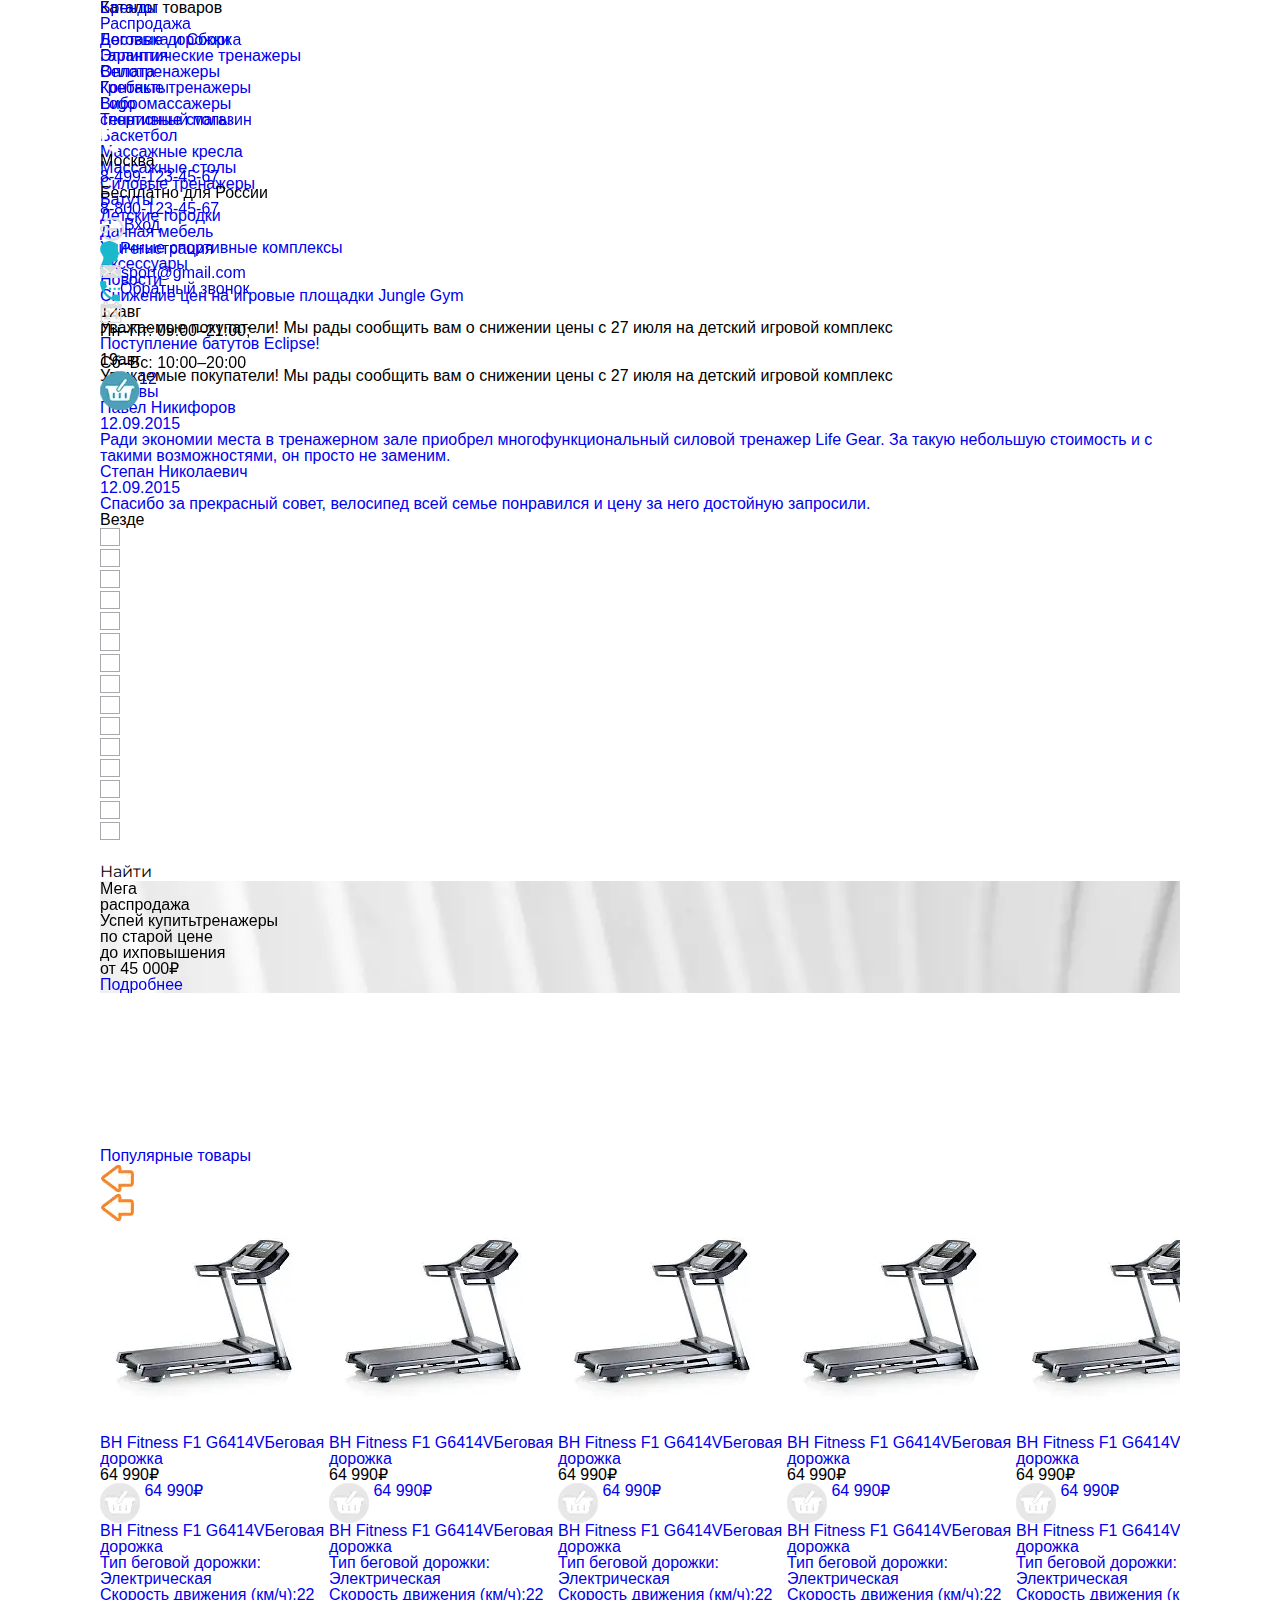
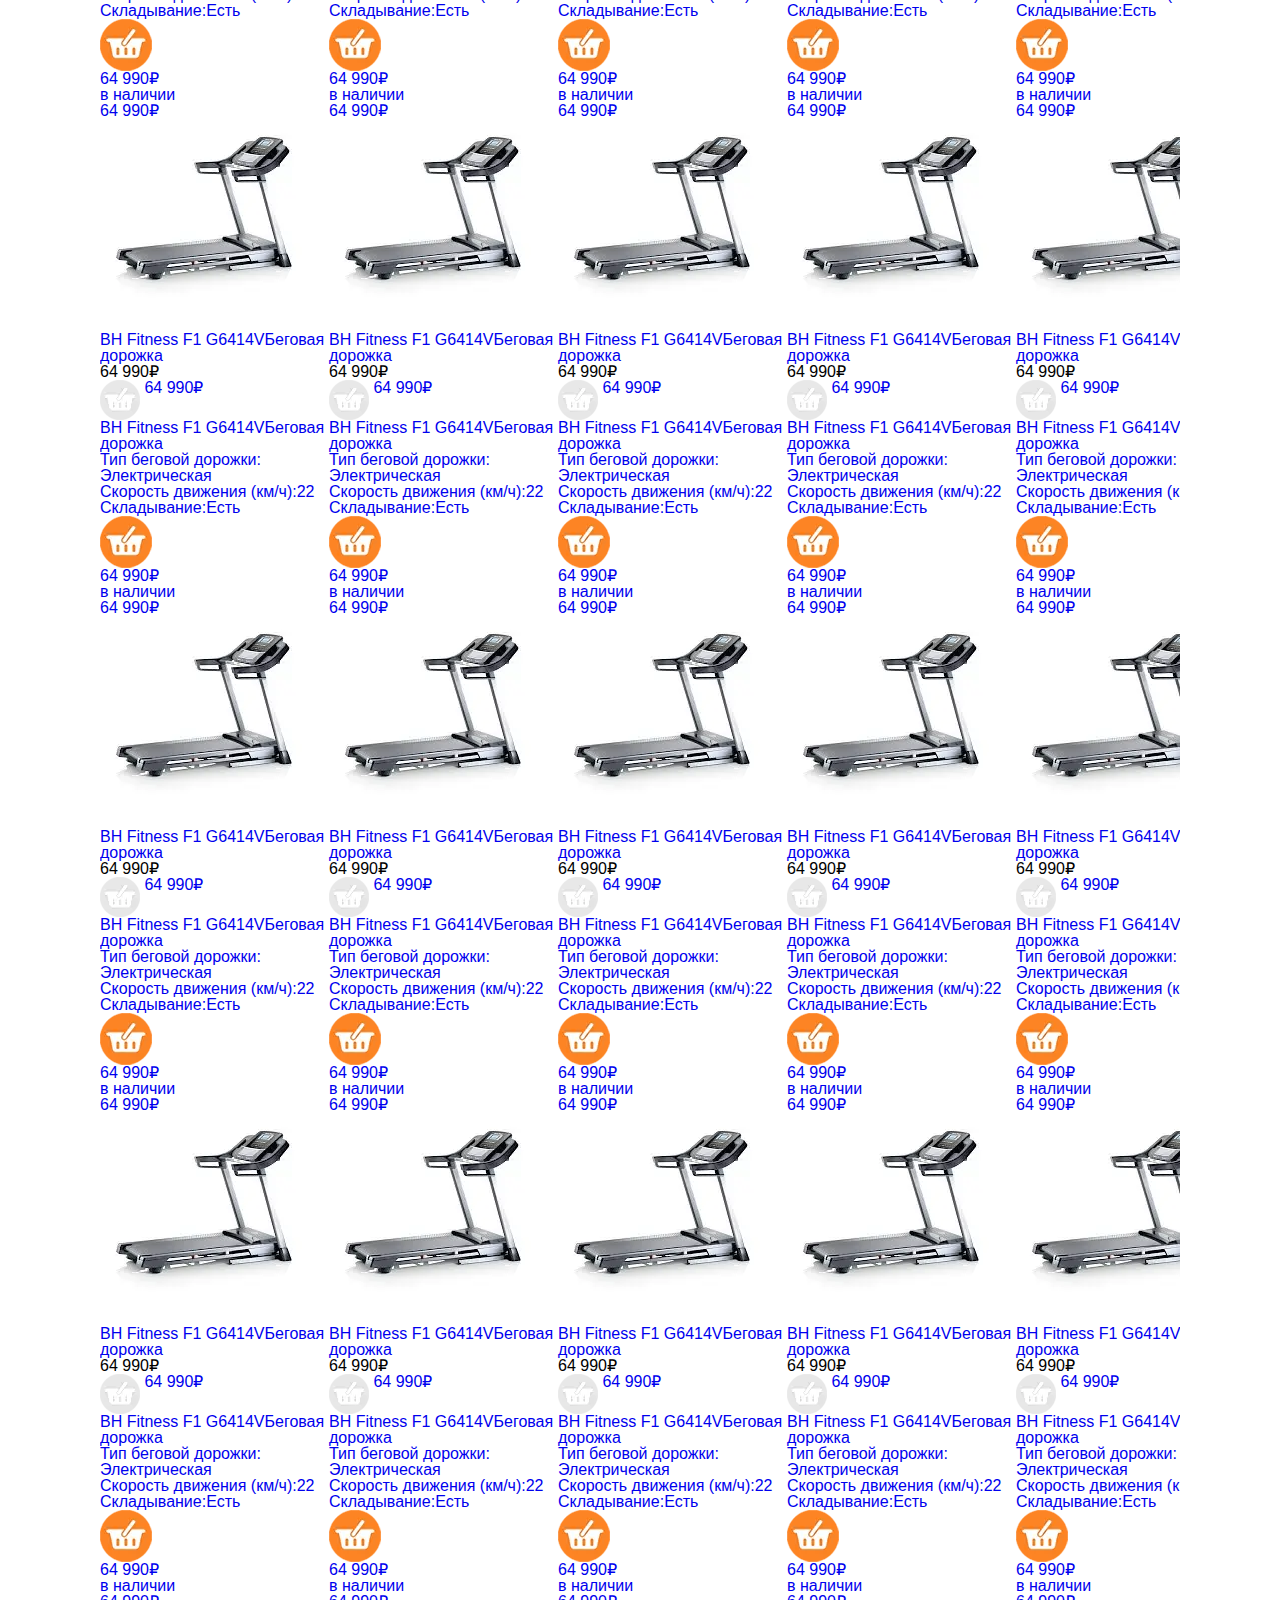
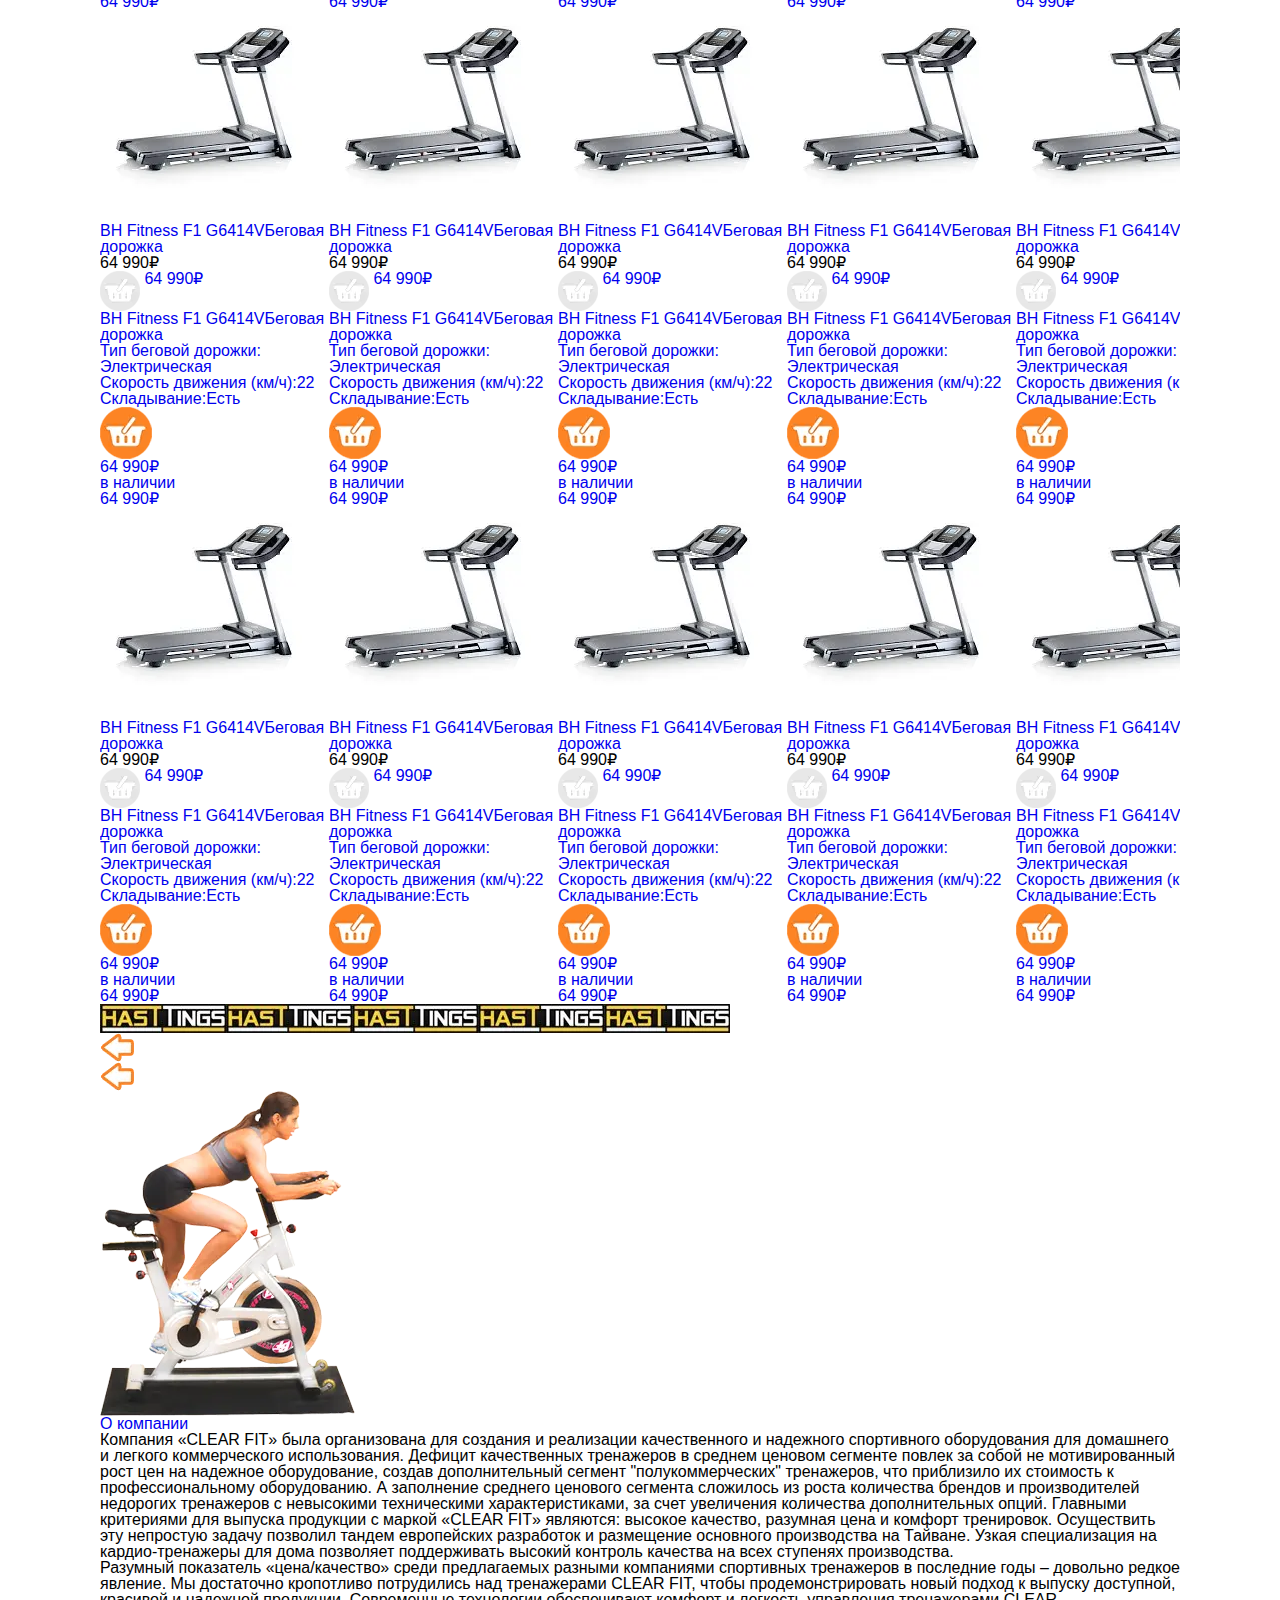
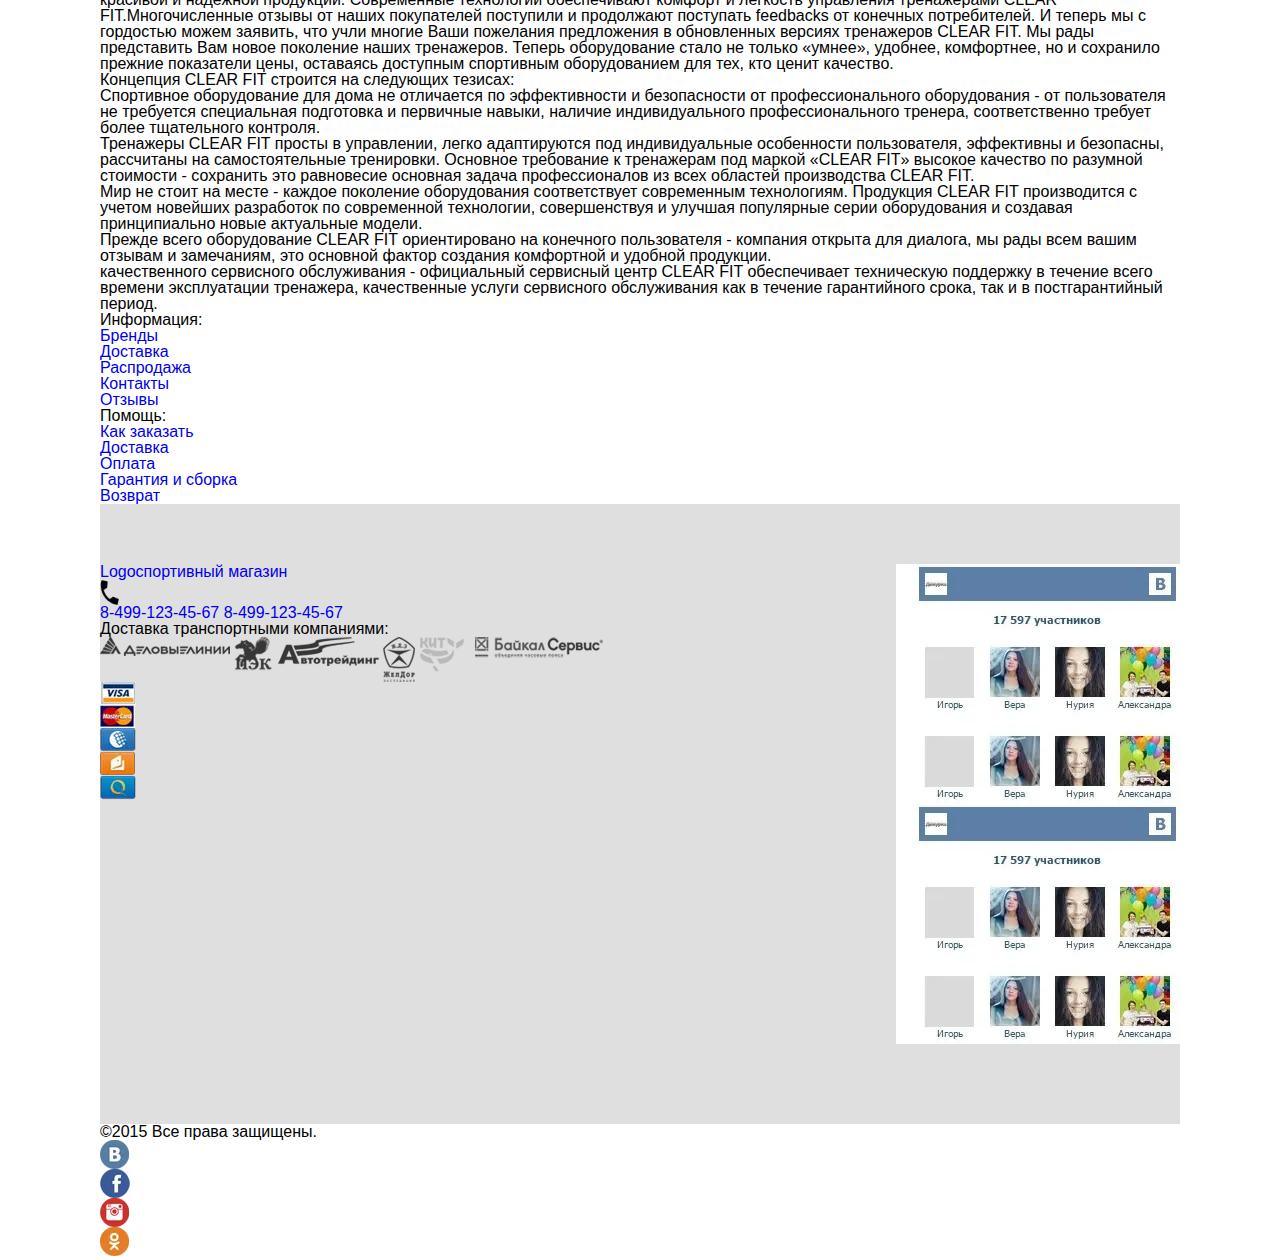
==== commit be9b02f7: "Add files via upload" ====
--- a/index.html
+++ b/index.html
@@ -1,7 +1,7 @@
 <!DOCTYPE html> <html lang="ru"> 	 <head>-	<title>Home</title>+	<title>Главная Logo</title> 	<meta charset="UTF-8"> 	<meta name="format-detection" content="telephone=no"> 	<link rel="stylesheet" href="css/style.min.css">@@ -13,410 +13,2509 @@
 	<body> 		<div class="wrapper"> 			<header class="header">-    <div class="header__container _container">-            <button type="button" class="icon-menu">-                <span></span>-                <span></span>-                <span></span>-            </button>-        <nav class="header__navigation">-            <ul class="header__list">-                <li><a class="header__link " href="about.html">About</a></li>-                <li><a class="header__link " href="gallery.html">Gallery</a></li>-            </ul>-            <a href="#" class="header__logo">-                <picture><source srcset="img/header/logo.svg" type="image/webp"><img src="img/header/logo.svg" alt=""></picture>-            </a>-            <ul class="header__list">-                <li><a class="header__link " href="blog.html">Blog</a></li>-                <li><a class="header__link " href="contact.html">Contact</a></li>-            </ul>-        </nav>-        <nav class="header__list-mobile-navigation">-            <ul class="header__list-mobile">-                <li><a class="header__link " href="about.html">About</a></li>-                <li><a class="header__link " href="gallery.html">Gallery</a></li>-                <li><a class="header__link " href="blog.html">Blog</a></li>-                <li><a class="header__link " href="contact.html">Contact</a></li>-            </ul>-        </nav>-    </div>+	<div class="header__top">+		<div class="header__top-container _container">+			<div class="header__menu menu">+				<button type="button" class="menu__icon icon-menu">+					<span></span>+					<span></span>+					<span></span>+				</button>+				<nav class="menu__body">+					<ul class="menu__list">+						<li class="menu__item"><a href="product.html" class="menu__link ">Бренды</a></li>+						<li class="menu__item"><a href="#" class="menu__link">Распродажа</a></li>+						<li class="menu__item"><a href="#" class="menu__link">Доставка и Сборка</a></li>+						<li class="menu__item"><a href="#" class="menu__link">Гарантия</a></li>+						<li class="menu__item"><a href="#" class="menu__link">Оплата</a></li>+						<li class="menu__item"><a href="#" class="menu__link">Контакты</a></li>+					</ul>+				</nav>+			</div>+			<a href="index.html" class="header__top-logo logo-header">+				<div class="logo-header__logo">Logo</div>+				<div class="logo-header__sub-logo">спортивный магазин</div>+			</a>+			<div class="header__top-call call-header">+				<div class="call-header__row">+					<div  data-da=".menu__list,767,6" class="call-header__item">+						<div class="call-header__mosow">+							<div class="call-header__moscow-iamge">+								<a href="tel:84991234567"><picture><source srcset="img/header/call_top.webp" type="image/webp"><img src="img/header/call_top.png" alt=""></picture></a>+							</div>+							<div class="call-header__moscow-number">+								<span>Москва</span> <br>+								<a href="tel:84991234567">8-499-123-45-67</a>+							</div>+						</div>+					</div>+					<div data-da=".menu__list,479,11" class="call-header__item">+						<div class="call-header__russia">+							<span>Бесплатно для России</span><br>+							<a href="tel:88001234567">8-800-123-45-67</a>+						</div>+					</div>+				</div>+			</div>+		</div>+	</div>+	<div class="header__bottom">+		<div class="header-bottom__container _container">+	        <div class="header__bottom-item">+				<ul class="header__bottom-list">+					<li data-da=".menu__list,479,0" class="header__bottom-link"><a href="#"><picture><source srcset="img/header/1.webp" type="image/webp"><img src="img/header/1.png" alt=""></picture>Вход</a></li>+					<li data-da=".menu__list,479,0"  class="header__bottom-link"><a class="mb" href="#"><picture><source srcset="img/header/2.webp" type="image/webp"><img src="img/header/2.png" alt=""></picture>Регистрация</a></li>+					<li data-da=".menu__list,767,7" class="header__bottom-link"><a href="mailto:sport@gmail.com"><picture><source srcset="img/header/4.webp" type="image/webp"><img src="img/header/4.png" alt=""></picture>sport@gmail.com</a></li>+				</ul>+			</div>+			<div class="header__bottom-item">+				<ul class="header__bottom-list">+					<li  data-da=".menu__list,767,8" class="header__bottom-link"><a href="#"><picture><source srcset="img/header/3.webp" type="image/webp"><img src="img/header/3.png" alt=""></picture>Обратный звонок</a></li>+					<li   class="header__bottom-link"><div data-da=".menu__list,767,9" class="header__bottom-link-pick"><picture><source srcset="img/header/5.webp" type="image/webp"><img src="img/header/5.png" alt=""></picture><div><p><span>Пн–Пт:</span> 09:00–21:00;</p>  <br>+						<p><span>Сб–Вс:</span> 10:00–20:00</p></div></div></li>+					<li class="header__bottom-linked header__bottom-link-basket"><a href="reg.html"><picture><source srcset="img/header/6.webp" type="image/webp"><img src="img/header/6.png" alt=""></picture><span>12</span></a></li>+				</ul>+			</div>+		</div>+	</div> </header> 			<main class="page">-				<section class="main-slider">-					<div class="main-slider__body body-slider _swiper">-						<div class="body__slider-content">-							<div class="body-slider__image">-								<picture><source srcset="img/main/slide-sofa.svg" type="image/webp"><img src="img/main/slide-sofa.svg" alt=""></picture>-							</div>-							<div class="body-slider__content">-								<h1 class="body-slider__content-title">Furniture -									collection</h1>-								<div class="body-slider__content-text">Deep v you probably haven't heard of them banh mi synth actually affogato. Aesthetic lyft ethical drinking vinegar austint-								</div>-							</div>-						</div>-						<div class="body__slider-content">-							<div class="body-slider__image">-								<picture><source srcset="img/main/slide-sofa.svg" type="image/webp"><img src="img/main/slide-sofa.svg" alt=""></picture>-							</div>-							<div class="body-slider__content">-								<div class="body-slider__content-wrap">-									<h1 class="body-slider__content-title">Furniture -										collection</h1>-									<div class="body-slider__content-text">Deep v you probably haven't heard of them banh mi synth actually affogato. Aesthetic lyft ethical drinking vinegar austint+				<div class="page-wrapper">+					<div class="page-wrapper__container _container">+						<div class="psage__left">+								<aside class="page__sidebar">+									<div class="page__sidebar-min-logo logo-side">+										<div class="logo-side__title">Каталог товаров</div>+										<div class="logo-side__burger">+											<button type="button" class="burger-side">+												<span></span>+												<span></span>+												<span></span>+											</button>+										</div>+									</div>+									<div class="page__sidebar-body body-sidebar">+										<ul class="body-sidebar__list">+											<li><a href="#" class="body-sidebar__link body-sidebar__link-hhv">Беговые дорожки</a>+											</li> +											<li><a href="#" class="body-sidebar__link">Эллиптические тренажеры</a></li>+											<li><a href="#" class="body-sidebar__link">Велотренажеры</a></li>+											<li><a href="#" class="body-sidebar__link body-sidebar__link-hhv">Гребные тренажеры</a></li>+											<li><a href="#" class="body-sidebar__link">Вибромассажеры</a></li>+											<li><a href="#" class="body-sidebar__link">Теннисные столы</a></li> +											<li><a href="#" class="body-sidebar__link">Баскетбол</a></li>+											<li><a href="#" class="body-sidebar__link">Массажные кресла</a></li>+											<li><a href="#" class="body-sidebar__link body-sidebar__link-hhv">Массажные столы </a></li> +											<li><a href="#" class="body-sidebar__link">Силовые тренажеры</a></li>+											<li class="body-sidebar__link-hhvv"><a href="#" class="body-sidebar__link body-sidebar__link-hhv">Батуты</a></li>+											<li><a href="#" class="body-sidebar__link">Детские городки</a></li>+											<li><a href="#" class="body-sidebar__link">Дачная мебель</a></li>+											<li><a href="#" class="body-sidebar__link">Уличные спортивные комплексы</a></li>+											<li><a href="#" class="body-sidebar__link">Аксессуары</a></li>+										</ul>+									</div>+							</aside>+							<aside class="news-reviews">+								<div class="news">+									<a href="#" class="news__title _title-aside">Новости</a>+									<div class="news__top">+										<a href="#" class="news__title-main">Снижение цен на игровые площадки +											Jungle Gym</a>+										<div class="news__row">+											<div class="news__row-data"><span class="news__row-data-1">12</span><span class="news__row-data-2">авг</span></div>+											<div class="news__content">Уважаемые покупатели!+												Мы рады сообщить вам о снижении +												цены с 27 июля на детский игровой +												комплекс</div>+										</div>+									</div>+									<div class="news__bottom">+										<a href="#" class="news__title-main">Поступление батутов Eclipse!</a>+										<div class="news__row">+											<div class="news__row-data"><span class="news__row-data-1">19</span><span class="news__row-data-2">авг</span></div>+											<div class="news__content">Уважаемые покупатели!+												Мы рады сообщить вам о снижении +												цены с 27 июля на детский игровой +												комплекс</div>+										</div> 									</div> 								</div>+								<div class="reviews">+									<a href="#" class="reviews__title _title-aside">Отзывы</a>+									<a href="#" class="reviews__human">+										<div class="reviews__human-name-data">+											<div class="reviews__human-name">Павел Никифоров</div>+											<div class="reviews__human-data">12.09.2015</div>+										</div>+										<div class="reviews__human-text">Ради экономии места в тренажерном +											зале приобрел многофункциональный +											силовой тренажер Life Gear. За такую +											небольшую стоимость и с такими +											возможностями, он просто не +											заменим. </div>+									</a>+									<a href="#" class="reviews__human">+										<div class="reviews__human-name-data">+											<div class="reviews__human-name">Степан Николаевич</div>+											<div class="reviews__human-data">12.09.2015</div>+										</div>+										<div class="reviews__human-text">Спасибо за прекрасный совет, +											велосипед всей семье понравился +											и цену за него достойную запросили.</div>+									</a>+								</div>+							</aside> 							</div>-						</div>-						<div class="body__slider-content">-							<div class="body-slider__image">-								<picture><source srcset="img/main/slide-sofa.svg" type="image/webp"><img src="img/main/slide-sofa.svg" alt=""></picture>+						<div class="page__body">+							<form action="#" class="form page-search">+								<div class="page__search-row">+									<div class="page-search__search search-page">+										<div class="search-page__title"><span class="search-page__title-text">Везде</span><span data-text="Выбрано: " class="search-page__title-num"></span></div>+										<div class="search-page__check check-search">+											<div class="check-search__row">+												<ul class="check-search__list">+													<li>													<label class="check-search__checkbox checkbox">+														<input data-error="Ошибка" class="checkbox__input" type="checkbox" value="1" name="form[]">+														<span class="checkbox__text"><span>Беговые дорожки</span></span>+													</label>+												    </li>+													<li>													<label class="checkbox check-search__checkbox">+														<input data-error="Ошибка" class="checkbox__input" type="checkbox" value="1" name="form[]">+														<span class="checkbox__text"><span>Эллиптические тренажеры</span></span>+													</label>+												    </li>+													<li>													<label class="checkbox check-search__checkbox">+														<input data-error="Ошибка" class="checkbox__input" type="checkbox" value="1" name="form[]">+														<span class="checkbox__text"><span>Велотренажеры</span></span>+													</label>+												    </li>+													<li>													<label class="checkbox check-search__checkbox">+														<input data-error="Ошибка" class="checkbox__input" type="checkbox" value="1" name="form[]">+														<span class="checkbox__text"><span>Гребные тренажеры</span></span>+													</label>+												    </li>+													<li>													<label class="checkbox check-search__checkbox">+														<input data-error="Ошибка" class="checkbox__input" type="checkbox" value="1" name="form[]">+														<span class="checkbox__text"><span>Вибромассажеры</span></span>+													</label>+												    </li>+												</ul>+												<ul class="check-search__list">+													<li>													<label class="check-search__checkbox checkbox">+														<input data-error="Ошибка" class="checkbox__input" type="checkbox" value="1" name="form[]">+														<span class="checkbox__text"><span>Беговые дорожки</span></span>+													</label>+												    </li>+													<li>													<label class="checkbox check-search__checkbox">+														<input data-error="Ошибка" class="checkbox__input" type="checkbox" value="1" name="form[]">+														<span class="checkbox__text"><span>Эллиптические тренажеры</span></span>+													</label>+												    </li>+													<li>													<label class="checkbox check-search__checkbox">+														<input data-error="Ошибка" class="checkbox__input" type="checkbox" value="1" name="form[]">+														<span class="checkbox__text"><span>Велотренажеры</span></span>+													</label>+												    </li>+													<li>													<label class="checkbox check-search__checkbox">+														<input data-error="Ошибка" class="checkbox__input" type="checkbox" value="1" name="form[]">+														<span class="checkbox__text"><span>Гребные тренажеры</span></span>+													</label>+												    </li>+													<li>													<label class="checkbox check-search__checkbox">+														<input data-error="Ошибка" class="checkbox__input" type="checkbox" value="1" name="form[]">+														<span class="checkbox__text"><span>Вибромассажеры</span></span>+													</label>+												    </li>+												</ul>+												<ul class="check-search__list">+													<li>													<label class="check-search__checkbox checkbox">+														<input data-error="Ошибка" class="checkbox__input" type="checkbox" value="1" name="form[]">+														<span class="checkbox__text"><span>Беговые дорожки</span></span>+													</label>+												    </li>+													<li>													<label class="checkbox check-search__checkbox">+														<input data-error="Ошибка" class="checkbox__input" type="checkbox" value="1" name="form[]">+														<span class="checkbox__text"><span>Эллиптические тренажеры</span></span>+													</label>+												    </li>+													<li>													<label class="checkbox check-search__checkbox">+														<input data-error="Ошибка" class="checkbox__input" type="checkbox" value="1" name="form[]">+														<span class="checkbox__text"><span>Велотренажеры</span></span>+													</label>+												    </li>+													<li>													<label class="checkbox check-search__checkbox">+														<input data-error="Ошибка" class="checkbox__input" type="checkbox" value="1" name="form[]">+														<span class="checkbox__text"><span>Гребные тренажеры</span></span>+													</label>+												    </li>+													<li>													<label class="checkbox check-search__checkbox">+														<input data-error="Ошибка" class="checkbox__input" type="checkbox" value="1" name="form[]">+														<span class="checkbox__text"><span>Вибромассажеры</span></span>+													</label>+												    </li>+												</ul>+											</div>+										</div>+									</div>+									<input autocomplete="off" type="text" name="form[]" data-error="#" data-value="" class="input page-search__inpit">+									<button type="submit" class="page-search__button btn">Найти</button>+								</div>+							</form>+							<div data-da=".psage__left,991.98,0" class="main-slider">+								<div class="main-slider__body _swiper">+									<div class="main-slider__item">+										<div class="main-slider__content content-slider">+											<div class="content-slider__title">+												<span class="content-slider__title-1">Мега</span>+												<p class="content-slider__title-2">распродажа</p>+											</div>+											<div class="content-slider__information">+												<p class="content-slider__information-1">Успей купить<span>тренажеры</span></p>+												<p class="content-slider__information-2">по старой цене</p>+												<p class="content-slider__information-3">до их<span>повышения</span></p>+											</div>+											<div class="content-slider__price">+												<div class="content-slider__sum rub">от <span>45 000</span></div>+												<div class="content-slider__btn">+													<a href="#" class="content-slider__button">Подробнее</a>+												</div>+											</div>+										</div>+										<div class="main-slider__image _ibg"><picture><source srcset="img/main/image_slider.webp" type="image/webp"><img src="img/main/image_slider.png" alt=""></picture></div>+									</div>+									<div class="main-slider__item">+										<div class="main-slider__content content-slider">+											<div class="content-slider__title">+												<span class="content-slider__title-1"></span>+												<p class="content-slider__title-2">распродажа</p>+											</div>+											<div class="content-slider__information">+												<p class="content-slider__information-1">Успей купить<span>тренажеры</span></p>+												<p class="content-slider__information-2">по старой цене</p>+												<p class="content-slider__information-3">до их<span>повышения</span></p>+											</div>+											<div class="content-slider__price">+												<div class="content-slider__sum rub">от <span>45 000</span></div>+												<div class="content-slider__btn">+													<a href="#" class="content-slider__button">Подробнее</a>+												</div>+											</div>+										</div>+										<div class="main-slider__image _ibg"><picture><source srcset="img/main/image_slider.webp" type="image/webp"><img src="img/main/image_slider.png" alt=""></picture></div>+									</div>+									<div class="main-slider__item">+										<div class="main-slider__content content-slider">+											<div class="content-slider__title">+												<span class="content-slider__title-1">Мега</span>+												<p class="content-slider__title-2">распродажа</p>+											</div>+											<div class="content-slider__information">+												<p class="content-slider__information-1">Успей купить<span>тренажеры</span></p>+												<p class="content-slider__information-2">по старой цене</p>+												<p class="content-slider__information-3">до их<span>повышения</span></p>+											</div>+											<div class="content-slider__price">+												<div class="content-slider__sum rub">от <span>45 000</span></div>+												<div class="content-slider__btn">+													<a href="#" class="content-slider__button">Подробнее</a>+												</div>+											</div>+										</div>+										<div class="main-slider__image _ibg"><picture><source srcset="img/main/image_slider.webp" type="image/webp"><img src="img/main/image_slider.png" alt=""></picture></div>+									</div>+									<div class="main-slider__item">+										<div class="main-slider__content content-slider">+											<div class="content-slider__title">+												<span class="content-slider__title-1"></span>+												<p class="content-slider__title-2">распродажа</p>+											</div>+											<div class="content-slider__information">+												<p class="content-slider__information-1">Успей купить<span>тренажеры</span></p>+												<p class="content-slider__information-2">по старой цене</p>+												<p class="content-slider__information-3">до их<span>повышения</span></p>+											</div>+											<div class="content-slider__price">+												<div class="content-slider__sum rub">от <span>45 000</span></div>+												<div class="content-slider__btn">+													<a href="#" class="content-slider__button">Подробнее</a>+												</div>+											</div>+										</div>+										<div class="main-slider__image _ibg"><picture><source srcset="img/main/image_slider.webp" type="image/webp"><img src="img/main/image_slider.png" alt=""></picture></div>+									</div>+									<div class="main-slider__item">+										<div class="main-slider__content content-slider">+											<div class="content-slider__title">+												<span class="content-slider__title-1">Мега</span>+												<p class="content-slider__title-2">распродажа</p>+											</div>+											<div class="content-slider__information">+												<p class="content-slider__information-1">Успей купить<span>тренажеры</span></p>+												<p class="content-slider__information-2">по старой цене</p>+												<p class="content-slider__information-3">до их<span>повышения</span></p>+											</div>+											<div class="content-slider__price">+												<div class="content-slider__sum rub">от <span>45 000</span></div>+												<div class="content-slider__btn">+													<a href="#" class="content-slider__button">Подробнее</a>+												</div>+											</div>+										</div>+										<div class="main-slider__image _ibg"><picture><source srcset="img/main/image_slider.webp" type="image/webp"><img src="img/main/image_slider.png" alt=""></picture></div>+									</div>+								</div>+								<div class="main-slider__pagination"></div> 							</div>-							<div class="body-slider__content">-								<h1 class="body-slider__content-title">Furniture -									collection</h1>-								<div class="body-slider__content-text">Deep v you probably haven't heard of them banh mi synth actually affogato. Aesthetic lyft ethical drinking vinegar austint+							<div class="main-products products-slider">+								<div class="products-slider__info">+									<a href="#" class="products-slider__title _title-aside">Популярные товары</a>+									<div class="products-slider__arrows">+										<div class="products-slider__prev"><picture><source srcset="img/main/not_hover_arrow.webp" type="image/webp"><img src="img/main/not_hover_arrow.png" alt=""></picture></div>+										<div class="products-slider__quantity"></div>+										<div class="products-slider__next"><picture><source srcset="img/main/not_hover_arrow.webp" type="image/webp"><img src="img/main/not_hover_arrow.png" alt=""></picture></div>+									</div>+								</div>+								<div class="al-slider__body slider-producted _swiper">+										<div class="slider-producted__item-products">+											<div class="slider-producted__row"></div>+												<div class="slider-producted__item-producted">+													<a href="pageproduct.html" class="slider-producted__image"><picture><source srcset="img/main/a1.webp" type="image/webp"><img src="img/main/a1.jpg" alt=""></picture></a>+													<a href="pageproduct.html" class="slider-producted__title"><span class="slider-product__title-1">BH Fitness F1 G6414V</span><span>Беговая дорожка</span></a>+													<div class="slider-producted__old-price rub">64 990</div>+													<div class="slider-producted__price">+														<a href="pageproduct.html" class="slider-producted__price-image"><picture><source srcset="img/main/dark-buy.webp" type="image/webp"><img src="img/main/dark-buy.png" alt=""></picture></a>+														<a href="#" class="slider-producted__price-price rub">64 990</a>+													</div>+													<a href="pageproduct.html" class="product-hover">+														<div class="product-hover__title"><span class="product-hover__title-1">BH Fitness F1 G6414V</span><span>Беговая дорожка</span></div>+														<div class="product-hover__type"><span>Тип беговой дорожки: </span> <span class="_orange-color">Электрическая</span></div>+														<div class="product-hover__speed"><span>Скорость движения (км/ч):</span><span class="_orange-color">22</span></div>+														<div class="product-hover__fold"><span>Складывание:</span><span class="_orange-color">Есть</span></div>+														<div class="product-hover__cor"><picture><source srcset="img/main/designer_idiot.webp" type="image/webp"><img src="img/main/designer_idiot.png" alt=""></picture></div>+														<div class="slider-producted__old-price product-hover-old rub">64 990</div>+														<div class="product-hover__price">+															<div class="product-hover__price-button">в наличии</div>+															<div class="product-hover__price-price rub">64 990</div>+														</div>+													</a>+												</div>+												<div class="slider-producted__item-producted">+													<a href="pageproduct.html" class="slider-producted__image"><picture><source srcset="img/main/a1.webp" type="image/webp"><img src="img/main/a1.jpg" alt=""></picture></a>+													<a href="pageproduct.html" class="slider-producted__title"><span class="slider-product__title-1">BH Fitness F1 G6414V</span><span>Беговая дорожка</span></a>+													<div class="slider-producted__old-price rub">64 990</div>+													<div class="slider-producted__price">+														<a href="pageproduct.html" class="slider-producted__price-image"><picture><source srcset="img/main/dark-buy.webp" type="image/webp"><img src="img/main/dark-buy.png" alt=""></picture></a>+														<a href="pageproduct.html" class="slider-producted__price-price rub">64 990</a>+													</div>+													<a href="pageproduct.html" class="product-hover">+														<div class="product-hover__title"><span class="product-hover__title-1">BH Fitness F1 G6414V</span><span>Беговая дорожка</span></div>+														<div class="product-hover__type"><span>Тип беговой дорожки: </span> <span class="_orange-color">Электрическая</span></div>+														<div class="product-hover__speed"><span>Скорость движения (км/ч):</span><span class="_orange-color">22</span></div>+														<div class="product-hover__fold"><span>Складывание:</span><span class="_orange-color">Есть</span></div>+														<div class="product-hover__cor"><picture><source srcset="img/main/designer_idiot.webp" type="image/webp"><img src="img/main/designer_idiot.png" alt=""></picture></div>+														<div class="slider-producted__old-price product-hover-old rub">64 990</div>+														<div class="product-hover__price">+															<div class="product-hover__price-button">в наличии</div>+															<div class="product-hover__price-price rub">64 990</div>+														</div>+													</a>+												</div>+												<div class="slider-producted__item-producted">+													<a href="pageproduct.html" class="slider-producted__image"><picture><source srcset="img/main/a1.webp" type="image/webp"><img src="img/main/a1.jpg" alt=""></picture></a>+													<a href="pageproduct.html" class="slider-producted__title"><span class="slider-product__title-1">BH Fitness F1 G6414V</span><span>Беговая дорожка</span></a>+													<div class="slider-producted__old-price rub">64 990</div>+													<div class="slider-producted__price">+														<a href="pageproduct.html" class="slider-producted__price-image"><picture><source srcset="img/main/dark-buy.webp" type="image/webp"><img src="img/main/dark-buy.png" alt=""></picture></a>+														<a href="pageproduct.html" class="slider-producted__price-price rub">64 990</a>+													</div>+													<a href="pageproduct.html" class="product-hover">+														<div class="product-hover__title"><span class="product-hover__title-1">BH Fitness F1 G6414V</span><span>Беговая дорожка</span></div>+														<div class="product-hover__type"><span>Тип беговой дорожки: </span> <span class="_orange-color">Электрическая</span></div>+														<div class="product-hover__speed"><span>Скорость движения (км/ч):</span><span class="_orange-color">22</span></div>+														<div class="product-hover__fold"><span>Складывание:</span><span class="_orange-color">Есть</span></div>+														<div class="product-hover__cor"><picture><source srcset="img/main/designer_idiot.webp" type="image/webp"><img src="img/main/designer_idiot.png" alt=""></picture></div>+														<div class="slider-producted__old-price product-hover-old rub">64 990</div>+														<div class="product-hover__price">+															<div class="product-hover__price-button">в наличии</div>+															<div class="product-hover__price-price rub">64 990</div>+														</div>+													</a>+												</div>+												<div class="slider-producted__item-producted">+													<a href="pageproduct.html" class="slider-producted__image"><picture><source srcset="img/main/a1.webp" type="image/webp"><img src="img/main/a1.jpg" alt=""></picture></a>+													<a href="pageproduct.html" class="slider-producted__title"><span class="slider-product__title-1">BH Fitness F1 G6414V</span><span>Беговая дорожка</span></a>+													<div class="slider-producted__old-price rub">64 990</div>+													<div class="slider-producted__price">+														<a href="pageproduct.html" class="slider-producted__price-image"><picture><source srcset="img/main/dark-buy.webp" type="image/webp"><img src="img/main/dark-buy.png" alt=""></picture></a>+														<a href="pageproduct.html" class="slider-producted__price-price rub">64 990</a>+													</div>+													<a href="pageproduct.html" class="product-hover">+														<div class="product-hover__title"><span class="product-hover__title-1">BH Fitness F1 G6414V</span><span>Беговая дорожка</span></div>+														<div class="product-hover__type"><span>Тип беговой дорожки: </span> <span class="_orange-color">Электрическая</span></div>+														<div class="product-hover__speed"><span>Скорость движения (км/ч):</span><span class="_orange-color">22</span></div>+														<div class="product-hover__fold"><span>Складывание:</span><span class="_orange-color">Есть</span></div>+														<div class="product-hover__cor"><picture><source srcset="img/main/designer_idiot.webp" type="image/webp"><img src="img/main/designer_idiot.png" alt=""></picture></div>+														<div class="slider-producted__old-price product-hover-old rub">64 990</div>+														<div class="product-hover__price">+															<div class="product-hover__price-button">в наличии</div>+															<div class="product-hover__price-price rub">64 990</div>+														</div>+													</a>+												</div>+												<div class="slider-producted__item-producted">+													<a href="pageproduct.html" class="slider-producted__image"><picture><source srcset="img/main/a1.webp" type="image/webp"><img src="img/main/a1.jpg" alt=""></picture></a>+													<a href="pageproduct.html" class="slider-producted__title"><span class="slider-product__title-1">BH Fitness F1 G6414V</span><span>Беговая дорожка</span></a>+													<div class="slider-producted__old-price rub">64 990</div>+													<div class="slider-producted__price">+														<a href="pageproduct.html" class="slider-producted__price-image"><picture><source srcset="img/main/dark-buy.webp" type="image/webp"><img src="img/main/dark-buy.png" alt=""></picture></a>+														<a href="pageproduct.html" class="slider-producted__price-price rub">64 990</a>+													</div>+													<a href="pageproduct.html" class="product-hover">+														<div class="product-hover__title"><span class="product-hover__title-1">BH Fitness F1 G6414V</span><span>Беговая дорожка</span></div>+														<div class="product-hover__type"><span>Тип беговой дорожки: </span> <span class="_orange-color">Электрическая</span></div>+														<div class="product-hover__speed"><span>Скорость движения (км/ч):</span><span class="_orange-color">22</span></div>+														<div class="product-hover__fold"><span>Складывание:</span><span class="_orange-color">Есть</span></div>+														<div class="product-hover__cor"><picture><source srcset="img/main/designer_idiot.webp" type="image/webp"><img src="img/main/designer_idiot.png" alt=""></picture></div>+														<div class="slider-producted__old-price product-hover-old rub">64 990</div>+														<div class="product-hover__price">+															<div class="product-hover__price-button">в наличии</div>+															<div class="product-hover__price-price rub">64 990</div>+														</div>+													</a>+												</div>+												<div class="slider-producted__item-producted">+													<a href="pageproduct.html" class="slider-producted__image"><picture><source srcset="img/main/a1.webp" type="image/webp"><img src="img/main/a1.jpg" alt=""></picture></a>+													<a href="pageproduct.html" class="slider-producted__title"><span class="slider-product__title-1">BH Fitness F1 G6414V</span><span>Беговая дорожка</span></a>+													<div class="slider-producted__old-price rub">64 990</div>+													<div class="slider-producted__price">+														<a href="pageproduct.html" class="slider-producted__price-image"><picture><source srcset="img/main/dark-buy.webp" type="image/webp"><img src="img/main/dark-buy.png" alt=""></picture></a>+														<a href="pageproduct.html" class="slider-producted__price-price rub">64 990</a>+													</div>+													<a href="pageproduct.html" class="product-hover">+														<div class="product-hover__title"><span class="product-hover__title-1">BH Fitness F1 G6414V</span><span>Беговая дорожка</span></div>+														<div class="product-hover__type"><span>Тип беговой дорожки: </span> <span class="_orange-color">Электрическая</span></div>+														<div class="product-hover__speed"><span>Скорость движения (км/ч):</span><span class="_orange-color">22</span></div>+														<div class="product-hover__fold"><span>Складывание:</span><span class="_orange-color">Есть</span></div>+														<div class="product-hover__cor"><picture><source srcset="img/main/designer_idiot.webp" type="image/webp"><img src="img/main/designer_idiot.png" alt=""></picture></div>+														<div class="slider-producted__old-price product-hover-old rub">64 990</div>+														<div class="product-hover__price">+															<div class="product-hover__price-button">в наличии</div>+															<div class="product-hover__price-price rub">64 990</div>+														</div>+													</a>+												</div>											+										</div>+										<div class="slider-producted__item-products">+											<div class="slider-producted__row"></div>+												<div class="slider-producted__item-producted">+													<a href="pageproduct.html" class="slider-producted__image"><picture><source srcset="img/main/a1.webp" type="image/webp"><img src="img/main/a1.jpg" alt=""></picture></a>+													<a href="pageproduct.html" class="slider-producted__title"><span class="slider-product__title-1">BH Fitness F1 G6414V</span><span>Беговая дорожка</span></a>+													<div class="slider-producted__old-price rub">64 990</div>+													<div class="slider-producted__price">+														<a href="pageproduct.html" class="slider-producted__price-image"><picture><source srcset="img/main/dark-buy.webp" type="image/webp"><img src="img/main/dark-buy.png" alt=""></picture></a>+														<a href="#" class="slider-producted__price-price rub">64 990</a>+													</div>+													<a href="pageproduct.html" class="product-hover">+														<div class="product-hover__title"><span class="product-hover__title-1">BH Fitness F1 G6414V</span><span>Беговая дорожка</span></div>+														<div class="product-hover__type"><span>Тип беговой дорожки: </span> <span class="_orange-color">Электрическая</span></div>+														<div class="product-hover__speed"><span>Скорость движения (км/ч):</span><span class="_orange-color">22</span></div>+														<div class="product-hover__fold"><span>Складывание:</span><span class="_orange-color">Есть</span></div>+														<div class="product-hover__cor"><picture><source srcset="img/main/designer_idiot.webp" type="image/webp"><img src="img/main/designer_idiot.png" alt=""></picture></div>+														<div class="slider-producted__old-price product-hover-old rub">64 990</div>+														<div class="product-hover__price">+															<div class="product-hover__price-button">в наличии</div>+															<div class="product-hover__price-price rub">64 990</div>+														</div>+													</a>+												</div>+												<div class="slider-producted__item-producted">+													<a href="pageproduct.html" class="slider-producted__image"><picture><source srcset="img/main/a1.webp" type="image/webp"><img src="img/main/a1.jpg" alt=""></picture></a>+													<a href="pageproduct.html" class="slider-producted__title"><span class="slider-product__title-1">BH Fitness F1 G6414V</span><span>Беговая дорожка</span></a>+													<div class="slider-producted__old-price rub">64 990</div>+													<div class="slider-producted__price">+														<a href="pageproduct.html" class="slider-producted__price-image"><picture><source srcset="img/main/dark-buy.webp" type="image/webp"><img src="img/main/dark-buy.png" alt=""></picture></a>+														<a href="pageproduct.html" class="slider-producted__price-price rub">64 990</a>+													</div>+													<a href="pageproduct.html" class="product-hover">+														<div class="product-hover__title"><span class="product-hover__title-1">BH Fitness F1 G6414V</span><span>Беговая дорожка</span></div>+														<div class="product-hover__type"><span>Тип беговой дорожки: </span> <span class="_orange-color">Электрическая</span></div>+														<div class="product-hover__speed"><span>Скорость движения (км/ч):</span><span class="_orange-color">22</span></div>+														<div class="product-hover__fold"><span>Складывание:</span><span class="_orange-color">Есть</span></div>+														<div class="product-hover__cor"><picture><source srcset="img/main/designer_idiot.webp" type="image/webp"><img src="img/main/designer_idiot.png" alt=""></picture></div>+														<div class="slider-producted__old-price product-hover-old rub">64 990</div>+														<div class="product-hover__price">+															<div class="product-hover__price-button">в наличии</div>+															<div class="product-hover__price-price rub">64 990</div>+														</div>+													</a>+												</div>+												<div class="slider-producted__item-producted">+													<a href="pageproduct.html" class="slider-producted__image"><picture><source srcset="img/main/a1.webp" type="image/webp"><img src="img/main/a1.jpg" alt=""></picture></a>+													<a href="pageproduct.html" class="slider-producted__title"><span class="slider-product__title-1">BH Fitness F1 G6414V</span><span>Беговая дорожка</span></a>+													<div class="slider-producted__old-price rub">64 990</div>+													<div class="slider-producted__price">+														<a href="pageproduct.html" class="slider-producted__price-image"><picture><source srcset="img/main/dark-buy.webp" type="image/webp"><img src="img/main/dark-buy.png" alt=""></picture></a>+														<a href="pageproduct.html" class="slider-producted__price-price rub">64 990</a>+													</div>+													<a href="pageproduct.html" class="product-hover">+														<div class="product-hover__title"><span class="product-hover__title-1">BH Fitness F1 G6414V</span><span>Беговая дорожка</span></div>+														<div class="product-hover__type"><span>Тип беговой дорожки: </span> <span class="_orange-color">Электрическая</span></div>+														<div class="product-hover__speed"><span>Скорость движения (км/ч):</span><span class="_orange-color">22</span></div>+														<div class="product-hover__fold"><span>Складывание:</span><span class="_orange-color">Есть</span></div>+														<div class="product-hover__cor"><picture><source srcset="img/main/designer_idiot.webp" type="image/webp"><img src="img/main/designer_idiot.png" alt=""></picture></div>+														<div class="slider-producted__old-price product-hover-old rub">64 990</div>+														<div class="product-hover__price">+															<div class="product-hover__price-button">в наличии</div>+															<div class="product-hover__price-price rub">64 990</div>+														</div>+													</a>+												</div>+												<div class="slider-producted__item-producted">+													<a href="pageproduct.html" class="slider-producted__image"><picture><source srcset="img/main/a1.webp" type="image/webp"><img src="img/main/a1.jpg" alt=""></picture></a>+													<a href="pageproduct.html" class="slider-producted__title"><span class="slider-product__title-1">BH Fitness F1 G6414V</span><span>Беговая дорожка</span></a>+													<div class="slider-producted__old-price rub">64 990</div>+													<div class="slider-producted__price">+														<a href="pageproduct.html" class="slider-producted__price-image"><picture><source srcset="img/main/dark-buy.webp" type="image/webp"><img src="img/main/dark-buy.png" alt=""></picture></a>+														<a href="pageproduct.html" class="slider-producted__price-price rub">64 990</a>+													</div>+													<a href="pageproduct.html" class="product-hover">+														<div class="product-hover__title"><span class="product-hover__title-1">BH Fitness F1 G6414V</span><span>Беговая дорожка</span></div>+														<div class="product-hover__type"><span>Тип беговой дорожки: </span> <span class="_orange-color">Электрическая</span></div>+														<div class="product-hover__speed"><span>Скорость движения (км/ч):</span><span class="_orange-color">22</span></div>+														<div class="product-hover__fold"><span>Складывание:</span><span class="_orange-color">Есть</span></div>+														<div class="product-hover__cor"><picture><source srcset="img/main/designer_idiot.webp" type="image/webp"><img src="img/main/designer_idiot.png" alt=""></picture></div>+														<div class="slider-producted__old-price product-hover-old rub">64 990</div>+														<div class="product-hover__price">+															<div class="product-hover__price-button">в наличии</div>+															<div class="product-hover__price-price rub">64 990</div>+														</div>+													</a>+												</div>+												<div class="slider-producted__item-producted">+													<a href="pageproduct.html" class="slider-producted__image"><picture><source srcset="img/main/a1.webp" type="image/webp"><img src="img/main/a1.jpg" alt=""></picture></a>+													<a href="pageproduct.html" class="slider-producted__title"><span class="slider-product__title-1">BH Fitness F1 G6414V</span><span>Беговая дорожка</span></a>+													<div class="slider-producted__old-price rub">64 990</div>+													<div class="slider-producted__price">+														<a href="pageproduct.html" class="slider-producted__price-image"><picture><source srcset="img/main/dark-buy.webp" type="image/webp"><img src="img/main/dark-buy.png" alt=""></picture></a>+														<a href="pageproduct.html" class="slider-producted__price-price rub">64 990</a>+													</div>+													<a href="pageproduct.html" class="product-hover">+														<div class="product-hover__title"><span class="product-hover__title-1">BH Fitness F1 G6414V</span><span>Беговая дорожка</span></div>+														<div class="product-hover__type"><span>Тип беговой дорожки: </span> <span class="_orange-color">Электрическая</span></div>+														<div class="product-hover__speed"><span>Скорость движения (км/ч):</span><span class="_orange-color">22</span></div>+														<div class="product-hover__fold"><span>Складывание:</span><span class="_orange-color">Есть</span></div>+														<div class="product-hover__cor"><picture><source srcset="img/main/designer_idiot.webp" type="image/webp"><img src="img/main/designer_idiot.png" alt=""></picture></div>+														<div class="slider-producted__old-price product-hover-old rub">64 990</div>+														<div class="product-hover__price">+															<div class="product-hover__price-button">в наличии</div>+															<div class="product-hover__price-price rub">64 990</div>+														</div>+													</a>+												</div>+												<div class="slider-producted__item-producted">+													<a href="pageproduct.html" class="slider-producted__image"><picture><source srcset="img/main/a1.webp" type="image/webp"><img src="img/main/a1.jpg" alt=""></picture></a>+													<a href="pageproduct.html" class="slider-producted__title"><span class="slider-product__title-1">BH Fitness F1 G6414V</span><span>Беговая дорожка</span></a>+													<div class="slider-producted__old-price rub">64 990</div>+													<div class="slider-producted__price">+														<a href="pageproduct.html" class="slider-producted__price-image"><picture><source srcset="img/main/dark-buy.webp" type="image/webp"><img src="img/main/dark-buy.png" alt=""></picture></a>+														<a href="pageproduct.html" class="slider-producted__price-price rub">64 990</a>+													</div>+													<a href="pageproduct.html" class="product-hover">+														<div class="product-hover__title"><span class="product-hover__title-1">BH Fitness F1 G6414V</span><span>Беговая дорожка</span></div>+														<div class="product-hover__type"><span>Тип беговой дорожки: </span> <span class="_orange-color">Электрическая</span></div>+														<div class="product-hover__speed"><span>Скорость движения (км/ч):</span><span class="_orange-color">22</span></div>+														<div class="product-hover__fold"><span>Складывание:</span><span class="_orange-color">Есть</span></div>+														<div class="product-hover__cor"><picture><source srcset="img/main/designer_idiot.webp" type="image/webp"><img src="img/main/designer_idiot.png" alt=""></picture></div>+														<div class="slider-producted__old-price product-hover-old rub">64 990</div>+														<div class="product-hover__price">+															<div class="product-hover__price-button">в наличии</div>+															<div class="product-hover__price-price rub">64 990</div>+														</div>+													</a>+												</div>											+										</div>+										<div class="slider-producted__item-products">+											<div class="slider-producted__row"></div>+												<div class="slider-producted__item-producted">+													<a href="pageproduct.html" class="slider-producted__image"><picture><source srcset="img/main/a1.webp" type="image/webp"><img src="img/main/a1.jpg" alt=""></picture></a>+													<a href="pageproduct.html" class="slider-producted__title"><span class="slider-product__title-1">BH Fitness F1 G6414V</span><span>Беговая дорожка</span></a>+													<div class="slider-producted__old-price rub">64 990</div>+													<div class="slider-producted__price">+														<a href="pageproduct.html" class="slider-producted__price-image"><picture><source srcset="img/main/dark-buy.webp" type="image/webp"><img src="img/main/dark-buy.png" alt=""></picture></a>+														<a href="#" class="slider-producted__price-price rub">64 990</a>+													</div>+													<a href="pageproduct.html" class="product-hover">+														<div class="product-hover__title"><span class="product-hover__title-1">BH Fitness F1 G6414V</span><span>Беговая дорожка</span></div>+														<div class="product-hover__type"><span>Тип беговой дорожки: </span> <span class="_orange-color">Электрическая</span></div>+														<div class="product-hover__speed"><span>Скорость движения (км/ч):</span><span class="_orange-color">22</span></div>+														<div class="product-hover__fold"><span>Складывание:</span><span class="_orange-color">Есть</span></div>+														<div class="product-hover__cor"><picture><source srcset="img/main/designer_idiot.webp" type="image/webp"><img src="img/main/designer_idiot.png" alt=""></picture></div>+														<div class="slider-producted__old-price product-hover-old rub">64 990</div>+														<div class="product-hover__price">+															<div class="product-hover__price-button">в наличии</div>+															<div class="product-hover__price-price rub">64 990</div>+														</div>+													</a>+												</div>+												<div class="slider-producted__item-producted">+													<a href="pageproduct.html" class="slider-producted__image"><picture><source srcset="img/main/a1.webp" type="image/webp"><img src="img/main/a1.jpg" alt=""></picture></a>+													<a href="pageproduct.html" class="slider-producted__title"><span class="slider-product__title-1">BH Fitness F1 G6414V</span><span>Беговая дорожка</span></a>+													<div class="slider-producted__old-price rub">64 990</div>+													<div class="slider-producted__price">+														<a href="pageproduct.html" class="slider-producted__price-image"><picture><source srcset="img/main/dark-buy.webp" type="image/webp"><img src="img/main/dark-buy.png" alt=""></picture></a>+														<a href="pageproduct.html" class="slider-producted__price-price rub">64 990</a>+													</div>+													<a href="pageproduct.html" class="product-hover">+														<div class="product-hover__title"><span class="product-hover__title-1">BH Fitness F1 G6414V</span><span>Беговая дорожка</span></div>+														<div class="product-hover__type"><span>Тип беговой дорожки: </span> <span class="_orange-color">Электрическая</span></div>+														<div class="product-hover__speed"><span>Скорость движения (км/ч):</span><span class="_orange-color">22</span></div>+														<div class="product-hover__fold"><span>Складывание:</span><span class="_orange-color">Есть</span></div>+														<div class="product-hover__cor"><picture><source srcset="img/main/designer_idiot.webp" type="image/webp"><img src="img/main/designer_idiot.png" alt=""></picture></div>+														<div class="slider-producted__old-price product-hover-old rub">64 990</div>+														<div class="product-hover__price">+															<div class="product-hover__price-button">в наличии</div>+															<div class="product-hover__price-price rub">64 990</div>+														</div>+													</a>+												</div>+												<div class="slider-producted__item-producted">+													<a href="pageproduct.html" class="slider-producted__image"><picture><source srcset="img/main/a1.webp" type="image/webp"><img src="img/main/a1.jpg" alt=""></picture></a>+													<a href="pageproduct.html" class="slider-producted__title"><span class="slider-product__title-1">BH Fitness F1 G6414V</span><span>Беговая дорожка</span></a>+													<div class="slider-producted__old-price rub">64 990</div>+													<div class="slider-producted__price">+														<a href="pageproduct.html" class="slider-producted__price-image"><picture><source srcset="img/main/dark-buy.webp" type="image/webp"><img src="img/main/dark-buy.png" alt=""></picture></a>+														<a href="pageproduct.html" class="slider-producted__price-price rub">64 990</a>+													</div>+													<a href="pageproduct.html" class="product-hover">+														<div class="product-hover__title"><span class="product-hover__title-1">BH Fitness F1 G6414V</span><span>Беговая дорожка</span></div>+														<div class="product-hover__type"><span>Тип беговой дорожки: </span> <span class="_orange-color">Электрическая</span></div>+														<div class="product-hover__speed"><span>Скорость движения (км/ч):</span><span class="_orange-color">22</span></div>+														<div class="product-hover__fold"><span>Складывание:</span><span class="_orange-color">Есть</span></div>+														<div class="product-hover__cor"><picture><source srcset="img/main/designer_idiot.webp" type="image/webp"><img src="img/main/designer_idiot.png" alt=""></picture></div>+														<div class="slider-producted__old-price product-hover-old rub">64 990</div>+														<div class="product-hover__price">+															<div class="product-hover__price-button">в наличии</div>+															<div class="product-hover__price-price rub">64 990</div>+														</div>+													</a>+												</div>+												<div class="slider-producted__item-producted">+													<a href="pageproduct.html" class="slider-producted__image"><picture><source srcset="img/main/a1.webp" type="image/webp"><img src="img/main/a1.jpg" alt=""></picture></a>+													<a href="pageproduct.html" class="slider-producted__title"><span class="slider-product__title-1">BH Fitness F1 G6414V</span><span>Беговая дорожка</span></a>+													<div class="slider-producted__old-price rub">64 990</div>+													<div class="slider-producted__price">+														<a href="pageproduct.html" class="slider-producted__price-image"><picture><source srcset="img/main/dark-buy.webp" type="image/webp"><img src="img/main/dark-buy.png" alt=""></picture></a>+														<a href="pageproduct.html" class="slider-producted__price-price rub">64 990</a>+													</div>+													<a href="pageproduct.html" class="product-hover">+														<div class="product-hover__title"><span class="product-hover__title-1">BH Fitness F1 G6414V</span><span>Беговая дорожка</span></div>+														<div class="product-hover__type"><span>Тип беговой дорожки: </span> <span class="_orange-color">Электрическая</span></div>+														<div class="product-hover__speed"><span>Скорость движения (км/ч):</span><span class="_orange-color">22</span></div>+														<div class="product-hover__fold"><span>Складывание:</span><span class="_orange-color">Есть</span></div>+														<div class="product-hover__cor"><picture><source srcset="img/main/designer_idiot.webp" type="image/webp"><img src="img/main/designer_idiot.png" alt=""></picture></div>+														<div class="slider-producted__old-price product-hover-old rub">64 990</div>+														<div class="product-hover__price">+															<div class="product-hover__price-button">в наличии</div>+															<div class="product-hover__price-price rub">64 990</div>+														</div>+													</a>+												</div>+												<div class="slider-producted__item-producted">+													<a href="pageproduct.html" class="slider-producted__image"><picture><source srcset="img/main/a1.webp" type="image/webp"><img src="img/main/a1.jpg" alt=""></picture></a>+													<a href="pageproduct.html" class="slider-producted__title"><span class="slider-product__title-1">BH Fitness F1 G6414V</span><span>Беговая дорожка</span></a>+													<div class="slider-producted__old-price rub">64 990</div>+													<div class="slider-producted__price">+														<a href="pageproduct.html" class="slider-producted__price-image"><picture><source srcset="img/main/dark-buy.webp" type="image/webp"><img src="img/main/dark-buy.png" alt=""></picture></a>+														<a href="pageproduct.html" class="slider-producted__price-price rub">64 990</a>+													</div>+													<a href="pageproduct.html" class="product-hover">+														<div class="product-hover__title"><span class="product-hover__title-1">BH Fitness F1 G6414V</span><span>Беговая дорожка</span></div>+														<div class="product-hover__type"><span>Тип беговой дорожки: </span> <span class="_orange-color">Электрическая</span></div>+														<div class="product-hover__speed"><span>Скорость движения (км/ч):</span><span class="_orange-color">22</span></div>+														<div class="product-hover__fold"><span>Складывание:</span><span class="_orange-color">Есть</span></div>+														<div class="product-hover__cor"><picture><source srcset="img/main/designer_idiot.webp" type="image/webp"><img src="img/main/designer_idiot.png" alt=""></picture></div>+														<div class="slider-producted__old-price product-hover-old rub">64 990</div>+														<div class="product-hover__price">+															<div class="product-hover__price-button">в наличии</div>+															<div class="product-hover__price-price rub">64 990</div>+														</div>+													</a>+												</div>+												<div class="slider-producted__item-producted">+													<a href="pageproduct.html" class="slider-producted__image"><picture><source srcset="img/main/a1.webp" type="image/webp"><img src="img/main/a1.jpg" alt=""></picture></a>+													<a href="pageproduct.html" class="slider-producted__title"><span class="slider-product__title-1">BH Fitness F1 G6414V</span><span>Беговая дорожка</span></a>+													<div class="slider-producted__old-price rub">64 990</div>+													<div class="slider-producted__price">+														<a href="pageproduct.html" class="slider-producted__price-image"><picture><source srcset="img/main/dark-buy.webp" type="image/webp"><img src="img/main/dark-buy.png" alt=""></picture></a>+														<a href="pageproduct.html" class="slider-producted__price-price rub">64 990</a>+													</div>+													<a href="pageproduct.html" class="product-hover">+														<div class="product-hover__title"><span class="product-hover__title-1">BH Fitness F1 G6414V</span><span>Беговая дорожка</span></div>+														<div class="product-hover__type"><span>Тип беговой дорожки: </span> <span class="_orange-color">Электрическая</span></div>+														<div class="product-hover__speed"><span>Скорость движения (км/ч):</span><span class="_orange-color">22</span></div>+														<div class="product-hover__fold"><span>Складывание:</span><span class="_orange-color">Есть</span></div>+														<div class="product-hover__cor"><picture><source srcset="img/main/designer_idiot.webp" type="image/webp"><img src="img/main/designer_idiot.png" alt=""></picture></div>+														<div class="slider-producted__old-price product-hover-old rub">64 990</div>+														<div class="product-hover__price">+															<div class="product-hover__price-button">в наличии</div>+															<div class="product-hover__price-price rub">64 990</div>+														</div>+													</a>+												</div>											+										</div>+										<div class="slider-producted__item-products">+											<div class="slider-producted__row"></div>+												<div class="slider-producted__item-producted">+													<a href="pageproduct.html" class="slider-producted__image"><picture><source srcset="img/main/a1.webp" type="image/webp"><img src="img/main/a1.jpg" alt=""></picture></a>+													<a href="pageproduct.html" class="slider-producted__title"><span class="slider-product__title-1">BH Fitness F1 G6414V</span><span>Беговая дорожка</span></a>+													<div class="slider-producted__old-price rub">64 990</div>+													<div class="slider-producted__price">+														<a href="pageproduct.html" class="slider-producted__price-image"><picture><source srcset="img/main/dark-buy.webp" type="image/webp"><img src="img/main/dark-buy.png" alt=""></picture></a>+														<a href="#" class="slider-producted__price-price rub">64 990</a>+													</div>+													<a href="pageproduct.html" class="product-hover">+														<div class="product-hover__title"><span class="product-hover__title-1">BH Fitness F1 G6414V</span><span>Беговая дорожка</span></div>+														<div class="product-hover__type"><span>Тип беговой дорожки: </span> <span class="_orange-color">Электрическая</span></div>+														<div class="product-hover__speed"><span>Скорость движения (км/ч):</span><span class="_orange-color">22</span></div>+														<div class="product-hover__fold"><span>Складывание:</span><span class="_orange-color">Есть</span></div>+														<div class="product-hover__cor"><picture><source srcset="img/main/designer_idiot.webp" type="image/webp"><img src="img/main/designer_idiot.png" alt=""></picture></div>+														<div class="slider-producted__old-price product-hover-old rub">64 990</div>+														<div class="product-hover__price">+															<div class="product-hover__price-button">в наличии</div>+															<div class="product-hover__price-price rub">64 990</div>+														</div>+													</a>+												</div>+												<div class="slider-producted__item-producted">+													<a href="pageproduct.html" class="slider-producted__image"><picture><source srcset="img/main/a1.webp" type="image/webp"><img src="img/main/a1.jpg" alt=""></picture></a>+													<a href="pageproduct.html" class="slider-producted__title"><span class="slider-product__title-1">BH Fitness F1 G6414V</span><span>Беговая дорожка</span></a>+													<div class="slider-producted__old-price rub">64 990</div>+													<div class="slider-producted__price">+														<a href="pageproduct.html" class="slider-producted__price-image"><picture><source srcset="img/main/dark-buy.webp" type="image/webp"><img src="img/main/dark-buy.png" alt=""></picture></a>+														<a href="pageproduct.html" class="slider-producted__price-price rub">64 990</a>+													</div>+													<a href="pageproduct.html" class="product-hover">+														<div class="product-hover__title"><span class="product-hover__title-1">BH Fitness F1 G6414V</span><span>Беговая дорожка</span></div>+														<div class="product-hover__type"><span>Тип беговой дорожки: </span> <span class="_orange-color">Электрическая</span></div>+														<div class="product-hover__speed"><span>Скорость движения (км/ч):</span><span class="_orange-color">22</span></div>+														<div class="product-hover__fold"><span>Складывание:</span><span class="_orange-color">Есть</span></div>+														<div class="product-hover__cor"><picture><source srcset="img/main/designer_idiot.webp" type="image/webp"><img src="img/main/designer_idiot.png" alt=""></picture></div>+														<div class="slider-producted__old-price product-hover-old rub">64 990</div>+														<div class="product-hover__price">+															<div class="product-hover__price-button">в наличии</div>+															<div class="product-hover__price-price rub">64 990</div>+														</div>+													</a>+												</div>+												<div class="slider-producted__item-producted">+													<a href="pageproduct.html" class="slider-producted__image"><picture><source srcset="img/main/a1.webp" type="image/webp"><img src="img/main/a1.jpg" alt=""></picture></a>+													<a href="pageproduct.html" class="slider-producted__title"><span class="slider-product__title-1">BH Fitness F1 G6414V</span><span>Беговая дорожка</span></a>+													<div class="slider-producted__old-price rub">64 990</div>+													<div class="slider-producted__price">+														<a href="pageproduct.html" class="slider-producted__price-image"><picture><source srcset="img/main/dark-buy.webp" type="image/webp"><img src="img/main/dark-buy.png" alt=""></picture></a>+														<a href="pageproduct.html" class="slider-producted__price-price rub">64 990</a>+													</div>+													<a href="pageproduct.html" class="product-hover">+														<div class="product-hover__title"><span class="product-hover__title-1">BH Fitness F1 G6414V</span><span>Беговая дорожка</span></div>+														<div class="product-hover__type"><span>Тип беговой дорожки: </span> <span class="_orange-color">Электрическая</span></div>+														<div class="product-hover__speed"><span>Скорость движения (км/ч):</span><span class="_orange-color">22</span></div>+														<div class="product-hover__fold"><span>Складывание:</span><span class="_orange-color">Есть</span></div>+														<div class="product-hover__cor"><picture><source srcset="img/main/designer_idiot.webp" type="image/webp"><img src="img/main/designer_idiot.png" alt=""></picture></div>+														<div class="slider-producted__old-price product-hover-old rub">64 990</div>+														<div class="product-hover__price">+															<div class="product-hover__price-button">в наличии</div>+															<div class="product-hover__price-price rub">64 990</div>+														</div>+													</a>+												</div>+												<div class="slider-producted__item-producted">+													<a href="pageproduct.html" class="slider-producted__image"><picture><source srcset="img/main/a1.webp" type="image/webp"><img src="img/main/a1.jpg" alt=""></picture></a>+													<a href="pageproduct.html" class="slider-producted__title"><span class="slider-product__title-1">BH Fitness F1 G6414V</span><span>Беговая дорожка</span></a>+													<div class="slider-producted__old-price rub">64 990</div>+													<div class="slider-producted__price">+														<a href="pageproduct.html" class="slider-producted__price-image"><picture><source srcset="img/main/dark-buy.webp" type="image/webp"><img src="img/main/dark-buy.png" alt=""></picture></a>+														<a href="pageproduct.html" class="slider-producted__price-price rub">64 990</a>+													</div>+													<a href="pageproduct.html" class="product-hover">+														<div class="product-hover__title"><span class="product-hover__title-1">BH Fitness F1 G6414V</span><span>Беговая дорожка</span></div>+														<div class="product-hover__type"><span>Тип беговой дорожки: </span> <span class="_orange-color">Электрическая</span></div>+														<div class="product-hover__speed"><span>Скорость движения (км/ч):</span><span class="_orange-color">22</span></div>+														<div class="product-hover__fold"><span>Складывание:</span><span class="_orange-color">Есть</span></div>+														<div class="product-hover__cor"><picture><source srcset="img/main/designer_idiot.webp" type="image/webp"><img src="img/main/designer_idiot.png" alt=""></picture></div>+														<div class="slider-producted__old-price product-hover-old rub">64 990</div>+														<div class="product-hover__price">+															<div class="product-hover__price-button">в наличии</div>+															<div class="product-hover__price-price rub">64 990</div>+														</div>+													</a>+												</div>+												<div class="slider-producted__item-producted">+													<a href="pageproduct.html" class="slider-producted__image"><picture><source srcset="img/main/a1.webp" type="image/webp"><img src="img/main/a1.jpg" alt=""></picture></a>+													<a href="pageproduct.html" class="slider-producted__title"><span class="slider-product__title-1">BH Fitness F1 G6414V</span><span>Беговая дорожка</span></a>+													<div class="slider-producted__old-price rub">64 990</div>+													<div class="slider-producted__price">+														<a href="pageproduct.html" class="slider-producted__price-image"><picture><source srcset="img/main/dark-buy.webp" type="image/webp"><img src="img/main/dark-buy.png" alt=""></picture></a>+														<a href="pageproduct.html" class="slider-producted__price-price rub">64 990</a>+													</div>+													<a href="pageproduct.html" class="product-hover">+														<div class="product-hover__title"><span class="product-hover__title-1">BH Fitness F1 G6414V</span><span>Беговая дорожка</span></div>+														<div class="product-hover__type"><span>Тип беговой дорожки: </span> <span class="_orange-color">Электрическая</span></div>+														<div class="product-hover__speed"><span>Скорость движения (км/ч):</span><span class="_orange-color">22</span></div>+														<div class="product-hover__fold"><span>Складывание:</span><span class="_orange-color">Есть</span></div>+														<div class="product-hover__cor"><picture><source srcset="img/main/designer_idiot.webp" type="image/webp"><img src="img/main/designer_idiot.png" alt=""></picture></div>+														<div class="slider-producted__old-price product-hover-old rub">64 990</div>+														<div class="product-hover__price">+															<div class="product-hover__price-button">в наличии</div>+															<div class="product-hover__price-price rub">64 990</div>+														</div>+													</a>+												</div>+												<div class="slider-producted__item-producted">+													<a href="pageproduct.html" class="slider-producted__image"><picture><source srcset="img/main/a1.webp" type="image/webp"><img src="img/main/a1.jpg" alt=""></picture></a>+													<a href="pageproduct.html" class="slider-producted__title"><span class="slider-product__title-1">BH Fitness F1 G6414V</span><span>Беговая дорожка</span></a>+													<div class="slider-producted__old-price rub">64 990</div>+													<div class="slider-producted__price">+														<a href="pageproduct.html" class="slider-producted__price-image"><picture><source srcset="img/main/dark-buy.webp" type="image/webp"><img src="img/main/dark-buy.png" alt=""></picture></a>+														<a href="pageproduct.html" class="slider-producted__price-price rub">64 990</a>+													</div>+													<a href="pageproduct.html" class="product-hover">+														<div class="product-hover__title"><span class="product-hover__title-1">BH Fitness F1 G6414V</span><span>Беговая дорожка</span></div>+														<div class="product-hover__type"><span>Тип беговой дорожки: </span> <span class="_orange-color">Электрическая</span></div>+														<div class="product-hover__speed"><span>Скорость движения (км/ч):</span><span class="_orange-color">22</span></div>+														<div class="product-hover__fold"><span>Складывание:</span><span class="_orange-color">Есть</span></div>+														<div class="product-hover__cor"><picture><source srcset="img/main/designer_idiot.webp" type="image/webp"><img src="img/main/designer_idiot.png" alt=""></picture></div>+														<div class="slider-producted__old-price product-hover-old rub">64 990</div>+														<div class="product-hover__price">+															<div class="product-hover__price-button">в наличии</div>+															<div class="product-hover__price-price rub">64 990</div>+														</div>+													</a>+												</div>											+										</div>+										<div class="slider-producted__item-products">+											<div class="slider-producted__row"></div>+												<div class="slider-producted__item-producted">+													<a href="pageproduct.html" class="slider-producted__image"><picture><source srcset="img/main/a1.webp" type="image/webp"><img src="img/main/a1.jpg" alt=""></picture></a>+													<a href="pageproduct.html" class="slider-producted__title"><span class="slider-product__title-1">BH Fitness F1 G6414V</span><span>Беговая дорожка</span></a>+													<div class="slider-producted__old-price rub">64 990</div>+													<div class="slider-producted__price">+														<a href="pageproduct.html" class="slider-producted__price-image"><picture><source srcset="img/main/dark-buy.webp" type="image/webp"><img src="img/main/dark-buy.png" alt=""></picture></a>+														<a href="#" class="slider-producted__price-price rub">64 990</a>+													</div>+													<a href="pageproduct.html" class="product-hover">+														<div class="product-hover__title"><span class="product-hover__title-1">BH Fitness F1 G6414V</span><span>Беговая дорожка</span></div>+														<div class="product-hover__type"><span>Тип беговой дорожки: </span> <span class="_orange-color">Электрическая</span></div>+														<div class="product-hover__speed"><span>Скорость движения (км/ч):</span><span class="_orange-color">22</span></div>+														<div class="product-hover__fold"><span>Складывание:</span><span class="_orange-color">Есть</span></div>+														<div class="product-hover__cor"><picture><source srcset="img/main/designer_idiot.webp" type="image/webp"><img src="img/main/designer_idiot.png" alt=""></picture></div>+														<div class="slider-producted__old-price product-hover-old rub">64 990</div>+														<div class="product-hover__price">+															<div class="product-hover__price-button">в наличии</div>+															<div class="product-hover__price-price rub">64 990</div>+														</div>+													</a>+												</div>+												<div class="slider-producted__item-producted">+													<a href="pageproduct.html" class="slider-producted__image"><picture><source srcset="img/main/a1.webp" type="image/webp"><img src="img/main/a1.jpg" alt=""></picture></a>+													<a href="pageproduct.html" class="slider-producted__title"><span class="slider-product__title-1">BH Fitness F1 G6414V</span><span>Беговая дорожка</span></a>+													<div class="slider-producted__old-price rub">64 990</div>+													<div class="slider-producted__price">+														<a href="pageproduct.html" class="slider-producted__price-image"><picture><source srcset="img/main/dark-buy.webp" type="image/webp"><img src="img/main/dark-buy.png" alt=""></picture></a>+														<a href="pageproduct.html" class="slider-producted__price-price rub">64 990</a>+													</div>+													<a href="pageproduct.html" class="product-hover">+														<div class="product-hover__title"><span class="product-hover__title-1">BH Fitness F1 G6414V</span><span>Беговая дорожка</span></div>+														<div class="product-hover__type"><span>Тип беговой дорожки: </span> <span class="_orange-color">Электрическая</span></div>+														<div class="product-hover__speed"><span>Скорость движения (км/ч):</span><span class="_orange-color">22</span></div>+														<div class="product-hover__fold"><span>Складывание:</span><span class="_orange-color">Есть</span></div>+														<div class="product-hover__cor"><picture><source srcset="img/main/designer_idiot.webp" type="image/webp"><img src="img/main/designer_idiot.png" alt=""></picture></div>+														<div class="slider-producted__old-price product-hover-old rub">64 990</div>+														<div class="product-hover__price">+															<div class="product-hover__price-button">в наличии</div>+															<div class="product-hover__price-price rub">64 990</div>+														</div>+													</a>+												</div>+												<div class="slider-producted__item-producted">+													<a href="pageproduct.html" class="slider-producted__image"><picture><source srcset="img/main/a1.webp" type="image/webp"><img src="img/main/a1.jpg" alt=""></picture></a>+													<a href="pageproduct.html" class="slider-producted__title"><span class="slider-product__title-1">BH Fitness F1 G6414V</span><span>Беговая дорожка</span></a>+													<div class="slider-producted__old-price rub">64 990</div>+													<div class="slider-producted__price">+														<a href="pageproduct.html" class="slider-producted__price-image"><picture><source srcset="img/main/dark-buy.webp" type="image/webp"><img src="img/main/dark-buy.png" alt=""></picture></a>+														<a href="pageproduct.html" class="slider-producted__price-price rub">64 990</a>+													</div>+													<a href="pageproduct.html" class="product-hover">+														<div class="product-hover__title"><span class="product-hover__title-1">BH Fitness F1 G6414V</span><span>Беговая дорожка</span></div>+														<div class="product-hover__type"><span>Тип беговой дорожки: </span> <span class="_orange-color">Электрическая</span></div>+														<div class="product-hover__speed"><span>Скорость движения (км/ч):</span><span class="_orange-color">22</span></div>+														<div class="product-hover__fold"><span>Складывание:</span><span class="_orange-color">Есть</span></div>+														<div class="product-hover__cor"><picture><source srcset="img/main/designer_idiot.webp" type="image/webp"><img src="img/main/designer_idiot.png" alt=""></picture></div>+														<div class="slider-producted__old-price product-hover-old rub">64 990</div>+														<div class="product-hover__price">+															<div class="product-hover__price-button">в наличии</div>+															<div class="product-hover__price-price rub">64 990</div>+														</div>+													</a>+												</div>+												<div class="slider-producted__item-producted">+													<a href="pageproduct.html" class="slider-producted__image"><picture><source srcset="img/main/a1.webp" type="image/webp"><img src="img/main/a1.jpg" alt=""></picture></a>+													<a href="pageproduct.html" class="slider-producted__title"><span class="slider-product__title-1">BH Fitness F1 G6414V</span><span>Беговая дорожка</span></a>+													<div class="slider-producted__old-price rub">64 990</div>+													<div class="slider-producted__price">+														<a href="pageproduct.html" class="slider-producted__price-image"><picture><source srcset="img/main/dark-buy.webp" type="image/webp"><img src="img/main/dark-buy.png" alt=""></picture></a>+														<a href="pageproduct.html" class="slider-producted__price-price rub">64 990</a>+													</div>+													<a href="pageproduct.html" class="product-hover">+														<div class="product-hover__title"><span class="product-hover__title-1">BH Fitness F1 G6414V</span><span>Беговая дорожка</span></div>+														<div class="product-hover__type"><span>Тип беговой дорожки: </span> <span class="_orange-color">Электрическая</span></div>+														<div class="product-hover__speed"><span>Скорость движения (км/ч):</span><span class="_orange-color">22</span></div>+														<div class="product-hover__fold"><span>Складывание:</span><span class="_orange-color">Есть</span></div>+														<div class="product-hover__cor"><picture><source srcset="img/main/designer_idiot.webp" type="image/webp"><img src="img/main/designer_idiot.png" alt=""></picture></div>+														<div class="slider-producted__old-price product-hover-old rub">64 990</div>+														<div class="product-hover__price">+															<div class="product-hover__price-button">в наличии</div>+															<div class="product-hover__price-price rub">64 990</div>+														</div>+													</a>+												</div>+												<div class="slider-producted__item-producted">+													<a href="pageproduct.html" class="slider-producted__image"><picture><source srcset="img/main/a1.webp" type="image/webp"><img src="img/main/a1.jpg" alt=""></picture></a>+													<a href="pageproduct.html" class="slider-producted__title"><span class="slider-product__title-1">BH Fitness F1 G6414V</span><span>Беговая дорожка</span></a>+													<div class="slider-producted__old-price rub">64 990</div>+													<div class="slider-producted__price">+														<a href="pageproduct.html" class="slider-producted__price-image"><picture><source srcset="img/main/dark-buy.webp" type="image/webp"><img src="img/main/dark-buy.png" alt=""></picture></a>+														<a href="pageproduct.html" class="slider-producted__price-price rub">64 990</a>+													</div>+													<a href="pageproduct.html" class="product-hover">+														<div class="product-hover__title"><span class="product-hover__title-1">BH Fitness F1 G6414V</span><span>Беговая дорожка</span></div>+														<div class="product-hover__type"><span>Тип беговой дорожки: </span> <span class="_orange-color">Электрическая</span></div>+														<div class="product-hover__speed"><span>Скорость движения (км/ч):</span><span class="_orange-color">22</span></div>+														<div class="product-hover__fold"><span>Складывание:</span><span class="_orange-color">Есть</span></div>+														<div class="product-hover__cor"><picture><source srcset="img/main/designer_idiot.webp" type="image/webp"><img src="img/main/designer_idiot.png" alt=""></picture></div>+														<div class="slider-producted__old-price product-hover-old rub">64 990</div>+														<div class="product-hover__price">+															<div class="product-hover__price-button">в наличии</div>+															<div class="product-hover__price-price rub">64 990</div>+														</div>+													</a>+												</div>+												<div class="slider-producted__item-producted">+													<a href="pageproduct.html" class="slider-producted__image"><picture><source srcset="img/main/a1.webp" type="image/webp"><img src="img/main/a1.jpg" alt=""></picture></a>+													<a href="pageproduct.html" class="slider-producted__title"><span class="slider-product__title-1">BH Fitness F1 G6414V</span><span>Беговая дорожка</span></a>+													<div class="slider-producted__old-price rub">64 990</div>+													<div class="slider-producted__price">+														<a href="pageproduct.html" class="slider-producted__price-image"><picture><source srcset="img/main/dark-buy.webp" type="image/webp"><img src="img/main/dark-buy.png" alt=""></picture></a>+														<a href="pageproduct.html" class="slider-producted__price-price rub">64 990</a>+													</div>+													<a href="pageproduct.html" class="product-hover">+														<div class="product-hover__title"><span class="product-hover__title-1">BH Fitness F1 G6414V</span><span>Беговая дорожка</span></div>+														<div class="product-hover__type"><span>Тип беговой дорожки: </span> <span class="_orange-color">Электрическая</span></div>+														<div class="product-hover__speed"><span>Скорость движения (км/ч):</span><span class="_orange-color">22</span></div>+														<div class="product-hover__fold"><span>Складывание:</span><span class="_orange-color">Есть</span></div>+														<div class="product-hover__cor"><picture><source srcset="img/main/designer_idiot.webp" type="image/webp"><img src="img/main/designer_idiot.png" alt=""></picture></div>+														<div class="slider-producted__old-price product-hover-old rub">64 990</div>+														<div class="product-hover__price">+															<div class="product-hover__price-button">в наличии</div>+															<div class="product-hover__price-price rub">64 990</div>+														</div>+													</a>+												</div>											+										</div>+										<div class="slider-producted__item-products">+											<div class="slider-producted__row"></div>+												<div class="slider-producted__item-producted">+													<a href="pageproduct.html" class="slider-producted__image"><picture><source srcset="img/main/a1.webp" type="image/webp"><img src="img/main/a1.jpg" alt=""></picture></a>+													<a href="pageproduct.html" class="slider-producted__title"><span class="slider-product__title-1">BH Fitness F1 G6414V</span><span>Беговая дорожка</span></a>+													<div class="slider-producted__old-price rub">64 990</div>+													<div class="slider-producted__price">+														<a href="pageproduct.html" class="slider-producted__price-image"><picture><source srcset="img/main/dark-buy.webp" type="image/webp"><img src="img/main/dark-buy.png" alt=""></picture></a>+														<a href="#" class="slider-producted__price-price rub">64 990</a>+													</div>+													<a href="pageproduct.html" class="product-hover">+														<div class="product-hover__title"><span class="product-hover__title-1">BH Fitness F1 G6414V</span><span>Беговая дорожка</span></div>+														<div class="product-hover__type"><span>Тип беговой дорожки: </span> <span class="_orange-color">Электрическая</span></div>+														<div class="product-hover__speed"><span>Скорость движения (км/ч):</span><span class="_orange-color">22</span></div>+														<div class="product-hover__fold"><span>Складывание:</span><span class="_orange-color">Есть</span></div>+														<div class="product-hover__cor"><picture><source srcset="img/main/designer_idiot.webp" type="image/webp"><img src="img/main/designer_idiot.png" alt=""></picture></div>+														<div class="slider-producted__old-price product-hover-old rub">64 990</div>+														<div class="product-hover__price">+															<div class="product-hover__price-button">в наличии</div>+															<div class="product-hover__price-price rub">64 990</div>+														</div>+													</a>+												</div>+												<div class="slider-producted__item-producted">+													<a href="pageproduct.html" class="slider-producted__image"><picture><source srcset="img/main/a1.webp" type="image/webp"><img src="img/main/a1.jpg" alt=""></picture></a>+													<a href="pageproduct.html" class="slider-producted__title"><span class="slider-product__title-1">BH Fitness F1 G6414V</span><span>Беговая дорожка</span></a>+													<div class="slider-producted__old-price rub">64 990</div>+													<div class="slider-producted__price">+														<a href="pageproduct.html" class="slider-producted__price-image"><picture><source srcset="img/main/dark-buy.webp" type="image/webp"><img src="img/main/dark-buy.png" alt=""></picture></a>+														<a href="pageproduct.html" class="slider-producted__price-price rub">64 990</a>+													</div>+													<a href="pageproduct.html" class="product-hover">+														<div class="product-hover__title"><span class="product-hover__title-1">BH Fitness F1 G6414V</span><span>Беговая дорожка</span></div>+														<div class="product-hover__type"><span>Тип беговой дорожки: </span> <span class="_orange-color">Электрическая</span></div>+														<div class="product-hover__speed"><span>Скорость движения (км/ч):</span><span class="_orange-color">22</span></div>+														<div class="product-hover__fold"><span>Складывание:</span><span class="_orange-color">Есть</span></div>+														<div class="product-hover__cor"><picture><source srcset="img/main/designer_idiot.webp" type="image/webp"><img src="img/main/designer_idiot.png" alt=""></picture></div>+														<div class="slider-producted__old-price product-hover-old rub">64 990</div>+														<div class="product-hover__price">+															<div class="product-hover__price-button">в наличии</div>+															<div class="product-hover__price-price rub">64 990</div>+														</div>+													</a>+												</div>+												<div class="slider-producted__item-producted">+													<a href="pageproduct.html" class="slider-producted__image"><picture><source srcset="img/main/a1.webp" type="image/webp"><img src="img/main/a1.jpg" alt=""></picture></a>+													<a href="pageproduct.html" class="slider-producted__title"><span class="slider-product__title-1">BH Fitness F1 G6414V</span><span>Беговая дорожка</span></a>+													<div class="slider-producted__old-price rub">64 990</div>+													<div class="slider-producted__price">+														<a href="pageproduct.html" class="slider-producted__price-image"><picture><source srcset="img/main/dark-buy.webp" type="image/webp"><img src="img/main/dark-buy.png" alt=""></picture></a>+														<a href="pageproduct.html" class="slider-producted__price-price rub">64 990</a>+													</div>+													<a href="pageproduct.html" class="product-hover">+														<div class="product-hover__title"><span class="product-hover__title-1">BH Fitness F1 G6414V</span><span>Беговая дорожка</span></div>+														<div class="product-hover__type"><span>Тип беговой дорожки: </span> <span class="_orange-color">Электрическая</span></div>+														<div class="product-hover__speed"><span>Скорость движения (км/ч):</span><span class="_orange-color">22</span></div>+														<div class="product-hover__fold"><span>Складывание:</span><span class="_orange-color">Есть</span></div>+														<div class="product-hover__cor"><picture><source srcset="img/main/designer_idiot.webp" type="image/webp"><img src="img/main/designer_idiot.png" alt=""></picture></div>+														<div class="slider-producted__old-price product-hover-old rub">64 990</div>+														<div class="product-hover__price">+															<div class="product-hover__price-button">в наличии</div>+															<div class="product-hover__price-price rub">64 990</div>+														</div>+													</a>+												</div>+												<div class="slider-producted__item-producted">+													<a href="pageproduct.html" class="slider-producted__image"><picture><source srcset="img/main/a1.webp" type="image/webp"><img src="img/main/a1.jpg" alt=""></picture></a>+													<a href="pageproduct.html" class="slider-producted__title"><span class="slider-product__title-1">BH Fitness F1 G6414V</span><span>Беговая дорожка</span></a>+													<div class="slider-producted__old-price rub">64 990</div>+													<div class="slider-producted__price">+														<a href="pageproduct.html" class="slider-producted__price-image"><picture><source srcset="img/main/dark-buy.webp" type="image/webp"><img src="img/main/dark-buy.png" alt=""></picture></a>+														<a href="pageproduct.html" class="slider-producted__price-price rub">64 990</a>+													</div>+													<a href="pageproduct.html" class="product-hover">+														<div class="product-hover__title"><span class="product-hover__title-1">BH Fitness F1 G6414V</span><span>Беговая дорожка</span></div>+														<div class="product-hover__type"><span>Тип беговой дорожки: </span> <span class="_orange-color">Электрическая</span></div>+														<div class="product-hover__speed"><span>Скорость движения (км/ч):</span><span class="_orange-color">22</span></div>+														<div class="product-hover__fold"><span>Складывание:</span><span class="_orange-color">Есть</span></div>+														<div class="product-hover__cor"><picture><source srcset="img/main/designer_idiot.webp" type="image/webp"><img src="img/main/designer_idiot.png" alt=""></picture></div>+														<div class="slider-producted__old-price product-hover-old rub">64 990</div>+														<div class="product-hover__price">+															<div class="product-hover__price-button">в наличии</div>+															<div class="product-hover__price-price rub">64 990</div>+														</div>+													</a>+												</div>+												<div class="slider-producted__item-producted">+													<a href="pageproduct.html" class="slider-producted__image"><picture><source srcset="img/main/a1.webp" type="image/webp"><img src="img/main/a1.jpg" alt=""></picture></a>+													<a href="pageproduct.html" class="slider-producted__title"><span class="slider-product__title-1">BH Fitness F1 G6414V</span><span>Беговая дорожка</span></a>+													<div class="slider-producted__old-price rub">64 990</div>+													<div class="slider-producted__price">+														<a href="pageproduct.html" class="slider-producted__price-image"><picture><source srcset="img/main/dark-buy.webp" type="image/webp"><img src="img/main/dark-buy.png" alt=""></picture></a>+														<a href="pageproduct.html" class="slider-producted__price-price rub">64 990</a>+													</div>+													<a href="pageproduct.html" class="product-hover">+														<div class="product-hover__title"><span class="product-hover__title-1">BH Fitness F1 G6414V</span><span>Беговая дорожка</span></div>+														<div class="product-hover__type"><span>Тип беговой дорожки: </span> <span class="_orange-color">Электрическая</span></div>+														<div class="product-hover__speed"><span>Скорость движения (км/ч):</span><span class="_orange-color">22</span></div>+														<div class="product-hover__fold"><span>Складывание:</span><span class="_orange-color">Есть</span></div>+														<div class="product-hover__cor"><picture><source srcset="img/main/designer_idiot.webp" type="image/webp"><img src="img/main/designer_idiot.png" alt=""></picture></div>+														<div class="slider-producted__old-price product-hover-old rub">64 990</div>+														<div class="product-hover__price">+															<div class="product-hover__price-button">в наличии</div>+															<div class="product-hover__price-price rub">64 990</div>+														</div>+													</a>+												</div>+												<div class="slider-producted__item-producted">+													<a href="pageproduct.html" class="slider-producted__image"><picture><source srcset="img/main/a1.webp" type="image/webp"><img src="img/main/a1.jpg" alt=""></picture></a>+													<a href="pageproduct.html" class="slider-producted__title"><span class="slider-product__title-1">BH Fitness F1 G6414V</span><span>Беговая дорожка</span></a>+													<div class="slider-producted__old-price rub">64 990</div>+													<div class="slider-producted__price">+														<a href="pageproduct.html" class="slider-producted__price-image"><picture><source srcset="img/main/dark-buy.webp" type="image/webp"><img src="img/main/dark-buy.png" alt=""></picture></a>+														<a href="pageproduct.html" class="slider-producted__price-price rub">64 990</a>+													</div>+													<a href="pageproduct.html" class="product-hover">+														<div class="product-hover__title"><span class="product-hover__title-1">BH Fitness F1 G6414V</span><span>Беговая дорожка</span></div>+														<div class="product-hover__type"><span>Тип беговой дорожки: </span> <span class="_orange-color">Электрическая</span></div>+														<div class="product-hover__speed"><span>Скорость движения (км/ч):</span><span class="_orange-color">22</span></div>+														<div class="product-hover__fold"><span>Складывание:</span><span class="_orange-color">Есть</span></div>+														<div class="product-hover__cor"><picture><source srcset="img/main/designer_idiot.webp" type="image/webp"><img src="img/main/designer_idiot.png" alt=""></picture></div>+														<div class="slider-producted__old-price product-hover-old rub">64 990</div>+														<div class="product-hover__price">+															<div class="product-hover__price-button">в наличии</div>+															<div class="product-hover__price-price rub">64 990</div>+														</div>+													</a>+												</div>											+										</div>+										<div class="slider-producted__item-products">+											<div class="slider-producted__row"></div>+												<div class="slider-producted__item-producted">+													<a href="pageproduct.html" class="slider-producted__image"><picture><source srcset="img/main/a1.webp" type="image/webp"><img src="img/main/a1.jpg" alt=""></picture></a>+													<a href="pageproduct.html" class="slider-producted__title"><span class="slider-product__title-1">BH Fitness F1 G6414V</span><span>Беговая дорожка</span></a>+													<div class="slider-producted__old-price rub">64 990</div>+													<div class="slider-producted__price">+														<a href="pageproduct.html" class="slider-producted__price-image"><picture><source srcset="img/main/dark-buy.webp" type="image/webp"><img src="img/main/dark-buy.png" alt=""></picture></a>+														<a href="#" class="slider-producted__price-price rub">64 990</a>+													</div>+													<a href="pageproduct.html" class="product-hover">+														<div class="product-hover__title"><span class="product-hover__title-1">BH Fitness F1 G6414V</span><span>Беговая дорожка</span></div>+														<div class="product-hover__type"><span>Тип беговой дорожки: </span> <span class="_orange-color">Электрическая</span></div>+														<div class="product-hover__speed"><span>Скорость движения (км/ч):</span><span class="_orange-color">22</span></div>+														<div class="product-hover__fold"><span>Складывание:</span><span class="_orange-color">Есть</span></div>+														<div class="product-hover__cor"><picture><source srcset="img/main/designer_idiot.webp" type="image/webp"><img src="img/main/designer_idiot.png" alt=""></picture></div>+														<div class="slider-producted__old-price product-hover-old rub">64 990</div>+														<div class="product-hover__price">+															<div class="product-hover__price-button">в наличии</div>+															<div class="product-hover__price-price rub">64 990</div>+														</div>+													</a>+												</div>+												<div class="slider-producted__item-producted">+													<a href="pageproduct.html" class="slider-producted__image"><picture><source srcset="img/main/a1.webp" type="image/webp"><img src="img/main/a1.jpg" alt=""></picture></a>+													<a href="pageproduct.html" class="slider-producted__title"><span class="slider-product__title-1">BH Fitness F1 G6414V</span><span>Беговая дорожка</span></a>+													<div class="slider-producted__old-price rub">64 990</div>+													<div class="slider-producted__price">+														<a href="pageproduct.html" class="slider-producted__price-image"><picture><source srcset="img/main/dark-buy.webp" type="image/webp"><img src="img/main/dark-buy.png" alt=""></picture></a>+														<a href="pageproduct.html" class="slider-producted__price-price rub">64 990</a>+													</div>+													<a href="pageproduct.html" class="product-hover">+														<div class="product-hover__title"><span class="product-hover__title-1">BH Fitness F1 G6414V</span><span>Беговая дорожка</span></div>+														<div class="product-hover__type"><span>Тип беговой дорожки: </span> <span class="_orange-color">Электрическая</span></div>+														<div class="product-hover__speed"><span>Скорость движения (км/ч):</span><span class="_orange-color">22</span></div>+														<div class="product-hover__fold"><span>Складывание:</span><span class="_orange-color">Есть</span></div>+														<div class="product-hover__cor"><picture><source srcset="img/main/designer_idiot.webp" type="image/webp"><img src="img/main/designer_idiot.png" alt=""></picture></div>+														<div class="slider-producted__old-price product-hover-old rub">64 990</div>+														<div class="product-hover__price">+															<div class="product-hover__price-button">в наличии</div>+															<div class="product-hover__price-price rub">64 990</div>+														</div>+													</a>+												</div>+												<div class="slider-producted__item-producted">+													<a href="pageproduct.html" class="slider-producted__image"><picture><source srcset="img/main/a1.webp" type="image/webp"><img src="img/main/a1.jpg" alt=""></picture></a>+													<a href="pageproduct.html" class="slider-producted__title"><span class="slider-product__title-1">BH Fitness F1 G6414V</span><span>Беговая дорожка</span></a>+													<div class="slider-producted__old-price rub">64 990</div>+													<div class="slider-producted__price">+														<a href="pageproduct.html" class="slider-producted__price-image"><picture><source srcset="img/main/dark-buy.webp" type="image/webp"><img src="img/main/dark-buy.png" alt=""></picture></a>+														<a href="pageproduct.html" class="slider-producted__price-price rub">64 990</a>+													</div>+													<a href="pageproduct.html" class="product-hover">+														<div class="product-hover__title"><span class="product-hover__title-1">BH Fitness F1 G6414V</span><span>Беговая дорожка</span></div>+														<div class="product-hover__type"><span>Тип беговой дорожки: </span> <span class="_orange-color">Электрическая</span></div>+														<div class="product-hover__speed"><span>Скорость движения (км/ч):</span><span class="_orange-color">22</span></div>+														<div class="product-hover__fold"><span>Складывание:</span><span class="_orange-color">Есть</span></div>+														<div class="product-hover__cor"><picture><source srcset="img/main/designer_idiot.webp" type="image/webp"><img src="img/main/designer_idiot.png" alt=""></picture></div>+														<div class="slider-producted__old-price product-hover-old rub">64 990</div>+														<div class="product-hover__price">+															<div class="product-hover__price-button">в наличии</div>+															<div class="product-hover__price-price rub">64 990</div>+														</div>+													</a>+												</div>+												<div class="slider-producted__item-producted">+													<a href="pageproduct.html" class="slider-producted__image"><picture><source srcset="img/main/a1.webp" type="image/webp"><img src="img/main/a1.jpg" alt=""></picture></a>+													<a href="pageproduct.html" class="slider-producted__title"><span class="slider-product__title-1">BH Fitness F1 G6414V</span><span>Беговая дорожка</span></a>+													<div class="slider-producted__old-price rub">64 990</div>+													<div class="slider-producted__price">+														<a href="pageproduct.html" class="slider-producted__price-image"><picture><source srcset="img/main/dark-buy.webp" type="image/webp"><img src="img/main/dark-buy.png" alt=""></picture></a>+														<a href="pageproduct.html" class="slider-producted__price-price rub">64 990</a>+													</div>+													<a href="pageproduct.html" class="product-hover">+														<div class="product-hover__title"><span class="product-hover__title-1">BH Fitness F1 G6414V</span><span>Беговая дорожка</span></div>+														<div class="product-hover__type"><span>Тип беговой дорожки: </span> <span class="_orange-color">Электрическая</span></div>+														<div class="product-hover__speed"><span>Скорость движения (км/ч):</span><span class="_orange-color">22</span></div>+														<div class="product-hover__fold"><span>Складывание:</span><span class="_orange-color">Есть</span></div>+														<div class="product-hover__cor"><picture><source srcset="img/main/designer_idiot.webp" type="image/webp"><img src="img/main/designer_idiot.png" alt=""></picture></div>+														<div class="slider-producted__old-price product-hover-old rub">64 990</div>+														<div class="product-hover__price">+															<div class="product-hover__price-button">в наличии</div>+															<div class="product-hover__price-price rub">64 990</div>+														</div>+													</a>+												</div>+												<div class="slider-producted__item-producted">+													<a href="pageproduct.html" class="slider-producted__image"><picture><source srcset="img/main/a1.webp" type="image/webp"><img src="img/main/a1.jpg" alt=""></picture></a>+													<a href="pageproduct.html" class="slider-producted__title"><span class="slider-product__title-1">BH Fitness F1 G6414V</span><span>Беговая дорожка</span></a>+													<div class="slider-producted__old-price rub">64 990</div>+													<div class="slider-producted__price">+														<a href="pageproduct.html" class="slider-producted__price-image"><picture><source srcset="img/main/dark-buy.webp" type="image/webp"><img src="img/main/dark-buy.png" alt=""></picture></a>+														<a href="pageproduct.html" class="slider-producted__price-price rub">64 990</a>+													</div>+													<a href="pageproduct.html" class="product-hover">+														<div class="product-hover__title"><span class="product-hover__title-1">BH Fitness F1 G6414V</span><span>Беговая дорожка</span></div>+														<div class="product-hover__type"><span>Тип беговой дорожки: </span> <span class="_orange-color">Электрическая</span></div>+														<div class="product-hover__speed"><span>Скорость движения (км/ч):</span><span class="_orange-color">22</span></div>+														<div class="product-hover__fold"><span>Складывание:</span><span class="_orange-color">Есть</span></div>+														<div class="product-hover__cor"><picture><source srcset="img/main/designer_idiot.webp" type="image/webp"><img src="img/main/designer_idiot.png" alt=""></picture></div>+														<div class="slider-producted__old-price product-hover-old rub">64 990</div>+														<div class="product-hover__price">+															<div class="product-hover__price-button">в наличии</div>+															<div class="product-hover__price-price rub">64 990</div>+														</div>+													</a>+												</div>+												<div class="slider-producted__item-producted">+													<a href="pageproduct.html" class="slider-producted__image"><picture><source srcset="img/main/a1.webp" type="image/webp"><img src="img/main/a1.jpg" alt=""></picture></a>+													<a href="pageproduct.html" class="slider-producted__title"><span class="slider-product__title-1">BH Fitness F1 G6414V</span><span>Беговая дорожка</span></a>+													<div class="slider-producted__old-price rub">64 990</div>+													<div class="slider-producted__price">+														<a href="pageproduct.html" class="slider-producted__price-image"><picture><source srcset="img/main/dark-buy.webp" type="image/webp"><img src="img/main/dark-buy.png" alt=""></picture></a>+														<a href="pageproduct.html" class="slider-producted__price-price rub">64 990</a>+													</div>+													<a href="pageproduct.html" class="product-hover">+														<div class="product-hover__title"><span class="product-hover__title-1">BH Fitness F1 G6414V</span><span>Беговая дорожка</span></div>+														<div class="product-hover__type"><span>Тип беговой дорожки: </span> <span class="_orange-color">Электрическая</span></div>+														<div class="product-hover__speed"><span>Скорость движения (км/ч):</span><span class="_orange-color">22</span></div>+														<div class="product-hover__fold"><span>Складывание:</span><span class="_orange-color">Есть</span></div>+														<div class="product-hover__cor"><picture><source srcset="img/main/designer_idiot.webp" type="image/webp"><img src="img/main/designer_idiot.png" alt=""></picture></div>+														<div class="slider-producted__old-price product-hover-old rub">64 990</div>+														<div class="product-hover__price">+															<div class="product-hover__price-button">в наличии</div>+															<div class="product-hover__price-price rub">64 990</div>+														</div>+													</a>+												</div>											+										</div>+										<div class="slider-producted__item-products">+											<div class="slider-producted__row"></div>+												<div class="slider-producted__item-producted">+													<a href="pageproduct.html" class="slider-producted__image"><picture><source srcset="img/main/a1.webp" type="image/webp"><img src="img/main/a1.jpg" alt=""></picture></a>+													<a href="pageproduct.html" class="slider-producted__title"><span class="slider-product__title-1">BH Fitness F1 G6414V</span><span>Беговая дорожка</span></a>+													<div class="slider-producted__old-price rub">64 990</div>+													<div class="slider-producted__price">+														<a href="pageproduct.html" class="slider-producted__price-image"><picture><source srcset="img/main/dark-buy.webp" type="image/webp"><img src="img/main/dark-buy.png" alt=""></picture></a>+														<a href="#" class="slider-producted__price-price rub">64 990</a>+													</div>+													<a href="pageproduct.html" class="product-hover">+														<div class="product-hover__title"><span class="product-hover__title-1">BH Fitness F1 G6414V</span><span>Беговая дорожка</span></div>+														<div class="product-hover__type"><span>Тип беговой дорожки: </span> <span class="_orange-color">Электрическая</span></div>+														<div class="product-hover__speed"><span>Скорость движения (км/ч):</span><span class="_orange-color">22</span></div>+														<div class="product-hover__fold"><span>Складывание:</span><span class="_orange-color">Есть</span></div>+														<div class="product-hover__cor"><picture><source srcset="img/main/designer_idiot.webp" type="image/webp"><img src="img/main/designer_idiot.png" alt=""></picture></div>+														<div class="slider-producted__old-price product-hover-old rub">64 990</div>+														<div class="product-hover__price">+															<div class="product-hover__price-button">в наличии</div>+															<div class="product-hover__price-price rub">64 990</div>+														</div>+													</a>+												</div>+												<div class="slider-producted__item-producted">+													<a href="pageproduct.html" class="slider-producted__image"><picture><source srcset="img/main/a1.webp" type="image/webp"><img src="img/main/a1.jpg" alt=""></picture></a>+													<a href="pageproduct.html" class="slider-producted__title"><span class="slider-product__title-1">BH Fitness F1 G6414V</span><span>Беговая дорожка</span></a>+													<div class="slider-producted__old-price rub">64 990</div>+													<div class="slider-producted__price">+														<a href="pageproduct.html" class="slider-producted__price-image"><picture><source srcset="img/main/dark-buy.webp" type="image/webp"><img src="img/main/dark-buy.png" alt=""></picture></a>+														<a href="pageproduct.html" class="slider-producted__price-price rub">64 990</a>+													</div>+													<a href="pageproduct.html" class="product-hover">+														<div class="product-hover__title"><span class="product-hover__title-1">BH Fitness F1 G6414V</span><span>Беговая дорожка</span></div>+														<div class="product-hover__type"><span>Тип беговой дорожки: </span> <span class="_orange-color">Электрическая</span></div>+														<div class="product-hover__speed"><span>Скорость движения (км/ч):</span><span class="_orange-color">22</span></div>+														<div class="product-hover__fold"><span>Складывание:</span><span class="_orange-color">Есть</span></div>+														<div class="product-hover__cor"><picture><source srcset="img/main/designer_idiot.webp" type="image/webp"><img src="img/main/designer_idiot.png" alt=""></picture></div>+														<div class="slider-producted__old-price product-hover-old rub">64 990</div>+														<div class="product-hover__price">+															<div class="product-hover__price-button">в наличии</div>+															<div class="product-hover__price-price rub">64 990</div>+														</div>+													</a>+												</div>+												<div class="slider-producted__item-producted">+													<a href="pageproduct.html" class="slider-producted__image"><picture><source srcset="img/main/a1.webp" type="image/webp"><img src="img/main/a1.jpg" alt=""></picture></a>+													<a href="pageproduct.html" class="slider-producted__title"><span class="slider-product__title-1">BH Fitness F1 G6414V</span><span>Беговая дорожка</span></a>+													<div class="slider-producted__old-price rub">64 990</div>+													<div class="slider-producted__price">+														<a href="pageproduct.html" class="slider-producted__price-image"><picture><source srcset="img/main/dark-buy.webp" type="image/webp"><img src="img/main/dark-buy.png" alt=""></picture></a>+														<a href="pageproduct.html" class="slider-producted__price-price rub">64 990</a>+													</div>+													<a href="pageproduct.html" class="product-hover">+														<div class="product-hover__title"><span class="product-hover__title-1">BH Fitness F1 G6414V</span><span>Беговая дорожка</span></div>+														<div class="product-hover__type"><span>Тип беговой дорожки: </span> <span class="_orange-color">Электрическая</span></div>+														<div class="product-hover__speed"><span>Скорость движения (км/ч):</span><span class="_orange-color">22</span></div>+														<div class="product-hover__fold"><span>Складывание:</span><span class="_orange-color">Есть</span></div>+														<div class="product-hover__cor"><picture><source srcset="img/main/designer_idiot.webp" type="image/webp"><img src="img/main/designer_idiot.png" alt=""></picture></div>+														<div class="slider-producted__old-price product-hover-old rub">64 990</div>+														<div class="product-hover__price">+															<div class="product-hover__price-button">в наличии</div>+															<div class="product-hover__price-price rub">64 990</div>+														</div>+													</a>+												</div>+												<div class="slider-producted__item-producted">+													<a href="pageproduct.html" class="slider-producted__image"><picture><source srcset="img/main/a1.webp" type="image/webp"><img src="img/main/a1.jpg" alt=""></picture></a>+													<a href="pageproduct.html" class="slider-producted__title"><span class="slider-product__title-1">BH Fitness F1 G6414V</span><span>Беговая дорожка</span></a>+													<div class="slider-producted__old-price rub">64 990</div>+													<div class="slider-producted__price">+														<a href="pageproduct.html" class="slider-producted__price-image"><picture><source srcset="img/main/dark-buy.webp" type="image/webp"><img src="img/main/dark-buy.png" alt=""></picture></a>+														<a href="pageproduct.html" class="slider-producted__price-price rub">64 990</a>+													</div>+													<a href="pageproduct.html" class="product-hover">+														<div class="product-hover__title"><span class="product-hover__title-1">BH Fitness F1 G6414V</span><span>Беговая дорожка</span></div>+														<div class="product-hover__type"><span>Тип беговой дорожки: </span> <span class="_orange-color">Электрическая</span></div>+														<div class="product-hover__speed"><span>Скорость движения (км/ч):</span><span class="_orange-color">22</span></div>+														<div class="product-hover__fold"><span>Складывание:</span><span class="_orange-color">Есть</span></div>+														<div class="product-hover__cor"><picture><source srcset="img/main/designer_idiot.webp" type="image/webp"><img src="img/main/designer_idiot.png" alt=""></picture></div>+														<div class="slider-producted__old-price product-hover-old rub">64 990</div>+														<div class="product-hover__price">+															<div class="product-hover__price-button">в наличии</div>+															<div class="product-hover__price-price rub">64 990</div>+														</div>+													</a>+												</div>+												<div class="slider-producted__item-producted">+													<a href="pageproduct.html" class="slider-producted__image"><picture><source srcset="img/main/a1.webp" type="image/webp"><img src="img/main/a1.jpg" alt=""></picture></a>+													<a href="pageproduct.html" class="slider-producted__title"><span class="slider-product__title-1">BH Fitness F1 G6414V</span><span>Беговая дорожка</span></a>+													<div class="slider-producted__old-price rub">64 990</div>+													<div class="slider-producted__price">+														<a href="pageproduct.html" class="slider-producted__price-image"><picture><source srcset="img/main/dark-buy.webp" type="image/webp"><img src="img/main/dark-buy.png" alt=""></picture></a>+														<a href="pageproduct.html" class="slider-producted__price-price rub">64 990</a>+													</div>+													<a href="pageproduct.html" class="product-hover">+														<div class="product-hover__title"><span class="product-hover__title-1">BH Fitness F1 G6414V</span><span>Беговая дорожка</span></div>+														<div class="product-hover__type"><span>Тип беговой дорожки: </span> <span class="_orange-color">Электрическая</span></div>+														<div class="product-hover__speed"><span>Скорость движения (км/ч):</span><span class="_orange-color">22</span></div>+														<div class="product-hover__fold"><span>Складывание:</span><span class="_orange-color">Есть</span></div>+														<div class="product-hover__cor"><picture><source srcset="img/main/designer_idiot.webp" type="image/webp"><img src="img/main/designer_idiot.png" alt=""></picture></div>+														<div class="slider-producted__old-price product-hover-old rub">64 990</div>+														<div class="product-hover__price">+															<div class="product-hover__price-button">в наличии</div>+															<div class="product-hover__price-price rub">64 990</div>+														</div>+													</a>+												</div>+												<div class="slider-producted__item-producted">+													<a href="pageproduct.html" class="slider-producted__image"><picture><source srcset="img/main/a1.webp" type="image/webp"><img src="img/main/a1.jpg" alt=""></picture></a>+													<a href="pageproduct.html" class="slider-producted__title"><span class="slider-product__title-1">BH Fitness F1 G6414V</span><span>Беговая дорожка</span></a>+													<div class="slider-producted__old-price rub">64 990</div>+													<div class="slider-producted__price">+														<a href="pageproduct.html" class="slider-producted__price-image"><picture><source srcset="img/main/dark-buy.webp" type="image/webp"><img src="img/main/dark-buy.png" alt=""></picture></a>+														<a href="pageproduct.html" class="slider-producted__price-price rub">64 990</a>+													</div>+													<a href="pageproduct.html" class="product-hover">+														<div class="product-hover__title"><span class="product-hover__title-1">BH Fitness F1 G6414V</span><span>Беговая дорожка</span></div>+														<div class="product-hover__type"><span>Тип беговой дорожки: </span> <span class="_orange-color">Электрическая</span></div>+														<div class="product-hover__speed"><span>Скорость движения (км/ч):</span><span class="_orange-color">22</span></div>+														<div class="product-hover__fold"><span>Складывание:</span><span class="_orange-color">Есть</span></div>+														<div class="product-hover__cor"><picture><source srcset="img/main/designer_idiot.webp" type="image/webp"><img src="img/main/designer_idiot.png" alt=""></picture></div>+														<div class="slider-producted__old-price product-hover-old rub">64 990</div>+														<div class="product-hover__price">+															<div class="product-hover__price-button">в наличии</div>+															<div class="product-hover__price-price rub">64 990</div>+														</div>+													</a>+												</div>											+										</div>+										<div class="slider-producted__item-products">+											<div class="slider-producted__row"></div>+												<div class="slider-producted__item-producted">+													<a href="pageproduct.html" class="slider-producted__image"><picture><source srcset="img/main/a1.webp" type="image/webp"><img src="img/main/a1.jpg" alt=""></picture></a>+													<a href="pageproduct.html" class="slider-producted__title"><span class="slider-product__title-1">BH Fitness F1 G6414V</span><span>Беговая дорожка</span></a>+													<div class="slider-producted__old-price rub">64 990</div>+													<div class="slider-producted__price">+														<a href="pageproduct.html" class="slider-producted__price-image"><picture><source srcset="img/main/dark-buy.webp" type="image/webp"><img src="img/main/dark-buy.png" alt=""></picture></a>+														<a href="#" class="slider-producted__price-price rub">64 990</a>+													</div>+													<a href="pageproduct.html" class="product-hover">+														<div class="product-hover__title"><span class="product-hover__title-1">BH Fitness F1 G6414V</span><span>Беговая дорожка</span></div>+														<div class="product-hover__type"><span>Тип беговой дорожки: </span> <span class="_orange-color">Электрическая</span></div>+														<div class="product-hover__speed"><span>Скорость движения (км/ч):</span><span class="_orange-color">22</span></div>+														<div class="product-hover__fold"><span>Складывание:</span><span class="_orange-color">Есть</span></div>+														<div class="product-hover__cor"><picture><source srcset="img/main/designer_idiot.webp" type="image/webp"><img src="img/main/designer_idiot.png" alt=""></picture></div>+														<div class="slider-producted__old-price product-hover-old rub">64 990</div>+														<div class="product-hover__price">+															<div class="product-hover__price-button">в наличии</div>+															<div class="product-hover__price-price rub">64 990</div>+														</div>+													</a>+												</div>+												<div class="slider-producted__item-producted">+													<a href="pageproduct.html" class="slider-producted__image"><picture><source srcset="img/main/a1.webp" type="image/webp"><img src="img/main/a1.jpg" alt=""></picture></a>+													<a href="pageproduct.html" class="slider-producted__title"><span class="slider-product__title-1">BH Fitness F1 G6414V</span><span>Беговая дорожка</span></a>+													<div class="slider-producted__old-price rub">64 990</div>+													<div class="slider-producted__price">+														<a href="pageproduct.html" class="slider-producted__price-image"><picture><source srcset="img/main/dark-buy.webp" type="image/webp"><img src="img/main/dark-buy.png" alt=""></picture></a>+														<a href="pageproduct.html" class="slider-producted__price-price rub">64 990</a>+													</div>+													<a href="pageproduct.html" class="product-hover">+														<div class="product-hover__title"><span class="product-hover__title-1">BH Fitness F1 G6414V</span><span>Беговая дорожка</span></div>+														<div class="product-hover__type"><span>Тип беговой дорожки: </span> <span class="_orange-color">Электрическая</span></div>+														<div class="product-hover__speed"><span>Скорость движения (км/ч):</span><span class="_orange-color">22</span></div>+														<div class="product-hover__fold"><span>Складывание:</span><span class="_orange-color">Есть</span></div>+														<div class="product-hover__cor"><picture><source srcset="img/main/designer_idiot.webp" type="image/webp"><img src="img/main/designer_idiot.png" alt=""></picture></div>+														<div class="slider-producted__old-price product-hover-old rub">64 990</div>+														<div class="product-hover__price">+															<div class="product-hover__price-button">в наличии</div>+															<div class="product-hover__price-price rub">64 990</div>+														</div>+													</a>+												</div>+												<div class="slider-producted__item-producted">+													<a href="pageproduct.html" class="slider-producted__image"><picture><source srcset="img/main/a1.webp" type="image/webp"><img src="img/main/a1.jpg" alt=""></picture></a>+													<a href="pageproduct.html" class="slider-producted__title"><span class="slider-product__title-1">BH Fitness F1 G6414V</span><span>Беговая дорожка</span></a>+													<div class="slider-producted__old-price rub">64 990</div>+													<div class="slider-producted__price">+														<a href="pageproduct.html" class="slider-producted__price-image"><picture><source srcset="img/main/dark-buy.webp" type="image/webp"><img src="img/main/dark-buy.png" alt=""></picture></a>+														<a href="pageproduct.html" class="slider-producted__price-price rub">64 990</a>+													</div>+													<a href="pageproduct.html" class="product-hover">+														<div class="product-hover__title"><span class="product-hover__title-1">BH Fitness F1 G6414V</span><span>Беговая дорожка</span></div>+														<div class="product-hover__type"><span>Тип беговой дорожки: </span> <span class="_orange-color">Электрическая</span></div>+														<div class="product-hover__speed"><span>Скорость движения (км/ч):</span><span class="_orange-color">22</span></div>+														<div class="product-hover__fold"><span>Складывание:</span><span class="_orange-color">Есть</span></div>+														<div class="product-hover__cor"><picture><source srcset="img/main/designer_idiot.webp" type="image/webp"><img src="img/main/designer_idiot.png" alt=""></picture></div>+														<div class="slider-producted__old-price product-hover-old rub">64 990</div>+														<div class="product-hover__price">+															<div class="product-hover__price-button">в наличии</div>+															<div class="product-hover__price-price rub">64 990</div>+														</div>+													</a>+												</div>+												<div class="slider-producted__item-producted">+													<a href="pageproduct.html" class="slider-producted__image"><picture><source srcset="img/main/a1.webp" type="image/webp"><img src="img/main/a1.jpg" alt=""></picture></a>+													<a href="pageproduct.html" class="slider-producted__title"><span class="slider-product__title-1">BH Fitness F1 G6414V</span><span>Беговая дорожка</span></a>+													<div class="slider-producted__old-price rub">64 990</div>+													<div class="slider-producted__price">+														<a href="pageproduct.html" class="slider-producted__price-image"><picture><source srcset="img/main/dark-buy.webp" type="image/webp"><img src="img/main/dark-buy.png" alt=""></picture></a>+														<a href="pageproduct.html" class="slider-producted__price-price rub">64 990</a>+													</div>+													<a href="pageproduct.html" class="product-hover">+														<div class="product-hover__title"><span class="product-hover__title-1">BH Fitness F1 G6414V</span><span>Беговая дорожка</span></div>+														<div class="product-hover__type"><span>Тип беговой дорожки: </span> <span class="_orange-color">Электрическая</span></div>+														<div class="product-hover__speed"><span>Скорость движения (км/ч):</span><span class="_orange-color">22</span></div>+														<div class="product-hover__fold"><span>Складывание:</span><span class="_orange-color">Есть</span></div>+														<div class="product-hover__cor"><picture><source srcset="img/main/designer_idiot.webp" type="image/webp"><img src="img/main/designer_idiot.png" alt=""></picture></div>+														<div class="slider-producted__old-price product-hover-old rub">64 990</div>+														<div class="product-hover__price">+															<div class="product-hover__price-button">в наличии</div>+															<div class="product-hover__price-price rub">64 990</div>+														</div>+													</a>+												</div>+												<div class="slider-producted__item-producted">+													<a href="pageproduct.html" class="slider-producted__image"><picture><source srcset="img/main/a1.webp" type="image/webp"><img src="img/main/a1.jpg" alt=""></picture></a>+													<a href="pageproduct.html" class="slider-producted__title"><span class="slider-product__title-1">BH Fitness F1 G6414V</span><span>Беговая дорожка</span></a>+													<div class="slider-producted__old-price rub">64 990</div>+													<div class="slider-producted__price">+														<a href="pageproduct.html" class="slider-producted__price-image"><picture><source srcset="img/main/dark-buy.webp" type="image/webp"><img src="img/main/dark-buy.png" alt=""></picture></a>+														<a href="pageproduct.html" class="slider-producted__price-price rub">64 990</a>+													</div>+													<a href="pageproduct.html" class="product-hover">+														<div class="product-hover__title"><span class="product-hover__title-1">BH Fitness F1 G6414V</span><span>Беговая дорожка</span></div>+														<div class="product-hover__type"><span>Тип беговой дорожки: </span> <span class="_orange-color">Электрическая</span></div>+														<div class="product-hover__speed"><span>Скорость движения (км/ч):</span><span class="_orange-color">22</span></div>+														<div class="product-hover__fold"><span>Складывание:</span><span class="_orange-color">Есть</span></div>+														<div class="product-hover__cor"><picture><source srcset="img/main/designer_idiot.webp" type="image/webp"><img src="img/main/designer_idiot.png" alt=""></picture></div>+														<div class="slider-producted__old-price product-hover-old rub">64 990</div>+														<div class="product-hover__price">+															<div class="product-hover__price-button">в наличии</div>+															<div class="product-hover__price-price rub">64 990</div>+														</div>+													</a>+												</div>+												<div class="slider-producted__item-producted">+													<a href="pageproduct.html" class="slider-producted__image"><picture><source srcset="img/main/a1.webp" type="image/webp"><img src="img/main/a1.jpg" alt=""></picture></a>+													<a href="pageproduct.html" class="slider-producted__title"><span class="slider-product__title-1">BH Fitness F1 G6414V</span><span>Беговая дорожка</span></a>+													<div class="slider-producted__old-price rub">64 990</div>+													<div class="slider-producted__price">+														<a href="pageproduct.html" class="slider-producted__price-image"><picture><source srcset="img/main/dark-buy.webp" type="image/webp"><img src="img/main/dark-buy.png" alt=""></picture></a>+														<a href="pageproduct.html" class="slider-producted__price-price rub">64 990</a>+													</div>+													<a href="pageproduct.html" class="product-hover">+														<div class="product-hover__title"><span class="product-hover__title-1">BH Fitness F1 G6414V</span><span>Беговая дорожка</span></div>+														<div class="product-hover__type"><span>Тип беговой дорожки: </span> <span class="_orange-color">Электрическая</span></div>+														<div class="product-hover__speed"><span>Скорость движения (км/ч):</span><span class="_orange-color">22</span></div>+														<div class="product-hover__fold"><span>Складывание:</span><span class="_orange-color">Есть</span></div>+														<div class="product-hover__cor"><picture><source srcset="img/main/designer_idiot.webp" type="image/webp"><img src="img/main/designer_idiot.png" alt=""></picture></div>+														<div class="slider-producted__old-price product-hover-old rub">64 990</div>+														<div class="product-hover__price">+															<div class="product-hover__price-button">в наличии</div>+															<div class="product-hover__price-price rub">64 990</div>+														</div>+													</a>+												</div>											+										</div>+										<div class="slider-producted__item-products">+											<div class="slider-producted__row"></div>+												<div class="slider-producted__item-producted">+													<a href="pageproduct.html" class="slider-producted__image"><picture><source srcset="img/main/a1.webp" type="image/webp"><img src="img/main/a1.jpg" alt=""></picture></a>+													<a href="pageproduct.html" class="slider-producted__title"><span class="slider-product__title-1">BH Fitness F1 G6414V</span><span>Беговая дорожка</span></a>+													<div class="slider-producted__old-price rub">64 990</div>+													<div class="slider-producted__price">+														<a href="pageproduct.html" class="slider-producted__price-image"><picture><source srcset="img/main/dark-buy.webp" type="image/webp"><img src="img/main/dark-buy.png" alt=""></picture></a>+														<a href="#" class="slider-producted__price-price rub">64 990</a>+													</div>+													<a href="pageproduct.html" class="product-hover">+														<div class="product-hover__title"><span class="product-hover__title-1">BH Fitness F1 G6414V</span><span>Беговая дорожка</span></div>+														<div class="product-hover__type"><span>Тип беговой дорожки: </span> <span class="_orange-color">Электрическая</span></div>+														<div class="product-hover__speed"><span>Скорость движения (км/ч):</span><span class="_orange-color">22</span></div>+														<div class="product-hover__fold"><span>Складывание:</span><span class="_orange-color">Есть</span></div>+														<div class="product-hover__cor"><picture><source srcset="img/main/designer_idiot.webp" type="image/webp"><img src="img/main/designer_idiot.png" alt=""></picture></div>+														<div class="slider-producted__old-price product-hover-old rub">64 990</div>+														<div class="product-hover__price">+															<div class="product-hover__price-button">в наличии</div>+															<div class="product-hover__price-price rub">64 990</div>+														</div>+													</a>+												</div>+												<div class="slider-producted__item-producted">+													<a href="pageproduct.html" class="slider-producted__image"><picture><source srcset="img/main/a1.webp" type="image/webp"><img src="img/main/a1.jpg" alt=""></picture></a>+													<a href="pageproduct.html" class="slider-producted__title"><span class="slider-product__title-1">BH Fitness F1 G6414V</span><span>Беговая дорожка</span></a>+													<div class="slider-producted__old-price rub">64 990</div>+													<div class="slider-producted__price">+														<a href="pageproduct.html" class="slider-producted__price-image"><picture><source srcset="img/main/dark-buy.webp" type="image/webp"><img src="img/main/dark-buy.png" alt=""></picture></a>+														<a href="pageproduct.html" class="slider-producted__price-price rub">64 990</a>+													</div>+													<a href="pageproduct.html" class="product-hover">+														<div class="product-hover__title"><span class="product-hover__title-1">BH Fitness F1 G6414V</span><span>Беговая дорожка</span></div>+														<div class="product-hover__type"><span>Тип беговой дорожки: </span> <span class="_orange-color">Электрическая</span></div>+														<div class="product-hover__speed"><span>Скорость движения (км/ч):</span><span class="_orange-color">22</span></div>+														<div class="product-hover__fold"><span>Складывание:</span><span class="_orange-color">Есть</span></div>+														<div class="product-hover__cor"><picture><source srcset="img/main/designer_idiot.webp" type="image/webp"><img src="img/main/designer_idiot.png" alt=""></picture></div>+														<div class="slider-producted__old-price product-hover-old rub">64 990</div>+														<div class="product-hover__price">+															<div class="product-hover__price-button">в наличии</div>+															<div class="product-hover__price-price rub">64 990</div>+														</div>+													</a>+												</div>+												<div class="slider-producted__item-producted">+													<a href="pageproduct.html" class="slider-producted__image"><picture><source srcset="img/main/a1.webp" type="image/webp"><img src="img/main/a1.jpg" alt=""></picture></a>+													<a href="pageproduct.html" class="slider-producted__title"><span class="slider-product__title-1">BH Fitness F1 G6414V</span><span>Беговая дорожка</span></a>+													<div class="slider-producted__old-price rub">64 990</div>+													<div class="slider-producted__price">+														<a href="pageproduct.html" class="slider-producted__price-image"><picture><source srcset="img/main/dark-buy.webp" type="image/webp"><img src="img/main/dark-buy.png" alt=""></picture></a>+														<a href="pageproduct.html" class="slider-producted__price-price rub">64 990</a>+													</div>+													<a href="pageproduct.html" class="product-hover">+														<div class="product-hover__title"><span class="product-hover__title-1">BH Fitness F1 G6414V</span><span>Беговая дорожка</span></div>+														<div class="product-hover__type"><span>Тип беговой дорожки: </span> <span class="_orange-color">Электрическая</span></div>+														<div class="product-hover__speed"><span>Скорость движения (км/ч):</span><span class="_orange-color">22</span></div>+														<div class="product-hover__fold"><span>Складывание:</span><span class="_orange-color">Есть</span></div>+														<div class="product-hover__cor"><picture><source srcset="img/main/designer_idiot.webp" type="image/webp"><img src="img/main/designer_idiot.png" alt=""></picture></div>+														<div class="slider-producted__old-price product-hover-old rub">64 990</div>+														<div class="product-hover__price">+															<div class="product-hover__price-button">в наличии</div>+															<div class="product-hover__price-price rub">64 990</div>+														</div>+													</a>+												</div>+												<div class="slider-producted__item-producted">+													<a href="pageproduct.html" class="slider-producted__image"><picture><source srcset="img/main/a1.webp" type="image/webp"><img src="img/main/a1.jpg" alt=""></picture></a>+													<a href="pageproduct.html" class="slider-producted__title"><span class="slider-product__title-1">BH Fitness F1 G6414V</span><span>Беговая дорожка</span></a>+													<div class="slider-producted__old-price rub">64 990</div>+													<div class="slider-producted__price">+														<a href="pageproduct.html" class="slider-producted__price-image"><picture><source srcset="img/main/dark-buy.webp" type="image/webp"><img src="img/main/dark-buy.png" alt=""></picture></a>+														<a href="pageproduct.html" class="slider-producted__price-price rub">64 990</a>+													</div>+													<a href="pageproduct.html" class="product-hover">+														<div class="product-hover__title"><span class="product-hover__title-1">BH Fitness F1 G6414V</span><span>Беговая дорожка</span></div>+														<div class="product-hover__type"><span>Тип беговой дорожки: </span> <span class="_orange-color">Электрическая</span></div>+														<div class="product-hover__speed"><span>Скорость движения (км/ч):</span><span class="_orange-color">22</span></div>+														<div class="product-hover__fold"><span>Складывание:</span><span class="_orange-color">Есть</span></div>+														<div class="product-hover__cor"><picture><source srcset="img/main/designer_idiot.webp" type="image/webp"><img src="img/main/designer_idiot.png" alt=""></picture></div>+														<div class="slider-producted__old-price product-hover-old rub">64 990</div>+														<div class="product-hover__price">+															<div class="product-hover__price-button">в наличии</div>+															<div class="product-hover__price-price rub">64 990</div>+														</div>+													</a>+												</div>+												<div class="slider-producted__item-producted">+													<a href="pageproduct.html" class="slider-producted__image"><picture><source srcset="img/main/a1.webp" type="image/webp"><img src="img/main/a1.jpg" alt=""></picture></a>+													<a href="pageproduct.html" class="slider-producted__title"><span class="slider-product__title-1">BH Fitness F1 G6414V</span><span>Беговая дорожка</span></a>+													<div class="slider-producted__old-price rub">64 990</div>+													<div class="slider-producted__price">+														<a href="pageproduct.html" class="slider-producted__price-image"><picture><source srcset="img/main/dark-buy.webp" type="image/webp"><img src="img/main/dark-buy.png" alt=""></picture></a>+														<a href="pageproduct.html" class="slider-producted__price-price rub">64 990</a>+													</div>+													<a href="pageproduct.html" class="product-hover">+														<div class="product-hover__title"><span class="product-hover__title-1">BH Fitness F1 G6414V</span><span>Беговая дорожка</span></div>+														<div class="product-hover__type"><span>Тип беговой дорожки: </span> <span class="_orange-color">Электрическая</span></div>+														<div class="product-hover__speed"><span>Скорость движения (км/ч):</span><span class="_orange-color">22</span></div>+														<div class="product-hover__fold"><span>Складывание:</span><span class="_orange-color">Есть</span></div>+														<div class="product-hover__cor"><picture><source srcset="img/main/designer_idiot.webp" type="image/webp"><img src="img/main/designer_idiot.png" alt=""></picture></div>+														<div class="slider-producted__old-price product-hover-old rub">64 990</div>+														<div class="product-hover__price">+															<div class="product-hover__price-button">в наличии</div>+															<div class="product-hover__price-price rub">64 990</div>+														</div>+													</a>+												</div>+												<div class="slider-producted__item-producted">+													<a href="pageproduct.html" class="slider-producted__image"><picture><source srcset="img/main/a1.webp" type="image/webp"><img src="img/main/a1.jpg" alt=""></picture></a>+													<a href="pageproduct.html" class="slider-producted__title"><span class="slider-product__title-1">BH Fitness F1 G6414V</span><span>Беговая дорожка</span></a>+													<div class="slider-producted__old-price rub">64 990</div>+													<div class="slider-producted__price">+														<a href="pageproduct.html" class="slider-producted__price-image"><picture><source srcset="img/main/dark-buy.webp" type="image/webp"><img src="img/main/dark-buy.png" alt=""></picture></a>+														<a href="pageproduct.html" class="slider-producted__price-price rub">64 990</a>+													</div>+													<a href="pageproduct.html" class="product-hover">+														<div class="product-hover__title"><span class="product-hover__title-1">BH Fitness F1 G6414V</span><span>Беговая дорожка</span></div>+														<div class="product-hover__type"><span>Тип беговой дорожки: </span> <span class="_orange-color">Электрическая</span></div>+														<div class="product-hover__speed"><span>Скорость движения (км/ч):</span><span class="_orange-color">22</span></div>+														<div class="product-hover__fold"><span>Складывание:</span><span class="_orange-color">Есть</span></div>+														<div class="product-hover__cor"><picture><source srcset="img/main/designer_idiot.webp" type="image/webp"><img src="img/main/designer_idiot.png" alt=""></picture></div>+														<div class="slider-producted__old-price product-hover-old rub">64 990</div>+														<div class="product-hover__price">+															<div class="product-hover__price-button">в наличии</div>+															<div class="product-hover__price-price rub">64 990</div>+														</div>+													</a>+												</div>											+										</div>+										<div class="slider-producted__item-products">+											<div class="slider-producted__row"></div>+												<div class="slider-producted__item-producted">+													<a href="pageproduct.html" class="slider-producted__image"><picture><source srcset="img/main/a1.webp" type="image/webp"><img src="img/main/a1.jpg" alt=""></picture></a>+													<a href="pageproduct.html" class="slider-producted__title"><span class="slider-product__title-1">BH Fitness F1 G6414V</span><span>Беговая дорожка</span></a>+													<div class="slider-producted__old-price rub">64 990</div>+													<div class="slider-producted__price">+														<a href="pageproduct.html" class="slider-producted__price-image"><picture><source srcset="img/main/dark-buy.webp" type="image/webp"><img src="img/main/dark-buy.png" alt=""></picture></a>+														<a href="#" class="slider-producted__price-price rub">64 990</a>+													</div>+													<a href="pageproduct.html" class="product-hover">+														<div class="product-hover__title"><span class="product-hover__title-1">BH Fitness F1 G6414V</span><span>Беговая дорожка</span></div>+														<div class="product-hover__type"><span>Тип беговой дорожки: </span> <span class="_orange-color">Электрическая</span></div>+														<div class="product-hover__speed"><span>Скорость движения (км/ч):</span><span class="_orange-color">22</span></div>+														<div class="product-hover__fold"><span>Складывание:</span><span class="_orange-color">Есть</span></div>+														<div class="product-hover__cor"><picture><source srcset="img/main/designer_idiot.webp" type="image/webp"><img src="img/main/designer_idiot.png" alt=""></picture></div>+														<div class="slider-producted__old-price product-hover-old rub">64 990</div>+														<div class="product-hover__price">+															<div class="product-hover__price-button">в наличии</div>+															<div class="product-hover__price-price rub">64 990</div>+														</div>+													</a>+												</div>+												<div class="slider-producted__item-producted">+													<a href="pageproduct.html" class="slider-producted__image"><picture><source srcset="img/main/a1.webp" type="image/webp"><img src="img/main/a1.jpg" alt=""></picture></a>+													<a href="pageproduct.html" class="slider-producted__title"><span class="slider-product__title-1">BH Fitness F1 G6414V</span><span>Беговая дорожка</span></a>+													<div class="slider-producted__old-price rub">64 990</div>+													<div class="slider-producted__price">+														<a href="pageproduct.html" class="slider-producted__price-image"><picture><source srcset="img/main/dark-buy.webp" type="image/webp"><img src="img/main/dark-buy.png" alt=""></picture></a>+														<a href="pageproduct.html" class="slider-producted__price-price rub">64 990</a>+													</div>+													<a href="pageproduct.html" class="product-hover">+														<div class="product-hover__title"><span class="product-hover__title-1">BH Fitness F1 G6414V</span><span>Беговая дорожка</span></div>+														<div class="product-hover__type"><span>Тип беговой дорожки: </span> <span class="_orange-color">Электрическая</span></div>+														<div class="product-hover__speed"><span>Скорость движения (км/ч):</span><span class="_orange-color">22</span></div>+														<div class="product-hover__fold"><span>Складывание:</span><span class="_orange-color">Есть</span></div>+														<div class="product-hover__cor"><picture><source srcset="img/main/designer_idiot.webp" type="image/webp"><img src="img/main/designer_idiot.png" alt=""></picture></div>+														<div class="slider-producted__old-price product-hover-old rub">64 990</div>+														<div class="product-hover__price">+															<div class="product-hover__price-button">в наличии</div>+															<div class="product-hover__price-price rub">64 990</div>+														</div>+													</a>+												</div>+												<div class="slider-producted__item-producted">+													<a href="pageproduct.html" class="slider-producted__image"><picture><source srcset="img/main/a1.webp" type="image/webp"><img src="img/main/a1.jpg" alt=""></picture></a>+													<a href="pageproduct.html" class="slider-producted__title"><span class="slider-product__title-1">BH Fitness F1 G6414V</span><span>Беговая дорожка</span></a>+													<div class="slider-producted__old-price rub">64 990</div>+													<div class="slider-producted__price">+														<a href="pageproduct.html" class="slider-producted__price-image"><picture><source srcset="img/main/dark-buy.webp" type="image/webp"><img src="img/main/dark-buy.png" alt=""></picture></a>+														<a href="pageproduct.html" class="slider-producted__price-price rub">64 990</a>+													</div>+													<a href="pageproduct.html" class="product-hover">+														<div class="product-hover__title"><span class="product-hover__title-1">BH Fitness F1 G6414V</span><span>Беговая дорожка</span></div>+														<div class="product-hover__type"><span>Тип беговой дорожки: </span> <span class="_orange-color">Электрическая</span></div>+														<div class="product-hover__speed"><span>Скорость движения (км/ч):</span><span class="_orange-color">22</span></div>+														<div class="product-hover__fold"><span>Складывание:</span><span class="_orange-color">Есть</span></div>+														<div class="product-hover__cor"><picture><source srcset="img/main/designer_idiot.webp" type="image/webp"><img src="img/main/designer_idiot.png" alt=""></picture></div>+														<div class="slider-producted__old-price product-hover-old rub">64 990</div>+														<div class="product-hover__price">+															<div class="product-hover__price-button">в наличии</div>+															<div class="product-hover__price-price rub">64 990</div>+														</div>+													</a>+												</div>+												<div class="slider-producted__item-producted">+													<a href="pageproduct.html" class="slider-producted__image"><picture><source srcset="img/main/a1.webp" type="image/webp"><img src="img/main/a1.jpg" alt=""></picture></a>+													<a href="pageproduct.html" class="slider-producted__title"><span class="slider-product__title-1">BH Fitness F1 G6414V</span><span>Беговая дорожка</span></a>+													<div class="slider-producted__old-price rub">64 990</div>+													<div class="slider-producted__price">+														<a href="pageproduct.html" class="slider-producted__price-image"><picture><source srcset="img/main/dark-buy.webp" type="image/webp"><img src="img/main/dark-buy.png" alt=""></picture></a>+														<a href="pageproduct.html" class="slider-producted__price-price rub">64 990</a>+													</div>+													<a href="pageproduct.html" class="product-hover">+														<div class="product-hover__title"><span class="product-hover__title-1">BH Fitness F1 G6414V</span><span>Беговая дорожка</span></div>+														<div class="product-hover__type"><span>Тип беговой дорожки: </span> <span class="_orange-color">Электрическая</span></div>+														<div class="product-hover__speed"><span>Скорость движения (км/ч):</span><span class="_orange-color">22</span></div>+														<div class="product-hover__fold"><span>Складывание:</span><span class="_orange-color">Есть</span></div>+														<div class="product-hover__cor"><picture><source srcset="img/main/designer_idiot.webp" type="image/webp"><img src="img/main/designer_idiot.png" alt=""></picture></div>+														<div class="slider-producted__old-price product-hover-old rub">64 990</div>+														<div class="product-hover__price">+															<div class="product-hover__price-button">в наличии</div>+															<div class="product-hover__price-price rub">64 990</div>+														</div>+													</a>+												</div>+												<div class="slider-producted__item-producted">+													<a href="pageproduct.html" class="slider-producted__image"><picture><source srcset="img/main/a1.webp" type="image/webp"><img src="img/main/a1.jpg" alt=""></picture></a>+													<a href="pageproduct.html" class="slider-producted__title"><span class="slider-product__title-1">BH Fitness F1 G6414V</span><span>Беговая дорожка</span></a>+													<div class="slider-producted__old-price rub">64 990</div>+													<div class="slider-producted__price">+														<a href="pageproduct.html" class="slider-producted__price-image"><picture><source srcset="img/main/dark-buy.webp" type="image/webp"><img src="img/main/dark-buy.png" alt=""></picture></a>+														<a href="pageproduct.html" class="slider-producted__price-price rub">64 990</a>+													</div>+													<a href="pageproduct.html" class="product-hover">+														<div class="product-hover__title"><span class="product-hover__title-1">BH Fitness F1 G6414V</span><span>Беговая дорожка</span></div>+														<div class="product-hover__type"><span>Тип беговой дорожки: </span> <span class="_orange-color">Электрическая</span></div>+														<div class="product-hover__speed"><span>Скорость движения (км/ч):</span><span class="_orange-color">22</span></div>+														<div class="product-hover__fold"><span>Складывание:</span><span class="_orange-color">Есть</span></div>+														<div class="product-hover__cor"><picture><source srcset="img/main/designer_idiot.webp" type="image/webp"><img src="img/main/designer_idiot.png" alt=""></picture></div>+														<div class="slider-producted__old-price product-hover-old rub">64 990</div>+														<div class="product-hover__price">+															<div class="product-hover__price-button">в наличии</div>+															<div class="product-hover__price-price rub">64 990</div>+														</div>+													</a>+												</div>+												<div class="slider-producted__item-producted">+													<a href="pageproduct.html" class="slider-producted__image"><picture><source srcset="img/main/a1.webp" type="image/webp"><img src="img/main/a1.jpg" alt=""></picture></a>+													<a href="pageproduct.html" class="slider-producted__title"><span class="slider-product__title-1">BH Fitness F1 G6414V</span><span>Беговая дорожка</span></a>+													<div class="slider-producted__old-price rub">64 990</div>+													<div class="slider-producted__price">+														<a href="pageproduct.html" class="slider-producted__price-image"><picture><source srcset="img/main/dark-buy.webp" type="image/webp"><img src="img/main/dark-buy.png" alt=""></picture></a>+														<a href="pageproduct.html" class="slider-producted__price-price rub">64 990</a>+													</div>+													<a href="pageproduct.html" class="product-hover">+														<div class="product-hover__title"><span class="product-hover__title-1">BH Fitness F1 G6414V</span><span>Беговая дорожка</span></div>+														<div class="product-hover__type"><span>Тип беговой дорожки: </span> <span class="_orange-color">Электрическая</span></div>+														<div class="product-hover__speed"><span>Скорость движения (км/ч):</span><span class="_orange-color">22</span></div>+														<div class="product-hover__fold"><span>Складывание:</span><span class="_orange-color">Есть</span></div>+														<div class="product-hover__cor"><picture><source srcset="img/main/designer_idiot.webp" type="image/webp"><img src="img/main/designer_idiot.png" alt=""></picture></div>+														<div class="slider-producted__old-price product-hover-old rub">64 990</div>+														<div class="product-hover__price">+															<div class="product-hover__price-button">в наличии</div>+															<div class="product-hover__price-price rub">64 990</div>+														</div>+													</a>+												</div>											+										</div>+										<div class="slider-producted__item-products">+											<div class="slider-producted__row"></div>+												<div class="slider-producted__item-producted">+													<a href="pageproduct.html" class="slider-producted__image"><picture><source srcset="img/main/a1.webp" type="image/webp"><img src="img/main/a1.jpg" alt=""></picture></a>+													<a href="pageproduct.html" class="slider-producted__title"><span class="slider-product__title-1">BH Fitness F1 G6414V</span><span>Беговая дорожка</span></a>+													<div class="slider-producted__old-price rub">64 990</div>+													<div class="slider-producted__price">+														<a href="pageproduct.html" class="slider-producted__price-image"><picture><source srcset="img/main/dark-buy.webp" type="image/webp"><img src="img/main/dark-buy.png" alt=""></picture></a>+														<a href="#" class="slider-producted__price-price rub">64 990</a>+													</div>+													<a href="pageproduct.html" class="product-hover">+														<div class="product-hover__title"><span class="product-hover__title-1">BH Fitness F1 G6414V</span><span>Беговая дорожка</span></div>+														<div class="product-hover__type"><span>Тип беговой дорожки: </span> <span class="_orange-color">Электрическая</span></div>+														<div class="product-hover__speed"><span>Скорость движения (км/ч):</span><span class="_orange-color">22</span></div>+														<div class="product-hover__fold"><span>Складывание:</span><span class="_orange-color">Есть</span></div>+														<div class="product-hover__cor"><picture><source srcset="img/main/designer_idiot.webp" type="image/webp"><img src="img/main/designer_idiot.png" alt=""></picture></div>+														<div class="slider-producted__old-price product-hover-old rub">64 990</div>+														<div class="product-hover__price">+															<div class="product-hover__price-button">в наличии</div>+															<div class="product-hover__price-price rub">64 990</div>+														</div>+													</a>+												</div>+												<div class="slider-producted__item-producted">+													<a href="pageproduct.html" class="slider-producted__image"><picture><source srcset="img/main/a1.webp" type="image/webp"><img src="img/main/a1.jpg" alt=""></picture></a>+													<a href="pageproduct.html" class="slider-producted__title"><span class="slider-product__title-1">BH Fitness F1 G6414V</span><span>Беговая дорожка</span></a>+													<div class="slider-producted__old-price rub">64 990</div>+													<div class="slider-producted__price">+														<a href="pageproduct.html" class="slider-producted__price-image"><picture><source srcset="img/main/dark-buy.webp" type="image/webp"><img src="img/main/dark-buy.png" alt=""></picture></a>+														<a href="pageproduct.html" class="slider-producted__price-price rub">64 990</a>+													</div>+													<a href="pageproduct.html" class="product-hover">+														<div class="product-hover__title"><span class="product-hover__title-1">BH Fitness F1 G6414V</span><span>Беговая дорожка</span></div>+														<div class="product-hover__type"><span>Тип беговой дорожки: </span> <span class="_orange-color">Электрическая</span></div>+														<div class="product-hover__speed"><span>Скорость движения (км/ч):</span><span class="_orange-color">22</span></div>+														<div class="product-hover__fold"><span>Складывание:</span><span class="_orange-color">Есть</span></div>+														<div class="product-hover__cor"><picture><source srcset="img/main/designer_idiot.webp" type="image/webp"><img src="img/main/designer_idiot.png" alt=""></picture></div>+														<div class="slider-producted__old-price product-hover-old rub">64 990</div>+														<div class="product-hover__price">+															<div class="product-hover__price-button">в наличии</div>+															<div class="product-hover__price-price rub">64 990</div>+														</div>+													</a>+												</div>+												<div class="slider-producted__item-producted">+													<a href="pageproduct.html" class="slider-producted__image"><picture><source srcset="img/main/a1.webp" type="image/webp"><img src="img/main/a1.jpg" alt=""></picture></a>+													<a href="pageproduct.html" class="slider-producted__title"><span class="slider-product__title-1">BH Fitness F1 G6414V</span><span>Беговая дорожка</span></a>+													<div class="slider-producted__old-price rub">64 990</div>+													<div class="slider-producted__price">+														<a href="pageproduct.html" class="slider-producted__price-image"><picture><source srcset="img/main/dark-buy.webp" type="image/webp"><img src="img/main/dark-buy.png" alt=""></picture></a>+														<a href="pageproduct.html" class="slider-producted__price-price rub">64 990</a>+													</div>+													<a href="pageproduct.html" class="product-hover">+														<div class="product-hover__title"><span class="product-hover__title-1">BH Fitness F1 G6414V</span><span>Беговая дорожка</span></div>+														<div class="product-hover__type"><span>Тип беговой дорожки: </span> <span class="_orange-color">Электрическая</span></div>+														<div class="product-hover__speed"><span>Скорость движения (км/ч):</span><span class="_orange-color">22</span></div>+														<div class="product-hover__fold"><span>Складывание:</span><span class="_orange-color">Есть</span></div>+														<div class="product-hover__cor"><picture><source srcset="img/main/designer_idiot.webp" type="image/webp"><img src="img/main/designer_idiot.png" alt=""></picture></div>+														<div class="slider-producted__old-price product-hover-old rub">64 990</div>+														<div class="product-hover__price">+															<div class="product-hover__price-button">в наличии</div>+															<div class="product-hover__price-price rub">64 990</div>+														</div>+													</a>+												</div>+												<div class="slider-producted__item-producted">+													<a href="pageproduct.html" class="slider-producted__image"><picture><source srcset="img/main/a1.webp" type="image/webp"><img src="img/main/a1.jpg" alt=""></picture></a>+													<a href="pageproduct.html" class="slider-producted__title"><span class="slider-product__title-1">BH Fitness F1 G6414V</span><span>Беговая дорожка</span></a>+													<div class="slider-producted__old-price rub">64 990</div>+													<div class="slider-producted__price">+														<a href="pageproduct.html" class="slider-producted__price-image"><picture><source srcset="img/main/dark-buy.webp" type="image/webp"><img src="img/main/dark-buy.png" alt=""></picture></a>+														<a href="pageproduct.html" class="slider-producted__price-price rub">64 990</a>+													</div>+													<a href="pageproduct.html" class="product-hover">+														<div class="product-hover__title"><span class="product-hover__title-1">BH Fitness F1 G6414V</span><span>Беговая дорожка</span></div>+														<div class="product-hover__type"><span>Тип беговой дорожки: </span> <span class="_orange-color">Электрическая</span></div>+														<div class="product-hover__speed"><span>Скорость движения (км/ч):</span><span class="_orange-color">22</span></div>+														<div class="product-hover__fold"><span>Складывание:</span><span class="_orange-color">Есть</span></div>+														<div class="product-hover__cor"><picture><source srcset="img/main/designer_idiot.webp" type="image/webp"><img src="img/main/designer_idiot.png" alt=""></picture></div>+														<div class="slider-producted__old-price product-hover-old rub">64 990</div>+														<div class="product-hover__price">+															<div class="product-hover__price-button">в наличии</div>+															<div class="product-hover__price-price rub">64 990</div>+														</div>+													</a>+												</div>+												<div class="slider-producted__item-producted">+													<a href="pageproduct.html" class="slider-producted__image"><picture><source srcset="img/main/a1.webp" type="image/webp"><img src="img/main/a1.jpg" alt=""></picture></a>+													<a href="pageproduct.html" class="slider-producted__title"><span class="slider-product__title-1">BH Fitness F1 G6414V</span><span>Беговая дорожка</span></a>+													<div class="slider-producted__old-price rub">64 990</div>+													<div class="slider-producted__price">+														<a href="pageproduct.html" class="slider-producted__price-image"><picture><source srcset="img/main/dark-buy.webp" type="image/webp"><img src="img/main/dark-buy.png" alt=""></picture></a>+														<a href="pageproduct.html" class="slider-producted__price-price rub">64 990</a>+													</div>+													<a href="pageproduct.html" class="product-hover">+														<div class="product-hover__title"><span class="product-hover__title-1">BH Fitness F1 G6414V</span><span>Беговая дорожка</span></div>+														<div class="product-hover__type"><span>Тип беговой дорожки: </span> <span class="_orange-color">Электрическая</span></div>+														<div class="product-hover__speed"><span>Скорость движения (км/ч):</span><span class="_orange-color">22</span></div>+														<div class="product-hover__fold"><span>Складывание:</span><span class="_orange-color">Есть</span></div>+														<div class="product-hover__cor"><picture><source srcset="img/main/designer_idiot.webp" type="image/webp"><img src="img/main/designer_idiot.png" alt=""></picture></div>+														<div class="slider-producted__old-price product-hover-old rub">64 990</div>+														<div class="product-hover__price">+															<div class="product-hover__price-button">в наличии</div>+															<div class="product-hover__price-price rub">64 990</div>+														</div>+													</a>+												</div>+												<div class="slider-producted__item-producted">+													<a href="pageproduct.html" class="slider-producted__image"><picture><source srcset="img/main/a1.webp" type="image/webp"><img src="img/main/a1.jpg" alt=""></picture></a>+													<a href="pageproduct.html" class="slider-producted__title"><span class="slider-product__title-1">BH Fitness F1 G6414V</span><span>Беговая дорожка</span></a>+													<div class="slider-producted__old-price rub">64 990</div>+													<div class="slider-producted__price">+														<a href="pageproduct.html" class="slider-producted__price-image"><picture><source srcset="img/main/dark-buy.webp" type="image/webp"><img src="img/main/dark-buy.png" alt=""></picture></a>+														<a href="pageproduct.html" class="slider-producted__price-price rub">64 990</a>+													</div>+													<a href="pageproduct.html" class="product-hover">+														<div class="product-hover__title"><span class="product-hover__title-1">BH Fitness F1 G6414V</span><span>Беговая дорожка</span></div>+														<div class="product-hover__type"><span>Тип беговой дорожки: </span> <span class="_orange-color">Электрическая</span></div>+														<div class="product-hover__speed"><span>Скорость движения (км/ч):</span><span class="_orange-color">22</span></div>+														<div class="product-hover__fold"><span>Складывание:</span><span class="_orange-color">Есть</span></div>+														<div class="product-hover__cor"><picture><source srcset="img/main/designer_idiot.webp" type="image/webp"><img src="img/main/designer_idiot.png" alt=""></picture></div>+														<div class="slider-producted__old-price product-hover-old rub">64 990</div>+														<div class="product-hover__price">+															<div class="product-hover__price-button">в наличии</div>+															<div class="product-hover__price-price rub">64 990</div>+														</div>+													</a>+												</div>											+										</div>+										<div class="slider-producted__item-products">+											<div class="slider-producted__row"></div>+												<div class="slider-producted__item-producted">+													<a href="pageproduct.html" class="slider-producted__image"><picture><source srcset="img/main/a1.webp" type="image/webp"><img src="img/main/a1.jpg" alt=""></picture></a>+													<a href="pageproduct.html" class="slider-producted__title"><span class="slider-product__title-1">BH Fitness F1 G6414V</span><span>Беговая дорожка</span></a>+													<div class="slider-producted__old-price rub">64 990</div>+													<div class="slider-producted__price">+														<a href="pageproduct.html" class="slider-producted__price-image"><picture><source srcset="img/main/dark-buy.webp" type="image/webp"><img src="img/main/dark-buy.png" alt=""></picture></a>+														<a href="#" class="slider-producted__price-price rub">64 990</a>+													</div>+													<a href="pageproduct.html" class="product-hover">+														<div class="product-hover__title"><span class="product-hover__title-1">BH Fitness F1 G6414V</span><span>Беговая дорожка</span></div>+														<div class="product-hover__type"><span>Тип беговой дорожки: </span> <span class="_orange-color">Электрическая</span></div>+														<div class="product-hover__speed"><span>Скорость движения (км/ч):</span><span class="_orange-color">22</span></div>+														<div class="product-hover__fold"><span>Складывание:</span><span class="_orange-color">Есть</span></div>+														<div class="product-hover__cor"><picture><source srcset="img/main/designer_idiot.webp" type="image/webp"><img src="img/main/designer_idiot.png" alt=""></picture></div>+														<div class="slider-producted__old-price product-hover-old rub">64 990</div>+														<div class="product-hover__price">+															<div class="product-hover__price-button">в наличии</div>+															<div class="product-hover__price-price rub">64 990</div>+														</div>+													</a>+												</div>+												<div class="slider-producted__item-producted">+													<a href="pageproduct.html" class="slider-producted__image"><picture><source srcset="img/main/a1.webp" type="image/webp"><img src="img/main/a1.jpg" alt=""></picture></a>+													<a href="pageproduct.html" class="slider-producted__title"><span class="slider-product__title-1">BH Fitness F1 G6414V</span><span>Беговая дорожка</span></a>+													<div class="slider-producted__old-price rub">64 990</div>+													<div class="slider-producted__price">+														<a href="pageproduct.html" class="slider-producted__price-image"><picture><source srcset="img/main/dark-buy.webp" type="image/webp"><img src="img/main/dark-buy.png" alt=""></picture></a>+														<a href="pageproduct.html" class="slider-producted__price-price rub">64 990</a>+													</div>+													<a href="pageproduct.html" class="product-hover">+														<div class="product-hover__title"><span class="product-hover__title-1">BH Fitness F1 G6414V</span><span>Беговая дорожка</span></div>+														<div class="product-hover__type"><span>Тип беговой дорожки: </span> <span class="_orange-color">Электрическая</span></div>+														<div class="product-hover__speed"><span>Скорость движения (км/ч):</span><span class="_orange-color">22</span></div>+														<div class="product-hover__fold"><span>Складывание:</span><span class="_orange-color">Есть</span></div>+														<div class="product-hover__cor"><picture><source srcset="img/main/designer_idiot.webp" type="image/webp"><img src="img/main/designer_idiot.png" alt=""></picture></div>+														<div class="slider-producted__old-price product-hover-old rub">64 990</div>+														<div class="product-hover__price">+															<div class="product-hover__price-button">в наличии</div>+															<div class="product-hover__price-price rub">64 990</div>+														</div>+													</a>+												</div>+												<div class="slider-producted__item-producted">+													<a href="pageproduct.html" class="slider-producted__image"><picture><source srcset="img/main/a1.webp" type="image/webp"><img src="img/main/a1.jpg" alt=""></picture></a>+													<a href="pageproduct.html" class="slider-producted__title"><span class="slider-product__title-1">BH Fitness F1 G6414V</span><span>Беговая дорожка</span></a>+													<div class="slider-producted__old-price rub">64 990</div>+													<div class="slider-producted__price">+														<a href="pageproduct.html" class="slider-producted__price-image"><picture><source srcset="img/main/dark-buy.webp" type="image/webp"><img src="img/main/dark-buy.png" alt=""></picture></a>+														<a href="pageproduct.html" class="slider-producted__price-price rub">64 990</a>+													</div>+													<a href="pageproduct.html" class="product-hover">+														<div class="product-hover__title"><span class="product-hover__title-1">BH Fitness F1 G6414V</span><span>Беговая дорожка</span></div>+														<div class="product-hover__type"><span>Тип беговой дорожки: </span> <span class="_orange-color">Электрическая</span></div>+														<div class="product-hover__speed"><span>Скорость движения (км/ч):</span><span class="_orange-color">22</span></div>+														<div class="product-hover__fold"><span>Складывание:</span><span class="_orange-color">Есть</span></div>+														<div class="product-hover__cor"><picture><source srcset="img/main/designer_idiot.webp" type="image/webp"><img src="img/main/designer_idiot.png" alt=""></picture></div>+														<div class="slider-producted__old-price product-hover-old rub">64 990</div>+														<div class="product-hover__price">+															<div class="product-hover__price-button">в наличии</div>+															<div class="product-hover__price-price rub">64 990</div>+														</div>+													</a>+												</div>+												<div class="slider-producted__item-producted">+													<a href="pageproduct.html" class="slider-producted__image"><picture><source srcset="img/main/a1.webp" type="image/webp"><img src="img/main/a1.jpg" alt=""></picture></a>+													<a href="pageproduct.html" class="slider-producted__title"><span class="slider-product__title-1">BH Fitness F1 G6414V</span><span>Беговая дорожка</span></a>+													<div class="slider-producted__old-price rub">64 990</div>+													<div class="slider-producted__price">+														<a href="pageproduct.html" class="slider-producted__price-image"><picture><source srcset="img/main/dark-buy.webp" type="image/webp"><img src="img/main/dark-buy.png" alt=""></picture></a>+														<a href="pageproduct.html" class="slider-producted__price-price rub">64 990</a>+													</div>+													<a href="pageproduct.html" class="product-hover">+														<div class="product-hover__title"><span class="product-hover__title-1">BH Fitness F1 G6414V</span><span>Беговая дорожка</span></div>+														<div class="product-hover__type"><span>Тип беговой дорожки: </span> <span class="_orange-color">Электрическая</span></div>+														<div class="product-hover__speed"><span>Скорость движения (км/ч):</span><span class="_orange-color">22</span></div>+														<div class="product-hover__fold"><span>Складывание:</span><span class="_orange-color">Есть</span></div>+														<div class="product-hover__cor"><picture><source srcset="img/main/designer_idiot.webp" type="image/webp"><img src="img/main/designer_idiot.png" alt=""></picture></div>+														<div class="slider-producted__old-price product-hover-old rub">64 990</div>+														<div class="product-hover__price">+															<div class="product-hover__price-button">в наличии</div>+															<div class="product-hover__price-price rub">64 990</div>+														</div>+													</a>+												</div>+												<div class="slider-producted__item-producted">+													<a href="pageproduct.html" class="slider-producted__image"><picture><source srcset="img/main/a1.webp" type="image/webp"><img src="img/main/a1.jpg" alt=""></picture></a>+													<a href="pageproduct.html" class="slider-producted__title"><span class="slider-product__title-1">BH Fitness F1 G6414V</span><span>Беговая дорожка</span></a>+													<div class="slider-producted__old-price rub">64 990</div>+													<div class="slider-producted__price">+														<a href="pageproduct.html" class="slider-producted__price-image"><picture><source srcset="img/main/dark-buy.webp" type="image/webp"><img src="img/main/dark-buy.png" alt=""></picture></a>+														<a href="pageproduct.html" class="slider-producted__price-price rub">64 990</a>+													</div>+													<a href="pageproduct.html" class="product-hover">+														<div class="product-hover__title"><span class="product-hover__title-1">BH Fitness F1 G6414V</span><span>Беговая дорожка</span></div>+														<div class="product-hover__type"><span>Тип беговой дорожки: </span> <span class="_orange-color">Электрическая</span></div>+														<div class="product-hover__speed"><span>Скорость движения (км/ч):</span><span class="_orange-color">22</span></div>+														<div class="product-hover__fold"><span>Складывание:</span><span class="_orange-color">Есть</span></div>+														<div class="product-hover__cor"><picture><source srcset="img/main/designer_idiot.webp" type="image/webp"><img src="img/main/designer_idiot.png" alt=""></picture></div>+														<div class="slider-producted__old-price product-hover-old rub">64 990</div>+														<div class="product-hover__price">+															<div class="product-hover__price-button">в наличии</div>+															<div class="product-hover__price-price rub">64 990</div>+														</div>+													</a>+												</div>+												<div class="slider-producted__item-producted">+													<a href="pageproduct.html" class="slider-producted__image"><picture><source srcset="img/main/a1.webp" type="image/webp"><img src="img/main/a1.jpg" alt=""></picture></a>+													<a href="pageproduct.html" class="slider-producted__title"><span class="slider-product__title-1">BH Fitness F1 G6414V</span><span>Беговая дорожка</span></a>+													<div class="slider-producted__old-price rub">64 990</div>+													<div class="slider-producted__price">+														<a href="pageproduct.html" class="slider-producted__price-image"><picture><source srcset="img/main/dark-buy.webp" type="image/webp"><img src="img/main/dark-buy.png" alt=""></picture></a>+														<a href="pageproduct.html" class="slider-producted__price-price rub">64 990</a>+													</div>+													<a href="pageproduct.html" class="product-hover">+														<div class="product-hover__title"><span class="product-hover__title-1">BH Fitness F1 G6414V</span><span>Беговая дорожка</span></div>+														<div class="product-hover__type"><span>Тип беговой дорожки: </span> <span class="_orange-color">Электрическая</span></div>+														<div class="product-hover__speed"><span>Скорость движения (км/ч):</span><span class="_orange-color">22</span></div>+														<div class="product-hover__fold"><span>Складывание:</span><span class="_orange-color">Есть</span></div>+														<div class="product-hover__cor"><picture><source srcset="img/main/designer_idiot.webp" type="image/webp"><img src="img/main/designer_idiot.png" alt=""></picture></div>+														<div class="slider-producted__old-price product-hover-old rub">64 990</div>+														<div class="product-hover__price">+															<div class="product-hover__price-button">в наличии</div>+															<div class="product-hover__price-price rub">64 990</div>+														</div>+													</a>+												</div>											+										</div>+										<div class="slider-producted__item-products">+											<div class="slider-producted__row"></div>+												<div class="slider-producted__item-producted">+													<a href="pageproduct.html" class="slider-producted__image"><picture><source srcset="img/main/a1.webp" type="image/webp"><img src="img/main/a1.jpg" alt=""></picture></a>+													<a href="pageproduct.html" class="slider-producted__title"><span class="slider-product__title-1">BH Fitness F1 G6414V</span><span>Беговая дорожка</span></a>+													<div class="slider-producted__old-price rub">64 990</div>+													<div class="slider-producted__price">+														<a href="pageproduct.html" class="slider-producted__price-image"><picture><source srcset="img/main/dark-buy.webp" type="image/webp"><img src="img/main/dark-buy.png" alt=""></picture></a>+														<a href="#" class="slider-producted__price-price rub">64 990</a>+													</div>+													<a href="pageproduct.html" class="product-hover">+														<div class="product-hover__title"><span class="product-hover__title-1">BH Fitness F1 G6414V</span><span>Беговая дорожка</span></div>+														<div class="product-hover__type"><span>Тип беговой дорожки: </span> <span class="_orange-color">Электрическая</span></div>+														<div class="product-hover__speed"><span>Скорость движения (км/ч):</span><span class="_orange-color">22</span></div>+														<div class="product-hover__fold"><span>Складывание:</span><span class="_orange-color">Есть</span></div>+														<div class="product-hover__cor"><picture><source srcset="img/main/designer_idiot.webp" type="image/webp"><img src="img/main/designer_idiot.png" alt=""></picture></div>+														<div class="slider-producted__old-price product-hover-old rub">64 990</div>+														<div class="product-hover__price">+															<div class="product-hover__price-button">в наличии</div>+															<div class="product-hover__price-price rub">64 990</div>+														</div>+													</a>+												</div>+												<div class="slider-producted__item-producted">+													<a href="pageproduct.html" class="slider-producted__image"><picture><source srcset="img/main/a1.webp" type="image/webp"><img src="img/main/a1.jpg" alt=""></picture></a>+													<a href="pageproduct.html" class="slider-producted__title"><span class="slider-product__title-1">BH Fitness F1 G6414V</span><span>Беговая дорожка</span></a>+													<div class="slider-producted__old-price rub">64 990</div>+													<div class="slider-producted__price">+														<a href="pageproduct.html" class="slider-producted__price-image"><picture><source srcset="img/main/dark-buy.webp" type="image/webp"><img src="img/main/dark-buy.png" alt=""></picture></a>+														<a href="pageproduct.html" class="slider-producted__price-price rub">64 990</a>+													</div>+													<a href="pageproduct.html" class="product-hover">+														<div class="product-hover__title"><span class="product-hover__title-1">BH Fitness F1 G6414V</span><span>Беговая дорожка</span></div>+														<div class="product-hover__type"><span>Тип беговой дорожки: </span> <span class="_orange-color">Электрическая</span></div>+														<div class="product-hover__speed"><span>Скорость движения (км/ч):</span><span class="_orange-color">22</span></div>+														<div class="product-hover__fold"><span>Складывание:</span><span class="_orange-color">Есть</span></div>+														<div class="product-hover__cor"><picture><source srcset="img/main/designer_idiot.webp" type="image/webp"><img src="img/main/designer_idiot.png" alt=""></picture></div>+														<div class="slider-producted__old-price product-hover-old rub">64 990</div>+														<div class="product-hover__price">+															<div class="product-hover__price-button">в наличии</div>+															<div class="product-hover__price-price rub">64 990</div>+														</div>+													</a>+												</div>+												<div class="slider-producted__item-producted">+													<a href="pageproduct.html" class="slider-producted__image"><picture><source srcset="img/main/a1.webp" type="image/webp"><img src="img/main/a1.jpg" alt=""></picture></a>+													<a href="pageproduct.html" class="slider-producted__title"><span class="slider-product__title-1">BH Fitness F1 G6414V</span><span>Беговая дорожка</span></a>+													<div class="slider-producted__old-price rub">64 990</div>+													<div class="slider-producted__price">+														<a href="pageproduct.html" class="slider-producted__price-image"><picture><source srcset="img/main/dark-buy.webp" type="image/webp"><img src="img/main/dark-buy.png" alt=""></picture></a>+														<a href="pageproduct.html" class="slider-producted__price-price rub">64 990</a>+													</div>+													<a href="pageproduct.html" class="product-hover">+														<div class="product-hover__title"><span class="product-hover__title-1">BH Fitness F1 G6414V</span><span>Беговая дорожка</span></div>+														<div class="product-hover__type"><span>Тип беговой дорожки: </span> <span class="_orange-color">Электрическая</span></div>+														<div class="product-hover__speed"><span>Скорость движения (км/ч):</span><span class="_orange-color">22</span></div>+														<div class="product-hover__fold"><span>Складывание:</span><span class="_orange-color">Есть</span></div>+														<div class="product-hover__cor"><picture><source srcset="img/main/designer_idiot.webp" type="image/webp"><img src="img/main/designer_idiot.png" alt=""></picture></div>+														<div class="slider-producted__old-price product-hover-old rub">64 990</div>+														<div class="product-hover__price">+															<div class="product-hover__price-button">в наличии</div>+															<div class="product-hover__price-price rub">64 990</div>+														</div>+													</a>+												</div>+												<div class="slider-producted__item-producted">+													<a href="pageproduct.html" class="slider-producted__image"><picture><source srcset="img/main/a1.webp" type="image/webp"><img src="img/main/a1.jpg" alt=""></picture></a>+													<a href="pageproduct.html" class="slider-producted__title"><span class="slider-product__title-1">BH Fitness F1 G6414V</span><span>Беговая дорожка</span></a>+													<div class="slider-producted__old-price rub">64 990</div>+													<div class="slider-producted__price">+														<a href="pageproduct.html" class="slider-producted__price-image"><picture><source srcset="img/main/dark-buy.webp" type="image/webp"><img src="img/main/dark-buy.png" alt=""></picture></a>+														<a href="pageproduct.html" class="slider-producted__price-price rub">64 990</a>+													</div>+													<a href="pageproduct.html" class="product-hover">+														<div class="product-hover__title"><span class="product-hover__title-1">BH Fitness F1 G6414V</span><span>Беговая дорожка</span></div>+														<div class="product-hover__type"><span>Тип беговой дорожки: </span> <span class="_orange-color">Электрическая</span></div>+														<div class="product-hover__speed"><span>Скорость движения (км/ч):</span><span class="_orange-color">22</span></div>+														<div class="product-hover__fold"><span>Складывание:</span><span class="_orange-color">Есть</span></div>+														<div class="product-hover__cor"><picture><source srcset="img/main/designer_idiot.webp" type="image/webp"><img src="img/main/designer_idiot.png" alt=""></picture></div>+														<div class="slider-producted__old-price product-hover-old rub">64 990</div>+														<div class="product-hover__price">+															<div class="product-hover__price-button">в наличии</div>+															<div class="product-hover__price-price rub">64 990</div>+														</div>+													</a>+												</div>+												<div class="slider-producted__item-producted">+													<a href="pageproduct.html" class="slider-producted__image"><picture><source srcset="img/main/a1.webp" type="image/webp"><img src="img/main/a1.jpg" alt=""></picture></a>+													<a href="pageproduct.html" class="slider-producted__title"><span class="slider-product__title-1">BH Fitness F1 G6414V</span><span>Беговая дорожка</span></a>+													<div class="slider-producted__old-price rub">64 990</div>+													<div class="slider-producted__price">+														<a href="pageproduct.html" class="slider-producted__price-image"><picture><source srcset="img/main/dark-buy.webp" type="image/webp"><img src="img/main/dark-buy.png" alt=""></picture></a>+														<a href="pageproduct.html" class="slider-producted__price-price rub">64 990</a>+													</div>+													<a href="pageproduct.html" class="product-hover">+														<div class="product-hover__title"><span class="product-hover__title-1">BH Fitness F1 G6414V</span><span>Беговая дорожка</span></div>+														<div class="product-hover__type"><span>Тип беговой дорожки: </span> <span class="_orange-color">Электрическая</span></div>+														<div class="product-hover__speed"><span>Скорость движения (км/ч):</span><span class="_orange-color">22</span></div>+														<div class="product-hover__fold"><span>Складывание:</span><span class="_orange-color">Есть</span></div>+														<div class="product-hover__cor"><picture><source srcset="img/main/designer_idiot.webp" type="image/webp"><img src="img/main/designer_idiot.png" alt=""></picture></div>+														<div class="slider-producted__old-price product-hover-old rub">64 990</div>+														<div class="product-hover__price">+															<div class="product-hover__price-button">в наличии</div>+															<div class="product-hover__price-price rub">64 990</div>+														</div>+													</a>+												</div>+												<div class="slider-producted__item-producted">+													<a href="pageproduct.html" class="slider-producted__image"><picture><source srcset="img/main/a1.webp" type="image/webp"><img src="img/main/a1.jpg" alt=""></picture></a>+													<a href="pageproduct.html" class="slider-producted__title"><span class="slider-product__title-1">BH Fitness F1 G6414V</span><span>Беговая дорожка</span></a>+													<div class="slider-producted__old-price rub">64 990</div>+													<div class="slider-producted__price">+														<a href="pageproduct.html" class="slider-producted__price-image"><picture><source srcset="img/main/dark-buy.webp" type="image/webp"><img src="img/main/dark-buy.png" alt=""></picture></a>+														<a href="pageproduct.html" class="slider-producted__price-price rub">64 990</a>+													</div>+													<a href="pageproduct.html" class="product-hover">+														<div class="product-hover__title"><span class="product-hover__title-1">BH Fitness F1 G6414V</span><span>Беговая дорожка</span></div>+														<div class="product-hover__type"><span>Тип беговой дорожки: </span> <span class="_orange-color">Электрическая</span></div>+														<div class="product-hover__speed"><span>Скорость движения (км/ч):</span><span class="_orange-color">22</span></div>+														<div class="product-hover__fold"><span>Складывание:</span><span class="_orange-color">Есть</span></div>+														<div class="product-hover__cor"><picture><source srcset="img/main/designer_idiot.webp" type="image/webp"><img src="img/main/designer_idiot.png" alt=""></picture></div>+														<div class="slider-producted__old-price product-hover-old rub">64 990</div>+														<div class="product-hover__price">+															<div class="product-hover__price-button">в наличии</div>+															<div class="product-hover__price-price rub">64 990</div>+														</div>+													</a>+												</div>											+										</div>+										<div class="slider-producted__item-products">+											<div class="slider-producted__row"></div>+												<div class="slider-producted__item-producted">+													<a href="pageproduct.html" class="slider-producted__image"><picture><source srcset="img/main/a1.webp" type="image/webp"><img src="img/main/a1.jpg" alt=""></picture></a>+													<a href="pageproduct.html" class="slider-producted__title"><span class="slider-product__title-1">BH Fitness F1 G6414V</span><span>Беговая дорожка</span></a>+													<div class="slider-producted__old-price rub">64 990</div>+													<div class="slider-producted__price">+														<a href="pageproduct.html" class="slider-producted__price-image"><picture><source srcset="img/main/dark-buy.webp" type="image/webp"><img src="img/main/dark-buy.png" alt=""></picture></a>+														<a href="#" class="slider-producted__price-price rub">64 990</a>+													</div>+													<a href="pageproduct.html" class="product-hover">+														<div class="product-hover__title"><span class="product-hover__title-1">BH Fitness F1 G6414V</span><span>Беговая дорожка</span></div>+														<div class="product-hover__type"><span>Тип беговой дорожки: </span> <span class="_orange-color">Электрическая</span></div>+														<div class="product-hover__speed"><span>Скорость движения (км/ч):</span><span class="_orange-color">22</span></div>+														<div class="product-hover__fold"><span>Складывание:</span><span class="_orange-color">Есть</span></div>+														<div class="product-hover__cor"><picture><source srcset="img/main/designer_idiot.webp" type="image/webp"><img src="img/main/designer_idiot.png" alt=""></picture></div>+														<div class="slider-producted__old-price product-hover-old rub">64 990</div>+														<div class="product-hover__price">+															<div class="product-hover__price-button">в наличии</div>+															<div class="product-hover__price-price rub">64 990</div>+														</div>+													</a>+												</div>+												<div class="slider-producted__item-producted">+													<a href="pageproduct.html" class="slider-producted__image"><picture><source srcset="img/main/a1.webp" type="image/webp"><img src="img/main/a1.jpg" alt=""></picture></a>+													<a href="pageproduct.html" class="slider-producted__title"><span class="slider-product__title-1">BH Fitness F1 G6414V</span><span>Беговая дорожка</span></a>+													<div class="slider-producted__old-price rub">64 990</div>+													<div class="slider-producted__price">+														<a href="pageproduct.html" class="slider-producted__price-image"><picture><source srcset="img/main/dark-buy.webp" type="image/webp"><img src="img/main/dark-buy.png" alt=""></picture></a>+														<a href="pageproduct.html" class="slider-producted__price-price rub">64 990</a>+													</div>+													<a href="pageproduct.html" class="product-hover">+														<div class="product-hover__title"><span class="product-hover__title-1">BH Fitness F1 G6414V</span><span>Беговая дорожка</span></div>+														<div class="product-hover__type"><span>Тип беговой дорожки: </span> <span class="_orange-color">Электрическая</span></div>+														<div class="product-hover__speed"><span>Скорость движения (км/ч):</span><span class="_orange-color">22</span></div>+														<div class="product-hover__fold"><span>Складывание:</span><span class="_orange-color">Есть</span></div>+														<div class="product-hover__cor"><picture><source srcset="img/main/designer_idiot.webp" type="image/webp"><img src="img/main/designer_idiot.png" alt=""></picture></div>+														<div class="slider-producted__old-price product-hover-old rub">64 990</div>+														<div class="product-hover__price">+															<div class="product-hover__price-button">в наличии</div>+															<div class="product-hover__price-price rub">64 990</div>+														</div>+													</a>+												</div>+												<div class="slider-producted__item-producted">+													<a href="pageproduct.html" class="slider-producted__image"><picture><source srcset="img/main/a1.webp" type="image/webp"><img src="img/main/a1.jpg" alt=""></picture></a>+													<a href="pageproduct.html" class="slider-producted__title"><span class="slider-product__title-1">BH Fitness F1 G6414V</span><span>Беговая дорожка</span></a>+													<div class="slider-producted__old-price rub">64 990</div>+													<div class="slider-producted__price">+														<a href="pageproduct.html" class="slider-producted__price-image"><picture><source srcset="img/main/dark-buy.webp" type="image/webp"><img src="img/main/dark-buy.png" alt=""></picture></a>+														<a href="pageproduct.html" class="slider-producted__price-price rub">64 990</a>+													</div>+													<a href="pageproduct.html" class="product-hover">+														<div class="product-hover__title"><span class="product-hover__title-1">BH Fitness F1 G6414V</span><span>Беговая дорожка</span></div>+														<div class="product-hover__type"><span>Тип беговой дорожки: </span> <span class="_orange-color">Электрическая</span></div>+														<div class="product-hover__speed"><span>Скорость движения (км/ч):</span><span class="_orange-color">22</span></div>+														<div class="product-hover__fold"><span>Складывание:</span><span class="_orange-color">Есть</span></div>+														<div class="product-hover__cor"><picture><source srcset="img/main/designer_idiot.webp" type="image/webp"><img src="img/main/designer_idiot.png" alt=""></picture></div>+														<div class="slider-producted__old-price product-hover-old rub">64 990</div>+														<div class="product-hover__price">+															<div class="product-hover__price-button">в наличии</div>+															<div class="product-hover__price-price rub">64 990</div>+														</div>+													</a>+												</div>+												<div class="slider-producted__item-producted">+													<a href="pageproduct.html" class="slider-producted__image"><picture><source srcset="img/main/a1.webp" type="image/webp"><img src="img/main/a1.jpg" alt=""></picture></a>+													<a href="pageproduct.html" class="slider-producted__title"><span class="slider-product__title-1">BH Fitness F1 G6414V</span><span>Беговая дорожка</span></a>+													<div class="slider-producted__old-price rub">64 990</div>+													<div class="slider-producted__price">+														<a href="pageproduct.html" class="slider-producted__price-image"><picture><source srcset="img/main/dark-buy.webp" type="image/webp"><img src="img/main/dark-buy.png" alt=""></picture></a>+														<a href="pageproduct.html" class="slider-producted__price-price rub">64 990</a>+													</div>+													<a href="pageproduct.html" class="product-hover">+														<div class="product-hover__title"><span class="product-hover__title-1">BH Fitness F1 G6414V</span><span>Беговая дорожка</span></div>+														<div class="product-hover__type"><span>Тип беговой дорожки: </span> <span class="_orange-color">Электрическая</span></div>+														<div class="product-hover__speed"><span>Скорость движения (км/ч):</span><span class="_orange-color">22</span></div>+														<div class="product-hover__fold"><span>Складывание:</span><span class="_orange-color">Есть</span></div>+														<div class="product-hover__cor"><picture><source srcset="img/main/designer_idiot.webp" type="image/webp"><img src="img/main/designer_idiot.png" alt=""></picture></div>+														<div class="slider-producted__old-price product-hover-old rub">64 990</div>+														<div class="product-hover__price">+															<div class="product-hover__price-button">в наличии</div>+															<div class="product-hover__price-price rub">64 990</div>+														</div>+													</a>+												</div>+												<div class="slider-producted__item-producted">+													<a href="pageproduct.html" class="slider-producted__image"><picture><source srcset="img/main/a1.webp" type="image/webp"><img src="img/main/a1.jpg" alt=""></picture></a>+													<a href="pageproduct.html" class="slider-producted__title"><span class="slider-product__title-1">BH Fitness F1 G6414V</span><span>Беговая дорожка</span></a>+													<div class="slider-producted__old-price rub">64 990</div>+													<div class="slider-producted__price">+														<a href="pageproduct.html" class="slider-producted__price-image"><picture><source srcset="img/main/dark-buy.webp" type="image/webp"><img src="img/main/dark-buy.png" alt=""></picture></a>+														<a href="pageproduct.html" class="slider-producted__price-price rub">64 990</a>+													</div>+													<a href="pageproduct.html" class="product-hover">+														<div class="product-hover__title"><span class="product-hover__title-1">BH Fitness F1 G6414V</span><span>Беговая дорожка</span></div>+														<div class="product-hover__type"><span>Тип беговой дорожки: </span> <span class="_orange-color">Электрическая</span></div>+														<div class="product-hover__speed"><span>Скорость движения (км/ч):</span><span class="_orange-color">22</span></div>+														<div class="product-hover__fold"><span>Складывание:</span><span class="_orange-color">Есть</span></div>+														<div class="product-hover__cor"><picture><source srcset="img/main/designer_idiot.webp" type="image/webp"><img src="img/main/designer_idiot.png" alt=""></picture></div>+														<div class="slider-producted__old-price product-hover-old rub">64 990</div>+														<div class="product-hover__price">+															<div class="product-hover__price-button">в наличии</div>+															<div class="product-hover__price-price rub">64 990</div>+														</div>+													</a>+												</div>+												<div class="slider-producted__item-producted">+													<a href="pageproduct.html" class="slider-producted__image"><picture><source srcset="img/main/a1.webp" type="image/webp"><img src="img/main/a1.jpg" alt=""></picture></a>+													<a href="pageproduct.html" class="slider-producted__title"><span class="slider-product__title-1">BH Fitness F1 G6414V</span><span>Беговая дорожка</span></a>+													<div class="slider-producted__old-price rub">64 990</div>+													<div class="slider-producted__price">+														<a href="pageproduct.html" class="slider-producted__price-image"><picture><source srcset="img/main/dark-buy.webp" type="image/webp"><img src="img/main/dark-buy.png" alt=""></picture></a>+														<a href="pageproduct.html" class="slider-producted__price-price rub">64 990</a>+													</div>+													<a href="pageproduct.html" class="product-hover">+														<div class="product-hover__title"><span class="product-hover__title-1">BH Fitness F1 G6414V</span><span>Беговая дорожка</span></div>+														<div class="product-hover__type"><span>Тип беговой дорожки: </span> <span class="_orange-color">Электрическая</span></div>+														<div class="product-hover__speed"><span>Скорость движения (км/ч):</span><span class="_orange-color">22</span></div>+														<div class="product-hover__fold"><span>Складывание:</span><span class="_orange-color">Есть</span></div>+														<div class="product-hover__cor"><picture><source srcset="img/main/designer_idiot.webp" type="image/webp"><img src="img/main/designer_idiot.png" alt=""></picture></div>+														<div class="slider-producted__old-price product-hover-old rub">64 990</div>+														<div class="product-hover__price">+															<div class="product-hover__price-button">в наличии</div>+															<div class="product-hover__price-price rub">64 990</div>+														</div>+													</a>+												</div>											+										</div> 								</div> 							</div> 						</div> 					</div>-					<div class="body-slider__pagination">+				</div>+				<div class="page-product">+					<div class="page-product__container _container">+						<div class="page-product__body _swiper">+							<a href="#" class="page-product__item">+								<picture><source srcset="img/main/sd_1.webp" type="image/webp"><img src="img/main/sd_1.jpg" alt=""></picture>+							</a>+							<a href="#" class="page-product__item">+								<picture><source srcset="img/main/sd_1.webp" type="image/webp"><img src="img/main/sd_1.jpg" alt=""></picture>+							</a>+							<a href="#" class="page-product__item">+								<picture><source srcset="img/main/sd_1.webp" type="image/webp"><img src="img/main/sd_1.jpg" alt=""></picture>+							</a>+							<a href="#" class="page-product__item">+								<picture><source srcset="img/main/sd_1.webp" type="image/webp"><img src="img/main/sd_1.jpg" alt=""></picture>+							</a>+							<a href="#" class="page-product__item">+								<picture><source srcset="img/main/sd_1.webp" type="image/webp"><img src="img/main/sd_1.jpg" alt=""></picture>+							</a>+						</div>+						<div class="page-product__arrows">+							<div class="page-product__arrows-prev">+								<picture><source srcset="img/main/not_hover_arrow.webp" type="image/webp"><img src="img/main/not_hover_arrow.png" alt=""></picture>+							</div>+							<div class="page-product__arrows-next">+								<picture><source srcset="img/main/not_hover_arrow.webp" type="image/webp"><img src="img/main/not_hover_arrow.png" alt=""></picture>+							</div>+						</div> 					</div>-				</section>-				<section class="furniture-collection">-						<h2 class="furniture-collection__title title-main _scr-item">Furniture new collection</h2>-						<div class="furniture-collection__text">Deep v you probably haven't heard of them banh mi synth actually affogato. Aesthetic lyft ethical <br> drinking vinegar austint-						</div>-						<div class="furniture-collection__row">-							<a href="#callback-1" class="furniture-collection__item _popup-link"><picture><source srcset="img/main/fc-1.webp" type="image/webp"><img src="img/main/fc-1.jpg" alt=""></picture>-								<div class="furniture-collection__click">-									<div class="furniture-collection__wrap">-										<div class="furniture-collection__click-title">Truffaut literally trust</div>-									<div class="furniture-collection__click-text">Living room furntiture | Chair</div>+				</div>+				<section class="page-about">+					<div class="page-about__container _container">+						<div class="page-about__content">+							<div class="page-about__image"><picture><source srcset="img/main/girl.webp" type="image/webp"><img src="img/main/girl.png" alt=""></picture></div>+							<a href="#" class="page-about__title">О компании</a>+							<div class="page-about__row">+								<div class="about-company">+									<div class="about-company__left-content">+										<p>Компания «CLEAR FIT» была организована для создания и реализации +											качественного и надежного спортивного оборудования для домашнего и легкого +											коммерческого использования. Дефицит качественных тренажеров в среднем +											ценовом сегменте повлек за собой не мотивированный рост цен на надежное +											оборудование, создав дополнительный сегмент "полукоммерческих" тренажеров, +											что приблизило их стоимость к профессиональному оборудованию. А заполнение +											среднего ценового сегмента сложилось из роста количества брендов и +											производителей недорогих тренажеров с невысокими техническими +											характеристиками, за счет увеличения количества дополнительных опций.  +											Главными критериями для выпуска продукции с маркой «CLEAR FIT» являются: +											высокое качество, разумная цена и комфорт тренировок. Осуществить эту +											непростую задачу позволил тандем европейских разработок и размещение +											основного производства на Тайване. Узкая специализация на кардио-тренажеры +											для дома позволяет поддерживать высокий контроль качества на всех ступенях +											производства.</p><p>Разумный показатель «цена/качество» среди предлагаемых разными компаниями +												спортивных тренажеров в последние годы – довольно редкое явление. Мы +												достаточно кропотливо потрудились над тренажерами CLEAR FIT, чтобы +												продемонстрировать новый подход к выпуску доступной, красивой и  надежной +												продукции. Современные технологии обеспечивают комфорт и легкость управления +												тренажерами CLEAR FIT.Многочисленные отзывы от наших покупателей  поступили +												и продолжают поступать feedbacks от конечных потребителей. И теперь мы с +												гордостью можем заявить, что учли многие Ваши пожелания предложения в +												обновленных версиях тренажеров CLEAR FIT. Мы рады представить Вам новое +												поколение наших тренажеров. Теперь оборудование стало не только «умнее», +												удобнее, комфортнее, но и сохранило прежние показатели цены, оставаясь +												доступным спортивным оборудованием для тех, кто ценит качество. </p> 									</div> 								</div>-							</a>-							<a href="#callback-2" class="furniture-collection__item _popup-link"><picture><source srcset="img/main/fc-1.webp" type="image/webp"><img src="img/main/fc-1.jpg" alt=""></picture>-								<div class="furniture-collection__click">-									<div class="furniture-collection__wrap">-										<div class="furniture-collection__click-title">Truffaut literally trust</div>-									<div class="furniture-collection__click-text">Living room furntiture | Chair</div>-									</div>+								<div class="about-company">+									<ul class="about-company__right-content">+										<li class="about-company__right-item-title">Концепция CLEAR FIT строится на следующих тезисах:</li>+										<li class="about-company__right-item">Спортивное оборудование для дома не отличается по эффективности и +											безопасности от профессионального оборудования - от пользователя не +											требуется специальная подготовка и  первичные навыки, наличие +											индивидуального профессионального тренера, соответственно требует более +											тщательного контроля.</li>+										<li class="about-company__right-item">Тренажеры CLEAR FIT просты в управлении, легко адаптируются под +											индивидуальные особенности пользователя, эффективны и безопасны, +											рассчитаны на самостоятельные тренировки.+											Основное требование к тренажерам под маркой «CLEAR FIT» высокое +											качество по разумной стоимости - сохранить это равновесие основная задача +											профессионалов из всех областей производства CLEAR FIT.</li>+										<li class="about-company__right-item">	Мир не стоит на месте - каждое поколение оборудования соответствует +											современным технологиям. Продукция CLEAR FIT производится с учетом +											новейших разработок по современной технологии, совершенствуя и улучшая +											популярные серии оборудования и создавая принципиально новые актуальные +											модели.</li>+										<li class="about-company__right-item">Прежде всего оборудование CLEAR FIT ориентировано на конечного +											пользователя - компания открыта для диалога, мы рады всем вашим отзывам +											и замечаниям, это основной фактор создания комфортной и удобной +											продукции.</li>+										<li class="about-company__right-item">+											качественного +                                            сервисного обслуживания - официальный сервисный +                                            центр CLEAR FIT обеспечивает техническую поддержку +                                            в течение всего времени эксплуатации тренажера, +                                            качественные услуги сервисного обслуживания +                                            как в течение гарантийного срока, так и в +                                            постгарантийный период.+										</li>+									</ul> 								</div>-							</a>-							<a href="#callback-3" class="furniture-collection__item _popup-link"><picture><source srcset="img/main/fc-2.webp" type="image/webp"><img src="img/main/fc-2.jpg" alt=""></picture>-								<div class="furniture-collection__click">-									<div class="furniture-collection__wrap">-										<div class="furniture-collection__click-title">Truffaut literally trust</div>-									<div class="furniture-collection__click-text">Living room furntiture | Chair</div>-									</div>-								</div>-							</a>-							<a href="#callback-4" class="furniture-collection__item _popup-link"><picture><source srcset="img/main/fc-3.webp" type="image/webp"><img src="img/main/fc-3.jpg" alt=""></picture>-								<div class="furniture-collection__click">-									<div class="furniture-collection__wrap">-										<div class="furniture-collection__click-title">Truffaut literally trust</div>-									<div class="furniture-collection__click-text">Living room furntiture | Chair</div>-									</div>-								</div>-							</a>-							<a href="#callback-5" class="furniture-collection__item _popup-link"><picture><source srcset="img/main/fc-4.webp" type="image/webp"><img src="img/main/fc-4.jpg" alt=""></picture>-								<div class="furniture-collection__click">-									<div class="furniture-collection__wrap">-										<div class="furniture-collection__click-title">Truffaut literally trust</div>-									<div class="furniture-collection__click-text">Living room furntiture | Chair</div>-									</div>-								</div>-							</a>-						</div>-				</section>-				<section class="drinking">-					<div class="drinking__content">-						<h2 class="drinking__content-title _scr-item">Aesthetic -							ethical drinking</h2>-						<div class="drinking__content-text">Deep v you probably haven't heard of them banh mi synth actually affogato. Artlyft ethical the one drinking vinegar austint-						</div>-					</div>-				</section>-				<section class="works">-					<div class="works__container _container">-						<div class="works__title title-main _scr-item">How it works</div>-						<div class="works__row">-							<div class="works__item item-works item-works-1">-								<a href="#cb" class="item-works__title-block _popup-link">-									<div class="item-works__image">-										<picture><source srcset="img/main/work-1.svg" type="image/webp"><img src="img/main/work-1.svg" alt=""></picture>-									</div>-									<div class="item-works__title _scr-item">Designer Consultation</div>-								</a>-								<div class="item-works__text">Kinfolk scenester authentic craft beer truffaut irony intelligentsia YOLO lomo bushwick coloring book. Semiotics man bun venmo viral cliche</div>-							</div>-							<div class="works__item item-works item-works-2">-								<a href="#cb-2" class="item-works__title-block _popup-link">-									<div class="item-works__image">-										<picture><source srcset="img/main/work-2.svg" type="image/webp"><img src="img/main/work-2.svg" alt=""></picture>-									</div>-									<div class="item-works__title _scr-item">Production</div>-								</a>-								<div class="item-works__text">Everyday carry actually neutra authentic kogi shabby chic</div>-							</div>-						</div>-						<div class="works__line"></div>-						<div class="works__row">-							<div class="works__item item-works item-works-3">-								<a href="#cb-3" class="item-works__title-block _popup-link">-									<div class="item-works__image">-										<picture><source srcset="img/main/work-3.svg" type="image/webp"><img src="img/main/work-3.svg" alt=""></picture>-									</div>-									<div class="item-works__title _scr-item">Measurements</div>-								</a>-								<div class="item-works__text">Intelligentsia YOLO lomo bushwick coloring book. Semiotics man bun venmo viral cliche</div> 							</div> 						</div> 					</div> 				</section>-				<div class="tabs-block _tabs">-					<div class="tabs-block__navigation">-						<div class="tabs-block__navigation-item _tabs-item">Bedroom furniture</div>-						<div class="tabs-block__navigation-item _tabs-item _active">Living room furniture</div>-						<div class="tabs-block__navigation-item _tabs-item">Office furniture</div>-						<div class="tabs-block__navigation-item _tabs-item">Dining room futniture</div>-						<div class="tabs-block__navigation-item _tabs-item">Chair</div>+				<div class="page-searchh">+					<div class="page-searchh__container _container">+						<div class="information">+							<div class="information__title">Информация:</div>+							<ul class="information__list">+								<li><a href="#" class="information__link">Бренды</a></li>+								<li><a href="#" class="information__link">Доставка</a></li>+								<li><a href="#" class="information__link">Распродажа</a></li>+								<li><a href="#" class="information__link">Контакты</a></li>+								<li><a href="#" class="information__link">Отзывы</a></li>+							</ul>+						</div>+						<div class="help">+							<div class="help__title">Помощь:</div>+							<ul class="help__list">+								<li><a href="#" class="help__link">Как заказать</a></li>+								<li><a href="#" class="help__link">Доставка</a></li>+								<li><a href="#" class="help__link">Оплата</a></li>+								<li><a href="#" class="help__link">Гарантия и сборка</a></li>+								<li><a href="#" class="help__link">Возврат</a></li>+							</ul>+						</div> 					</div>-					<div class="tabs-block__wrap">-						<div class="tabs-block__wrap-item _tabs-block">-							<div class="tabs-block__body body-tabs ">-								<div class="body-tabs__item"><a href="#"><picture><source srcset="img/main/tab-4.webp" type="image/webp"><img src="img/main/tab-4.jpg" alt=""></picture></a></div>-								<div class="body-tabs__item"><a href="#"><picture><source srcset="img/main/tab-5.webp" type="image/webp"><img src="img/main/tab-5.jpg" alt=""></picture></a></div>-								<div class="body-tabs__item body-tabs__item-1"><a href="#"><picture><source srcset="img/main/tab-1.webp" type="image/webp"><img src="img/main/tab-1.jpg" alt=""></picture></a></div>-								<div class="body-tabs__item"><a href="#"><picture><source srcset="img/main/tab-2.webp" type="image/webp"><img src="img/main/tab-2.jpg" alt=""></picture></a></div>-								<div class="body-tabs__item"><a href="#"><picture><source srcset="img/main/tab-3.webp" type="image/webp"><img src="img/main/tab-3.jpg" alt=""></picture></a></div>+				</div>+			</main>+			<footer class="footer">+	<div class="footer__content _container">+		<div class="footer__top">+			<div class="footer__top-row">+				<div class="footer__top-column information-footer">+					<div class="information-footer__top">+						<div class="information-footer__logo logo-footer">+							<div class="logo-footer__logo"><a href="#"><span class="logo-footer__logo-1">Logo</span><span class="logo-footer__logo-2">cпортивный магазин</span></a></div>+							<div class="logo-footer__numbers">+								<div class="logo-footer__numbers-image"><picture><source srcset="img/main/black_call.webp" type="image/webp"><img src="img/main/black_call.png" alt=""></picture></div>+								<div class="logo-footer__numbers-num">+									<a href="tel:84991234567">8-499-123-45-67</a>+									<a href="tel:84991234567">8-499-123-45-67</a>+								</div> 							</div> 						</div>-						<div class="tabs-block__wrap-item _active _tabs-block">-							<div class="tabs-block__body body-tabs ">-								<div class="body-tabs__item body-tabs__item-1"><a href="#"><picture><source srcset="img/main/tab-1.webp" type="image/webp"><img src="img/main/tab-1.jpg" alt=""></picture></a></div>-								<div class="body-tabs__item"><a href="#"><picture><source srcset="img/main/tab-2.webp" type="image/webp"><img src="img/main/tab-2.jpg" alt=""></picture></a></div>-								<div class="body-tabs__item"><a href="#"><picture><source srcset="img/main/tab-3.webp" type="image/webp"><img src="img/main/tab-3.jpg" alt=""></picture></a></div>-								<div class="body-tabs__item"><a href="#"><picture><source srcset="img/main/tab-4.webp" type="image/webp"><img src="img/main/tab-4.jpg" alt=""></picture></a></div>-								<div class="body-tabs__item"><a href="#"><picture><source srcset="img/main/tab-5.webp" type="image/webp"><img src="img/main/tab-5.jpg" alt=""></picture></a></div>-							</div>-						</div>-						<div class="tabs-block__wrap-item _tabs-block">-							<div class="tabs-block__body body-tabs ">-								<div class="body-tabs__item"><a href="#"><picture><source srcset="img/main/tab-1.webp" type="image/webp"><img src="img/main/tab-1.jpg" alt=""></picture></a></div>-								<div class="body-tabs__item body-tabs__item-1"><a href="#"><picture><source srcset="img/main/tab-3.webp" type="image/webp"><img src="img/main/tab-3.jpg" alt=""></picture></a></div>-								<div class="body-tabs__item"><a href="#"><picture><source srcset="img/main/tab-4.webp" type="image/webp"><img src="img/main/tab-4.jpg" alt=""></picture></a></div>-								<div class="body-tabs__item"><a href="#"><picture><source srcset="img/main/tab-2.webp" type="image/webp"><img src="img/main/tab-2.jpg" alt=""></picture></a></div>-								<div class="body-tabs__item"><a href="#"><picture><source srcset="img/main/tab-5.webp" type="image/webp"><img src="img/main/tab-5.jpg" alt=""></picture></a></div>-							</div>-						</div>-						<div class="tabs-block__wrap-item _tabs-block">-							<div class="tabs-block__body body-tabs ">-								<div class="body-tabs__item body-tabs__item-1"><a href="#"><picture><source srcset="img/main/tab-4.webp" type="image/webp"><img src="img/main/tab-4.jpg" alt=""></picture></a></div>-								<div class="body-tabs__item"><a href="#"><picture><source srcset="img/main/tab-5.webp" type="image/webp"><img src="img/main/tab-5.jpg" alt=""></picture></a></div>-								<div class="body-tabs__item"><a href="#"><picture><source srcset="img/main/tab-1.webp" type="image/webp"><img src="img/main/tab-1.jpg" alt=""></picture></a></div>-								<div class="body-tabs__item"><a href="#"><picture><source srcset="img/main/tab-2.webp" type="image/webp"><img src="img/main/tab-2.jpg" alt=""></picture></a></div>-								<div class="body-tabs__item"><a href="#"><picture><source srcset="img/main/tab-3.webp" type="image/webp"><img src="img/main/tab-3.jpg" alt=""></picture></a></div>-							</div>-						</div>-						<div class="tabs-block__wrap-item _tabs-block">-							<div class="tabs-block__body body-tabs ">-								<div class="body-tabs__item"><a href="#"><picture><source srcset="img/main/tab-4.webp" type="image/webp"><img src="img/main/tab-4.jpg" alt=""></picture></a></div>-								<div class="body-tabs__item"><a href="#"><picture><source srcset="img/main/tab-1.webp" type="image/webp"><img src="img/main/tab-1.jpg" alt=""></picture></a></div>-								<div class="body-tabs__item body-tabs__item-1"><a href="#"><picture><source srcset="img/main/tab-3.webp" type="image/webp"><img src="img/main/tab-3.jpg" alt=""></picture></a></div>-								<div class="body-tabs__item"><a href="#"><picture><source srcset="img/main/tab-5.webp" type="image/webp"><img src="img/main/tab-5.jpg" alt=""></picture></a></div>-								<div class="body-tabs__item"><a href="#"><picture><source srcset="img/main/tab-2.webp" type="image/webp"><img src="img/main/tab-2.jpg" alt=""></picture></a></div>+						<div class="information-footer__delivery delivery-footer">+							<div class="delivery-footer__title">Доставка транспортными компаниями:</div>+							<div class="delivery-footer__row">+								<a href="#" class="delivery-footer__brand">+									<picture><source srcset="img/main/b1.webp" type="image/webp"><img src="img/main/b1.png" alt=""></picture>+								</a>+								<a href="#" class="delivery-footer__brand">+									<picture><source srcset="img/main/b2.webp" type="image/webp"><img src="img/main/b2.png" alt=""></picture>+								</a>+								<a href="#" class="delivery-footer__brand">+									<picture><source srcset="img/main/b3.webp" type="image/webp"><img src="img/main/b3.png" alt=""></picture>+								</a>+								<a href="#" class="delivery-footer__brand">+									<picture><source srcset="img/main/b4.webp" type="image/webp"><img src="img/main/b4.png" alt=""></picture>+								</a>+								<a href="#" class="delivery-footer__brand">+									<picture><source srcset="img/main/b5.webp" type="image/webp"><img src="img/main/b5.png" alt=""></picture>+								</a>+								<a href="#" class="delivery-footer__brand">+									<picture><source srcset="img/main/b6.webp" type="image/webp"><img src="img/main/b6.png" alt=""></picture>+								</a> 							</div> 						</div> 					</div>-				</div>-				<section class="inspiration">-					<div class="inspiration__container">-						<h3 class="inspiration__title title-main _scr-item">More inspiration ideas <br> in our blog</h3>-						<div class="inspiration__row">-							<div class="inspiration__item item-inspiration">-								<div class="item-inspiration__image-wrap"><a href="#" class="item-inspiration__image"><picture><source srcset="img/main/idea-1.webp" type="image/webp"><img src="img/main/idea-1.jpg" alt=""></picture></a></div>-								<div class="item-inspiration__data-wrap"><a href="#" class="item-inspiration__data data-blog">March 12, 2020 | by Ann Summers | Inrerior  </a></div>-								<h5 class="item-inspiration__content"><a class="data-content" href="#">Listicle actually selvage activated charcoal for the drinking vinegar </a></h5>-							</div>-							<div class="inspiration__item item-inspiration">-								<div class="item-inspiration__image-wrap"><a href="#" class="item-inspiration__image"><picture><source srcset="img/main/idea-2.webp" type="image/webp"><img src="img/main/idea-2.jpg" alt=""></picture></a></div>-								<div class="item-inspiration__data-wrap"><a href="#" class="item-inspiration__data data-blog">September 28,2020 | by Finnagan Morningstar | Dining room interior </a></div>-								<h5 class="item-inspiration__content"><a class="data-content" href="#">Red selfies edison bulb four dollar toast humblebrag</a></h5>-							</div>+					<div class="information-footer__bottom info-bottom">+						<div class="info-bottom__pay">+							<div class="info-bottom__pay-ways"><a href="#"><picture><source srcset="img/main/pay1.webp" type="image/webp"><img src="img/main/pay1.png" alt=""></picture></a></div>+							<div class="info-bottom__pay-ways"><a href="#"><picture><source srcset="img/main/pay2.webp" type="image/webp"><img src="img/main/pay2.png" alt=""></picture></a></div>+							<div class="info-bottom__pay-ways"><a href="#"><picture><source srcset="img/main/pay3.webp" type="image/webp"><img src="img/main/pay3.png" alt=""></picture></a></div>+							<div class="info-bottom__pay-ways"><a href="#"><picture><source srcset="img/main/pay4.webp" type="image/webp"><img src="img/main/pay4.png" alt=""></picture></a></div>+							<div class="info-bottom__pay-ways"><a href="#"><picture><source srcset="img/main/pay5.webp" type="image/webp"><img src="img/main/pay5.png" alt=""></picture></a></div> 						</div> 					</div>-				</section>-			</main>-			<footer class="footer">-		<div class="footer__top">-			<div class="footer__top-container _container">-				<div class="footer__top-row">-					<div class="footer__form-contact form-contact">-						<div class="form-contact__title">Contact Us</div>-						<div class="form-contact__text">Keffiyeh poutine etsy, paleo cray put a bird on it microdosing schlitz you probably occupy-						</div>-						<a href="mailto:ouremailaddress@email.com" class="form-contact__mail"><picture><source srcset="img/footer/mail-footer.svg" type="image/webp"><img src="img/footer/mail-footer.svg" alt=""></picture><span>ouremailaddress@email.com</span></a>-						<form action="#" class="form form-contact__form">-							<input autocomplete="off" type="text" name="form[]" data-error="enter your mail"-							data-value="Subscribe by email" class="input form-contact__input _req _email">-							<button type="submit" class="form-contact__button button-contact">Send</button>-						</form>-					</div>-					<div class="footer__social social-footer">-						<ul class="social-footer__list">-							<li><a class="social-footer__link" href="#"><picture><source srcset="img/footer/facebook.svg" type="image/webp"><img src="img/footer/facebook.svg" alt=""></picture>Facebook</a></li>-							<li><a class="social-footer__link" href="#"><picture><source srcset="img/footer/instagram.svg" type="image/webp"><img src="img/footer/instagram.svg" alt=""></picture>Instagram</a></li>-							<li><a class="social-footer__link" href="#"><picture><source srcset="img/footer/Pinterest.svg" type="image/webp"><img src="img/footer/Pinterest.svg" alt=""></picture>Pinterest</a></li>-							<li><a class="social-footer__link" href="#"><picture><source srcset="img/footer/whatsapp.svg" type="image/webp"><img src="img/footer/whatsapp.svg" alt=""></picture>WhatsApp</a></li>-							<li><a class="social-footer__link" href="#"><picture><source srcset="img/footer/youtube.svg" type="image/webp"><img src="img/footer/youtube.svg" alt=""></picture>Youtube</a></li>-						</ul>-					</div>-					<div class="footer__faq faq">-						<ul class="faq__list">-							<li><a class="faq__link" href="#">Delivery</a></li>-							<li><a class="faq__link" href="#">FAQ</a></li>-							<li><a class="faq__link" href="#">Help</a></li>-							<li><a class="faq__link" href="#">More About Us</a></li>-						</ul>+				</div>+				<div class="footer__top-column vk-column">+					<div class="vk-column__row">+						<div class="vk-column__frame"><a href="#"><picture><source srcset="img/main/frame_vk.webp" type="image/webp"><img src="img/main/frame_vk.jpg" alt=""></picture></a></div>+						<div class="vk-column__frame"><a href="#"><picture><source srcset="img/main/frame_vk.webp" type="image/webp"><img src="img/main/frame_vk.jpg" alt=""></picture></a></div> 					</div> 				</div> 			</div> 		</div>-		<div class="footer__copy">-			<div class="footer-copy__container _container">-				<span>674 Gonzales Drive.</span><span>Washington, PA 15301</span>-			</div>-		</div>-</footer>-		</div>-		<div class="popup popup_callback-1">-	<div class="popup__content ">-		<div class="popup__body">-			<div class="popup__close"></div>-			<div class="popup__image"><picture><source srcset="img/main/fc-1.webp" type="image/webp"><img src="img/main/fc-1.jpg" alt=""></picture></div>-		</div>-	</div>-</div>-<div class="popup popup_callback-2">-	<div class="popup__content ">-		<div class="popup__body">-			<div class="popup__close"></div>-			<div class="popup__image"><picture><source srcset="img/main/fc-1.webp" type="image/webp"><img src="img/main/fc-1.jpg" alt=""></picture></div>-		</div>-	</div>-</div>-<div class="popup popup_callback-3">-	<div class="popup__content ">-		<div class="popup__body">-			<div class="popup__close"></div>-			<div class="popup__image"><picture><source srcset="img/main/fc-2.webp" type="image/webp"><img src="img/main/fc-2.jpg" alt=""></picture></div>-		</div>-	</div>-</div>-<div class="popup popup_callback-4">-	<div class="popup__content ">-		<div class="popup__body">-			<div class="popup__close"></div>-			<div class="popup__image"><picture><source srcset="img/main/fc-3.webp" type="image/webp"><img src="img/main/fc-3.jpg" alt=""></picture></div>-		</div>-	</div>-</div>-<div class="popup popup_callback-5">-	<div class="popup__content ">-		<div class="popup__body">-			<div class="popup__close"></div>-			<div class="popup__image"><picture><source srcset="img/main/fc-4.webp" type="image/webp"><img src="img/main/fc-4.jpg" alt=""></picture></div>-		</div>-	</div>-</div>-<div class="popup popup_callback-6">-	<div class="popup__content ">-		<div class="popup__body">-			<div class="popup__close"></div>-			<div class="popup__image"><picture><source srcset="img/abf-1.webp" type="image/webp"><img src="img/abf-1.jpg" alt=""></picture></div>-		</div>-	</div>-</div>-<div class="popup popup_callback-7">-	<div class="popup__content ">-		<div class="popup__body">-			<div class="popup__close"></div>-			<div class="popup__image"><picture><source srcset="img/abf-1.webp" type="image/webp"><img src="img/abf-1.jpg" alt=""></picture></div>-		</div>-	</div>-</div>-<div class="popup popup_callback-8">-	<div class="popup__content ">-		<div class="popup__body">-			<div class="popup__close"></div>-			<div class="popup__image"><picture><source srcset="img/abf-2.webp" type="image/webp"><img src="img/abf-2.jpg" alt=""></picture></div>-		</div>-	</div>-</div>-<div class="popup popup_callback-9">-	<div class="popup__content ">-		<div class="popup__body">-			<div class="popup__close"></div>-			<div class="popup__image"><picture><source srcset="img/abf-3.webp" type="image/webp"><img src="img/abf-3.jpg" alt=""></picture></div>-		</div>-	</div>-</div>-<div class="popup popup_callback-10">-	<div class="popup__content ">-		<div class="popup__body">-			<div class="popup__close"></div>-			<div class="popup__image"><picture><source srcset="img/abf-4.webp" type="image/webp"><img src="img/abf-4.jpg" alt=""></picture></div>-		</div>-	</div>-</div>-<div class="popup popup_cb">-	<div class="popup__content ">-		<div class="popup__body popup__body-cb">-			<div class="popup__content-body">-				<div class="item-works__title-block">-					<div class="item-works__image">-						<picture><source srcset="img/main/work-1.svg" type="image/webp"><img src="img/main/work-1.svg" alt=""></picture>-					</div>-					<div class="item-works__title _scr-item">Designer Consultation</div>+		<div class="footer__bottom bottom-footer">+			<div class="bottom-footer__row">+				<div class="bottom-footer__copy">©2015 Все права защищены. </div>+				<div class="bottom-footer__social">+					<div class="bottom-footer__social-item"><a href="#"><picture><source srcset="img/main/sci1.webp" type="image/webp"><img src="img/main/sci1.png" alt=""></picture></a></div>+					<div class="bottom-footer__social-item"><a href="#"><picture><source srcset="img/main/sci2.webp" type="image/webp"><img src="img/main/sci2.png" alt=""></picture></a></div>+					<div class="bottom-footer__social-item"><a href="#"><picture><source srcset="img/main/sci3.webp" type="image/webp"><img src="img/main/sci3.png" alt=""></picture></a></div>+					<div class="bottom-footer__social-item"><a href="#"><picture><source srcset="img/main/sci4.webp" type="image/webp"><img src="img/main/sci4.png" alt=""></picture></a></div> 				</div>-				<div class="popup__text-content">Lorem ipsum dolor sit amet consectetur adipisicing elit. Nam cum officiis voluptatibus quia. Corrupti dolores excepturi voluptatem veniam deleniti necessitatibus, dolor neque maiores repudiandae minima veritatis obcaecati modi porro eius expedita, quidem sint accusantium facilis, placeat cum nisi. Nam distinctio possimus amet, neque iusto esse fugiat corrupti natus magnam vero explicabo dicta adipisci ipsa facilis sunt optio dignissimos. Harum, voluptate.</div> 			</div> 		</div> 	</div>-</div>-<div class="popup popup_cb-2">-	<div class="popup__content ">-		<div class="popup__body popup__body-cb">-			<div class="popup__content-body">-				<div class="item-works__title-block">-					<div class="item-works__image">-						<picture><source srcset="img/main/work-2.svg" type="image/webp"><img src="img/main/work-2.svg" alt=""></picture>-					</div>-					<div class="item-works__title _scr-item">Production</div>-				</div>-				<div class="popup__text-content">Lorem ipsum dolor sit amet consectetur adipisicing elit. Nam cum officiis voluptatibus quia. Corrupti dolores excepturi voluptatem veniam deleniti necessitatibus, dolor neque maiores repudiandae minima veritatis obcaecati modi porro eius expedita, quidem sint accusantium facilis, placeat cum nisi. Nam distinctio possimus amet, neque iusto esse fugiat corrupti natus magnam vero explicabo dicta adipisci ipsa facilis sunt optio dignissimos. Harum, voluptate.</div>-			</div>+</footer> 		</div>-	</div>-</div>-<div class="popup popup_cb-3">-	<div class="popup__content ">-		<div class="popup__body popup__body-cb">-			<div class="popup__content-body">-				<div class="item-works__title-block">-					<div class="item-works__image">-						<picture><source srcset="img/main/work-3.svg" type="image/webp"><img src="img/main/work-3.svg" alt=""></picture>-					</div>-					<div class="item-works__title _scr-item">Measurementsn</div>-				</div>-				<div class="popup__text-content">Lorem ipsum dolor sit amet consectetur adipisicing elit. Nam cum officiis voluptatibus quia. Corrupti dolores excepturi voluptatem veniam deleniti necessitatibus, dolor neque maiores repudiandae minima veritatis obcaecati modi porro eius expedita, quidem sint accusantium facilis, placeat cum nisi. Nam distinctio possimus amet, neque iusto esse fugiat corrupti natus magnam vero explicabo dicta adipisci ipsa facilis sunt optio dignissimos. Harum, voluptate.</div>-			</div>-		</div>-	</div>-</div> 		<!-- Swiper --> <!-- <script src="https://unpkg.com/swiper/swiper-bundle.min.js"></script> --> <script src="js/vendors.min.js"></script>